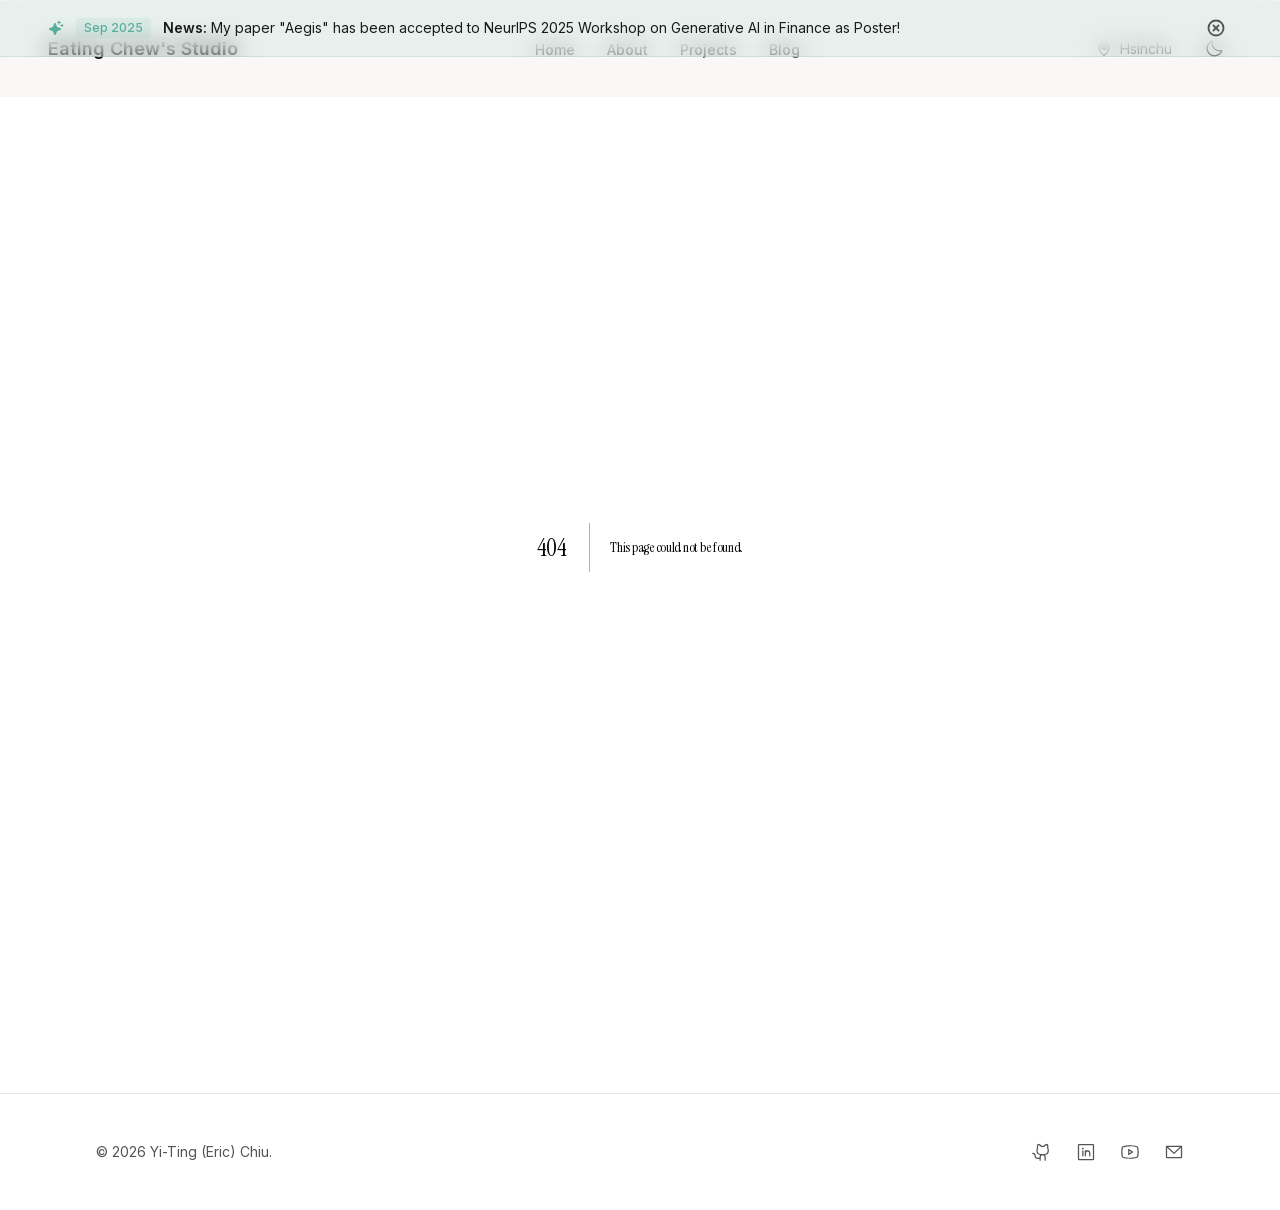
==== 404/index.html @ 2789b83c "Publish personal website static export" ====
<!DOCTYPE html><!--Kdm2aeiP8sV_cRC8vO6Nh--><html lang="en-us"><head><meta charSet="utf-8"/><meta name="viewport" content="width=device-width, initial-scale=1"/><link rel="stylesheet" href="/_next/static/chunks/d31cfa6018d09240.css" data-precedence="next"/><link rel="stylesheet" href="/_next/static/chunks/0ad001733a8b3181.css" data-precedence="next"/><link rel="stylesheet" href="/_next/static/chunks/24710cdcd49bd85d.css" data-precedence="next"/><link rel="preload" as="script" fetchPriority="low" href="/_next/static/chunks/d6136dcb91aaf292.js"/><script src="/_next/static/chunks/c518a733bdcf3dee.js" async=""></script><script src="/_next/static/chunks/920501d033334f9d.js" async=""></script><script src="/_next/static/chunks/01bd51e4ce3f19a7.js" async=""></script><script src="/_next/static/chunks/turbopack-1a8b2591fd93608d.js" async=""></script><script src="/_next/static/chunks/88b43f653e63aaea.js" async=""></script><script src="/_next/static/chunks/35b4c50af8797795.js" async=""></script><script src="/_next/static/chunks/ceadf5a6c1683d3d.js" async=""></script><script src="/_next/static/chunks/bd1219ae1343edc7.js" async=""></script><script src="/_next/static/chunks/247eb132b7f7b574.js" async=""></script><title>404: This page could not be found.</title><meta name="robots" content="noindex"/><meta name="next-size-adjust" content=""/><title>Yi-Ting (Eric) Chiu</title><meta name="description" content="AI Researcher &amp; Quantitative Trader | Building Human-Centric AI Systems"/><meta name="author" content="Yi-Ting (Eric) Chiu"/><meta name="creator" content="Yi-Ting (Eric) Chiu"/><meta property="og:title" content="Yi-Ting (Eric) Chiu"/><meta property="og:description" content="AI Researcher &amp; Quantitative Trader | Building Human-Centric AI Systems"/><meta property="og:url" content="https://eric0801.github.io/"/><meta property="og:site_name" content="Yi-Ting (Eric) Chiu"/><meta property="og:locale" content="en-US"/><meta property="og:type" content="website"/><meta name="twitter:card" content="summary_large_image"/><meta name="twitter:title" content="Yi-Ting (Eric) Chiu"/><meta name="twitter:description" content="AI Researcher &amp; Quantitative Trader | Building Human-Centric AI Systems"/><script src="/_next/static/chunks/a6dad97d9634a72d.js" noModule=""></script></head><body class="inter_5dbe1e89-module__i9oJOa__variable noto_sans_tc_b29a94d2-module__6k8MKa__variable instrument_serif_cb04ddb5-module__cX5SIa__variable jetbrains_mono_2a888507-module__iOZbPq__variable font-sans antialiased"><div hidden=""><!--$--><!--/$--></div><script>((a,b,c,d,e,f,g,h)=>{let i=document.documentElement,j=["light","dark"];function k(b){var c;(Array.isArray(a)?a:[a]).forEach(a=>{let c="class"===a,d=c&&f?e.map(a=>f[a]||a):e;c?(i.classList.remove(...d),i.classList.add(f&&f[b]?f[b]:b)):i.setAttribute(a,b)}),c=b,h&&j.includes(c)&&(i.style.colorScheme=c)}if(d)k(d);else try{let a=localStorage.getItem(b)||c,d=g&&"system"===a?window.matchMedia("(prefers-color-scheme: dark)").matches?"dark":"light":a;k(d)}catch(a){}})("class","theme","system",null,["light","dark"],null,true,true)</script><div class="min-h-screen flex flex-col"><nav class="fixed left-0 right-0 z-50 transition-all duration-500 border-transparent bg-background" style="top:var(--announcement-banner-height, 0px)"><div class="max-w-7xl mx-auto px-6 md:px-12"><div class="flex items-center justify-between h-24"><a class="group" href="/"><span class="text-lg font-semibold text-foreground group-hover:text-accent transition-colors duration-300">Eating Chew&#x27;s Studio</span></a><div class="hidden md:flex items-center gap-8"><a class="relative group py-2" href="/"><span class="text-sm font-medium transition-colors duration-300 text-muted-foreground group-hover:text-foreground">Home</span><span class="absolute bottom-0 left-0 w-0 h-px bg-accent group-hover:w-full transition-all duration-300"></span></a><a class="relative group py-2" href="/about/"><span class="text-sm font-medium transition-colors duration-300 text-muted-foreground group-hover:text-foreground">About</span><span class="absolute bottom-0 left-0 w-0 h-px bg-accent group-hover:w-full transition-all duration-300"></span></a><a class="relative group py-2" href="/projects/"><span class="text-sm font-medium transition-colors duration-300 text-muted-foreground group-hover:text-foreground">Projects</span><span class="absolute bottom-0 left-0 w-0 h-px bg-accent group-hover:w-full transition-all duration-300"></span></a><a class="relative group py-2" href="/blog/"><span class="text-sm font-medium transition-colors duration-300 text-muted-foreground group-hover:text-foreground">Blog</span><span class="absolute bottom-0 left-0 w-0 h-px bg-accent group-hover:w-full transition-all duration-300"></span></a></div><div class="flex items-center gap-6"><div class="hidden lg:flex items-center gap-2 text-sm text-muted-foreground"><svg xmlns="http://www.w3.org/2000/svg" width="1em" height="1em" fill="currentColor" viewBox="0 0 256 256" class="w-4 h-4"><path d="M128,64a40,40,0,1,0,40,40A40,40,0,0,0,128,64Zm0,64a24,24,0,1,1,24-24A24,24,0,0,1,128,128Zm0-112a88.1,88.1,0,0,0-88,88c0,31.4,14.51,64.68,42,96.25a254.19,254.19,0,0,0,41.45,38.3,8,8,0,0,0,9.18,0A254.19,254.19,0,0,0,174,200.25c27.45-31.57,42-64.85,42-96.25A88.1,88.1,0,0,0,128,16Zm0,206c-16.53-13-72-60.75-72-118a72,72,0,0,1,144,0C200,161.23,144.53,209,128,222Z"></path></svg><span>Hsinchu</span></div><button class="p-2 hover:text-accent transition-colors duration-300" aria-label="Toggle theme"><div class="w-5 h-5"></div></button><button class="md:hidden p-2 hover:text-accent transition-colors" aria-label="Toggle menu"><svg xmlns="http://www.w3.org/2000/svg" width="1em" height="1em" fill="currentColor" viewBox="0 0 256 256" class="w-5 h-5"><path d="M224,128a8,8,0,0,1-8,8H40a8,8,0,0,1,0-16H216A8,8,0,0,1,224,128ZM40,72H216a8,8,0,0,0,0-16H40a8,8,0,0,0,0,16ZM216,184H40a8,8,0,0,0,0,16H216a8,8,0,0,0,0-16Z"></path></svg></button></div></div></div></nav><main class="flex-1" style="padding-top:calc(var(--announcement-banner-height, 0px) + 6rem)"><div style="font-family:system-ui,&quot;Segoe UI&quot;,Roboto,Helvetica,Arial,sans-serif,&quot;Apple Color Emoji&quot;,&quot;Segoe UI Emoji&quot;;height:100vh;text-align:center;display:flex;flex-direction:column;align-items:center;justify-content:center"><div><style>body{color:#000;background:#fff;margin:0}.next-error-h1{border-right:1px solid rgba(0,0,0,.3)}@media (prefers-color-scheme:dark){body{color:#fff;background:#000}.next-error-h1{border-right:1px solid rgba(255,255,255,.3)}}</style><h1 class="next-error-h1" style="display:inline-block;margin:0 20px 0 0;padding:0 23px 0 0;font-size:24px;font-weight:500;vertical-align:top;line-height:49px">404</h1><div style="display:inline-block"><h2 style="font-size:14px;font-weight:400;line-height:49px;margin:0">This page could not be found.</h2></div></div></div><!--$--><!--/$--></main><footer class="border-t border-border mt-24"><div class="max-w-6xl mx-auto px-4 sm:px-6 lg:px-8 py-12"><div class="flex flex-col md:flex-row items-center justify-between gap-6"><div class="text-sm text-muted-foreground">© <!-- -->2026<!-- --> <!-- -->Yi-Ting (Eric) Chiu<!-- -->.</div><div class="flex items-center space-x-6"><a class="text-muted-foreground hover:text-accent transition-colors" aria-label="GitHub" target="_blank" rel="noopener noreferrer" href="https://github.com/Eric0801"><svg xmlns="http://www.w3.org/2000/svg" width="1em" height="1em" fill="currentColor" viewBox="0 0 256 256" class="w-5 h-5"><path d="M208.31,75.68A59.78,59.78,0,0,0,202.93,28,8,8,0,0,0,196,24a59.75,59.75,0,0,0-48,24H124A59.75,59.75,0,0,0,76,24a8,8,0,0,0-6.93,4,59.78,59.78,0,0,0-5.38,47.68A58.14,58.14,0,0,0,56,104v8a56.06,56.06,0,0,0,48.44,55.47A39.8,39.8,0,0,0,96,192v8H72a24,24,0,0,1-24-24A40,40,0,0,0,8,136a8,8,0,0,0,0,16,24,24,0,0,1,24,24,40,40,0,0,0,40,40H96v16a8,8,0,0,0,16,0V192a24,24,0,0,1,48,0v40a8,8,0,0,0,16,0V192a39.8,39.8,0,0,0-8.44-24.53A56.06,56.06,0,0,0,216,112v-8A58.14,58.14,0,0,0,208.31,75.68ZM200,112a40,40,0,0,1-40,40H112a40,40,0,0,1-40-40v-8a41.74,41.74,0,0,1,6.9-22.48A8,8,0,0,0,80,73.83a43.81,43.81,0,0,1,.79-33.58,43.88,43.88,0,0,1,32.32,20.06A8,8,0,0,0,119.82,64h32.35a8,8,0,0,0,6.74-3.69,43.87,43.87,0,0,1,32.32-20.06A43.81,43.81,0,0,1,192,73.83a8.09,8.09,0,0,0,1,7.65A41.72,41.72,0,0,1,200,104Z"></path></svg></a><a class="text-muted-foreground hover:text-accent transition-colors" aria-label="LinkedIn" target="_blank" rel="noopener noreferrer" href="https://www.linkedin.com/in/ericchiu0801"><svg xmlns="http://www.w3.org/2000/svg" width="1em" height="1em" fill="currentColor" viewBox="0 0 256 256" class="w-5 h-5"><path d="M216,24H40A16,16,0,0,0,24,40V216a16,16,0,0,0,16,16H216a16,16,0,0,0,16-16V40A16,16,0,0,0,216,24Zm0,192H40V40H216V216ZM96,112v64a8,8,0,0,1-16,0V112a8,8,0,0,1,16,0Zm88,28v36a8,8,0,0,1-16,0V140a20,20,0,0,0-40,0v36a8,8,0,0,1-16,0V112a8,8,0,0,1,15.79-1.78A36,36,0,0,1,184,140ZM100,84A12,12,0,1,1,88,72,12,12,0,0,1,100,84Z"></path></svg></a><a class="text-muted-foreground hover:text-accent transition-colors" aria-label="YouTube" target="_blank" rel="noopener noreferrer" href="https://www.youtube.com/@ericchiu2593"><svg xmlns="http://www.w3.org/2000/svg" width="1em" height="1em" fill="currentColor" viewBox="0 0 256 256" class="w-5 h-5"><path d="M164.44,121.34l-48-32A8,8,0,0,0,104,96v64a8,8,0,0,0,12.44,6.66l48-32a8,8,0,0,0,0-13.32ZM120,145.05V111l25.58,17ZM234.33,69.52a24,24,0,0,0-14.49-16.4C185.56,39.88,131,40,128,40s-57.56-.12-91.84,13.12a24,24,0,0,0-14.49,16.4C19.08,79.5,16,97.74,16,128s3.08,48.5,5.67,58.48a24,24,0,0,0,14.49,16.41C69,215.56,120.4,216,127.34,216h1.32c6.94,0,58.37-.44,91.18-13.11a24,24,0,0,0,14.49-16.41c2.59-10,5.67-28.22,5.67-58.48S236.92,79.5,234.33,69.52Zm-15.49,113a8,8,0,0,1-4.77,5.49c-31.65,12.22-85.48,12-86,12H128c-.54,0-54.33.2-86-12a8,8,0,0,1-4.77-5.49C34.8,173.39,32,156.57,32,128s2.8-45.39,5.16-54.47A8,8,0,0,1,41.93,68c30.52-11.79,81.66-12,85.85-12h.27c.54,0,54.38-.18,86,12a8,8,0,0,1,4.77,5.49C221.2,82.61,224,99.43,224,128S221.2,173.39,218.84,182.47Z"></path></svg></a><a class="text-muted-foreground hover:text-accent transition-colors" aria-label="Email" target="_blank" rel="noopener noreferrer" href="mailto:ericchiu801@gmail.com"><svg xmlns="http://www.w3.org/2000/svg" width="1em" height="1em" fill="currentColor" viewBox="0 0 256 256" class="w-5 h-5"><path d="M224,48H32a8,8,0,0,0-8,8V192a16,16,0,0,0,16,16H216a16,16,0,0,0,16-16V56A8,8,0,0,0,224,48ZM203.43,64,128,133.15,52.57,64ZM216,192H40V74.19l82.59,75.71a8,8,0,0,0,10.82,0L216,74.19V192Z"></path></svg></a></div></div></div></footer></div><script src="/_next/static/chunks/d6136dcb91aaf292.js" id="_R_" async=""></script><script>(self.__next_f=self.__next_f||[]).push([0])</script><script>self.__next_f.push([1,"1:\"$Sreact.fragment\"\n2:I[89554,[\"/_next/static/chunks/88b43f653e63aaea.js\",\"/_next/static/chunks/35b4c50af8797795.js\",\"/_next/static/chunks/ceadf5a6c1683d3d.js\",\"/_next/static/chunks/bd1219ae1343edc7.js\",\"/_next/static/chunks/247eb132b7f7b574.js\"],\"ThemeProvider\"]\n3:I[18003,[\"/_next/static/chunks/88b43f653e63aaea.js\",\"/_next/static/chunks/35b4c50af8797795.js\",\"/_next/static/chunks/ceadf5a6c1683d3d.js\",\"/_next/static/chunks/bd1219ae1343edc7.js\",\"/_next/static/chunks/247eb132b7f7b574.js\"],\"SmoothScroll\"]\n4:I[17571,[\"/_next/static/chunks/88b43f653e63aaea.js\",\"/_next/static/chunks/35b4c50af8797795.js\",\"/_next/static/chunks/ceadf5a6c1683d3d.js\",\"/_next/static/chunks/bd1219ae1343edc7.js\",\"/_next/static/chunks/247eb132b7f7b574.js\"],\"AnnouncementBanner\"]\n5:I[7988,[\"/_next/static/chunks/88b43f653e63aaea.js\",\"/_next/static/chunks/35b4c50af8797795.js\",\"/_next/static/chunks/ceadf5a6c1683d3d.js\",\"/_next/static/chunks/bd1219ae1343edc7.js\",\"/_next/static/chunks/247eb132b7f7b574.js\"],\"Navbar\"]\n6:I[39756,[\"/_next/static/chunks/88b43f653e63aaea.js\",\"/_next/static/chunks/35b4c50af8797795.js\",\"/_next/static/chunks/ceadf5a6c1683d3d.js\",\"/_next/static/chunks/bd1219ae1343edc7.js\",\"/_next/static/chunks/247eb132b7f7b574.js\"],\"default\"]\n7:I[37457,[\"/_next/static/chunks/88b43f653e63aaea.js\",\"/_next/static/chunks/35b4c50af8797795.js\",\"/_next/static/chunks/ceadf5a6c1683d3d.js\",\"/_next/static/chunks/bd1219ae1343edc7.js\",\"/_next/static/chunks/247eb132b7f7b574.js\"],\"default\"]\n8:I[22016,[\"/_next/static/chunks/88b43f653e63aaea.js\",\"/_next/static/chunks/35b4c50af8797795.js\",\"/_next/static/chunks/ceadf5a6c1683d3d.js\",\"/_next/static/chunks/bd1219ae1343edc7.js\",\"/_next/static/chunks/247eb132b7f7b574.js\"],\"\"]\nf:I[68027,[\"/_next/static/chunks/88b43f653e63aaea.js\",\"/_next/static/chunks/35b4c50af8797795.js\",\"/_next/static/chunks/ceadf5a6c1683d3d.js\",\"/_next/static/chunks/bd1219ae1343edc7.js\",\"/_next/static/chunks/247eb132b7f7b574.js\"],\"default\"]\n:HL[\"/_next/static/chunks/d31cfa6018d09240.css\",\"style\"]\n:HL[\"/_next/static/chunks/0ad001733a8b3181.css\",\"style\"]\n:HL[\"/_next/static/chunks/24710cdcd49bd85d.css\",\"style\"]\n"])</script><script>self.__next_f.push([1,"0:{\"P\":null,\"b\":\"Kdm2aeiP8sV-cRC8vO6Nh\",\"c\":[\"\",\"_not-found\",\"\"],\"q\":\"\",\"i\":false,\"f\":[[[\"\",{\"children\":[\"/_not-found\",{\"children\":[\"__PAGE__\",{}]}]},\"$undefined\",\"$undefined\",true],[[\"$\",\"$1\",\"c\",{\"children\":[[[\"$\",\"link\",\"0\",{\"rel\":\"stylesheet\",\"href\":\"/_next/static/chunks/d31cfa6018d09240.css\",\"precedence\":\"next\",\"crossOrigin\":\"$undefined\",\"nonce\":\"$undefined\"}],[\"$\",\"link\",\"1\",{\"rel\":\"stylesheet\",\"href\":\"/_next/static/chunks/0ad001733a8b3181.css\",\"precedence\":\"next\",\"crossOrigin\":\"$undefined\",\"nonce\":\"$undefined\"}],[\"$\",\"link\",\"2\",{\"rel\":\"stylesheet\",\"href\":\"/_next/static/chunks/24710cdcd49bd85d.css\",\"precedence\":\"next\",\"crossOrigin\":\"$undefined\",\"nonce\":\"$undefined\"}],[\"$\",\"script\",\"script-0\",{\"src\":\"/_next/static/chunks/88b43f653e63aaea.js\",\"async\":true,\"nonce\":\"$undefined\"}],[\"$\",\"script\",\"script-1\",{\"src\":\"/_next/static/chunks/35b4c50af8797795.js\",\"async\":true,\"nonce\":\"$undefined\"}],[\"$\",\"script\",\"script-2\",{\"src\":\"/_next/static/chunks/ceadf5a6c1683d3d.js\",\"async\":true,\"nonce\":\"$undefined\"}],[\"$\",\"script\",\"script-3\",{\"src\":\"/_next/static/chunks/bd1219ae1343edc7.js\",\"async\":true,\"nonce\":\"$undefined\"}],[\"$\",\"script\",\"script-4\",{\"src\":\"/_next/static/chunks/247eb132b7f7b574.js\",\"async\":true,\"nonce\":\"$undefined\"}]],[\"$\",\"html\",null,{\"lang\":\"en-us\",\"suppressHydrationWarning\":true,\"children\":[\"$\",\"body\",null,{\"className\":\"inter_5dbe1e89-module__i9oJOa__variable noto_sans_tc_b29a94d2-module__6k8MKa__variable instrument_serif_cb04ddb5-module__cX5SIa__variable jetbrains_mono_2a888507-module__iOZbPq__variable font-sans antialiased\",\"children\":[\"$\",\"$L2\",null,{\"attribute\":\"class\",\"defaultTheme\":\"system\",\"enableSystem\":true,\"disableTransitionOnChange\":true,\"children\":[[\"$\",\"$L3\",null,{}],[\"$\",\"div\",null,{\"className\":\"min-h-screen flex flex-col\",\"children\":[[\"$\",\"$L4\",null,{}],[\"$\",\"$L5\",null,{}],[\"$\",\"main\",null,{\"className\":\"flex-1\",\"style\":{\"paddingTop\":\"calc(var(--announcement-banner-height, 0px) + 6rem)\"},\"children\":[\"$\",\"$L6\",null,{\"parallelRouterKey\":\"children\",\"error\":\"$undefined\",\"errorStyles\":\"$undefined\",\"errorScripts\":\"$undefined\",\"template\":[\"$\",\"$L7\",null,{}],\"templateStyles\":\"$undefined\",\"templateScripts\":\"$undefined\",\"notFound\":[[[\"$\",\"title\",null,{\"children\":\"404: This page could not be found.\"}],[\"$\",\"div\",null,{\"style\":{\"fontFamily\":\"system-ui,\\\"Segoe UI\\\",Roboto,Helvetica,Arial,sans-serif,\\\"Apple Color Emoji\\\",\\\"Segoe UI Emoji\\\"\",\"height\":\"100vh\",\"textAlign\":\"center\",\"display\":\"flex\",\"flexDirection\":\"column\",\"alignItems\":\"center\",\"justifyContent\":\"center\"},\"children\":[\"$\",\"div\",null,{\"children\":[[\"$\",\"style\",null,{\"dangerouslySetInnerHTML\":{\"__html\":\"body{color:#000;background:#fff;margin:0}.next-error-h1{border-right:1px solid rgba(0,0,0,.3)}@media (prefers-color-scheme:dark){body{color:#fff;background:#000}.next-error-h1{border-right:1px solid rgba(255,255,255,.3)}}\"}}],[\"$\",\"h1\",null,{\"className\":\"next-error-h1\",\"style\":{\"display\":\"inline-block\",\"margin\":\"0 20px 0 0\",\"padding\":\"0 23px 0 0\",\"fontSize\":24,\"fontWeight\":500,\"verticalAlign\":\"top\",\"lineHeight\":\"49px\"},\"children\":404}],[\"$\",\"div\",null,{\"style\":{\"display\":\"inline-block\"},\"children\":[\"$\",\"h2\",null,{\"style\":{\"fontSize\":14,\"fontWeight\":400,\"lineHeight\":\"49px\",\"margin\":0},\"children\":\"This page could not be found.\"}]}]]}]}]],[]],\"forbidden\":\"$undefined\",\"unauthorized\":\"$undefined\"}]}],[\"$\",\"footer\",null,{\"className\":\"border-t border-border mt-24\",\"children\":[\"$\",\"div\",null,{\"className\":\"max-w-6xl mx-auto px-4 sm:px-6 lg:px-8 py-12\",\"children\":[\"$\",\"div\",null,{\"className\":\"flex flex-col md:flex-row items-center justify-between gap-6\",\"children\":[[\"$\",\"div\",null,{\"className\":\"text-sm text-muted-foreground\",\"children\":[\"© \",2026,\" \",\"Yi-Ting (Eric) Chiu\",\".\"]}],[\"$\",\"div\",null,{\"className\":\"flex items-center space-x-6\",\"children\":[[\"$\",\"$L8\",\"GitHub\",{\"href\":\"https://github.com/Eric0801\",\"className\":\"text-muted-foreground hover:text-accent transition-colors\",\"aria-label\":\"GitHub\",\"target\":\"_blank\",\"rel\":\"noopener noreferrer\",\"children\":[\"$\",\"svg\",null,{\"ref\":\"$undefined\",\"xmlns\":\"http://www.w3.org/2000/svg\",\"width\":\"1em\",\"height\":\"1em\",\"fill\":\"currentColor\",\"viewBox\":\"0 0 256 256\",\"transform\":\"$undefined\",\"className\":\"w-5 h-5\",\"children\":[false,\"$undefined\",[\"$\",\"path\",null,{\"d\":\"M208.31,75.68A59.78,59.78,0,0,0,202.93,28,8,8,0,0,0,196,24a59.75,59.75,0,0,0-48,24H124A59.75,59.75,0,0,0,76,24a8,8,0,0,0-6.93,4,59.78,59.78,0,0,0-5.38,47.68A58.14,58.14,0,0,0,56,104v8a56.06,56.06,0,0,0,48.44,55.47A39.8,39.8,0,0,0,96,192v8H72a24,24,0,0,1-24-24A40,40,0,0,0,8,136a8,8,0,0,0,0,16,24,24,0,0,1,24,24,40,40,0,0,0,40,40H96v16a8,8,0,0,0,16,0V192a24,24,0,0,1,48,0v40a8,8,0,0,0,16,0V192a39.8,39.8,0,0,0-8.44-24.53A56.06,56.06,0,0,0,216,112v-8A58.14,58.14,0,0,0,208.31,75.68ZM200,112a40,40,0,0,1-40,40H112a40,40,0,0,1-40-40v-8a41.74,41.74,0,0,1,6.9-22.48A8,8,0,0,0,80,73.83a43.81,43.81,0,0,1,.79-33.58,43.88,43.88,0,0,1,32.32,20.06A8,8,0,0,0,119.82,64h32.35a8,8,0,0,0,6.74-3.69,43.87,43.87,0,0,1,32.32-20.06A43.81,43.81,0,0,1,192,73.83a8.09,8.09,0,0,0,1,7.65A41.72,41.72,0,0,1,200,104Z\"}]]}]}],\"$L9\",\"$La\",\"$Lb\"]}]]}]}]}]]}]]}]}]}]]}],{\"children\":[\"$Lc\",{\"children\":[\"$Ld\",{},null,false,false]},null,false,false]},null,false,false],\"$Le\",false]],\"m\":\"$undefined\",\"G\":[\"$f\",\"$undefined\"],\"s\":false,\"S\":true}\n"])</script><script>self.__next_f.push([1,"10:I[97367,[\"/_next/static/chunks/88b43f653e63aaea.js\",\"/_next/static/chunks/35b4c50af8797795.js\",\"/_next/static/chunks/ceadf5a6c1683d3d.js\",\"/_next/static/chunks/bd1219ae1343edc7.js\",\"/_next/static/chunks/247eb132b7f7b574.js\"],\"OutletBoundary\"]\n11:\"$Sreact.suspense\"\n13:I[97367,[\"/_next/static/chunks/88b43f653e63aaea.js\",\"/_next/static/chunks/35b4c50af8797795.js\",\"/_next/static/chunks/ceadf5a6c1683d3d.js\",\"/_next/static/chunks/bd1219ae1343edc7.js\",\"/_next/static/chunks/247eb132b7f7b574.js\"],\"ViewportBoundary\"]\n15:I[97367,[\"/_next/static/chunks/88b43f653e63aaea.js\",\"/_next/static/chunks/35b4c50af8797795.js\",\"/_next/static/chunks/ceadf5a6c1683d3d.js\",\"/_next/static/chunks/bd1219ae1343edc7.js\",\"/_next/static/chunks/247eb132b7f7b574.js\"],\"MetadataBoundary\"]\n9:[\"$\",\"$L8\",\"LinkedIn\",{\"href\":\"https://www.linkedin.com/in/ericchiu0801\",\"className\":\"text-muted-foreground hover:text-accent transition-colors\",\"aria-label\":\"LinkedIn\",\"target\":\"_blank\",\"rel\":\"noopener noreferrer\",\"children\":[\"$\",\"svg\",null,{\"ref\":\"$undefined\",\"xmlns\":\"http://www.w3.org/2000/svg\",\"width\":\"1em\",\"height\":\"1em\",\"fill\":\"currentColor\",\"viewBox\":\"0 0 256 256\",\"transform\":\"$undefined\",\"className\":\"w-5 h-5\",\"children\":[false,\"$undefined\",[\"$\",\"path\",null,{\"d\":\"M216,24H40A16,16,0,0,0,24,40V216a16,16,0,0,0,16,16H216a16,16,0,0,0,16-16V40A16,16,0,0,0,216,24Zm0,192H40V40H216V216ZM96,112v64a8,8,0,0,1-16,0V112a8,8,0,0,1,16,0Zm88,28v36a8,8,0,0,1-16,0V140a20,20,0,0,0-40,0v36a8,8,0,0,1-16,0V112a8,8,0,0,1,15.79-1.78A36,36,0,0,1,184,140ZM100,84A12,12,0,1,1,88,72,12,12,0,0,1,100,84Z\"}]]}]}]\na:[\"$\",\"$L8\",\"YouTube\",{\"href\":\"https://www.youtube.com/@ericchiu2593\",\"className\":\"text-muted-foreground hover:text-accent transition-colors\",\"aria-label\":\"YouTube\",\"target\":\"_blank\",\"rel\":\"noopener noreferrer\",\"children\":[\"$\",\"svg\",null,{\"ref\":\"$undefined\",\"xmlns\":\"http://www.w3.org/2000/svg\",\"width\":\"1em\",\"height\":\"1em\",\"fill\":\"currentColor\",\"viewBox\":\"0 0 256 256\",\"transform\":\"$undefined\",\"className\":\"w-5 h-5\",\"children\":[false,\"$undefined\",[\"$\",\"path\",null,{\"d\":\"M164.44,121.34l-48-32A8,8,0,0,0,104,96v64a8,8,0,0,0,12.44,6.66l48-32a8,8,0,0,0,0-13.32ZM120,145.05V111l25.58,17ZM234.33,69.52a24,24,0,0,0-14.49-16.4C185.56,39.88,131,40,128,40s-57.56-.12-91.84,13.12a24,24,0,0,0-14.49,16.4C19.08,79.5,16,97.74,16,128s3.08,48.5,5.67,58.48a24,24,0,0,0,14.49,16.41C69,215.56,120.4,216,127.34,216h1.32c6.94,0,58.37-.44,91.18-13.11a24,24,0,0,0,14.49-16.41c2.59-10,5.67-28.22,5.67-58.48S236.92,79.5,234.33,69.52Zm-15.49,113a8,8,0,0,1-4.77,5.49c-31.65,12.22-85.48,12-86,12H128c-.54,0-54.33.2-86-12a8,8,0,0,1-4.77-5.49C34.8,173.39,32,156.57,32,128s2.8-45.39,5.16-54.47A8,8,0,0,1,41.93,68c30.52-11.79,81.66-12,85.85-12h.27c.54,0,54.38-.18,86,12a8,8,0,0,1,4.77,5.49C221.2,82.61,224,99.43,224,128S221.2,173.39,218.84,182.47Z\"}]]}]}]\nb:[\"$\",\"$L8\",\"Email\",{\"href\":\"mailto:ericchiu801@gmail.com\",\"className\":\"text-muted-foreground hover:text-accent transition-colors\",\"aria-label\":\"Email\",\"target\":\"_blank\",\"rel\":\"noopener noreferrer\",\"children\":[\"$\",\"svg\",null,{\"ref\":\"$undefined\",\"xmlns\":\"http://www.w3.org/2000/svg\",\"width\":\"1em\",\"height\":\"1em\",\"fill\":\"currentColor\",\"viewBox\":\"0 0 256 256\",\"transform\":\"$undefined\",\"className\":\"w-5 h-5\",\"children\":[false,\"$undefined\",[\"$\",\"path\",null,{\"d\":\"M224,48H32a8,8,0,0,0-8,8V192a16,16,0,0,0,16,16H216a16,16,0,0,0,16-16V56A8,8,0,0,0,224,48ZM203.43,64,128,133.15,52.57,64ZM216,192H40V74.19l82.59,75.71a8,8,0,0,0,10.82,0L216,74.19V192Z\"}]]}]}]\nc:[\"$\",\"$1\",\"c\",{\"children\":[null,[\"$\",\"$L6\",null,{\"parallelRouterKey\":\"children\",\"error\":\"$undefined\",\"errorStyles\":\"$undefined\",\"errorScripts\":\"$undefined\",\"template\":[\"$\",\"$L7\",null,{}],\"templateStyles\":\"$undefined\",\"templateScripts\":\"$undefined\",\"notFound\":\"$undefined\",\"forbidden\":\"$undefined\",\"unauthorized\":\"$undefined\"}]]}]\n"])</script><script>self.__next_f.push([1,"d:[\"$\",\"$1\",\"c\",{\"children\":[[[\"$\",\"title\",null,{\"children\":\"404: This page could not be found.\"}],[\"$\",\"div\",null,{\"style\":\"$0:f:0:1:0:props:children:1:props:children:props:children:props:children:1:props:children:2:props:children:props:notFound:0:1:props:style\",\"children\":[\"$\",\"div\",null,{\"children\":[[\"$\",\"style\",null,{\"dangerouslySetInnerHTML\":{\"__html\":\"body{color:#000;background:#fff;margin:0}.next-error-h1{border-right:1px solid rgba(0,0,0,.3)}@media (prefers-color-scheme:dark){body{color:#fff;background:#000}.next-error-h1{border-right:1px solid rgba(255,255,255,.3)}}\"}}],[\"$\",\"h1\",null,{\"className\":\"next-error-h1\",\"style\":\"$0:f:0:1:0:props:children:1:props:children:props:children:props:children:1:props:children:2:props:children:props:notFound:0:1:props:children:props:children:1:props:style\",\"children\":404}],[\"$\",\"div\",null,{\"style\":\"$0:f:0:1:0:props:children:1:props:children:props:children:props:children:1:props:children:2:props:children:props:notFound:0:1:props:children:props:children:2:props:style\",\"children\":[\"$\",\"h2\",null,{\"style\":\"$0:f:0:1:0:props:children:1:props:children:props:children:props:children:1:props:children:2:props:children:props:notFound:0:1:props:children:props:children:2:props:children:props:style\",\"children\":\"This page could not be found.\"}]}]]}]}]],null,[\"$\",\"$L10\",null,{\"children\":[\"$\",\"$11\",null,{\"name\":\"Next.MetadataOutlet\",\"children\":\"$@12\"}]}]]}]\n"])</script><script>self.__next_f.push([1,"e:[\"$\",\"$1\",\"h\",{\"children\":[[\"$\",\"meta\",null,{\"name\":\"robots\",\"content\":\"noindex\"}],[\"$\",\"$L13\",null,{\"children\":\"$@14\"}],[\"$\",\"div\",null,{\"hidden\":true,\"children\":[\"$\",\"$L15\",null,{\"children\":[\"$\",\"$11\",null,{\"name\":\"Next.Metadata\",\"children\":\"$@16\"}]}]}],[\"$\",\"meta\",null,{\"name\":\"next-size-adjust\",\"content\":\"\"}]]}]\n"])</script><script>self.__next_f.push([1,"14:[[\"$\",\"meta\",\"0\",{\"charSet\":\"utf-8\"}],[\"$\",\"meta\",\"1\",{\"name\":\"viewport\",\"content\":\"width=device-width, initial-scale=1\"}]]\n"])</script><script>self.__next_f.push([1,"16:[[\"$\",\"title\",\"0\",{\"children\":\"Yi-Ting (Eric) Chiu\"}],[\"$\",\"meta\",\"1\",{\"name\":\"description\",\"content\":\"AI Researcher \u0026 Quantitative Trader | Building Human-Centric AI Systems\"}],[\"$\",\"meta\",\"2\",{\"name\":\"author\",\"content\":\"Yi-Ting (Eric) Chiu\"}],[\"$\",\"meta\",\"3\",{\"name\":\"creator\",\"content\":\"Yi-Ting (Eric) Chiu\"}],[\"$\",\"meta\",\"4\",{\"property\":\"og:title\",\"content\":\"Yi-Ting (Eric) Chiu\"}],[\"$\",\"meta\",\"5\",{\"property\":\"og:description\",\"content\":\"AI Researcher \u0026 Quantitative Trader | Building Human-Centric AI Systems\"}],[\"$\",\"meta\",\"6\",{\"property\":\"og:url\",\"content\":\"https://eric0801.github.io/\"}],[\"$\",\"meta\",\"7\",{\"property\":\"og:site_name\",\"content\":\"Yi-Ting (Eric) Chiu\"}],[\"$\",\"meta\",\"8\",{\"property\":\"og:locale\",\"content\":\"en-US\"}],[\"$\",\"meta\",\"9\",{\"property\":\"og:type\",\"content\":\"website\"}],[\"$\",\"meta\",\"10\",{\"name\":\"twitter:card\",\"content\":\"summary_large_image\"}],[\"$\",\"meta\",\"11\",{\"name\":\"twitter:title\",\"content\":\"Yi-Ting (Eric) Chiu\"}],[\"$\",\"meta\",\"12\",{\"name\":\"twitter:description\",\"content\":\"AI Researcher \u0026 Quantitative Trader | Building Human-Centric AI Systems\"}]]\n12:null\n"])</script></body></html>
---- _next/static/chunks/d31cfa6018d09240.css ----
@font-face{font-family:Inter;font-style:normal;font-weight:400;font-display:swap;src:url(../media/2c55a0e60120577a-s.2a48534a.woff2)format("woff2");unicode-range:U+460-52F,U+1C80-1C8A,U+20B4,U+2DE0-2DFF,U+A640-A69F,U+FE2E-FE2F}@font-face{font-family:Inter;font-style:normal;font-weight:400;font-display:swap;src:url(../media/9c72aa0f40e4eef8-s.18a48cbc.woff2)format("woff2");unicode-range:U+301,U+400-45F,U+490-491,U+4B0-4B1,U+2116}@font-face{font-family:Inter;font-style:normal;font-weight:400;font-display:swap;src:url(../media/ad66f9afd8947f86-s.7a40eb73.woff2)format("woff2");unicode-range:U+1F??}@font-face{font-family:Inter;font-style:normal;font-weight:400;font-display:swap;src:url(../media/5476f68d60460930-s.c995e352.woff2)format("woff2");unicode-range:U+370-377,U+37A-37F,U+384-38A,U+38C,U+38E-3A1,U+3A3-3FF}@font-face{font-family:Inter;font-style:normal;font-weight:400;font-display:swap;src:url(../media/2bbe8d2671613f1f-s.76dcb0b2.woff2)format("woff2");unicode-range:U+102-103,U+110-111,U+128-129,U+168-169,U+1A0-1A1,U+1AF-1B0,U+300-301,U+303-304,U+308-309,U+323,U+329,U+1EA0-1EF9,U+20AB}@font-face{font-family:Inter;font-style:normal;font-weight:400;font-display:swap;src:url(../media/1bffadaabf893a1e-s.7cd81963.woff2)format("woff2");unicode-range:U+100-2BA,U+2BD-2C5,U+2C7-2CC,U+2CE-2D7,U+2DD-2FF,U+304,U+308,U+329,U+1D00-1DBF,U+1E00-1E9F,U+1EF2-1EFF,U+2020,U+20A0-20AB,U+20AD-20C0,U+2113,U+2C60-2C7F,U+A720-A7FF}@font-face{font-family:Inter;font-style:normal;font-weight:400;font-display:swap;src:url(../media/83afe278b6a6bb3c-s.p.3a6ba036.woff2)format("woff2");unicode-range:U+??,U+131,U+152-153,U+2BB-2BC,U+2C6,U+2DA,U+2DC,U+304,U+308,U+329,U+2000-206F,U+20AC,U+2122,U+2191,U+2193,U+2212,U+2215,U+FEFF,U+FFFD}@font-face{font-family:Inter;font-style:normal;font-weight:500;font-display:swap;src:url(../media/2c55a0e60120577a-s.2a48534a.woff2)format("woff2");unicode-range:U+460-52F,U+1C80-1C8A,U+20B4,U+2DE0-2DFF,U+A640-A69F,U+FE2E-FE2F}@font-face{font-family:Inter;font-style:normal;font-weight:500;font-display:swap;src:url(../media/9c72aa0f40e4eef8-s.18a48cbc.woff2)format("woff2");unicode-range:U+301,U+400-45F,U+490-491,U+4B0-4B1,U+2116}@font-face{font-family:Inter;font-style:normal;font-weight:500;font-display:swap;src:url(../media/ad66f9afd8947f86-s.7a40eb73.woff2)format("woff2");unicode-range:U+1F??}@font-face{font-family:Inter;font-style:normal;font-weight:500;font-display:swap;src:url(../media/5476f68d60460930-s.c995e352.woff2)format("woff2");unicode-range:U+370-377,U+37A-37F,U+384-38A,U+38C,U+38E-3A1,U+3A3-3FF}@font-face{font-family:Inter;font-style:normal;font-weight:500;font-display:swap;src:url(../media/2bbe8d2671613f1f-s.76dcb0b2.woff2)format("woff2");unicode-range:U+102-103,U+110-111,U+128-129,U+168-169,U+1A0-1A1,U+1AF-1B0,U+300-301,U+303-304,U+308-309,U+323,U+329,U+1EA0-1EF9,U+20AB}@font-face{font-family:Inter;font-style:normal;font-weight:500;font-display:swap;src:url(../media/1bffadaabf893a1e-s.7cd81963.woff2)format("woff2");unicode-range:U+100-2BA,U+2BD-2C5,U+2C7-2CC,U+2CE-2D7,U+2DD-2FF,U+304,U+308,U+329,U+1D00-1DBF,U+1E00-1E9F,U+1EF2-1EFF,U+2020,U+20A0-20AB,U+20AD-20C0,U+2113,U+2C60-2C7F,U+A720-A7FF}@font-face{font-family:Inter;font-style:normal;font-weight:500;font-display:swap;src:url(../media/83afe278b6a6bb3c-s.p.3a6ba036.woff2)format("woff2");unicode-range:U+??,U+131,U+152-153,U+2BB-2BC,U+2C6,U+2DA,U+2DC,U+304,U+308,U+329,U+2000-206F,U+20AC,U+2122,U+2191,U+2193,U+2212,U+2215,U+FEFF,U+FFFD}@font-face{font-family:Inter;font-style:normal;font-weight:600;font-display:swap;src:url(../media/2c55a0e60120577a-s.2a48534a.woff2)format("woff2");unicode-range:U+460-52F,U+1C80-1C8A,U+20B4,U+2DE0-2DFF,U+A640-A69F,U+FE2E-FE2F}@font-face{font-family:Inter;font-style:normal;font-weight:600;font-display:swap;src:url(../media/9c72aa0f40e4eef8-s.18a48cbc.woff2)format("woff2");unicode-range:U+301,U+400-45F,U+490-491,U+4B0-4B1,U+2116}@font-face{font-family:Inter;font-style:normal;font-weight:600;font-display:swap;src:url(../media/ad66f9afd8947f86-s.7a40eb73.woff2)format("woff2");unicode-range:U+1F??}@font-face{font-family:Inter;font-style:normal;font-weight:600;font-display:swap;src:url(../media/5476f68d60460930-s.c995e352.woff2)format("woff2");unicode-range:U+370-377,U+37A-37F,U+384-38A,U+38C,U+38E-3A1,U+3A3-3FF}@font-face{font-family:Inter;font-style:normal;font-weight:600;font-display:swap;src:url(../media/2bbe8d2671613f1f-s.76dcb0b2.woff2)format("woff2");unicode-range:U+102-103,U+110-111,U+128-129,U+168-169,U+1A0-1A1,U+1AF-1B0,U+300-301,U+303-304,U+308-309,U+323,U+329,U+1EA0-1EF9,U+20AB}@font-face{font-family:Inter;font-style:normal;font-weight:600;font-display:swap;src:url(../media/1bffadaabf893a1e-s.7cd81963.woff2)format("woff2");unicode-range:U+100-2BA,U+2BD-2C5,U+2C7-2CC,U+2CE-2D7,U+2DD-2FF,U+304,U+308,U+329,U+1D00-1DBF,U+1E00-1E9F,U+1EF2-1EFF,U+2020,U+20A0-20AB,U+20AD-20C0,U+2113,U+2C60-2C7F,U+A720-A7FF}@font-face{font-family:Inter;font-style:normal;font-weight:600;font-display:swap;src:url(../media/83afe278b6a6bb3c-s.p.3a6ba036.woff2)format("woff2");unicode-range:U+??,U+131,U+152-153,U+2BB-2BC,U+2C6,U+2DA,U+2DC,U+304,U+308,U+329,U+2000-206F,U+20AC,U+2122,U+2191,U+2193,U+2212,U+2215,U+FEFF,U+FFFD}@font-face{font-family:Inter Fallback;src:local(Arial);ascent-override:90.44%;descent-override:22.52%;line-gap-override:0.0%;size-adjust:107.12%}.inter_5dbe1e89-module__i9oJOa__className{font-family:Inter,Inter Fallback;font-style:normal}.inter_5dbe1e89-module__i9oJOa__variable{--font-inter:"Inter","Inter Fallback"}
---- _next/static/chunks/0ad001733a8b3181.css ----
@font-face{font-family:Noto Sans TC;font-style:normal;font-weight:400;font-display:swap;src:url(../media/1f5e72047766afb5-s.b2656231.woff2)format("woff2");unicode-range:U+1F921-1F930,U+1F932-1F935,U+1F937-1F939,U+1F940-1F944,U+1F947-1F94A,U+1F95?,U+1F962-1F967,U+1F969-1F96A,U+1F980-1F981,U+1F984-1F98D,U+1F990-1F992,U+1F994-1F996,U+1F9C0,U+1F9D0,U+1F9D2,U+1F9D4,U+1F9D6,U+1F9D8,U+1F9DA,U+1F9DC-1F9DD,U+1F9DF-1F9E2,U+1F9E5-1F9E6,U+20024,U+20487,U+20779,U+20C41,U+20C78,U+20D71,U+20E98,U+20EF9,U+2107B,U+210C1,U+22C51,U+233B4,U+24A12,U+2512B,U+2546E,U+25683,U+267CC,U+269F2,U+27657,U+282E2,U+2898D,U+29D5A,U+F0001-F0005,U+F0019,U+F009B,U+F0101-F0104,U+F012B,U+F01BA,U+F01D6,U+F0209,U+F0217,U+F0223-F0224,U+FC355,U+FE327,U+FE517,U+FEB97,U+FFFB4}@font-face{font-family:Noto Sans TC;font-style:normal;font-weight:400;font-display:swap;src:url(../media/00014e848e9c95b7-s.f42b37f6.woff2)format("woff2");unicode-range:U+FF78-FF7E,U+FF80-FF86,U+FF89-FF94,U+FF97-FF9E,U+FFB9,U+FFE0-FFE3,U+FFE9,U+FFEB,U+FFED,U+FFFC,U+1D7C7,U+1F004,U+1F0CF,U+1F141-1F142,U+1F150,U+1F154,U+1F158,U+1F15B,U+1F15D-1F15E,U+1F162-1F163,U+1F170-1F171,U+1F174,U+1F177-1F178,U+1F17D-1F17F,U+1F192-1F195,U+1F197-1F19A,U+1F1E6-1F1F5,U+1F1F7-1F1FF,U+1F21A,U+1F22F,U+1F232-1F237,U+1F239-1F23A,U+1F250-1F251,U+1F300,U+1F302-1F319}@font-face{font-family:Noto Sans TC;font-style:normal;font-weight:400;font-display:swap;src:url(../media/fab1392add46a006-s.4ea484e2.woff2)format("woff2");unicode-range:U+FA0A,U+FA0C,U+FA11,U+FA17,U+FA19,U+FA1B,U+FA1D,U+FA26,U+FA2C,U+FB01,U+FDFC,U+FE0E,U+FE33-FE36,U+FE38-FE44,U+FE49-FE51,U+FE54,U+FE56-FE57,U+FE59-FE5C,U+FE5F-FE6A,U+FE8E,U+FE92-FE93,U+FEAE,U+FECB-FECC,U+FEE0,U+FEEC,U+FEF3,U+FF04,U+FF07,U+FF26-FF2C,U+FF31-FF32,U+FF35-FF37,U+FF39-FF3A,U+FF3C,U+FF3E-FF5B,U+FF5D,U+FF61-FF65,U+FF67-FF68,U+FF6A,U+FF6C-FF77}@font-face{font-family:Noto Sans TC;font-style:normal;font-weight:400;font-display:swap;src:url(../media/c0aacfec2f1573c0-s.deaae336.woff2)format("woff2");unicode-range:U+F78A-F78C,U+F78E,U+F792-F796,U+F798,U+F79C,U+F7F5,U+F812,U+F815,U+F876,U+F8F5,U+F8F8,U+F8FF,U+F901-F902,U+F904,U+F906,U+F909-F90A,U+F90F,U+F914,U+F918-F919,U+F91B,U+F91D,U+F91F,U+F923,U+F925,U+F92D-F92F,U+F934,U+F937-F938,U+F93D,U+F93F,U+F941,U+F949,U+F94C,U+F94E-F94F,U+F95A,U+F95D-F95E,U+F961-F963,U+F965-F970,U+F974,U+F976-F97A,U+F97C,U+F97E-F97F,U+F981,U+F983,U+F988,U+F98A,U+F98C,U+F98E,U+F996-F997,U+F999-F99A,U+F99C,U+F99F-F9A0,U+F9A3,U+F9A8,U+F9AD,U+F9B2-F9B6,U+F9B9-F9BA,U+F9BD-F9BE,U+F9C1,U+F9C4,U+F9C7,U+F9CA,U+F9CD,U+F9D0-F9D1,U+F9D3-F9D4,U+F9D7-F9D8,U+F9DC-F9DD,U+F9DF-F9E1,U+F9E4,U+F9E8-F9EA,U+F9F4,U+F9F6-F9F7,U+F9F9-F9FA,U+F9FC-FA01,U+FA03-FA04,U+FA06,U+FA08-FA09}@font-face{font-family:Noto Sans TC;font-style:normal;font-weight:400;font-display:swap;src:url(../media/1adbfbcd49a895b3-s.9ed2b922.woff2)format("woff2");unicode-range:U+9EE5,U+9EE7,U+9EEE,U+9EF3-9EF4,U+9EF6-9EF7,U+9EF9,U+9EFB-9EFD,U+9EFF,U+9F07-9F09,U+9F10,U+9F14-9F15,U+9F19,U+9F22,U+9F29,U+9F2C,U+9F2F,U+9F31,U+9F34,U+9F37,U+9F39,U+9F3D-9F3E,U+9F41,U+9F4C-9F50,U+9F54,U+9F57,U+9F59,U+9F5C,U+9F5F-9F60,U+9F62-9F63,U+9F66-9F67,U+9F6A,U+9F6C,U+9F72,U+9F76-9F77,U+9F7F,U+9F84-9F85,U+9F88,U+9F8E,U+9F91,U+9F94-9F96,U+9F98,U+9F9A-9F9B,U+9F9F-9FA0,U+9FA2,U+9FA4,U+9FF?,U+A1F4,U+A4B0-A4B1,U+A4B3,U+A9C1-A9C2,U+AA31,U+AB34,U+AC00-AC01,U+AC04,U+AC08,U+AC10-AC11,U+AC13-AC16,U+AC19,U+AC1C-AC1D,U+AC24,U+AC70-AC71,U+AC74,U+AC77-AC78,U+AC80-AC81,U+AC83,U+AC8C,U+AC90,U+ACA0,U+ACA8-ACA9,U+ACAC,U+ACB0,U+ACB8-ACB9,U+ACBC-ACBD,U+ACC1,U+ACC4,U+ACE0-ACE1,U+ACE4,U+ACE8,U+ACF0-ACF1,U+ACF3,U+ACF5,U+ACFC}@font-face{font-family:Noto Sans TC;font-style:normal;font-weight:400;font-display:swap;src:url(../media/e3ef056ddd3a2ac5-s.9303a83d.woff2)format("woff2");unicode-range:U+9D77,U+9D7A,U+9D7E,U+9D87,U+9D89,U+9D8F,U+9D91-9D93,U+9D96,U+9D98,U+9D9A,U+9DA1-9DA2,U+9DA5,U+9DA9,U+9DAB-9DAC,U+9DB1-9DB2,U+9DB5,U+9DB9-9DBC,U+9DBF-9DC2,U+9DC4,U+9DC7-9DC9,U+9DD3,U+9DD6,U+9DD9-9DDA,U+9DDE-9DDF,U+9DE2,U+9DE5-9DE6,U+9DE8,U+9DEF-9DF0,U+9DF2-9DF4,U+9DF8,U+9DFA,U+9DFD,U+9DFF,U+9E02,U+9E07,U+9E0A,U+9E11,U+9E15,U+9E18,U+9E1A-9E1B,U+9E1D-9E1E,U+9E20-9E23,U+9E25-9E26,U+9E2D,U+9E2F,U+9E33,U+9E35,U+9E3D-9E3F,U+9E42-9E43,U+9E45,U+9E48-9E4A,U+9E4C,U+9E4F,U+9E51,U+9E55,U+9E64,U+9E66,U+9E6B,U+9E6D-9E6E,U+9E70,U+9E73,U+9E75,U+9E78,U+9E80-9E83,U+9E87-9E88,U+9E8B-9E8C,U+9E90-9E91,U+9E93,U+9E96,U+9E9D,U+9EA1,U+9EA4,U+9EA6,U+9EA9-9EAB,U+9EAD,U+9EAF,U+9EB4,U+9EB7-9EBA,U+9EBE-9EBF,U+9ECC-9ECD,U+9ED0,U+9ED2,U+9ED4,U+9ED9-9EDA,U+9EDC-9EDD,U+9EDF-9EE0,U+9EE2}@font-face{font-family:Noto Sans TC;font-style:normal;font-weight:400;font-display:swap;src:url(../media/67da0c40a8bdba86-s.5d1c7899.woff2)format("woff2");unicode-range:U+9BF0-9BF1,U+9BF5,U+9BF7,U+9BF9,U+9BFD,U+9BFF,U+9C02,U+9C06,U+9C08-9C0A,U+9C0D,U+9C10,U+9C12-9C13,U+9C15,U+9C1C,U+9C1F,U+9C21,U+9C23-9C25,U+9C28-9C29,U+9C2D-9C2E,U+9C31-9C33,U+9C35-9C37,U+9C39-9C3B,U+9C3D-9C3E,U+9C40,U+9C42,U+9C45-9C49,U+9C52,U+9C54,U+9C56,U+9C58-9C5A,U+9C5D,U+9C5F-9C60,U+9C63,U+9C67-9C68,U+9C72,U+9C75,U+9C78,U+9C7A-9C7C,U+9C7F-9C81,U+9C87-9C88,U+9C8D,U+9C91,U+9C94,U+9C97,U+9C9B,U+9CA4,U+9CA8,U+9CAB,U+9CAD,U+9CB1-9CB3,U+9CB6-9CB8,U+9CC4-9CC5,U+9CCC-9CCD,U+9CD5-9CD7,U+9CDD-9CDF,U+9CE7,U+9CE9,U+9CEE-9CF0,U+9CF2,U+9CFC-9CFE,U+9D03,U+9D06-9D08,U+9D0E,U+9D10,U+9D12,U+9D15,U+9D17,U+9D1D-9D1F,U+9D23,U+9D2B,U+9D2F-9D30,U+9D34,U+9D37,U+9D3D,U+9D42,U+9D50,U+9D52-9D53,U+9D59,U+9D5C,U+9D5E-9D61,U+9D6A,U+9D6F-9D70}@font-face{font-family:Noto Sans TC;font-style:normal;font-weight:400;font-display:swap;src:url(../media/a95445f9f9529239-s.9f056b19.woff2)format("woff2");unicode-range:U+9A87,U+9A8A-9A8B,U+9A8F-9A91,U+9A97,U+9A9A,U+9A9E,U+9AA0-9AA1,U+9AA4-9AA5,U+9AAF-9AB1,U+9AB6-9AB7,U+9AB9-9ABA,U+9ABE,U+9AC0-9AC5,U+9AC8,U+9ACB-9ACC,U+9ACE-9ACF,U+9AD1,U+9AD5-9AD7,U+9AD9,U+9ADF,U+9AE1,U+9AE3,U+9AEA-9AEB,U+9AED,U+9AEF,U+9AF2,U+9AF4,U+9AF9,U+9AFB,U+9AFD,U+9B03-9B04,U+9B08,U+9B13,U+9B18,U+9B1F,U+9B22-9B23,U+9B28-9B2A,U+9B2C-9B30,U+9B32,U+9B3B,U+9B43,U+9B46-9B49,U+9B4B-9B4E,U+9B51,U+9B55,U+9B58,U+9B5B,U+9B5E-9B60,U+9B63,U+9B68-9B69,U+9B74,U+9B7D,U+9B80-9B81,U+9B83-9B84,U+9B87-9B88,U+9B8A-9B8B,U+9B8D-9B8E,U+9B90,U+9B92-9B95,U+9B97,U+9B9F-9BA0,U+9BA2-9BA3,U+9BA8,U+9BAB,U+9BB0,U+9BB8,U+9BC0-9BC1,U+9BC3,U+9BC6-9BC8,U+9BD3-9BD7,U+9BD9,U+9BDB,U+9BDD,U+9BE1-9BE2,U+9BE4-9BE5,U+9BE7,U+9BEA,U+9BED-9BEE}@font-face{font-family:Noto Sans TC;font-style:normal;font-weight:400;font-display:swap;src:url(../media/fc82e7e9b0e3e420-s.843b3f4c.woff2)format("woff2");unicode-range:U+993C-9940,U+9943-9944,U+9948-994A,U+994C-994E,U+9951,U+9954,U+995C,U+995E-995F,U+9961-9962,U+9965,U+9968,U+996A,U+996D-9972,U+9975-9976,U+997A,U+997C,U+997F-9980,U+9984-9985,U+9988,U+998B,U+998D,U+998F,U+9992,U+9994-9995,U+9997-9998,U+999C,U+999E,U+99A0-99A1,U+99AB,U+99AF,U+99B1,U+99B4,U+99B9,U+99C4-99C6,U+99CF,U+99D1-99D2,U+99D4,U+99D6,U+99D8-99D9,U+99DF,U+99E1-99E2,U+99E9,U+99EE,U+99F0,U+99F8,U+99FB,U+9A01-9A05,U+9A0C,U+9A0F-9A13,U+9A16,U+9A1B-9A1C,U+9A20,U+9A24,U+9A28,U+9A2B,U+9A2D-9A2E,U+9A34-9A36,U+9A38,U+9A3E,U+9A40-9A44,U+9A4A,U+9A4C-9A4E,U+9A52,U+9A56,U+9A62-9A65,U+9A69-9A6B,U+9A6D,U+9A6F-9A71,U+9A73-9A74,U+9A76,U+9A78-9A79,U+9A7B-9A7C,U+9A7E-9A7F,U+9A81-9A82,U+9A84-9A86}@font-face{font-family:Noto Sans TC;font-style:normal;font-weight:400;font-display:swap;src:url(../media/835a033bc99a3004-s.6aacf924.woff2)format("woff2");unicode-range:U+97F5,U+97F9-97FA,U+97FE,U+9804,U+9807,U+980A,U+980E-980F,U+9814,U+9816,U+981A,U+981C,U+981E,U+9820-9821,U+9823,U+9826,U+9828,U+982A-982C,U+9832,U+9834-9835,U+9837,U+9839,U+983C-983D,U+9845,U+9848-9849,U+984E,U+9852-9857,U+9859-985A,U+9862-9863,U+9865,U+9870-9871,U+9873-9874,U+9877,U+987A-987F,U+9881-9882,U+9885,U+9887-988A,U+988C-988D,U+9890,U+9893,U+9896-9897,U+989A,U+989C-989E,U+98A0,U+98A4,U+98A6-98A7,U+98A9,U+98AE-98AF,U+98B2-98B3,U+98B6-98B8,U+98BA-98BD,U+98BF,U+98C7-98C8,U+98CA,U+98D2-98D3,U+98D8-98DA,U+98DC,U+98DE,U+98E0-98E1,U+98E3,U+98E5,U+98E7-98E9,U+98EB-98EE,U+98F1,U+98F4,U+9901,U+9908-9909,U+990C,U+9911-9912,U+9914,U+9916-9917,U+991B-991C,U+991E,U+9920,U+9927,U+992B-992C,U+992E,U+9931-9933,U+9938,U+993A}@font-face{font-family:Noto Sans TC;font-style:normal;font-weight:400;font-display:swap;src:url(../media/fd4c56e2e3df4865-s.54ac9199.woff2)format("woff2");unicode-range:U+9672,U+9674,U+967A,U+9682-9685,U+9688-9689,U+968B,U+968D,U+9695,U+9697-9698,U+969E,U+96A0-96A4,U+96A9,U+96AC,U+96AE,U+96B0,U+96B2-96B4,U+96B6-96B7,U+96B9,U+96BC-96BE,U+96C3,U+96C9-96CB,U+96CE-96CF,U+96D1-96D2,U+96D8,U+96DD,U+96E9,U+96EB,U+96F0-96F1,U+96F3-96F4,U+96F9,U+96FE-96FF,U+9701-9702,U+9705,U+9708,U+970A,U+970E-9711,U+9719,U+971D,U+971F-9720,U+9728,U+972A,U+972D,U+9730,U+9733,U+973A,U+973D,U+9744,U+9746-9747,U+9749,U+9750-9751,U+9753,U+9758-9759,U+975B,U+975D,U+9763,U+9765-9766,U+9768,U+976C-976D,U+9771,U+9773,U+9776,U+977A,U+977C,U+9780,U+9784-9786,U+9788,U+978E-978F,U+9798,U+979D-979E,U+97A3,U+97A5-97A6,U+97A8,U+97AB-97AC,U+97AE,U+97B6-97B7,U+97B9,U+97BF,U+97C1,U+97C3,U+97C6,U+97C9,U+97CD,U+97D6,U+97D8-97D9,U+97DC-97DE,U+97E1,U+97E6-97E7,U+97EC-97EE,U+97F0-97F1}@font-face{font-family:Noto Sans TC;font-style:normal;font-weight:400;font-display:swap;src:url(../media/6d925f981f4b97d5-s.276197e0.woff2)format("woff2");unicode-range:U+9530,U+9535,U+953A-953B,U+9540-9542,U+9547,U+9549-954A,U+954D,U+9550-9551,U+9554-9556,U+955C,U+956C-956D,U+956F-9570,U+9573,U+9576,U+9578,U+9582,U+9586,U+9588,U+958E-958F,U+9599,U+959C,U+959E-959F,U+95A1-95A2,U+95A4,U+95A6-95A7,U+95AA-95AE,U+95B0,U+95B2,U+95B6,U+95B9-95BF,U+95C2-95C4,U+95C7-95C9,U+95CB-95CD,U+95D0,U+95D3-95D5,U+95D7-95D8,U+95DA,U+95DE,U+95E0-95E1,U+95E4-95E5,U+95EA-95EB,U+95EF-95F0,U+95F2-95F3,U+95F5,U+95F7-95FA,U+95FD,U+9600-9602,U+9607-9609,U+960E,U+9610-9611,U+9614,U+9616,U+9619-961A,U+961C-961D,U+961F,U+9621,U+9624,U+9628,U+962F,U+9633-9636,U+963C,U+9641-9643,U+9645,U+9647-9648,U+964E-964F,U+9651,U+9653-9655,U+9658,U+965B-965F,U+9661,U+9665,U+9668-9669,U+966C}@font-face{font-family:Noto Sans TC;font-style:normal;font-weight:400;font-display:swap;src:url(../media/132c9044aec49244-s.17ab6dd1.woff2)format("woff2");unicode-range:U+941A,U+941C,U+941E,U+9420-9425,U+9427-942B,U+942E,U+9432-9433,U+9436,U+9438,U+943A,U+943D,U+943F-9440,U+9445,U+944A,U+944C,U+9454-9455,U+945A-945B,U+945E,U+9460,U+9462-9463,U+9468,U+946A,U+946D,U+946F,U+9471,U+9474-9477,U+9479,U+947E-9481,U+9488-948A,U+948E,U+9492-9493,U+9497,U+9499,U+949B-94A3,U+94A5-94A9,U+94AC,U+94AE-94B1,U+94B3-94B5,U+94BB-94BC,U+94BE-94C3,U+94C5-94C6,U+94C9,U+94CE-94D0,U+94DB-94DD,U+94E0,U+94E2-94E3,U+94E8,U+94EC-94EE,U+94F0,U+94F2,U+94F5-94F6,U+94F8,U+94FA,U+94FF-9502,U+9504-9506,U+9508,U+950B-950C,U+950F-9510,U+9519-951B,U+951D,U+951F,U+9521-9526,U+952D-952F}@font-face{font-family:Noto Sans TC;font-style:normal;font-weight:400;font-display:swap;src:url(../media/667c2a78cf80937f-s.c6ea1cba.woff2)format("woff2");unicode-range:U+930B,U+930F,U+9312,U+9315,U+9319-931B,U+931D-931F,U+9321,U+9323-9325,U+9327-932A,U+932C-932E,U+9331-9333,U+9335,U+9338,U+933C,U+9340-9341,U+9345-9349,U+934F-9352,U+9354,U+9356-935A,U+935C-9360,U+9363-9367,U+9369-936A,U+936C,U+936E,U+9370-9371,U+9373,U+9376,U+9379-937A,U+937C,U+9385,U+9387,U+938C,U+938F,U+9394,U+9397-9398,U+939A-939B,U+939D-939E,U+93A1-93A3,U+93A6-93A7,U+93A9-93AA,U+93AC-93AD,U+93AF-93B0,U+93B3-93BB,U+93BD-93BE,U+93C0-93C4,U+93C7,U+93CA-93CD,U+93D0-93D1,U+93D6-93D8,U+93DC-93DE,U+93E0,U+93E4,U+93E8,U+93EE,U+93F0,U+93F5,U+93F7-93F9,U+93FB,U+9403,U+9407,U+940F-9410,U+9413-9414,U+9417,U+9419}@font-face{font-family:Noto Sans TC;font-style:normal;font-weight:400;font-display:swap;src:url(../media/f8a93f6b396da90f-s.eb4b3ded.woff2)format("woff2");unicode-range:U+9208-920A,U+920D-920E,U+9210-9211,U+9217,U+9219,U+921C,U+9221,U+9224-9225,U+9227,U+922A,U+922D-922E,U+9230-9231,U+9233,U+9235-9239,U+923B,U+923D-9241,U+9244,U+9246,U+9248-9249,U+924B-9251,U+9253,U+925A,U+925D-925E,U+9262,U+9265-9267,U+926B-926D,U+926F,U+9271-9272,U+9274,U+9276,U+9278,U+927A-927C,U+927E-927F,U+9282-9283,U+9286,U+9288,U+928A,U+928D-928E,U+9291,U+9295-9296,U+9299-929B,U+929D,U+92A0-92AE,U+92B2,U+92B5-92B6,U+92BB-92BC,U+92C2-92C3,U+92C6-92CD,U+92CF-92D1,U+92D5,U+92D7,U+92D9,U+92DD,U+92DF,U+92E4-92E6,U+92E8-92E9,U+92ED-92EF,U+92F1-92F3,U+92F6,U+92F9,U+92FB,U+9300-9302,U+9306}@font-face{font-family:Noto Sans TC;font-style:normal;font-weight:400;font-display:swap;src:url(../media/d95fa6e3c5a4cdd3-s.97253ba7.woff2)format("woff2");unicode-range:U+90E2-90E4,U+90EA-90EB,U+90EF,U+90F4,U+90F7-90F8,U+90FC,U+90FE-9100,U+9102,U+9104,U+9106,U+9112,U+9114-911A,U+911C,U+911E,U+9120,U+9122-9123,U+9129,U+912B,U+912F,U+9131-9132,U+9134,U+9136,U+9139-913A,U+9143,U+9146,U+9148-914A,U+914E-9150,U+9154,U+9156-9157,U+9159-915A,U+915D-915E,U+9161-9164,U+916B,U+916E,U+9170-9172,U+9174,U+9176,U+9179-917A,U+917F,U+9181-9182,U+9184-9186,U+918C-918E,U+9190-9191,U+9196,U+919A-919B,U+919E,U+91A1-91A4,U+91A7,U+91AA,U+91AE-91B2,U+91B4-91B5,U+91B8,U+91BD-91BE,U+91C1,U+91C3,U+91C5-91C6,U+91C8-91CA,U+91D2-91D5,U+91D7,U+91D9,U+91E1,U+91E4,U+91E6-91E9,U+91EC-91ED,U+91F0-91F1,U+91F5-91FA,U+91FD,U+91FF-9201,U+9203-9207}@font-face{font-family:Noto Sans TC;font-style:normal;font-weight:400;font-display:swap;src:url(../media/8bb075a1b5cd2fb6-s.544554be.woff2)format("woff2");unicode-range:U+8F85-8F86,U+8F88-8F8A,U+8F8D,U+8F90,U+8F93,U+8F95-8F97,U+8F99,U+8F9E-8F9F,U+8FA2,U+8FA7,U+8FA9,U+8FAB,U+8FAE,U+8FB3,U+8FB5-8FB6,U+8FBA-8FBD,U+8FBF,U+8FC1-8FC2,U+8FC6,U+8FC8,U+8FCC-8FCD,U+8FD2-8FD3,U+8FD5,U+8FDC-8FDD,U+8FDF,U+8FE2-8FE5,U+8FE8-8FE9,U+8FED-8FEE,U+8FF3,U+8FF5,U+8FF8,U+8FFA-8FFC,U+8FFE,U+9002,U+9004,U+9008,U+900A-900B,U+9011-9013,U+9016,U+901E,U+9021,U+9024,U+902D,U+902F-9030,U+9034-9036,U+9039-903B,U+9041,U+9044-9045,U+904F-9052,U+9057-9058,U+905B,U+905D,U+9061-9062,U+9065,U+9068,U+906F,U+9074,U+9079,U+907D,U+9083,U+9085,U+9087-9089,U+908B,U+9090,U+9093,U+9095,U+9097,U+9099,U+909B,U+909D-909E,U+90A0-90A2,U+90AC,U+90AF-90B0,U+90B2-90B4,U+90B6,U+90B9,U+90BB,U+90BD-90BE,U+90C3-90C5,U+90C7,U+90D1,U+90D4-90D5,U+90D7,U+90DB-90DF}@font-face{font-family:Noto Sans TC;font-style:normal;font-weight:400;font-display:swap;src:url(../media/e87c8e66644fea0e-s.77c8264e.woff2)format("woff2");unicode-range:U+8E30-8E31,U+8E35,U+8E39,U+8E3C-8E3D,U+8E40-8E42,U+8E47,U+8E49-8E4E,U+8E50,U+8E53-8E55,U+8E59-8E5B,U+8E60,U+8E62-8E63,U+8E67,U+8E69,U+8E6C-8E6D,U+8E6F,U+8E74,U+8E76,U+8E7A-8E7C,U+8E82,U+8E84-8E85,U+8E87,U+8E89-8E8B,U+8E8F-8E95,U+8E99-8E9A,U+8E9D-8E9E,U+8EA1,U+8EA3,U+8EA5-8EA6,U+8EAA,U+8EAC-8EAD,U+8EAF-8EB1,U+8EB9,U+8EBC,U+8EBE,U+8EC6,U+8ECB,U+8ECF,U+8ED1,U+8ED4,U+8ED7,U+8EDA-8EDB,U+8EE2,U+8EE8,U+8EEB,U+8EF2,U+8EF9-8EFE,U+8F05,U+8F07-8F08,U+8F0A-8F0C,U+8F12-8F13,U+8F17,U+8F19-8F1A,U+8F1C,U+8F1E-8F1F,U+8F25-8F26,U+8F2D,U+8F30,U+8F33,U+8F36,U+8F3E,U+8F40-8F42,U+8F45-8F47,U+8F4D,U+8F54-8F55,U+8F5D,U+8F61-8F62,U+8F64,U+8F67-8F69,U+8F6D-8F72,U+8F74,U+8F76,U+8F7B-8F7C,U+8F7F,U+8F83-8F84}@font-face{font-family:Noto Sans TC;font-style:normal;font-weight:400;font-display:swap;src:url(../media/597d03b254439578-s.74d98971.woff2)format("woff2");unicode-range:U+8CE1,U+8CE8,U+8CEB,U+8CF0,U+8CF8,U+8CFB,U+8CFE,U+8D04,U+8D07,U+8D0B,U+8D0D,U+8D10,U+8D12-8D14,U+8D17,U+8D1B-8D1F,U+8D21-8D26,U+8D29-8D2C,U+8D2E-8D32,U+8D34-8D35,U+8D37-8D38,U+8D3A-8D3C,U+8D3E-8D3F,U+8D41-8D43,U+8D48,U+8D4B-8D4C,U+8D4E-8D50,U+8D54,U+8D56,U+8D58,U+8D5A-8D5B,U+8D5F-8D60,U+8D62-8D63,U+8D66-8D69,U+8D6C-8D6E,U+8D73,U+8D75-8D76,U+8D7B,U+8D7D,U+8D84,U+8D8B,U+8D90-8D91,U+8D94,U+8D96,U+8D9C,U+8DAB,U+8DAF,U+8DB2,U+8DB5,U+8DB7,U+8DBA,U+8DBC,U+8DBF,U+8DC2-8DC3,U+8DC6,U+8DCB,U+8DCE-8DD0,U+8DD6-8DD7,U+8DDA-8DDB,U+8DE3-8DE4,U+8DE9,U+8DEB-8DEC,U+8DF1,U+8DF5-8DF7,U+8DFA-8DFD,U+8E05,U+8E08-8E0A,U+8E0E,U+8E14,U+8E16,U+8E18,U+8E1D-8E21,U+8E23,U+8E26-8E28,U+8E2A-8E2B,U+8E2D-8E2E}@font-face{font-family:Noto Sans TC;font-style:normal;font-weight:400;font-display:swap;src:url(../media/a2d7248a844b869a-s.39f4f2c6.woff2)format("woff2");unicode-range:U+8B9C,U+8B9E-8B9F,U+8BA3,U+8BA5,U+8BA7,U+8BAA,U+8BAD,U+8BB2-8BB4,U+8BB6-8BB9,U+8BBC-8BBD,U+8BBF-8BC0,U+8BC3,U+8BC5,U+8BC8-8BCB,U+8BCF,U+8BD1,U+8BD7-8BDC,U+8BDE-8BE1,U+8BE3,U+8BE5,U+8BE7,U+8BE9,U+8BEB-8BEC,U+8BEF,U+8BF1-8BF2,U+8BF5-8BF6,U+8BF8,U+8BFA,U+8BFD-8BFE,U+8C01-8C02,U+8C05,U+8C08,U+8C0A-8C11,U+8C13-8C15,U+8C18-8C1C,U+8C1F,U+8C23-8C29,U+8C2C-8C2D,U+8C31,U+8C34,U+8C36,U+8C39,U+8C3F,U+8C47,U+8C49-8C4C,U+8C4F,U+8C51,U+8C55,U+8C62,U+8C68,U+8C73,U+8C78,U+8C7A-8C7C,U+8C82,U+8C85,U+8C89-8C8A,U+8C8D-8C8E,U+8C90,U+8C94,U+8C98-8C99,U+8CA3-8CA4,U+8CAD-8CB0,U+8CB2,U+8CB9-8CBA,U+8CBD,U+8CC1-8CC2,U+8CC4-8CC5,U+8CCF-8CD2,U+8CD4-8CD5,U+8CD9-8CDB}@font-face{font-family:Noto Sans TC;font-style:normal;font-weight:400;font-display:swap;src:url(../media/adc4c24d849b7d22-s.d3953f80.woff2)format("woff2");unicode-range:U+8A1B,U+8A22,U+8A25,U+8A27,U+8A2B,U+8A33,U+8A36,U+8A38,U+8A3D-8A3E,U+8A41,U+8A45-8A46,U+8A48,U+8A4E,U+8A51-8A52,U+8A54,U+8A56-8A58,U+8A5B,U+8A5D,U+8A61,U+8A63,U+8A67,U+8A6A-8A6C,U+8A70,U+8A74-8A76,U+8A7A-8A7C,U+8A82,U+8A84-8A86,U+8A89,U+8A8F-8A92,U+8A94,U+8A9A,U+8AA1,U+8AA3,U+8AA5,U+8AA7-8AA8,U+8AAD,U+8AB1,U+8AB6,U+8ABE,U+8AC2,U+8AC4,U+8AC6,U+8AC9,U+8ACC-8ACF,U+8AD1,U+8ADB,U+8ADD-8AE2,U+8AE4,U+8AE6,U+8AEA-8AEB,U+8AED,U+8AF1-8AF6,U+8AFA,U+8AFC,U+8B01,U+8B04-8B05,U+8B07,U+8B0B-8B0D,U+8B0F-8B10,U+8B13-8B14,U+8B16,U+8B1A,U+8B1C,U+8B21-8B22,U+8B26,U+8B28,U+8B2B,U+8B2E,U+8B33,U+8B41,U+8B46,U+8B4C-8B4F,U+8B53-8B54,U+8B56,U+8B59,U+8B5E-8B60,U+8B64,U+8B6A-8B6D,U+8B72,U+8B7E,U+8B83,U+8B89,U+8B8C,U+8B8E,U+8B90,U+8B92,U+8B95-8B96,U+8B99}@font-face{font-family:Noto Sans TC;font-style:normal;font-weight:400;font-display:swap;src:url(../media/7bbd1d6f5b5dbc91-s.9556dc78.woff2)format("woff2");unicode-range:U+88B7-88B8,U+88BC-88BE,U+88C0,U+88C4,U+88C6-88C7,U+88C9-88CC,U+88CE,U+88D2,U+88D6,U+88D8,U+88DB,U+88DF,U+88E4,U+88E8-88E9,U+88EC,U+88EF-88F1,U+88F3-88F5,U+88FC,U+88FE,U+8900,U+8902,U+8906,U+890A-890C,U+8912-8915,U+8918-891A,U+891F,U+8921,U+8923,U+8925,U+892A-892B,U+892D,U+8930,U+8933,U+8935-8936,U+8938,U+893D,U+8941-8943,U+8946-8947,U+8949,U+894C-894D,U+8956-8957,U+8959,U+895C,U+895E-8960,U+8964,U+8966,U+896C,U+8971,U+8974,U+897B,U+897E,U+8980,U+8982-8983,U+8987-8988,U+898A,U+898C,U+8991,U+8994-8995,U+8997-8998,U+899A,U+899C,U+89A1,U+89A4-89A7,U+89A9,U+89AC,U+89AF,U+89B2-89B3,U+89B7,U+89BB,U+89BF,U+89C5,U+89C9-89CA,U+89D1,U+89D4-89D5,U+89DA,U+89DC-89DE,U+89E5-89E7,U+89ED,U+89F1,U+89F3-89F4,U+89F6,U+89FF,U+8A01,U+8A03,U+8A07,U+8A09,U+8A0C,U+8A0F-8A12,U+8A16}@font-face{font-family:Noto Sans TC;font-style:normal;font-weight:400;font-display:swap;src:url(../media/6c4747324ffb7ff6-s.1cb014fb.woff2)format("woff2");unicode-range:U+8763-8765,U+8768,U+876A,U+876C-8770,U+8772,U+8777,U+877A-877B,U+877D,U+8781,U+8784-8785,U+8788,U+878B,U+8793,U+8797-8798,U+879F,U+87A3,U+87A8,U+87AB-87AD,U+87AF,U+87B3,U+87B5,U+87B9,U+87BB,U+87BD-87C0,U+87C4-87C8,U+87CA-87CC,U+87CE,U+87D2,U+87DB-87DC,U+87E0-87E1,U+87E3,U+87E5,U+87E7,U+87EA-87EB,U+87EE-87EF,U+87F3-87F4,U+87F6-87F7,U+87FE,U+8802-8806,U+880A-880B,U+880E,U+8810-8811,U+8813,U+8815-8816,U+881B,U+8821,U+8823,U+8827,U+8831-8832,U+8835,U+8839-883A,U+883C,U+8844-8846,U+884A,U+884E,U+8852,U+8854-8856,U+8859-885A,U+885E,U+8862,U+8864-8865,U+8869-886A,U+886C-886E,U+8871-8872,U+8875,U+8879,U+887D-887F,U+8882,U+8884-8885,U+8888,U+8890,U+8892-8893,U+8897-8898,U+889A-889C,U+889E,U+88A2,U+88A4,U+88A8,U+88AA,U+88AD-88AE,U+88B1,U+88B4}@font-face{font-family:Noto Sans TC;font-style:normal;font-weight:400;font-display:swap;src:url(../media/c4b0b4dcf0f22c7a-s.2b901488.woff2)format("woff2");unicode-range:U+8621-8622,U+8627,U+8629-862A,U+8634-8636,U+8638,U+863A,U+863C,U+8640,U+8642,U+8646,U+864C-864D,U+864F,U+8651-8654,U+8657,U+8659-865A,U+865C,U+8662,U+866B-866C,U+866F-8671,U+8673,U+8677,U+867A-867B,U+867D-867E,U+8680-8682,U+868B-868D,U+8693-8696,U+869A,U+869C-869D,U+86A1,U+86A3-86A4,U+86A7-86AA,U+86AF-86B1,U+86B3-86B4,U+86B6,U+86B9-86BA,U+86C0-86C2,U+86C4,U+86C6,U+86C9-86CA,U+86CC-86CE,U+86D0,U+86D3-86D4,U+86DE-86DF,U+86E9,U+86ED-86F0,U+86F3,U+86F8-86FC,U+86FE,U+8703,U+8706-870A,U+870D-870E,U+8711-8712,U+8715,U+8717,U+8719-871A,U+871E,U+8721-8723,U+8725,U+8728-8729,U+872E,U+8731,U+8734,U+8737,U+873A,U+873E-8740,U+8742,U+8747,U+8749,U+874B-874C,U+874E-874F,U+8753,U+8757-8758,U+875D,U+875F,U+8761-8762}@font-face{font-family:Noto Sans TC;font-style:normal;font-weight:400;font-display:swap;src:url(../media/7dc2d1927a47186e-s.19db89c0.woff2)format("woff2");unicode-range:U+84C0,U+84C2,U+84C6-84C7,U+84CA,U+84CD-84D2,U+84D6,U+84DD,U+84DF,U+84E2,U+84E6-84E8,U+84EA,U+84EF-84F0,U+84F3-84F4,U+84F7,U+84FA,U+84FC-84FD,U+84FF-8500,U+8506,U+850C,U+8511,U+8515,U+8517,U+851D-851F,U+8524,U+852B,U+852F,U+8532,U+8534-8535,U+8537-8538,U+853A,U+853C,U+853E,U+8541-8542,U+8545,U+8548,U+854B,U+854D-854E,U+8552-8553,U+8555-8558,U+855A,U+855E,U+8561-8565,U+8568,U+856A-856C,U+856F,U+8574,U+8577-857B,U+8580-8581,U+8585-8586,U+858A,U+858C,U+858F-8590,U+8594,U+8597-8599,U+859C,U+859F,U+85A1-85A2,U+85A4,U+85A8,U+85AB-85AC,U+85AE,U+85B3-85B4,U+85B7,U+85B9-85BA,U+85BD-85BE,U+85C1-85C2,U+85CB,U+85CE,U+85D0,U+85D3,U+85D5,U+85DC,U+85E0,U+85E6,U+85E8,U+85EA,U+85ED,U+85F4,U+85F6-85F7,U+85F9-85FA,U+85FF,U+8602,U+8604-8605,U+8610,U+8616-8618,U+861A,U+861E}@font-face{font-family:Noto Sans TC;font-style:normal;font-weight:400;font-display:swap;src:url(../media/2a95a63198c96fdb-s.0e1853c9.woff2)format("woff2");unicode-range:U+8380,U+8383,U+8385-8386,U+8392,U+8394-8395,U+8398-8399,U+839B-839C,U+83A0,U+83A2,U+83A4,U+83A7-83AA,U+83AF-83B5,U+83B7,U+83B9-83BA,U+83BC-83C0,U+83C2,U+83C4-83C5,U+83C8-83C9,U+83CB,U+83CE-83CF,U+83D1,U+83D4-83D6,U+83D8,U+83DD,U+83DF,U+83E1-83E2,U+83E5,U+83EA-83EB,U+83F0,U+83F3-83F4,U+83F9,U+83FB-83FE,U+8406-8407,U+840B,U+840F,U+8411,U+8413,U+8418,U+841B-841D,U+8420-8421,U+8423-8424,U+8426-8429,U+842B,U+842D-842E,U+8432-8433,U+8435,U+8437-8439,U+843B-843C,U+843E,U+8445-8447,U+844E,U+8451-8452,U+8456,U+8459-845A,U+845C,U+845F,U+8462,U+8466-8467,U+846D,U+846F-8471,U+8473-8474,U+8476-8478,U+847A,U+8484,U+848B,U+848D-848E,U+8493-8494,U+8497,U+849D,U+849F,U+84A1,U+84A8,U+84AF,U+84B1,U+84B4,U+84B9-84BB,U+84BD-84BF}@font-face{font-family:Noto Sans TC;font-style:normal;font-weight:400;font-display:swap;src:url(../media/8a8a45bc2be6e75f-s.833c007d.woff2)format("woff2");unicode-range:U+827D,U+827F,U+8283-8284,U+8288-828A,U+828D-8291,U+8293-8294,U+8298,U+829A-829C,U+829E-82A4,U+82A6-82AB,U+82AE,U+82B0,U+82B4,U+82B6,U+82BA-82BC,U+82BE,U+82C1,U+82C4-82C5,U+82C7,U+82CB,U+82CD,U+82CF-82D0,U+82D2,U+82D5-82D6,U+82D9,U+82DB-82DC,U+82DE-82E1,U+82E3-82E4,U+82E7,U+82EA-82EB,U+82EF-82F0,U+82F3-82F4,U+82F6-82F7,U+82F9-82FC,U+82FE-8301,U+8306-8308,U+830B-830E,U+8316,U+8318,U+831A-831B,U+831D-831E,U+8327,U+832A,U+832C-832D,U+832F,U+8331,U+8333-8334,U+8337,U+833A-833C,U+833F-8340,U+8342,U+8344-8347,U+834B-834C,U+834F,U+8351,U+8356-8358,U+835A,U+835E-8361,U+8363-8364,U+8367-8368,U+836B,U+836F,U+8373,U+8375,U+8378,U+837A-837F}@font-face{font-family:Noto Sans TC;font-style:normal;font-weight:400;font-display:swap;src:url(../media/c4e4a6761a279a26-s.93f82d40.woff2)format("woff2");unicode-range:U+811B,U+811E,U+8121-8127,U+8129,U+812C,U+812F-8134,U+8137-8138,U+813A,U+813D,U+8144,U+8146,U+8148,U+814A,U+814C-814D,U+8151,U+8153,U+8156,U+8158,U+815A,U+8160,U+8167,U+8169,U+816D,U+816F,U+8171,U+8174,U+817B-817C,U+817E,U+8182,U+8188,U+818A,U+8194-8195,U+8198,U+819B,U+819E,U+81A3,U+81A6-81A7,U+81AB,U+81AF-81B0,U+81B5-81B6,U+81B8,U+81BA-81BB,U+81BE-81BF,U+81C3,U+81C6,U+81CA,U+81CC,U+81CF,U+81D1-81D3,U+81D6-81D7,U+81D9-81DA,U+81DD-81DE,U+81E0-81E2,U+81E7,U+81EC,U+81EF,U+81FC,U+81FE,U+8200-8202,U+8204-8206,U+820B,U+820E,U+8210,U+8215,U+8217-8218,U+821B,U+821D,U+8221-8222,U+8224,U+8228-8229,U+822B,U+822F-8234,U+8236-8238,U+823A,U+823E,U+8240,U+8244-8245,U+8249,U+824B,U+824E-824F,U+8257,U+825A,U+825F,U+8264,U+8268,U+826B,U+826E,U+8270,U+8273,U+8276,U+8278-8279}@font-face{font-family:Noto Sans TC;font-style:normal;font-weight:400;font-display:swap;src:url(../media/1f416efc35ef14e1-s.2a31277a.woff2)format("woff2");unicode-range:U+7FB8,U+7FBC,U+7FBF-7FC0,U+7FC3,U+7FCB-7FCC,U+7FCE-7FCF,U+7FD1,U+7FD5,U+7FD8,U+7FDB,U+7FDE-7FDF,U+7FE5-7FE6,U+7FE9,U+7FEB-7FEC,U+7FEE,U+7FF2-7FF3,U+7FFA,U+7FFD-7FFE,U+8002,U+8004,U+8006,U+800B,U+800E,U+8011-8012,U+8014,U+8016,U+8018-8019,U+801C,U+8024,U+8026,U+8028,U+802C,U+8030,U+8035,U+8037-8039,U+803B,U+8042-8043,U+804B-804C,U+8052,U+8061,U+8068,U+806A,U+806E,U+8071,U+8073-8076,U+8079,U+807C,U+807E-807F,U+8083-8084,U+808F,U+8093,U+8095,U+8098,U+809C,U+809F-80A0,U+80A4,U+80A7,U+80AB,U+80AD-80AE,U+80B0-80B1,U+80B4-80B6,U+80B8,U+80BC-80C2,U+80C4,U+80C6-80C7,U+80CB,U+80CD,U+80CF,U+80D4,U+80D7,U+80D9,U+80DB-80DD,U+80E0,U+80E3-80E5,U+80E7,U+80EB-80ED,U+80EF-80F1,U+80F3-80F4,U+80F6-80F7,U+80FC,U+80FE-80FF,U+8101,U+8107,U+8109,U+810F-8113,U+8115,U+8117-8118,U+811A}@font-face{font-family:Noto Sans TC;font-style:normal;font-weight:400;font-display:swap;src:url(../media/e3a5d23087736f5c-s.028e1f60.woff2)format("woff2");unicode-range:U+7EB3,U+7EB5-7EBA,U+7EBD-7EBE,U+7EC0-7EC1,U+7EC3,U+7EC5,U+7EC7-7ECA,U+7ECD-7ECE,U+7ED1-7ED2,U+7ED4-7ED5,U+7ED7-7ED8,U+7EDA-7EDB,U+7EDD-7EDE,U+7EE2-7EE3,U+7EE5,U+7EE7,U+7EE9-7EEB,U+7EEE-7EF0,U+7EF3,U+7EF5,U+7EF7-7EF8,U+7EFD-7F01,U+7F03,U+7F05-7F09,U+7F0E,U+7F10,U+7F13-7F15,U+7F18-7F1A,U+7F1C-7F1D,U+7F20,U+7F24-7F25,U+7F28-7F2A,U+7F2D-7F2E,U+7F30,U+7F34,U+7F36-7F37,U+7F3D,U+7F42-7F45,U+7F47-7F4E,U+7F52,U+7F54,U+7F58,U+7F5A,U+7F5D,U+7F5F-7F63,U+7F65,U+7F68,U+7F6B,U+7F78,U+7F7D-7F7E,U+7F81-7F83,U+7F86-7F87,U+7F8B-7F8D,U+7F91,U+7F93-7F95,U+7F97,U+7F99-7F9A,U+7F9D,U+7F9F,U+7FA1-7FA3,U+7FA5,U+7FA7,U+7FAD-7FB2,U+7FB4,U+7FB6}@font-face{font-family:Noto Sans TC;font-style:normal;font-weight:400;font-display:swap;src:url(../media/d3f4c737e8dc0be9-s.4dbf5ec9.woff2)format("woff2");unicode-range:U+7D8C-7D8F,U+7D91,U+7D95-7D96,U+7D98-7D9A,U+7D9D-7D9E,U+7DA2-7DA3,U+7DA6,U+7DAA,U+7DAC,U+7DAE-7DB0,U+7DB3,U+7DB5,U+7DB7,U+7DB9,U+7DBD,U+7DC1,U+7DC3-7DC7,U+7DCC-7DCF,U+7DD1,U+7DD6-7DD9,U+7DDB-7DDC,U+7DE1-7DE2,U+7DE6,U+7DF0-7DF3,U+7DF6,U+7DFE,U+7E01-7E02,U+7E04,U+7E08-7E0B,U+7E10-7E11,U+7E13,U+7E15,U+7E1D-7E20,U+7E22,U+7E25-7E27,U+7E29,U+7E2D,U+7E2F-7E30,U+7E32-7E37,U+7E39,U+7E3B,U+7E44-7E45,U+7E47-7E48,U+7E4A-7E4B,U+7E4D,U+7E50-7E52,U+7E56,U+7E58-7E5B,U+7E62,U+7E68,U+7E6D-7E70,U+7E76,U+7E78,U+7E7B,U+7E7E,U+7E81-7E82,U+7E86-7E88,U+7E8A,U+7E8D-7E8E,U+7E92-7E94,U+7E98-7E9B,U+7E9E,U+7EA0,U+7EA3-7EA4,U+7EA8,U+7EAA-7EAF,U+7EB1-7EB2}@font-face{font-family:Noto Sans TC;font-style:normal;font-weight:400;font-display:swap;src:url(../media/1f2a0338c1b94ec5-s.109b89b9.woff2)format("woff2");unicode-range:U+7C23,U+7C25-7C26,U+7C2A-7C2B,U+7C37-7C39,U+7C40-7C41,U+7C48-7C49,U+7C50,U+7C53-7C54,U+7C56-7C57,U+7C59-7C5C,U+7C5F,U+7C63,U+7C65,U+7C69,U+7C6C-7C6E,U+7C74-7C75,U+7C79,U+7C7C,U+7C7E,U+7C84,U+7C8B,U+7C8D,U+7C91,U+7C94-7C95,U+7C9B,U+7C9F,U+7CA2,U+7CA4,U+7CA6,U+7CA8-7CAA,U+7CAE,U+7CB1-7CB3,U+7CBA,U+7CBC,U+7CBF-7CC0,U+7CC5,U+7CC8-7CC9,U+7CCC-7CCE,U+7CD7,U+7CDC-7CDD,U+7CE0,U+7CE2,U+7CE8,U+7CEA,U+7CED,U+7CF2,U+7CF4,U+7CF6,U+7CF8-7CFA,U+7CFC,U+7D02,U+7D06-7D0A,U+7D0F,U+7D11-7D12,U+7D15,U+7D18,U+7D1C-7D1E,U+7D25,U+7D27,U+7D29,U+7D2C,U+7D31-7D32,U+7D35,U+7D38,U+7D3A,U+7D3C,U+7D3E-7D41,U+7D43,U+7D45,U+7D4C,U+7D4E-7D4F,U+7D53-7D54,U+7D56,U+7D5B-7D5D,U+7D5F,U+7D63,U+7D67,U+7D6A,U+7D6D,U+7D70,U+7D73,U+7D75,U+7D79-7D7B,U+7D7D,U+7D80,U+7D83-7D84,U+7D86-7D89,U+7D8B}@font-face{font-family:Noto Sans TC;font-style:normal;font-weight:400;font-display:swap;src:url(../media/6902b7f764f8d0a2-s.85c8a8ed.woff2)format("woff2");unicode-range:U+7AFD-7AFE,U+7B01-7B06,U+7B09-7B0B,U+7B0E-7B10,U+7B14,U+7B18,U+7B1A,U+7B1E-7B1F,U+7B22-7B25,U+7B29-7B2B,U+7B2D-7B2E,U+7B31-7B35,U+7B38-7B3C,U+7B45,U+7B47-7B48,U+7B4A,U+7B4C,U+7B4E-7B50,U+7B58,U+7B5B,U+7B5D,U+7B60,U+7B62,U+7B65-7B67,U+7B69,U+7B6D-7B6F,U+7B72-7B76,U+7B79,U+7B7E,U+7B82,U+7B84-7B85,U+7B87,U+7B8B,U+7B8D-7B93,U+7B95-7B96,U+7B98,U+7B9C-7B9D,U+7BA0,U+7BA7,U+7BA9-7BAC,U+7BB0,U+7BB4,U+7BB6,U+7BB8-7BB9,U+7BC1,U+7BC3,U+7BC6,U+7BCB-7BCC,U+7BCF,U+7BD4,U+7BD9-7BDB,U+7BDD,U+7BE0-7BE1,U+7BE5-7BE6,U+7BEA,U+7BED-7BEE,U+7BF1-7BF3,U+7BF8-7BF9,U+7BFC-7C01,U+7C03,U+7C07,U+7C0A-7C0D,U+7C0F,U+7C11-7C12,U+7C15,U+7C1E-7C20}@font-face{font-family:Noto Sans TC;font-style:normal;font-weight:400;font-display:swap;src:url(../media/25aca0f82a861946-s.16102f1d.woff2)format("woff2");unicode-range:U+798A-798B,U+7991,U+7993-7996,U+7998,U+799A-799B,U+799F-79A2,U+79A4,U+79A8-79A9,U+79AF-79B0,U+79B3,U+79B5,U+79B8,U+79BA,U+79C3,U+79C6,U+79C8,U+79CF,U+79D5-79D6,U+79DC-79DE,U+79E3,U+79E7,U+79EA-79ED,U+79EF-79F0,U+79F4,U+79F6-79F8,U+79FD,U+7A02-7A03,U+7A08-7A0A,U+7A0C,U+7A0E,U+7A10-7A11,U+7A14,U+7A17-7A19,U+7A1C,U+7A1E-7A1F,U+7A23,U+7A26,U+7A2D,U+7A32-7A33,U+7A37,U+7A39,U+7A3C,U+7A42,U+7A45,U+7A49,U+7A4F,U+7A56,U+7A5A,U+7A5C,U+7A60-7A61,U+7A63,U+7A68,U+7A6D-7A6E,U+7A70-7A71,U+7A77-7A79,U+7A80,U+7A83,U+7A85-7A86,U+7A88,U+7A8D,U+7A90-7A91,U+7A93-7A96,U+7A98,U+7A9C-7A9D,U+7AA0,U+7AA3,U+7AA5-7AA6,U+7AA8,U+7AAA,U+7AAC,U+7AB0,U+7AB3,U+7AB6,U+7AB8,U+7ABB,U+7ABE-7ABF,U+7AC2,U+7AC8-7AC9,U+7AD1-7AD2,U+7AD6,U+7ADA,U+7ADC-7ADE,U+7AE4,U+7AE6,U+7AE9-7AEB,U+7AF4,U+7AF8,U+7AFA-7AFB}@font-face{font-family:Noto Sans TC;font-style:normal;font-weight:400;font-display:swap;src:url(../media/a88ca424fba28a50-s.874522e0.woff2)format("woff2");unicode-range:U+7842-7843,U+7845,U+7847,U+784A,U+784C-7850,U+7852-7853,U+7855,U+7858,U+785A,U+785C-785D,U+7864,U+7866,U+7868,U+786A,U+786F,U+7874,U+7876,U+787C,U+787F,U+7886-7887,U+7889,U+788D,U+788F,U+7893,U+7895-7896,U+7898,U+789A,U+789E,U+78A1,U+78A3,U+78A5,U+78AA,U+78AD,U+78B1-78B2,U+78B4,U+78B6,U+78B8,U+78BE,U+78C8-78C9,U+78CB,U+78CE,U+78D0-78D1,U+78D4-78D5,U+78D7-78D8,U+78DE,U+78E3,U+78E6-78E7,U+78EA,U+78EC,U+78F2-78F4,U+78FA-78FB,U+78FD-7900,U+7904-7906,U+790A,U+790C,U+7910-7912,U+791C,U+791E,U+7920-7921,U+792A-792C,U+792E,U+7931,U+7934,U+7938,U+793B,U+793D,U+793F,U+7941-7942,U+7945-7947,U+7949,U+794C,U+794E,U+7953-7954,U+7957-795C,U+795F,U+7961-7962,U+7964,U+7967,U+7969,U+796B-796C,U+796F,U+7972-7973,U+7977-7979,U+797B-797C,U+797E,U+7980,U+7982,U+7984-7988}@font-face{font-family:Noto Sans TC;font-style:normal;font-weight:400;font-display:swap;src:url(../media/f4214a50e6a13e82-s.615c85c9.woff2)format("woff2");unicode-range:U+7707-7708,U+770A,U+770C,U+770F,U+7715,U+7719-771B,U+771D-771E,U+7722,U+7725-7726,U+7728,U+772D,U+772F,U+7733-7736,U+7738,U+773B,U+773D,U+7741,U+7744,U+7746,U+774C,U+774E-7752,U+7755,U+7759-775A,U+775F-7760,U+7762,U+7765-7766,U+7768-776A,U+776C-776E,U+7771,U+7778,U+777A,U+777D-777E,U+7780,U+7785,U+7787,U+7789,U+778B-778D,U+7791-7793,U+779C,U+779F-77A0,U+77A2,U+77A5,U+77A9,U+77B0-77B1,U+77B4,U+77B6-77B7,U+77B9,U+77BC-77BF,U+77C5,U+77C7,U+77CC-77CD,U+77D3,U+77D6-77D7,U+77DC,U+77DE,U+77E3,U+77E7,U+77EB-77EC,U+77F0,U+77F2,U+77F6,U+77F8,U+77FA-77FC,U+77FE-7800,U+7803,U+7805-7806,U+7809,U+7810-7812,U+7815-7816,U+781A,U+781C-781D,U+781F-7823,U+7825-7827,U+7829,U+782C-7830,U+7833,U+7835,U+7837,U+7839-783A,U+783C,U+783E,U+7840}@font-face{font-family:Noto Sans TC;font-style:normal;font-weight:400;font-display:swap;src:url(../media/6b84c3d46053599f-s.affd031d.woff2)format("woff2");unicode-range:U+75CD,U+75D2,U+75D4,U+75D9,U+75DF,U+75E2-75E4,U+75E6-75E7,U+75E9-75EC,U+75F0-75F3,U+75F7,U+75F9-75FA,U+75FC,U+75FE-7602,U+7608-760A,U+760C-760D,U+7610,U+7615-7616,U+7618-7620,U+7622-7623,U+7625,U+7627,U+7629,U+762B,U+762E,U+7630,U+7632-7635,U+7638,U+763A-763C,U+763E,U+7640,U+7643,U+7646,U+7648-7649,U+764D-764E,U+7654,U+7658,U+765C,U+765F,U+7663-7667,U+7669,U+766B-766D,U+766F-7670,U+7676,U+7678-767A,U+767F-7681,U+7683,U+7688,U+768A-768B,U+768E,U+7690,U+7695-7696,U+769A-769E,U+76A3-76A4,U+76AA,U+76B0-76B1,U+76B4,U+76B7-76B8,U+76C2,U+76C5,U+76C9,U+76CC-76CD,U+76CF-76D1,U+76D6-76D8,U+76E5-76E6,U+76E9,U+76EC,U+76F1,U+76F7,U+76F9-76FB,U+76FF-7700,U+7704-7705}@font-face{font-family:Noto Sans TC;font-style:normal;font-weight:400;font-display:swap;src:url(../media/cd0ac912c441b9b4-s.dca3ab23.woff2)format("woff2");unicode-range:U+749C-74A1,U+74A3,U+74A5-74A7,U+74A9-74AB,U+74AE,U+74B1-74B2,U+74B5,U+74B8,U+74BA,U+74BF,U+74C5,U+74C8,U+74CC-74CD,U+74D2,U+74D4,U+74D6,U+74D8,U+74DA,U+74DE-74E0,U+74E2,U+74E4,U+74E8-74E9,U+74EE-74EF,U+74F4,U+74F9,U+74FB,U+74FF-7501,U+7503,U+7507,U+750C-750D,U+7511,U+7513,U+7515-7517,U+7519,U+751E,U+7521,U+7525,U+752A,U+752C-752F,U+7534,U+753E,U+7542,U+7545,U+7547-7548,U+754A-754B,U+754E,U+7551,U+755A-755B,U+755D,U+7560,U+7563-7564,U+7566-7568,U+756C-756F,U+7572-7575,U+7577-757A,U+757C,U+757E-757F,U+7583-7584,U+7587,U+7589,U+758B-758E,U+7590,U+7592,U+7594-7595,U+7597,U+7599-759A,U+759D,U+759F,U+75A1-75A3,U+75A5,U+75A7,U+75AA,U+75AC,U+75AE-75B1,U+75B3-75B4,U+75B8,U+75BD,U+75C0,U+75C2-75C4,U+75C9-75CA,U+75CC}@font-face{font-family:Noto Sans TC;font-style:normal;font-weight:400;font-display:swap;src:url(../media/3b46bc029424e5c7-s.409820a3.woff2)format("woff2");unicode-range:U+73B4-73BA,U+73BC,U+73BF,U+73C2,U+73C4-73C6,U+73C9,U+73CB-73CC,U+73CE-73D2,U+73D6-73D7,U+73D9,U+73DB-73DE,U+73E3,U+73E5-73EB,U+73EF,U+73F5-73F7,U+73F9-73FA,U+73FC-73FD,U+7400-7401,U+7404-7405,U+7407-7408,U+740A-740D,U+740F-7410,U+7416,U+741A-741B,U+741D-741E,U+7420-7425,U+7428-7429,U+742C-7432,U+7435-7436,U+7438-743A,U+743C-7442,U+7445-7446,U+7448-744A,U+7451-7452,U+7454,U+7457,U+7459,U+745D,U+7460-7462,U+7465,U+7467-7468,U+746C-746E,U+7471-7477,U+7479-747A,U+747C-747F,U+7481-7482,U+7484-7486,U+7488-748A,U+748E-7490,U+7492,U+7498,U+749A}@font-face{font-family:Noto Sans TC;font-style:normal;font-weight:400;font-display:swap;src:url(../media/8de34c732618a697-s.d94f00fd.woff2)format("woff2");unicode-range:U+7281-7282,U+7284,U+7287,U+728A,U+728D,U+7292,U+7296,U+7298,U+729B,U+729F-72A2,U+72AD-72AE,U+72B0-72B5,U+72B8-72B9,U+72BC-72BD,U+72C1,U+72C3,U+72C5-72C6,U+72C8,U+72CC-72CE,U+72D2,U+72D4,U+72DB,U+72DD,U+72DF,U+72E1,U+72E8,U+72EC-72EE,U+72F1,U+72F3-72F4,U+72F7,U+72FA-72FB,U+72FD,U+7300-7301,U+7304,U+7307,U+730A-730B,U+730E,U+7313,U+7315-7317,U+7319,U+731E-731F,U+7322,U+7328-732E,U+7330-7331,U+7337,U+733A-733C,U+733E,U+7340-7341,U+7343,U+734C-734D,U+734F-7350,U+7352,U+7355,U+7357,U+7359-735A,U+7360-7363,U+7365,U+7369-7370,U+7373-7374,U+7377,U+737A,U+737C,U+737E,U+7380,U+7385-7386,U+738A,U+738E-738F,U+7391-7395,U+7397-7398,U+739B,U+73A0-73A2,U+73A5-73A8,U+73AD-73AE,U+73B3}@font-face{font-family:Noto Sans TC;font-style:normal;font-weight:400;font-display:swap;src:url(../media/77fbd8b27544ded4-s.0c34a45d.woff2)format("woff2");unicode-range:U+7115-7116,U+7118,U+711C,U+711E,U+7120,U+7122,U+712E-712F,U+7131,U+7134,U+713C,U+713F,U+7143,U+7145-7147,U+714A-714B,U+7150-7153,U+7155-7156,U+715A,U+7160,U+7162,U+7166,U+7168,U+716C,U+7171,U+7173,U+7178,U+717A-717B,U+717D,U+7180-7181,U+7185,U+7187-7188,U+718B,U+718F-7190,U+7192,U+7196-7198,U+719A-719C,U+71A0,U+71A4,U+71A8,U+71AF,U+71B2-71B3,U+71B5,U+71B7-71BA,U+71BE,U+71C1,U+71C4,U+71CA-71CB,U+71CE-71D0,U+71D4,U+71D7-71D8,U+71DA,U+71DC,U+71E0-71E1,U+71E7,U+71EC,U+71EE,U+71F4-71F6,U+71F9,U+71FC,U+71FE-7201,U+7203,U+7207,U+7209,U+720C,U+7213-7215,U+7217,U+721A,U+721D,U+7222-7223,U+7228,U+722B,U+7230,U+7237,U+723B,U+723F-7242,U+724B,U+724D,U+7252-7253,U+7256,U+7258,U+725D,U+7263-7266,U+726A-726B,U+726E-7270,U+7273-7275,U+7277,U+727A-727B,U+727E-727F}@font-face{font-family:Noto Sans TC;font-style:normal;font-weight:400;font-display:swap;src:url(../media/8dee343dfe44bd61-s.4d41e696.woff2)format("woff2");unicode-range:U+6FEC,U+6FEE,U+6FF0,U+6FF3,U+6FF5-6FF6,U+6FFA,U+6FFC,U+6FFF-7001,U+7003,U+7005-7007,U+700B,U+700D,U+7015,U+7018,U+701B,U+701E,U+7020-7021,U+7023,U+7026-7027,U+702C,U+702F-7032,U+7034-7035,U+7037-703C,U+7040,U+7042-7044,U+7046,U+7049,U+704B,U+704F,U+7052,U+7054-7055,U+705C-7061,U+7064-7069,U+706C-706D,U+706F,U+7073-7075,U+7078,U+707A,U+707E-7081,U+7085-7086,U+7089,U+7090-7091,U+7094-7096,U+7098,U+709C,U+709F,U+70A1,U+70A4,U+70A9,U+70AC,U+70AF-70B2,U+70B4-70B5,U+70B7,U+70BB-70BE,U+70C0-70C3,U+70CA-70CB,U+70D2,U+70D4-70D5,U+70D9-70DD,U+70DF,U+70E6-70E9,U+70EB-70EC,U+70EF,U+70F1,U+70F4,U+70F7,U+70FA,U+70FD,U+70FF,U+7104,U+7106,U+7109,U+710C,U+7110,U+7113-7114}@font-face{font-family:Noto Sans TC;font-style:normal;font-weight:400;font-display:swap;src:url(../media/b5c5a3aee3d68f14-s.3ceb7434.woff2)format("woff2");unicode-range:U+6EDA-6EDB,U+6EDD-6EDE,U+6EE2,U+6EE4-6EE5,U+6EE8-6EE9,U+6EEB,U+6EEE,U+6EF3,U+6EF8-6EFB,U+6F00,U+6F08-6F0A,U+6F0D-6F0E,U+6F11-6F13,U+6F15,U+6F19-6F1A,U+6F23,U+6F25-6F2A,U+6F2D-6F31,U+6F33-6F36,U+6F3A-6F3C,U+6F40-6F41,U+6F43-6F44,U+6F47,U+6F4D-6F4F,U+6F53,U+6F57,U+6F59-6F5A,U+6F5C,U+6F5E-6F61,U+6F63,U+6F66-6F67,U+6F69-6F6C,U+6F6F,U+6F72-6F78,U+6F7A-6F7F,U+6F81-6F82,U+6F87,U+6F89,U+6F8B-6F8D,U+6F90,U+6F92,U+6F94-6F97,U+6F9C,U+6F9F-6FA0,U+6FA2-6FA3,U+6FA5-6FA8,U+6FAA-6FAB,U+6FAE-6FAF,U+6FB4,U+6FB6,U+6FB9-6FBA,U+6FBC,U+6FC2,U+6FC6-6FCB,U+6FCE,U+6FD1-6FD2,U+6FD4,U+6FD8,U+6FDA,U+6FDE,U+6FE0-6FE2,U+6FE8-6FE9}@font-face{font-family:Noto Sans TC;font-style:normal;font-weight:400;font-display:swap;src:url(../media/29c1bd25fe068aca-s.63080cab.woff2)format("woff2");unicode-range:U+6DD6,U+6DD9,U+6DDB-6DE0,U+6DE2-6DE6,U+6DE9,U+6DEC,U+6DEF-6DF0,U+6DF2,U+6DF4,U+6DF6,U+6DF8,U+6DFC-6DFD,U+6E00,U+6E02-6E03,U+6E07-6E0B,U+6E0D-6E0E,U+6E10,U+6E13-6E15,U+6E17,U+6E19-6E1A,U+6E1D,U+6E1F,U+6E22,U+6E24-6E25,U+6E27,U+6E2B,U+6E2D-6E2E,U+6E30-6E31,U+6E36,U+6E39-6E3A,U+6E3C-6E3D,U+6E40-6E41,U+6E44-6E45,U+6E47,U+6E49,U+6E4B,U+6E4D-6E4F,U+6E51,U+6E53-6E54,U+6E59,U+6E5C,U+6E5E-6E61,U+6E63-6E66,U+6E69-6E6B,U+6E6E,U+6E70-6E76,U+6E78,U+6E7C,U+6E7F-6E80,U+6E83,U+6E85-6E86,U+6E88-6E89,U+6E8B,U+6E8D-6E8F,U+6E93,U+6E98-6E9A,U+6E9F,U+6EA1,U+6EA4-6EA7,U+6EAE,U+6EB1-6EB2,U+6EB4-6EB5,U+6EB7,U+6EBD,U+6EC1-6EC3,U+6EC7-6EC9,U+6ECD-6ED0,U+6ED3-6ED6,U+6ED8}@font-face{font-family:Noto Sans TC;font-style:normal;font-weight:400;font-display:swap;src:url(../media/e7faabac039536c0-s.b45e62c7.woff2)format("woff2");unicode-range:U+6CDD-6CDE,U+6CE0,U+6CE7,U+6CE9-6CEC,U+6CEE-6CEF,U+6CF1,U+6CF7-6CF8,U+6CFB-6CFE,U+6D00-6D02,U+6D04,U+6D06-6D07,U+6D09-6D0A,U+6D0C,U+6D0E-6D12,U+6D18-6D1A,U+6D1F,U+6D22-6D24,U+6D27-6D28,U+6D2B,U+6D2D-6D31,U+6D33-6D3A,U+6D3C,U+6D3F,U+6D43-6D47,U+6D4A-6D4B,U+6D4E-6D4F,U+6D51-6D53,U+6D57-6D58,U+6D5A,U+6D5C,U+6D5E-6D65,U+6D67,U+6D6C-6D6D,U+6D6F-6D70,U+6D72,U+6D75,U+6D79,U+6D7C,U+6D7F,U+6D82,U+6D85,U+6D87,U+6D8E-6D8F,U+6D91-6D95,U+6D97-6D99,U+6D9B,U+6D9D,U+6D9F,U+6DA1,U+6DA4,U+6DA6-6DAC,U+6DB3-6DB4,U+6DB7-6DB8,U+6DBE-6DC0,U+6DC2,U+6DC4-6DC5,U+6DC8-6DCA,U+6DCC-6DCD,U+6DCF-6DD0,U+6DD2-6DD3,U+6DD5}@font-face{font-family:Noto Sans TC;font-style:normal;font-weight:400;font-display:swap;src:url(../media/75e28cd10e93746b-s.bd6e922e.woff2)format("woff2");unicode-range:U+6BC1-6BC2,U+6BCC,U+6BCE,U+6BD0-6BD1,U+6BD5-6BD9,U+6BDE,U+6BE1,U+6BEC,U+6BF3,U+6BF9,U+6BFD,U+6BFF-6C00,U+6C02,U+6C05-6C06,U+6C0A,U+6C0C-6C0D,U+6C10,U+6C13,U+6C16,U+6C18-6C1A,U+6C1F,U+6C21-6C22,U+6C24,U+6C26,U+6C28-6C2A,U+6C2C,U+6C2E-6C33,U+6C35-6C37,U+6C39-6C3A,U+6C3D-6C3F,U+6C43,U+6C46,U+6C49-6C4F,U+6C54-6C55,U+6C58,U+6C5A-6C5C,U+6C5E,U+6C64-6C69,U+6C6B-6C6F,U+6C71-6C75,U+6C78-6C79,U+6C7C,U+6C7E,U+6C82,U+6C84-6C87,U+6C8C-6C8D,U+6C8F,U+6C93-6C94,U+6C98,U+6C9A,U+6C9D,U+6C9F,U+6CA2,U+6CA5-6CA8,U+6CAA,U+6CAC-6CB2,U+6CB4-6CB5,U+6CBA,U+6CBC,U+6CC2-6CC3,U+6CC5-6CC7,U+6CD0-6CD2,U+6CD4,U+6CD6-6CD7,U+6CD9-6CDA,U+6CDC}@font-face{font-family:Noto Sans TC;font-style:normal;font-weight:400;font-display:swap;src:url(../media/5dabd6bccbaafa57-s.cef4272b.woff2)format("woff2");unicode-range:U+6A35,U+6A3B,U+6A3E-6A40,U+6A47-6A48,U+6A50,U+6A52,U+6A55-6A57,U+6A5A-6A5B,U+6A5E,U+6A62,U+6A66,U+6A6A,U+6A71,U+6A79,U+6A7C,U+6A7E-6A81,U+6A84,U+6A87,U+6A89,U+6A8D-6A8E,U+6A90-6A92,U+6A97,U+6A9C,U+6A9E-6AA1,U+6AA3-6AA5,U+6AA8,U+6AAB,U+6AAE,U+6AB5,U+6ABA,U+6ABE,U+6AC2,U+6AC5-6AC6,U+6AC8-6AC9,U+6ACC,U+6AD3,U+6ADA-6ADB,U+6ADD-6ADF,U+6AE3,U+6AE7-6AE8,U+6AEA-6AEC,U+6AF1,U+6AF3,U+6AF8,U+6AFA,U+6AFC,U+6B05,U+6B09,U+6B0E-6B13,U+6B17,U+6B1D-6B1E,U+6B25,U+6B2C,U+6B31,U+6B35-6B37,U+6B39,U+6B3B,U+6B40,U+6B43,U+6B46,U+6B48,U+6B53-6B55,U+6B59,U+6B5B,U+6B5F-6B60,U+6B68-6B69,U+6B6F,U+6B74,U+6B7A,U+6B7C,U+6B7F-6B84,U+6B86-6B87,U+6B89,U+6B8B,U+6B8D,U+6B91-6B93,U+6B9B,U+6B9E,U+6BA1-6BA2,U+6BA4,U+6BAA-6BAB,U+6BAD-6BAE,U+6BB2-6BB4,U+6BBB,U+6BBD}@font-face{font-family:Noto Sans TC;font-style:normal;font-weight:400;font-display:swap;src:url(../media/3b352ddd20b99253-s.913b5f47.woff2)format("woff2");unicode-range:U+6904,U+6906-6907,U+6909,U+690B,U+690F-6910,U+6917,U+691A-691C,U+6925,U+692A,U+692C-692D,U+6932,U+6934,U+6939,U+693C-6940,U+6942,U+6949,U+6952,U+6954-6957,U+6959,U+695B-695F,U+6961-696C,U+696E-6970,U+6973-6974,U+6976,U+6978-697A,U+697C,U+6980,U+6984-6986,U+6988-698A,U+698D-698E,U+6990-6991,U+6994,U+6996-699B,U+699E,U+69A3-69A7,U+69AB,U+69AD,U+69AF,U+69B1,U+69B3,U+69B6-69B7,U+69BB-69BC,U+69BF,U+69C1,U+69C3-69C5,U+69C7,U+69CA,U+69CC,U+69CE,U+69D0-69D1,U+69D4,U+69D8-69D9,U+69DB,U+69DF,U+69E4,U+69E8-69EA,U+69ED-69EE,U+69F1-69F4,U+69F6,U+69F8,U+69FA-69FB,U+69FF-6A00,U+6A05,U+6A0A-6A0B,U+6A17-6A18,U+6A1B,U+6A28-6A2B,U+6A31-6A32}@font-face{font-family:Noto Sans TC;font-style:normal;font-weight:400;font-display:swap;src:url(../media/ffec6e4bb7681106-s.2843d290.woff2)format("woff2");unicode-range:U+67DC-67E0,U+67E2,U+67E4,U+67E9-67EA,U+67F0,U+67F2,U+67F6-67F8,U+67FA-67FB,U+67FE,U+6800-6805,U+6808-6809,U+680B,U+680E-680F,U+6811-6812,U+6814,U+6816,U+6818,U+681C-681E,U+6820,U+6822,U+6825,U+6827-6829,U+682B,U+682E-682F,U+6831-6834,U+683A-683B,U+683E,U+6840-6841,U+6844-6845,U+6849,U+684E,U+6853,U+6855-6856,U+685C-685D,U+685F,U+6861-6863,U+6865-6869,U+686B,U+686D,U+686F,U+6871-6872,U+6874-6875,U+6877,U+6879,U+687B-687C,U+687E,U+6880,U+6882-6883,U+6886,U+688F,U+6891-6892,U+6894,U+6896,U+6898,U+689B-689C,U+689F-68A0,U+68A2-68A3,U+68A6,U+68A9,U+68B1-68B2,U+68B4,U+68B6,U+68C0,U+68C3,U+68C6,U+68C8,U+68CA,U+68D0-68D1,U+68D3,U+68D6,U+68E1,U+68E3,U+68E6,U+68E8-68EC,U+68EF-68F1,U+68F3,U+68F6-68F7,U+68F9,U+68FB-68FD,U+6900,U+6902}@font-face{font-family:Noto Sans TC;font-style:normal;font-weight:400;font-display:swap;src:url(../media/b775ae14120f0c97-s.61b47bff.woff2)format("woff2");unicode-range:U+66B3,U+66B5,U+66B8-66BC,U+66BE,U+66C1,U+66C4,U+66C7-66C8,U+66CC,U+66CF,U+66D5,U+66D8-66DB,U+66DF,U+66E1-66E2,U+66E8-66E9,U+66EF,U+66F1,U+66F5,U+66F7,U+66FA,U+66FD,U+6705,U+670A,U+670F-6710,U+6713-6715,U+6718-6719,U+6720,U+6722-6727,U+6729,U+672E,U+6733,U+6736,U+6738-6739,U+673F-6740,U+6742,U+6745,U+6747-6748,U+674B-674D,U+6753,U+6755,U+6759,U+675D-675E,U+6760,U+6762-6763,U+6767-676A,U+676C,U+676E,U+6772-6777,U+677A-677C,U+6782,U+6786-6787,U+678A-678C,U+678E-678F,U+6791-6793,U+6796,U+6798-6799,U+679F-67A3,U+67A5,U+67AA-67AE,U+67B0-67B5,U+67B7-67BC,U+67C0-67C3,U+67C5-67C6,U+67C8-67CA,U+67CE,U+67D2,U+67D8-67D9,U+67DB}@font-face{font-family:Noto Sans TC;font-style:normal;font-weight:400;font-display:swap;src:url(../media/0924b4f9801903fa-s.041a6901.woff2)format("woff2");unicode-range:U+6565,U+6567,U+656B,U+656D-656E,U+6573,U+6576,U+6579-657B,U+6581,U+6586,U+6588-6589,U+658B,U+658E,U+6593,U+6595,U+659B,U+659D,U+659F-65A1,U+65A9,U+65AB,U+65AD,U+65B2-65B3,U+65B5,U+65BB,U+65BE-65BF,U+65C2-65C4,U+65C6,U+65CC,U+65CE,U+65D2,U+65D6,U+65DB,U+65E1,U+65E3,U+65E7,U+65EE-65F0,U+65F2-65F4,U+65F7-65F8,U+65FC-65FD,U+6600,U+6603-6605,U+6609,U+660D,U+6610-6611,U+6619,U+661C-661E,U+6621-6622,U+6624,U+6626,U+6629,U+662B,U+6630,U+6633-6636,U+6639-663D,U+6640-6641,U+6644-6645,U+664A-664C,U+6653-6657,U+6659,U+665B,U+665D-665E,U+6661-6667,U+6669,U+666C,U+6672-6673,U+6677-6679,U+667B-667E,U+6681-6684,U+668B-6690,U+6692,U+6698,U+669D,U+669F-66A0,U+66A6-66A7,U+66AA,U+66B2}@font-face{font-family:Noto Sans TC;font-style:normal;font-weight:400;font-display:swap;src:url(../media/174346f0d0efda44-s.07dffa66.woff2)format("woff2");unicode-range:U+642B,U+642F-6430,U+6432,U+6434,U+6437,U+643A,U+643D-6444,U+6446-6447,U+644A-644B,U+644E,U+6450-6453,U+6456,U+6459,U+645B-645C,U+645E,U+6460-6461,U+6463-6465,U+6468,U+646C-646E,U+6470,U+6472-6477,U+6479,U+647B,U+647D,U+6480,U+6482,U+6485,U+648B-648C,U+6491,U+6493,U+6496-649A,U+649D,U+649F-64A0,U+64A2-64A3,U+64AC,U+64B1,U+64B3-64B4,U+64B7-64B9,U+64BB,U+64BE,U+64C0,U+64C3-64C4,U+64D0,U+64D2,U+64D5,U+64D7-64D8,U+64E1-64E4,U+64E7,U+64E9,U+64ED,U+64EF-64F0,U+64F3,U+64F8,U+64FB-64FC,U+64FF,U+6504-6506,U+6509,U+6511-6512,U+6516,U+6518-6519,U+651B,U+6520-6523,U+6525-6526,U+6529,U+652B,U+652E,U+6530,U+6532,U+6534-6535,U+6537-6538,U+653A,U+653D,U+6542-6543,U+6549,U+654C-654E,U+6554-6555,U+655B,U+655D,U+6561,U+6564}@font-face{font-family:Noto Sans TC;font-style:normal;font-weight:400;font-display:swap;src:url(../media/6b867f4692cc1c24-s.4f3b2d9c.woff2)format("woff2");unicode-range:U+6312-6313,U+6319-631B,U+631D-6321,U+6323-6325,U+632D-632E,U+6332,U+6334-6339,U+633B-633C,U+633E-6340,U+6342-6346,U+634B-634C,U+634E,U+6352,U+6357,U+635A,U+635C,U+635E-635F,U+6361,U+6363,U+6365,U+6369,U+636B-636D,U+636F-6370,U+6373,U+6375-6376,U+637A-637B,U+637D,U+6381,U+6384,U+6387,U+638A,U+638D-638E,U+6390,U+6394-6397,U+639E-639F,U+63A3-63A4,U+63A6,U+63AC-63AF,U+63B1-63B4,U+63B7,U+63B9-63BB,U+63BD-63BE,U+63C3-63C4,U+63C8,U+63CD-63CE,U+63D1,U+63D6,U+63DC,U+63DE,U+63E0,U+63E3-63E4,U+63E6,U+63E9,U+63F0,U+63F2-63F3,U+63F5-63F8,U+63FA,U+63FC-63FE,U+6400-6402,U+6405-6406,U+6409-640C,U+6410,U+6414-6415,U+6418,U+641B,U+641F-6423,U+6425-6428,U+642A}@font-face{font-family:Noto Sans TC;font-style:normal;font-weight:400;font-display:swap;src:url(../media/44713c84af92323f-s.e31a3e62.woff2)format("woff2");unicode-range:U+61CC-61CD,U+61D0,U+61D2,U+61DE-61E0,U+61E3,U+61E6,U+61E8,U+61ED-61EE,U+61F5,U+61F9-61FA,U+61FD-61FE,U+6207,U+6209,U+620D-620E,U+6213-6215,U+6219,U+621B,U+621D-6223,U+6225-6227,U+6229,U+622B-622C,U+622E-622F,U+6231,U+6238,U+623B,U+623D-623E,U+6242-6243,U+6246,U+6248-6249,U+624C,U+6251,U+6255,U+6259-625A,U+625E,U+6260-6262,U+6265-6267,U+6269,U+626B-626C,U+6270-6273,U+6275,U+627A-627D,U+6283,U+6285-6286,U+6289,U+628C,U+628E,U+6294,U+629A-629E,U+62A0,U+62A2,U+62A6,U+62A8,U+62AF,U+62B3,U+62B6,U+62BA-62BB,U+62BE-62BF,U+62C2,U+62C4-62C5,U+62C8,U+62CA,U+62CF,U+62D1,U+62D5,U+62D7,U+62D9,U+62DD,U+62DF-62E3,U+62E5-62E8,U+62EE,U+62F4-62FB,U+62FD,U+6300,U+6302,U+6308,U+630C-630E,U+6310}@font-face{font-family:Noto Sans TC;font-style:normal;font-weight:400;font-display:swap;src:url(../media/ff968943fd53ca5d-s.eb4537e5.woff2)format("woff2");unicode-range:U+60B0-60B1,U+60B3-60B5,U+60B8,U+60BB,U+60BD-60BE,U+60C0,U+60C6-60C7,U+60CA-60CB,U+60D3-60D5,U+60D7-60DB,U+60DD,U+60E2-60E3,U+60E6-60F0,U+60F2,U+60F4,U+60F6,U+60FA-60FB,U+60FF-6100,U+6103,U+6106,U+610A-610B,U+610D-610E,U+6110,U+6112-6116,U+6120,U+6123-6124,U+6128-6130,U+6134,U+6136,U+613C-613F,U+6144,U+6146-6147,U+6149-614A,U+614D,U+6151-6153,U+6159-615A,U+615C-615F,U+6164-6165,U+6169-616D,U+616F,U+6171-6175,U+6177,U+617A,U+617C,U+617F-6180,U+6187,U+618A-618E,U+6192-6194,U+6199-619B,U+619F,U+61A1,U+61A7-61A8,U+61AA-61AF,U+61B8,U+61BA,U+61BF,U+61C3,U+61C6,U+61CA-61CB}@font-face{font-family:Noto Sans TC;font-style:normal;font-weight:400;font-display:swap;src:url(../media/10e5706cd96c5c09-s.d02d6924.woff2)format("woff2");unicode-range:U+5F82-5F84,U+5F87,U+5F89-5F8A,U+5F8D,U+5F93,U+5F95,U+5F98-5F99,U+5F9B-5F9C,U+5FA0,U+5FA4,U+5FA6-5FA8,U+5FAB-5FAD,U+5FB3-5FB4,U+5FBC,U+5FC4,U+5FC6,U+5FC9,U+5FCB,U+5FCE-5FD6,U+5FDC-5FDF,U+5FE1,U+5FE4,U+5FE7,U+5FEA,U+5FEC-5FEE,U+5FF1,U+5FF3,U+5FF8,U+5FFA-5FFC,U+5FFF-6000,U+6002,U+6005,U+600A,U+600D,U+600F-6010,U+6014,U+6017,U+6019-601C,U+601E,U+6020,U+6022,U+6026,U+6029,U+602B-602C,U+602E-602F,U+6031,U+6033-6035,U+6039,U+603C,U+6040-6043,U+6045,U+6047,U+604A-604C,U+604F,U+6053,U+6059-605B,U+605D,U+6060,U+6063,U+6067,U+606A-606B,U+606E,U+6072-6076,U+6078,U+607A,U+607C,U+607F-6081,U+6083,U+6086,U+608A,U+608C,U+608E,U+6092-6093,U+6095-6097,U+609B,U+609D,U+60A2,U+60A6-60A7,U+60A9-60AA,U+60AC-60AD,U+60AF}@font-face{font-family:Noto Sans TC;font-style:normal;font-weight:400;font-display:swap;src:url(../media/d03debd6cf4b3362-s.df99ad6d.woff2)format("woff2");unicode-range:U+5E3C,U+5E40,U+5E42-5E44,U+5E47,U+5E54,U+5E57-5E5B,U+5E5E-5E5F,U+5E61-5E62,U+5E64,U+5E6A,U+5E6C,U+5E6E,U+5E75,U+5E77,U+5E7A,U+5E80-5E81,U+5E83,U+5E86,U+5E88,U+5E8B,U+5E90,U+5E92,U+5E96,U+5E99,U+5E9B,U+5E9D-5EA2,U+5EA4-5EA5,U+5EB3-5EB6,U+5EB9,U+5EBE,U+5EC3-5EC4,U+5EC6,U+5ECB-5ECD,U+5ED0-5ED2,U+5ED4-5ED5,U+5ED8-5ED9,U+5EDB,U+5EDD,U+5EE1,U+5EE8-5EE9,U+5EEC,U+5EEF-5EF0,U+5EF4-5EF5,U+5EF8,U+5EFB-5EFC,U+5EFE,U+5F01-5F03,U+5F05,U+5F07-5F09,U+5F0B-5F0E,U+5F10-5F12,U+5F14,U+5F16,U+5F1B,U+5F1D,U+5F22,U+5F25,U+5F28-5F29,U+5F2D,U+5F2F-5F30,U+5F36,U+5F38-5F39,U+5F3C,U+5F3E,U+5F40-5F42,U+5F45-5F46,U+5F4A,U+5F50-5F52,U+5F54,U+5F56-5F58,U+5F5A-5F5E,U+5F61,U+5F63,U+5F66-5F67,U+5F6B,U+5F72-5F74,U+5F76,U+5F78,U+5F7B,U+5F7D}@font-face{font-family:Noto Sans TC;font-style:normal;font-weight:400;font-display:swap;src:url(../media/4c4374b4f4fdec9e-s.57f344df.woff2)format("woff2");unicode-range:U+5CE6,U+5CE8-5CEA,U+5CED-5CEE,U+5CF1,U+5CF4-5CF5,U+5CF8,U+5CFE-5D00,U+5D06,U+5D08,U+5D0A-5D0D,U+5D15,U+5D18,U+5D1A,U+5D1D,U+5D1F-5D22,U+5D24,U+5D26-5D28,U+5D2C-5D2E,U+5D33-5D35,U+5D3D,U+5D3F,U+5D42-5D43,U+5D46-5D47,U+5D49-5D4B,U+5D4E,U+5D52-5D53,U+5D57-5D59,U+5D5B-5D5C,U+5D65,U+5D68-5D69,U+5D6B-5D6C,U+5D6F,U+5D74-5D75,U+5D7E-5D7F,U+5D81-5D82,U+5D85-5D88,U+5D8B-5D8C,U+5D92,U+5D94,U+5D97,U+5D99,U+5D9D,U+5DA0-5DA2,U+5DA7,U+5DA9-5DAA,U+5DAE,U+5DB2,U+5DB4,U+5DB7-5DB8,U+5DBD,U+5DC2-5DC5,U+5DC9,U+5DCB-5DCD,U+5DD2,U+5DD6,U+5DD8,U+5DDB-5DDC,U+5DE0,U+5DE3,U+5DE9,U+5DF0,U+5DF3,U+5DF5,U+5DF9,U+5DFB-5DFD,U+5E00-5E01,U+5E04-5E05,U+5E0A,U+5E11,U+5E14,U+5E18-5E1C,U+5E1F-5E22,U+5E27-5E28,U+5E2F-5E30,U+5E34,U+5E37,U+5E3A}@font-face{font-family:Noto Sans TC;font-style:normal;font-weight:400;font-display:swap;src:url(../media/004f258d0f697418-s.cade8ee6.woff2)format("woff2");unicode-range:U+5B84,U+5B8D,U+5B92-5B93,U+5B95-5B96,U+5B9F-5BA1,U+5BA6-5BA8,U+5BAA-5BAD,U+5BBD-5BBE,U+5BC0-5BC1,U+5BC3,U+5BD0-5BD1,U+5BD4-5BD8,U+5BDB-5BDD,U+5BE4-5BE5,U+5BEF,U+5BF3,U+5BFB,U+5BFE-5BFF,U+5C02-5C03,U+5C05,U+5C09,U+5C0C,U+5C10,U+5C12-5C13,U+5C15,U+5C18-5C19,U+5C1B,U+5C1D-5C1F,U+5C22,U+5C25,U+5C27-5C28,U+5C2A-5C2B,U+5C34,U+5C38,U+5C3D,U+5C42,U+5C44,U+5C47,U+5C49-5C4A,U+5C50,U+5C53,U+5C58-5C59,U+5C5B,U+5C5D,U+5C61,U+5C63,U+5C68,U+5C6D-5C6E,U+5C74,U+5C79-5C84,U+5C86,U+5C88,U+5C8A-5C8D,U+5C92-5C9C,U+5CA0,U+5CA2-5CA3,U+5CA5-5CA7,U+5CAB-5CAD,U+5CB5,U+5CB7,U+5CBA-5CBB,U+5CC1,U+5CC8,U+5CCA-5CCB,U+5CCE,U+5CD2,U+5CD6,U+5CD8-5CDA,U+5CDF-5CE1,U+5CE5}@font-face{font-family:Noto Sans TC;font-style:normal;font-weight:400;font-display:swap;src:url(../media/f7ef87dd76e798bf-s.46640ba3.woff2)format("woff2");unicode-range:U+5A57,U+5A5D-5A5E,U+5A60-5A62,U+5A65,U+5A67,U+5A6A,U+5A6C-5A6D,U+5A73-5A76,U+5A7A-5A7C,U+5A81-5A84,U+5A8C,U+5A90,U+5A93,U+5A96-5A97,U+5A9C,U+5A9E-5AA0,U+5AA4,U+5AA7,U+5AAB-5AAC,U+5AAE-5AAF,U+5AB1,U+5AB4-5AB5,U+5AB8,U+5ABA-5ABC,U+5ABE-5ABF,U+5AC3-5AC4,U+5AC6-5ACB,U+5ACF-5AD2,U+5AD4-5ADC,U+5AE0-5AE1,U+5AE3,U+5AE5-5AE6,U+5AE8,U+5AEA-5AEB,U+5AEE,U+5AF0,U+5AF2,U+5AF5,U+5AFA,U+5AFF,U+5B01,U+5B05,U+5B08,U+5B0B,U+5B11,U+5B16-5B17,U+5B19,U+5B1B,U+5B1D,U+5B21-5B23,U+5B28,U+5B2A-5B2D,U+5B32,U+5B34,U+5B36-5B38,U+5B3E-5B40,U+5B43-5B46,U+5B4B-5B4C,U+5B51,U+5B53,U+5B59,U+5B5B-5B5C,U+5B62,U+5B65,U+5B6C-5B6E,U+5B70-5B73,U+5B75,U+5B7A-5B7B,U+5B7D,U+5B7F-5B82}@font-face{font-family:Noto Sans TC;font-style:normal;font-weight:400;font-display:swap;src:url(../media/e9242943403695a8-s.967504b3.woff2)format("woff2");unicode-range:U+5910-5911,U+5914,U+5919,U+591B,U+591F,U+5923-5924,U+592C,U+5932,U+5938-593A,U+5940,U+5942,U+5944,U+594B-594C,U+594E,U+5950,U+5953,U+5956,U+5958,U+595A,U+5961,U+5966,U+5968-5969,U+596C-596D,U+5975,U+5977,U+597B-597C,U+597E,U+5980-5981,U+5986-5988,U+598A,U+598F,U+5997-5998,U+599F-59A3,U+59A6-59A7,U+59A9,U+59AB-59AC,U+59AF,U+59B1-59B2,U+59B6,U+59B8,U+59BA,U+59BE,U+59C1,U+59C3,U+59C7-59C9,U+59CD-59CE,U+59D2,U+59D6-59D9,U+59DD-59DE,U+59E0,U+59E3-59E5,U+59E9-59EB,U+59EE,U+59F1-59F3,U+59F5-59F9,U+59FC-59FD,U+5A00,U+5A04-5A07,U+5A09,U+5A0C,U+5A11,U+5A13,U+5A16-5A17,U+5A1A,U+5A1E,U+5A20,U+5A23-5A24,U+5A29-5A2B,U+5A2D-5A2F,U+5A32-5A34,U+5A38,U+5A3C,U+5A3F-5A44,U+5A47-5A48,U+5A4A,U+5A4C-5A4D,U+5A50-5A51,U+5A53,U+5A56}@font-face{font-family:Noto Sans TC;font-style:normal;font-weight:400;font-display:swap;src:url(../media/f8536e6dafe9eb48-s.f70b1da7.woff2)format("woff2");unicode-range:U+57A9,U+57AB,U+57B5,U+57B8-57BB,U+57C2,U+57C5-57C8,U+57CC,U+57CF,U+57D2,U+57DC-57DE,U+57E1-57E2,U+57E5,U+57E7,U+57ED-57EE,U+57F0,U+57F3-57F6,U+57F8,U+57FB-57FD,U+5800-5801,U+5803-5804,U+5807,U+5809-580B,U+580D-580E,U+5810-5811,U+5814-5815,U+5819,U+581D-581E,U+5820,U+5823,U+5826,U+582C-582D,U+5830,U+583A,U+583F-5841,U+5848,U+584B,U+584D,U+584F,U+5852,U+5859-585A,U+585C,U+5861,U+5864,U+5868-5869,U+586C-586D,U+5871-5872,U+5879,U+587C-5881,U+5887-5889,U+588E,U+5890-5892,U+5896-5899,U+589D,U+58A1,U+58A3,U+58A6,U+58A9,U+58AC,U+58B0-58B1,U+58BB-58BC,U+58C2,U+58C5-58C6,U+58CA,U+58CC,U+58CE,U+58D0-58D1,U+58D5,U+58D9-58DA,U+58DF-58E0,U+58E9,U+58EC,U+58EE,U+58F1-58F3,U+58F6-58F7,U+58FB-58FC,U+5900,U+5902,U+5906,U+5909-590C,U+590E}@font-face{font-family:Noto Sans TC;font-style:normal;font-weight:400;font-display:swap;src:url(../media/97f69eeaf40202c0-s.f6869823.woff2)format("woff2");unicode-range:U+567B-567C,U+5680,U+5684-5686,U+568C,U+568E-568F,U+5692-5693,U+5697-5699,U+569C,U+569E,U+56A1-56A7,U+56A9,U+56AB-56AD,U+56AF,U+56B3,U+56B5-56B6,U+56B8,U+56BF-56C1,U+56C3,U+56C5,U+56C7-56C8,U+56CB-56CC,U+56D1-56D4,U+56D6-56D9,U+56DD,U+56DF,U+56E1-56E5,U+56EA-56EC,U+56EE-56EF,U+56F1-56F4,U+56F7,U+56F9,U+56FF-5700,U+5703-5704,U+5706-5707,U+5709-570A,U+570C,U+570F,U+5711,U+5717,U+571C,U+5723-5724,U+5727,U+5729-572A,U+572C,U+572E-572F,U+5734-5735,U+573B,U+5741,U+574B-574D,U+574F,U+5752,U+5754,U+575A-5760,U+5763,U+5768-5769,U+576B,U+576D,U+576F-5770,U+5772-5775,U+5777,U+577B-577D,U+5780,U+5784,U+5788,U+578C,U+578E,U+5792-5793,U+5795,U+579A-579B,U+579F-57A1,U+57A4,U+57A6}@font-face{font-family:Noto Sans TC;font-style:normal;font-weight:400;font-display:swap;src:url(../media/f4321b0b4a0dbceb-s.caed4b71.woff2)format("woff2");unicode-range:U+555C,U+5562-5563,U+5567,U+5569,U+556B-556C,U+5570,U+5575-5579,U+557B-557C,U+557F,U+5581,U+5583,U+5586,U+5588,U+558B,U+558F,U+5591,U+5599,U+559F,U+55A1,U+55A3,U+55A5-55A6,U+55A8-55A9,U+55AB,U+55AD,U+55B0-55B1,U+55B3,U+55B6-55B7,U+55B9,U+55BC-55BD,U+55C4-55C5,U+55C7,U+55C9,U+55CC-55CD,U+55D0,U+55D2,U+55D4-55D9,U+55DB,U+55DD-55DF,U+55E1-55E6,U+55E9-55EA,U+55EC,U+55EE,U+55F1-55F3,U+55F5-55F7,U+55F9-55FA,U+55FE,U+5600-5602,U+5608,U+560C,U+560F,U+5612-5613,U+5615-5616,U+5618,U+561A,U+561C,U+561E,U+5620,U+5623-5625,U+5627,U+562A,U+562C-562E,U+5630-5631,U+5635-5636,U+5638-563A,U+5640,U+5642-5643,U+5649,U+564C-5650,U+5654,U+5658-565D,U+5664-5666,U+5669,U+566B,U+566D,U+566F,U+5671-5672,U+5676,U+567A}@font-face{font-family:Noto Sans TC;font-style:normal;font-weight:400;font-display:swap;src:url(../media/63825990b35916a6-s.751dc5d7.woff2)format("woff2");unicode-range:U+5447,U+5449,U+544B-544D,U+5450-5455,U+5457,U+545B-545C,U+545F-5460,U+5463-5464,U+546A-5472,U+5474,U+5476,U+5478,U+547B,U+547E-547F,U+5482-5488,U+548A,U+548D-5491,U+5494,U+5498-549D,U+54A1-54A5,U+54AB,U+54AD-54AF,U+54B5,U+54B7,U+54BB-54BC,U+54BE-54BF,U+54CA,U+54CC,U+54CF-54D2,U+54D4,U+54D6-54D7,U+54DA,U+54DE-54DF,U+54E2,U+54E4,U+54E7,U+54EB,U+54F3,U+54FD,U+54FF,U+5501-5502,U+5504-5506,U+550A,U+550C,U+550E-550F,U+5511-5513,U+5516-5517,U+551A-551B,U+551E,U+5520,U+5524,U+5526-5527,U+552A,U+552C-552D,U+5530,U+5532-5533,U+5535-5536,U+553B-553C,U+553E-553F,U+5541-5542,U+5544-5545,U+5547,U+5549,U+554B,U+554D-554E,U+5550-5551,U+5553,U+5555-5557}@font-face{font-family:Noto Sans TC;font-style:normal;font-weight:400;font-display:swap;src:url(../media/b5dccbeb735a2e0f-s.04abea07.woff2)format("woff2");unicode-range:U+52EB,U+52ED-52EE,U+52F0-52F2,U+52F7,U+52F9-52FA,U+5300-5302,U+530A-530B,U+530D,U+530F-5310,U+5315,U+531A,U+531C-531D,U+532D-532E,U+5331,U+5338,U+533B-533E,U+5344-5345,U+534B-534D,U+534F-5350,U+5358,U+535E-535F,U+5362-5364,U+5367,U+5369,U+536B-536C,U+536E-536F,U+5372,U+5374,U+5379-537A,U+537C-537D,U+5382,U+5385,U+5389,U+538B-538C,U+538E,U+5392-5396,U+5399,U+53A0-53A2,U+53A4-53A6,U+53A8-53A9,U+53AE,U+53B0,U+53B3-53B4,U+53B6-53B7,U+53B9,U+53BF,U+53C1,U+53C4,U+53CE-53CF,U+53D2,U+53D5,U+53D9-53DA,U+53DF-53E1,U+53E7-53E9,U+53F1,U+53F5-53F6,U+53F9,U+53FB-53FD,U+5400-5402,U+5405-5407,U+540F,U+5412,U+5414-5417,U+541A,U+5420-5421,U+5424-5425,U+5428-5429,U+542C-542F,U+5431-5432,U+5434,U+5437,U+543D,U+543F,U+5441,U+5444-5445}@font-face{font-family:Noto Sans TC;font-style:normal;font-weight:400;font-display:swap;src:url(../media/7aef9075d757d3c6-s.6b7c3b6e.woff2)format("woff2");unicode-range:U+5197,U+519A-519C,U+519E,U+51A2,U+51A6-51A9,U+51AB,U+51AD-51AF,U+51B1-51B6,U+51BA-51C0,U+51C3-51C5,U+51C7,U+51C9-51CB,U+51CE-51D1,U+51D4,U+51D6,U+51D9,U+51DB-51DC,U+51DF,U+51E4,U+51E6,U+51E9-51EA,U+51ED,U+51EF,U+51F4-51F5,U+51FC,U+51FF,U+5201-5202,U+5204-5205,U+5208,U+520B,U+520D-520E,U+5213,U+5215-5216,U+5218,U+521A,U+5220,U+5223,U+5226-5228,U+5232-5234,U+5239,U+523C,U+5241-5242,U+5244,U+5249,U+524C,U+5251-5252,U+5255,U+5257,U+525C,U+525E,U+5261,U+5263-5265,U+526E,U+5270,U+5273-5274,U+5277,U+527D,U+527F,U+5281-5282,U+5284,U+528A,U+528C,U+528F,U+5292-5294,U+529D,U+52A6,U+52AC-52AD,U+52B1-52B5,U+52B9,U+52BB-52BC,U+52BE-52C0,U+52C5,U+52CB,U+52CD,U+52D0-52D1,U+52D6-52D7,U+52DB,U+52E0,U+52E3,U+52E6-52E7}@font-face{font-family:Noto Sans TC;font-style:normal;font-weight:400;font-display:swap;src:url(../media/11e4380658480fc7-s.f519a7e4.woff2)format("woff2");unicode-range:U+5040-5041,U+5043,U+5045-5046,U+5048,U+504A-504E,U+5051-5053,U+505D-5060,U+5063,U+506A,U+506F-5072,U+5078,U+507A-507B,U+507F-5080,U+5088-5089,U+508B-508C,U+508E,U+5092,U+5095-5096,U+509A-509D,U+50A3,U+50A5,U+50A8,U+50AF,U+50B1,U+50B4,U+50BA,U+50C2,U+50C6-50CA,U+50CD-50CE,U+50D6,U+50D9,U+50DD-50DF,U+50E1,U+50E3,U+50E5-50E6,U+50E8-50EA,U+50EC-50F0,U+50F3,U+50FB,U+50FE,U+5101-5102,U+5105-5109,U+510B-510E,U+5110,U+5113-5115,U+5117,U+511A-511C,U+511E,U+5120-5121,U+5125,U+512B,U+5131,U+5134-5135,U+5138-513C,U+5140,U+514E,U+5150-5151,U+5155-5157,U+515A,U+515F,U+5162,U+516A,U+516E,U+5172,U+5174,U+5179,U+517B,U+517D,U+5182,U+5186,U+5188-5189,U+518B,U+518F,U+5191,U+5193,U+5195-5196}@font-face{font-family:Noto Sans TC;font-style:normal;font-weight:400;font-display:swap;src:url(../media/0262ded5424bad8d-s.58a54714.woff2)format("woff2");unicode-range:U+4F2D,U+4F31-4F32,U+4F35,U+4F37,U+4F39,U+4F3B,U+4F3E,U+4F41-4F43,U+4F47,U+4F49,U+4F4C,U+4F52,U+4F57-4F58,U+4F5A,U+4F5D-4F5F,U+4F61,U+4F63-4F64,U+4F67,U+4F6A,U+4F6E-4F6F,U+4F72,U+4F74,U+4F76-4F7B,U+4F7D-4F7E,U+4F80-4F82,U+4F84,U+4F89-4F8A,U+4F8E-4F94,U+4F96-4F98,U+4F9A,U+4F9E,U+4FA0-4FA3,U+4FA5-4FA8,U+4FAA-4FAC,U+4FB2-4FB3,U+4FB7-4FBA,U+4FC0-4FC1,U+4FC5-4FC7,U+4FCB,U+4FCD-4FCE,U+4FD1,U+4FD3-4FD4,U+4FD8-4FDC,U+4FDF,U+4FE2-4FE5,U+4FE8-4FEA,U+4FEC-4FED,U+4FF3-4FF6,U+4FF8-4FFA,U+4FFD,U+5000,U+5002,U+5005,U+5008,U+500C,U+500F,U+5013-5015,U+501B-501C,U+501E,U+5022-5025,U+5027-5028,U+502C-502E,U+5030-5032,U+5036,U+503A-503B,U+503E}@font-face{font-family:Noto Sans TC;font-style:normal;font-weight:400;font-display:swap;src:url(../media/9c1659cbf1d78c40-s.0ef05cc1.woff2)format("woff2");unicode-range:U+3F97,U+4102,U+411B,U+4181,U+43C8,U+4552,U+4576,U+46E5,U+4837,U+493D,U+4A3B,U+4D09,U+4DB6-4DBF,U+4E02,U+4E04-4E05,U+4E0C,U+4E0F-4E10,U+4E15,U+4E17,U+4E1B,U+4E21-4E22,U+4E25,U+4E27,U+4E31,U+4E34,U+4E36-4E37,U+4E3D,U+4E3F-4E42,U+4E44,U+4E47,U+4E49,U+4E4C,U+4E52-4E54,U+4E57,U+4E5A-4E5B,U+4E60-4E61,U+4E69,U+4E6D,U+4E78,U+4E80-4E81,U+4E85,U+4E87,U+4E89-4E8A,U+4E8D,U+4E8F,U+4E93,U+4E96,U+4E98-4E99,U+4E9C,U+4E9F-4EA0,U+4EA2,U+4EA5,U+4EA9,U+4EB0,U+4EB2-4EB3,U+4EB5-4EB7,U+4EB9,U+4EBB-4EBC,U+4EBF,U+4EC2-4EC6,U+4EC8-4EC9,U+4ECF,U+4ED1,U+4ED3,U+4EDC-4EE1,U+4EE7-4EEB,U+4EEE-4EEF,U+4EF1,U+4EF3-4EF5,U+4EFA,U+4EFC,U+4F00,U+4F02-4F03,U+4F05,U+4F07-4F09,U+4F0B,U+4F0E,U+4F15,U+4F17,U+4F1D-4F1F,U+4F22,U+4F24,U+4F29-4F2B}@font-face{font-family:Noto Sans TC;font-style:normal;font-weight:400;font-display:swap;src:url(../media/3e89a536a849f456-s.b5cf322f.woff2)format("woff2");unicode-range:U+3052,U+305C,U+3062,U+306D,U+307A,U+307C,U+3080,U+308E,U+3090-3091,U+3099-309E,U+30A5,U+30C2,U+30C5,U+30EE,U+30F0-30F2,U+30F4-30F6,U+30FD-30FE,U+3105-3106,U+3108,U+310A-310B,U+310D-3112,U+3115-3117,U+3119,U+3131,U+3134,U+3137,U+3139,U+3141-3142,U+3145,U+3147-3148,U+314B,U+314D-314F,U+3153,U+315C,U+3160-3161,U+3163-3164,U+3181,U+318D,U+3192-3193,U+3196-3198,U+319D-319F,U+3220-3226,U+3231,U+3268,U+3281,U+328B,U+3291-3292,U+3295-3297,U+3299,U+329D,U+329F,U+32A3-32A4,U+32D6,U+32E1,U+3314,U+3322,U+337F,U+338E-338F,U+339C-339E,U+33A1,U+33C4,U+33D1-33D2,U+3440,U+3449,U+3479,U+3551,U+3569,U+35AD,U+35CE,U+36AC,U+373A,U+3863,U+38EC,U+39B8,U+3A02,U+3A17,U+3A52,U+3B22,U+3BD7,U+3BFF,U+3CA5,U+3D68,U+3DDB,U+3DE7,U+3DEB,U+3E03,U+3E74,U+3F08,U+3F0E,U+3F21}@font-face{font-family:Noto Sans TC;font-style:normal;font-weight:400;font-display:swap;src:url(../media/6e784326faefd94f-s.088bd8fc.woff2)format("woff2");unicode-range:U+2748-274F,U+2752-275B,U+275D-275E,U+2761,U+2763,U+2765-2769,U+276E-276F,U+2771,U+2776-277E,U+2780-2782,U+278A-278C,U+2794-2796,U+2798-2799,U+279C-27A6,U+27A8-27AB,U+27AD,U+27AF-27B0,U+27B2-27B3,U+27B7-27B9,U+27BC-27BD,U+27BF,U+27E9-27EB,U+27F5-27F6,U+2800,U+28EC,U+2922,U+2934-2935,U+29BF,U+2A2F,U+2B05-2B07,U+2B1B,U+2B50,U+2B55,U+2CF5,U+2E1C-2E1D,U+2F00,U+2F08,U+2F12,U+2F24,U+2F29,U+2F2F,U+2F3C,U+2F3F,U+2F42,U+2F45,U+2F63-2F64,U+2F83,U+2F8F,U+3003-3007,U+3012-3013,U+3016-3019,U+3020-3025,U+3030,U+303D,U+3041,U+3043,U+3045,U+3047,U+3049}@font-face{font-family:Noto Sans TC;font-style:normal;font-weight:400;font-display:swap;src:url(../media/4d40391e737054ed-s.e5fc744d.woff2)format("woff2");unicode-range:U+2649-2656,U+2658-265C,U+265E-2660,U+2662-2664,U+2666-2669,U+266B-266F,U+267B,U+2692-2696,U+2698,U+269B-269C,U+26A0-26A1,U+26A3-26A5,U+26AA-26AC,U+26BD-26BE,U+26C4-26C5,U+26C8,U+26D1,U+26D3-26D4,U+26E4,U+26E9-26EA,U+26F0-26F5,U+26F9-26FA,U+26FD,U+2701-2702,U+2704-2706,U+2708,U+270A-2712,U+2714,U+2716-2727,U+2729-273E,U+2740-2747}@font-face{font-family:Noto Sans TC;font-style:normal;font-weight:400;font-display:swap;src:url(../media/0481755b59c0d400-s.ddac76ef.woff2)format("woff2");unicode-range:U+2566-2570,U+2572,U+2574,U+2579,U+2580-258A,U+258C-2595,U+2597,U+25A1,U+25A3-25A4,U+25A6-25AC,U+25B0,U+25B4,U+25B7-25B9,U+25BB,U+25BD,U+25BF-25C2,U+25C7-25CA,U+25CC-25CD,U+25D0-25D9,U+25DC-25E6,U+25EA-25EB,U+25EF,U+25FB-25FE,U+2600-2604,U+2607,U+2609-260B,U+260D-2615,U+2618,U+261A-2623,U+262A,U+262D-2630,U+2638-263E,U+2641-2642,U+2648}@font-face{font-family:Noto Sans TC;font-style:normal;font-weight:400;font-display:swap;src:url(../media/a99d8aa8d1d5d84a-s.b65e65dc.woff2)format("woff2");unicode-range:U+2475-2481,U+2488-2491,U+24B6-24C5,U+24C7-24CA,U+24CC,U+24CE,U+24D?,U+24E1-24EA,U+24F5,U+24FF,U+2501,U+2503-250D,U+250F-2511,U+2513-2515,U+2517-2518,U+251B-251D,U+2520,U+2523-2524,U+2528,U+252B-252C,U+252F,U+2533-2534,U+2537,U+253B-253C,U+2541,U+2543-2545,U+254B,U+2550-2565}@font-face{font-family:Noto Sans TC;font-style:normal;font-weight:400;font-display:swap;src:url(../media/425302cee2d83426-s.1bf2f54e.woff2)format("woff2");unicode-range:U+2139,U+2153,U+2194-2197,U+2199,U+219D-219E,U+21A0,U+21A9-21AA,U+21AC,U+21AF-21B1,U+21B3-21B5,U+21BA-21BB,U+21C4,U+21CA,U+21CC,U+21D0,U+21D2-21D4,U+21D8,U+21DD,U+21E2-21E9,U+2200,U+2202,U+2205-2208,U+220E-220F,U+2211-2212,U+2215,U+2217-221A,U+221D-2220,U+2225,U+2227-222B,U+222E,U+2234-2237,U+223C-223D,U+2248,U+2256,U+2260-2261,U+2264-2265,U+226A-226B,U+226E-226F,U+2282-2283,U+2295-2296,U+2299,U+22A5,U+22B0-22B1,U+22B9,U+22BF,U+22C5-22C6,U+22C8,U+22D0-22D1,U+22EE,U+2312-2313,U+2318,U+231A-231B,U+2323,U+2328,U+239D,U+23A0,U+23AF,U+23E4,U+23E9-23EA,U+23EC,U+23F0-23F3,U+23FA,U+2445,U+2460-2471,U+2474}@font-face{font-family:Noto Sans TC;font-style:normal;font-weight:400;font-display:swap;src:url(../media/32cc90dfa31e1e6d-s.e103a15c.woff2)format("woff2");unicode-range:U+1EC0-1EC3,U+1EC5-1EC6,U+1EC9,U+1ECB-1ECD,U+1ECF-1ED1,U+1ED3-1ED5,U+1ED7-1EDD,U+1EDF,U+1EE1,U+1EE3-1EE7,U+1EE9,U+1EEB,U+1EED,U+1EEF-1EF1,U+1EF3,U+1EF7,U+1EF9,U+1F62,U+1FA2,U+2001-2006,U+2009-200A,U+200C-200D,U+200F-2012,U+2015-2016,U+201A,U+201E,U+2020-2021,U+2023-2025,U+2028,U+202A-202D,U+202F-2030,U+2032-2033,U+2035,U+2038,U+203E-203F,U+2042-2044,U+2049,U+204D-204E,U+2060-2061,U+2063,U+2070,U+2074-207B,U+207D-2083,U+208A,U+208D-208E,U+20A1,U+20A4,U+20A6,U+20A8-20AB,U+20AD-20AE,U+20B1-20B3,U+20B5,U+20B8-20BA,U+20BD,U+20DD,U+20E3,U+2105,U+2109,U+2112-2113,U+2115-2117,U+2120-2121,U+2126,U+212B}@font-face{font-family:Noto Sans TC;font-style:normal;font-weight:400;font-display:swap;src:url(../media/1ba5f184a07c212d-s.48a76e19.woff2)format("woff2");unicode-range:U+11AF,U+11B7,U+11BC,U+121B,U+122D,U+129B,U+12A0,U+13A6,U+13A9,U+13AC,U+13AF,U+13B3,U+13C2,U+13E3,U+141B,U+1555,U+1557,U+15DC,U+15E8,U+1780-1782,U+1784-1785,U+1787,U+178A,U+178E-1791,U+1793-179C,U+179F,U+17A2,U+17B6-17B9,U+17BB-17BC,U+17BF-17C7,U+17C9,U+17CB,U+17D0,U+17D2,U+17DB,U+1871,U+18FA,U+1BFF,U+1D00,U+1D04-1D05,U+1D07,U+1D0A-1D0B,U+1D0D,U+1D0F,U+1D17-1D18,U+1D1B-1D1C,U+1D20-1D22,U+1D25,U+1D2C,U+1D2E,U+1D30-1D31,U+1D33-1D3A,U+1D3C,U+1D3E-1D42,U+1D52,U+1D55,U+1D5B,U+1D5E,U+1D9C,U+1DA0,U+1DC4-1DC5,U+1E3B,U+1E43,U+1E45,U+1E47,U+1E63,U+1E6D,U+1E73,U+1EA0,U+1EA2,U+1EA4-1EA9,U+1EAB-1EAF,U+1EB1,U+1EB3,U+1EB5,U+1EB7,U+1EB9,U+1EBB,U+1EBD-1EBE}@font-face{font-family:Noto Sans TC;font-style:normal;font-weight:400;font-display:swap;src:url(../media/f15b8acd20219e15-s.f07cc357.woff2)format("woff2");unicode-range:U+2C8-2C9,U+2CC-2CD,U+2D0,U+2D8,U+2DA,U+2DC,U+2E1-2E3,U+2E7,U+2EB,U+2EE,U+2F1-2FF,U+302-304,U+306-309,U+30C-30D,U+311,U+31B,U+321,U+323-325,U+328-329,U+32B-32C,U+32E-32F,U+331-33A,U+33C-33F,U+348,U+353,U+358-359,U+35C,U+35E-35F,U+361,U+363,U+367-368,U+36C,U+36F,U+530-535,U+537-540,U+55E,U+561-565,U+568-56D,U+56F-576,U+578-582,U+584,U+5A1,U+5A3-5A4,U+5AA,U+5AE,U+5B0-5B4}@font-face{font-family:Noto Sans TC;font-style:normal;font-weight:400;font-display:swap;src:url(../media/87624f4b68a7ae18-s.e88fbc71.woff2)format("woff2");unicode-range:U+1AF,U+1B1,U+1B4-1BE,U+1D0,U+1D2,U+1D4,U+1DA,U+1DC-1DD,U+1E1,U+1E3-1E4,U+1E7,U+1E9,U+1EB-1EC,U+1F0-1F1,U+1F3-1F5,U+1F7,U+1F9-1FF,U+219,U+221,U+225-226,U+228-22B,U+22E-22F,U+231-235,U+239,U+23B,U+23E,U+250-252,U+254-255,U+259-25E,U+261-263,U+268-26B,U+26D,U+26F-277,U+279-27A,U+27D-281,U+283,U+28A-28C,U+28F,U+292,U+294-296,U+298-29A,U+29C,U+29F,U+2A1-2A2,U+2A4-2A7,U+2A9-2AA,U+2AE-2B3,U+2B5-2B7,U+2B9-2BF,U+2C2-2C4,U+2C6-2C7}@font-face{font-family:Noto Sans TC;font-style:normal;font-weight:400;font-display:swap;src:url(../media/6bc37c1816c36115-s.844d561a.woff2)format("woff2");unicode-range:U+A1-A2,U+A4,U+A6-A8,U+AA,U+AC,U+AF,U+B1,U+B5-B6,U+B8-BA,U+BC-BE,U+C0-C8,U+CA-CC,U+CE-D5,U+D8-DF,U+F0,U+F5,U+F8,U+FB,U+FE-100,U+102,U+105,U+107,U+109-10B,U+10F,U+112,U+115,U+117,U+119,U+11B,U+11F,U+121,U+123-124,U+127,U+129,U+12C-12D,U+13?,U+141-142,U+144,U+148,U+14B-14C,U+14F-153,U+159-15B,U+15E-160,U+163-166,U+169-16A,U+16D-171,U+173-17E,U+192,U+1A0,U+1A4,U+1AA,U+1AC-1AD}@font-face{font-family:Noto Sans TC;font-style:normal;font-weight:400;font-display:swap;src:url(../media/487daf28e0ea8cee-s.bd1ffab3.woff2)format("woff2");unicode-range:U+A3,U+2CA,U+2223,U+2640,U+273F,U+301C-301D,U+3107,U+310C,U+4E30,U+4E3E,U+4E5E,U+4E71,U+4F26,U+4F7C,U+4F83,U+50DA,U+5243,U+5267,U+529E,U+5321,U+5352,U+5477,U+548B,U+54A6,U+54B2,U+54C2,U+54C4,U+54C6,U+54CD,U+54EE,U+5543,U+55D1,U+55D3,U+55F0,U+55FD,U+560D,U+5629,U+5660,U+57AE,U+57E0,U+57E4,U+5904,U+592D,U+5965,U+5A31,U+5A7F,U+5B5A,U+5BB8,U+5C14,U+5C3B,U+5C5C,U+5C5E,U+5D10,U+5E10,U+5E4C,U+603B,U+604D,U+611C,U+6137,U+61C8,U+6292,U+62C7,U+6371,U+6382,U+645F,U+64AE,U+64C2,U+651E,U+65F1,U+660A,U+663E,U+673D,U+6784,U+6789,U+67FF,U+6813,U+6854,U+68D8,U+68FA,U+697D,U+6A01,U+6A1E,U+6BAF,U+6C08,U+6C17,U+6C2B,U+6C81,U+6CBD,U+6DC6,U+6DF9,U+6ED9,U+6EE1,U+6F86,U+6FC1,U+6FDB,U+701F,U+7076,U+715C,U+7194,U+71FB,U+720D,U+72B6,U+7396,U+73AF,U+745B,U+746F,U+748B,U+7647,U+7699,U+76BF,U+76CE,U+76DE,U+77AA,U+786B,U+7881,U+78CA,U+793C,U+797A,U+79B9,U+79BB,U+79BF,U+7A92,U+7AC7,U+7AE3,U+7B19,U+7B20,U+7B51,U+7B94,U+7CBD,U+7CDE,U+7CEF,U+7D46,U+7DDE,U+7F88,U+80DA,U+814B,U+81CD,U+8235,U+8258,U+8282,U+82B9,U+846B,U+84C1,U+84D3,U+8518,U+8611,U+8783,U+8814,U+8A15,U+8AA6,U+8B2C,U+8BA8-8BA9,U+8BC6,U+8BE2,U+8BE6,U+8C22,U+8D05,U+8D27,U+8DBE,U+8E34,U+8E66,U+8EC0,U+9005,U+9082,U+9091,U+914B,U+916F,U+92C5,U+92F0,U+9318,U+9382,U+938A,U+93E2,U+964B,U+96C1,U+96CC-96CD,U+96DB,U+973E,U+97A0,U+9803,U+9876,U+9879,U+9955,U+9986,U+99F1,U+9A5B,U+9ABC,U+9C57,U+9C9C,U+9D1B,U+9D26,U+9D51,U+9EEF,U+9F99,U+C2A4,U+E253,U+E313-E314,U+E5C7,U+E5C9,U+E8DB-E8DC,U+FF25,U+FF2D-FF2E,U+FF34,U+FFE5,U+1F60A,U+1F618,U+1F62D}@font-face{font-family:Noto Sans TC;font-style:normal;font-weight:400;font-display:swap;src:url(../media/0ebbd9c63ec5d991-s.e247eead.woff2)format("woff2");unicode-range:U+B4,U+10D,U+2D9,U+641,U+6CC,U+E20,U+E29,U+200E,U+20AC,U+2266,U+25BE,U+301E,U+3058,U+4E07,U+4E1D,U+4E66,U+4ECE,U+4FDE,U+5016,U+5180,U+5199,U+51AA,U+5306,U+5386,U+53D8,U+5413,U+541D,U+5436,U+54CE,U+54E8,U+54FC,U+5571,U+557E,U+558E,U+55A7,U+56A8,U+57A2-57A3,U+58B3,U+5960,U+5992-5993,U+59A4,U+5A55,U+5AB2,U+5AFB,U+5B56,U+5BC5,U+5BC7,U+5BF0,U+5CB1,U+5CC7,U+5DFF,U+5E93,U+5ED3,U+5F6A,U+60BC,U+61FF,U+6218,U+6254,U+634D,U+6467,U+64F1-64F2,U+6582,U+65FB,U+6615,U+6687,U+66E6,U+66F0,U+6781,U+67F5,U+68A7,U+6A1F,U+6B27,U+6B4E,U+6B73,U+6B79,U+6BCB,U+6C5D,U+6CF5,U+6DEE,U+6EC4,U+6ECC,U+6F88,U+6FEF,U+701D,U+703E,U+707C,U+7099,U+710A,U+725F,U+72D9,U+72E9,U+731D,U+7325,U+739F,U+7463,U+7480,U+74A8,U+7523,U+7526,U+75E0,U+7613,U+7656,U+76D4,U+773A,U+775C,U+775E,U+780C,U+78E1,U+78F7,U+7960,U+7A20,U+7AAF,U+7B08,U+7B71,U+7BE4,U+7CEC,U+7CF0,U+7D5E,U+7D62,U+7DBE,U+7E1B,U+7EA2,U+7EC4,U+7EC6,U+7EDC,U+7EED,U+7EFC,U+7F16,U+7F57,U+7FB9,U+7FCA,U+803D,U+816E,U+82A5,U+82B7,U+8317,U+8338,U+834A,U+83D3,U+8401,U+8469,U+849E,U+854A,U+8559,U+865E,U+86E4,U+8700,U+8759,U+8760,U+8778,U+8782,U+879E,U+87D1,U+880D,U+8836,U+8944,U+89C8,U+8AAC,U+8B74,U+8BA2,U+8BA4,U+8BAE,U+8BFB,U+8C4E,U+8CB3,U+8CB6,U+8D16,U+8D28,U+8E44,U+8F3B,U+8F3F,U+8F91,U+8FB9,U+8FC4,U+8FDE,U+8FF9,U+9076,U+90AE,U+90B8,U+9257,U+9310,U+93DF,U+94FE,U+95A5,U+95A9,U+962E,U+968F-9690,U+9704,U+9713,U+97F6,U+9824,U+986B,U+9884,U+9886,U+98E2,U+991A,U+99A5,U+99DD,U+9AB8,U+9B41,U+9B77,U+9BAD,U+C774,U+E5D4,U+FE52,U+FF02,U+1F389,U+1F449,U+1F495}@font-face{font-family:Noto Sans TC;font-style:normal;font-weight:400;font-display:swap;src:url(../media/801542a26b39d54e-s.0121f7bd.woff2)format("woff2");unicode-range:U+2CB,U+5D1,U+5D9,U+5E2,U+5E8,U+5EA,U+633,U+E32,U+2252,U+2267,U+2573,U+25B3,U+25C4,U+2713,U+2715,U+30E2,U+4E28,U+4E3C,U+4E4D,U+4E70,U+4F88,U+4FEF,U+5018,U+501A,U+5026,U+5137,U+513F,U+51F3,U+524B,U+5254,U+52D8,U+5308,U+5384,U+53CC,U+5443,U+5466,U+54A7-54A8,U+54BD,U+54C9,U+54CB,U+555E,U+556A,U+5580,U+560E,U+5614,U+561F,U+562F,U+566C,U+5679,U+56BC,U+56CD,U+56E7,U+56ED,U+572D,U+57D7,U+582F,U+589F,U+5B09,U+5BA5,U+5C51,U+5C90,U+5CEF,U+5D16,U+5D84,U+5DD4,U+5E08,U+5E26,U+5F0A,U+5F20,U+606C,U+61C7,U+620F,U+625B,U+62A4,U+62D0,U+62F1,U+63A0,U+63C6,U+63F9,U+6413,U+6417,U+6483,U+64F7,U+650F,U+65A7,U+665F,U+66AE,U+66D6,U+66E0,U+6746,U+6756,U+67D1,U+6837,U+68D7,U+68E0,U+68F5,U+6977,U+6995,U+69A8,U+69B4,U+69D3,U+6A3D,U+6ABB,U+6BB7,U+6BD3,U+6C47,U+6CC4,U+6CD3,U+6DAE,U+6E26,U+6E29,U+6E5B,U+6EAF,U+6EBA,U+7028,U+70B3,U+711A,U+733F,U+73C0,U+73EE,U+7444,U+745A,U+7487,U+7540,U+75A4,U+7729,U+779E,U+798E,U+79CD,U+79E9,U+7A3D,U+7A4C,U+7A9F,U+7AC4,U+7AFF,U+7B77,U+7C27,U+7CA7,U+7CD9,U+7D76,U+7E43,U+7EA6,U+7ED9,U+7FF1,U+808B,U+809B,U+80FA,U+827A,U+8309,U+8328,U+832B,U+8396,U+83E0,U+840E,U+8425,U+852D,U+853B,U+8588,U+85E9,U+86B5,U+8718,U+87EC,U+8910,U+893B,U+89C1-89C2,U+8B3E,U+8BAF,U+8BC1,U+8BCD,U+8BDD,U+8C41,U+8C48,U+8D2D,U+8D5E,U+8FBE,U+9015,U+90A8,U+90B5,U+90E1,U+9169,U+9183,U+91D0,U+91DC,U+9293,U+92F8,U+9472,U+9598,U+95ED,U+95FB,U+9605,U+96C7,U+9739,U+9742,U+9761,U+99AD,U+9AE6,U+9B1A,U+9B44,U+9BC9,U+9D3F,U+9DD7,U+9E7C,U+9E92,U+FE5D-FE5E,U+FF22-FF24,U+FF2F-FF30,U+FF33}@font-face{font-family:Noto Sans TC;font-style:normal;font-weight:400;font-display:swap;src:url(../media/0de0b9b70e0c5c75-s.b6da8d90.woff2)format("woff2");unicode-range:U+60,U+F7,U+161,U+2198,U+2571,U+258B,U+25B6,U+2661,U+3051,U+3109,U+4E11,U+4E1C,U+4E24,U+4E2B,U+4EF7,U+4F18,U+4F36,U+4FD0,U+5029-502A,U+5055,U+508D,U+50AD,U+50D5,U+50E7,U+50F1,U+50F5,U+51A5,U+51C8,U+51FB,U+5203,U+524E,U+5288,U+5323,U+53C2,U+5458,U+54B1,U+54B3,U+54B8,U+5582,U+55B2,U+55BA,U+55DA,U+55DC,U+5662,U+5678,U+56C2,U+5742,U+57D5,U+5862,U+58E4,U+58F0,U+5907,U+590D,U+5934,U+5978,U+5984,U+5A25,U+5C06,U+5C62,U+5C91,U+5CFB,U+5D01,U+5D11,U+5D1B,U+5E87,U+5EFF,U+5F27,U+5F3A,U+5F53,U+5F64,U+6001,U+6168,U+61A9,U+6233,U+62A5,U+62CE,U+62ED,U+638F,U+6399,U+63C0,U+646F,U+6590,U+6631,U+664F,U+6689,U+66DC,U+672F,U+67AF,U+67EC,U+6807,U+6A44,U+6C14,U+6C40,U+6C70,U+6C76,U+6CB8,U+6CE3,U+6DF3,U+6E20,U+6E43,U+6EBC,U+6EEC,U+6F2C,U+6FB1,U+7009,U+7011,U+701A,U+7117,U+7184,U+72F9,U+7426,U+74BD,U+74CF,U+752B,U+7554,U+75B9,U+7621,U+7671-7672,U+7693,U+76EF,U+7737,U+77A7,U+77B3,U+77BB,U+77DA,U+77E2,U+77E9,U+77EF,U+7801,U+7940,U+797F,U+79A7,U+79B1,U+79BD,U+7A6B,U+7AC5,U+7B1B,U+7DAB,U+7DB4,U+7DB8,U+7DCB,U+7DDD,U+7DE0,U+7E55,U+7E9C,U+7ED3,U+7EF4,U+803F,U+8046,U+8087,U+8116,U+81A8,U+8214,U+821C,U+82D4,U+8305,U+831C,U+8335,U+8339,U+8350,U+8354,U+8526,U+860A,U+86DB,U+8713,U+873B,U+8822,U+8993,U+8A1F,U+8AB9,U+8AD7,U+8E72,U+8F4E,U+8F9C,U+8FD0,U+8FD8,U+8FE6,U+9042,U+907C,U+91BA,U+9452,U+9591,U+95E2,U+9631,U+9699,U+96B8,U+9709,U+978D,U+9811,U+9830,U+98CE,U+9945,U+99ED,U+9A8C,U+9AD3,U+9BAA,U+9BE8,U+9C77,U+9CF6,U+9D72,U+9E1F,U+9EC4,U+FE31,U+FE55,U+FF03,U+FF20,U+FF3B,U+FF3D,U+1F3FB,U+1F44D,U+1F60D}@font-face{font-family:Noto Sans TC;font-style:normal;font-weight:400;font-display:swap;src:url(../media/b2925ad35584ba70-s.66eb3c1f.woff2)format("woff2");unicode-range:U+10C,U+E44,U+2728,U+3081,U+4E13,U+4E19,U+4E1E,U+4E5C,U+4EA7,U+4ED7,U+4F20,U+4F8D,U+4FFE,U+5021,U+515C,U+51A4,U+51E0,U+521B,U+522B,U+532A,U+534E,U+5355,U+537F,U+5398,U+539D,U+541F,U+543C,U+544E,U+5509,U+5598,U+5622,U+5632,U+563F,U+5641,U+566A,U+5695,U+569F,U+56AE,U+56DA,U+573A,U+574E,U+5835,U+584C,U+5885,U+58AE,U+5A1F,U+5AC2,U+5B24,U+5BB0,U+5BDE,U+5BE1,U+5BFC,U+5C39,U+5C4C,U+5C60,U+5E76,U+5E7F,U+5E9A,U+5EB8,U+5F13,U+5F6C,U+6127,U+61F2,U+6208,U+620A,U+620C,U+6252,U+62EF,U+6328,U+633D,U+6362,U+63B0,U+63C9,U+640F,U+64A9,U+6514,U+652C,U+655E,U+6583,U+658C,U+6627,U+66F3,U+6734,U+6743,U+676D,U+67C4,U+67DA,U+68CD,U+68F2,U+690E,U+6AB3,U+6B16,U+6B38,U+6B3D,U+6BC6,U+6CA1,U+6CAB,U+6D8C,U+6DEA,U+6E32,U+6E3E,U+6E58,U+6EEF,U+6EF2,U+6FE4,U+708A,U+7130,U+7165,U+7172,U+71C9,U+71ED,U+7232,U+7239,U+7261,U+7280,U+72A7,U+72F8,U+73C8,U+7464,U+753B,U+754F,U+755C,U+75D8,U+76EA,U+776B,U+7779,U+777F,U+7784,U+778E,U+77DB,U+77EE,U+79E4,U+7A46,U+7A57,U+7ABA,U+7AED,U+7B4D,U+7C7B,U+7C7D,U+7D13,U+7D33,U+7DBB,U+7DF9,U+7E46,U+7EA7,U+8085,U+8165,U+81FB,U+82B8,U+82D3,U+8343,U+839E,U+83E9,U+840D,U+851A,U+853D,U+8543,U+859B,U+85FB,U+87FB,U+888D,U+88C5,U+8ADC,U+8B0A,U+8BB0,U+8BBE,U+8BC4,U+8BF4,U+8C5A,U+8CC3,U+8CE4,U+8D44,U+8E81,U+8F44,U+8F66,U+8FDB,U+900D,U+9063,U+914C,U+9223,U+9226,U+923A,U+925B,U+9264,U+929C,U+92B9,U+9320,U+934D,U+935B,U+9444,U+957F,U+96A7,U+97AD,U+97CC,U+9898,U+98EA,U+9921,U+9952,U+9A55,U+9B0D,U+9B91,U+9BCA,U+9EBD,U+9F4B,U+E60F-E610,U+FF1C-FF1D,U+FF21,U+FF38,U+FF9F,U+FFFD,U+1F602}@font-face{font-family:Noto Sans TC;font-style:normal;font-weight:400;font-display:swap;src:url(../media/768d2384cfda099c-s.cd784085.woff2)format("woff2");unicode-range:U+E17,U+E22,U+2103,U+25A0,U+266A,U+3014-3015,U+4E1A,U+4E50,U+4F10,U+4F6C,U+4F70,U+4FCF,U+5006,U+50D1,U+5170,U+518C,U+51F0,U+51F6,U+51F9,U+5219,U+5256,U+525D,U+52C9,U+5349,U+5351,U+5356,U+5375,U+53DB,U+53EE,U+53F7,U+5492,U+54FA,U+5538,U+55BB,U+55E8,U+5757,U+58BE,U+5937,U+59DC,U+59E8,U+5A49,U+5A9A-5A9B,U+5AB3,U+5B9B,U+5B9E,U+5BE8,U+5C37,U+5C4E,U+5D14,U+5D19,U+5D4C,U+5D50,U+5DEB,U+5E84,U+5E94,U+5EC2,U+5F17,U+5F26,U+5F55,U+5F77,U+5F7F,U+5FBD,U+6052,U+6064-6065,U+608D,U+609A,U+6101,U+611A,U+614C,U+621A,U+6237,U+6284,U+6296,U+62E9,U+632A-632B,U+634F,U+6488,U+6500,U+652A,U+6556,U+65E0,U+65EC,U+6643,U+679A,U+6850,U+6893,U+6897,U+68B3,U+68D5,U+6930,U+6960,U+6A11,U+6A38,U+6A3A,U+6B22,U+6B67,U+6B6A,U+6C59,U+6C83,U+6CCC,U+6DF5,U+6EF7,U+6F3E,U+6F80,U+70ED,U+7164,U+722A,U+7260,U+7272,U+73B0,U+74CA,U+74E3,U+7538,U+7586,U+75B5,U+7624,U+7661-7662,U+7838,U+786E,U+788C,U+7950,U+79A6,U+79AA,U+7A40,U+7A62,U+7BF7,U+7C3E,U+7C98,U+7CA5,U+7D21,U+7D2E,U+7DBA,U+7DEC,U+7E79,U+7ECF,U+7EDF,U+7F79,U+8086,U+810A,U+8139,U+813E,U+817A,U+81B3,U+821F,U+8247,U+8259,U+8271,U+8431,U+846C,U+849C,U+84B2,U+84C4,U+8513-8514,U+8549,U+8755,U+8877,U+8881,U+88F9,U+8A1D,U+8A3C,U+8A6D-8A6E,U+8A93,U+8AE7,U+8AF7,U+8B17,U+8B5A,U+8BA1,U+8BBA,U+8CDC,U+8DEA,U+8F6C,U+8F7D,U+8FC7,U+8FD9,U+902E,U+90CA,U+916A,U+916C,U+921E,U+9245,U+947C,U+9594,U+95A8,U+95EE,U+95F4,U+9706,U+971E,U+9756,U+980C,U+9891,U+98B1,U+98FC,U+9903,U+9957,U+99AE,U+99FF,U+9DB4,U+E602-E605,U+E611,U+FF16-FF19}@font-face{font-family:Noto Sans TC;font-style:normal;font-weight:400;font-display:swap;src:url(../media/c8065fd4f164b3a5-s.2ba77824.woff2)format("woff2");unicode-range:U+A5,U+2190-2191,U+2193,U+22C1,U+2302,U+25CB,U+2699,U+2709,U+4E0E,U+4E18,U+4E3A,U+4E48,U+4E91,U+4EEC,U+4F3D,U+5112,U+524A,U+52A3,U+52AB,U+52C3,U+52F3,U+52FB,U+5320,U+5339,U+533F,U+53E2,U+543E,U+5480,U+5495,U+5497,U+5564,U+5572,U+55C6,U+55EF,U+563B,U+5653,U+5657,U+56B7,U+5764,U+5824,U+58D8,U+5955,U+5983,U+598D,U+59A8,U+59DA,U+59E6,U+5A36,U+5BB5,U+5BC2,U+5BEE,U+5BF9,U+5CB3,U+5D17,U+5DBC,U+5E2E,U+6070,U+60DF,U+6190,U+61A4,U+61BE,U+61FC,U+62AC,U+62BC,U+636E,U+6398,U+63A9,U+6435,U+6487,U+6495,U+64AB,U+64BF,U+6577,U+65AC,U+6602,U+6652,U+66F9,U+672D,U+6761,U+683D,U+68AD,U+68B5,U+68DA,U+68E7,U+6A59,U+6A61,U+6AE5,U+6B47,U+6BEF,U+6C50,U+6C9B,U+6E23,U+6E34,U+6E4A,U+6E67,U+6EA2,U+6EB6,U+6F20,U+6FEB,U+7149,U+714C,U+715E,U+7199,U+71AC,U+7231,U+7262,U+7409,U+745F,U+7469,U+7504,U+7535,U+753A,U+75F4,U+7682,U+76BA,U+76F2,U+77FD,U+780D,U+7832,U+78C5,U+78EF,U+7901,U+79BE,U+79C9,U+79E6,U+7A1A,U+7A84,U+7ACA,U+7CB5,U+7CB9,U+7CDF,U+7CE7,U+7D6E,U+7DB1,U+7DEF,U+7E61,U+7E7D,U+7E8F,U+7F38,U+7F77,U+7FA8,U+7FC5,U+7FE1,U+7FF9,U+800D,U+8015,U+8054,U+80A2,U+80AA,U+80BA,U+814E,U+8180,U+819D,U+81C0,U+828B,U+82AD,U+82AF,U+83F1,U+83F8,U+8403,U+8475,U+84BC,U+84C9,U+84EC,U+8523,U+8569,U+8591,U+85B0,U+86D9,U+8774,U+881F,U+884D,U+88D4,U+89C4,U+89C6,U+8A60,U+8A79,U+8B19,U+8BD5,U+8BF7,U+8C03,U+8C79,U+8CC8,U+8D9F,U+8E10,U+8E48,U+8FAF,U+9009,U+9017,U+9175,U+9187,U+918B,U+91D8,U+9214,U+946B,U+9470,U+9640,U+9675,U+96EF,U+9716,U+97CB,U+97E9,U+985B,U+99B3,U+9B4F,U+9D09,U+9E9F,U+9EDB,U+9F90,U+FF05,U+FF14,U+1F464}@font-face{font-family:Noto Sans TC;font-style:normal;font-weight:400;font-display:swap;src:url(../media/946daa5a3a89cfc5-s.17364242.woff2)format("woff2");unicode-range:U+25CE,U+4E08,U+4E2A,U+4E56,U+4E9A,U+4EA8,U+4EAD,U+4EC7,U+4F3A,U+4F51,U+4F62,U+4FAF,U+507D,U+5098,U+50AC,U+5147,U+5173,U+5187,U+51F8,U+52A1,U+52A8,U+52F8,U+535C,U+53ED,U+541E,U+5435,U+5475,U+54A9,U+54C0,U+54C7,U+5589,U+5605,U+5690,U+5733,U+5782,U+57C3,U+5858,U+5893,U+589C,U+58E2,U+5974,U+599E,U+59A5,U+59EC,U+5B66,U+5B99,U+5B9D,U+5C2C,U+5C48,U+5C65,U+5CFD,U+5D0E,U+5DBA,U+5DE2,U+5E06,U+5E15,U+5EC1,U+5ED6,U+5F00,U+5F4C,U+5F65,U+6055,U+609F,U+60B6,U+6241,U+624E,U+626F,U+6291,U+62CC,U+62D3,U+62D8,U+62DA,U+62FE,U+6349,U+6367,U+63EA,U+6454,U+64A4,U+64B2,U+64BC,U+64C5,U+64CE,U+6558,U+6572,U+65A5,U+65E8,U+65ED,U+6606,U+6614,U+6670,U+6688,U+673A,U+674F,U+6770,U+6795,U+68CB,U+6912,U+6953,U+6AAC,U+6AAF,U+6AB8,U+6B20,U+6B96,U+6BBF,U+6BC5,U+6C6A,U+6CBE,U+6D59,U+6D78,U+6DC7,U+6DEB,U+6E7E,U+6E9C,U+6F3F,U+6F51,U+6F70,U+6F84,U+704C,U+7051,U+70AB,U+70AD,U+70F9,U+7119,U+714E,U+71D9,U+71E5-71E6,U+72C4,U+72D0,U+72E0,U+7334,U+744B,U+7455,U+74F7,U+7529,U+75AB,U+75B2,U+766E,U+76C3,U+76FC,U+76FE,U+7891,U+7948,U+7A74,U+7B28,U+7C60,U+7C72,U+7CCA,U+7EBF,U+7F55,U+7FF0,U+8154,U+81C2,U+81D8,U+81E3,U+81E5,U+8292,U+8299,U+8302,U+8304,U+8332,U+83C1,U+83C7,U+83CA,U+845B,U+8490,U+85AF,U+8650,U+8667,U+8ABC,U+8B0E,U+8B39,U+8BED,U+8C54,U+8C6B,U+8C9E,U+8CA7,U+8CAA-8CAB,U+8CE6,U+8CEC-8CED,U+8EB2,U+8EBA,U+8FB0,U+901D,U+908F,U+9127,U+91C0,U+9215,U+92B3,U+932B,U+93FD,U+95CA,U+964C,U+96C0,U+970D,U+9774,U+97FB,U+9812,U+9817,U+9913,U+9935,U+99C1,U+9B31,U+9D5D,U+9D6C,U+9E79,U+FE0F,U+FE30,U+FF0B,U+FF10,U+FF15}@font-face{font-family:Noto Sans TC;font-style:normal;font-weight:400;font-display:swap;src:url(../media/5e2f6f0b802cfbdf-s.a57adbf6.woff2)format("woff2");unicode-range:U+B0,U+926,U+928,U+939,U+93F-940,U+94D,U+200B,U+22EF,U+25BA,U+25C6,U+2665,U+4E4F,U+4E59,U+4F0D,U+4F0F,U+4F19,U+4F59,U+4FAE,U+5075,U+50B2,U+50B5,U+511F,U+5141,U+5146,U+514C,U+5185,U+51DD,U+51FD,U+522E,U+5319,U+533A,U+5378,U+53AD,U+53C9,U+53D1,U+53D4,U+543B,U+5442,U+5446,U+5481,U+54E9,U+5507,U+5565,U+559A,U+55AA,U+5606,U+56CA,U+56FE,U+582A,U+58FA,U+5915,U+5949,U+5962,U+5996,U+59FB,U+5A77,U+5B0C,U+5B5F,U+5BD3,U+5BE2,U+5BFA,U+5C41,U+5CA9,U+5D07,U+5EC8,U+5ECA,U+5F18,U+5F4E,U+5F59,U+5F6D,U+5F79,U+5FB9,U+6028,U+6062,U+6068,U+606D,U+6094,U+60F1,U+6108-6109,U+614E,U+6170,U+617E,U+61B2,U+61F8,U+6247,U+626D,U+6276,U+62AB,U+62CB,U+62F3,U+6368,U+6380,U+6492,U+64B0,U+64E0,U+6570,U+660F,U+6649,U+6691,U+66A8,U+6749,U+67F1,U+67F3-67F4,U+6842,U+6851,U+687F,U+68DF,U+69FD,U+6A58,U+6C27,U+6C88,U+6CCA,U+6CDB,U+6D29,U+6D66,U+6DAF,U+6F01,U+6F06,U+6F58,U+6F62,U+6F6D,U+6FA1,U+6FF1,U+6FFE,U+7058,U+70AE,U+7235,U+7267,U+73CA,U+742A,U+758F,U+75BC,U+76C6,U+7740,U+7955,U+7A00,U+7A3B,U+7B4B,U+7BAD,U+7BE9,U+7C4C,U+7CFE,U+7DBF,U+7E2B,U+7E31,U+7F9E,U+7FC1,U+7FFC,U+8096,U+809D,U+80DE,U+8108,U+8155,U+816B,U+81DF,U+8277,U+82BD,U+8352,U+8393,U+8404,U+8525,U+856D,U+8587,U+8606,U+868A,U+8776,U+87BA,U+87F9,U+886B,U+8870,U+88D5,U+896A,U+896F,U+8A23,U+8A87,U+8AD2,U+8B00,U+8B20,U+8CB8,U+8CCA,U+8CE0,U+8D39,U+8D6B,U+8D81,U+8DB4,U+8E29,U+8EF8,U+8F1B,U+8F5F,U+8FA8,U+906E,U+9077,U+90AA,U+90B1,U+90C1,U+9165,U+919C,U+92C1,U+95D6,U+95E8,U+975A,U+98C6,U+9ECF,U+9F0E,U+9F52,U+FEFF,U+FF06,U+FF0A,U+FF12-FF13}@font-face{font-family:Noto Sans TC;font-style:normal;font-weight:400;font-display:swap;src:url(../media/89ec3f0752821d2a-s.ed3b33b7.woff2)format("woff2");unicode-range:U+627-629,U+631,U+639,U+644,U+64A,U+25CF,U+2606,U+2764,U+3008-3009,U+4E1F,U+4E38,U+4E43,U+4ED5,U+4EF0,U+4EFF,U+4FB6,U+4FE0,U+5085,U+50A2,U+50BE,U+5118,U+5211-5212,U+5272,U+52FE,U+5366,U+53B2,U+53EC,U+54AC,U+5587,U+55B5,U+561B,U+5751,U+576A,U+57CB,U+58EF,U+592F,U+594F,U+5951,U+5954,U+596E,U+59D1,U+5AC1,U+5ACC,U+5B8B,U+5C4D,U+5C6F,U+5CA1,U+5D29,U+5DE1,U+5DFE,U+5E7D,U+5EDF,U+5EF7,U+5F7C,U+5F81,U+5FA1,U+5FAA,U+5FCC,U+5FFD,U+6021,U+6046,U+6155,U+6212,U+62B9,U+6316,U+6350,U+6478,U+647A,U+6490,U+64E6,U+6524,U+6591,U+659C,U+65A4,U+65E6,U+65F6,U+6607,U+6674,U+6765,U+679D,U+68A8,U+6B3A,U+6C57,U+6C61,U+6C90,U+6CBF,U+6D69,U+6DB5,U+6DCB,U+6DD1,U+6E21,U+70D8,U+71C3,U+71D5,U+722C,U+727D,U+72AC,U+72FC,U+731C,U+7336,U+7344,U+7384,U+73AB,U+7433-7434,U+745C,U+7470,U+758A,U+75D5,U+7652,U+76C8,U+76E7,U+7709,U+7720,U+7747,U+7763,U+77AC-77AD,U+7802,U+78A7,U+78A9,U+78B3,U+78C1,U+78DA,U+7926,U+796D,U+798D,U+7AAE,U+7B52,U+7C92,U+7D68,U+7D81,U+7E5E,U+7E69,U+7E73,U+7F50,U+7F70,U+7F75,U+8058,U+8070,U+80C3,U+8105-8106,U+8179,U+818F,U+81A9,U+81ED,U+820C-820D,U+82D1,U+838E,U+83CC,U+8461,U+84B8,U+852C,U+857E,U+85E4,U+863F,U+8679,U+86C7,U+8702,U+8896,U+88C2,U+88F8,U+8AF8,U+8B7D,U+8CA2,U+8CC0,U+8D64,U+8D74,U+8D99,U+8E5F,U+8E8D,U+8ECC,U+8ED2,U+8FB1,U+8FC5,U+9022,U+9038,U+903E,U+905C,U+9072,U+9081,U+9189,U+9234,U+92D2,U+934A,U+95A3,U+962A,U+9646,U+9676,U+96D5,U+971C,U+9838,U+9875,U+98C4,U+99DB,U+9A45,U+9A5F,U+9A6C,U+9AD2,U+9CF4,U+9D28,U+9DAF,U+9DF9,U+9E7D,U+9F9C,U+FF11,U+FF1E}@font-face{font-family:Noto Sans TC;font-style:normal;font-weight:400;font-display:swap;src:url(../media/7b6b92333187c5da-s.90807ad2.woff2)format("woff2");unicode-range:U+2500,U+25BC,U+4E95,U+4F50,U+4F54,U+4F69,U+4FC4,U+4FCA,U+5009,U+50BB,U+5154,U+51CC,U+528D,U+5291,U+52D2,U+52E4,U+5353,U+5360,U+540A-540B,U+5410,U+54F2,U+5510,U+5514,U+5537,U+558A,U+55AC,U+5617,U+56FD,U+573E,U+5766,U+5783,U+57D4,U+5806,U+5821,U+5857,U+5875,U+58F9,U+596A,U+59AE,U+59C6,U+59CA,U+59FF,U+5A03,U+5AE9,U+5B64,U+5BB4,U+5C3F,U+5E16,U+5E45,U+5E72,U+5EC9,U+5F90-5F92,U+6012,U+6016,U+6084-6085,U+6089,U+60A0,U+60A3,U+60B2,U+60D1,U+60F9,U+6148,U+6158,U+6191,U+626E,U+62D4,U+632F,U+633A,U+6355,U+63AA,U+642C,U+64A5,U+64CB,U+6566,U+6575,U+6597,U+660C,U+66B1,U+66EC,U+6731,U+6735,U+675C,U+67EF,U+6846,U+6876,U+6881,U+68AF-68B0,U+68C9,U+6905,U+6B98,U+6BC0,U+6BEB,U+6C0F,U+6C1B,U+6C41,U+6CE5,U+6CF3,U+6D25,U+6D2A,U+6D3D,U+6D6E,U+6DD8,U+6DDA,U+6DFA,U+6E9D,U+6EAA,U+6EC5,U+6ECB,U+6EF4,U+6F0F,U+6F32,U+707D,U+708E,U+7092,U+716E,U+723A,U+731B,U+7345,U+7375,U+7378,U+73B2,U+74E6,U+75BE,U+75DE,U+764C,U+76DC,U+788E,U+7897,U+789F,U+78B0,U+790E,U+7965,U+7A4E,U+7AA9,U+7C43,U+7D17,U+7DD2,U+7E96,U+7F51,U+7F69,U+7F72,U+7FD4,U+7FE0,U+8017,U+80A9,U+80D6,U+8102,U+8150,U+8178,U+81BD,U+829D,U+82AC,U+8303,U+840C,U+8482,U+8499,U+85A9-85AA,U+883B,U+8861,U+88C1,U+88CF,U+88D9,U+8A3A,U+8A98,U+8AEE,U+8C8C,U+8CE2,U+8D0F,U+8DA8,U+8DCC,U+8E0F,U+8E22,U+8F1D,U+8F29,U+8FAD,U+9003,U+9006,U+903C,U+904D,U+9059,U+9075,U+90CE,U+90ED,U+9130,U+91AC,U+91E3,U+9285,U+9298,U+92EA,U+9326,U+937E,U+93C8,U+95C6,U+9677,U+9727,U+994B,U+99A8,U+99D0,U+9A30,U+9A37,U+9B42,U+9B45,U+9D3B,U+9E7F,U+9EE8,U+9F3B,U+C5B4}@font-face{font-family:Noto Sans TC;font-style:normal;font-weight:400;font-display:swap;src:url(../media/b95174f56d442c5d-s.160bbf8b.woff2)format("woff2");unicode-range:U+5E,U+2502,U+2605,U+4E32,U+4E58,U+4EA1,U+4EF2,U+4F2F-4F30,U+4F75,U+4FD7,U+4FF1,U+501F,U+5049,U+5074,U+5091,U+5144,U+517C,U+51C6,U+51CD,U+5269-526A,U+52AA,U+52C1,U+52C7,U+52DF,U+5377,U+541B,U+5439,U+5440,U+5448,U+54AA,U+54E6,U+54ED,U+5674,U+5687,U+585E,U+588A,U+58A8,U+58C1,U+5925,U+5948,U+5999,U+59B3,U+5A1C,U+5A46,U+5B54,U+5B5D,U+5B6B,U+5B8F,U+5BD2,U+5BE9,U+5C0A,U+5C16,U+5C46,U+5CF0,U+5E25,U+5E3D,U+5E79,U+5EE2,U+5F04,U+5F31,U+5FCD,U+5FE0,U+60DC,U+6163,U+616E,U+6182,U+61F6,U+622A,U+6258,U+6293,U+62C6,U+62D2,U+6372,U+63DA,U+63ED-63EE,U+6416,U+6458,U+649E,U+64EC,U+64F4,U+651C,U+65CB,U+65E2,U+65FA,U+6628,U+6668,U+66A2,U+66C9,U+66FC,U+6717,U+67CF,U+67D4,U+6817,U+6885,U+69CD,U+6A6B,U+6AFB,U+6B32,U+6B49,U+6BBC,U+6C89,U+6C96,U+6CC9,U+6D1B,U+6D1E,U+6DFB,U+6EFE,U+6F38,U+6F5B,U+6F64,U+6F8E,U+6FA4,U+7070,U+70B8,U+70CF,U+70E4,U+7159,U+7169,U+7210,U+721B,U+7238,U+737B,U+73BB,U+746A,U+7483,U+74DC,U+74F6,U+7518,U+756A,U+75C7,U+775B,U+78E8,U+7919,U+7956,U+795D,U+7A0D,U+7BC9,U+7C97,U+7CD5,U+7D10,U+7D1B,U+7DE9,U+7DFB,U+7E3E,U+7E6A,U+7F6A,U+7F8A,U+7FBD,U+8000,U+8036,U+809A,U+80CE,U+80E1,U+80F8,U+8170,U+819C,U+8216,U+8239,U+8266,U+827E,U+82B3,U+8377,U+83AB,U+85C9,U+865B,U+8766,U+87A2,U+87F2,U+8972,U+8A17,U+8A50,U+8A95,U+8B02,U+8B6F,U+8C6C,U+8CA9,U+8CFA,U+8D95,U+8DE1,U+8F14,U+8F9B,U+8FA3,U+8FEB,U+8FF4,U+9010,U+901B,U+905E,U+9080,U+912D,U+9177,U+91C7,U+9336,U+9451,U+947D,U+963B,U+966A,U+9670,U+9769,U+9813,U+98FD,U+99D5,U+9A19,U+9B27,U+9B6F,U+9ECE,U+9ED8,U+9F13,U+9F20,U+AD6D,U+D55C}@font-face{font-family:Noto Sans TC;font-style:normal;font-weight:400;font-display:swap;src:url(../media/06be43540ab2bc8e-s.6ca5f696.woff2)format("woff2");unicode-range:U+201C-201D,U+203B,U+2192,U+25B2,U+300F,U+4E01,U+4E39,U+4E73,U+4E88,U+4E8E,U+4ED9,U+4F0A,U+4F38,U+4F5B,U+4FC3,U+500D,U+504F,U+5076-5077,U+5100,U+5104,U+5132,U+5175,U+5192,U+51A0,U+51AC,U+51E1,U+51F1,U+5200,U+5224,U+5237-5238,U+523A,U+526F,U+5289,U+52DE,U+52F5,U+5371,U+539A,U+53E5,U+540E,U+547C,U+552F,U+5531,U+5634,U+56C9,U+56F0,U+574A,U+5761,U+57F7,U+57F9,U+5805,U+5851,U+5854,U+586B,U+58FD,U+592E,U+5967,U+59BB,U+59D3,U+5A18,U+5B30,U+5B55,U+5B87,U+5B97,U+5BE7,U+5BEC,U+5BF8,U+5C24,U+5CB8,U+5DF7,U+5E1D,U+5E2D,U+5E7B,U+5F1F,U+5F70,U+5FD9,U+61B6,U+6234,U+62B5,U+62D6,U+62DC,U+62FC,U+6383,U+63CF,U+63D2,U+63E1,U+640D,U+64CD,U+64FA,U+64FE,U+654F,U+6562,U+656C,U+65C1,U+65D7,U+6620,U+6676,U+6697,U+66AB,U+66C6,U+66DD,U+66FF,U+671D,U+672B,U+677E,U+67D0,U+67D3,U+68C4,U+690D,U+694A,U+695A,U+6AC3,U+6B04,U+6B23,U+6B78,U+6B8A,U+6C60,U+6D74,U+6D89,U+6DB2,U+6DBC,U+6DE1,U+6DF7,U+6E38,U+6E6F,U+6F02,U+6FC3,U+6FD5,U+70C8,U+7126,U+718A,U+723D,U+7246,U+72AF,U+73CD,U+760B,U+7626,U+7687,U+79DF,U+7A05,U+7A3F,U+7A69,U+7AF6,U+7C3D,U+7C3F,U+7C4D,U+7CD6,U+7D0B,U+7D2B,U+7DE3,U+7E2E,U+8010,U+808C,U+80A5,U+80AF,U+812B,U+817F,U+819A,U+82D7,U+8389-838A,U+83F2,U+840A,U+8463,U+8521,U+8584,U+860B,U+864E,U+871C,U+878D,U+885D,U+8932,U+89F8,U+8A69,U+8AFE,U+8B5C,U+8C37,U+8C46,U+8CBF,U+8CD3,U+8CF4,U+8D08,U+8D0A,U+8DDD,U+8FEA,U+9014,U+9055,U+907A,U+9178,U+92FC,U+934B,U+9396,U+93AE,U+9583,U+9663,U+96BB,U+9707,U+9738,U+9846,U+9905,U+9A0E,U+9AA8,U+9B25,U+9B3C,U+9CE5,U+9CF3,U+9EA5,U+9EB5,U+9F4A,U+9F61,U+FF0D}@font-face{font-family:Noto Sans TC;font-style:normal;font-weight:400;font-display:swap;src:url(../media/f65cb101f1fc3fec-s.4144168e.woff2)format("woff2");unicode-range:U+3C,U+D7,U+300E,U+4E4E,U+4E82,U+4E92,U+4EC1,U+4ECD,U+4F48,U+4F53,U+4FB5,U+5012,U+502B,U+522A,U+52DD,U+52FF,U+532F,U+53EB,U+53F3,U+5409,U+5433,U+5496,U+54C8,U+554A,U+5561,U+5594,U+559D,U+56B4,U+56FA,U+5713,U+5750,U+57DF,U+584A,U+58C7,U+58DE,U+593E,U+5976,U+59D0,U+59D4,U+5A66,U+5B85,U+5B88,U+5BA3,U+5BAE,U+5BBF,U+5BDF,U+5C01,U+5C04,U+5C3A,U+5C3E,U+5C4F,U+5DDD-5DDE,U+5DE8,U+5E63,U+5E7C,U+5E8A,U+5EDA,U+5EF3,U+5EF6,U+5F48,U+6015,U+6025,U+602A,U+6050,U+6069,U+60E1,U+6162,U+6176,U+61C2,U+6200,U+6263,U+6279,U+6297,U+62B1,U+62BD,U+62EC,U+6311,U+6377,U+6388-6389,U+638C,U+63A2,U+63F4,U+641E,U+6436,U+64C1,U+6551,U+6557,U+6563,U+6696,U+66B4,U+66F2,U+6751,U+675F,U+676F,U+6790,U+6838,U+684C,U+68D2,U+6982,U+699C,U+69AE,U+69CB,U+6A39,U+6A4B,U+6B66,U+6BD2,U+6CB3,U+6CE1,U+6D3E,U+6DE8,U+6ED1,U+6F22,U+6F54,U+6FC0,U+6FDF,U+719F,U+71C8,U+7236,U+7259,U+72D7,U+7389,U+73E0,U+745E,U+751A,U+7532-7533,U+7562,U+7591,U+75C5,U+75DB,U+7686,U+76D2,U+76DB,U+76DF,U+76E3,U+7701,U+7761,U+786C,U+7981,U+79CB,U+79D2,U+79FB,U+7A81,U+7A97,U+7AEF,U+7B26,U+7B80,U+7C64,U+7D0D,U+7D14,U+7D2F,U+7DCA,U+7DF4,U+7E54,U+7E6B,U+7F3A,U+8033,U+804A,U+805A,U+81A0,U+81E8,U+8212,U+821E,U+82E6,U+8336,U+8449,U+84CB,U+84EE,U+85E5,U+8607,U+888B,U+8A13,U+8A5E,U+8AA0,U+8AA4,U+8AB0,U+8AB2,U+8AC7,U+8B66,U+8C6A,U+8C93,U+8C9D,U+8DE8,U+8F2A,U+8FB2,U+906D,U+907F,U+90A6,U+9109,U+9192,U+91CB,U+91DD,U+964D,U+9686,U+968E,U+9694,U+969C,U+96DE,U+96E8,U+96EA,U+96F7,U+975C,U+9760,U+978B,U+9858,U+9918,U+9AEE,U+9EBB,U+FF0E-FF0F,U+FF5C}@font-face{font-family:Noto Sans TC;font-style:normal;font-weight:400;font-display:swap;src:url(../media/6f063d2e3f5ed4b2-s.a31562b7.woff2)format("woff2");unicode-range:U+B7,U+2022,U+2027,U+3042,U+3044,U+3046,U+3048,U+304A-3050,U+3053-3057,U+3059-305B,U+305D-3061,U+3063-306C,U+306E-3079,U+307B,U+307D-307F,U+3082-308D,U+308F,U+3092-3093,U+30A1-30A4,U+30A6-30C1,U+30C3-30C4,U+30C6-30E1,U+30E3-30ED,U+30EF,U+30F3,U+30FB-30FC,U+4E7E,U+4EA6,U+4EAC,U+4F34,U+50B7,U+51B0,U+523B,U+5283,U+5348,U+5354,U+54E5,U+5708,U+590F,U+592B,U+599D,U+59B9,U+5A01,U+5A5A,U+5DE7,U+5E78,U+5E9C,U+5FB5,U+6167,U+61F7,U+627F,U+63A1,U+64D4,U+65BD,U+68EE,U+6B4C,U+6BBA,U+6C5F,U+6D0B,U+6D6A,U+6E1B,U+6E56,U+6F6E,U+71D2,U+722D,U+72C2,U+751C,U+7530,U+7642,U+76E1,U+79C0,U+7ADF,U+7AF9,U+7D9C,U+7DA0,U+7E23,U+7E41,U+8056,U+8173,U+822A,U+8349,U+83DC,U+8840,U+885B,U+8907,U+8A34,U+8CB4,U+8DD1,U+8FD4,U+8FF0,U+93E1,U+984F,U+98EF,U+9B54}@font-face{font-family:Noto Sans TC;font-style:normal;font-weight:400;font-display:swap;src:url(../media/58a4dbc789192060-s.b5c04602.woff2)format("woff2");unicode-range:U+23-25,U+3D,U+2026,U+4E03,U+4E45,U+4E5D,U+4EAE,U+4ED4,U+4ED8,U+4F01,U+4F11,U+4F3C,U+4F8B,U+4FC2,U+5019,U+505C,U+50C5,U+5145,U+51B7,U+5207,U+521D,U+525B,U+5287,U+52E2,U+535A,U+537B,U+5426,U+542B,U+5438,U+5462,U+54EA,U+555F,U+5566,U+5584,U+5609,U+570D,U+571F,U+5747,U+5802,U+58D3,U+591C,U+5920,U+5922,U+5957,U+5979,U+5A92,U+5ABD,U+5B63,U+5B69,U+5B83,U+5B9C,U+5BB3,U+5BC4,U+5BF5,U+5C3C,U+5C40,U+5C4B,U+5C64,U+5CF6,U+5DE6,U+5E0C,U+5E55,U+5EAB,U+5EAD,U+5EE0,U+5F85,U+5F8B,U+5FA9,U+5FD7-5FD8,U+5FF5,U+600E,U+6298,U+62DB,U+62FF,U+639B,U+63A7,U+642D,U+6469,U+64AD,U+651D,U+653B,U+65B7,U+65CF,U+665A,U+666E,U+66FE,U+6728,U+674E,U+67B6,U+6821,U+6839,U+6843,U+6A94,U+6B50,U+6B62,U+6B72,U+6B7B,U+6BCD,U+6BDB,U+6C38,U+6C7A,U+6C7D,U+6C99,U+6CB9,U+6CE2,U+6CF0,U+6D17,U+6D32,U+6E2C,U+6FB3,U+7206,U+723E,U+725B,U+734E,U+7387,U+73ED,U+7565,U+7570,U+76CA,U+76E4,U+773E,U+77ED,U+77F3,U+7814,U+7834,U+7968,U+79D8,U+7A76,U+7A7F,U+7B11,U+7B46,U+7B54,U+7BC4,U+7D19,U+7D20,U+7D22,U+7D42,U+7D55,U+7E7C,U+7F85,U+7FFB,U+8077,U+8089,U+80CC,U+81C9,U+81F4,U+81FA,U+820A,U+822C,U+826F,U+85CD,U+86CB,U+88DC,U+8986,U+8A0E,U+8A2A,U+8A73,U+8A8C,U+8B1B,U+8B9A,U+8C50,U+8C61,U+8CA0,U+8CDE,U+8CFD,U+8D8A,U+8DF3,U+8E64,U+8ECD,U+8EDF,U+8F38,U+8FF7,U+9000,U+9047,U+9060,U+90F5,U+9152,U+91CE,U+9280,U+9418,U+9435,U+9589,U+9592,U+9678,U+967D,U+968A,U+96AA,U+96C5,U+96D6,U+96DC,U+96F6,U+9732,U+9748,U+9802,U+9806,U+9808,U+9818,U+983B,U+984D,U+9867,U+98DB,U+98F2,U+98FE,U+9A5A,U+9B06,U+9B5A,U+9BAE,U+9E97,U+FF1B,U+FF5E}@font-face{font-family:Noto Sans TC;font-style:normal;font-weight:400;font-display:swap;src:url(../media/fa1c512a13c0dddb-s.8280c9f5.woff2)format("woff2");unicode-range:U+26,U+40,U+5F,U+4E14,U+4E9E,U+4EC0,U+4F4E-4F4F,U+4F73,U+4FEE,U+503C,U+5047,U+514B,U+516B,U+516D,U+5178,U+520A,U+5236,U+5343,U+5347,U+534A,U+5370,U+53CD,U+53E4,U+53E6,U+53F2,U+5403,U+5411,U+5427,U+5468,U+5473,U+547D,U+552E,U+55CE,U+5740,U+57CE,U+5883,U+589E,U+5931,U+5947,U+59CB,U+5A1B,U+5B58,U+5B98,U+5BA4,U+5BC6,U+5BCC,U+5BEB,U+5BF6,U+5C45,U+5C6C,U+5DEE,U+5DF4,U+5E03,U+5E33,U+5E6B,U+5E7E,U+5E8F,U+5E95,U+5EA7,U+5F15,U+5F62,U+5F69,U+5F80,U+5FAE,U+5FB7,U+601D,U+60E0,U+614B,U+6230,U+6236,U+623F,U+628A,U+6295,U+62C9,U+6309,U+63DB,U+64C7,U+64CA,U+64DA,U+652F,U+6545,U+6548,U+65AF,U+65E9,U+6625,U+666F,U+667A,U+670B,U+671B,U+6750,U+677F,U+6848,U+6975,U+6A13,U+6A21,U+6AA2,U+6B65,U+6B77,U+6BB5,U+6CC1,U+6CE8,U+6DF1,U+6E90,U+6E96,U+6EAB,U+6F14,U+6F2B,U+700F,U+706B,U+724C,U+72C0,U+7368,U+7372,U+74B0,U+756B,U+76AE,U+773C,U+78BA,U+78BC,U+798F,U+79AE,U+7A4D,U+7AE5,U+7B56,U+7B97,U+7BB1,U+7BC7,U+7C73,U+7C89,U+7D00,U+7D30,U+7D39,U+7D72,U+7DAD,U+7E8C,U+7F6E,U+7FA4,U+7FA9,U+7FD2,U+8003,U+807D,U+80A1,U+80B2,U+8166,U+8208-8209,U+82E5,U+843D,U+85CF,U+85DD,U+862D,U+8857,U+8863,U+88E1,U+89BA,U+89D2,U+8A31,U+8A62,U+8A66,U+8A72,U+8ABF,U+8B1D,U+8B58,U+8B70,U+8B80,U+8CA1,U+8CA8,U+8CAC,U+8CBC,U+8D70,U+8DA3,U+8DB3,U+8DDF,U+8F03,U+8F15,U+8F2F,U+8FA6,U+8FCE,U+8FFD,U+900F,U+9031,U+9069,U+908A,U+91AB,U+91CC,U+92B7,U+9322,U+932F,U+9375,U+9632,U+963F,U+9644,U+9662,U+9673,U+96A8,U+96C4,U+96D9,U+96E2-96E3,U+96F2,U+9752,U+97D3,U+97FF,U+9805,U+9810,U+986F,U+990A,U+9910,U+9928,U+9EC3,U+9ED1,U+9F8D}@font-face{font-family:Noto Sans TC;font-style:normal;font-weight:400;font-display:swap;src:url(../media/99c899fe62b2196e-s.e3ebdffa.woff2)format("woff2");unicode-range:U+3E,U+7E,U+3000,U+300A-300B,U+3010-3011,U+4E16,U+4E26,U+4E94,U+4E9B,U+4EA4,U+4ECA-4ECB,U+4EFB,U+4EFD,U+4F46,U+4F55,U+4F9B,U+4F9D,U+4FBF,U+505A,U+5065,U+5099,U+50CF,U+50F9,U+512A,U+5143,U+5148,U+514D,U+5152,U+5169,U+5171,U+5177,U+518A,U+5217,U+5225,U+5247,U+5275,U+529F,U+52A9,U+5305,U+5341,U+5357,U+5361,U+5373,U+53BB,U+53C3,U+53C8,U+53D6-53D7,U+53E3,U+53EA,U+53F8,U+5404,U+559C,U+5668,U+56DB,U+56E0,U+5712,U+5718,U+578B,U+57FA,U+58EB,U+592A,U+5C0B,U+5C0E,U+5C11,U+5C1A,U+5C55,U+5C71,U+5DF1,U+5E2B,U+5E36,U+5E97,U+5EB7,U+5EE3,U+5EFA,U+5F35,U+5F37,U+5F88,U+5F9E,U+5FC5,U+606F,U+60A8,U+6232,U+624D,U+6253,U+627E,U+6280,U+62CD,U+6301,U+6307,U+6392,U+63A5,U+6539,U+653E-653F,U+6559,U+6574,U+65C5,U+6613,U+66F8,U+672A,U+6797,U+67E5,U+6A19,U+6A23,U+6B61,U+6BCF,U+6BD4,U+6C11,U+6C42,U+6D41,U+6D77,U+6D88,U+6E05,U+6E2F,U+6EFF,U+7136,U+7167,U+71DF,U+738B,U+73A9,U+7403,U+7531,U+7537,U+754C,U+7559,U+767D-767E,U+76F4,U+793A,U+795E,U+79C1,U+79D1,U+7A2E,U+7A31,U+7A7A,U+7AE0,U+7BA1,U+7BC0,U+7C21,U+7CFB,U+7D04-7D05,U+7D1A,U+7D44,U+7D66,U+7D71,U+7DE8,U+7E3D,U+8001,U+800C,U+805E,U+8072,U+81F3,U+82B1,U+82F1,U+83EF,U+842C,U+8457,U+85A6,U+8655,U+8853,U+88AB,U+88DD,U+88FD,U+897F,U+898F,U+89AA,U+89BD,U+89C0,U+89E3,U+8A02,U+8A3B,U+8A55,U+8A8D,U+8A9E,U+8AD6,U+8B49,U+8B77,U+8B8A,U+8B93,U+8CB7,U+8CE3,U+8CEA,U+8CFC,U+8F09,U+8FD1,U+9001,U+901F-9020,U+9054,U+90A3,U+914D,U+91CF,U+9304,U+95B1,U+9650,U+9664,U+969B,U+96B1,U+96C6,U+9700,U+975E,U+97F3,U+98A8,U+98DF,U+9999,U+99AC,U+9A57,U+9EBC}@font-face{font-family:Noto Sans TC;font-style:normal;font-weight:400;font-display:swap;src:url(../media/737d13bbaa7a3560-s.2fd2028d.woff2)format("woff2");unicode-range:U+D,U+2B,U+7C,U+A0,U+A9,U+300C-300D,U+4E09,U+4E3B,U+4E4B,U+4E5F,U+4E86,U+4E8B-4E8C,U+4EAB,U+4ED6,U+4EE3-4EE4,U+4EF6,U+4F1A,U+4F4D,U+4F60,U+4F7F,U+4F86,U+4FDD,U+4FE1,U+5011,U+50B3,U+5149,U+5167,U+5176,U+518D,U+5229,U+524D,U+529B,U+52A0,U+52D9,U+5316-5317,U+5340,U+539F,U+53CA-53CB,U+5408,U+540C-540D,U+544A,U+548C,U+54C1,U+54E1,U+5546,U+554F,U+55AE,U+56DE,U+5716,U+5831,U+5834,U+5916,U+5929,U+5973,U+597D,U+5982,U+5B57,U+5B78,U+5B89,U+5B8C,U+5B9A,U+5BA2,U+5BB9,U+5BE6,U+5C07-5C08,U+5C0D,U+5C31,U+5DE5,U+5DF2,U+5E02,U+5E38,U+5E73-5E74,U+5EA6,U+5F0F,U+5F71,U+5F8C,U+5F97,U+5FEB,U+6027,U+60C5,U+60F3,U+610F,U+611B,U+611F,U+61C9,U+6210,U+6216,U+6240,U+624B,U+63A8,U+63D0,U+641C,U+6536,U+6578,U+6599,U+65B9,U+660E,U+661F,U+662D,U+66F4,U+670D,U+671F,U+6771,U+679C,U+682A,U+683C,U+689D,U+696D,U+6A02,U+6A5F,U+6B0A,U+6B21,U+6B3E,U+6B64,U+6C23,U+6C34,U+6C92,U+6CBB,U+6CD5,U+6D3B,U+7063,U+7121,U+71B1,U+7247-7248,U+7269,U+7279,U+73FE,U+7406,U+7522,U+7576,U+767B,U+76EE,U+76F8,U+770B,U+771F,U+77E5,U+793E,U+7A0B,U+7ACB,U+7AD9,U+7B2C,U+7B49,U+7CBE,U+7D50,U+7D61,U+7D93,U+7DDA,U+7F8E,U+8005,U+806F,U+80FD,U+81EA,U+8207,U+8272,U+865F,U+8868,U+8981,U+898B,U+8996,U+8A00,U+8A08,U+8A0A,U+8A18,U+8A2D,U+8A71,U+8AAA,U+8ACB,U+8CBB,U+8CC7,U+8D77,U+8D85,U+8DEF,U+8EAB,U+8ECA,U+8F49,U+9019-901A,U+9023,U+9032,U+904A-904B,U+904E,U+9053,U+9078,U+9084,U+90E8,U+90FD,U+91CD,U+91D1,U+9577,U+9580,U+9593,U+9762,U+982D,U+984C,U+985E,U+9996,U+9AD4,U+9AD8,U+9EDE,U+FF01,U+FF08-FF09,U+FF1F}@font-face{font-family:Noto Sans TC;font-style:normal;font-weight:400;font-display:swap;src:url(../media/0a907ae9cb0738dc-s.f95d1495.woff2)format("woff2");unicode-range:U+20-22,U+27-2A,U+2C-3B,U+3F,U+41-5D,U+61-7B,U+7D,U+AB,U+AE,U+B2-B3,U+BB,U+BF,U+C9,U+CD,U+D6,U+E?,U+F1-F4,U+F6,U+F9-FA,U+FC-FD,U+101,U+103,U+110-111,U+113,U+12B,U+14D,U+16B,U+1A1,U+1B0,U+1CE,U+300-301,U+1EA1,U+1EA3,U+1EBF,U+1EC7,U+2013-2014,U+2039-203A,U+203C,U+2122,U+3001-3002,U+3113-3114,U+3118,U+311A-3129,U+4E00,U+4E0A-4E0B,U+4E0D,U+4E2D,U+4EBA,U+4EE5,U+4F5C,U+500B,U+5165,U+5168,U+516C,U+51FA,U+5206,U+5230,U+52D5,U+53EF-53F0,U+570B,U+5728,U+5730,U+591A,U+5927,U+5B50,U+5BB6,U+5C0F,U+5FC3,U+6211,U+6587,U+65B0,U+65BC,U+65E5,U+662F,U+6642,U+6700,U+6703,U+6708-6709,U+672C,U+6B63,U+70B9-70BA,U+751F,U+7528,U+767C,U+7684,U+7DB2,U+884C,U+958B,U+95DC,U+96FB,U+9801,U+FF0C,U+FF1A}@font-face{font-family:Noto Sans TC;font-style:normal;font-weight:400;font-display:swap;src:url(../media/75e1c015194f1074-s.e9a28740.woff2)format("woff2");unicode-range:U+301,U+400-45F,U+490-491,U+4B0-4B1,U+2116}@font-face{font-family:Noto Sans TC;font-style:normal;font-weight:400;font-display:swap;src:url(../media/68c88a4880acb7f7-s.40eb4993.woff2)format("woff2");unicode-range:U+102-103,U+110-111,U+128-129,U+168-169,U+1A0-1A1,U+1AF-1B0,U+300-301,U+303-304,U+308-309,U+323,U+329,U+1EA0-1EF9,U+20AB}@font-face{font-family:Noto Sans TC;font-style:normal;font-weight:400;font-display:swap;src:url(../media/4a30c6d3c6b046b2-s.926986ee.woff2)format("woff2");unicode-range:U+100-2BA,U+2BD-2C5,U+2C7-2CC,U+2CE-2D7,U+2DD-2FF,U+304,U+308,U+329,U+1D00-1DBF,U+1E00-1E9F,U+1EF2-1EFF,U+2020,U+20A0-20AB,U+20AD-20C0,U+2113,U+2C60-2C7F,U+A720-A7FF}@font-face{font-family:Noto Sans TC;font-style:normal;font-weight:400;font-display:swap;src:url(../media/fb4edce8a3cbfef3-s.p.179b8591.woff2)format("woff2");unicode-range:U+??,U+131,U+152-153,U+2BB-2BC,U+2C6,U+2DA,U+2DC,U+304,U+308,U+329,U+2000-206F,U+20AC,U+2122,U+2191,U+2193,U+2212,U+2215,U+FEFF,U+FFFD}@font-face{font-family:Noto Sans TC;font-style:normal;font-weight:500;font-display:swap;src:url(../media/1f5e72047766afb5-s.b2656231.woff2)format("woff2");unicode-range:U+1F921-1F930,U+1F932-1F935,U+1F937-1F939,U+1F940-1F944,U+1F947-1F94A,U+1F95?,U+1F962-1F967,U+1F969-1F96A,U+1F980-1F981,U+1F984-1F98D,U+1F990-1F992,U+1F994-1F996,U+1F9C0,U+1F9D0,U+1F9D2,U+1F9D4,U+1F9D6,U+1F9D8,U+1F9DA,U+1F9DC-1F9DD,U+1F9DF-1F9E2,U+1F9E5-1F9E6,U+20024,U+20487,U+20779,U+20C41,U+20C78,U+20D71,U+20E98,U+20EF9,U+2107B,U+210C1,U+22C51,U+233B4,U+24A12,U+2512B,U+2546E,U+25683,U+267CC,U+269F2,U+27657,U+282E2,U+2898D,U+29D5A,U+F0001-F0005,U+F0019,U+F009B,U+F0101-F0104,U+F012B,U+F01BA,U+F01D6,U+F0209,U+F0217,U+F0223-F0224,U+FC355,U+FE327,U+FE517,U+FEB97,U+FFFB4}@font-face{font-family:Noto Sans TC;font-style:normal;font-weight:500;font-display:swap;src:url(../media/00014e848e9c95b7-s.f42b37f6.woff2)format("woff2");unicode-range:U+FF78-FF7E,U+FF80-FF86,U+FF89-FF94,U+FF97-FF9E,U+FFB9,U+FFE0-FFE3,U+FFE9,U+FFEB,U+FFED,U+FFFC,U+1D7C7,U+1F004,U+1F0CF,U+1F141-1F142,U+1F150,U+1F154,U+1F158,U+1F15B,U+1F15D-1F15E,U+1F162-1F163,U+1F170-1F171,U+1F174,U+1F177-1F178,U+1F17D-1F17F,U+1F192-1F195,U+1F197-1F19A,U+1F1E6-1F1F5,U+1F1F7-1F1FF,U+1F21A,U+1F22F,U+1F232-1F237,U+1F239-1F23A,U+1F250-1F251,U+1F300,U+1F302-1F319}@font-face{font-family:Noto Sans TC;font-style:normal;font-weight:500;font-display:swap;src:url(../media/fab1392add46a006-s.4ea484e2.woff2)format("woff2");unicode-range:U+FA0A,U+FA0C,U+FA11,U+FA17,U+FA19,U+FA1B,U+FA1D,U+FA26,U+FA2C,U+FB01,U+FDFC,U+FE0E,U+FE33-FE36,U+FE38-FE44,U+FE49-FE51,U+FE54,U+FE56-FE57,U+FE59-FE5C,U+FE5F-FE6A,U+FE8E,U+FE92-FE93,U+FEAE,U+FECB-FECC,U+FEE0,U+FEEC,U+FEF3,U+FF04,U+FF07,U+FF26-FF2C,U+FF31-FF32,U+FF35-FF37,U+FF39-FF3A,U+FF3C,U+FF3E-FF5B,U+FF5D,U+FF61-FF65,U+FF67-FF68,U+FF6A,U+FF6C-FF77}@font-face{font-family:Noto Sans TC;font-style:normal;font-weight:500;font-display:swap;src:url(../media/c0aacfec2f1573c0-s.deaae336.woff2)format("woff2");unicode-range:U+F78A-F78C,U+F78E,U+F792-F796,U+F798,U+F79C,U+F7F5,U+F812,U+F815,U+F876,U+F8F5,U+F8F8,U+F8FF,U+F901-F902,U+F904,U+F906,U+F909-F90A,U+F90F,U+F914,U+F918-F919,U+F91B,U+F91D,U+F91F,U+F923,U+F925,U+F92D-F92F,U+F934,U+F937-F938,U+F93D,U+F93F,U+F941,U+F949,U+F94C,U+F94E-F94F,U+F95A,U+F95D-F95E,U+F961-F963,U+F965-F970,U+F974,U+F976-F97A,U+F97C,U+F97E-F97F,U+F981,U+F983,U+F988,U+F98A,U+F98C,U+F98E,U+F996-F997,U+F999-F99A,U+F99C,U+F99F-F9A0,U+F9A3,U+F9A8,U+F9AD,U+F9B2-F9B6,U+F9B9-F9BA,U+F9BD-F9BE,U+F9C1,U+F9C4,U+F9C7,U+F9CA,U+F9CD,U+F9D0-F9D1,U+F9D3-F9D4,U+F9D7-F9D8,U+F9DC-F9DD,U+F9DF-F9E1,U+F9E4,U+F9E8-F9EA,U+F9F4,U+F9F6-F9F7,U+F9F9-F9FA,U+F9FC-FA01,U+FA03-FA04,U+FA06,U+FA08-FA09}@font-face{font-family:Noto Sans TC;font-style:normal;font-weight:500;font-display:swap;src:url(../media/1adbfbcd49a895b3-s.9ed2b922.woff2)format("woff2");unicode-range:U+9EE5,U+9EE7,U+9EEE,U+9EF3-9EF4,U+9EF6-9EF7,U+9EF9,U+9EFB-9EFD,U+9EFF,U+9F07-9F09,U+9F10,U+9F14-9F15,U+9F19,U+9F22,U+9F29,U+9F2C,U+9F2F,U+9F31,U+9F34,U+9F37,U+9F39,U+9F3D-9F3E,U+9F41,U+9F4C-9F50,U+9F54,U+9F57,U+9F59,U+9F5C,U+9F5F-9F60,U+9F62-9F63,U+9F66-9F67,U+9F6A,U+9F6C,U+9F72,U+9F76-9F77,U+9F7F,U+9F84-9F85,U+9F88,U+9F8E,U+9F91,U+9F94-9F96,U+9F98,U+9F9A-9F9B,U+9F9F-9FA0,U+9FA2,U+9FA4,U+9FF?,U+A1F4,U+A4B0-A4B1,U+A4B3,U+A9C1-A9C2,U+AA31,U+AB34,U+AC00-AC01,U+AC04,U+AC08,U+AC10-AC11,U+AC13-AC16,U+AC19,U+AC1C-AC1D,U+AC24,U+AC70-AC71,U+AC74,U+AC77-AC78,U+AC80-AC81,U+AC83,U+AC8C,U+AC90,U+ACA0,U+ACA8-ACA9,U+ACAC,U+ACB0,U+ACB8-ACB9,U+ACBC-ACBD,U+ACC1,U+ACC4,U+ACE0-ACE1,U+ACE4,U+ACE8,U+ACF0-ACF1,U+ACF3,U+ACF5,U+ACFC}@font-face{font-family:Noto Sans TC;font-style:normal;font-weight:500;font-display:swap;src:url(../media/e3ef056ddd3a2ac5-s.9303a83d.woff2)format("woff2");unicode-range:U+9D77,U+9D7A,U+9D7E,U+9D87,U+9D89,U+9D8F,U+9D91-9D93,U+9D96,U+9D98,U+9D9A,U+9DA1-9DA2,U+9DA5,U+9DA9,U+9DAB-9DAC,U+9DB1-9DB2,U+9DB5,U+9DB9-9DBC,U+9DBF-9DC2,U+9DC4,U+9DC7-9DC9,U+9DD3,U+9DD6,U+9DD9-9DDA,U+9DDE-9DDF,U+9DE2,U+9DE5-9DE6,U+9DE8,U+9DEF-9DF0,U+9DF2-9DF4,U+9DF8,U+9DFA,U+9DFD,U+9DFF,U+9E02,U+9E07,U+9E0A,U+9E11,U+9E15,U+9E18,U+9E1A-9E1B,U+9E1D-9E1E,U+9E20-9E23,U+9E25-9E26,U+9E2D,U+9E2F,U+9E33,U+9E35,U+9E3D-9E3F,U+9E42-9E43,U+9E45,U+9E48-9E4A,U+9E4C,U+9E4F,U+9E51,U+9E55,U+9E64,U+9E66,U+9E6B,U+9E6D-9E6E,U+9E70,U+9E73,U+9E75,U+9E78,U+9E80-9E83,U+9E87-9E88,U+9E8B-9E8C,U+9E90-9E91,U+9E93,U+9E96,U+9E9D,U+9EA1,U+9EA4,U+9EA6,U+9EA9-9EAB,U+9EAD,U+9EAF,U+9EB4,U+9EB7-9EBA,U+9EBE-9EBF,U+9ECC-9ECD,U+9ED0,U+9ED2,U+9ED4,U+9ED9-9EDA,U+9EDC-9EDD,U+9EDF-9EE0,U+9EE2}@font-face{font-family:Noto Sans TC;font-style:normal;font-weight:500;font-display:swap;src:url(../media/67da0c40a8bdba86-s.5d1c7899.woff2)format("woff2");unicode-range:U+9BF0-9BF1,U+9BF5,U+9BF7,U+9BF9,U+9BFD,U+9BFF,U+9C02,U+9C06,U+9C08-9C0A,U+9C0D,U+9C10,U+9C12-9C13,U+9C15,U+9C1C,U+9C1F,U+9C21,U+9C23-9C25,U+9C28-9C29,U+9C2D-9C2E,U+9C31-9C33,U+9C35-9C37,U+9C39-9C3B,U+9C3D-9C3E,U+9C40,U+9C42,U+9C45-9C49,U+9C52,U+9C54,U+9C56,U+9C58-9C5A,U+9C5D,U+9C5F-9C60,U+9C63,U+9C67-9C68,U+9C72,U+9C75,U+9C78,U+9C7A-9C7C,U+9C7F-9C81,U+9C87-9C88,U+9C8D,U+9C91,U+9C94,U+9C97,U+9C9B,U+9CA4,U+9CA8,U+9CAB,U+9CAD,U+9CB1-9CB3,U+9CB6-9CB8,U+9CC4-9CC5,U+9CCC-9CCD,U+9CD5-9CD7,U+9CDD-9CDF,U+9CE7,U+9CE9,U+9CEE-9CF0,U+9CF2,U+9CFC-9CFE,U+9D03,U+9D06-9D08,U+9D0E,U+9D10,U+9D12,U+9D15,U+9D17,U+9D1D-9D1F,U+9D23,U+9D2B,U+9D2F-9D30,U+9D34,U+9D37,U+9D3D,U+9D42,U+9D50,U+9D52-9D53,U+9D59,U+9D5C,U+9D5E-9D61,U+9D6A,U+9D6F-9D70}@font-face{font-family:Noto Sans TC;font-style:normal;font-weight:500;font-display:swap;src:url(../media/a95445f9f9529239-s.9f056b19.woff2)format("woff2");unicode-range:U+9A87,U+9A8A-9A8B,U+9A8F-9A91,U+9A97,U+9A9A,U+9A9E,U+9AA0-9AA1,U+9AA4-9AA5,U+9AAF-9AB1,U+9AB6-9AB7,U+9AB9-9ABA,U+9ABE,U+9AC0-9AC5,U+9AC8,U+9ACB-9ACC,U+9ACE-9ACF,U+9AD1,U+9AD5-9AD7,U+9AD9,U+9ADF,U+9AE1,U+9AE3,U+9AEA-9AEB,U+9AED,U+9AEF,U+9AF2,U+9AF4,U+9AF9,U+9AFB,U+9AFD,U+9B03-9B04,U+9B08,U+9B13,U+9B18,U+9B1F,U+9B22-9B23,U+9B28-9B2A,U+9B2C-9B30,U+9B32,U+9B3B,U+9B43,U+9B46-9B49,U+9B4B-9B4E,U+9B51,U+9B55,U+9B58,U+9B5B,U+9B5E-9B60,U+9B63,U+9B68-9B69,U+9B74,U+9B7D,U+9B80-9B81,U+9B83-9B84,U+9B87-9B88,U+9B8A-9B8B,U+9B8D-9B8E,U+9B90,U+9B92-9B95,U+9B97,U+9B9F-9BA0,U+9BA2-9BA3,U+9BA8,U+9BAB,U+9BB0,U+9BB8,U+9BC0-9BC1,U+9BC3,U+9BC6-9BC8,U+9BD3-9BD7,U+9BD9,U+9BDB,U+9BDD,U+9BE1-9BE2,U+9BE4-9BE5,U+9BE7,U+9BEA,U+9BED-9BEE}@font-face{font-family:Noto Sans TC;font-style:normal;font-weight:500;font-display:swap;src:url(../media/fc82e7e9b0e3e420-s.843b3f4c.woff2)format("woff2");unicode-range:U+993C-9940,U+9943-9944,U+9948-994A,U+994C-994E,U+9951,U+9954,U+995C,U+995E-995F,U+9961-9962,U+9965,U+9968,U+996A,U+996D-9972,U+9975-9976,U+997A,U+997C,U+997F-9980,U+9984-9985,U+9988,U+998B,U+998D,U+998F,U+9992,U+9994-9995,U+9997-9998,U+999C,U+999E,U+99A0-99A1,U+99AB,U+99AF,U+99B1,U+99B4,U+99B9,U+99C4-99C6,U+99CF,U+99D1-99D2,U+99D4,U+99D6,U+99D8-99D9,U+99DF,U+99E1-99E2,U+99E9,U+99EE,U+99F0,U+99F8,U+99FB,U+9A01-9A05,U+9A0C,U+9A0F-9A13,U+9A16,U+9A1B-9A1C,U+9A20,U+9A24,U+9A28,U+9A2B,U+9A2D-9A2E,U+9A34-9A36,U+9A38,U+9A3E,U+9A40-9A44,U+9A4A,U+9A4C-9A4E,U+9A52,U+9A56,U+9A62-9A65,U+9A69-9A6B,U+9A6D,U+9A6F-9A71,U+9A73-9A74,U+9A76,U+9A78-9A79,U+9A7B-9A7C,U+9A7E-9A7F,U+9A81-9A82,U+9A84-9A86}@font-face{font-family:Noto Sans TC;font-style:normal;font-weight:500;font-display:swap;src:url(../media/835a033bc99a3004-s.6aacf924.woff2)format("woff2");unicode-range:U+97F5,U+97F9-97FA,U+97FE,U+9804,U+9807,U+980A,U+980E-980F,U+9814,U+9816,U+981A,U+981C,U+981E,U+9820-9821,U+9823,U+9826,U+9828,U+982A-982C,U+9832,U+9834-9835,U+9837,U+9839,U+983C-983D,U+9845,U+9848-9849,U+984E,U+9852-9857,U+9859-985A,U+9862-9863,U+9865,U+9870-9871,U+9873-9874,U+9877,U+987A-987F,U+9881-9882,U+9885,U+9887-988A,U+988C-988D,U+9890,U+9893,U+9896-9897,U+989A,U+989C-989E,U+98A0,U+98A4,U+98A6-98A7,U+98A9,U+98AE-98AF,U+98B2-98B3,U+98B6-98B8,U+98BA-98BD,U+98BF,U+98C7-98C8,U+98CA,U+98D2-98D3,U+98D8-98DA,U+98DC,U+98DE,U+98E0-98E1,U+98E3,U+98E5,U+98E7-98E9,U+98EB-98EE,U+98F1,U+98F4,U+9901,U+9908-9909,U+990C,U+9911-9912,U+9914,U+9916-9917,U+991B-991C,U+991E,U+9920,U+9927,U+992B-992C,U+992E,U+9931-9933,U+9938,U+993A}@font-face{font-family:Noto Sans TC;font-style:normal;font-weight:500;font-display:swap;src:url(../media/fd4c56e2e3df4865-s.54ac9199.woff2)format("woff2");unicode-range:U+9672,U+9674,U+967A,U+9682-9685,U+9688-9689,U+968B,U+968D,U+9695,U+9697-9698,U+969E,U+96A0-96A4,U+96A9,U+96AC,U+96AE,U+96B0,U+96B2-96B4,U+96B6-96B7,U+96B9,U+96BC-96BE,U+96C3,U+96C9-96CB,U+96CE-96CF,U+96D1-96D2,U+96D8,U+96DD,U+96E9,U+96EB,U+96F0-96F1,U+96F3-96F4,U+96F9,U+96FE-96FF,U+9701-9702,U+9705,U+9708,U+970A,U+970E-9711,U+9719,U+971D,U+971F-9720,U+9728,U+972A,U+972D,U+9730,U+9733,U+973A,U+973D,U+9744,U+9746-9747,U+9749,U+9750-9751,U+9753,U+9758-9759,U+975B,U+975D,U+9763,U+9765-9766,U+9768,U+976C-976D,U+9771,U+9773,U+9776,U+977A,U+977C,U+9780,U+9784-9786,U+9788,U+978E-978F,U+9798,U+979D-979E,U+97A3,U+97A5-97A6,U+97A8,U+97AB-97AC,U+97AE,U+97B6-97B7,U+97B9,U+97BF,U+97C1,U+97C3,U+97C6,U+97C9,U+97CD,U+97D6,U+97D8-97D9,U+97DC-97DE,U+97E1,U+97E6-97E7,U+97EC-97EE,U+97F0-97F1}@font-face{font-family:Noto Sans TC;font-style:normal;font-weight:500;font-display:swap;src:url(../media/6d925f981f4b97d5-s.276197e0.woff2)format("woff2");unicode-range:U+9530,U+9535,U+953A-953B,U+9540-9542,U+9547,U+9549-954A,U+954D,U+9550-9551,U+9554-9556,U+955C,U+956C-956D,U+956F-9570,U+9573,U+9576,U+9578,U+9582,U+9586,U+9588,U+958E-958F,U+9599,U+959C,U+959E-959F,U+95A1-95A2,U+95A4,U+95A6-95A7,U+95AA-95AE,U+95B0,U+95B2,U+95B6,U+95B9-95BF,U+95C2-95C4,U+95C7-95C9,U+95CB-95CD,U+95D0,U+95D3-95D5,U+95D7-95D8,U+95DA,U+95DE,U+95E0-95E1,U+95E4-95E5,U+95EA-95EB,U+95EF-95F0,U+95F2-95F3,U+95F5,U+95F7-95FA,U+95FD,U+9600-9602,U+9607-9609,U+960E,U+9610-9611,U+9614,U+9616,U+9619-961A,U+961C-961D,U+961F,U+9621,U+9624,U+9628,U+962F,U+9633-9636,U+963C,U+9641-9643,U+9645,U+9647-9648,U+964E-964F,U+9651,U+9653-9655,U+9658,U+965B-965F,U+9661,U+9665,U+9668-9669,U+966C}@font-face{font-family:Noto Sans TC;font-style:normal;font-weight:500;font-display:swap;src:url(../media/132c9044aec49244-s.17ab6dd1.woff2)format("woff2");unicode-range:U+941A,U+941C,U+941E,U+9420-9425,U+9427-942B,U+942E,U+9432-9433,U+9436,U+9438,U+943A,U+943D,U+943F-9440,U+9445,U+944A,U+944C,U+9454-9455,U+945A-945B,U+945E,U+9460,U+9462-9463,U+9468,U+946A,U+946D,U+946F,U+9471,U+9474-9477,U+9479,U+947E-9481,U+9488-948A,U+948E,U+9492-9493,U+9497,U+9499,U+949B-94A3,U+94A5-94A9,U+94AC,U+94AE-94B1,U+94B3-94B5,U+94BB-94BC,U+94BE-94C3,U+94C5-94C6,U+94C9,U+94CE-94D0,U+94DB-94DD,U+94E0,U+94E2-94E3,U+94E8,U+94EC-94EE,U+94F0,U+94F2,U+94F5-94F6,U+94F8,U+94FA,U+94FF-9502,U+9504-9506,U+9508,U+950B-950C,U+950F-9510,U+9519-951B,U+951D,U+951F,U+9521-9526,U+952D-952F}@font-face{font-family:Noto Sans TC;font-style:normal;font-weight:500;font-display:swap;src:url(../media/667c2a78cf80937f-s.c6ea1cba.woff2)format("woff2");unicode-range:U+930B,U+930F,U+9312,U+9315,U+9319-931B,U+931D-931F,U+9321,U+9323-9325,U+9327-932A,U+932C-932E,U+9331-9333,U+9335,U+9338,U+933C,U+9340-9341,U+9345-9349,U+934F-9352,U+9354,U+9356-935A,U+935C-9360,U+9363-9367,U+9369-936A,U+936C,U+936E,U+9370-9371,U+9373,U+9376,U+9379-937A,U+937C,U+9385,U+9387,U+938C,U+938F,U+9394,U+9397-9398,U+939A-939B,U+939D-939E,U+93A1-93A3,U+93A6-93A7,U+93A9-93AA,U+93AC-93AD,U+93AF-93B0,U+93B3-93BB,U+93BD-93BE,U+93C0-93C4,U+93C7,U+93CA-93CD,U+93D0-93D1,U+93D6-93D8,U+93DC-93DE,U+93E0,U+93E4,U+93E8,U+93EE,U+93F0,U+93F5,U+93F7-93F9,U+93FB,U+9403,U+9407,U+940F-9410,U+9413-9414,U+9417,U+9419}@font-face{font-family:Noto Sans TC;font-style:normal;font-weight:500;font-display:swap;src:url(../media/f8a93f6b396da90f-s.eb4b3ded.woff2)format("woff2");unicode-range:U+9208-920A,U+920D-920E,U+9210-9211,U+9217,U+9219,U+921C,U+9221,U+9224-9225,U+9227,U+922A,U+922D-922E,U+9230-9231,U+9233,U+9235-9239,U+923B,U+923D-9241,U+9244,U+9246,U+9248-9249,U+924B-9251,U+9253,U+925A,U+925D-925E,U+9262,U+9265-9267,U+926B-926D,U+926F,U+9271-9272,U+9274,U+9276,U+9278,U+927A-927C,U+927E-927F,U+9282-9283,U+9286,U+9288,U+928A,U+928D-928E,U+9291,U+9295-9296,U+9299-929B,U+929D,U+92A0-92AE,U+92B2,U+92B5-92B6,U+92BB-92BC,U+92C2-92C3,U+92C6-92CD,U+92CF-92D1,U+92D5,U+92D7,U+92D9,U+92DD,U+92DF,U+92E4-92E6,U+92E8-92E9,U+92ED-92EF,U+92F1-92F3,U+92F6,U+92F9,U+92FB,U+9300-9302,U+9306}@font-face{font-family:Noto Sans TC;font-style:normal;font-weight:500;font-display:swap;src:url(../media/d95fa6e3c5a4cdd3-s.97253ba7.woff2)format("woff2");unicode-range:U+90E2-90E4,U+90EA-90EB,U+90EF,U+90F4,U+90F7-90F8,U+90FC,U+90FE-9100,U+9102,U+9104,U+9106,U+9112,U+9114-911A,U+911C,U+911E,U+9120,U+9122-9123,U+9129,U+912B,U+912F,U+9131-9132,U+9134,U+9136,U+9139-913A,U+9143,U+9146,U+9148-914A,U+914E-9150,U+9154,U+9156-9157,U+9159-915A,U+915D-915E,U+9161-9164,U+916B,U+916E,U+9170-9172,U+9174,U+9176,U+9179-917A,U+917F,U+9181-9182,U+9184-9186,U+918C-918E,U+9190-9191,U+9196,U+919A-919B,U+919E,U+91A1-91A4,U+91A7,U+91AA,U+91AE-91B2,U+91B4-91B5,U+91B8,U+91BD-91BE,U+91C1,U+91C3,U+91C5-91C6,U+91C8-91CA,U+91D2-91D5,U+91D7,U+91D9,U+91E1,U+91E4,U+91E6-91E9,U+91EC-91ED,U+91F0-91F1,U+91F5-91FA,U+91FD,U+91FF-9201,U+9203-9207}@font-face{font-family:Noto Sans TC;font-style:normal;font-weight:500;font-display:swap;src:url(../media/8bb075a1b5cd2fb6-s.544554be.woff2)format("woff2");unicode-range:U+8F85-8F86,U+8F88-8F8A,U+8F8D,U+8F90,U+8F93,U+8F95-8F97,U+8F99,U+8F9E-8F9F,U+8FA2,U+8FA7,U+8FA9,U+8FAB,U+8FAE,U+8FB3,U+8FB5-8FB6,U+8FBA-8FBD,U+8FBF,U+8FC1-8FC2,U+8FC6,U+8FC8,U+8FCC-8FCD,U+8FD2-8FD3,U+8FD5,U+8FDC-8FDD,U+8FDF,U+8FE2-8FE5,U+8FE8-8FE9,U+8FED-8FEE,U+8FF3,U+8FF5,U+8FF8,U+8FFA-8FFC,U+8FFE,U+9002,U+9004,U+9008,U+900A-900B,U+9011-9013,U+9016,U+901E,U+9021,U+9024,U+902D,U+902F-9030,U+9034-9036,U+9039-903B,U+9041,U+9044-9045,U+904F-9052,U+9057-9058,U+905B,U+905D,U+9061-9062,U+9065,U+9068,U+906F,U+9074,U+9079,U+907D,U+9083,U+9085,U+9087-9089,U+908B,U+9090,U+9093,U+9095,U+9097,U+9099,U+909B,U+909D-909E,U+90A0-90A2,U+90AC,U+90AF-90B0,U+90B2-90B4,U+90B6,U+90B9,U+90BB,U+90BD-90BE,U+90C3-90C5,U+90C7,U+90D1,U+90D4-90D5,U+90D7,U+90DB-90DF}@font-face{font-family:Noto Sans TC;font-style:normal;font-weight:500;font-display:swap;src:url(../media/e87c8e66644fea0e-s.77c8264e.woff2)format("woff2");unicode-range:U+8E30-8E31,U+8E35,U+8E39,U+8E3C-8E3D,U+8E40-8E42,U+8E47,U+8E49-8E4E,U+8E50,U+8E53-8E55,U+8E59-8E5B,U+8E60,U+8E62-8E63,U+8E67,U+8E69,U+8E6C-8E6D,U+8E6F,U+8E74,U+8E76,U+8E7A-8E7C,U+8E82,U+8E84-8E85,U+8E87,U+8E89-8E8B,U+8E8F-8E95,U+8E99-8E9A,U+8E9D-8E9E,U+8EA1,U+8EA3,U+8EA5-8EA6,U+8EAA,U+8EAC-8EAD,U+8EAF-8EB1,U+8EB9,U+8EBC,U+8EBE,U+8EC6,U+8ECB,U+8ECF,U+8ED1,U+8ED4,U+8ED7,U+8EDA-8EDB,U+8EE2,U+8EE8,U+8EEB,U+8EF2,U+8EF9-8EFE,U+8F05,U+8F07-8F08,U+8F0A-8F0C,U+8F12-8F13,U+8F17,U+8F19-8F1A,U+8F1C,U+8F1E-8F1F,U+8F25-8F26,U+8F2D,U+8F30,U+8F33,U+8F36,U+8F3E,U+8F40-8F42,U+8F45-8F47,U+8F4D,U+8F54-8F55,U+8F5D,U+8F61-8F62,U+8F64,U+8F67-8F69,U+8F6D-8F72,U+8F74,U+8F76,U+8F7B-8F7C,U+8F7F,U+8F83-8F84}@font-face{font-family:Noto Sans TC;font-style:normal;font-weight:500;font-display:swap;src:url(../media/597d03b254439578-s.74d98971.woff2)format("woff2");unicode-range:U+8CE1,U+8CE8,U+8CEB,U+8CF0,U+8CF8,U+8CFB,U+8CFE,U+8D04,U+8D07,U+8D0B,U+8D0D,U+8D10,U+8D12-8D14,U+8D17,U+8D1B-8D1F,U+8D21-8D26,U+8D29-8D2C,U+8D2E-8D32,U+8D34-8D35,U+8D37-8D38,U+8D3A-8D3C,U+8D3E-8D3F,U+8D41-8D43,U+8D48,U+8D4B-8D4C,U+8D4E-8D50,U+8D54,U+8D56,U+8D58,U+8D5A-8D5B,U+8D5F-8D60,U+8D62-8D63,U+8D66-8D69,U+8D6C-8D6E,U+8D73,U+8D75-8D76,U+8D7B,U+8D7D,U+8D84,U+8D8B,U+8D90-8D91,U+8D94,U+8D96,U+8D9C,U+8DAB,U+8DAF,U+8DB2,U+8DB5,U+8DB7,U+8DBA,U+8DBC,U+8DBF,U+8DC2-8DC3,U+8DC6,U+8DCB,U+8DCE-8DD0,U+8DD6-8DD7,U+8DDA-8DDB,U+8DE3-8DE4,U+8DE9,U+8DEB-8DEC,U+8DF1,U+8DF5-8DF7,U+8DFA-8DFD,U+8E05,U+8E08-8E0A,U+8E0E,U+8E14,U+8E16,U+8E18,U+8E1D-8E21,U+8E23,U+8E26-8E28,U+8E2A-8E2B,U+8E2D-8E2E}@font-face{font-family:Noto Sans TC;font-style:normal;font-weight:500;font-display:swap;src:url(../media/a2d7248a844b869a-s.39f4f2c6.woff2)format("woff2");unicode-range:U+8B9C,U+8B9E-8B9F,U+8BA3,U+8BA5,U+8BA7,U+8BAA,U+8BAD,U+8BB2-8BB4,U+8BB6-8BB9,U+8BBC-8BBD,U+8BBF-8BC0,U+8BC3,U+8BC5,U+8BC8-8BCB,U+8BCF,U+8BD1,U+8BD7-8BDC,U+8BDE-8BE1,U+8BE3,U+8BE5,U+8BE7,U+8BE9,U+8BEB-8BEC,U+8BEF,U+8BF1-8BF2,U+8BF5-8BF6,U+8BF8,U+8BFA,U+8BFD-8BFE,U+8C01-8C02,U+8C05,U+8C08,U+8C0A-8C11,U+8C13-8C15,U+8C18-8C1C,U+8C1F,U+8C23-8C29,U+8C2C-8C2D,U+8C31,U+8C34,U+8C36,U+8C39,U+8C3F,U+8C47,U+8C49-8C4C,U+8C4F,U+8C51,U+8C55,U+8C62,U+8C68,U+8C73,U+8C78,U+8C7A-8C7C,U+8C82,U+8C85,U+8C89-8C8A,U+8C8D-8C8E,U+8C90,U+8C94,U+8C98-8C99,U+8CA3-8CA4,U+8CAD-8CB0,U+8CB2,U+8CB9-8CBA,U+8CBD,U+8CC1-8CC2,U+8CC4-8CC5,U+8CCF-8CD2,U+8CD4-8CD5,U+8CD9-8CDB}@font-face{font-family:Noto Sans TC;font-style:normal;font-weight:500;font-display:swap;src:url(../media/adc4c24d849b7d22-s.d3953f80.woff2)format("woff2");unicode-range:U+8A1B,U+8A22,U+8A25,U+8A27,U+8A2B,U+8A33,U+8A36,U+8A38,U+8A3D-8A3E,U+8A41,U+8A45-8A46,U+8A48,U+8A4E,U+8A51-8A52,U+8A54,U+8A56-8A58,U+8A5B,U+8A5D,U+8A61,U+8A63,U+8A67,U+8A6A-8A6C,U+8A70,U+8A74-8A76,U+8A7A-8A7C,U+8A82,U+8A84-8A86,U+8A89,U+8A8F-8A92,U+8A94,U+8A9A,U+8AA1,U+8AA3,U+8AA5,U+8AA7-8AA8,U+8AAD,U+8AB1,U+8AB6,U+8ABE,U+8AC2,U+8AC4,U+8AC6,U+8AC9,U+8ACC-8ACF,U+8AD1,U+8ADB,U+8ADD-8AE2,U+8AE4,U+8AE6,U+8AEA-8AEB,U+8AED,U+8AF1-8AF6,U+8AFA,U+8AFC,U+8B01,U+8B04-8B05,U+8B07,U+8B0B-8B0D,U+8B0F-8B10,U+8B13-8B14,U+8B16,U+8B1A,U+8B1C,U+8B21-8B22,U+8B26,U+8B28,U+8B2B,U+8B2E,U+8B33,U+8B41,U+8B46,U+8B4C-8B4F,U+8B53-8B54,U+8B56,U+8B59,U+8B5E-8B60,U+8B64,U+8B6A-8B6D,U+8B72,U+8B7E,U+8B83,U+8B89,U+8B8C,U+8B8E,U+8B90,U+8B92,U+8B95-8B96,U+8B99}@font-face{font-family:Noto Sans TC;font-style:normal;font-weight:500;font-display:swap;src:url(../media/7bbd1d6f5b5dbc91-s.9556dc78.woff2)format("woff2");unicode-range:U+88B7-88B8,U+88BC-88BE,U+88C0,U+88C4,U+88C6-88C7,U+88C9-88CC,U+88CE,U+88D2,U+88D6,U+88D8,U+88DB,U+88DF,U+88E4,U+88E8-88E9,U+88EC,U+88EF-88F1,U+88F3-88F5,U+88FC,U+88FE,U+8900,U+8902,U+8906,U+890A-890C,U+8912-8915,U+8918-891A,U+891F,U+8921,U+8923,U+8925,U+892A-892B,U+892D,U+8930,U+8933,U+8935-8936,U+8938,U+893D,U+8941-8943,U+8946-8947,U+8949,U+894C-894D,U+8956-8957,U+8959,U+895C,U+895E-8960,U+8964,U+8966,U+896C,U+8971,U+8974,U+897B,U+897E,U+8980,U+8982-8983,U+8987-8988,U+898A,U+898C,U+8991,U+8994-8995,U+8997-8998,U+899A,U+899C,U+89A1,U+89A4-89A7,U+89A9,U+89AC,U+89AF,U+89B2-89B3,U+89B7,U+89BB,U+89BF,U+89C5,U+89C9-89CA,U+89D1,U+89D4-89D5,U+89DA,U+89DC-89DE,U+89E5-89E7,U+89ED,U+89F1,U+89F3-89F4,U+89F6,U+89FF,U+8A01,U+8A03,U+8A07,U+8A09,U+8A0C,U+8A0F-8A12,U+8A16}@font-face{font-family:Noto Sans TC;font-style:normal;font-weight:500;font-display:swap;src:url(../media/6c4747324ffb7ff6-s.1cb014fb.woff2)format("woff2");unicode-range:U+8763-8765,U+8768,U+876A,U+876C-8770,U+8772,U+8777,U+877A-877B,U+877D,U+8781,U+8784-8785,U+8788,U+878B,U+8793,U+8797-8798,U+879F,U+87A3,U+87A8,U+87AB-87AD,U+87AF,U+87B3,U+87B5,U+87B9,U+87BB,U+87BD-87C0,U+87C4-87C8,U+87CA-87CC,U+87CE,U+87D2,U+87DB-87DC,U+87E0-87E1,U+87E3,U+87E5,U+87E7,U+87EA-87EB,U+87EE-87EF,U+87F3-87F4,U+87F6-87F7,U+87FE,U+8802-8806,U+880A-880B,U+880E,U+8810-8811,U+8813,U+8815-8816,U+881B,U+8821,U+8823,U+8827,U+8831-8832,U+8835,U+8839-883A,U+883C,U+8844-8846,U+884A,U+884E,U+8852,U+8854-8856,U+8859-885A,U+885E,U+8862,U+8864-8865,U+8869-886A,U+886C-886E,U+8871-8872,U+8875,U+8879,U+887D-887F,U+8882,U+8884-8885,U+8888,U+8890,U+8892-8893,U+8897-8898,U+889A-889C,U+889E,U+88A2,U+88A4,U+88A8,U+88AA,U+88AD-88AE,U+88B1,U+88B4}@font-face{font-family:Noto Sans TC;font-style:normal;font-weight:500;font-display:swap;src:url(../media/c4b0b4dcf0f22c7a-s.2b901488.woff2)format("woff2");unicode-range:U+8621-8622,U+8627,U+8629-862A,U+8634-8636,U+8638,U+863A,U+863C,U+8640,U+8642,U+8646,U+864C-864D,U+864F,U+8651-8654,U+8657,U+8659-865A,U+865C,U+8662,U+866B-866C,U+866F-8671,U+8673,U+8677,U+867A-867B,U+867D-867E,U+8680-8682,U+868B-868D,U+8693-8696,U+869A,U+869C-869D,U+86A1,U+86A3-86A4,U+86A7-86AA,U+86AF-86B1,U+86B3-86B4,U+86B6,U+86B9-86BA,U+86C0-86C2,U+86C4,U+86C6,U+86C9-86CA,U+86CC-86CE,U+86D0,U+86D3-86D4,U+86DE-86DF,U+86E9,U+86ED-86F0,U+86F3,U+86F8-86FC,U+86FE,U+8703,U+8706-870A,U+870D-870E,U+8711-8712,U+8715,U+8717,U+8719-871A,U+871E,U+8721-8723,U+8725,U+8728-8729,U+872E,U+8731,U+8734,U+8737,U+873A,U+873E-8740,U+8742,U+8747,U+8749,U+874B-874C,U+874E-874F,U+8753,U+8757-8758,U+875D,U+875F,U+8761-8762}@font-face{font-family:Noto Sans TC;font-style:normal;font-weight:500;font-display:swap;src:url(../media/7dc2d1927a47186e-s.19db89c0.woff2)format("woff2");unicode-range:U+84C0,U+84C2,U+84C6-84C7,U+84CA,U+84CD-84D2,U+84D6,U+84DD,U+84DF,U+84E2,U+84E6-84E8,U+84EA,U+84EF-84F0,U+84F3-84F4,U+84F7,U+84FA,U+84FC-84FD,U+84FF-8500,U+8506,U+850C,U+8511,U+8515,U+8517,U+851D-851F,U+8524,U+852B,U+852F,U+8532,U+8534-8535,U+8537-8538,U+853A,U+853C,U+853E,U+8541-8542,U+8545,U+8548,U+854B,U+854D-854E,U+8552-8553,U+8555-8558,U+855A,U+855E,U+8561-8565,U+8568,U+856A-856C,U+856F,U+8574,U+8577-857B,U+8580-8581,U+8585-8586,U+858A,U+858C,U+858F-8590,U+8594,U+8597-8599,U+859C,U+859F,U+85A1-85A2,U+85A4,U+85A8,U+85AB-85AC,U+85AE,U+85B3-85B4,U+85B7,U+85B9-85BA,U+85BD-85BE,U+85C1-85C2,U+85CB,U+85CE,U+85D0,U+85D3,U+85D5,U+85DC,U+85E0,U+85E6,U+85E8,U+85EA,U+85ED,U+85F4,U+85F6-85F7,U+85F9-85FA,U+85FF,U+8602,U+8604-8605,U+8610,U+8616-8618,U+861A,U+861E}@font-face{font-family:Noto Sans TC;font-style:normal;font-weight:500;font-display:swap;src:url(../media/2a95a63198c96fdb-s.0e1853c9.woff2)format("woff2");unicode-range:U+8380,U+8383,U+8385-8386,U+8392,U+8394-8395,U+8398-8399,U+839B-839C,U+83A0,U+83A2,U+83A4,U+83A7-83AA,U+83AF-83B5,U+83B7,U+83B9-83BA,U+83BC-83C0,U+83C2,U+83C4-83C5,U+83C8-83C9,U+83CB,U+83CE-83CF,U+83D1,U+83D4-83D6,U+83D8,U+83DD,U+83DF,U+83E1-83E2,U+83E5,U+83EA-83EB,U+83F0,U+83F3-83F4,U+83F9,U+83FB-83FE,U+8406-8407,U+840B,U+840F,U+8411,U+8413,U+8418,U+841B-841D,U+8420-8421,U+8423-8424,U+8426-8429,U+842B,U+842D-842E,U+8432-8433,U+8435,U+8437-8439,U+843B-843C,U+843E,U+8445-8447,U+844E,U+8451-8452,U+8456,U+8459-845A,U+845C,U+845F,U+8462,U+8466-8467,U+846D,U+846F-8471,U+8473-8474,U+8476-8478,U+847A,U+8484,U+848B,U+848D-848E,U+8493-8494,U+8497,U+849D,U+849F,U+84A1,U+84A8,U+84AF,U+84B1,U+84B4,U+84B9-84BB,U+84BD-84BF}@font-face{font-family:Noto Sans TC;font-style:normal;font-weight:500;font-display:swap;src:url(../media/8a8a45bc2be6e75f-s.833c007d.woff2)format("woff2");unicode-range:U+827D,U+827F,U+8283-8284,U+8288-828A,U+828D-8291,U+8293-8294,U+8298,U+829A-829C,U+829E-82A4,U+82A6-82AB,U+82AE,U+82B0,U+82B4,U+82B6,U+82BA-82BC,U+82BE,U+82C1,U+82C4-82C5,U+82C7,U+82CB,U+82CD,U+82CF-82D0,U+82D2,U+82D5-82D6,U+82D9,U+82DB-82DC,U+82DE-82E1,U+82E3-82E4,U+82E7,U+82EA-82EB,U+82EF-82F0,U+82F3-82F4,U+82F6-82F7,U+82F9-82FC,U+82FE-8301,U+8306-8308,U+830B-830E,U+8316,U+8318,U+831A-831B,U+831D-831E,U+8327,U+832A,U+832C-832D,U+832F,U+8331,U+8333-8334,U+8337,U+833A-833C,U+833F-8340,U+8342,U+8344-8347,U+834B-834C,U+834F,U+8351,U+8356-8358,U+835A,U+835E-8361,U+8363-8364,U+8367-8368,U+836B,U+836F,U+8373,U+8375,U+8378,U+837A-837F}@font-face{font-family:Noto Sans TC;font-style:normal;font-weight:500;font-display:swap;src:url(../media/c4e4a6761a279a26-s.93f82d40.woff2)format("woff2");unicode-range:U+811B,U+811E,U+8121-8127,U+8129,U+812C,U+812F-8134,U+8137-8138,U+813A,U+813D,U+8144,U+8146,U+8148,U+814A,U+814C-814D,U+8151,U+8153,U+8156,U+8158,U+815A,U+8160,U+8167,U+8169,U+816D,U+816F,U+8171,U+8174,U+817B-817C,U+817E,U+8182,U+8188,U+818A,U+8194-8195,U+8198,U+819B,U+819E,U+81A3,U+81A6-81A7,U+81AB,U+81AF-81B0,U+81B5-81B6,U+81B8,U+81BA-81BB,U+81BE-81BF,U+81C3,U+81C6,U+81CA,U+81CC,U+81CF,U+81D1-81D3,U+81D6-81D7,U+81D9-81DA,U+81DD-81DE,U+81E0-81E2,U+81E7,U+81EC,U+81EF,U+81FC,U+81FE,U+8200-8202,U+8204-8206,U+820B,U+820E,U+8210,U+8215,U+8217-8218,U+821B,U+821D,U+8221-8222,U+8224,U+8228-8229,U+822B,U+822F-8234,U+8236-8238,U+823A,U+823E,U+8240,U+8244-8245,U+8249,U+824B,U+824E-824F,U+8257,U+825A,U+825F,U+8264,U+8268,U+826B,U+826E,U+8270,U+8273,U+8276,U+8278-8279}@font-face{font-family:Noto Sans TC;font-style:normal;font-weight:500;font-display:swap;src:url(../media/1f416efc35ef14e1-s.2a31277a.woff2)format("woff2");unicode-range:U+7FB8,U+7FBC,U+7FBF-7FC0,U+7FC3,U+7FCB-7FCC,U+7FCE-7FCF,U+7FD1,U+7FD5,U+7FD8,U+7FDB,U+7FDE-7FDF,U+7FE5-7FE6,U+7FE9,U+7FEB-7FEC,U+7FEE,U+7FF2-7FF3,U+7FFA,U+7FFD-7FFE,U+8002,U+8004,U+8006,U+800B,U+800E,U+8011-8012,U+8014,U+8016,U+8018-8019,U+801C,U+8024,U+8026,U+8028,U+802C,U+8030,U+8035,U+8037-8039,U+803B,U+8042-8043,U+804B-804C,U+8052,U+8061,U+8068,U+806A,U+806E,U+8071,U+8073-8076,U+8079,U+807C,U+807E-807F,U+8083-8084,U+808F,U+8093,U+8095,U+8098,U+809C,U+809F-80A0,U+80A4,U+80A7,U+80AB,U+80AD-80AE,U+80B0-80B1,U+80B4-80B6,U+80B8,U+80BC-80C2,U+80C4,U+80C6-80C7,U+80CB,U+80CD,U+80CF,U+80D4,U+80D7,U+80D9,U+80DB-80DD,U+80E0,U+80E3-80E5,U+80E7,U+80EB-80ED,U+80EF-80F1,U+80F3-80F4,U+80F6-80F7,U+80FC,U+80FE-80FF,U+8101,U+8107,U+8109,U+810F-8113,U+8115,U+8117-8118,U+811A}@font-face{font-family:Noto Sans TC;font-style:normal;font-weight:500;font-display:swap;src:url(../media/e3a5d23087736f5c-s.028e1f60.woff2)format("woff2");unicode-range:U+7EB3,U+7EB5-7EBA,U+7EBD-7EBE,U+7EC0-7EC1,U+7EC3,U+7EC5,U+7EC7-7ECA,U+7ECD-7ECE,U+7ED1-7ED2,U+7ED4-7ED5,U+7ED7-7ED8,U+7EDA-7EDB,U+7EDD-7EDE,U+7EE2-7EE3,U+7EE5,U+7EE7,U+7EE9-7EEB,U+7EEE-7EF0,U+7EF3,U+7EF5,U+7EF7-7EF8,U+7EFD-7F01,U+7F03,U+7F05-7F09,U+7F0E,U+7F10,U+7F13-7F15,U+7F18-7F1A,U+7F1C-7F1D,U+7F20,U+7F24-7F25,U+7F28-7F2A,U+7F2D-7F2E,U+7F30,U+7F34,U+7F36-7F37,U+7F3D,U+7F42-7F45,U+7F47-7F4E,U+7F52,U+7F54,U+7F58,U+7F5A,U+7F5D,U+7F5F-7F63,U+7F65,U+7F68,U+7F6B,U+7F78,U+7F7D-7F7E,U+7F81-7F83,U+7F86-7F87,U+7F8B-7F8D,U+7F91,U+7F93-7F95,U+7F97,U+7F99-7F9A,U+7F9D,U+7F9F,U+7FA1-7FA3,U+7FA5,U+7FA7,U+7FAD-7FB2,U+7FB4,U+7FB6}@font-face{font-family:Noto Sans TC;font-style:normal;font-weight:500;font-display:swap;src:url(../media/d3f4c737e8dc0be9-s.4dbf5ec9.woff2)format("woff2");unicode-range:U+7D8C-7D8F,U+7D91,U+7D95-7D96,U+7D98-7D9A,U+7D9D-7D9E,U+7DA2-7DA3,U+7DA6,U+7DAA,U+7DAC,U+7DAE-7DB0,U+7DB3,U+7DB5,U+7DB7,U+7DB9,U+7DBD,U+7DC1,U+7DC3-7DC7,U+7DCC-7DCF,U+7DD1,U+7DD6-7DD9,U+7DDB-7DDC,U+7DE1-7DE2,U+7DE6,U+7DF0-7DF3,U+7DF6,U+7DFE,U+7E01-7E02,U+7E04,U+7E08-7E0B,U+7E10-7E11,U+7E13,U+7E15,U+7E1D-7E20,U+7E22,U+7E25-7E27,U+7E29,U+7E2D,U+7E2F-7E30,U+7E32-7E37,U+7E39,U+7E3B,U+7E44-7E45,U+7E47-7E48,U+7E4A-7E4B,U+7E4D,U+7E50-7E52,U+7E56,U+7E58-7E5B,U+7E62,U+7E68,U+7E6D-7E70,U+7E76,U+7E78,U+7E7B,U+7E7E,U+7E81-7E82,U+7E86-7E88,U+7E8A,U+7E8D-7E8E,U+7E92-7E94,U+7E98-7E9B,U+7E9E,U+7EA0,U+7EA3-7EA4,U+7EA8,U+7EAA-7EAF,U+7EB1-7EB2}@font-face{font-family:Noto Sans TC;font-style:normal;font-weight:500;font-display:swap;src:url(../media/1f2a0338c1b94ec5-s.109b89b9.woff2)format("woff2");unicode-range:U+7C23,U+7C25-7C26,U+7C2A-7C2B,U+7C37-7C39,U+7C40-7C41,U+7C48-7C49,U+7C50,U+7C53-7C54,U+7C56-7C57,U+7C59-7C5C,U+7C5F,U+7C63,U+7C65,U+7C69,U+7C6C-7C6E,U+7C74-7C75,U+7C79,U+7C7C,U+7C7E,U+7C84,U+7C8B,U+7C8D,U+7C91,U+7C94-7C95,U+7C9B,U+7C9F,U+7CA2,U+7CA4,U+7CA6,U+7CA8-7CAA,U+7CAE,U+7CB1-7CB3,U+7CBA,U+7CBC,U+7CBF-7CC0,U+7CC5,U+7CC8-7CC9,U+7CCC-7CCE,U+7CD7,U+7CDC-7CDD,U+7CE0,U+7CE2,U+7CE8,U+7CEA,U+7CED,U+7CF2,U+7CF4,U+7CF6,U+7CF8-7CFA,U+7CFC,U+7D02,U+7D06-7D0A,U+7D0F,U+7D11-7D12,U+7D15,U+7D18,U+7D1C-7D1E,U+7D25,U+7D27,U+7D29,U+7D2C,U+7D31-7D32,U+7D35,U+7D38,U+7D3A,U+7D3C,U+7D3E-7D41,U+7D43,U+7D45,U+7D4C,U+7D4E-7D4F,U+7D53-7D54,U+7D56,U+7D5B-7D5D,U+7D5F,U+7D63,U+7D67,U+7D6A,U+7D6D,U+7D70,U+7D73,U+7D75,U+7D79-7D7B,U+7D7D,U+7D80,U+7D83-7D84,U+7D86-7D89,U+7D8B}@font-face{font-family:Noto Sans TC;font-style:normal;font-weight:500;font-display:swap;src:url(../media/6902b7f764f8d0a2-s.85c8a8ed.woff2)format("woff2");unicode-range:U+7AFD-7AFE,U+7B01-7B06,U+7B09-7B0B,U+7B0E-7B10,U+7B14,U+7B18,U+7B1A,U+7B1E-7B1F,U+7B22-7B25,U+7B29-7B2B,U+7B2D-7B2E,U+7B31-7B35,U+7B38-7B3C,U+7B45,U+7B47-7B48,U+7B4A,U+7B4C,U+7B4E-7B50,U+7B58,U+7B5B,U+7B5D,U+7B60,U+7B62,U+7B65-7B67,U+7B69,U+7B6D-7B6F,U+7B72-7B76,U+7B79,U+7B7E,U+7B82,U+7B84-7B85,U+7B87,U+7B8B,U+7B8D-7B93,U+7B95-7B96,U+7B98,U+7B9C-7B9D,U+7BA0,U+7BA7,U+7BA9-7BAC,U+7BB0,U+7BB4,U+7BB6,U+7BB8-7BB9,U+7BC1,U+7BC3,U+7BC6,U+7BCB-7BCC,U+7BCF,U+7BD4,U+7BD9-7BDB,U+7BDD,U+7BE0-7BE1,U+7BE5-7BE6,U+7BEA,U+7BED-7BEE,U+7BF1-7BF3,U+7BF8-7BF9,U+7BFC-7C01,U+7C03,U+7C07,U+7C0A-7C0D,U+7C0F,U+7C11-7C12,U+7C15,U+7C1E-7C20}@font-face{font-family:Noto Sans TC;font-style:normal;font-weight:500;font-display:swap;src:url(../media/25aca0f82a861946-s.16102f1d.woff2)format("woff2");unicode-range:U+798A-798B,U+7991,U+7993-7996,U+7998,U+799A-799B,U+799F-79A2,U+79A4,U+79A8-79A9,U+79AF-79B0,U+79B3,U+79B5,U+79B8,U+79BA,U+79C3,U+79C6,U+79C8,U+79CF,U+79D5-79D6,U+79DC-79DE,U+79E3,U+79E7,U+79EA-79ED,U+79EF-79F0,U+79F4,U+79F6-79F8,U+79FD,U+7A02-7A03,U+7A08-7A0A,U+7A0C,U+7A0E,U+7A10-7A11,U+7A14,U+7A17-7A19,U+7A1C,U+7A1E-7A1F,U+7A23,U+7A26,U+7A2D,U+7A32-7A33,U+7A37,U+7A39,U+7A3C,U+7A42,U+7A45,U+7A49,U+7A4F,U+7A56,U+7A5A,U+7A5C,U+7A60-7A61,U+7A63,U+7A68,U+7A6D-7A6E,U+7A70-7A71,U+7A77-7A79,U+7A80,U+7A83,U+7A85-7A86,U+7A88,U+7A8D,U+7A90-7A91,U+7A93-7A96,U+7A98,U+7A9C-7A9D,U+7AA0,U+7AA3,U+7AA5-7AA6,U+7AA8,U+7AAA,U+7AAC,U+7AB0,U+7AB3,U+7AB6,U+7AB8,U+7ABB,U+7ABE-7ABF,U+7AC2,U+7AC8-7AC9,U+7AD1-7AD2,U+7AD6,U+7ADA,U+7ADC-7ADE,U+7AE4,U+7AE6,U+7AE9-7AEB,U+7AF4,U+7AF8,U+7AFA-7AFB}@font-face{font-family:Noto Sans TC;font-style:normal;font-weight:500;font-display:swap;src:url(../media/a88ca424fba28a50-s.874522e0.woff2)format("woff2");unicode-range:U+7842-7843,U+7845,U+7847,U+784A,U+784C-7850,U+7852-7853,U+7855,U+7858,U+785A,U+785C-785D,U+7864,U+7866,U+7868,U+786A,U+786F,U+7874,U+7876,U+787C,U+787F,U+7886-7887,U+7889,U+788D,U+788F,U+7893,U+7895-7896,U+7898,U+789A,U+789E,U+78A1,U+78A3,U+78A5,U+78AA,U+78AD,U+78B1-78B2,U+78B4,U+78B6,U+78B8,U+78BE,U+78C8-78C9,U+78CB,U+78CE,U+78D0-78D1,U+78D4-78D5,U+78D7-78D8,U+78DE,U+78E3,U+78E6-78E7,U+78EA,U+78EC,U+78F2-78F4,U+78FA-78FB,U+78FD-7900,U+7904-7906,U+790A,U+790C,U+7910-7912,U+791C,U+791E,U+7920-7921,U+792A-792C,U+792E,U+7931,U+7934,U+7938,U+793B,U+793D,U+793F,U+7941-7942,U+7945-7947,U+7949,U+794C,U+794E,U+7953-7954,U+7957-795C,U+795F,U+7961-7962,U+7964,U+7967,U+7969,U+796B-796C,U+796F,U+7972-7973,U+7977-7979,U+797B-797C,U+797E,U+7980,U+7982,U+7984-7988}@font-face{font-family:Noto Sans TC;font-style:normal;font-weight:500;font-display:swap;src:url(../media/f4214a50e6a13e82-s.615c85c9.woff2)format("woff2");unicode-range:U+7707-7708,U+770A,U+770C,U+770F,U+7715,U+7719-771B,U+771D-771E,U+7722,U+7725-7726,U+7728,U+772D,U+772F,U+7733-7736,U+7738,U+773B,U+773D,U+7741,U+7744,U+7746,U+774C,U+774E-7752,U+7755,U+7759-775A,U+775F-7760,U+7762,U+7765-7766,U+7768-776A,U+776C-776E,U+7771,U+7778,U+777A,U+777D-777E,U+7780,U+7785,U+7787,U+7789,U+778B-778D,U+7791-7793,U+779C,U+779F-77A0,U+77A2,U+77A5,U+77A9,U+77B0-77B1,U+77B4,U+77B6-77B7,U+77B9,U+77BC-77BF,U+77C5,U+77C7,U+77CC-77CD,U+77D3,U+77D6-77D7,U+77DC,U+77DE,U+77E3,U+77E7,U+77EB-77EC,U+77F0,U+77F2,U+77F6,U+77F8,U+77FA-77FC,U+77FE-7800,U+7803,U+7805-7806,U+7809,U+7810-7812,U+7815-7816,U+781A,U+781C-781D,U+781F-7823,U+7825-7827,U+7829,U+782C-7830,U+7833,U+7835,U+7837,U+7839-783A,U+783C,U+783E,U+7840}@font-face{font-family:Noto Sans TC;font-style:normal;font-weight:500;font-display:swap;src:url(../media/6b84c3d46053599f-s.affd031d.woff2)format("woff2");unicode-range:U+75CD,U+75D2,U+75D4,U+75D9,U+75DF,U+75E2-75E4,U+75E6-75E7,U+75E9-75EC,U+75F0-75F3,U+75F7,U+75F9-75FA,U+75FC,U+75FE-7602,U+7608-760A,U+760C-760D,U+7610,U+7615-7616,U+7618-7620,U+7622-7623,U+7625,U+7627,U+7629,U+762B,U+762E,U+7630,U+7632-7635,U+7638,U+763A-763C,U+763E,U+7640,U+7643,U+7646,U+7648-7649,U+764D-764E,U+7654,U+7658,U+765C,U+765F,U+7663-7667,U+7669,U+766B-766D,U+766F-7670,U+7676,U+7678-767A,U+767F-7681,U+7683,U+7688,U+768A-768B,U+768E,U+7690,U+7695-7696,U+769A-769E,U+76A3-76A4,U+76AA,U+76B0-76B1,U+76B4,U+76B7-76B8,U+76C2,U+76C5,U+76C9,U+76CC-76CD,U+76CF-76D1,U+76D6-76D8,U+76E5-76E6,U+76E9,U+76EC,U+76F1,U+76F7,U+76F9-76FB,U+76FF-7700,U+7704-7705}@font-face{font-family:Noto Sans TC;font-style:normal;font-weight:500;font-display:swap;src:url(../media/cd0ac912c441b9b4-s.dca3ab23.woff2)format("woff2");unicode-range:U+749C-74A1,U+74A3,U+74A5-74A7,U+74A9-74AB,U+74AE,U+74B1-74B2,U+74B5,U+74B8,U+74BA,U+74BF,U+74C5,U+74C8,U+74CC-74CD,U+74D2,U+74D4,U+74D6,U+74D8,U+74DA,U+74DE-74E0,U+74E2,U+74E4,U+74E8-74E9,U+74EE-74EF,U+74F4,U+74F9,U+74FB,U+74FF-7501,U+7503,U+7507,U+750C-750D,U+7511,U+7513,U+7515-7517,U+7519,U+751E,U+7521,U+7525,U+752A,U+752C-752F,U+7534,U+753E,U+7542,U+7545,U+7547-7548,U+754A-754B,U+754E,U+7551,U+755A-755B,U+755D,U+7560,U+7563-7564,U+7566-7568,U+756C-756F,U+7572-7575,U+7577-757A,U+757C,U+757E-757F,U+7583-7584,U+7587,U+7589,U+758B-758E,U+7590,U+7592,U+7594-7595,U+7597,U+7599-759A,U+759D,U+759F,U+75A1-75A3,U+75A5,U+75A7,U+75AA,U+75AC,U+75AE-75B1,U+75B3-75B4,U+75B8,U+75BD,U+75C0,U+75C2-75C4,U+75C9-75CA,U+75CC}@font-face{font-family:Noto Sans TC;font-style:normal;font-weight:500;font-display:swap;src:url(../media/3b46bc029424e5c7-s.409820a3.woff2)format("woff2");unicode-range:U+73B4-73BA,U+73BC,U+73BF,U+73C2,U+73C4-73C6,U+73C9,U+73CB-73CC,U+73CE-73D2,U+73D6-73D7,U+73D9,U+73DB-73DE,U+73E3,U+73E5-73EB,U+73EF,U+73F5-73F7,U+73F9-73FA,U+73FC-73FD,U+7400-7401,U+7404-7405,U+7407-7408,U+740A-740D,U+740F-7410,U+7416,U+741A-741B,U+741D-741E,U+7420-7425,U+7428-7429,U+742C-7432,U+7435-7436,U+7438-743A,U+743C-7442,U+7445-7446,U+7448-744A,U+7451-7452,U+7454,U+7457,U+7459,U+745D,U+7460-7462,U+7465,U+7467-7468,U+746C-746E,U+7471-7477,U+7479-747A,U+747C-747F,U+7481-7482,U+7484-7486,U+7488-748A,U+748E-7490,U+7492,U+7498,U+749A}@font-face{font-family:Noto Sans TC;font-style:normal;font-weight:500;font-display:swap;src:url(../media/8de34c732618a697-s.d94f00fd.woff2)format("woff2");unicode-range:U+7281-7282,U+7284,U+7287,U+728A,U+728D,U+7292,U+7296,U+7298,U+729B,U+729F-72A2,U+72AD-72AE,U+72B0-72B5,U+72B8-72B9,U+72BC-72BD,U+72C1,U+72C3,U+72C5-72C6,U+72C8,U+72CC-72CE,U+72D2,U+72D4,U+72DB,U+72DD,U+72DF,U+72E1,U+72E8,U+72EC-72EE,U+72F1,U+72F3-72F4,U+72F7,U+72FA-72FB,U+72FD,U+7300-7301,U+7304,U+7307,U+730A-730B,U+730E,U+7313,U+7315-7317,U+7319,U+731E-731F,U+7322,U+7328-732E,U+7330-7331,U+7337,U+733A-733C,U+733E,U+7340-7341,U+7343,U+734C-734D,U+734F-7350,U+7352,U+7355,U+7357,U+7359-735A,U+7360-7363,U+7365,U+7369-7370,U+7373-7374,U+7377,U+737A,U+737C,U+737E,U+7380,U+7385-7386,U+738A,U+738E-738F,U+7391-7395,U+7397-7398,U+739B,U+73A0-73A2,U+73A5-73A8,U+73AD-73AE,U+73B3}@font-face{font-family:Noto Sans TC;font-style:normal;font-weight:500;font-display:swap;src:url(../media/77fbd8b27544ded4-s.0c34a45d.woff2)format("woff2");unicode-range:U+7115-7116,U+7118,U+711C,U+711E,U+7120,U+7122,U+712E-712F,U+7131,U+7134,U+713C,U+713F,U+7143,U+7145-7147,U+714A-714B,U+7150-7153,U+7155-7156,U+715A,U+7160,U+7162,U+7166,U+7168,U+716C,U+7171,U+7173,U+7178,U+717A-717B,U+717D,U+7180-7181,U+7185,U+7187-7188,U+718B,U+718F-7190,U+7192,U+7196-7198,U+719A-719C,U+71A0,U+71A4,U+71A8,U+71AF,U+71B2-71B3,U+71B5,U+71B7-71BA,U+71BE,U+71C1,U+71C4,U+71CA-71CB,U+71CE-71D0,U+71D4,U+71D7-71D8,U+71DA,U+71DC,U+71E0-71E1,U+71E7,U+71EC,U+71EE,U+71F4-71F6,U+71F9,U+71FC,U+71FE-7201,U+7203,U+7207,U+7209,U+720C,U+7213-7215,U+7217,U+721A,U+721D,U+7222-7223,U+7228,U+722B,U+7230,U+7237,U+723B,U+723F-7242,U+724B,U+724D,U+7252-7253,U+7256,U+7258,U+725D,U+7263-7266,U+726A-726B,U+726E-7270,U+7273-7275,U+7277,U+727A-727B,U+727E-727F}@font-face{font-family:Noto Sans TC;font-style:normal;font-weight:500;font-display:swap;src:url(../media/8dee343dfe44bd61-s.4d41e696.woff2)format("woff2");unicode-range:U+6FEC,U+6FEE,U+6FF0,U+6FF3,U+6FF5-6FF6,U+6FFA,U+6FFC,U+6FFF-7001,U+7003,U+7005-7007,U+700B,U+700D,U+7015,U+7018,U+701B,U+701E,U+7020-7021,U+7023,U+7026-7027,U+702C,U+702F-7032,U+7034-7035,U+7037-703C,U+7040,U+7042-7044,U+7046,U+7049,U+704B,U+704F,U+7052,U+7054-7055,U+705C-7061,U+7064-7069,U+706C-706D,U+706F,U+7073-7075,U+7078,U+707A,U+707E-7081,U+7085-7086,U+7089,U+7090-7091,U+7094-7096,U+7098,U+709C,U+709F,U+70A1,U+70A4,U+70A9,U+70AC,U+70AF-70B2,U+70B4-70B5,U+70B7,U+70BB-70BE,U+70C0-70C3,U+70CA-70CB,U+70D2,U+70D4-70D5,U+70D9-70DD,U+70DF,U+70E6-70E9,U+70EB-70EC,U+70EF,U+70F1,U+70F4,U+70F7,U+70FA,U+70FD,U+70FF,U+7104,U+7106,U+7109,U+710C,U+7110,U+7113-7114}@font-face{font-family:Noto Sans TC;font-style:normal;font-weight:500;font-display:swap;src:url(../media/b5c5a3aee3d68f14-s.3ceb7434.woff2)format("woff2");unicode-range:U+6EDA-6EDB,U+6EDD-6EDE,U+6EE2,U+6EE4-6EE5,U+6EE8-6EE9,U+6EEB,U+6EEE,U+6EF3,U+6EF8-6EFB,U+6F00,U+6F08-6F0A,U+6F0D-6F0E,U+6F11-6F13,U+6F15,U+6F19-6F1A,U+6F23,U+6F25-6F2A,U+6F2D-6F31,U+6F33-6F36,U+6F3A-6F3C,U+6F40-6F41,U+6F43-6F44,U+6F47,U+6F4D-6F4F,U+6F53,U+6F57,U+6F59-6F5A,U+6F5C,U+6F5E-6F61,U+6F63,U+6F66-6F67,U+6F69-6F6C,U+6F6F,U+6F72-6F78,U+6F7A-6F7F,U+6F81-6F82,U+6F87,U+6F89,U+6F8B-6F8D,U+6F90,U+6F92,U+6F94-6F97,U+6F9C,U+6F9F-6FA0,U+6FA2-6FA3,U+6FA5-6FA8,U+6FAA-6FAB,U+6FAE-6FAF,U+6FB4,U+6FB6,U+6FB9-6FBA,U+6FBC,U+6FC2,U+6FC6-6FCB,U+6FCE,U+6FD1-6FD2,U+6FD4,U+6FD8,U+6FDA,U+6FDE,U+6FE0-6FE2,U+6FE8-6FE9}@font-face{font-family:Noto Sans TC;font-style:normal;font-weight:500;font-display:swap;src:url(../media/29c1bd25fe068aca-s.63080cab.woff2)format("woff2");unicode-range:U+6DD6,U+6DD9,U+6DDB-6DE0,U+6DE2-6DE6,U+6DE9,U+6DEC,U+6DEF-6DF0,U+6DF2,U+6DF4,U+6DF6,U+6DF8,U+6DFC-6DFD,U+6E00,U+6E02-6E03,U+6E07-6E0B,U+6E0D-6E0E,U+6E10,U+6E13-6E15,U+6E17,U+6E19-6E1A,U+6E1D,U+6E1F,U+6E22,U+6E24-6E25,U+6E27,U+6E2B,U+6E2D-6E2E,U+6E30-6E31,U+6E36,U+6E39-6E3A,U+6E3C-6E3D,U+6E40-6E41,U+6E44-6E45,U+6E47,U+6E49,U+6E4B,U+6E4D-6E4F,U+6E51,U+6E53-6E54,U+6E59,U+6E5C,U+6E5E-6E61,U+6E63-6E66,U+6E69-6E6B,U+6E6E,U+6E70-6E76,U+6E78,U+6E7C,U+6E7F-6E80,U+6E83,U+6E85-6E86,U+6E88-6E89,U+6E8B,U+6E8D-6E8F,U+6E93,U+6E98-6E9A,U+6E9F,U+6EA1,U+6EA4-6EA7,U+6EAE,U+6EB1-6EB2,U+6EB4-6EB5,U+6EB7,U+6EBD,U+6EC1-6EC3,U+6EC7-6EC9,U+6ECD-6ED0,U+6ED3-6ED6,U+6ED8}@font-face{font-family:Noto Sans TC;font-style:normal;font-weight:500;font-display:swap;src:url(../media/e7faabac039536c0-s.b45e62c7.woff2)format("woff2");unicode-range:U+6CDD-6CDE,U+6CE0,U+6CE7,U+6CE9-6CEC,U+6CEE-6CEF,U+6CF1,U+6CF7-6CF8,U+6CFB-6CFE,U+6D00-6D02,U+6D04,U+6D06-6D07,U+6D09-6D0A,U+6D0C,U+6D0E-6D12,U+6D18-6D1A,U+6D1F,U+6D22-6D24,U+6D27-6D28,U+6D2B,U+6D2D-6D31,U+6D33-6D3A,U+6D3C,U+6D3F,U+6D43-6D47,U+6D4A-6D4B,U+6D4E-6D4F,U+6D51-6D53,U+6D57-6D58,U+6D5A,U+6D5C,U+6D5E-6D65,U+6D67,U+6D6C-6D6D,U+6D6F-6D70,U+6D72,U+6D75,U+6D79,U+6D7C,U+6D7F,U+6D82,U+6D85,U+6D87,U+6D8E-6D8F,U+6D91-6D95,U+6D97-6D99,U+6D9B,U+6D9D,U+6D9F,U+6DA1,U+6DA4,U+6DA6-6DAC,U+6DB3-6DB4,U+6DB7-6DB8,U+6DBE-6DC0,U+6DC2,U+6DC4-6DC5,U+6DC8-6DCA,U+6DCC-6DCD,U+6DCF-6DD0,U+6DD2-6DD3,U+6DD5}@font-face{font-family:Noto Sans TC;font-style:normal;font-weight:500;font-display:swap;src:url(../media/75e28cd10e93746b-s.bd6e922e.woff2)format("woff2");unicode-range:U+6BC1-6BC2,U+6BCC,U+6BCE,U+6BD0-6BD1,U+6BD5-6BD9,U+6BDE,U+6BE1,U+6BEC,U+6BF3,U+6BF9,U+6BFD,U+6BFF-6C00,U+6C02,U+6C05-6C06,U+6C0A,U+6C0C-6C0D,U+6C10,U+6C13,U+6C16,U+6C18-6C1A,U+6C1F,U+6C21-6C22,U+6C24,U+6C26,U+6C28-6C2A,U+6C2C,U+6C2E-6C33,U+6C35-6C37,U+6C39-6C3A,U+6C3D-6C3F,U+6C43,U+6C46,U+6C49-6C4F,U+6C54-6C55,U+6C58,U+6C5A-6C5C,U+6C5E,U+6C64-6C69,U+6C6B-6C6F,U+6C71-6C75,U+6C78-6C79,U+6C7C,U+6C7E,U+6C82,U+6C84-6C87,U+6C8C-6C8D,U+6C8F,U+6C93-6C94,U+6C98,U+6C9A,U+6C9D,U+6C9F,U+6CA2,U+6CA5-6CA8,U+6CAA,U+6CAC-6CB2,U+6CB4-6CB5,U+6CBA,U+6CBC,U+6CC2-6CC3,U+6CC5-6CC7,U+6CD0-6CD2,U+6CD4,U+6CD6-6CD7,U+6CD9-6CDA,U+6CDC}@font-face{font-family:Noto Sans TC;font-style:normal;font-weight:500;font-display:swap;src:url(../media/5dabd6bccbaafa57-s.cef4272b.woff2)format("woff2");unicode-range:U+6A35,U+6A3B,U+6A3E-6A40,U+6A47-6A48,U+6A50,U+6A52,U+6A55-6A57,U+6A5A-6A5B,U+6A5E,U+6A62,U+6A66,U+6A6A,U+6A71,U+6A79,U+6A7C,U+6A7E-6A81,U+6A84,U+6A87,U+6A89,U+6A8D-6A8E,U+6A90-6A92,U+6A97,U+6A9C,U+6A9E-6AA1,U+6AA3-6AA5,U+6AA8,U+6AAB,U+6AAE,U+6AB5,U+6ABA,U+6ABE,U+6AC2,U+6AC5-6AC6,U+6AC8-6AC9,U+6ACC,U+6AD3,U+6ADA-6ADB,U+6ADD-6ADF,U+6AE3,U+6AE7-6AE8,U+6AEA-6AEC,U+6AF1,U+6AF3,U+6AF8,U+6AFA,U+6AFC,U+6B05,U+6B09,U+6B0E-6B13,U+6B17,U+6B1D-6B1E,U+6B25,U+6B2C,U+6B31,U+6B35-6B37,U+6B39,U+6B3B,U+6B40,U+6B43,U+6B46,U+6B48,U+6B53-6B55,U+6B59,U+6B5B,U+6B5F-6B60,U+6B68-6B69,U+6B6F,U+6B74,U+6B7A,U+6B7C,U+6B7F-6B84,U+6B86-6B87,U+6B89,U+6B8B,U+6B8D,U+6B91-6B93,U+6B9B,U+6B9E,U+6BA1-6BA2,U+6BA4,U+6BAA-6BAB,U+6BAD-6BAE,U+6BB2-6BB4,U+6BBB,U+6BBD}@font-face{font-family:Noto Sans TC;font-style:normal;font-weight:500;font-display:swap;src:url(../media/3b352ddd20b99253-s.913b5f47.woff2)format("woff2");unicode-range:U+6904,U+6906-6907,U+6909,U+690B,U+690F-6910,U+6917,U+691A-691C,U+6925,U+692A,U+692C-692D,U+6932,U+6934,U+6939,U+693C-6940,U+6942,U+6949,U+6952,U+6954-6957,U+6959,U+695B-695F,U+6961-696C,U+696E-6970,U+6973-6974,U+6976,U+6978-697A,U+697C,U+6980,U+6984-6986,U+6988-698A,U+698D-698E,U+6990-6991,U+6994,U+6996-699B,U+699E,U+69A3-69A7,U+69AB,U+69AD,U+69AF,U+69B1,U+69B3,U+69B6-69B7,U+69BB-69BC,U+69BF,U+69C1,U+69C3-69C5,U+69C7,U+69CA,U+69CC,U+69CE,U+69D0-69D1,U+69D4,U+69D8-69D9,U+69DB,U+69DF,U+69E4,U+69E8-69EA,U+69ED-69EE,U+69F1-69F4,U+69F6,U+69F8,U+69FA-69FB,U+69FF-6A00,U+6A05,U+6A0A-6A0B,U+6A17-6A18,U+6A1B,U+6A28-6A2B,U+6A31-6A32}@font-face{font-family:Noto Sans TC;font-style:normal;font-weight:500;font-display:swap;src:url(../media/ffec6e4bb7681106-s.2843d290.woff2)format("woff2");unicode-range:U+67DC-67E0,U+67E2,U+67E4,U+67E9-67EA,U+67F0,U+67F2,U+67F6-67F8,U+67FA-67FB,U+67FE,U+6800-6805,U+6808-6809,U+680B,U+680E-680F,U+6811-6812,U+6814,U+6816,U+6818,U+681C-681E,U+6820,U+6822,U+6825,U+6827-6829,U+682B,U+682E-682F,U+6831-6834,U+683A-683B,U+683E,U+6840-6841,U+6844-6845,U+6849,U+684E,U+6853,U+6855-6856,U+685C-685D,U+685F,U+6861-6863,U+6865-6869,U+686B,U+686D,U+686F,U+6871-6872,U+6874-6875,U+6877,U+6879,U+687B-687C,U+687E,U+6880,U+6882-6883,U+6886,U+688F,U+6891-6892,U+6894,U+6896,U+6898,U+689B-689C,U+689F-68A0,U+68A2-68A3,U+68A6,U+68A9,U+68B1-68B2,U+68B4,U+68B6,U+68C0,U+68C3,U+68C6,U+68C8,U+68CA,U+68D0-68D1,U+68D3,U+68D6,U+68E1,U+68E3,U+68E6,U+68E8-68EC,U+68EF-68F1,U+68F3,U+68F6-68F7,U+68F9,U+68FB-68FD,U+6900,U+6902}@font-face{font-family:Noto Sans TC;font-style:normal;font-weight:500;font-display:swap;src:url(../media/b775ae14120f0c97-s.61b47bff.woff2)format("woff2");unicode-range:U+66B3,U+66B5,U+66B8-66BC,U+66BE,U+66C1,U+66C4,U+66C7-66C8,U+66CC,U+66CF,U+66D5,U+66D8-66DB,U+66DF,U+66E1-66E2,U+66E8-66E9,U+66EF,U+66F1,U+66F5,U+66F7,U+66FA,U+66FD,U+6705,U+670A,U+670F-6710,U+6713-6715,U+6718-6719,U+6720,U+6722-6727,U+6729,U+672E,U+6733,U+6736,U+6738-6739,U+673F-6740,U+6742,U+6745,U+6747-6748,U+674B-674D,U+6753,U+6755,U+6759,U+675D-675E,U+6760,U+6762-6763,U+6767-676A,U+676C,U+676E,U+6772-6777,U+677A-677C,U+6782,U+6786-6787,U+678A-678C,U+678E-678F,U+6791-6793,U+6796,U+6798-6799,U+679F-67A3,U+67A5,U+67AA-67AE,U+67B0-67B5,U+67B7-67BC,U+67C0-67C3,U+67C5-67C6,U+67C8-67CA,U+67CE,U+67D2,U+67D8-67D9,U+67DB}@font-face{font-family:Noto Sans TC;font-style:normal;font-weight:500;font-display:swap;src:url(../media/0924b4f9801903fa-s.041a6901.woff2)format("woff2");unicode-range:U+6565,U+6567,U+656B,U+656D-656E,U+6573,U+6576,U+6579-657B,U+6581,U+6586,U+6588-6589,U+658B,U+658E,U+6593,U+6595,U+659B,U+659D,U+659F-65A1,U+65A9,U+65AB,U+65AD,U+65B2-65B3,U+65B5,U+65BB,U+65BE-65BF,U+65C2-65C4,U+65C6,U+65CC,U+65CE,U+65D2,U+65D6,U+65DB,U+65E1,U+65E3,U+65E7,U+65EE-65F0,U+65F2-65F4,U+65F7-65F8,U+65FC-65FD,U+6600,U+6603-6605,U+6609,U+660D,U+6610-6611,U+6619,U+661C-661E,U+6621-6622,U+6624,U+6626,U+6629,U+662B,U+6630,U+6633-6636,U+6639-663D,U+6640-6641,U+6644-6645,U+664A-664C,U+6653-6657,U+6659,U+665B,U+665D-665E,U+6661-6667,U+6669,U+666C,U+6672-6673,U+6677-6679,U+667B-667E,U+6681-6684,U+668B-6690,U+6692,U+6698,U+669D,U+669F-66A0,U+66A6-66A7,U+66AA,U+66B2}@font-face{font-family:Noto Sans TC;font-style:normal;font-weight:500;font-display:swap;src:url(../media/174346f0d0efda44-s.07dffa66.woff2)format("woff2");unicode-range:U+642B,U+642F-6430,U+6432,U+6434,U+6437,U+643A,U+643D-6444,U+6446-6447,U+644A-644B,U+644E,U+6450-6453,U+6456,U+6459,U+645B-645C,U+645E,U+6460-6461,U+6463-6465,U+6468,U+646C-646E,U+6470,U+6472-6477,U+6479,U+647B,U+647D,U+6480,U+6482,U+6485,U+648B-648C,U+6491,U+6493,U+6496-649A,U+649D,U+649F-64A0,U+64A2-64A3,U+64AC,U+64B1,U+64B3-64B4,U+64B7-64B9,U+64BB,U+64BE,U+64C0,U+64C3-64C4,U+64D0,U+64D2,U+64D5,U+64D7-64D8,U+64E1-64E4,U+64E7,U+64E9,U+64ED,U+64EF-64F0,U+64F3,U+64F8,U+64FB-64FC,U+64FF,U+6504-6506,U+6509,U+6511-6512,U+6516,U+6518-6519,U+651B,U+6520-6523,U+6525-6526,U+6529,U+652B,U+652E,U+6530,U+6532,U+6534-6535,U+6537-6538,U+653A,U+653D,U+6542-6543,U+6549,U+654C-654E,U+6554-6555,U+655B,U+655D,U+6561,U+6564}@font-face{font-family:Noto Sans TC;font-style:normal;font-weight:500;font-display:swap;src:url(../media/6b867f4692cc1c24-s.4f3b2d9c.woff2)format("woff2");unicode-range:U+6312-6313,U+6319-631B,U+631D-6321,U+6323-6325,U+632D-632E,U+6332,U+6334-6339,U+633B-633C,U+633E-6340,U+6342-6346,U+634B-634C,U+634E,U+6352,U+6357,U+635A,U+635C,U+635E-635F,U+6361,U+6363,U+6365,U+6369,U+636B-636D,U+636F-6370,U+6373,U+6375-6376,U+637A-637B,U+637D,U+6381,U+6384,U+6387,U+638A,U+638D-638E,U+6390,U+6394-6397,U+639E-639F,U+63A3-63A4,U+63A6,U+63AC-63AF,U+63B1-63B4,U+63B7,U+63B9-63BB,U+63BD-63BE,U+63C3-63C4,U+63C8,U+63CD-63CE,U+63D1,U+63D6,U+63DC,U+63DE,U+63E0,U+63E3-63E4,U+63E6,U+63E9,U+63F0,U+63F2-63F3,U+63F5-63F8,U+63FA,U+63FC-63FE,U+6400-6402,U+6405-6406,U+6409-640C,U+6410,U+6414-6415,U+6418,U+641B,U+641F-6423,U+6425-6428,U+642A}@font-face{font-family:Noto Sans TC;font-style:normal;font-weight:500;font-display:swap;src:url(../media/44713c84af92323f-s.e31a3e62.woff2)format("woff2");unicode-range:U+61CC-61CD,U+61D0,U+61D2,U+61DE-61E0,U+61E3,U+61E6,U+61E8,U+61ED-61EE,U+61F5,U+61F9-61FA,U+61FD-61FE,U+6207,U+6209,U+620D-620E,U+6213-6215,U+6219,U+621B,U+621D-6223,U+6225-6227,U+6229,U+622B-622C,U+622E-622F,U+6231,U+6238,U+623B,U+623D-623E,U+6242-6243,U+6246,U+6248-6249,U+624C,U+6251,U+6255,U+6259-625A,U+625E,U+6260-6262,U+6265-6267,U+6269,U+626B-626C,U+6270-6273,U+6275,U+627A-627D,U+6283,U+6285-6286,U+6289,U+628C,U+628E,U+6294,U+629A-629E,U+62A0,U+62A2,U+62A6,U+62A8,U+62AF,U+62B3,U+62B6,U+62BA-62BB,U+62BE-62BF,U+62C2,U+62C4-62C5,U+62C8,U+62CA,U+62CF,U+62D1,U+62D5,U+62D7,U+62D9,U+62DD,U+62DF-62E3,U+62E5-62E8,U+62EE,U+62F4-62FB,U+62FD,U+6300,U+6302,U+6308,U+630C-630E,U+6310}@font-face{font-family:Noto Sans TC;font-style:normal;font-weight:500;font-display:swap;src:url(../media/ff968943fd53ca5d-s.eb4537e5.woff2)format("woff2");unicode-range:U+60B0-60B1,U+60B3-60B5,U+60B8,U+60BB,U+60BD-60BE,U+60C0,U+60C6-60C7,U+60CA-60CB,U+60D3-60D5,U+60D7-60DB,U+60DD,U+60E2-60E3,U+60E6-60F0,U+60F2,U+60F4,U+60F6,U+60FA-60FB,U+60FF-6100,U+6103,U+6106,U+610A-610B,U+610D-610E,U+6110,U+6112-6116,U+6120,U+6123-6124,U+6128-6130,U+6134,U+6136,U+613C-613F,U+6144,U+6146-6147,U+6149-614A,U+614D,U+6151-6153,U+6159-615A,U+615C-615F,U+6164-6165,U+6169-616D,U+616F,U+6171-6175,U+6177,U+617A,U+617C,U+617F-6180,U+6187,U+618A-618E,U+6192-6194,U+6199-619B,U+619F,U+61A1,U+61A7-61A8,U+61AA-61AF,U+61B8,U+61BA,U+61BF,U+61C3,U+61C6,U+61CA-61CB}@font-face{font-family:Noto Sans TC;font-style:normal;font-weight:500;font-display:swap;src:url(../media/10e5706cd96c5c09-s.d02d6924.woff2)format("woff2");unicode-range:U+5F82-5F84,U+5F87,U+5F89-5F8A,U+5F8D,U+5F93,U+5F95,U+5F98-5F99,U+5F9B-5F9C,U+5FA0,U+5FA4,U+5FA6-5FA8,U+5FAB-5FAD,U+5FB3-5FB4,U+5FBC,U+5FC4,U+5FC6,U+5FC9,U+5FCB,U+5FCE-5FD6,U+5FDC-5FDF,U+5FE1,U+5FE4,U+5FE7,U+5FEA,U+5FEC-5FEE,U+5FF1,U+5FF3,U+5FF8,U+5FFA-5FFC,U+5FFF-6000,U+6002,U+6005,U+600A,U+600D,U+600F-6010,U+6014,U+6017,U+6019-601C,U+601E,U+6020,U+6022,U+6026,U+6029,U+602B-602C,U+602E-602F,U+6031,U+6033-6035,U+6039,U+603C,U+6040-6043,U+6045,U+6047,U+604A-604C,U+604F,U+6053,U+6059-605B,U+605D,U+6060,U+6063,U+6067,U+606A-606B,U+606E,U+6072-6076,U+6078,U+607A,U+607C,U+607F-6081,U+6083,U+6086,U+608A,U+608C,U+608E,U+6092-6093,U+6095-6097,U+609B,U+609D,U+60A2,U+60A6-60A7,U+60A9-60AA,U+60AC-60AD,U+60AF}@font-face{font-family:Noto Sans TC;font-style:normal;font-weight:500;font-display:swap;src:url(../media/d03debd6cf4b3362-s.df99ad6d.woff2)format("woff2");unicode-range:U+5E3C,U+5E40,U+5E42-5E44,U+5E47,U+5E54,U+5E57-5E5B,U+5E5E-5E5F,U+5E61-5E62,U+5E64,U+5E6A,U+5E6C,U+5E6E,U+5E75,U+5E77,U+5E7A,U+5E80-5E81,U+5E83,U+5E86,U+5E88,U+5E8B,U+5E90,U+5E92,U+5E96,U+5E99,U+5E9B,U+5E9D-5EA2,U+5EA4-5EA5,U+5EB3-5EB6,U+5EB9,U+5EBE,U+5EC3-5EC4,U+5EC6,U+5ECB-5ECD,U+5ED0-5ED2,U+5ED4-5ED5,U+5ED8-5ED9,U+5EDB,U+5EDD,U+5EE1,U+5EE8-5EE9,U+5EEC,U+5EEF-5EF0,U+5EF4-5EF5,U+5EF8,U+5EFB-5EFC,U+5EFE,U+5F01-5F03,U+5F05,U+5F07-5F09,U+5F0B-5F0E,U+5F10-5F12,U+5F14,U+5F16,U+5F1B,U+5F1D,U+5F22,U+5F25,U+5F28-5F29,U+5F2D,U+5F2F-5F30,U+5F36,U+5F38-5F39,U+5F3C,U+5F3E,U+5F40-5F42,U+5F45-5F46,U+5F4A,U+5F50-5F52,U+5F54,U+5F56-5F58,U+5F5A-5F5E,U+5F61,U+5F63,U+5F66-5F67,U+5F6B,U+5F72-5F74,U+5F76,U+5F78,U+5F7B,U+5F7D}@font-face{font-family:Noto Sans TC;font-style:normal;font-weight:500;font-display:swap;src:url(../media/4c4374b4f4fdec9e-s.57f344df.woff2)format("woff2");unicode-range:U+5CE6,U+5CE8-5CEA,U+5CED-5CEE,U+5CF1,U+5CF4-5CF5,U+5CF8,U+5CFE-5D00,U+5D06,U+5D08,U+5D0A-5D0D,U+5D15,U+5D18,U+5D1A,U+5D1D,U+5D1F-5D22,U+5D24,U+5D26-5D28,U+5D2C-5D2E,U+5D33-5D35,U+5D3D,U+5D3F,U+5D42-5D43,U+5D46-5D47,U+5D49-5D4B,U+5D4E,U+5D52-5D53,U+5D57-5D59,U+5D5B-5D5C,U+5D65,U+5D68-5D69,U+5D6B-5D6C,U+5D6F,U+5D74-5D75,U+5D7E-5D7F,U+5D81-5D82,U+5D85-5D88,U+5D8B-5D8C,U+5D92,U+5D94,U+5D97,U+5D99,U+5D9D,U+5DA0-5DA2,U+5DA7,U+5DA9-5DAA,U+5DAE,U+5DB2,U+5DB4,U+5DB7-5DB8,U+5DBD,U+5DC2-5DC5,U+5DC9,U+5DCB-5DCD,U+5DD2,U+5DD6,U+5DD8,U+5DDB-5DDC,U+5DE0,U+5DE3,U+5DE9,U+5DF0,U+5DF3,U+5DF5,U+5DF9,U+5DFB-5DFD,U+5E00-5E01,U+5E04-5E05,U+5E0A,U+5E11,U+5E14,U+5E18-5E1C,U+5E1F-5E22,U+5E27-5E28,U+5E2F-5E30,U+5E34,U+5E37,U+5E3A}@font-face{font-family:Noto Sans TC;font-style:normal;font-weight:500;font-display:swap;src:url(../media/004f258d0f697418-s.cade8ee6.woff2)format("woff2");unicode-range:U+5B84,U+5B8D,U+5B92-5B93,U+5B95-5B96,U+5B9F-5BA1,U+5BA6-5BA8,U+5BAA-5BAD,U+5BBD-5BBE,U+5BC0-5BC1,U+5BC3,U+5BD0-5BD1,U+5BD4-5BD8,U+5BDB-5BDD,U+5BE4-5BE5,U+5BEF,U+5BF3,U+5BFB,U+5BFE-5BFF,U+5C02-5C03,U+5C05,U+5C09,U+5C0C,U+5C10,U+5C12-5C13,U+5C15,U+5C18-5C19,U+5C1B,U+5C1D-5C1F,U+5C22,U+5C25,U+5C27-5C28,U+5C2A-5C2B,U+5C34,U+5C38,U+5C3D,U+5C42,U+5C44,U+5C47,U+5C49-5C4A,U+5C50,U+5C53,U+5C58-5C59,U+5C5B,U+5C5D,U+5C61,U+5C63,U+5C68,U+5C6D-5C6E,U+5C74,U+5C79-5C84,U+5C86,U+5C88,U+5C8A-5C8D,U+5C92-5C9C,U+5CA0,U+5CA2-5CA3,U+5CA5-5CA7,U+5CAB-5CAD,U+5CB5,U+5CB7,U+5CBA-5CBB,U+5CC1,U+5CC8,U+5CCA-5CCB,U+5CCE,U+5CD2,U+5CD6,U+5CD8-5CDA,U+5CDF-5CE1,U+5CE5}@font-face{font-family:Noto Sans TC;font-style:normal;font-weight:500;font-display:swap;src:url(../media/f7ef87dd76e798bf-s.46640ba3.woff2)format("woff2");unicode-range:U+5A57,U+5A5D-5A5E,U+5A60-5A62,U+5A65,U+5A67,U+5A6A,U+5A6C-5A6D,U+5A73-5A76,U+5A7A-5A7C,U+5A81-5A84,U+5A8C,U+5A90,U+5A93,U+5A96-5A97,U+5A9C,U+5A9E-5AA0,U+5AA4,U+5AA7,U+5AAB-5AAC,U+5AAE-5AAF,U+5AB1,U+5AB4-5AB5,U+5AB8,U+5ABA-5ABC,U+5ABE-5ABF,U+5AC3-5AC4,U+5AC6-5ACB,U+5ACF-5AD2,U+5AD4-5ADC,U+5AE0-5AE1,U+5AE3,U+5AE5-5AE6,U+5AE8,U+5AEA-5AEB,U+5AEE,U+5AF0,U+5AF2,U+5AF5,U+5AFA,U+5AFF,U+5B01,U+5B05,U+5B08,U+5B0B,U+5B11,U+5B16-5B17,U+5B19,U+5B1B,U+5B1D,U+5B21-5B23,U+5B28,U+5B2A-5B2D,U+5B32,U+5B34,U+5B36-5B38,U+5B3E-5B40,U+5B43-5B46,U+5B4B-5B4C,U+5B51,U+5B53,U+5B59,U+5B5B-5B5C,U+5B62,U+5B65,U+5B6C-5B6E,U+5B70-5B73,U+5B75,U+5B7A-5B7B,U+5B7D,U+5B7F-5B82}@font-face{font-family:Noto Sans TC;font-style:normal;font-weight:500;font-display:swap;src:url(../media/e9242943403695a8-s.967504b3.woff2)format("woff2");unicode-range:U+5910-5911,U+5914,U+5919,U+591B,U+591F,U+5923-5924,U+592C,U+5932,U+5938-593A,U+5940,U+5942,U+5944,U+594B-594C,U+594E,U+5950,U+5953,U+5956,U+5958,U+595A,U+5961,U+5966,U+5968-5969,U+596C-596D,U+5975,U+5977,U+597B-597C,U+597E,U+5980-5981,U+5986-5988,U+598A,U+598F,U+5997-5998,U+599F-59A3,U+59A6-59A7,U+59A9,U+59AB-59AC,U+59AF,U+59B1-59B2,U+59B6,U+59B8,U+59BA,U+59BE,U+59C1,U+59C3,U+59C7-59C9,U+59CD-59CE,U+59D2,U+59D6-59D9,U+59DD-59DE,U+59E0,U+59E3-59E5,U+59E9-59EB,U+59EE,U+59F1-59F3,U+59F5-59F9,U+59FC-59FD,U+5A00,U+5A04-5A07,U+5A09,U+5A0C,U+5A11,U+5A13,U+5A16-5A17,U+5A1A,U+5A1E,U+5A20,U+5A23-5A24,U+5A29-5A2B,U+5A2D-5A2F,U+5A32-5A34,U+5A38,U+5A3C,U+5A3F-5A44,U+5A47-5A48,U+5A4A,U+5A4C-5A4D,U+5A50-5A51,U+5A53,U+5A56}@font-face{font-family:Noto Sans TC;font-style:normal;font-weight:500;font-display:swap;src:url(../media/f8536e6dafe9eb48-s.f70b1da7.woff2)format("woff2");unicode-range:U+57A9,U+57AB,U+57B5,U+57B8-57BB,U+57C2,U+57C5-57C8,U+57CC,U+57CF,U+57D2,U+57DC-57DE,U+57E1-57E2,U+57E5,U+57E7,U+57ED-57EE,U+57F0,U+57F3-57F6,U+57F8,U+57FB-57FD,U+5800-5801,U+5803-5804,U+5807,U+5809-580B,U+580D-580E,U+5810-5811,U+5814-5815,U+5819,U+581D-581E,U+5820,U+5823,U+5826,U+582C-582D,U+5830,U+583A,U+583F-5841,U+5848,U+584B,U+584D,U+584F,U+5852,U+5859-585A,U+585C,U+5861,U+5864,U+5868-5869,U+586C-586D,U+5871-5872,U+5879,U+587C-5881,U+5887-5889,U+588E,U+5890-5892,U+5896-5899,U+589D,U+58A1,U+58A3,U+58A6,U+58A9,U+58AC,U+58B0-58B1,U+58BB-58BC,U+58C2,U+58C5-58C6,U+58CA,U+58CC,U+58CE,U+58D0-58D1,U+58D5,U+58D9-58DA,U+58DF-58E0,U+58E9,U+58EC,U+58EE,U+58F1-58F3,U+58F6-58F7,U+58FB-58FC,U+5900,U+5902,U+5906,U+5909-590C,U+590E}@font-face{font-family:Noto Sans TC;font-style:normal;font-weight:500;font-display:swap;src:url(../media/97f69eeaf40202c0-s.f6869823.woff2)format("woff2");unicode-range:U+567B-567C,U+5680,U+5684-5686,U+568C,U+568E-568F,U+5692-5693,U+5697-5699,U+569C,U+569E,U+56A1-56A7,U+56A9,U+56AB-56AD,U+56AF,U+56B3,U+56B5-56B6,U+56B8,U+56BF-56C1,U+56C3,U+56C5,U+56C7-56C8,U+56CB-56CC,U+56D1-56D4,U+56D6-56D9,U+56DD,U+56DF,U+56E1-56E5,U+56EA-56EC,U+56EE-56EF,U+56F1-56F4,U+56F7,U+56F9,U+56FF-5700,U+5703-5704,U+5706-5707,U+5709-570A,U+570C,U+570F,U+5711,U+5717,U+571C,U+5723-5724,U+5727,U+5729-572A,U+572C,U+572E-572F,U+5734-5735,U+573B,U+5741,U+574B-574D,U+574F,U+5752,U+5754,U+575A-5760,U+5763,U+5768-5769,U+576B,U+576D,U+576F-5770,U+5772-5775,U+5777,U+577B-577D,U+5780,U+5784,U+5788,U+578C,U+578E,U+5792-5793,U+5795,U+579A-579B,U+579F-57A1,U+57A4,U+57A6}@font-face{font-family:Noto Sans TC;font-style:normal;font-weight:500;font-display:swap;src:url(../media/f4321b0b4a0dbceb-s.caed4b71.woff2)format("woff2");unicode-range:U+555C,U+5562-5563,U+5567,U+5569,U+556B-556C,U+5570,U+5575-5579,U+557B-557C,U+557F,U+5581,U+5583,U+5586,U+5588,U+558B,U+558F,U+5591,U+5599,U+559F,U+55A1,U+55A3,U+55A5-55A6,U+55A8-55A9,U+55AB,U+55AD,U+55B0-55B1,U+55B3,U+55B6-55B7,U+55B9,U+55BC-55BD,U+55C4-55C5,U+55C7,U+55C9,U+55CC-55CD,U+55D0,U+55D2,U+55D4-55D9,U+55DB,U+55DD-55DF,U+55E1-55E6,U+55E9-55EA,U+55EC,U+55EE,U+55F1-55F3,U+55F5-55F7,U+55F9-55FA,U+55FE,U+5600-5602,U+5608,U+560C,U+560F,U+5612-5613,U+5615-5616,U+5618,U+561A,U+561C,U+561E,U+5620,U+5623-5625,U+5627,U+562A,U+562C-562E,U+5630-5631,U+5635-5636,U+5638-563A,U+5640,U+5642-5643,U+5649,U+564C-5650,U+5654,U+5658-565D,U+5664-5666,U+5669,U+566B,U+566D,U+566F,U+5671-5672,U+5676,U+567A}@font-face{font-family:Noto Sans TC;font-style:normal;font-weight:500;font-display:swap;src:url(../media/63825990b35916a6-s.751dc5d7.woff2)format("woff2");unicode-range:U+5447,U+5449,U+544B-544D,U+5450-5455,U+5457,U+545B-545C,U+545F-5460,U+5463-5464,U+546A-5472,U+5474,U+5476,U+5478,U+547B,U+547E-547F,U+5482-5488,U+548A,U+548D-5491,U+5494,U+5498-549D,U+54A1-54A5,U+54AB,U+54AD-54AF,U+54B5,U+54B7,U+54BB-54BC,U+54BE-54BF,U+54CA,U+54CC,U+54CF-54D2,U+54D4,U+54D6-54D7,U+54DA,U+54DE-54DF,U+54E2,U+54E4,U+54E7,U+54EB,U+54F3,U+54FD,U+54FF,U+5501-5502,U+5504-5506,U+550A,U+550C,U+550E-550F,U+5511-5513,U+5516-5517,U+551A-551B,U+551E,U+5520,U+5524,U+5526-5527,U+552A,U+552C-552D,U+5530,U+5532-5533,U+5535-5536,U+553B-553C,U+553E-553F,U+5541-5542,U+5544-5545,U+5547,U+5549,U+554B,U+554D-554E,U+5550-5551,U+5553,U+5555-5557}@font-face{font-family:Noto Sans TC;font-style:normal;font-weight:500;font-display:swap;src:url(../media/b5dccbeb735a2e0f-s.04abea07.woff2)format("woff2");unicode-range:U+52EB,U+52ED-52EE,U+52F0-52F2,U+52F7,U+52F9-52FA,U+5300-5302,U+530A-530B,U+530D,U+530F-5310,U+5315,U+531A,U+531C-531D,U+532D-532E,U+5331,U+5338,U+533B-533E,U+5344-5345,U+534B-534D,U+534F-5350,U+5358,U+535E-535F,U+5362-5364,U+5367,U+5369,U+536B-536C,U+536E-536F,U+5372,U+5374,U+5379-537A,U+537C-537D,U+5382,U+5385,U+5389,U+538B-538C,U+538E,U+5392-5396,U+5399,U+53A0-53A2,U+53A4-53A6,U+53A8-53A9,U+53AE,U+53B0,U+53B3-53B4,U+53B6-53B7,U+53B9,U+53BF,U+53C1,U+53C4,U+53CE-53CF,U+53D2,U+53D5,U+53D9-53DA,U+53DF-53E1,U+53E7-53E9,U+53F1,U+53F5-53F6,U+53F9,U+53FB-53FD,U+5400-5402,U+5405-5407,U+540F,U+5412,U+5414-5417,U+541A,U+5420-5421,U+5424-5425,U+5428-5429,U+542C-542F,U+5431-5432,U+5434,U+5437,U+543D,U+543F,U+5441,U+5444-5445}@font-face{font-family:Noto Sans TC;font-style:normal;font-weight:500;font-display:swap;src:url(../media/7aef9075d757d3c6-s.6b7c3b6e.woff2)format("woff2");unicode-range:U+5197,U+519A-519C,U+519E,U+51A2,U+51A6-51A9,U+51AB,U+51AD-51AF,U+51B1-51B6,U+51BA-51C0,U+51C3-51C5,U+51C7,U+51C9-51CB,U+51CE-51D1,U+51D4,U+51D6,U+51D9,U+51DB-51DC,U+51DF,U+51E4,U+51E6,U+51E9-51EA,U+51ED,U+51EF,U+51F4-51F5,U+51FC,U+51FF,U+5201-5202,U+5204-5205,U+5208,U+520B,U+520D-520E,U+5213,U+5215-5216,U+5218,U+521A,U+5220,U+5223,U+5226-5228,U+5232-5234,U+5239,U+523C,U+5241-5242,U+5244,U+5249,U+524C,U+5251-5252,U+5255,U+5257,U+525C,U+525E,U+5261,U+5263-5265,U+526E,U+5270,U+5273-5274,U+5277,U+527D,U+527F,U+5281-5282,U+5284,U+528A,U+528C,U+528F,U+5292-5294,U+529D,U+52A6,U+52AC-52AD,U+52B1-52B5,U+52B9,U+52BB-52BC,U+52BE-52C0,U+52C5,U+52CB,U+52CD,U+52D0-52D1,U+52D6-52D7,U+52DB,U+52E0,U+52E3,U+52E6-52E7}@font-face{font-family:Noto Sans TC;font-style:normal;font-weight:500;font-display:swap;src:url(../media/11e4380658480fc7-s.f519a7e4.woff2)format("woff2");unicode-range:U+5040-5041,U+5043,U+5045-5046,U+5048,U+504A-504E,U+5051-5053,U+505D-5060,U+5063,U+506A,U+506F-5072,U+5078,U+507A-507B,U+507F-5080,U+5088-5089,U+508B-508C,U+508E,U+5092,U+5095-5096,U+509A-509D,U+50A3,U+50A5,U+50A8,U+50AF,U+50B1,U+50B4,U+50BA,U+50C2,U+50C6-50CA,U+50CD-50CE,U+50D6,U+50D9,U+50DD-50DF,U+50E1,U+50E3,U+50E5-50E6,U+50E8-50EA,U+50EC-50F0,U+50F3,U+50FB,U+50FE,U+5101-5102,U+5105-5109,U+510B-510E,U+5110,U+5113-5115,U+5117,U+511A-511C,U+511E,U+5120-5121,U+5125,U+512B,U+5131,U+5134-5135,U+5138-513C,U+5140,U+514E,U+5150-5151,U+5155-5157,U+515A,U+515F,U+5162,U+516A,U+516E,U+5172,U+5174,U+5179,U+517B,U+517D,U+5182,U+5186,U+5188-5189,U+518B,U+518F,U+5191,U+5193,U+5195-5196}@font-face{font-family:Noto Sans TC;font-style:normal;font-weight:500;font-display:swap;src:url(../media/0262ded5424bad8d-s.58a54714.woff2)format("woff2");unicode-range:U+4F2D,U+4F31-4F32,U+4F35,U+4F37,U+4F39,U+4F3B,U+4F3E,U+4F41-4F43,U+4F47,U+4F49,U+4F4C,U+4F52,U+4F57-4F58,U+4F5A,U+4F5D-4F5F,U+4F61,U+4F63-4F64,U+4F67,U+4F6A,U+4F6E-4F6F,U+4F72,U+4F74,U+4F76-4F7B,U+4F7D-4F7E,U+4F80-4F82,U+4F84,U+4F89-4F8A,U+4F8E-4F94,U+4F96-4F98,U+4F9A,U+4F9E,U+4FA0-4FA3,U+4FA5-4FA8,U+4FAA-4FAC,U+4FB2-4FB3,U+4FB7-4FBA,U+4FC0-4FC1,U+4FC5-4FC7,U+4FCB,U+4FCD-4FCE,U+4FD1,U+4FD3-4FD4,U+4FD8-4FDC,U+4FDF,U+4FE2-4FE5,U+4FE8-4FEA,U+4FEC-4FED,U+4FF3-4FF6,U+4FF8-4FFA,U+4FFD,U+5000,U+5002,U+5005,U+5008,U+500C,U+500F,U+5013-5015,U+501B-501C,U+501E,U+5022-5025,U+5027-5028,U+502C-502E,U+5030-5032,U+5036,U+503A-503B,U+503E}@font-face{font-family:Noto Sans TC;font-style:normal;font-weight:500;font-display:swap;src:url(../media/9c1659cbf1d78c40-s.0ef05cc1.woff2)format("woff2");unicode-range:U+3F97,U+4102,U+411B,U+4181,U+43C8,U+4552,U+4576,U+46E5,U+4837,U+493D,U+4A3B,U+4D09,U+4DB6-4DBF,U+4E02,U+4E04-4E05,U+4E0C,U+4E0F-4E10,U+4E15,U+4E17,U+4E1B,U+4E21-4E22,U+4E25,U+4E27,U+4E31,U+4E34,U+4E36-4E37,U+4E3D,U+4E3F-4E42,U+4E44,U+4E47,U+4E49,U+4E4C,U+4E52-4E54,U+4E57,U+4E5A-4E5B,U+4E60-4E61,U+4E69,U+4E6D,U+4E78,U+4E80-4E81,U+4E85,U+4E87,U+4E89-4E8A,U+4E8D,U+4E8F,U+4E93,U+4E96,U+4E98-4E99,U+4E9C,U+4E9F-4EA0,U+4EA2,U+4EA5,U+4EA9,U+4EB0,U+4EB2-4EB3,U+4EB5-4EB7,U+4EB9,U+4EBB-4EBC,U+4EBF,U+4EC2-4EC6,U+4EC8-4EC9,U+4ECF,U+4ED1,U+4ED3,U+4EDC-4EE1,U+4EE7-4EEB,U+4EEE-4EEF,U+4EF1,U+4EF3-4EF5,U+4EFA,U+4EFC,U+4F00,U+4F02-4F03,U+4F05,U+4F07-4F09,U+4F0B,U+4F0E,U+4F15,U+4F17,U+4F1D-4F1F,U+4F22,U+4F24,U+4F29-4F2B}@font-face{font-family:Noto Sans TC;font-style:normal;font-weight:500;font-display:swap;src:url(../media/3e89a536a849f456-s.b5cf322f.woff2)format("woff2");unicode-range:U+3052,U+305C,U+3062,U+306D,U+307A,U+307C,U+3080,U+308E,U+3090-3091,U+3099-309E,U+30A5,U+30C2,U+30C5,U+30EE,U+30F0-30F2,U+30F4-30F6,U+30FD-30FE,U+3105-3106,U+3108,U+310A-310B,U+310D-3112,U+3115-3117,U+3119,U+3131,U+3134,U+3137,U+3139,U+3141-3142,U+3145,U+3147-3148,U+314B,U+314D-314F,U+3153,U+315C,U+3160-3161,U+3163-3164,U+3181,U+318D,U+3192-3193,U+3196-3198,U+319D-319F,U+3220-3226,U+3231,U+3268,U+3281,U+328B,U+3291-3292,U+3295-3297,U+3299,U+329D,U+329F,U+32A3-32A4,U+32D6,U+32E1,U+3314,U+3322,U+337F,U+338E-338F,U+339C-339E,U+33A1,U+33C4,U+33D1-33D2,U+3440,U+3449,U+3479,U+3551,U+3569,U+35AD,U+35CE,U+36AC,U+373A,U+3863,U+38EC,U+39B8,U+3A02,U+3A17,U+3A52,U+3B22,U+3BD7,U+3BFF,U+3CA5,U+3D68,U+3DDB,U+3DE7,U+3DEB,U+3E03,U+3E74,U+3F08,U+3F0E,U+3F21}@font-face{font-family:Noto Sans TC;font-style:normal;font-weight:500;font-display:swap;src:url(../media/6e784326faefd94f-s.088bd8fc.woff2)format("woff2");unicode-range:U+2748-274F,U+2752-275B,U+275D-275E,U+2761,U+2763,U+2765-2769,U+276E-276F,U+2771,U+2776-277E,U+2780-2782,U+278A-278C,U+2794-2796,U+2798-2799,U+279C-27A6,U+27A8-27AB,U+27AD,U+27AF-27B0,U+27B2-27B3,U+27B7-27B9,U+27BC-27BD,U+27BF,U+27E9-27EB,U+27F5-27F6,U+2800,U+28EC,U+2922,U+2934-2935,U+29BF,U+2A2F,U+2B05-2B07,U+2B1B,U+2B50,U+2B55,U+2CF5,U+2E1C-2E1D,U+2F00,U+2F08,U+2F12,U+2F24,U+2F29,U+2F2F,U+2F3C,U+2F3F,U+2F42,U+2F45,U+2F63-2F64,U+2F83,U+2F8F,U+3003-3007,U+3012-3013,U+3016-3019,U+3020-3025,U+3030,U+303D,U+3041,U+3043,U+3045,U+3047,U+3049}@font-face{font-family:Noto Sans TC;font-style:normal;font-weight:500;font-display:swap;src:url(../media/4d40391e737054ed-s.e5fc744d.woff2)format("woff2");unicode-range:U+2649-2656,U+2658-265C,U+265E-2660,U+2662-2664,U+2666-2669,U+266B-266F,U+267B,U+2692-2696,U+2698,U+269B-269C,U+26A0-26A1,U+26A3-26A5,U+26AA-26AC,U+26BD-26BE,U+26C4-26C5,U+26C8,U+26D1,U+26D3-26D4,U+26E4,U+26E9-26EA,U+26F0-26F5,U+26F9-26FA,U+26FD,U+2701-2702,U+2704-2706,U+2708,U+270A-2712,U+2714,U+2716-2727,U+2729-273E,U+2740-2747}@font-face{font-family:Noto Sans TC;font-style:normal;font-weight:500;font-display:swap;src:url(../media/0481755b59c0d400-s.ddac76ef.woff2)format("woff2");unicode-range:U+2566-2570,U+2572,U+2574,U+2579,U+2580-258A,U+258C-2595,U+2597,U+25A1,U+25A3-25A4,U+25A6-25AC,U+25B0,U+25B4,U+25B7-25B9,U+25BB,U+25BD,U+25BF-25C2,U+25C7-25CA,U+25CC-25CD,U+25D0-25D9,U+25DC-25E6,U+25EA-25EB,U+25EF,U+25FB-25FE,U+2600-2604,U+2607,U+2609-260B,U+260D-2615,U+2618,U+261A-2623,U+262A,U+262D-2630,U+2638-263E,U+2641-2642,U+2648}@font-face{font-family:Noto Sans TC;font-style:normal;font-weight:500;font-display:swap;src:url(../media/a99d8aa8d1d5d84a-s.b65e65dc.woff2)format("woff2");unicode-range:U+2475-2481,U+2488-2491,U+24B6-24C5,U+24C7-24CA,U+24CC,U+24CE,U+24D?,U+24E1-24EA,U+24F5,U+24FF,U+2501,U+2503-250D,U+250F-2511,U+2513-2515,U+2517-2518,U+251B-251D,U+2520,U+2523-2524,U+2528,U+252B-252C,U+252F,U+2533-2534,U+2537,U+253B-253C,U+2541,U+2543-2545,U+254B,U+2550-2565}@font-face{font-family:Noto Sans TC;font-style:normal;font-weight:500;font-display:swap;src:url(../media/425302cee2d83426-s.1bf2f54e.woff2)format("woff2");unicode-range:U+2139,U+2153,U+2194-2197,U+2199,U+219D-219E,U+21A0,U+21A9-21AA,U+21AC,U+21AF-21B1,U+21B3-21B5,U+21BA-21BB,U+21C4,U+21CA,U+21CC,U+21D0,U+21D2-21D4,U+21D8,U+21DD,U+21E2-21E9,U+2200,U+2202,U+2205-2208,U+220E-220F,U+2211-2212,U+2215,U+2217-221A,U+221D-2220,U+2225,U+2227-222B,U+222E,U+2234-2237,U+223C-223D,U+2248,U+2256,U+2260-2261,U+2264-2265,U+226A-226B,U+226E-226F,U+2282-2283,U+2295-2296,U+2299,U+22A5,U+22B0-22B1,U+22B9,U+22BF,U+22C5-22C6,U+22C8,U+22D0-22D1,U+22EE,U+2312-2313,U+2318,U+231A-231B,U+2323,U+2328,U+239D,U+23A0,U+23AF,U+23E4,U+23E9-23EA,U+23EC,U+23F0-23F3,U+23FA,U+2445,U+2460-2471,U+2474}@font-face{font-family:Noto Sans TC;font-style:normal;font-weight:500;font-display:swap;src:url(../media/32cc90dfa31e1e6d-s.e103a15c.woff2)format("woff2");unicode-range:U+1EC0-1EC3,U+1EC5-1EC6,U+1EC9,U+1ECB-1ECD,U+1ECF-1ED1,U+1ED3-1ED5,U+1ED7-1EDD,U+1EDF,U+1EE1,U+1EE3-1EE7,U+1EE9,U+1EEB,U+1EED,U+1EEF-1EF1,U+1EF3,U+1EF7,U+1EF9,U+1F62,U+1FA2,U+2001-2006,U+2009-200A,U+200C-200D,U+200F-2012,U+2015-2016,U+201A,U+201E,U+2020-2021,U+2023-2025,U+2028,U+202A-202D,U+202F-2030,U+2032-2033,U+2035,U+2038,U+203E-203F,U+2042-2044,U+2049,U+204D-204E,U+2060-2061,U+2063,U+2070,U+2074-207B,U+207D-2083,U+208A,U+208D-208E,U+20A1,U+20A4,U+20A6,U+20A8-20AB,U+20AD-20AE,U+20B1-20B3,U+20B5,U+20B8-20BA,U+20BD,U+20DD,U+20E3,U+2105,U+2109,U+2112-2113,U+2115-2117,U+2120-2121,U+2126,U+212B}@font-face{font-family:Noto Sans TC;font-style:normal;font-weight:500;font-display:swap;src:url(../media/1ba5f184a07c212d-s.48a76e19.woff2)format("woff2");unicode-range:U+11AF,U+11B7,U+11BC,U+121B,U+122D,U+129B,U+12A0,U+13A6,U+13A9,U+13AC,U+13AF,U+13B3,U+13C2,U+13E3,U+141B,U+1555,U+1557,U+15DC,U+15E8,U+1780-1782,U+1784-1785,U+1787,U+178A,U+178E-1791,U+1793-179C,U+179F,U+17A2,U+17B6-17B9,U+17BB-17BC,U+17BF-17C7,U+17C9,U+17CB,U+17D0,U+17D2,U+17DB,U+1871,U+18FA,U+1BFF,U+1D00,U+1D04-1D05,U+1D07,U+1D0A-1D0B,U+1D0D,U+1D0F,U+1D17-1D18,U+1D1B-1D1C,U+1D20-1D22,U+1D25,U+1D2C,U+1D2E,U+1D30-1D31,U+1D33-1D3A,U+1D3C,U+1D3E-1D42,U+1D52,U+1D55,U+1D5B,U+1D5E,U+1D9C,U+1DA0,U+1DC4-1DC5,U+1E3B,U+1E43,U+1E45,U+1E47,U+1E63,U+1E6D,U+1E73,U+1EA0,U+1EA2,U+1EA4-1EA9,U+1EAB-1EAF,U+1EB1,U+1EB3,U+1EB5,U+1EB7,U+1EB9,U+1EBB,U+1EBD-1EBE}@font-face{font-family:Noto Sans TC;font-style:normal;font-weight:500;font-display:swap;src:url(../media/f15b8acd20219e15-s.f07cc357.woff2)format("woff2");unicode-range:U+2C8-2C9,U+2CC-2CD,U+2D0,U+2D8,U+2DA,U+2DC,U+2E1-2E3,U+2E7,U+2EB,U+2EE,U+2F1-2FF,U+302-304,U+306-309,U+30C-30D,U+311,U+31B,U+321,U+323-325,U+328-329,U+32B-32C,U+32E-32F,U+331-33A,U+33C-33F,U+348,U+353,U+358-359,U+35C,U+35E-35F,U+361,U+363,U+367-368,U+36C,U+36F,U+530-535,U+537-540,U+55E,U+561-565,U+568-56D,U+56F-576,U+578-582,U+584,U+5A1,U+5A3-5A4,U+5AA,U+5AE,U+5B0-5B4}@font-face{font-family:Noto Sans TC;font-style:normal;font-weight:500;font-display:swap;src:url(../media/87624f4b68a7ae18-s.e88fbc71.woff2)format("woff2");unicode-range:U+1AF,U+1B1,U+1B4-1BE,U+1D0,U+1D2,U+1D4,U+1DA,U+1DC-1DD,U+1E1,U+1E3-1E4,U+1E7,U+1E9,U+1EB-1EC,U+1F0-1F1,U+1F3-1F5,U+1F7,U+1F9-1FF,U+219,U+221,U+225-226,U+228-22B,U+22E-22F,U+231-235,U+239,U+23B,U+23E,U+250-252,U+254-255,U+259-25E,U+261-263,U+268-26B,U+26D,U+26F-277,U+279-27A,U+27D-281,U+283,U+28A-28C,U+28F,U+292,U+294-296,U+298-29A,U+29C,U+29F,U+2A1-2A2,U+2A4-2A7,U+2A9-2AA,U+2AE-2B3,U+2B5-2B7,U+2B9-2BF,U+2C2-2C4,U+2C6-2C7}@font-face{font-family:Noto Sans TC;font-style:normal;font-weight:500;font-display:swap;src:url(../media/6bc37c1816c36115-s.844d561a.woff2)format("woff2");unicode-range:U+A1-A2,U+A4,U+A6-A8,U+AA,U+AC,U+AF,U+B1,U+B5-B6,U+B8-BA,U+BC-BE,U+C0-C8,U+CA-CC,U+CE-D5,U+D8-DF,U+F0,U+F5,U+F8,U+FB,U+FE-100,U+102,U+105,U+107,U+109-10B,U+10F,U+112,U+115,U+117,U+119,U+11B,U+11F,U+121,U+123-124,U+127,U+129,U+12C-12D,U+13?,U+141-142,U+144,U+148,U+14B-14C,U+14F-153,U+159-15B,U+15E-160,U+163-166,U+169-16A,U+16D-171,U+173-17E,U+192,U+1A0,U+1A4,U+1AA,U+1AC-1AD}@font-face{font-family:Noto Sans TC;font-style:normal;font-weight:500;font-display:swap;src:url(../media/487daf28e0ea8cee-s.bd1ffab3.woff2)format("woff2");unicode-range:U+A3,U+2CA,U+2223,U+2640,U+273F,U+301C-301D,U+3107,U+310C,U+4E30,U+4E3E,U+4E5E,U+4E71,U+4F26,U+4F7C,U+4F83,U+50DA,U+5243,U+5267,U+529E,U+5321,U+5352,U+5477,U+548B,U+54A6,U+54B2,U+54C2,U+54C4,U+54C6,U+54CD,U+54EE,U+5543,U+55D1,U+55D3,U+55F0,U+55FD,U+560D,U+5629,U+5660,U+57AE,U+57E0,U+57E4,U+5904,U+592D,U+5965,U+5A31,U+5A7F,U+5B5A,U+5BB8,U+5C14,U+5C3B,U+5C5C,U+5C5E,U+5D10,U+5E10,U+5E4C,U+603B,U+604D,U+611C,U+6137,U+61C8,U+6292,U+62C7,U+6371,U+6382,U+645F,U+64AE,U+64C2,U+651E,U+65F1,U+660A,U+663E,U+673D,U+6784,U+6789,U+67FF,U+6813,U+6854,U+68D8,U+68FA,U+697D,U+6A01,U+6A1E,U+6BAF,U+6C08,U+6C17,U+6C2B,U+6C81,U+6CBD,U+6DC6,U+6DF9,U+6ED9,U+6EE1,U+6F86,U+6FC1,U+6FDB,U+701F,U+7076,U+715C,U+7194,U+71FB,U+720D,U+72B6,U+7396,U+73AF,U+745B,U+746F,U+748B,U+7647,U+7699,U+76BF,U+76CE,U+76DE,U+77AA,U+786B,U+7881,U+78CA,U+793C,U+797A,U+79B9,U+79BB,U+79BF,U+7A92,U+7AC7,U+7AE3,U+7B19,U+7B20,U+7B51,U+7B94,U+7CBD,U+7CDE,U+7CEF,U+7D46,U+7DDE,U+7F88,U+80DA,U+814B,U+81CD,U+8235,U+8258,U+8282,U+82B9,U+846B,U+84C1,U+84D3,U+8518,U+8611,U+8783,U+8814,U+8A15,U+8AA6,U+8B2C,U+8BA8-8BA9,U+8BC6,U+8BE2,U+8BE6,U+8C22,U+8D05,U+8D27,U+8DBE,U+8E34,U+8E66,U+8EC0,U+9005,U+9082,U+9091,U+914B,U+916F,U+92C5,U+92F0,U+9318,U+9382,U+938A,U+93E2,U+964B,U+96C1,U+96CC-96CD,U+96DB,U+973E,U+97A0,U+9803,U+9876,U+9879,U+9955,U+9986,U+99F1,U+9A5B,U+9ABC,U+9C57,U+9C9C,U+9D1B,U+9D26,U+9D51,U+9EEF,U+9F99,U+C2A4,U+E253,U+E313-E314,U+E5C7,U+E5C9,U+E8DB-E8DC,U+FF25,U+FF2D-FF2E,U+FF34,U+FFE5,U+1F60A,U+1F618,U+1F62D}@font-face{font-family:Noto Sans TC;font-style:normal;font-weight:500;font-display:swap;src:url(../media/0ebbd9c63ec5d991-s.e247eead.woff2)format("woff2");unicode-range:U+B4,U+10D,U+2D9,U+641,U+6CC,U+E20,U+E29,U+200E,U+20AC,U+2266,U+25BE,U+301E,U+3058,U+4E07,U+4E1D,U+4E66,U+4ECE,U+4FDE,U+5016,U+5180,U+5199,U+51AA,U+5306,U+5386,U+53D8,U+5413,U+541D,U+5436,U+54CE,U+54E8,U+54FC,U+5571,U+557E,U+558E,U+55A7,U+56A8,U+57A2-57A3,U+58B3,U+5960,U+5992-5993,U+59A4,U+5A55,U+5AB2,U+5AFB,U+5B56,U+5BC5,U+5BC7,U+5BF0,U+5CB1,U+5CC7,U+5DFF,U+5E93,U+5ED3,U+5F6A,U+60BC,U+61FF,U+6218,U+6254,U+634D,U+6467,U+64F1-64F2,U+6582,U+65FB,U+6615,U+6687,U+66E6,U+66F0,U+6781,U+67F5,U+68A7,U+6A1F,U+6B27,U+6B4E,U+6B73,U+6B79,U+6BCB,U+6C5D,U+6CF5,U+6DEE,U+6EC4,U+6ECC,U+6F88,U+6FEF,U+701D,U+703E,U+707C,U+7099,U+710A,U+725F,U+72D9,U+72E9,U+731D,U+7325,U+739F,U+7463,U+7480,U+74A8,U+7523,U+7526,U+75E0,U+7613,U+7656,U+76D4,U+773A,U+775C,U+775E,U+780C,U+78E1,U+78F7,U+7960,U+7A20,U+7AAF,U+7B08,U+7B71,U+7BE4,U+7CEC,U+7CF0,U+7D5E,U+7D62,U+7DBE,U+7E1B,U+7EA2,U+7EC4,U+7EC6,U+7EDC,U+7EED,U+7EFC,U+7F16,U+7F57,U+7FB9,U+7FCA,U+803D,U+816E,U+82A5,U+82B7,U+8317,U+8338,U+834A,U+83D3,U+8401,U+8469,U+849E,U+854A,U+8559,U+865E,U+86E4,U+8700,U+8759,U+8760,U+8778,U+8782,U+879E,U+87D1,U+880D,U+8836,U+8944,U+89C8,U+8AAC,U+8B74,U+8BA2,U+8BA4,U+8BAE,U+8BFB,U+8C4E,U+8CB3,U+8CB6,U+8D16,U+8D28,U+8E44,U+8F3B,U+8F3F,U+8F91,U+8FB9,U+8FC4,U+8FDE,U+8FF9,U+9076,U+90AE,U+90B8,U+9257,U+9310,U+93DF,U+94FE,U+95A5,U+95A9,U+962E,U+968F-9690,U+9704,U+9713,U+97F6,U+9824,U+986B,U+9884,U+9886,U+98E2,U+991A,U+99A5,U+99DD,U+9AB8,U+9B41,U+9B77,U+9BAD,U+C774,U+E5D4,U+FE52,U+FF02,U+1F389,U+1F449,U+1F495}@font-face{font-family:Noto Sans TC;font-style:normal;font-weight:500;font-display:swap;src:url(../media/801542a26b39d54e-s.0121f7bd.woff2)format("woff2");unicode-range:U+2CB,U+5D1,U+5D9,U+5E2,U+5E8,U+5EA,U+633,U+E32,U+2252,U+2267,U+2573,U+25B3,U+25C4,U+2713,U+2715,U+30E2,U+4E28,U+4E3C,U+4E4D,U+4E70,U+4F88,U+4FEF,U+5018,U+501A,U+5026,U+5137,U+513F,U+51F3,U+524B,U+5254,U+52D8,U+5308,U+5384,U+53CC,U+5443,U+5466,U+54A7-54A8,U+54BD,U+54C9,U+54CB,U+555E,U+556A,U+5580,U+560E,U+5614,U+561F,U+562F,U+566C,U+5679,U+56BC,U+56CD,U+56E7,U+56ED,U+572D,U+57D7,U+582F,U+589F,U+5B09,U+5BA5,U+5C51,U+5C90,U+5CEF,U+5D16,U+5D84,U+5DD4,U+5E08,U+5E26,U+5F0A,U+5F20,U+606C,U+61C7,U+620F,U+625B,U+62A4,U+62D0,U+62F1,U+63A0,U+63C6,U+63F9,U+6413,U+6417,U+6483,U+64F7,U+650F,U+65A7,U+665F,U+66AE,U+66D6,U+66E0,U+6746,U+6756,U+67D1,U+6837,U+68D7,U+68E0,U+68F5,U+6977,U+6995,U+69A8,U+69B4,U+69D3,U+6A3D,U+6ABB,U+6BB7,U+6BD3,U+6C47,U+6CC4,U+6CD3,U+6DAE,U+6E26,U+6E29,U+6E5B,U+6EAF,U+6EBA,U+7028,U+70B3,U+711A,U+733F,U+73C0,U+73EE,U+7444,U+745A,U+7487,U+7540,U+75A4,U+7729,U+779E,U+798E,U+79CD,U+79E9,U+7A3D,U+7A4C,U+7A9F,U+7AC4,U+7AFF,U+7B77,U+7C27,U+7CA7,U+7CD9,U+7D76,U+7E43,U+7EA6,U+7ED9,U+7FF1,U+808B,U+809B,U+80FA,U+827A,U+8309,U+8328,U+832B,U+8396,U+83E0,U+840E,U+8425,U+852D,U+853B,U+8588,U+85E9,U+86B5,U+8718,U+87EC,U+8910,U+893B,U+89C1-89C2,U+8B3E,U+8BAF,U+8BC1,U+8BCD,U+8BDD,U+8C41,U+8C48,U+8D2D,U+8D5E,U+8FBE,U+9015,U+90A8,U+90B5,U+90E1,U+9169,U+9183,U+91D0,U+91DC,U+9293,U+92F8,U+9472,U+9598,U+95ED,U+95FB,U+9605,U+96C7,U+9739,U+9742,U+9761,U+99AD,U+9AE6,U+9B1A,U+9B44,U+9BC9,U+9D3F,U+9DD7,U+9E7C,U+9E92,U+FE5D-FE5E,U+FF22-FF24,U+FF2F-FF30,U+FF33}@font-face{font-family:Noto Sans TC;font-style:normal;font-weight:500;font-display:swap;src:url(../media/0de0b9b70e0c5c75-s.b6da8d90.woff2)format("woff2");unicode-range:U+60,U+F7,U+161,U+2198,U+2571,U+258B,U+25B6,U+2661,U+3051,U+3109,U+4E11,U+4E1C,U+4E24,U+4E2B,U+4EF7,U+4F18,U+4F36,U+4FD0,U+5029-502A,U+5055,U+508D,U+50AD,U+50D5,U+50E7,U+50F1,U+50F5,U+51A5,U+51C8,U+51FB,U+5203,U+524E,U+5288,U+5323,U+53C2,U+5458,U+54B1,U+54B3,U+54B8,U+5582,U+55B2,U+55BA,U+55DA,U+55DC,U+5662,U+5678,U+56C2,U+5742,U+57D5,U+5862,U+58E4,U+58F0,U+5907,U+590D,U+5934,U+5978,U+5984,U+5A25,U+5C06,U+5C62,U+5C91,U+5CFB,U+5D01,U+5D11,U+5D1B,U+5E87,U+5EFF,U+5F27,U+5F3A,U+5F53,U+5F64,U+6001,U+6168,U+61A9,U+6233,U+62A5,U+62CE,U+62ED,U+638F,U+6399,U+63C0,U+646F,U+6590,U+6631,U+664F,U+6689,U+66DC,U+672F,U+67AF,U+67EC,U+6807,U+6A44,U+6C14,U+6C40,U+6C70,U+6C76,U+6CB8,U+6CE3,U+6DF3,U+6E20,U+6E43,U+6EBC,U+6EEC,U+6F2C,U+6FB1,U+7009,U+7011,U+701A,U+7117,U+7184,U+72F9,U+7426,U+74BD,U+74CF,U+752B,U+7554,U+75B9,U+7621,U+7671-7672,U+7693,U+76EF,U+7737,U+77A7,U+77B3,U+77BB,U+77DA,U+77E2,U+77E9,U+77EF,U+7801,U+7940,U+797F,U+79A7,U+79B1,U+79BD,U+7A6B,U+7AC5,U+7B1B,U+7DAB,U+7DB4,U+7DB8,U+7DCB,U+7DDD,U+7DE0,U+7E55,U+7E9C,U+7ED3,U+7EF4,U+803F,U+8046,U+8087,U+8116,U+81A8,U+8214,U+821C,U+82D4,U+8305,U+831C,U+8335,U+8339,U+8350,U+8354,U+8526,U+860A,U+86DB,U+8713,U+873B,U+8822,U+8993,U+8A1F,U+8AB9,U+8AD7,U+8E72,U+8F4E,U+8F9C,U+8FD0,U+8FD8,U+8FE6,U+9042,U+907C,U+91BA,U+9452,U+9591,U+95E2,U+9631,U+9699,U+96B8,U+9709,U+978D,U+9811,U+9830,U+98CE,U+9945,U+99ED,U+9A8C,U+9AD3,U+9BAA,U+9BE8,U+9C77,U+9CF6,U+9D72,U+9E1F,U+9EC4,U+FE31,U+FE55,U+FF03,U+FF20,U+FF3B,U+FF3D,U+1F3FB,U+1F44D,U+1F60D}@font-face{font-family:Noto Sans TC;font-style:normal;font-weight:500;font-display:swap;src:url(../media/b2925ad35584ba70-s.66eb3c1f.woff2)format("woff2");unicode-range:U+10C,U+E44,U+2728,U+3081,U+4E13,U+4E19,U+4E1E,U+4E5C,U+4EA7,U+4ED7,U+4F20,U+4F8D,U+4FFE,U+5021,U+515C,U+51A4,U+51E0,U+521B,U+522B,U+532A,U+534E,U+5355,U+537F,U+5398,U+539D,U+541F,U+543C,U+544E,U+5509,U+5598,U+5622,U+5632,U+563F,U+5641,U+566A,U+5695,U+569F,U+56AE,U+56DA,U+573A,U+574E,U+5835,U+584C,U+5885,U+58AE,U+5A1F,U+5AC2,U+5B24,U+5BB0,U+5BDE,U+5BE1,U+5BFC,U+5C39,U+5C4C,U+5C60,U+5E76,U+5E7F,U+5E9A,U+5EB8,U+5F13,U+5F6C,U+6127,U+61F2,U+6208,U+620A,U+620C,U+6252,U+62EF,U+6328,U+633D,U+6362,U+63B0,U+63C9,U+640F,U+64A9,U+6514,U+652C,U+655E,U+6583,U+658C,U+6627,U+66F3,U+6734,U+6743,U+676D,U+67C4,U+67DA,U+68CD,U+68F2,U+690E,U+6AB3,U+6B16,U+6B38,U+6B3D,U+6BC6,U+6CA1,U+6CAB,U+6D8C,U+6DEA,U+6E32,U+6E3E,U+6E58,U+6EEF,U+6EF2,U+6FE4,U+708A,U+7130,U+7165,U+7172,U+71C9,U+71ED,U+7232,U+7239,U+7261,U+7280,U+72A7,U+72F8,U+73C8,U+7464,U+753B,U+754F,U+755C,U+75D8,U+76EA,U+776B,U+7779,U+777F,U+7784,U+778E,U+77DB,U+77EE,U+79E4,U+7A46,U+7A57,U+7ABA,U+7AED,U+7B4D,U+7C7B,U+7C7D,U+7D13,U+7D33,U+7DBB,U+7DF9,U+7E46,U+7EA7,U+8085,U+8165,U+81FB,U+82B8,U+82D3,U+8343,U+839E,U+83E9,U+840D,U+851A,U+853D,U+8543,U+859B,U+85FB,U+87FB,U+888D,U+88C5,U+8ADC,U+8B0A,U+8BB0,U+8BBE,U+8BC4,U+8BF4,U+8C5A,U+8CC3,U+8CE4,U+8D44,U+8E81,U+8F44,U+8F66,U+8FDB,U+900D,U+9063,U+914C,U+9223,U+9226,U+923A,U+925B,U+9264,U+929C,U+92B9,U+9320,U+934D,U+935B,U+9444,U+957F,U+96A7,U+97AD,U+97CC,U+9898,U+98EA,U+9921,U+9952,U+9A55,U+9B0D,U+9B91,U+9BCA,U+9EBD,U+9F4B,U+E60F-E610,U+FF1C-FF1D,U+FF21,U+FF38,U+FF9F,U+FFFD,U+1F602}@font-face{font-family:Noto Sans TC;font-style:normal;font-weight:500;font-display:swap;src:url(../media/768d2384cfda099c-s.cd784085.woff2)format("woff2");unicode-range:U+E17,U+E22,U+2103,U+25A0,U+266A,U+3014-3015,U+4E1A,U+4E50,U+4F10,U+4F6C,U+4F70,U+4FCF,U+5006,U+50D1,U+5170,U+518C,U+51F0,U+51F6,U+51F9,U+5219,U+5256,U+525D,U+52C9,U+5349,U+5351,U+5356,U+5375,U+53DB,U+53EE,U+53F7,U+5492,U+54FA,U+5538,U+55BB,U+55E8,U+5757,U+58BE,U+5937,U+59DC,U+59E8,U+5A49,U+5A9A-5A9B,U+5AB3,U+5B9B,U+5B9E,U+5BE8,U+5C37,U+5C4E,U+5D14,U+5D19,U+5D4C,U+5D50,U+5DEB,U+5E84,U+5E94,U+5EC2,U+5F17,U+5F26,U+5F55,U+5F77,U+5F7F,U+5FBD,U+6052,U+6064-6065,U+608D,U+609A,U+6101,U+611A,U+614C,U+621A,U+6237,U+6284,U+6296,U+62E9,U+632A-632B,U+634F,U+6488,U+6500,U+652A,U+6556,U+65E0,U+65EC,U+6643,U+679A,U+6850,U+6893,U+6897,U+68B3,U+68D5,U+6930,U+6960,U+6A11,U+6A38,U+6A3A,U+6B22,U+6B67,U+6B6A,U+6C59,U+6C83,U+6CCC,U+6DF5,U+6EF7,U+6F3E,U+6F80,U+70ED,U+7164,U+722A,U+7260,U+7272,U+73B0,U+74CA,U+74E3,U+7538,U+7586,U+75B5,U+7624,U+7661-7662,U+7838,U+786E,U+788C,U+7950,U+79A6,U+79AA,U+7A40,U+7A62,U+7BF7,U+7C3E,U+7C98,U+7CA5,U+7D21,U+7D2E,U+7DBA,U+7DEC,U+7E79,U+7ECF,U+7EDF,U+7F79,U+8086,U+810A,U+8139,U+813E,U+817A,U+81B3,U+821F,U+8247,U+8259,U+8271,U+8431,U+846C,U+849C,U+84B2,U+84C4,U+8513-8514,U+8549,U+8755,U+8877,U+8881,U+88F9,U+8A1D,U+8A3C,U+8A6D-8A6E,U+8A93,U+8AE7,U+8AF7,U+8B17,U+8B5A,U+8BA1,U+8BBA,U+8CDC,U+8DEA,U+8F6C,U+8F7D,U+8FC7,U+8FD9,U+902E,U+90CA,U+916A,U+916C,U+921E,U+9245,U+947C,U+9594,U+95A8,U+95EE,U+95F4,U+9706,U+971E,U+9756,U+980C,U+9891,U+98B1,U+98FC,U+9903,U+9957,U+99AE,U+99FF,U+9DB4,U+E602-E605,U+E611,U+FF16-FF19}@font-face{font-family:Noto Sans TC;font-style:normal;font-weight:500;font-display:swap;src:url(../media/c8065fd4f164b3a5-s.2ba77824.woff2)format("woff2");unicode-range:U+A5,U+2190-2191,U+2193,U+22C1,U+2302,U+25CB,U+2699,U+2709,U+4E0E,U+4E18,U+4E3A,U+4E48,U+4E91,U+4EEC,U+4F3D,U+5112,U+524A,U+52A3,U+52AB,U+52C3,U+52F3,U+52FB,U+5320,U+5339,U+533F,U+53E2,U+543E,U+5480,U+5495,U+5497,U+5564,U+5572,U+55C6,U+55EF,U+563B,U+5653,U+5657,U+56B7,U+5764,U+5824,U+58D8,U+5955,U+5983,U+598D,U+59A8,U+59DA,U+59E6,U+5A36,U+5BB5,U+5BC2,U+5BEE,U+5BF9,U+5CB3,U+5D17,U+5DBC,U+5E2E,U+6070,U+60DF,U+6190,U+61A4,U+61BE,U+61FC,U+62AC,U+62BC,U+636E,U+6398,U+63A9,U+6435,U+6487,U+6495,U+64AB,U+64BF,U+6577,U+65AC,U+6602,U+6652,U+66F9,U+672D,U+6761,U+683D,U+68AD,U+68B5,U+68DA,U+68E7,U+6A59,U+6A61,U+6AE5,U+6B47,U+6BEF,U+6C50,U+6C9B,U+6E23,U+6E34,U+6E4A,U+6E67,U+6EA2,U+6EB6,U+6F20,U+6FEB,U+7149,U+714C,U+715E,U+7199,U+71AC,U+7231,U+7262,U+7409,U+745F,U+7469,U+7504,U+7535,U+753A,U+75F4,U+7682,U+76BA,U+76F2,U+77FD,U+780D,U+7832,U+78C5,U+78EF,U+7901,U+79BE,U+79C9,U+79E6,U+7A1A,U+7A84,U+7ACA,U+7CB5,U+7CB9,U+7CDF,U+7CE7,U+7D6E,U+7DB1,U+7DEF,U+7E61,U+7E7D,U+7E8F,U+7F38,U+7F77,U+7FA8,U+7FC5,U+7FE1,U+7FF9,U+800D,U+8015,U+8054,U+80A2,U+80AA,U+80BA,U+814E,U+8180,U+819D,U+81C0,U+828B,U+82AD,U+82AF,U+83F1,U+83F8,U+8403,U+8475,U+84BC,U+84C9,U+84EC,U+8523,U+8569,U+8591,U+85B0,U+86D9,U+8774,U+881F,U+884D,U+88D4,U+89C4,U+89C6,U+8A60,U+8A79,U+8B19,U+8BD5,U+8BF7,U+8C03,U+8C79,U+8CC8,U+8D9F,U+8E10,U+8E48,U+8FAF,U+9009,U+9017,U+9175,U+9187,U+918B,U+91D8,U+9214,U+946B,U+9470,U+9640,U+9675,U+96EF,U+9716,U+97CB,U+97E9,U+985B,U+99B3,U+9B4F,U+9D09,U+9E9F,U+9EDB,U+9F90,U+FF05,U+FF14,U+1F464}@font-face{font-family:Noto Sans TC;font-style:normal;font-weight:500;font-display:swap;src:url(../media/946daa5a3a89cfc5-s.17364242.woff2)format("woff2");unicode-range:U+25CE,U+4E08,U+4E2A,U+4E56,U+4E9A,U+4EA8,U+4EAD,U+4EC7,U+4F3A,U+4F51,U+4F62,U+4FAF,U+507D,U+5098,U+50AC,U+5147,U+5173,U+5187,U+51F8,U+52A1,U+52A8,U+52F8,U+535C,U+53ED,U+541E,U+5435,U+5475,U+54A9,U+54C0,U+54C7,U+5589,U+5605,U+5690,U+5733,U+5782,U+57C3,U+5858,U+5893,U+589C,U+58E2,U+5974,U+599E,U+59A5,U+59EC,U+5B66,U+5B99,U+5B9D,U+5C2C,U+5C48,U+5C65,U+5CFD,U+5D0E,U+5DBA,U+5DE2,U+5E06,U+5E15,U+5EC1,U+5ED6,U+5F00,U+5F4C,U+5F65,U+6055,U+609F,U+60B6,U+6241,U+624E,U+626F,U+6291,U+62CC,U+62D3,U+62D8,U+62DA,U+62FE,U+6349,U+6367,U+63EA,U+6454,U+64A4,U+64B2,U+64BC,U+64C5,U+64CE,U+6558,U+6572,U+65A5,U+65E8,U+65ED,U+6606,U+6614,U+6670,U+6688,U+673A,U+674F,U+6770,U+6795,U+68CB,U+6912,U+6953,U+6AAC,U+6AAF,U+6AB8,U+6B20,U+6B96,U+6BBF,U+6BC5,U+6C6A,U+6CBE,U+6D59,U+6D78,U+6DC7,U+6DEB,U+6E7E,U+6E9C,U+6F3F,U+6F51,U+6F70,U+6F84,U+704C,U+7051,U+70AB,U+70AD,U+70F9,U+7119,U+714E,U+71D9,U+71E5-71E6,U+72C4,U+72D0,U+72E0,U+7334,U+744B,U+7455,U+74F7,U+7529,U+75AB,U+75B2,U+766E,U+76C3,U+76FC,U+76FE,U+7891,U+7948,U+7A74,U+7B28,U+7C60,U+7C72,U+7CCA,U+7EBF,U+7F55,U+7FF0,U+8154,U+81C2,U+81D8,U+81E3,U+81E5,U+8292,U+8299,U+8302,U+8304,U+8332,U+83C1,U+83C7,U+83CA,U+845B,U+8490,U+85AF,U+8650,U+8667,U+8ABC,U+8B0E,U+8B39,U+8BED,U+8C54,U+8C6B,U+8C9E,U+8CA7,U+8CAA-8CAB,U+8CE6,U+8CEC-8CED,U+8EB2,U+8EBA,U+8FB0,U+901D,U+908F,U+9127,U+91C0,U+9215,U+92B3,U+932B,U+93FD,U+95CA,U+964C,U+96C0,U+970D,U+9774,U+97FB,U+9812,U+9817,U+9913,U+9935,U+99C1,U+9B31,U+9D5D,U+9D6C,U+9E79,U+FE0F,U+FE30,U+FF0B,U+FF10,U+FF15}@font-face{font-family:Noto Sans TC;font-style:normal;font-weight:500;font-display:swap;src:url(../media/5e2f6f0b802cfbdf-s.a57adbf6.woff2)format("woff2");unicode-range:U+B0,U+926,U+928,U+939,U+93F-940,U+94D,U+200B,U+22EF,U+25BA,U+25C6,U+2665,U+4E4F,U+4E59,U+4F0D,U+4F0F,U+4F19,U+4F59,U+4FAE,U+5075,U+50B2,U+50B5,U+511F,U+5141,U+5146,U+514C,U+5185,U+51DD,U+51FD,U+522E,U+5319,U+533A,U+5378,U+53AD,U+53C9,U+53D1,U+53D4,U+543B,U+5442,U+5446,U+5481,U+54E9,U+5507,U+5565,U+559A,U+55AA,U+5606,U+56CA,U+56FE,U+582A,U+58FA,U+5915,U+5949,U+5962,U+5996,U+59FB,U+5A77,U+5B0C,U+5B5F,U+5BD3,U+5BE2,U+5BFA,U+5C41,U+5CA9,U+5D07,U+5EC8,U+5ECA,U+5F18,U+5F4E,U+5F59,U+5F6D,U+5F79,U+5FB9,U+6028,U+6062,U+6068,U+606D,U+6094,U+60F1,U+6108-6109,U+614E,U+6170,U+617E,U+61B2,U+61F8,U+6247,U+626D,U+6276,U+62AB,U+62CB,U+62F3,U+6368,U+6380,U+6492,U+64B0,U+64E0,U+6570,U+660F,U+6649,U+6691,U+66A8,U+6749,U+67F1,U+67F3-67F4,U+6842,U+6851,U+687F,U+68DF,U+69FD,U+6A58,U+6C27,U+6C88,U+6CCA,U+6CDB,U+6D29,U+6D66,U+6DAF,U+6F01,U+6F06,U+6F58,U+6F62,U+6F6D,U+6FA1,U+6FF1,U+6FFE,U+7058,U+70AE,U+7235,U+7267,U+73CA,U+742A,U+758F,U+75BC,U+76C6,U+7740,U+7955,U+7A00,U+7A3B,U+7B4B,U+7BAD,U+7BE9,U+7C4C,U+7CFE,U+7DBF,U+7E2B,U+7E31,U+7F9E,U+7FC1,U+7FFC,U+8096,U+809D,U+80DE,U+8108,U+8155,U+816B,U+81DF,U+8277,U+82BD,U+8352,U+8393,U+8404,U+8525,U+856D,U+8587,U+8606,U+868A,U+8776,U+87BA,U+87F9,U+886B,U+8870,U+88D5,U+896A,U+896F,U+8A23,U+8A87,U+8AD2,U+8B00,U+8B20,U+8CB8,U+8CCA,U+8CE0,U+8D39,U+8D6B,U+8D81,U+8DB4,U+8E29,U+8EF8,U+8F1B,U+8F5F,U+8FA8,U+906E,U+9077,U+90AA,U+90B1,U+90C1,U+9165,U+919C,U+92C1,U+95D6,U+95E8,U+975A,U+98C6,U+9ECF,U+9F0E,U+9F52,U+FEFF,U+FF06,U+FF0A,U+FF12-FF13}@font-face{font-family:Noto Sans TC;font-style:normal;font-weight:500;font-display:swap;src:url(../media/89ec3f0752821d2a-s.ed3b33b7.woff2)format("woff2");unicode-range:U+627-629,U+631,U+639,U+644,U+64A,U+25CF,U+2606,U+2764,U+3008-3009,U+4E1F,U+4E38,U+4E43,U+4ED5,U+4EF0,U+4EFF,U+4FB6,U+4FE0,U+5085,U+50A2,U+50BE,U+5118,U+5211-5212,U+5272,U+52FE,U+5366,U+53B2,U+53EC,U+54AC,U+5587,U+55B5,U+561B,U+5751,U+576A,U+57CB,U+58EF,U+592F,U+594F,U+5951,U+5954,U+596E,U+59D1,U+5AC1,U+5ACC,U+5B8B,U+5C4D,U+5C6F,U+5CA1,U+5D29,U+5DE1,U+5DFE,U+5E7D,U+5EDF,U+5EF7,U+5F7C,U+5F81,U+5FA1,U+5FAA,U+5FCC,U+5FFD,U+6021,U+6046,U+6155,U+6212,U+62B9,U+6316,U+6350,U+6478,U+647A,U+6490,U+64E6,U+6524,U+6591,U+659C,U+65A4,U+65E6,U+65F6,U+6607,U+6674,U+6765,U+679D,U+68A8,U+6B3A,U+6C57,U+6C61,U+6C90,U+6CBF,U+6D69,U+6DB5,U+6DCB,U+6DD1,U+6E21,U+70D8,U+71C3,U+71D5,U+722C,U+727D,U+72AC,U+72FC,U+731C,U+7336,U+7344,U+7384,U+73AB,U+7433-7434,U+745C,U+7470,U+758A,U+75D5,U+7652,U+76C8,U+76E7,U+7709,U+7720,U+7747,U+7763,U+77AC-77AD,U+7802,U+78A7,U+78A9,U+78B3,U+78C1,U+78DA,U+7926,U+796D,U+798D,U+7AAE,U+7B52,U+7C92,U+7D68,U+7D81,U+7E5E,U+7E69,U+7E73,U+7F50,U+7F70,U+7F75,U+8058,U+8070,U+80C3,U+8105-8106,U+8179,U+818F,U+81A9,U+81ED,U+820C-820D,U+82D1,U+838E,U+83CC,U+8461,U+84B8,U+852C,U+857E,U+85E4,U+863F,U+8679,U+86C7,U+8702,U+8896,U+88C2,U+88F8,U+8AF8,U+8B7D,U+8CA2,U+8CC0,U+8D64,U+8D74,U+8D99,U+8E5F,U+8E8D,U+8ECC,U+8ED2,U+8FB1,U+8FC5,U+9022,U+9038,U+903E,U+905C,U+9072,U+9081,U+9189,U+9234,U+92D2,U+934A,U+95A3,U+962A,U+9646,U+9676,U+96D5,U+971C,U+9838,U+9875,U+98C4,U+99DB,U+9A45,U+9A5F,U+9A6C,U+9AD2,U+9CF4,U+9D28,U+9DAF,U+9DF9,U+9E7D,U+9F9C,U+FF11,U+FF1E}@font-face{font-family:Noto Sans TC;font-style:normal;font-weight:500;font-display:swap;src:url(../media/7b6b92333187c5da-s.90807ad2.woff2)format("woff2");unicode-range:U+2500,U+25BC,U+4E95,U+4F50,U+4F54,U+4F69,U+4FC4,U+4FCA,U+5009,U+50BB,U+5154,U+51CC,U+528D,U+5291,U+52D2,U+52E4,U+5353,U+5360,U+540A-540B,U+5410,U+54F2,U+5510,U+5514,U+5537,U+558A,U+55AC,U+5617,U+56FD,U+573E,U+5766,U+5783,U+57D4,U+5806,U+5821,U+5857,U+5875,U+58F9,U+596A,U+59AE,U+59C6,U+59CA,U+59FF,U+5A03,U+5AE9,U+5B64,U+5BB4,U+5C3F,U+5E16,U+5E45,U+5E72,U+5EC9,U+5F90-5F92,U+6012,U+6016,U+6084-6085,U+6089,U+60A0,U+60A3,U+60B2,U+60D1,U+60F9,U+6148,U+6158,U+6191,U+626E,U+62D4,U+632F,U+633A,U+6355,U+63AA,U+642C,U+64A5,U+64CB,U+6566,U+6575,U+6597,U+660C,U+66B1,U+66EC,U+6731,U+6735,U+675C,U+67EF,U+6846,U+6876,U+6881,U+68AF-68B0,U+68C9,U+6905,U+6B98,U+6BC0,U+6BEB,U+6C0F,U+6C1B,U+6C41,U+6CE5,U+6CF3,U+6D25,U+6D2A,U+6D3D,U+6D6E,U+6DD8,U+6DDA,U+6DFA,U+6E9D,U+6EAA,U+6EC5,U+6ECB,U+6EF4,U+6F0F,U+6F32,U+707D,U+708E,U+7092,U+716E,U+723A,U+731B,U+7345,U+7375,U+7378,U+73B2,U+74E6,U+75BE,U+75DE,U+764C,U+76DC,U+788E,U+7897,U+789F,U+78B0,U+790E,U+7965,U+7A4E,U+7AA9,U+7C43,U+7D17,U+7DD2,U+7E96,U+7F51,U+7F69,U+7F72,U+7FD4,U+7FE0,U+8017,U+80A9,U+80D6,U+8102,U+8150,U+8178,U+81BD,U+829D,U+82AC,U+8303,U+840C,U+8482,U+8499,U+85A9-85AA,U+883B,U+8861,U+88C1,U+88CF,U+88D9,U+8A3A,U+8A98,U+8AEE,U+8C8C,U+8CE2,U+8D0F,U+8DA8,U+8DCC,U+8E0F,U+8E22,U+8F1D,U+8F29,U+8FAD,U+9003,U+9006,U+903C,U+904D,U+9059,U+9075,U+90CE,U+90ED,U+9130,U+91AC,U+91E3,U+9285,U+9298,U+92EA,U+9326,U+937E,U+93C8,U+95C6,U+9677,U+9727,U+994B,U+99A8,U+99D0,U+9A30,U+9A37,U+9B42,U+9B45,U+9D3B,U+9E7F,U+9EE8,U+9F3B,U+C5B4}@font-face{font-family:Noto Sans TC;font-style:normal;font-weight:500;font-display:swap;src:url(../media/b95174f56d442c5d-s.160bbf8b.woff2)format("woff2");unicode-range:U+5E,U+2502,U+2605,U+4E32,U+4E58,U+4EA1,U+4EF2,U+4F2F-4F30,U+4F75,U+4FD7,U+4FF1,U+501F,U+5049,U+5074,U+5091,U+5144,U+517C,U+51C6,U+51CD,U+5269-526A,U+52AA,U+52C1,U+52C7,U+52DF,U+5377,U+541B,U+5439,U+5440,U+5448,U+54AA,U+54E6,U+54ED,U+5674,U+5687,U+585E,U+588A,U+58A8,U+58C1,U+5925,U+5948,U+5999,U+59B3,U+5A1C,U+5A46,U+5B54,U+5B5D,U+5B6B,U+5B8F,U+5BD2,U+5BE9,U+5C0A,U+5C16,U+5C46,U+5CF0,U+5E25,U+5E3D,U+5E79,U+5EE2,U+5F04,U+5F31,U+5FCD,U+5FE0,U+60DC,U+6163,U+616E,U+6182,U+61F6,U+622A,U+6258,U+6293,U+62C6,U+62D2,U+6372,U+63DA,U+63ED-63EE,U+6416,U+6458,U+649E,U+64EC,U+64F4,U+651C,U+65CB,U+65E2,U+65FA,U+6628,U+6668,U+66A2,U+66C9,U+66FC,U+6717,U+67CF,U+67D4,U+6817,U+6885,U+69CD,U+6A6B,U+6AFB,U+6B32,U+6B49,U+6BBC,U+6C89,U+6C96,U+6CC9,U+6D1B,U+6D1E,U+6DFB,U+6EFE,U+6F38,U+6F5B,U+6F64,U+6F8E,U+6FA4,U+7070,U+70B8,U+70CF,U+70E4,U+7159,U+7169,U+7210,U+721B,U+7238,U+737B,U+73BB,U+746A,U+7483,U+74DC,U+74F6,U+7518,U+756A,U+75C7,U+775B,U+78E8,U+7919,U+7956,U+795D,U+7A0D,U+7BC9,U+7C97,U+7CD5,U+7D10,U+7D1B,U+7DE9,U+7DFB,U+7E3E,U+7E6A,U+7F6A,U+7F8A,U+7FBD,U+8000,U+8036,U+809A,U+80CE,U+80E1,U+80F8,U+8170,U+819C,U+8216,U+8239,U+8266,U+827E,U+82B3,U+8377,U+83AB,U+85C9,U+865B,U+8766,U+87A2,U+87F2,U+8972,U+8A17,U+8A50,U+8A95,U+8B02,U+8B6F,U+8C6C,U+8CA9,U+8CFA,U+8D95,U+8DE1,U+8F14,U+8F9B,U+8FA3,U+8FEB,U+8FF4,U+9010,U+901B,U+905E,U+9080,U+912D,U+9177,U+91C7,U+9336,U+9451,U+947D,U+963B,U+966A,U+9670,U+9769,U+9813,U+98FD,U+99D5,U+9A19,U+9B27,U+9B6F,U+9ECE,U+9ED8,U+9F13,U+9F20,U+AD6D,U+D55C}@font-face{font-family:Noto Sans TC;font-style:normal;font-weight:500;font-display:swap;src:url(../media/06be43540ab2bc8e-s.6ca5f696.woff2)format("woff2");unicode-range:U+201C-201D,U+203B,U+2192,U+25B2,U+300F,U+4E01,U+4E39,U+4E73,U+4E88,U+4E8E,U+4ED9,U+4F0A,U+4F38,U+4F5B,U+4FC3,U+500D,U+504F,U+5076-5077,U+5100,U+5104,U+5132,U+5175,U+5192,U+51A0,U+51AC,U+51E1,U+51F1,U+5200,U+5224,U+5237-5238,U+523A,U+526F,U+5289,U+52DE,U+52F5,U+5371,U+539A,U+53E5,U+540E,U+547C,U+552F,U+5531,U+5634,U+56C9,U+56F0,U+574A,U+5761,U+57F7,U+57F9,U+5805,U+5851,U+5854,U+586B,U+58FD,U+592E,U+5967,U+59BB,U+59D3,U+5A18,U+5B30,U+5B55,U+5B87,U+5B97,U+5BE7,U+5BEC,U+5BF8,U+5C24,U+5CB8,U+5DF7,U+5E1D,U+5E2D,U+5E7B,U+5F1F,U+5F70,U+5FD9,U+61B6,U+6234,U+62B5,U+62D6,U+62DC,U+62FC,U+6383,U+63CF,U+63D2,U+63E1,U+640D,U+64CD,U+64FA,U+64FE,U+654F,U+6562,U+656C,U+65C1,U+65D7,U+6620,U+6676,U+6697,U+66AB,U+66C6,U+66DD,U+66FF,U+671D,U+672B,U+677E,U+67D0,U+67D3,U+68C4,U+690D,U+694A,U+695A,U+6AC3,U+6B04,U+6B23,U+6B78,U+6B8A,U+6C60,U+6D74,U+6D89,U+6DB2,U+6DBC,U+6DE1,U+6DF7,U+6E38,U+6E6F,U+6F02,U+6FC3,U+6FD5,U+70C8,U+7126,U+718A,U+723D,U+7246,U+72AF,U+73CD,U+760B,U+7626,U+7687,U+79DF,U+7A05,U+7A3F,U+7A69,U+7AF6,U+7C3D,U+7C3F,U+7C4D,U+7CD6,U+7D0B,U+7D2B,U+7DE3,U+7E2E,U+8010,U+808C,U+80A5,U+80AF,U+812B,U+817F,U+819A,U+82D7,U+8389-838A,U+83F2,U+840A,U+8463,U+8521,U+8584,U+860B,U+864E,U+871C,U+878D,U+885D,U+8932,U+89F8,U+8A69,U+8AFE,U+8B5C,U+8C37,U+8C46,U+8CBF,U+8CD3,U+8CF4,U+8D08,U+8D0A,U+8DDD,U+8FEA,U+9014,U+9055,U+907A,U+9178,U+92FC,U+934B,U+9396,U+93AE,U+9583,U+9663,U+96BB,U+9707,U+9738,U+9846,U+9905,U+9A0E,U+9AA8,U+9B25,U+9B3C,U+9CE5,U+9CF3,U+9EA5,U+9EB5,U+9F4A,U+9F61,U+FF0D}@font-face{font-family:Noto Sans TC;font-style:normal;font-weight:500;font-display:swap;src:url(../media/f65cb101f1fc3fec-s.4144168e.woff2)format("woff2");unicode-range:U+3C,U+D7,U+300E,U+4E4E,U+4E82,U+4E92,U+4EC1,U+4ECD,U+4F48,U+4F53,U+4FB5,U+5012,U+502B,U+522A,U+52DD,U+52FF,U+532F,U+53EB,U+53F3,U+5409,U+5433,U+5496,U+54C8,U+554A,U+5561,U+5594,U+559D,U+56B4,U+56FA,U+5713,U+5750,U+57DF,U+584A,U+58C7,U+58DE,U+593E,U+5976,U+59D0,U+59D4,U+5A66,U+5B85,U+5B88,U+5BA3,U+5BAE,U+5BBF,U+5BDF,U+5C01,U+5C04,U+5C3A,U+5C3E,U+5C4F,U+5DDD-5DDE,U+5DE8,U+5E63,U+5E7C,U+5E8A,U+5EDA,U+5EF3,U+5EF6,U+5F48,U+6015,U+6025,U+602A,U+6050,U+6069,U+60E1,U+6162,U+6176,U+61C2,U+6200,U+6263,U+6279,U+6297,U+62B1,U+62BD,U+62EC,U+6311,U+6377,U+6388-6389,U+638C,U+63A2,U+63F4,U+641E,U+6436,U+64C1,U+6551,U+6557,U+6563,U+6696,U+66B4,U+66F2,U+6751,U+675F,U+676F,U+6790,U+6838,U+684C,U+68D2,U+6982,U+699C,U+69AE,U+69CB,U+6A39,U+6A4B,U+6B66,U+6BD2,U+6CB3,U+6CE1,U+6D3E,U+6DE8,U+6ED1,U+6F22,U+6F54,U+6FC0,U+6FDF,U+719F,U+71C8,U+7236,U+7259,U+72D7,U+7389,U+73E0,U+745E,U+751A,U+7532-7533,U+7562,U+7591,U+75C5,U+75DB,U+7686,U+76D2,U+76DB,U+76DF,U+76E3,U+7701,U+7761,U+786C,U+7981,U+79CB,U+79D2,U+79FB,U+7A81,U+7A97,U+7AEF,U+7B26,U+7B80,U+7C64,U+7D0D,U+7D14,U+7D2F,U+7DCA,U+7DF4,U+7E54,U+7E6B,U+7F3A,U+8033,U+804A,U+805A,U+81A0,U+81E8,U+8212,U+821E,U+82E6,U+8336,U+8449,U+84CB,U+84EE,U+85E5,U+8607,U+888B,U+8A13,U+8A5E,U+8AA0,U+8AA4,U+8AB0,U+8AB2,U+8AC7,U+8B66,U+8C6A,U+8C93,U+8C9D,U+8DE8,U+8F2A,U+8FB2,U+906D,U+907F,U+90A6,U+9109,U+9192,U+91CB,U+91DD,U+964D,U+9686,U+968E,U+9694,U+969C,U+96DE,U+96E8,U+96EA,U+96F7,U+975C,U+9760,U+978B,U+9858,U+9918,U+9AEE,U+9EBB,U+FF0E-FF0F,U+FF5C}@font-face{font-family:Noto Sans TC;font-style:normal;font-weight:500;font-display:swap;src:url(../media/6f063d2e3f5ed4b2-s.a31562b7.woff2)format("woff2");unicode-range:U+B7,U+2022,U+2027,U+3042,U+3044,U+3046,U+3048,U+304A-3050,U+3053-3057,U+3059-305B,U+305D-3061,U+3063-306C,U+306E-3079,U+307B,U+307D-307F,U+3082-308D,U+308F,U+3092-3093,U+30A1-30A4,U+30A6-30C1,U+30C3-30C4,U+30C6-30E1,U+30E3-30ED,U+30EF,U+30F3,U+30FB-30FC,U+4E7E,U+4EA6,U+4EAC,U+4F34,U+50B7,U+51B0,U+523B,U+5283,U+5348,U+5354,U+54E5,U+5708,U+590F,U+592B,U+599D,U+59B9,U+5A01,U+5A5A,U+5DE7,U+5E78,U+5E9C,U+5FB5,U+6167,U+61F7,U+627F,U+63A1,U+64D4,U+65BD,U+68EE,U+6B4C,U+6BBA,U+6C5F,U+6D0B,U+6D6A,U+6E1B,U+6E56,U+6F6E,U+71D2,U+722D,U+72C2,U+751C,U+7530,U+7642,U+76E1,U+79C0,U+7ADF,U+7AF9,U+7D9C,U+7DA0,U+7E23,U+7E41,U+8056,U+8173,U+822A,U+8349,U+83DC,U+8840,U+885B,U+8907,U+8A34,U+8CB4,U+8DD1,U+8FD4,U+8FF0,U+93E1,U+984F,U+98EF,U+9B54}@font-face{font-family:Noto Sans TC;font-style:normal;font-weight:500;font-display:swap;src:url(../media/58a4dbc789192060-s.b5c04602.woff2)format("woff2");unicode-range:U+23-25,U+3D,U+2026,U+4E03,U+4E45,U+4E5D,U+4EAE,U+4ED4,U+4ED8,U+4F01,U+4F11,U+4F3C,U+4F8B,U+4FC2,U+5019,U+505C,U+50C5,U+5145,U+51B7,U+5207,U+521D,U+525B,U+5287,U+52E2,U+535A,U+537B,U+5426,U+542B,U+5438,U+5462,U+54EA,U+555F,U+5566,U+5584,U+5609,U+570D,U+571F,U+5747,U+5802,U+58D3,U+591C,U+5920,U+5922,U+5957,U+5979,U+5A92,U+5ABD,U+5B63,U+5B69,U+5B83,U+5B9C,U+5BB3,U+5BC4,U+5BF5,U+5C3C,U+5C40,U+5C4B,U+5C64,U+5CF6,U+5DE6,U+5E0C,U+5E55,U+5EAB,U+5EAD,U+5EE0,U+5F85,U+5F8B,U+5FA9,U+5FD7-5FD8,U+5FF5,U+600E,U+6298,U+62DB,U+62FF,U+639B,U+63A7,U+642D,U+6469,U+64AD,U+651D,U+653B,U+65B7,U+65CF,U+665A,U+666E,U+66FE,U+6728,U+674E,U+67B6,U+6821,U+6839,U+6843,U+6A94,U+6B50,U+6B62,U+6B72,U+6B7B,U+6BCD,U+6BDB,U+6C38,U+6C7A,U+6C7D,U+6C99,U+6CB9,U+6CE2,U+6CF0,U+6D17,U+6D32,U+6E2C,U+6FB3,U+7206,U+723E,U+725B,U+734E,U+7387,U+73ED,U+7565,U+7570,U+76CA,U+76E4,U+773E,U+77ED,U+77F3,U+7814,U+7834,U+7968,U+79D8,U+7A76,U+7A7F,U+7B11,U+7B46,U+7B54,U+7BC4,U+7D19,U+7D20,U+7D22,U+7D42,U+7D55,U+7E7C,U+7F85,U+7FFB,U+8077,U+8089,U+80CC,U+81C9,U+81F4,U+81FA,U+820A,U+822C,U+826F,U+85CD,U+86CB,U+88DC,U+8986,U+8A0E,U+8A2A,U+8A73,U+8A8C,U+8B1B,U+8B9A,U+8C50,U+8C61,U+8CA0,U+8CDE,U+8CFD,U+8D8A,U+8DF3,U+8E64,U+8ECD,U+8EDF,U+8F38,U+8FF7,U+9000,U+9047,U+9060,U+90F5,U+9152,U+91CE,U+9280,U+9418,U+9435,U+9589,U+9592,U+9678,U+967D,U+968A,U+96AA,U+96C5,U+96D6,U+96DC,U+96F6,U+9732,U+9748,U+9802,U+9806,U+9808,U+9818,U+983B,U+984D,U+9867,U+98DB,U+98F2,U+98FE,U+9A5A,U+9B06,U+9B5A,U+9BAE,U+9E97,U+FF1B,U+FF5E}@font-face{font-family:Noto Sans TC;font-style:normal;font-weight:500;font-display:swap;src:url(../media/fa1c512a13c0dddb-s.8280c9f5.woff2)format("woff2");unicode-range:U+26,U+40,U+5F,U+4E14,U+4E9E,U+4EC0,U+4F4E-4F4F,U+4F73,U+4FEE,U+503C,U+5047,U+514B,U+516B,U+516D,U+5178,U+520A,U+5236,U+5343,U+5347,U+534A,U+5370,U+53CD,U+53E4,U+53E6,U+53F2,U+5403,U+5411,U+5427,U+5468,U+5473,U+547D,U+552E,U+55CE,U+5740,U+57CE,U+5883,U+589E,U+5931,U+5947,U+59CB,U+5A1B,U+5B58,U+5B98,U+5BA4,U+5BC6,U+5BCC,U+5BEB,U+5BF6,U+5C45,U+5C6C,U+5DEE,U+5DF4,U+5E03,U+5E33,U+5E6B,U+5E7E,U+5E8F,U+5E95,U+5EA7,U+5F15,U+5F62,U+5F69,U+5F80,U+5FAE,U+5FB7,U+601D,U+60E0,U+614B,U+6230,U+6236,U+623F,U+628A,U+6295,U+62C9,U+6309,U+63DB,U+64C7,U+64CA,U+64DA,U+652F,U+6545,U+6548,U+65AF,U+65E9,U+6625,U+666F,U+667A,U+670B,U+671B,U+6750,U+677F,U+6848,U+6975,U+6A13,U+6A21,U+6AA2,U+6B65,U+6B77,U+6BB5,U+6CC1,U+6CE8,U+6DF1,U+6E90,U+6E96,U+6EAB,U+6F14,U+6F2B,U+700F,U+706B,U+724C,U+72C0,U+7368,U+7372,U+74B0,U+756B,U+76AE,U+773C,U+78BA,U+78BC,U+798F,U+79AE,U+7A4D,U+7AE5,U+7B56,U+7B97,U+7BB1,U+7BC7,U+7C73,U+7C89,U+7D00,U+7D30,U+7D39,U+7D72,U+7DAD,U+7E8C,U+7F6E,U+7FA4,U+7FA9,U+7FD2,U+8003,U+807D,U+80A1,U+80B2,U+8166,U+8208-8209,U+82E5,U+843D,U+85CF,U+85DD,U+862D,U+8857,U+8863,U+88E1,U+89BA,U+89D2,U+8A31,U+8A62,U+8A66,U+8A72,U+8ABF,U+8B1D,U+8B58,U+8B70,U+8B80,U+8CA1,U+8CA8,U+8CAC,U+8CBC,U+8D70,U+8DA3,U+8DB3,U+8DDF,U+8F03,U+8F15,U+8F2F,U+8FA6,U+8FCE,U+8FFD,U+900F,U+9031,U+9069,U+908A,U+91AB,U+91CC,U+92B7,U+9322,U+932F,U+9375,U+9632,U+963F,U+9644,U+9662,U+9673,U+96A8,U+96C4,U+96D9,U+96E2-96E3,U+96F2,U+9752,U+97D3,U+97FF,U+9805,U+9810,U+986F,U+990A,U+9910,U+9928,U+9EC3,U+9ED1,U+9F8D}@font-face{font-family:Noto Sans TC;font-style:normal;font-weight:500;font-display:swap;src:url(../media/99c899fe62b2196e-s.e3ebdffa.woff2)format("woff2");unicode-range:U+3E,U+7E,U+3000,U+300A-300B,U+3010-3011,U+4E16,U+4E26,U+4E94,U+4E9B,U+4EA4,U+4ECA-4ECB,U+4EFB,U+4EFD,U+4F46,U+4F55,U+4F9B,U+4F9D,U+4FBF,U+505A,U+5065,U+5099,U+50CF,U+50F9,U+512A,U+5143,U+5148,U+514D,U+5152,U+5169,U+5171,U+5177,U+518A,U+5217,U+5225,U+5247,U+5275,U+529F,U+52A9,U+5305,U+5341,U+5357,U+5361,U+5373,U+53BB,U+53C3,U+53C8,U+53D6-53D7,U+53E3,U+53EA,U+53F8,U+5404,U+559C,U+5668,U+56DB,U+56E0,U+5712,U+5718,U+578B,U+57FA,U+58EB,U+592A,U+5C0B,U+5C0E,U+5C11,U+5C1A,U+5C55,U+5C71,U+5DF1,U+5E2B,U+5E36,U+5E97,U+5EB7,U+5EE3,U+5EFA,U+5F35,U+5F37,U+5F88,U+5F9E,U+5FC5,U+606F,U+60A8,U+6232,U+624D,U+6253,U+627E,U+6280,U+62CD,U+6301,U+6307,U+6392,U+63A5,U+6539,U+653E-653F,U+6559,U+6574,U+65C5,U+6613,U+66F8,U+672A,U+6797,U+67E5,U+6A19,U+6A23,U+6B61,U+6BCF,U+6BD4,U+6C11,U+6C42,U+6D41,U+6D77,U+6D88,U+6E05,U+6E2F,U+6EFF,U+7136,U+7167,U+71DF,U+738B,U+73A9,U+7403,U+7531,U+7537,U+754C,U+7559,U+767D-767E,U+76F4,U+793A,U+795E,U+79C1,U+79D1,U+7A2E,U+7A31,U+7A7A,U+7AE0,U+7BA1,U+7BC0,U+7C21,U+7CFB,U+7D04-7D05,U+7D1A,U+7D44,U+7D66,U+7D71,U+7DE8,U+7E3D,U+8001,U+800C,U+805E,U+8072,U+81F3,U+82B1,U+82F1,U+83EF,U+842C,U+8457,U+85A6,U+8655,U+8853,U+88AB,U+88DD,U+88FD,U+897F,U+898F,U+89AA,U+89BD,U+89C0,U+89E3,U+8A02,U+8A3B,U+8A55,U+8A8D,U+8A9E,U+8AD6,U+8B49,U+8B77,U+8B8A,U+8B93,U+8CB7,U+8CE3,U+8CEA,U+8CFC,U+8F09,U+8FD1,U+9001,U+901F-9020,U+9054,U+90A3,U+914D,U+91CF,U+9304,U+95B1,U+9650,U+9664,U+969B,U+96B1,U+96C6,U+9700,U+975E,U+97F3,U+98A8,U+98DF,U+9999,U+99AC,U+9A57,U+9EBC}@font-face{font-family:Noto Sans TC;font-style:normal;font-weight:500;font-display:swap;src:url(../media/737d13bbaa7a3560-s.2fd2028d.woff2)format("woff2");unicode-range:U+D,U+2B,U+7C,U+A0,U+A9,U+300C-300D,U+4E09,U+4E3B,U+4E4B,U+4E5F,U+4E86,U+4E8B-4E8C,U+4EAB,U+4ED6,U+4EE3-4EE4,U+4EF6,U+4F1A,U+4F4D,U+4F60,U+4F7F,U+4F86,U+4FDD,U+4FE1,U+5011,U+50B3,U+5149,U+5167,U+5176,U+518D,U+5229,U+524D,U+529B,U+52A0,U+52D9,U+5316-5317,U+5340,U+539F,U+53CA-53CB,U+5408,U+540C-540D,U+544A,U+548C,U+54C1,U+54E1,U+5546,U+554F,U+55AE,U+56DE,U+5716,U+5831,U+5834,U+5916,U+5929,U+5973,U+597D,U+5982,U+5B57,U+5B78,U+5B89,U+5B8C,U+5B9A,U+5BA2,U+5BB9,U+5BE6,U+5C07-5C08,U+5C0D,U+5C31,U+5DE5,U+5DF2,U+5E02,U+5E38,U+5E73-5E74,U+5EA6,U+5F0F,U+5F71,U+5F8C,U+5F97,U+5FEB,U+6027,U+60C5,U+60F3,U+610F,U+611B,U+611F,U+61C9,U+6210,U+6216,U+6240,U+624B,U+63A8,U+63D0,U+641C,U+6536,U+6578,U+6599,U+65B9,U+660E,U+661F,U+662D,U+66F4,U+670D,U+671F,U+6771,U+679C,U+682A,U+683C,U+689D,U+696D,U+6A02,U+6A5F,U+6B0A,U+6B21,U+6B3E,U+6B64,U+6C23,U+6C34,U+6C92,U+6CBB,U+6CD5,U+6D3B,U+7063,U+7121,U+71B1,U+7247-7248,U+7269,U+7279,U+73FE,U+7406,U+7522,U+7576,U+767B,U+76EE,U+76F8,U+770B,U+771F,U+77E5,U+793E,U+7A0B,U+7ACB,U+7AD9,U+7B2C,U+7B49,U+7CBE,U+7D50,U+7D61,U+7D93,U+7DDA,U+7F8E,U+8005,U+806F,U+80FD,U+81EA,U+8207,U+8272,U+865F,U+8868,U+8981,U+898B,U+8996,U+8A00,U+8A08,U+8A0A,U+8A18,U+8A2D,U+8A71,U+8AAA,U+8ACB,U+8CBB,U+8CC7,U+8D77,U+8D85,U+8DEF,U+8EAB,U+8ECA,U+8F49,U+9019-901A,U+9023,U+9032,U+904A-904B,U+904E,U+9053,U+9078,U+9084,U+90E8,U+90FD,U+91CD,U+91D1,U+9577,U+9580,U+9593,U+9762,U+982D,U+984C,U+985E,U+9996,U+9AD4,U+9AD8,U+9EDE,U+FF01,U+FF08-FF09,U+FF1F}@font-face{font-family:Noto Sans TC;font-style:normal;font-weight:500;font-display:swap;src:url(../media/0a907ae9cb0738dc-s.f95d1495.woff2)format("woff2");unicode-range:U+20-22,U+27-2A,U+2C-3B,U+3F,U+41-5D,U+61-7B,U+7D,U+AB,U+AE,U+B2-B3,U+BB,U+BF,U+C9,U+CD,U+D6,U+E?,U+F1-F4,U+F6,U+F9-FA,U+FC-FD,U+101,U+103,U+110-111,U+113,U+12B,U+14D,U+16B,U+1A1,U+1B0,U+1CE,U+300-301,U+1EA1,U+1EA3,U+1EBF,U+1EC7,U+2013-2014,U+2039-203A,U+203C,U+2122,U+3001-3002,U+3113-3114,U+3118,U+311A-3129,U+4E00,U+4E0A-4E0B,U+4E0D,U+4E2D,U+4EBA,U+4EE5,U+4F5C,U+500B,U+5165,U+5168,U+516C,U+51FA,U+5206,U+5230,U+52D5,U+53EF-53F0,U+570B,U+5728,U+5730,U+591A,U+5927,U+5B50,U+5BB6,U+5C0F,U+5FC3,U+6211,U+6587,U+65B0,U+65BC,U+65E5,U+662F,U+6642,U+6700,U+6703,U+6708-6709,U+672C,U+6B63,U+70B9-70BA,U+751F,U+7528,U+767C,U+7684,U+7DB2,U+884C,U+958B,U+95DC,U+96FB,U+9801,U+FF0C,U+FF1A}@font-face{font-family:Noto Sans TC;font-style:normal;font-weight:500;font-display:swap;src:url(../media/75e1c015194f1074-s.e9a28740.woff2)format("woff2");unicode-range:U+301,U+400-45F,U+490-491,U+4B0-4B1,U+2116}@font-face{font-family:Noto Sans TC;font-style:normal;font-weight:500;font-display:swap;src:url(../media/68c88a4880acb7f7-s.40eb4993.woff2)format("woff2");unicode-range:U+102-103,U+110-111,U+128-129,U+168-169,U+1A0-1A1,U+1AF-1B0,U+300-301,U+303-304,U+308-309,U+323,U+329,U+1EA0-1EF9,U+20AB}@font-face{font-family:Noto Sans TC;font-style:normal;font-weight:500;font-display:swap;src:url(../media/4a30c6d3c6b046b2-s.926986ee.woff2)format("woff2");unicode-range:U+100-2BA,U+2BD-2C5,U+2C7-2CC,U+2CE-2D7,U+2DD-2FF,U+304,U+308,U+329,U+1D00-1DBF,U+1E00-1E9F,U+1EF2-1EFF,U+2020,U+20A0-20AB,U+20AD-20C0,U+2113,U+2C60-2C7F,U+A720-A7FF}@font-face{font-family:Noto Sans TC;font-style:normal;font-weight:500;font-display:swap;src:url(../media/fb4edce8a3cbfef3-s.p.179b8591.woff2)format("woff2");unicode-range:U+??,U+131,U+152-153,U+2BB-2BC,U+2C6,U+2DA,U+2DC,U+304,U+308,U+329,U+2000-206F,U+20AC,U+2122,U+2191,U+2193,U+2212,U+2215,U+FEFF,U+FFFD}@font-face{font-family:Noto Sans TC;font-style:normal;font-weight:600;font-display:swap;src:url(../media/1f5e72047766afb5-s.b2656231.woff2)format("woff2");unicode-range:U+1F921-1F930,U+1F932-1F935,U+1F937-1F939,U+1F940-1F944,U+1F947-1F94A,U+1F95?,U+1F962-1F967,U+1F969-1F96A,U+1F980-1F981,U+1F984-1F98D,U+1F990-1F992,U+1F994-1F996,U+1F9C0,U+1F9D0,U+1F9D2,U+1F9D4,U+1F9D6,U+1F9D8,U+1F9DA,U+1F9DC-1F9DD,U+1F9DF-1F9E2,U+1F9E5-1F9E6,U+20024,U+20487,U+20779,U+20C41,U+20C78,U+20D71,U+20E98,U+20EF9,U+2107B,U+210C1,U+22C51,U+233B4,U+24A12,U+2512B,U+2546E,U+25683,U+267CC,U+269F2,U+27657,U+282E2,U+2898D,U+29D5A,U+F0001-F0005,U+F0019,U+F009B,U+F0101-F0104,U+F012B,U+F01BA,U+F01D6,U+F0209,U+F0217,U+F0223-F0224,U+FC355,U+FE327,U+FE517,U+FEB97,U+FFFB4}@font-face{font-family:Noto Sans TC;font-style:normal;font-weight:600;font-display:swap;src:url(../media/00014e848e9c95b7-s.f42b37f6.woff2)format("woff2");unicode-range:U+FF78-FF7E,U+FF80-FF86,U+FF89-FF94,U+FF97-FF9E,U+FFB9,U+FFE0-FFE3,U+FFE9,U+FFEB,U+FFED,U+FFFC,U+1D7C7,U+1F004,U+1F0CF,U+1F141-1F142,U+1F150,U+1F154,U+1F158,U+1F15B,U+1F15D-1F15E,U+1F162-1F163,U+1F170-1F171,U+1F174,U+1F177-1F178,U+1F17D-1F17F,U+1F192-1F195,U+1F197-1F19A,U+1F1E6-1F1F5,U+1F1F7-1F1FF,U+1F21A,U+1F22F,U+1F232-1F237,U+1F239-1F23A,U+1F250-1F251,U+1F300,U+1F302-1F319}@font-face{font-family:Noto Sans TC;font-style:normal;font-weight:600;font-display:swap;src:url(../media/fab1392add46a006-s.4ea484e2.woff2)format("woff2");unicode-range:U+FA0A,U+FA0C,U+FA11,U+FA17,U+FA19,U+FA1B,U+FA1D,U+FA26,U+FA2C,U+FB01,U+FDFC,U+FE0E,U+FE33-FE36,U+FE38-FE44,U+FE49-FE51,U+FE54,U+FE56-FE57,U+FE59-FE5C,U+FE5F-FE6A,U+FE8E,U+FE92-FE93,U+FEAE,U+FECB-FECC,U+FEE0,U+FEEC,U+FEF3,U+FF04,U+FF07,U+FF26-FF2C,U+FF31-FF32,U+FF35-FF37,U+FF39-FF3A,U+FF3C,U+FF3E-FF5B,U+FF5D,U+FF61-FF65,U+FF67-FF68,U+FF6A,U+FF6C-FF77}@font-face{font-family:Noto Sans TC;font-style:normal;font-weight:600;font-display:swap;src:url(../media/c0aacfec2f1573c0-s.deaae336.woff2)format("woff2");unicode-range:U+F78A-F78C,U+F78E,U+F792-F796,U+F798,U+F79C,U+F7F5,U+F812,U+F815,U+F876,U+F8F5,U+F8F8,U+F8FF,U+F901-F902,U+F904,U+F906,U+F909-F90A,U+F90F,U+F914,U+F918-F919,U+F91B,U+F91D,U+F91F,U+F923,U+F925,U+F92D-F92F,U+F934,U+F937-F938,U+F93D,U+F93F,U+F941,U+F949,U+F94C,U+F94E-F94F,U+F95A,U+F95D-F95E,U+F961-F963,U+F965-F970,U+F974,U+F976-F97A,U+F97C,U+F97E-F97F,U+F981,U+F983,U+F988,U+F98A,U+F98C,U+F98E,U+F996-F997,U+F999-F99A,U+F99C,U+F99F-F9A0,U+F9A3,U+F9A8,U+F9AD,U+F9B2-F9B6,U+F9B9-F9BA,U+F9BD-F9BE,U+F9C1,U+F9C4,U+F9C7,U+F9CA,U+F9CD,U+F9D0-F9D1,U+F9D3-F9D4,U+F9D7-F9D8,U+F9DC-F9DD,U+F9DF-F9E1,U+F9E4,U+F9E8-F9EA,U+F9F4,U+F9F6-F9F7,U+F9F9-F9FA,U+F9FC-FA01,U+FA03-FA04,U+FA06,U+FA08-FA09}@font-face{font-family:Noto Sans TC;font-style:normal;font-weight:600;font-display:swap;src:url(../media/1adbfbcd49a895b3-s.9ed2b922.woff2)format("woff2");unicode-range:U+9EE5,U+9EE7,U+9EEE,U+9EF3-9EF4,U+9EF6-9EF7,U+9EF9,U+9EFB-9EFD,U+9EFF,U+9F07-9F09,U+9F10,U+9F14-9F15,U+9F19,U+9F22,U+9F29,U+9F2C,U+9F2F,U+9F31,U+9F34,U+9F37,U+9F39,U+9F3D-9F3E,U+9F41,U+9F4C-9F50,U+9F54,U+9F57,U+9F59,U+9F5C,U+9F5F-9F60,U+9F62-9F63,U+9F66-9F67,U+9F6A,U+9F6C,U+9F72,U+9F76-9F77,U+9F7F,U+9F84-9F85,U+9F88,U+9F8E,U+9F91,U+9F94-9F96,U+9F98,U+9F9A-9F9B,U+9F9F-9FA0,U+9FA2,U+9FA4,U+9FF?,U+A1F4,U+A4B0-A4B1,U+A4B3,U+A9C1-A9C2,U+AA31,U+AB34,U+AC00-AC01,U+AC04,U+AC08,U+AC10-AC11,U+AC13-AC16,U+AC19,U+AC1C-AC1D,U+AC24,U+AC70-AC71,U+AC74,U+AC77-AC78,U+AC80-AC81,U+AC83,U+AC8C,U+AC90,U+ACA0,U+ACA8-ACA9,U+ACAC,U+ACB0,U+ACB8-ACB9,U+ACBC-ACBD,U+ACC1,U+ACC4,U+ACE0-ACE1,U+ACE4,U+ACE8,U+ACF0-ACF1,U+ACF3,U+ACF5,U+ACFC}@font-face{font-family:Noto Sans TC;font-style:normal;font-weight:600;font-display:swap;src:url(../media/e3ef056ddd3a2ac5-s.9303a83d.woff2)format("woff2");unicode-range:U+9D77,U+9D7A,U+9D7E,U+9D87,U+9D89,U+9D8F,U+9D91-9D93,U+9D96,U+9D98,U+9D9A,U+9DA1-9DA2,U+9DA5,U+9DA9,U+9DAB-9DAC,U+9DB1-9DB2,U+9DB5,U+9DB9-9DBC,U+9DBF-9DC2,U+9DC4,U+9DC7-9DC9,U+9DD3,U+9DD6,U+9DD9-9DDA,U+9DDE-9DDF,U+9DE2,U+9DE5-9DE6,U+9DE8,U+9DEF-9DF0,U+9DF2-9DF4,U+9DF8,U+9DFA,U+9DFD,U+9DFF,U+9E02,U+9E07,U+9E0A,U+9E11,U+9E15,U+9E18,U+9E1A-9E1B,U+9E1D-9E1E,U+9E20-9E23,U+9E25-9E26,U+9E2D,U+9E2F,U+9E33,U+9E35,U+9E3D-9E3F,U+9E42-9E43,U+9E45,U+9E48-9E4A,U+9E4C,U+9E4F,U+9E51,U+9E55,U+9E64,U+9E66,U+9E6B,U+9E6D-9E6E,U+9E70,U+9E73,U+9E75,U+9E78,U+9E80-9E83,U+9E87-9E88,U+9E8B-9E8C,U+9E90-9E91,U+9E93,U+9E96,U+9E9D,U+9EA1,U+9EA4,U+9EA6,U+9EA9-9EAB,U+9EAD,U+9EAF,U+9EB4,U+9EB7-9EBA,U+9EBE-9EBF,U+9ECC-9ECD,U+9ED0,U+9ED2,U+9ED4,U+9ED9-9EDA,U+9EDC-9EDD,U+9EDF-9EE0,U+9EE2}@font-face{font-family:Noto Sans TC;font-style:normal;font-weight:600;font-display:swap;src:url(../media/67da0c40a8bdba86-s.5d1c7899.woff2)format("woff2");unicode-range:U+9BF0-9BF1,U+9BF5,U+9BF7,U+9BF9,U+9BFD,U+9BFF,U+9C02,U+9C06,U+9C08-9C0A,U+9C0D,U+9C10,U+9C12-9C13,U+9C15,U+9C1C,U+9C1F,U+9C21,U+9C23-9C25,U+9C28-9C29,U+9C2D-9C2E,U+9C31-9C33,U+9C35-9C37,U+9C39-9C3B,U+9C3D-9C3E,U+9C40,U+9C42,U+9C45-9C49,U+9C52,U+9C54,U+9C56,U+9C58-9C5A,U+9C5D,U+9C5F-9C60,U+9C63,U+9C67-9C68,U+9C72,U+9C75,U+9C78,U+9C7A-9C7C,U+9C7F-9C81,U+9C87-9C88,U+9C8D,U+9C91,U+9C94,U+9C97,U+9C9B,U+9CA4,U+9CA8,U+9CAB,U+9CAD,U+9CB1-9CB3,U+9CB6-9CB8,U+9CC4-9CC5,U+9CCC-9CCD,U+9CD5-9CD7,U+9CDD-9CDF,U+9CE7,U+9CE9,U+9CEE-9CF0,U+9CF2,U+9CFC-9CFE,U+9D03,U+9D06-9D08,U+9D0E,U+9D10,U+9D12,U+9D15,U+9D17,U+9D1D-9D1F,U+9D23,U+9D2B,U+9D2F-9D30,U+9D34,U+9D37,U+9D3D,U+9D42,U+9D50,U+9D52-9D53,U+9D59,U+9D5C,U+9D5E-9D61,U+9D6A,U+9D6F-9D70}@font-face{font-family:Noto Sans TC;font-style:normal;font-weight:600;font-display:swap;src:url(../media/a95445f9f9529239-s.9f056b19.woff2)format("woff2");unicode-range:U+9A87,U+9A8A-9A8B,U+9A8F-9A91,U+9A97,U+9A9A,U+9A9E,U+9AA0-9AA1,U+9AA4-9AA5,U+9AAF-9AB1,U+9AB6-9AB7,U+9AB9-9ABA,U+9ABE,U+9AC0-9AC5,U+9AC8,U+9ACB-9ACC,U+9ACE-9ACF,U+9AD1,U+9AD5-9AD7,U+9AD9,U+9ADF,U+9AE1,U+9AE3,U+9AEA-9AEB,U+9AED,U+9AEF,U+9AF2,U+9AF4,U+9AF9,U+9AFB,U+9AFD,U+9B03-9B04,U+9B08,U+9B13,U+9B18,U+9B1F,U+9B22-9B23,U+9B28-9B2A,U+9B2C-9B30,U+9B32,U+9B3B,U+9B43,U+9B46-9B49,U+9B4B-9B4E,U+9B51,U+9B55,U+9B58,U+9B5B,U+9B5E-9B60,U+9B63,U+9B68-9B69,U+9B74,U+9B7D,U+9B80-9B81,U+9B83-9B84,U+9B87-9B88,U+9B8A-9B8B,U+9B8D-9B8E,U+9B90,U+9B92-9B95,U+9B97,U+9B9F-9BA0,U+9BA2-9BA3,U+9BA8,U+9BAB,U+9BB0,U+9BB8,U+9BC0-9BC1,U+9BC3,U+9BC6-9BC8,U+9BD3-9BD7,U+9BD9,U+9BDB,U+9BDD,U+9BE1-9BE2,U+9BE4-9BE5,U+9BE7,U+9BEA,U+9BED-9BEE}@font-face{font-family:Noto Sans TC;font-style:normal;font-weight:600;font-display:swap;src:url(../media/fc82e7e9b0e3e420-s.843b3f4c.woff2)format("woff2");unicode-range:U+993C-9940,U+9943-9944,U+9948-994A,U+994C-994E,U+9951,U+9954,U+995C,U+995E-995F,U+9961-9962,U+9965,U+9968,U+996A,U+996D-9972,U+9975-9976,U+997A,U+997C,U+997F-9980,U+9984-9985,U+9988,U+998B,U+998D,U+998F,U+9992,U+9994-9995,U+9997-9998,U+999C,U+999E,U+99A0-99A1,U+99AB,U+99AF,U+99B1,U+99B4,U+99B9,U+99C4-99C6,U+99CF,U+99D1-99D2,U+99D4,U+99D6,U+99D8-99D9,U+99DF,U+99E1-99E2,U+99E9,U+99EE,U+99F0,U+99F8,U+99FB,U+9A01-9A05,U+9A0C,U+9A0F-9A13,U+9A16,U+9A1B-9A1C,U+9A20,U+9A24,U+9A28,U+9A2B,U+9A2D-9A2E,U+9A34-9A36,U+9A38,U+9A3E,U+9A40-9A44,U+9A4A,U+9A4C-9A4E,U+9A52,U+9A56,U+9A62-9A65,U+9A69-9A6B,U+9A6D,U+9A6F-9A71,U+9A73-9A74,U+9A76,U+9A78-9A79,U+9A7B-9A7C,U+9A7E-9A7F,U+9A81-9A82,U+9A84-9A86}@font-face{font-family:Noto Sans TC;font-style:normal;font-weight:600;font-display:swap;src:url(../media/835a033bc99a3004-s.6aacf924.woff2)format("woff2");unicode-range:U+97F5,U+97F9-97FA,U+97FE,U+9804,U+9807,U+980A,U+980E-980F,U+9814,U+9816,U+981A,U+981C,U+981E,U+9820-9821,U+9823,U+9826,U+9828,U+982A-982C,U+9832,U+9834-9835,U+9837,U+9839,U+983C-983D,U+9845,U+9848-9849,U+984E,U+9852-9857,U+9859-985A,U+9862-9863,U+9865,U+9870-9871,U+9873-9874,U+9877,U+987A-987F,U+9881-9882,U+9885,U+9887-988A,U+988C-988D,U+9890,U+9893,U+9896-9897,U+989A,U+989C-989E,U+98A0,U+98A4,U+98A6-98A7,U+98A9,U+98AE-98AF,U+98B2-98B3,U+98B6-98B8,U+98BA-98BD,U+98BF,U+98C7-98C8,U+98CA,U+98D2-98D3,U+98D8-98DA,U+98DC,U+98DE,U+98E0-98E1,U+98E3,U+98E5,U+98E7-98E9,U+98EB-98EE,U+98F1,U+98F4,U+9901,U+9908-9909,U+990C,U+9911-9912,U+9914,U+9916-9917,U+991B-991C,U+991E,U+9920,U+9927,U+992B-992C,U+992E,U+9931-9933,U+9938,U+993A}@font-face{font-family:Noto Sans TC;font-style:normal;font-weight:600;font-display:swap;src:url(../media/fd4c56e2e3df4865-s.54ac9199.woff2)format("woff2");unicode-range:U+9672,U+9674,U+967A,U+9682-9685,U+9688-9689,U+968B,U+968D,U+9695,U+9697-9698,U+969E,U+96A0-96A4,U+96A9,U+96AC,U+96AE,U+96B0,U+96B2-96B4,U+96B6-96B7,U+96B9,U+96BC-96BE,U+96C3,U+96C9-96CB,U+96CE-96CF,U+96D1-96D2,U+96D8,U+96DD,U+96E9,U+96EB,U+96F0-96F1,U+96F3-96F4,U+96F9,U+96FE-96FF,U+9701-9702,U+9705,U+9708,U+970A,U+970E-9711,U+9719,U+971D,U+971F-9720,U+9728,U+972A,U+972D,U+9730,U+9733,U+973A,U+973D,U+9744,U+9746-9747,U+9749,U+9750-9751,U+9753,U+9758-9759,U+975B,U+975D,U+9763,U+9765-9766,U+9768,U+976C-976D,U+9771,U+9773,U+9776,U+977A,U+977C,U+9780,U+9784-9786,U+9788,U+978E-978F,U+9798,U+979D-979E,U+97A3,U+97A5-97A6,U+97A8,U+97AB-97AC,U+97AE,U+97B6-97B7,U+97B9,U+97BF,U+97C1,U+97C3,U+97C6,U+97C9,U+97CD,U+97D6,U+97D8-97D9,U+97DC-97DE,U+97E1,U+97E6-97E7,U+97EC-97EE,U+97F0-97F1}@font-face{font-family:Noto Sans TC;font-style:normal;font-weight:600;font-display:swap;src:url(../media/6d925f981f4b97d5-s.276197e0.woff2)format("woff2");unicode-range:U+9530,U+9535,U+953A-953B,U+9540-9542,U+9547,U+9549-954A,U+954D,U+9550-9551,U+9554-9556,U+955C,U+956C-956D,U+956F-9570,U+9573,U+9576,U+9578,U+9582,U+9586,U+9588,U+958E-958F,U+9599,U+959C,U+959E-959F,U+95A1-95A2,U+95A4,U+95A6-95A7,U+95AA-95AE,U+95B0,U+95B2,U+95B6,U+95B9-95BF,U+95C2-95C4,U+95C7-95C9,U+95CB-95CD,U+95D0,U+95D3-95D5,U+95D7-95D8,U+95DA,U+95DE,U+95E0-95E1,U+95E4-95E5,U+95EA-95EB,U+95EF-95F0,U+95F2-95F3,U+95F5,U+95F7-95FA,U+95FD,U+9600-9602,U+9607-9609,U+960E,U+9610-9611,U+9614,U+9616,U+9619-961A,U+961C-961D,U+961F,U+9621,U+9624,U+9628,U+962F,U+9633-9636,U+963C,U+9641-9643,U+9645,U+9647-9648,U+964E-964F,U+9651,U+9653-9655,U+9658,U+965B-965F,U+9661,U+9665,U+9668-9669,U+966C}@font-face{font-family:Noto Sans TC;font-style:normal;font-weight:600;font-display:swap;src:url(../media/132c9044aec49244-s.17ab6dd1.woff2)format("woff2");unicode-range:U+941A,U+941C,U+941E,U+9420-9425,U+9427-942B,U+942E,U+9432-9433,U+9436,U+9438,U+943A,U+943D,U+943F-9440,U+9445,U+944A,U+944C,U+9454-9455,U+945A-945B,U+945E,U+9460,U+9462-9463,U+9468,U+946A,U+946D,U+946F,U+9471,U+9474-9477,U+9479,U+947E-9481,U+9488-948A,U+948E,U+9492-9493,U+9497,U+9499,U+949B-94A3,U+94A5-94A9,U+94AC,U+94AE-94B1,U+94B3-94B5,U+94BB-94BC,U+94BE-94C3,U+94C5-94C6,U+94C9,U+94CE-94D0,U+94DB-94DD,U+94E0,U+94E2-94E3,U+94E8,U+94EC-94EE,U+94F0,U+94F2,U+94F5-94F6,U+94F8,U+94FA,U+94FF-9502,U+9504-9506,U+9508,U+950B-950C,U+950F-9510,U+9519-951B,U+951D,U+951F,U+9521-9526,U+952D-952F}@font-face{font-family:Noto Sans TC;font-style:normal;font-weight:600;font-display:swap;src:url(../media/667c2a78cf80937f-s.c6ea1cba.woff2)format("woff2");unicode-range:U+930B,U+930F,U+9312,U+9315,U+9319-931B,U+931D-931F,U+9321,U+9323-9325,U+9327-932A,U+932C-932E,U+9331-9333,U+9335,U+9338,U+933C,U+9340-9341,U+9345-9349,U+934F-9352,U+9354,U+9356-935A,U+935C-9360,U+9363-9367,U+9369-936A,U+936C,U+936E,U+9370-9371,U+9373,U+9376,U+9379-937A,U+937C,U+9385,U+9387,U+938C,U+938F,U+9394,U+9397-9398,U+939A-939B,U+939D-939E,U+93A1-93A3,U+93A6-93A7,U+93A9-93AA,U+93AC-93AD,U+93AF-93B0,U+93B3-93BB,U+93BD-93BE,U+93C0-93C4,U+93C7,U+93CA-93CD,U+93D0-93D1,U+93D6-93D8,U+93DC-93DE,U+93E0,U+93E4,U+93E8,U+93EE,U+93F0,U+93F5,U+93F7-93F9,U+93FB,U+9403,U+9407,U+940F-9410,U+9413-9414,U+9417,U+9419}@font-face{font-family:Noto Sans TC;font-style:normal;font-weight:600;font-display:swap;src:url(../media/f8a93f6b396da90f-s.eb4b3ded.woff2)format("woff2");unicode-range:U+9208-920A,U+920D-920E,U+9210-9211,U+9217,U+9219,U+921C,U+9221,U+9224-9225,U+9227,U+922A,U+922D-922E,U+9230-9231,U+9233,U+9235-9239,U+923B,U+923D-9241,U+9244,U+9246,U+9248-9249,U+924B-9251,U+9253,U+925A,U+925D-925E,U+9262,U+9265-9267,U+926B-926D,U+926F,U+9271-9272,U+9274,U+9276,U+9278,U+927A-927C,U+927E-927F,U+9282-9283,U+9286,U+9288,U+928A,U+928D-928E,U+9291,U+9295-9296,U+9299-929B,U+929D,U+92A0-92AE,U+92B2,U+92B5-92B6,U+92BB-92BC,U+92C2-92C3,U+92C6-92CD,U+92CF-92D1,U+92D5,U+92D7,U+92D9,U+92DD,U+92DF,U+92E4-92E6,U+92E8-92E9,U+92ED-92EF,U+92F1-92F3,U+92F6,U+92F9,U+92FB,U+9300-9302,U+9306}@font-face{font-family:Noto Sans TC;font-style:normal;font-weight:600;font-display:swap;src:url(../media/d95fa6e3c5a4cdd3-s.97253ba7.woff2)format("woff2");unicode-range:U+90E2-90E4,U+90EA-90EB,U+90EF,U+90F4,U+90F7-90F8,U+90FC,U+90FE-9100,U+9102,U+9104,U+9106,U+9112,U+9114-911A,U+911C,U+911E,U+9120,U+9122-9123,U+9129,U+912B,U+912F,U+9131-9132,U+9134,U+9136,U+9139-913A,U+9143,U+9146,U+9148-914A,U+914E-9150,U+9154,U+9156-9157,U+9159-915A,U+915D-915E,U+9161-9164,U+916B,U+916E,U+9170-9172,U+9174,U+9176,U+9179-917A,U+917F,U+9181-9182,U+9184-9186,U+918C-918E,U+9190-9191,U+9196,U+919A-919B,U+919E,U+91A1-91A4,U+91A7,U+91AA,U+91AE-91B2,U+91B4-91B5,U+91B8,U+91BD-91BE,U+91C1,U+91C3,U+91C5-91C6,U+91C8-91CA,U+91D2-91D5,U+91D7,U+91D9,U+91E1,U+91E4,U+91E6-91E9,U+91EC-91ED,U+91F0-91F1,U+91F5-91FA,U+91FD,U+91FF-9201,U+9203-9207}@font-face{font-family:Noto Sans TC;font-style:normal;font-weight:600;font-display:swap;src:url(../media/8bb075a1b5cd2fb6-s.544554be.woff2)format("woff2");unicode-range:U+8F85-8F86,U+8F88-8F8A,U+8F8D,U+8F90,U+8F93,U+8F95-8F97,U+8F99,U+8F9E-8F9F,U+8FA2,U+8FA7,U+8FA9,U+8FAB,U+8FAE,U+8FB3,U+8FB5-8FB6,U+8FBA-8FBD,U+8FBF,U+8FC1-8FC2,U+8FC6,U+8FC8,U+8FCC-8FCD,U+8FD2-8FD3,U+8FD5,U+8FDC-8FDD,U+8FDF,U+8FE2-8FE5,U+8FE8-8FE9,U+8FED-8FEE,U+8FF3,U+8FF5,U+8FF8,U+8FFA-8FFC,U+8FFE,U+9002,U+9004,U+9008,U+900A-900B,U+9011-9013,U+9016,U+901E,U+9021,U+9024,U+902D,U+902F-9030,U+9034-9036,U+9039-903B,U+9041,U+9044-9045,U+904F-9052,U+9057-9058,U+905B,U+905D,U+9061-9062,U+9065,U+9068,U+906F,U+9074,U+9079,U+907D,U+9083,U+9085,U+9087-9089,U+908B,U+9090,U+9093,U+9095,U+9097,U+9099,U+909B,U+909D-909E,U+90A0-90A2,U+90AC,U+90AF-90B0,U+90B2-90B4,U+90B6,U+90B9,U+90BB,U+90BD-90BE,U+90C3-90C5,U+90C7,U+90D1,U+90D4-90D5,U+90D7,U+90DB-90DF}@font-face{font-family:Noto Sans TC;font-style:normal;font-weight:600;font-display:swap;src:url(../media/e87c8e66644fea0e-s.77c8264e.woff2)format("woff2");unicode-range:U+8E30-8E31,U+8E35,U+8E39,U+8E3C-8E3D,U+8E40-8E42,U+8E47,U+8E49-8E4E,U+8E50,U+8E53-8E55,U+8E59-8E5B,U+8E60,U+8E62-8E63,U+8E67,U+8E69,U+8E6C-8E6D,U+8E6F,U+8E74,U+8E76,U+8E7A-8E7C,U+8E82,U+8E84-8E85,U+8E87,U+8E89-8E8B,U+8E8F-8E95,U+8E99-8E9A,U+8E9D-8E9E,U+8EA1,U+8EA3,U+8EA5-8EA6,U+8EAA,U+8EAC-8EAD,U+8EAF-8EB1,U+8EB9,U+8EBC,U+8EBE,U+8EC6,U+8ECB,U+8ECF,U+8ED1,U+8ED4,U+8ED7,U+8EDA-8EDB,U+8EE2,U+8EE8,U+8EEB,U+8EF2,U+8EF9-8EFE,U+8F05,U+8F07-8F08,U+8F0A-8F0C,U+8F12-8F13,U+8F17,U+8F19-8F1A,U+8F1C,U+8F1E-8F1F,U+8F25-8F26,U+8F2D,U+8F30,U+8F33,U+8F36,U+8F3E,U+8F40-8F42,U+8F45-8F47,U+8F4D,U+8F54-8F55,U+8F5D,U+8F61-8F62,U+8F64,U+8F67-8F69,U+8F6D-8F72,U+8F74,U+8F76,U+8F7B-8F7C,U+8F7F,U+8F83-8F84}@font-face{font-family:Noto Sans TC;font-style:normal;font-weight:600;font-display:swap;src:url(../media/597d03b254439578-s.74d98971.woff2)format("woff2");unicode-range:U+8CE1,U+8CE8,U+8CEB,U+8CF0,U+8CF8,U+8CFB,U+8CFE,U+8D04,U+8D07,U+8D0B,U+8D0D,U+8D10,U+8D12-8D14,U+8D17,U+8D1B-8D1F,U+8D21-8D26,U+8D29-8D2C,U+8D2E-8D32,U+8D34-8D35,U+8D37-8D38,U+8D3A-8D3C,U+8D3E-8D3F,U+8D41-8D43,U+8D48,U+8D4B-8D4C,U+8D4E-8D50,U+8D54,U+8D56,U+8D58,U+8D5A-8D5B,U+8D5F-8D60,U+8D62-8D63,U+8D66-8D69,U+8D6C-8D6E,U+8D73,U+8D75-8D76,U+8D7B,U+8D7D,U+8D84,U+8D8B,U+8D90-8D91,U+8D94,U+8D96,U+8D9C,U+8DAB,U+8DAF,U+8DB2,U+8DB5,U+8DB7,U+8DBA,U+8DBC,U+8DBF,U+8DC2-8DC3,U+8DC6,U+8DCB,U+8DCE-8DD0,U+8DD6-8DD7,U+8DDA-8DDB,U+8DE3-8DE4,U+8DE9,U+8DEB-8DEC,U+8DF1,U+8DF5-8DF7,U+8DFA-8DFD,U+8E05,U+8E08-8E0A,U+8E0E,U+8E14,U+8E16,U+8E18,U+8E1D-8E21,U+8E23,U+8E26-8E28,U+8E2A-8E2B,U+8E2D-8E2E}@font-face{font-family:Noto Sans TC;font-style:normal;font-weight:600;font-display:swap;src:url(../media/a2d7248a844b869a-s.39f4f2c6.woff2)format("woff2");unicode-range:U+8B9C,U+8B9E-8B9F,U+8BA3,U+8BA5,U+8BA7,U+8BAA,U+8BAD,U+8BB2-8BB4,U+8BB6-8BB9,U+8BBC-8BBD,U+8BBF-8BC0,U+8BC3,U+8BC5,U+8BC8-8BCB,U+8BCF,U+8BD1,U+8BD7-8BDC,U+8BDE-8BE1,U+8BE3,U+8BE5,U+8BE7,U+8BE9,U+8BEB-8BEC,U+8BEF,U+8BF1-8BF2,U+8BF5-8BF6,U+8BF8,U+8BFA,U+8BFD-8BFE,U+8C01-8C02,U+8C05,U+8C08,U+8C0A-8C11,U+8C13-8C15,U+8C18-8C1C,U+8C1F,U+8C23-8C29,U+8C2C-8C2D,U+8C31,U+8C34,U+8C36,U+8C39,U+8C3F,U+8C47,U+8C49-8C4C,U+8C4F,U+8C51,U+8C55,U+8C62,U+8C68,U+8C73,U+8C78,U+8C7A-8C7C,U+8C82,U+8C85,U+8C89-8C8A,U+8C8D-8C8E,U+8C90,U+8C94,U+8C98-8C99,U+8CA3-8CA4,U+8CAD-8CB0,U+8CB2,U+8CB9-8CBA,U+8CBD,U+8CC1-8CC2,U+8CC4-8CC5,U+8CCF-8CD2,U+8CD4-8CD5,U+8CD9-8CDB}@font-face{font-family:Noto Sans TC;font-style:normal;font-weight:600;font-display:swap;src:url(../media/adc4c24d849b7d22-s.d3953f80.woff2)format("woff2");unicode-range:U+8A1B,U+8A22,U+8A25,U+8A27,U+8A2B,U+8A33,U+8A36,U+8A38,U+8A3D-8A3E,U+8A41,U+8A45-8A46,U+8A48,U+8A4E,U+8A51-8A52,U+8A54,U+8A56-8A58,U+8A5B,U+8A5D,U+8A61,U+8A63,U+8A67,U+8A6A-8A6C,U+8A70,U+8A74-8A76,U+8A7A-8A7C,U+8A82,U+8A84-8A86,U+8A89,U+8A8F-8A92,U+8A94,U+8A9A,U+8AA1,U+8AA3,U+8AA5,U+8AA7-8AA8,U+8AAD,U+8AB1,U+8AB6,U+8ABE,U+8AC2,U+8AC4,U+8AC6,U+8AC9,U+8ACC-8ACF,U+8AD1,U+8ADB,U+8ADD-8AE2,U+8AE4,U+8AE6,U+8AEA-8AEB,U+8AED,U+8AF1-8AF6,U+8AFA,U+8AFC,U+8B01,U+8B04-8B05,U+8B07,U+8B0B-8B0D,U+8B0F-8B10,U+8B13-8B14,U+8B16,U+8B1A,U+8B1C,U+8B21-8B22,U+8B26,U+8B28,U+8B2B,U+8B2E,U+8B33,U+8B41,U+8B46,U+8B4C-8B4F,U+8B53-8B54,U+8B56,U+8B59,U+8B5E-8B60,U+8B64,U+8B6A-8B6D,U+8B72,U+8B7E,U+8B83,U+8B89,U+8B8C,U+8B8E,U+8B90,U+8B92,U+8B95-8B96,U+8B99}@font-face{font-family:Noto Sans TC;font-style:normal;font-weight:600;font-display:swap;src:url(../media/7bbd1d6f5b5dbc91-s.9556dc78.woff2)format("woff2");unicode-range:U+88B7-88B8,U+88BC-88BE,U+88C0,U+88C4,U+88C6-88C7,U+88C9-88CC,U+88CE,U+88D2,U+88D6,U+88D8,U+88DB,U+88DF,U+88E4,U+88E8-88E9,U+88EC,U+88EF-88F1,U+88F3-88F5,U+88FC,U+88FE,U+8900,U+8902,U+8906,U+890A-890C,U+8912-8915,U+8918-891A,U+891F,U+8921,U+8923,U+8925,U+892A-892B,U+892D,U+8930,U+8933,U+8935-8936,U+8938,U+893D,U+8941-8943,U+8946-8947,U+8949,U+894C-894D,U+8956-8957,U+8959,U+895C,U+895E-8960,U+8964,U+8966,U+896C,U+8971,U+8974,U+897B,U+897E,U+8980,U+8982-8983,U+8987-8988,U+898A,U+898C,U+8991,U+8994-8995,U+8997-8998,U+899A,U+899C,U+89A1,U+89A4-89A7,U+89A9,U+89AC,U+89AF,U+89B2-89B3,U+89B7,U+89BB,U+89BF,U+89C5,U+89C9-89CA,U+89D1,U+89D4-89D5,U+89DA,U+89DC-89DE,U+89E5-89E7,U+89ED,U+89F1,U+89F3-89F4,U+89F6,U+89FF,U+8A01,U+8A03,U+8A07,U+8A09,U+8A0C,U+8A0F-8A12,U+8A16}@font-face{font-family:Noto Sans TC;font-style:normal;font-weight:600;font-display:swap;src:url(../media/6c4747324ffb7ff6-s.1cb014fb.woff2)format("woff2");unicode-range:U+8763-8765,U+8768,U+876A,U+876C-8770,U+8772,U+8777,U+877A-877B,U+877D,U+8781,U+8784-8785,U+8788,U+878B,U+8793,U+8797-8798,U+879F,U+87A3,U+87A8,U+87AB-87AD,U+87AF,U+87B3,U+87B5,U+87B9,U+87BB,U+87BD-87C0,U+87C4-87C8,U+87CA-87CC,U+87CE,U+87D2,U+87DB-87DC,U+87E0-87E1,U+87E3,U+87E5,U+87E7,U+87EA-87EB,U+87EE-87EF,U+87F3-87F4,U+87F6-87F7,U+87FE,U+8802-8806,U+880A-880B,U+880E,U+8810-8811,U+8813,U+8815-8816,U+881B,U+8821,U+8823,U+8827,U+8831-8832,U+8835,U+8839-883A,U+883C,U+8844-8846,U+884A,U+884E,U+8852,U+8854-8856,U+8859-885A,U+885E,U+8862,U+8864-8865,U+8869-886A,U+886C-886E,U+8871-8872,U+8875,U+8879,U+887D-887F,U+8882,U+8884-8885,U+8888,U+8890,U+8892-8893,U+8897-8898,U+889A-889C,U+889E,U+88A2,U+88A4,U+88A8,U+88AA,U+88AD-88AE,U+88B1,U+88B4}@font-face{font-family:Noto Sans TC;font-style:normal;font-weight:600;font-display:swap;src:url(../media/c4b0b4dcf0f22c7a-s.2b901488.woff2)format("woff2");unicode-range:U+8621-8622,U+8627,U+8629-862A,U+8634-8636,U+8638,U+863A,U+863C,U+8640,U+8642,U+8646,U+864C-864D,U+864F,U+8651-8654,U+8657,U+8659-865A,U+865C,U+8662,U+866B-866C,U+866F-8671,U+8673,U+8677,U+867A-867B,U+867D-867E,U+8680-8682,U+868B-868D,U+8693-8696,U+869A,U+869C-869D,U+86A1,U+86A3-86A4,U+86A7-86AA,U+86AF-86B1,U+86B3-86B4,U+86B6,U+86B9-86BA,U+86C0-86C2,U+86C4,U+86C6,U+86C9-86CA,U+86CC-86CE,U+86D0,U+86D3-86D4,U+86DE-86DF,U+86E9,U+86ED-86F0,U+86F3,U+86F8-86FC,U+86FE,U+8703,U+8706-870A,U+870D-870E,U+8711-8712,U+8715,U+8717,U+8719-871A,U+871E,U+8721-8723,U+8725,U+8728-8729,U+872E,U+8731,U+8734,U+8737,U+873A,U+873E-8740,U+8742,U+8747,U+8749,U+874B-874C,U+874E-874F,U+8753,U+8757-8758,U+875D,U+875F,U+8761-8762}@font-face{font-family:Noto Sans TC;font-style:normal;font-weight:600;font-display:swap;src:url(../media/7dc2d1927a47186e-s.19db89c0.woff2)format("woff2");unicode-range:U+84C0,U+84C2,U+84C6-84C7,U+84CA,U+84CD-84D2,U+84D6,U+84DD,U+84DF,U+84E2,U+84E6-84E8,U+84EA,U+84EF-84F0,U+84F3-84F4,U+84F7,U+84FA,U+84FC-84FD,U+84FF-8500,U+8506,U+850C,U+8511,U+8515,U+8517,U+851D-851F,U+8524,U+852B,U+852F,U+8532,U+8534-8535,U+8537-8538,U+853A,U+853C,U+853E,U+8541-8542,U+8545,U+8548,U+854B,U+854D-854E,U+8552-8553,U+8555-8558,U+855A,U+855E,U+8561-8565,U+8568,U+856A-856C,U+856F,U+8574,U+8577-857B,U+8580-8581,U+8585-8586,U+858A,U+858C,U+858F-8590,U+8594,U+8597-8599,U+859C,U+859F,U+85A1-85A2,U+85A4,U+85A8,U+85AB-85AC,U+85AE,U+85B3-85B4,U+85B7,U+85B9-85BA,U+85BD-85BE,U+85C1-85C2,U+85CB,U+85CE,U+85D0,U+85D3,U+85D5,U+85DC,U+85E0,U+85E6,U+85E8,U+85EA,U+85ED,U+85F4,U+85F6-85F7,U+85F9-85FA,U+85FF,U+8602,U+8604-8605,U+8610,U+8616-8618,U+861A,U+861E}@font-face{font-family:Noto Sans TC;font-style:normal;font-weight:600;font-display:swap;src:url(../media/2a95a63198c96fdb-s.0e1853c9.woff2)format("woff2");unicode-range:U+8380,U+8383,U+8385-8386,U+8392,U+8394-8395,U+8398-8399,U+839B-839C,U+83A0,U+83A2,U+83A4,U+83A7-83AA,U+83AF-83B5,U+83B7,U+83B9-83BA,U+83BC-83C0,U+83C2,U+83C4-83C5,U+83C8-83C9,U+83CB,U+83CE-83CF,U+83D1,U+83D4-83D6,U+83D8,U+83DD,U+83DF,U+83E1-83E2,U+83E5,U+83EA-83EB,U+83F0,U+83F3-83F4,U+83F9,U+83FB-83FE,U+8406-8407,U+840B,U+840F,U+8411,U+8413,U+8418,U+841B-841D,U+8420-8421,U+8423-8424,U+8426-8429,U+842B,U+842D-842E,U+8432-8433,U+8435,U+8437-8439,U+843B-843C,U+843E,U+8445-8447,U+844E,U+8451-8452,U+8456,U+8459-845A,U+845C,U+845F,U+8462,U+8466-8467,U+846D,U+846F-8471,U+8473-8474,U+8476-8478,U+847A,U+8484,U+848B,U+848D-848E,U+8493-8494,U+8497,U+849D,U+849F,U+84A1,U+84A8,U+84AF,U+84B1,U+84B4,U+84B9-84BB,U+84BD-84BF}@font-face{font-family:Noto Sans TC;font-style:normal;font-weight:600;font-display:swap;src:url(../media/8a8a45bc2be6e75f-s.833c007d.woff2)format("woff2");unicode-range:U+827D,U+827F,U+8283-8284,U+8288-828A,U+828D-8291,U+8293-8294,U+8298,U+829A-829C,U+829E-82A4,U+82A6-82AB,U+82AE,U+82B0,U+82B4,U+82B6,U+82BA-82BC,U+82BE,U+82C1,U+82C4-82C5,U+82C7,U+82CB,U+82CD,U+82CF-82D0,U+82D2,U+82D5-82D6,U+82D9,U+82DB-82DC,U+82DE-82E1,U+82E3-82E4,U+82E7,U+82EA-82EB,U+82EF-82F0,U+82F3-82F4,U+82F6-82F7,U+82F9-82FC,U+82FE-8301,U+8306-8308,U+830B-830E,U+8316,U+8318,U+831A-831B,U+831D-831E,U+8327,U+832A,U+832C-832D,U+832F,U+8331,U+8333-8334,U+8337,U+833A-833C,U+833F-8340,U+8342,U+8344-8347,U+834B-834C,U+834F,U+8351,U+8356-8358,U+835A,U+835E-8361,U+8363-8364,U+8367-8368,U+836B,U+836F,U+8373,U+8375,U+8378,U+837A-837F}@font-face{font-family:Noto Sans TC;font-style:normal;font-weight:600;font-display:swap;src:url(../media/c4e4a6761a279a26-s.93f82d40.woff2)format("woff2");unicode-range:U+811B,U+811E,U+8121-8127,U+8129,U+812C,U+812F-8134,U+8137-8138,U+813A,U+813D,U+8144,U+8146,U+8148,U+814A,U+814C-814D,U+8151,U+8153,U+8156,U+8158,U+815A,U+8160,U+8167,U+8169,U+816D,U+816F,U+8171,U+8174,U+817B-817C,U+817E,U+8182,U+8188,U+818A,U+8194-8195,U+8198,U+819B,U+819E,U+81A3,U+81A6-81A7,U+81AB,U+81AF-81B0,U+81B5-81B6,U+81B8,U+81BA-81BB,U+81BE-81BF,U+81C3,U+81C6,U+81CA,U+81CC,U+81CF,U+81D1-81D3,U+81D6-81D7,U+81D9-81DA,U+81DD-81DE,U+81E0-81E2,U+81E7,U+81EC,U+81EF,U+81FC,U+81FE,U+8200-8202,U+8204-8206,U+820B,U+820E,U+8210,U+8215,U+8217-8218,U+821B,U+821D,U+8221-8222,U+8224,U+8228-8229,U+822B,U+822F-8234,U+8236-8238,U+823A,U+823E,U+8240,U+8244-8245,U+8249,U+824B,U+824E-824F,U+8257,U+825A,U+825F,U+8264,U+8268,U+826B,U+826E,U+8270,U+8273,U+8276,U+8278-8279}@font-face{font-family:Noto Sans TC;font-style:normal;font-weight:600;font-display:swap;src:url(../media/1f416efc35ef14e1-s.2a31277a.woff2)format("woff2");unicode-range:U+7FB8,U+7FBC,U+7FBF-7FC0,U+7FC3,U+7FCB-7FCC,U+7FCE-7FCF,U+7FD1,U+7FD5,U+7FD8,U+7FDB,U+7FDE-7FDF,U+7FE5-7FE6,U+7FE9,U+7FEB-7FEC,U+7FEE,U+7FF2-7FF3,U+7FFA,U+7FFD-7FFE,U+8002,U+8004,U+8006,U+800B,U+800E,U+8011-8012,U+8014,U+8016,U+8018-8019,U+801C,U+8024,U+8026,U+8028,U+802C,U+8030,U+8035,U+8037-8039,U+803B,U+8042-8043,U+804B-804C,U+8052,U+8061,U+8068,U+806A,U+806E,U+8071,U+8073-8076,U+8079,U+807C,U+807E-807F,U+8083-8084,U+808F,U+8093,U+8095,U+8098,U+809C,U+809F-80A0,U+80A4,U+80A7,U+80AB,U+80AD-80AE,U+80B0-80B1,U+80B4-80B6,U+80B8,U+80BC-80C2,U+80C4,U+80C6-80C7,U+80CB,U+80CD,U+80CF,U+80D4,U+80D7,U+80D9,U+80DB-80DD,U+80E0,U+80E3-80E5,U+80E7,U+80EB-80ED,U+80EF-80F1,U+80F3-80F4,U+80F6-80F7,U+80FC,U+80FE-80FF,U+8101,U+8107,U+8109,U+810F-8113,U+8115,U+8117-8118,U+811A}@font-face{font-family:Noto Sans TC;font-style:normal;font-weight:600;font-display:swap;src:url(../media/e3a5d23087736f5c-s.028e1f60.woff2)format("woff2");unicode-range:U+7EB3,U+7EB5-7EBA,U+7EBD-7EBE,U+7EC0-7EC1,U+7EC3,U+7EC5,U+7EC7-7ECA,U+7ECD-7ECE,U+7ED1-7ED2,U+7ED4-7ED5,U+7ED7-7ED8,U+7EDA-7EDB,U+7EDD-7EDE,U+7EE2-7EE3,U+7EE5,U+7EE7,U+7EE9-7EEB,U+7EEE-7EF0,U+7EF3,U+7EF5,U+7EF7-7EF8,U+7EFD-7F01,U+7F03,U+7F05-7F09,U+7F0E,U+7F10,U+7F13-7F15,U+7F18-7F1A,U+7F1C-7F1D,U+7F20,U+7F24-7F25,U+7F28-7F2A,U+7F2D-7F2E,U+7F30,U+7F34,U+7F36-7F37,U+7F3D,U+7F42-7F45,U+7F47-7F4E,U+7F52,U+7F54,U+7F58,U+7F5A,U+7F5D,U+7F5F-7F63,U+7F65,U+7F68,U+7F6B,U+7F78,U+7F7D-7F7E,U+7F81-7F83,U+7F86-7F87,U+7F8B-7F8D,U+7F91,U+7F93-7F95,U+7F97,U+7F99-7F9A,U+7F9D,U+7F9F,U+7FA1-7FA3,U+7FA5,U+7FA7,U+7FAD-7FB2,U+7FB4,U+7FB6}@font-face{font-family:Noto Sans TC;font-style:normal;font-weight:600;font-display:swap;src:url(../media/d3f4c737e8dc0be9-s.4dbf5ec9.woff2)format("woff2");unicode-range:U+7D8C-7D8F,U+7D91,U+7D95-7D96,U+7D98-7D9A,U+7D9D-7D9E,U+7DA2-7DA3,U+7DA6,U+7DAA,U+7DAC,U+7DAE-7DB0,U+7DB3,U+7DB5,U+7DB7,U+7DB9,U+7DBD,U+7DC1,U+7DC3-7DC7,U+7DCC-7DCF,U+7DD1,U+7DD6-7DD9,U+7DDB-7DDC,U+7DE1-7DE2,U+7DE6,U+7DF0-7DF3,U+7DF6,U+7DFE,U+7E01-7E02,U+7E04,U+7E08-7E0B,U+7E10-7E11,U+7E13,U+7E15,U+7E1D-7E20,U+7E22,U+7E25-7E27,U+7E29,U+7E2D,U+7E2F-7E30,U+7E32-7E37,U+7E39,U+7E3B,U+7E44-7E45,U+7E47-7E48,U+7E4A-7E4B,U+7E4D,U+7E50-7E52,U+7E56,U+7E58-7E5B,U+7E62,U+7E68,U+7E6D-7E70,U+7E76,U+7E78,U+7E7B,U+7E7E,U+7E81-7E82,U+7E86-7E88,U+7E8A,U+7E8D-7E8E,U+7E92-7E94,U+7E98-7E9B,U+7E9E,U+7EA0,U+7EA3-7EA4,U+7EA8,U+7EAA-7EAF,U+7EB1-7EB2}@font-face{font-family:Noto Sans TC;font-style:normal;font-weight:600;font-display:swap;src:url(../media/1f2a0338c1b94ec5-s.109b89b9.woff2)format("woff2");unicode-range:U+7C23,U+7C25-7C26,U+7C2A-7C2B,U+7C37-7C39,U+7C40-7C41,U+7C48-7C49,U+7C50,U+7C53-7C54,U+7C56-7C57,U+7C59-7C5C,U+7C5F,U+7C63,U+7C65,U+7C69,U+7C6C-7C6E,U+7C74-7C75,U+7C79,U+7C7C,U+7C7E,U+7C84,U+7C8B,U+7C8D,U+7C91,U+7C94-7C95,U+7C9B,U+7C9F,U+7CA2,U+7CA4,U+7CA6,U+7CA8-7CAA,U+7CAE,U+7CB1-7CB3,U+7CBA,U+7CBC,U+7CBF-7CC0,U+7CC5,U+7CC8-7CC9,U+7CCC-7CCE,U+7CD7,U+7CDC-7CDD,U+7CE0,U+7CE2,U+7CE8,U+7CEA,U+7CED,U+7CF2,U+7CF4,U+7CF6,U+7CF8-7CFA,U+7CFC,U+7D02,U+7D06-7D0A,U+7D0F,U+7D11-7D12,U+7D15,U+7D18,U+7D1C-7D1E,U+7D25,U+7D27,U+7D29,U+7D2C,U+7D31-7D32,U+7D35,U+7D38,U+7D3A,U+7D3C,U+7D3E-7D41,U+7D43,U+7D45,U+7D4C,U+7D4E-7D4F,U+7D53-7D54,U+7D56,U+7D5B-7D5D,U+7D5F,U+7D63,U+7D67,U+7D6A,U+7D6D,U+7D70,U+7D73,U+7D75,U+7D79-7D7B,U+7D7D,U+7D80,U+7D83-7D84,U+7D86-7D89,U+7D8B}@font-face{font-family:Noto Sans TC;font-style:normal;font-weight:600;font-display:swap;src:url(../media/6902b7f764f8d0a2-s.85c8a8ed.woff2)format("woff2");unicode-range:U+7AFD-7AFE,U+7B01-7B06,U+7B09-7B0B,U+7B0E-7B10,U+7B14,U+7B18,U+7B1A,U+7B1E-7B1F,U+7B22-7B25,U+7B29-7B2B,U+7B2D-7B2E,U+7B31-7B35,U+7B38-7B3C,U+7B45,U+7B47-7B48,U+7B4A,U+7B4C,U+7B4E-7B50,U+7B58,U+7B5B,U+7B5D,U+7B60,U+7B62,U+7B65-7B67,U+7B69,U+7B6D-7B6F,U+7B72-7B76,U+7B79,U+7B7E,U+7B82,U+7B84-7B85,U+7B87,U+7B8B,U+7B8D-7B93,U+7B95-7B96,U+7B98,U+7B9C-7B9D,U+7BA0,U+7BA7,U+7BA9-7BAC,U+7BB0,U+7BB4,U+7BB6,U+7BB8-7BB9,U+7BC1,U+7BC3,U+7BC6,U+7BCB-7BCC,U+7BCF,U+7BD4,U+7BD9-7BDB,U+7BDD,U+7BE0-7BE1,U+7BE5-7BE6,U+7BEA,U+7BED-7BEE,U+7BF1-7BF3,U+7BF8-7BF9,U+7BFC-7C01,U+7C03,U+7C07,U+7C0A-7C0D,U+7C0F,U+7C11-7C12,U+7C15,U+7C1E-7C20}@font-face{font-family:Noto Sans TC;font-style:normal;font-weight:600;font-display:swap;src:url(../media/25aca0f82a861946-s.16102f1d.woff2)format("woff2");unicode-range:U+798A-798B,U+7991,U+7993-7996,U+7998,U+799A-799B,U+799F-79A2,U+79A4,U+79A8-79A9,U+79AF-79B0,U+79B3,U+79B5,U+79B8,U+79BA,U+79C3,U+79C6,U+79C8,U+79CF,U+79D5-79D6,U+79DC-79DE,U+79E3,U+79E7,U+79EA-79ED,U+79EF-79F0,U+79F4,U+79F6-79F8,U+79FD,U+7A02-7A03,U+7A08-7A0A,U+7A0C,U+7A0E,U+7A10-7A11,U+7A14,U+7A17-7A19,U+7A1C,U+7A1E-7A1F,U+7A23,U+7A26,U+7A2D,U+7A32-7A33,U+7A37,U+7A39,U+7A3C,U+7A42,U+7A45,U+7A49,U+7A4F,U+7A56,U+7A5A,U+7A5C,U+7A60-7A61,U+7A63,U+7A68,U+7A6D-7A6E,U+7A70-7A71,U+7A77-7A79,U+7A80,U+7A83,U+7A85-7A86,U+7A88,U+7A8D,U+7A90-7A91,U+7A93-7A96,U+7A98,U+7A9C-7A9D,U+7AA0,U+7AA3,U+7AA5-7AA6,U+7AA8,U+7AAA,U+7AAC,U+7AB0,U+7AB3,U+7AB6,U+7AB8,U+7ABB,U+7ABE-7ABF,U+7AC2,U+7AC8-7AC9,U+7AD1-7AD2,U+7AD6,U+7ADA,U+7ADC-7ADE,U+7AE4,U+7AE6,U+7AE9-7AEB,U+7AF4,U+7AF8,U+7AFA-7AFB}@font-face{font-family:Noto Sans TC;font-style:normal;font-weight:600;font-display:swap;src:url(../media/a88ca424fba28a50-s.874522e0.woff2)format("woff2");unicode-range:U+7842-7843,U+7845,U+7847,U+784A,U+784C-7850,U+7852-7853,U+7855,U+7858,U+785A,U+785C-785D,U+7864,U+7866,U+7868,U+786A,U+786F,U+7874,U+7876,U+787C,U+787F,U+7886-7887,U+7889,U+788D,U+788F,U+7893,U+7895-7896,U+7898,U+789A,U+789E,U+78A1,U+78A3,U+78A5,U+78AA,U+78AD,U+78B1-78B2,U+78B4,U+78B6,U+78B8,U+78BE,U+78C8-78C9,U+78CB,U+78CE,U+78D0-78D1,U+78D4-78D5,U+78D7-78D8,U+78DE,U+78E3,U+78E6-78E7,U+78EA,U+78EC,U+78F2-78F4,U+78FA-78FB,U+78FD-7900,U+7904-7906,U+790A,U+790C,U+7910-7912,U+791C,U+791E,U+7920-7921,U+792A-792C,U+792E,U+7931,U+7934,U+7938,U+793B,U+793D,U+793F,U+7941-7942,U+7945-7947,U+7949,U+794C,U+794E,U+7953-7954,U+7957-795C,U+795F,U+7961-7962,U+7964,U+7967,U+7969,U+796B-796C,U+796F,U+7972-7973,U+7977-7979,U+797B-797C,U+797E,U+7980,U+7982,U+7984-7988}@font-face{font-family:Noto Sans TC;font-style:normal;font-weight:600;font-display:swap;src:url(../media/f4214a50e6a13e82-s.615c85c9.woff2)format("woff2");unicode-range:U+7707-7708,U+770A,U+770C,U+770F,U+7715,U+7719-771B,U+771D-771E,U+7722,U+7725-7726,U+7728,U+772D,U+772F,U+7733-7736,U+7738,U+773B,U+773D,U+7741,U+7744,U+7746,U+774C,U+774E-7752,U+7755,U+7759-775A,U+775F-7760,U+7762,U+7765-7766,U+7768-776A,U+776C-776E,U+7771,U+7778,U+777A,U+777D-777E,U+7780,U+7785,U+7787,U+7789,U+778B-778D,U+7791-7793,U+779C,U+779F-77A0,U+77A2,U+77A5,U+77A9,U+77B0-77B1,U+77B4,U+77B6-77B7,U+77B9,U+77BC-77BF,U+77C5,U+77C7,U+77CC-77CD,U+77D3,U+77D6-77D7,U+77DC,U+77DE,U+77E3,U+77E7,U+77EB-77EC,U+77F0,U+77F2,U+77F6,U+77F8,U+77FA-77FC,U+77FE-7800,U+7803,U+7805-7806,U+7809,U+7810-7812,U+7815-7816,U+781A,U+781C-781D,U+781F-7823,U+7825-7827,U+7829,U+782C-7830,U+7833,U+7835,U+7837,U+7839-783A,U+783C,U+783E,U+7840}@font-face{font-family:Noto Sans TC;font-style:normal;font-weight:600;font-display:swap;src:url(../media/6b84c3d46053599f-s.affd031d.woff2)format("woff2");unicode-range:U+75CD,U+75D2,U+75D4,U+75D9,U+75DF,U+75E2-75E4,U+75E6-75E7,U+75E9-75EC,U+75F0-75F3,U+75F7,U+75F9-75FA,U+75FC,U+75FE-7602,U+7608-760A,U+760C-760D,U+7610,U+7615-7616,U+7618-7620,U+7622-7623,U+7625,U+7627,U+7629,U+762B,U+762E,U+7630,U+7632-7635,U+7638,U+763A-763C,U+763E,U+7640,U+7643,U+7646,U+7648-7649,U+764D-764E,U+7654,U+7658,U+765C,U+765F,U+7663-7667,U+7669,U+766B-766D,U+766F-7670,U+7676,U+7678-767A,U+767F-7681,U+7683,U+7688,U+768A-768B,U+768E,U+7690,U+7695-7696,U+769A-769E,U+76A3-76A4,U+76AA,U+76B0-76B1,U+76B4,U+76B7-76B8,U+76C2,U+76C5,U+76C9,U+76CC-76CD,U+76CF-76D1,U+76D6-76D8,U+76E5-76E6,U+76E9,U+76EC,U+76F1,U+76F7,U+76F9-76FB,U+76FF-7700,U+7704-7705}@font-face{font-family:Noto Sans TC;font-style:normal;font-weight:600;font-display:swap;src:url(../media/cd0ac912c441b9b4-s.dca3ab23.woff2)format("woff2");unicode-range:U+749C-74A1,U+74A3,U+74A5-74A7,U+74A9-74AB,U+74AE,U+74B1-74B2,U+74B5,U+74B8,U+74BA,U+74BF,U+74C5,U+74C8,U+74CC-74CD,U+74D2,U+74D4,U+74D6,U+74D8,U+74DA,U+74DE-74E0,U+74E2,U+74E4,U+74E8-74E9,U+74EE-74EF,U+74F4,U+74F9,U+74FB,U+74FF-7501,U+7503,U+7507,U+750C-750D,U+7511,U+7513,U+7515-7517,U+7519,U+751E,U+7521,U+7525,U+752A,U+752C-752F,U+7534,U+753E,U+7542,U+7545,U+7547-7548,U+754A-754B,U+754E,U+7551,U+755A-755B,U+755D,U+7560,U+7563-7564,U+7566-7568,U+756C-756F,U+7572-7575,U+7577-757A,U+757C,U+757E-757F,U+7583-7584,U+7587,U+7589,U+758B-758E,U+7590,U+7592,U+7594-7595,U+7597,U+7599-759A,U+759D,U+759F,U+75A1-75A3,U+75A5,U+75A7,U+75AA,U+75AC,U+75AE-75B1,U+75B3-75B4,U+75B8,U+75BD,U+75C0,U+75C2-75C4,U+75C9-75CA,U+75CC}@font-face{font-family:Noto Sans TC;font-style:normal;font-weight:600;font-display:swap;src:url(../media/3b46bc029424e5c7-s.409820a3.woff2)format("woff2");unicode-range:U+73B4-73BA,U+73BC,U+73BF,U+73C2,U+73C4-73C6,U+73C9,U+73CB-73CC,U+73CE-73D2,U+73D6-73D7,U+73D9,U+73DB-73DE,U+73E3,U+73E5-73EB,U+73EF,U+73F5-73F7,U+73F9-73FA,U+73FC-73FD,U+7400-7401,U+7404-7405,U+7407-7408,U+740A-740D,U+740F-7410,U+7416,U+741A-741B,U+741D-741E,U+7420-7425,U+7428-7429,U+742C-7432,U+7435-7436,U+7438-743A,U+743C-7442,U+7445-7446,U+7448-744A,U+7451-7452,U+7454,U+7457,U+7459,U+745D,U+7460-7462,U+7465,U+7467-7468,U+746C-746E,U+7471-7477,U+7479-747A,U+747C-747F,U+7481-7482,U+7484-7486,U+7488-748A,U+748E-7490,U+7492,U+7498,U+749A}@font-face{font-family:Noto Sans TC;font-style:normal;font-weight:600;font-display:swap;src:url(../media/8de34c732618a697-s.d94f00fd.woff2)format("woff2");unicode-range:U+7281-7282,U+7284,U+7287,U+728A,U+728D,U+7292,U+7296,U+7298,U+729B,U+729F-72A2,U+72AD-72AE,U+72B0-72B5,U+72B8-72B9,U+72BC-72BD,U+72C1,U+72C3,U+72C5-72C6,U+72C8,U+72CC-72CE,U+72D2,U+72D4,U+72DB,U+72DD,U+72DF,U+72E1,U+72E8,U+72EC-72EE,U+72F1,U+72F3-72F4,U+72F7,U+72FA-72FB,U+72FD,U+7300-7301,U+7304,U+7307,U+730A-730B,U+730E,U+7313,U+7315-7317,U+7319,U+731E-731F,U+7322,U+7328-732E,U+7330-7331,U+7337,U+733A-733C,U+733E,U+7340-7341,U+7343,U+734C-734D,U+734F-7350,U+7352,U+7355,U+7357,U+7359-735A,U+7360-7363,U+7365,U+7369-7370,U+7373-7374,U+7377,U+737A,U+737C,U+737E,U+7380,U+7385-7386,U+738A,U+738E-738F,U+7391-7395,U+7397-7398,U+739B,U+73A0-73A2,U+73A5-73A8,U+73AD-73AE,U+73B3}@font-face{font-family:Noto Sans TC;font-style:normal;font-weight:600;font-display:swap;src:url(../media/77fbd8b27544ded4-s.0c34a45d.woff2)format("woff2");unicode-range:U+7115-7116,U+7118,U+711C,U+711E,U+7120,U+7122,U+712E-712F,U+7131,U+7134,U+713C,U+713F,U+7143,U+7145-7147,U+714A-714B,U+7150-7153,U+7155-7156,U+715A,U+7160,U+7162,U+7166,U+7168,U+716C,U+7171,U+7173,U+7178,U+717A-717B,U+717D,U+7180-7181,U+7185,U+7187-7188,U+718B,U+718F-7190,U+7192,U+7196-7198,U+719A-719C,U+71A0,U+71A4,U+71A8,U+71AF,U+71B2-71B3,U+71B5,U+71B7-71BA,U+71BE,U+71C1,U+71C4,U+71CA-71CB,U+71CE-71D0,U+71D4,U+71D7-71D8,U+71DA,U+71DC,U+71E0-71E1,U+71E7,U+71EC,U+71EE,U+71F4-71F6,U+71F9,U+71FC,U+71FE-7201,U+7203,U+7207,U+7209,U+720C,U+7213-7215,U+7217,U+721A,U+721D,U+7222-7223,U+7228,U+722B,U+7230,U+7237,U+723B,U+723F-7242,U+724B,U+724D,U+7252-7253,U+7256,U+7258,U+725D,U+7263-7266,U+726A-726B,U+726E-7270,U+7273-7275,U+7277,U+727A-727B,U+727E-727F}@font-face{font-family:Noto Sans TC;font-style:normal;font-weight:600;font-display:swap;src:url(../media/8dee343dfe44bd61-s.4d41e696.woff2)format("woff2");unicode-range:U+6FEC,U+6FEE,U+6FF0,U+6FF3,U+6FF5-6FF6,U+6FFA,U+6FFC,U+6FFF-7001,U+7003,U+7005-7007,U+700B,U+700D,U+7015,U+7018,U+701B,U+701E,U+7020-7021,U+7023,U+7026-7027,U+702C,U+702F-7032,U+7034-7035,U+7037-703C,U+7040,U+7042-7044,U+7046,U+7049,U+704B,U+704F,U+7052,U+7054-7055,U+705C-7061,U+7064-7069,U+706C-706D,U+706F,U+7073-7075,U+7078,U+707A,U+707E-7081,U+7085-7086,U+7089,U+7090-7091,U+7094-7096,U+7098,U+709C,U+709F,U+70A1,U+70A4,U+70A9,U+70AC,U+70AF-70B2,U+70B4-70B5,U+70B7,U+70BB-70BE,U+70C0-70C3,U+70CA-70CB,U+70D2,U+70D4-70D5,U+70D9-70DD,U+70DF,U+70E6-70E9,U+70EB-70EC,U+70EF,U+70F1,U+70F4,U+70F7,U+70FA,U+70FD,U+70FF,U+7104,U+7106,U+7109,U+710C,U+7110,U+7113-7114}@font-face{font-family:Noto Sans TC;font-style:normal;font-weight:600;font-display:swap;src:url(../media/b5c5a3aee3d68f14-s.3ceb7434.woff2)format("woff2");unicode-range:U+6EDA-6EDB,U+6EDD-6EDE,U+6EE2,U+6EE4-6EE5,U+6EE8-6EE9,U+6EEB,U+6EEE,U+6EF3,U+6EF8-6EFB,U+6F00,U+6F08-6F0A,U+6F0D-6F0E,U+6F11-6F13,U+6F15,U+6F19-6F1A,U+6F23,U+6F25-6F2A,U+6F2D-6F31,U+6F33-6F36,U+6F3A-6F3C,U+6F40-6F41,U+6F43-6F44,U+6F47,U+6F4D-6F4F,U+6F53,U+6F57,U+6F59-6F5A,U+6F5C,U+6F5E-6F61,U+6F63,U+6F66-6F67,U+6F69-6F6C,U+6F6F,U+6F72-6F78,U+6F7A-6F7F,U+6F81-6F82,U+6F87,U+6F89,U+6F8B-6F8D,U+6F90,U+6F92,U+6F94-6F97,U+6F9C,U+6F9F-6FA0,U+6FA2-6FA3,U+6FA5-6FA8,U+6FAA-6FAB,U+6FAE-6FAF,U+6FB4,U+6FB6,U+6FB9-6FBA,U+6FBC,U+6FC2,U+6FC6-6FCB,U+6FCE,U+6FD1-6FD2,U+6FD4,U+6FD8,U+6FDA,U+6FDE,U+6FE0-6FE2,U+6FE8-6FE9}@font-face{font-family:Noto Sans TC;font-style:normal;font-weight:600;font-display:swap;src:url(../media/29c1bd25fe068aca-s.63080cab.woff2)format("woff2");unicode-range:U+6DD6,U+6DD9,U+6DDB-6DE0,U+6DE2-6DE6,U+6DE9,U+6DEC,U+6DEF-6DF0,U+6DF2,U+6DF4,U+6DF6,U+6DF8,U+6DFC-6DFD,U+6E00,U+6E02-6E03,U+6E07-6E0B,U+6E0D-6E0E,U+6E10,U+6E13-6E15,U+6E17,U+6E19-6E1A,U+6E1D,U+6E1F,U+6E22,U+6E24-6E25,U+6E27,U+6E2B,U+6E2D-6E2E,U+6E30-6E31,U+6E36,U+6E39-6E3A,U+6E3C-6E3D,U+6E40-6E41,U+6E44-6E45,U+6E47,U+6E49,U+6E4B,U+6E4D-6E4F,U+6E51,U+6E53-6E54,U+6E59,U+6E5C,U+6E5E-6E61,U+6E63-6E66,U+6E69-6E6B,U+6E6E,U+6E70-6E76,U+6E78,U+6E7C,U+6E7F-6E80,U+6E83,U+6E85-6E86,U+6E88-6E89,U+6E8B,U+6E8D-6E8F,U+6E93,U+6E98-6E9A,U+6E9F,U+6EA1,U+6EA4-6EA7,U+6EAE,U+6EB1-6EB2,U+6EB4-6EB5,U+6EB7,U+6EBD,U+6EC1-6EC3,U+6EC7-6EC9,U+6ECD-6ED0,U+6ED3-6ED6,U+6ED8}@font-face{font-family:Noto Sans TC;font-style:normal;font-weight:600;font-display:swap;src:url(../media/e7faabac039536c0-s.b45e62c7.woff2)format("woff2");unicode-range:U+6CDD-6CDE,U+6CE0,U+6CE7,U+6CE9-6CEC,U+6CEE-6CEF,U+6CF1,U+6CF7-6CF8,U+6CFB-6CFE,U+6D00-6D02,U+6D04,U+6D06-6D07,U+6D09-6D0A,U+6D0C,U+6D0E-6D12,U+6D18-6D1A,U+6D1F,U+6D22-6D24,U+6D27-6D28,U+6D2B,U+6D2D-6D31,U+6D33-6D3A,U+6D3C,U+6D3F,U+6D43-6D47,U+6D4A-6D4B,U+6D4E-6D4F,U+6D51-6D53,U+6D57-6D58,U+6D5A,U+6D5C,U+6D5E-6D65,U+6D67,U+6D6C-6D6D,U+6D6F-6D70,U+6D72,U+6D75,U+6D79,U+6D7C,U+6D7F,U+6D82,U+6D85,U+6D87,U+6D8E-6D8F,U+6D91-6D95,U+6D97-6D99,U+6D9B,U+6D9D,U+6D9F,U+6DA1,U+6DA4,U+6DA6-6DAC,U+6DB3-6DB4,U+6DB7-6DB8,U+6DBE-6DC0,U+6DC2,U+6DC4-6DC5,U+6DC8-6DCA,U+6DCC-6DCD,U+6DCF-6DD0,U+6DD2-6DD3,U+6DD5}@font-face{font-family:Noto Sans TC;font-style:normal;font-weight:600;font-display:swap;src:url(../media/75e28cd10e93746b-s.bd6e922e.woff2)format("woff2");unicode-range:U+6BC1-6BC2,U+6BCC,U+6BCE,U+6BD0-6BD1,U+6BD5-6BD9,U+6BDE,U+6BE1,U+6BEC,U+6BF3,U+6BF9,U+6BFD,U+6BFF-6C00,U+6C02,U+6C05-6C06,U+6C0A,U+6C0C-6C0D,U+6C10,U+6C13,U+6C16,U+6C18-6C1A,U+6C1F,U+6C21-6C22,U+6C24,U+6C26,U+6C28-6C2A,U+6C2C,U+6C2E-6C33,U+6C35-6C37,U+6C39-6C3A,U+6C3D-6C3F,U+6C43,U+6C46,U+6C49-6C4F,U+6C54-6C55,U+6C58,U+6C5A-6C5C,U+6C5E,U+6C64-6C69,U+6C6B-6C6F,U+6C71-6C75,U+6C78-6C79,U+6C7C,U+6C7E,U+6C82,U+6C84-6C87,U+6C8C-6C8D,U+6C8F,U+6C93-6C94,U+6C98,U+6C9A,U+6C9D,U+6C9F,U+6CA2,U+6CA5-6CA8,U+6CAA,U+6CAC-6CB2,U+6CB4-6CB5,U+6CBA,U+6CBC,U+6CC2-6CC3,U+6CC5-6CC7,U+6CD0-6CD2,U+6CD4,U+6CD6-6CD7,U+6CD9-6CDA,U+6CDC}@font-face{font-family:Noto Sans TC;font-style:normal;font-weight:600;font-display:swap;src:url(../media/5dabd6bccbaafa57-s.cef4272b.woff2)format("woff2");unicode-range:U+6A35,U+6A3B,U+6A3E-6A40,U+6A47-6A48,U+6A50,U+6A52,U+6A55-6A57,U+6A5A-6A5B,U+6A5E,U+6A62,U+6A66,U+6A6A,U+6A71,U+6A79,U+6A7C,U+6A7E-6A81,U+6A84,U+6A87,U+6A89,U+6A8D-6A8E,U+6A90-6A92,U+6A97,U+6A9C,U+6A9E-6AA1,U+6AA3-6AA5,U+6AA8,U+6AAB,U+6AAE,U+6AB5,U+6ABA,U+6ABE,U+6AC2,U+6AC5-6AC6,U+6AC8-6AC9,U+6ACC,U+6AD3,U+6ADA-6ADB,U+6ADD-6ADF,U+6AE3,U+6AE7-6AE8,U+6AEA-6AEC,U+6AF1,U+6AF3,U+6AF8,U+6AFA,U+6AFC,U+6B05,U+6B09,U+6B0E-6B13,U+6B17,U+6B1D-6B1E,U+6B25,U+6B2C,U+6B31,U+6B35-6B37,U+6B39,U+6B3B,U+6B40,U+6B43,U+6B46,U+6B48,U+6B53-6B55,U+6B59,U+6B5B,U+6B5F-6B60,U+6B68-6B69,U+6B6F,U+6B74,U+6B7A,U+6B7C,U+6B7F-6B84,U+6B86-6B87,U+6B89,U+6B8B,U+6B8D,U+6B91-6B93,U+6B9B,U+6B9E,U+6BA1-6BA2,U+6BA4,U+6BAA-6BAB,U+6BAD-6BAE,U+6BB2-6BB4,U+6BBB,U+6BBD}@font-face{font-family:Noto Sans TC;font-style:normal;font-weight:600;font-display:swap;src:url(../media/3b352ddd20b99253-s.913b5f47.woff2)format("woff2");unicode-range:U+6904,U+6906-6907,U+6909,U+690B,U+690F-6910,U+6917,U+691A-691C,U+6925,U+692A,U+692C-692D,U+6932,U+6934,U+6939,U+693C-6940,U+6942,U+6949,U+6952,U+6954-6957,U+6959,U+695B-695F,U+6961-696C,U+696E-6970,U+6973-6974,U+6976,U+6978-697A,U+697C,U+6980,U+6984-6986,U+6988-698A,U+698D-698E,U+6990-6991,U+6994,U+6996-699B,U+699E,U+69A3-69A7,U+69AB,U+69AD,U+69AF,U+69B1,U+69B3,U+69B6-69B7,U+69BB-69BC,U+69BF,U+69C1,U+69C3-69C5,U+69C7,U+69CA,U+69CC,U+69CE,U+69D0-69D1,U+69D4,U+69D8-69D9,U+69DB,U+69DF,U+69E4,U+69E8-69EA,U+69ED-69EE,U+69F1-69F4,U+69F6,U+69F8,U+69FA-69FB,U+69FF-6A00,U+6A05,U+6A0A-6A0B,U+6A17-6A18,U+6A1B,U+6A28-6A2B,U+6A31-6A32}@font-face{font-family:Noto Sans TC;font-style:normal;font-weight:600;font-display:swap;src:url(../media/ffec6e4bb7681106-s.2843d290.woff2)format("woff2");unicode-range:U+67DC-67E0,U+67E2,U+67E4,U+67E9-67EA,U+67F0,U+67F2,U+67F6-67F8,U+67FA-67FB,U+67FE,U+6800-6805,U+6808-6809,U+680B,U+680E-680F,U+6811-6812,U+6814,U+6816,U+6818,U+681C-681E,U+6820,U+6822,U+6825,U+6827-6829,U+682B,U+682E-682F,U+6831-6834,U+683A-683B,U+683E,U+6840-6841,U+6844-6845,U+6849,U+684E,U+6853,U+6855-6856,U+685C-685D,U+685F,U+6861-6863,U+6865-6869,U+686B,U+686D,U+686F,U+6871-6872,U+6874-6875,U+6877,U+6879,U+687B-687C,U+687E,U+6880,U+6882-6883,U+6886,U+688F,U+6891-6892,U+6894,U+6896,U+6898,U+689B-689C,U+689F-68A0,U+68A2-68A3,U+68A6,U+68A9,U+68B1-68B2,U+68B4,U+68B6,U+68C0,U+68C3,U+68C6,U+68C8,U+68CA,U+68D0-68D1,U+68D3,U+68D6,U+68E1,U+68E3,U+68E6,U+68E8-68EC,U+68EF-68F1,U+68F3,U+68F6-68F7,U+68F9,U+68FB-68FD,U+6900,U+6902}@font-face{font-family:Noto Sans TC;font-style:normal;font-weight:600;font-display:swap;src:url(../media/b775ae14120f0c97-s.61b47bff.woff2)format("woff2");unicode-range:U+66B3,U+66B5,U+66B8-66BC,U+66BE,U+66C1,U+66C4,U+66C7-66C8,U+66CC,U+66CF,U+66D5,U+66D8-66DB,U+66DF,U+66E1-66E2,U+66E8-66E9,U+66EF,U+66F1,U+66F5,U+66F7,U+66FA,U+66FD,U+6705,U+670A,U+670F-6710,U+6713-6715,U+6718-6719,U+6720,U+6722-6727,U+6729,U+672E,U+6733,U+6736,U+6738-6739,U+673F-6740,U+6742,U+6745,U+6747-6748,U+674B-674D,U+6753,U+6755,U+6759,U+675D-675E,U+6760,U+6762-6763,U+6767-676A,U+676C,U+676E,U+6772-6777,U+677A-677C,U+6782,U+6786-6787,U+678A-678C,U+678E-678F,U+6791-6793,U+6796,U+6798-6799,U+679F-67A3,U+67A5,U+67AA-67AE,U+67B0-67B5,U+67B7-67BC,U+67C0-67C3,U+67C5-67C6,U+67C8-67CA,U+67CE,U+67D2,U+67D8-67D9,U+67DB}@font-face{font-family:Noto Sans TC;font-style:normal;font-weight:600;font-display:swap;src:url(../media/0924b4f9801903fa-s.041a6901.woff2)format("woff2");unicode-range:U+6565,U+6567,U+656B,U+656D-656E,U+6573,U+6576,U+6579-657B,U+6581,U+6586,U+6588-6589,U+658B,U+658E,U+6593,U+6595,U+659B,U+659D,U+659F-65A1,U+65A9,U+65AB,U+65AD,U+65B2-65B3,U+65B5,U+65BB,U+65BE-65BF,U+65C2-65C4,U+65C6,U+65CC,U+65CE,U+65D2,U+65D6,U+65DB,U+65E1,U+65E3,U+65E7,U+65EE-65F0,U+65F2-65F4,U+65F7-65F8,U+65FC-65FD,U+6600,U+6603-6605,U+6609,U+660D,U+6610-6611,U+6619,U+661C-661E,U+6621-6622,U+6624,U+6626,U+6629,U+662B,U+6630,U+6633-6636,U+6639-663D,U+6640-6641,U+6644-6645,U+664A-664C,U+6653-6657,U+6659,U+665B,U+665D-665E,U+6661-6667,U+6669,U+666C,U+6672-6673,U+6677-6679,U+667B-667E,U+6681-6684,U+668B-6690,U+6692,U+6698,U+669D,U+669F-66A0,U+66A6-66A7,U+66AA,U+66B2}@font-face{font-family:Noto Sans TC;font-style:normal;font-weight:600;font-display:swap;src:url(../media/174346f0d0efda44-s.07dffa66.woff2)format("woff2");unicode-range:U+642B,U+642F-6430,U+6432,U+6434,U+6437,U+643A,U+643D-6444,U+6446-6447,U+644A-644B,U+644E,U+6450-6453,U+6456,U+6459,U+645B-645C,U+645E,U+6460-6461,U+6463-6465,U+6468,U+646C-646E,U+6470,U+6472-6477,U+6479,U+647B,U+647D,U+6480,U+6482,U+6485,U+648B-648C,U+6491,U+6493,U+6496-649A,U+649D,U+649F-64A0,U+64A2-64A3,U+64AC,U+64B1,U+64B3-64B4,U+64B7-64B9,U+64BB,U+64BE,U+64C0,U+64C3-64C4,U+64D0,U+64D2,U+64D5,U+64D7-64D8,U+64E1-64E4,U+64E7,U+64E9,U+64ED,U+64EF-64F0,U+64F3,U+64F8,U+64FB-64FC,U+64FF,U+6504-6506,U+6509,U+6511-6512,U+6516,U+6518-6519,U+651B,U+6520-6523,U+6525-6526,U+6529,U+652B,U+652E,U+6530,U+6532,U+6534-6535,U+6537-6538,U+653A,U+653D,U+6542-6543,U+6549,U+654C-654E,U+6554-6555,U+655B,U+655D,U+6561,U+6564}@font-face{font-family:Noto Sans TC;font-style:normal;font-weight:600;font-display:swap;src:url(../media/6b867f4692cc1c24-s.4f3b2d9c.woff2)format("woff2");unicode-range:U+6312-6313,U+6319-631B,U+631D-6321,U+6323-6325,U+632D-632E,U+6332,U+6334-6339,U+633B-633C,U+633E-6340,U+6342-6346,U+634B-634C,U+634E,U+6352,U+6357,U+635A,U+635C,U+635E-635F,U+6361,U+6363,U+6365,U+6369,U+636B-636D,U+636F-6370,U+6373,U+6375-6376,U+637A-637B,U+637D,U+6381,U+6384,U+6387,U+638A,U+638D-638E,U+6390,U+6394-6397,U+639E-639F,U+63A3-63A4,U+63A6,U+63AC-63AF,U+63B1-63B4,U+63B7,U+63B9-63BB,U+63BD-63BE,U+63C3-63C4,U+63C8,U+63CD-63CE,U+63D1,U+63D6,U+63DC,U+63DE,U+63E0,U+63E3-63E4,U+63E6,U+63E9,U+63F0,U+63F2-63F3,U+63F5-63F8,U+63FA,U+63FC-63FE,U+6400-6402,U+6405-6406,U+6409-640C,U+6410,U+6414-6415,U+6418,U+641B,U+641F-6423,U+6425-6428,U+642A}@font-face{font-family:Noto Sans TC;font-style:normal;font-weight:600;font-display:swap;src:url(../media/44713c84af92323f-s.e31a3e62.woff2)format("woff2");unicode-range:U+61CC-61CD,U+61D0,U+61D2,U+61DE-61E0,U+61E3,U+61E6,U+61E8,U+61ED-61EE,U+61F5,U+61F9-61FA,U+61FD-61FE,U+6207,U+6209,U+620D-620E,U+6213-6215,U+6219,U+621B,U+621D-6223,U+6225-6227,U+6229,U+622B-622C,U+622E-622F,U+6231,U+6238,U+623B,U+623D-623E,U+6242-6243,U+6246,U+6248-6249,U+624C,U+6251,U+6255,U+6259-625A,U+625E,U+6260-6262,U+6265-6267,U+6269,U+626B-626C,U+6270-6273,U+6275,U+627A-627D,U+6283,U+6285-6286,U+6289,U+628C,U+628E,U+6294,U+629A-629E,U+62A0,U+62A2,U+62A6,U+62A8,U+62AF,U+62B3,U+62B6,U+62BA-62BB,U+62BE-62BF,U+62C2,U+62C4-62C5,U+62C8,U+62CA,U+62CF,U+62D1,U+62D5,U+62D7,U+62D9,U+62DD,U+62DF-62E3,U+62E5-62E8,U+62EE,U+62F4-62FB,U+62FD,U+6300,U+6302,U+6308,U+630C-630E,U+6310}@font-face{font-family:Noto Sans TC;font-style:normal;font-weight:600;font-display:swap;src:url(../media/ff968943fd53ca5d-s.eb4537e5.woff2)format("woff2");unicode-range:U+60B0-60B1,U+60B3-60B5,U+60B8,U+60BB,U+60BD-60BE,U+60C0,U+60C6-60C7,U+60CA-60CB,U+60D3-60D5,U+60D7-60DB,U+60DD,U+60E2-60E3,U+60E6-60F0,U+60F2,U+60F4,U+60F6,U+60FA-60FB,U+60FF-6100,U+6103,U+6106,U+610A-610B,U+610D-610E,U+6110,U+6112-6116,U+6120,U+6123-6124,U+6128-6130,U+6134,U+6136,U+613C-613F,U+6144,U+6146-6147,U+6149-614A,U+614D,U+6151-6153,U+6159-615A,U+615C-615F,U+6164-6165,U+6169-616D,U+616F,U+6171-6175,U+6177,U+617A,U+617C,U+617F-6180,U+6187,U+618A-618E,U+6192-6194,U+6199-619B,U+619F,U+61A1,U+61A7-61A8,U+61AA-61AF,U+61B8,U+61BA,U+61BF,U+61C3,U+61C6,U+61CA-61CB}@font-face{font-family:Noto Sans TC;font-style:normal;font-weight:600;font-display:swap;src:url(../media/10e5706cd96c5c09-s.d02d6924.woff2)format("woff2");unicode-range:U+5F82-5F84,U+5F87,U+5F89-5F8A,U+5F8D,U+5F93,U+5F95,U+5F98-5F99,U+5F9B-5F9C,U+5FA0,U+5FA4,U+5FA6-5FA8,U+5FAB-5FAD,U+5FB3-5FB4,U+5FBC,U+5FC4,U+5FC6,U+5FC9,U+5FCB,U+5FCE-5FD6,U+5FDC-5FDF,U+5FE1,U+5FE4,U+5FE7,U+5FEA,U+5FEC-5FEE,U+5FF1,U+5FF3,U+5FF8,U+5FFA-5FFC,U+5FFF-6000,U+6002,U+6005,U+600A,U+600D,U+600F-6010,U+6014,U+6017,U+6019-601C,U+601E,U+6020,U+6022,U+6026,U+6029,U+602B-602C,U+602E-602F,U+6031,U+6033-6035,U+6039,U+603C,U+6040-6043,U+6045,U+6047,U+604A-604C,U+604F,U+6053,U+6059-605B,U+605D,U+6060,U+6063,U+6067,U+606A-606B,U+606E,U+6072-6076,U+6078,U+607A,U+607C,U+607F-6081,U+6083,U+6086,U+608A,U+608C,U+608E,U+6092-6093,U+6095-6097,U+609B,U+609D,U+60A2,U+60A6-60A7,U+60A9-60AA,U+60AC-60AD,U+60AF}@font-face{font-family:Noto Sans TC;font-style:normal;font-weight:600;font-display:swap;src:url(../media/d03debd6cf4b3362-s.df99ad6d.woff2)format("woff2");unicode-range:U+5E3C,U+5E40,U+5E42-5E44,U+5E47,U+5E54,U+5E57-5E5B,U+5E5E-5E5F,U+5E61-5E62,U+5E64,U+5E6A,U+5E6C,U+5E6E,U+5E75,U+5E77,U+5E7A,U+5E80-5E81,U+5E83,U+5E86,U+5E88,U+5E8B,U+5E90,U+5E92,U+5E96,U+5E99,U+5E9B,U+5E9D-5EA2,U+5EA4-5EA5,U+5EB3-5EB6,U+5EB9,U+5EBE,U+5EC3-5EC4,U+5EC6,U+5ECB-5ECD,U+5ED0-5ED2,U+5ED4-5ED5,U+5ED8-5ED9,U+5EDB,U+5EDD,U+5EE1,U+5EE8-5EE9,U+5EEC,U+5EEF-5EF0,U+5EF4-5EF5,U+5EF8,U+5EFB-5EFC,U+5EFE,U+5F01-5F03,U+5F05,U+5F07-5F09,U+5F0B-5F0E,U+5F10-5F12,U+5F14,U+5F16,U+5F1B,U+5F1D,U+5F22,U+5F25,U+5F28-5F29,U+5F2D,U+5F2F-5F30,U+5F36,U+5F38-5F39,U+5F3C,U+5F3E,U+5F40-5F42,U+5F45-5F46,U+5F4A,U+5F50-5F52,U+5F54,U+5F56-5F58,U+5F5A-5F5E,U+5F61,U+5F63,U+5F66-5F67,U+5F6B,U+5F72-5F74,U+5F76,U+5F78,U+5F7B,U+5F7D}@font-face{font-family:Noto Sans TC;font-style:normal;font-weight:600;font-display:swap;src:url(../media/4c4374b4f4fdec9e-s.57f344df.woff2)format("woff2");unicode-range:U+5CE6,U+5CE8-5CEA,U+5CED-5CEE,U+5CF1,U+5CF4-5CF5,U+5CF8,U+5CFE-5D00,U+5D06,U+5D08,U+5D0A-5D0D,U+5D15,U+5D18,U+5D1A,U+5D1D,U+5D1F-5D22,U+5D24,U+5D26-5D28,U+5D2C-5D2E,U+5D33-5D35,U+5D3D,U+5D3F,U+5D42-5D43,U+5D46-5D47,U+5D49-5D4B,U+5D4E,U+5D52-5D53,U+5D57-5D59,U+5D5B-5D5C,U+5D65,U+5D68-5D69,U+5D6B-5D6C,U+5D6F,U+5D74-5D75,U+5D7E-5D7F,U+5D81-5D82,U+5D85-5D88,U+5D8B-5D8C,U+5D92,U+5D94,U+5D97,U+5D99,U+5D9D,U+5DA0-5DA2,U+5DA7,U+5DA9-5DAA,U+5DAE,U+5DB2,U+5DB4,U+5DB7-5DB8,U+5DBD,U+5DC2-5DC5,U+5DC9,U+5DCB-5DCD,U+5DD2,U+5DD6,U+5DD8,U+5DDB-5DDC,U+5DE0,U+5DE3,U+5DE9,U+5DF0,U+5DF3,U+5DF5,U+5DF9,U+5DFB-5DFD,U+5E00-5E01,U+5E04-5E05,U+5E0A,U+5E11,U+5E14,U+5E18-5E1C,U+5E1F-5E22,U+5E27-5E28,U+5E2F-5E30,U+5E34,U+5E37,U+5E3A}@font-face{font-family:Noto Sans TC;font-style:normal;font-weight:600;font-display:swap;src:url(../media/004f258d0f697418-s.cade8ee6.woff2)format("woff2");unicode-range:U+5B84,U+5B8D,U+5B92-5B93,U+5B95-5B96,U+5B9F-5BA1,U+5BA6-5BA8,U+5BAA-5BAD,U+5BBD-5BBE,U+5BC0-5BC1,U+5BC3,U+5BD0-5BD1,U+5BD4-5BD8,U+5BDB-5BDD,U+5BE4-5BE5,U+5BEF,U+5BF3,U+5BFB,U+5BFE-5BFF,U+5C02-5C03,U+5C05,U+5C09,U+5C0C,U+5C10,U+5C12-5C13,U+5C15,U+5C18-5C19,U+5C1B,U+5C1D-5C1F,U+5C22,U+5C25,U+5C27-5C28,U+5C2A-5C2B,U+5C34,U+5C38,U+5C3D,U+5C42,U+5C44,U+5C47,U+5C49-5C4A,U+5C50,U+5C53,U+5C58-5C59,U+5C5B,U+5C5D,U+5C61,U+5C63,U+5C68,U+5C6D-5C6E,U+5C74,U+5C79-5C84,U+5C86,U+5C88,U+5C8A-5C8D,U+5C92-5C9C,U+5CA0,U+5CA2-5CA3,U+5CA5-5CA7,U+5CAB-5CAD,U+5CB5,U+5CB7,U+5CBA-5CBB,U+5CC1,U+5CC8,U+5CCA-5CCB,U+5CCE,U+5CD2,U+5CD6,U+5CD8-5CDA,U+5CDF-5CE1,U+5CE5}@font-face{font-family:Noto Sans TC;font-style:normal;font-weight:600;font-display:swap;src:url(../media/f7ef87dd76e798bf-s.46640ba3.woff2)format("woff2");unicode-range:U+5A57,U+5A5D-5A5E,U+5A60-5A62,U+5A65,U+5A67,U+5A6A,U+5A6C-5A6D,U+5A73-5A76,U+5A7A-5A7C,U+5A81-5A84,U+5A8C,U+5A90,U+5A93,U+5A96-5A97,U+5A9C,U+5A9E-5AA0,U+5AA4,U+5AA7,U+5AAB-5AAC,U+5AAE-5AAF,U+5AB1,U+5AB4-5AB5,U+5AB8,U+5ABA-5ABC,U+5ABE-5ABF,U+5AC3-5AC4,U+5AC6-5ACB,U+5ACF-5AD2,U+5AD4-5ADC,U+5AE0-5AE1,U+5AE3,U+5AE5-5AE6,U+5AE8,U+5AEA-5AEB,U+5AEE,U+5AF0,U+5AF2,U+5AF5,U+5AFA,U+5AFF,U+5B01,U+5B05,U+5B08,U+5B0B,U+5B11,U+5B16-5B17,U+5B19,U+5B1B,U+5B1D,U+5B21-5B23,U+5B28,U+5B2A-5B2D,U+5B32,U+5B34,U+5B36-5B38,U+5B3E-5B40,U+5B43-5B46,U+5B4B-5B4C,U+5B51,U+5B53,U+5B59,U+5B5B-5B5C,U+5B62,U+5B65,U+5B6C-5B6E,U+5B70-5B73,U+5B75,U+5B7A-5B7B,U+5B7D,U+5B7F-5B82}@font-face{font-family:Noto Sans TC;font-style:normal;font-weight:600;font-display:swap;src:url(../media/e9242943403695a8-s.967504b3.woff2)format("woff2");unicode-range:U+5910-5911,U+5914,U+5919,U+591B,U+591F,U+5923-5924,U+592C,U+5932,U+5938-593A,U+5940,U+5942,U+5944,U+594B-594C,U+594E,U+5950,U+5953,U+5956,U+5958,U+595A,U+5961,U+5966,U+5968-5969,U+596C-596D,U+5975,U+5977,U+597B-597C,U+597E,U+5980-5981,U+5986-5988,U+598A,U+598F,U+5997-5998,U+599F-59A3,U+59A6-59A7,U+59A9,U+59AB-59AC,U+59AF,U+59B1-59B2,U+59B6,U+59B8,U+59BA,U+59BE,U+59C1,U+59C3,U+59C7-59C9,U+59CD-59CE,U+59D2,U+59D6-59D9,U+59DD-59DE,U+59E0,U+59E3-59E5,U+59E9-59EB,U+59EE,U+59F1-59F3,U+59F5-59F9,U+59FC-59FD,U+5A00,U+5A04-5A07,U+5A09,U+5A0C,U+5A11,U+5A13,U+5A16-5A17,U+5A1A,U+5A1E,U+5A20,U+5A23-5A24,U+5A29-5A2B,U+5A2D-5A2F,U+5A32-5A34,U+5A38,U+5A3C,U+5A3F-5A44,U+5A47-5A48,U+5A4A,U+5A4C-5A4D,U+5A50-5A51,U+5A53,U+5A56}@font-face{font-family:Noto Sans TC;font-style:normal;font-weight:600;font-display:swap;src:url(../media/f8536e6dafe9eb48-s.f70b1da7.woff2)format("woff2");unicode-range:U+57A9,U+57AB,U+57B5,U+57B8-57BB,U+57C2,U+57C5-57C8,U+57CC,U+57CF,U+57D2,U+57DC-57DE,U+57E1-57E2,U+57E5,U+57E7,U+57ED-57EE,U+57F0,U+57F3-57F6,U+57F8,U+57FB-57FD,U+5800-5801,U+5803-5804,U+5807,U+5809-580B,U+580D-580E,U+5810-5811,U+5814-5815,U+5819,U+581D-581E,U+5820,U+5823,U+5826,U+582C-582D,U+5830,U+583A,U+583F-5841,U+5848,U+584B,U+584D,U+584F,U+5852,U+5859-585A,U+585C,U+5861,U+5864,U+5868-5869,U+586C-586D,U+5871-5872,U+5879,U+587C-5881,U+5887-5889,U+588E,U+5890-5892,U+5896-5899,U+589D,U+58A1,U+58A3,U+58A6,U+58A9,U+58AC,U+58B0-58B1,U+58BB-58BC,U+58C2,U+58C5-58C6,U+58CA,U+58CC,U+58CE,U+58D0-58D1,U+58D5,U+58D9-58DA,U+58DF-58E0,U+58E9,U+58EC,U+58EE,U+58F1-58F3,U+58F6-58F7,U+58FB-58FC,U+5900,U+5902,U+5906,U+5909-590C,U+590E}@font-face{font-family:Noto Sans TC;font-style:normal;font-weight:600;font-display:swap;src:url(../media/97f69eeaf40202c0-s.f6869823.woff2)format("woff2");unicode-range:U+567B-567C,U+5680,U+5684-5686,U+568C,U+568E-568F,U+5692-5693,U+5697-5699,U+569C,U+569E,U+56A1-56A7,U+56A9,U+56AB-56AD,U+56AF,U+56B3,U+56B5-56B6,U+56B8,U+56BF-56C1,U+56C3,U+56C5,U+56C7-56C8,U+56CB-56CC,U+56D1-56D4,U+56D6-56D9,U+56DD,U+56DF,U+56E1-56E5,U+56EA-56EC,U+56EE-56EF,U+56F1-56F4,U+56F7,U+56F9,U+56FF-5700,U+5703-5704,U+5706-5707,U+5709-570A,U+570C,U+570F,U+5711,U+5717,U+571C,U+5723-5724,U+5727,U+5729-572A,U+572C,U+572E-572F,U+5734-5735,U+573B,U+5741,U+574B-574D,U+574F,U+5752,U+5754,U+575A-5760,U+5763,U+5768-5769,U+576B,U+576D,U+576F-5770,U+5772-5775,U+5777,U+577B-577D,U+5780,U+5784,U+5788,U+578C,U+578E,U+5792-5793,U+5795,U+579A-579B,U+579F-57A1,U+57A4,U+57A6}@font-face{font-family:Noto Sans TC;font-style:normal;font-weight:600;font-display:swap;src:url(../media/f4321b0b4a0dbceb-s.caed4b71.woff2)format("woff2");unicode-range:U+555C,U+5562-5563,U+5567,U+5569,U+556B-556C,U+5570,U+5575-5579,U+557B-557C,U+557F,U+5581,U+5583,U+5586,U+5588,U+558B,U+558F,U+5591,U+5599,U+559F,U+55A1,U+55A3,U+55A5-55A6,U+55A8-55A9,U+55AB,U+55AD,U+55B0-55B1,U+55B3,U+55B6-55B7,U+55B9,U+55BC-55BD,U+55C4-55C5,U+55C7,U+55C9,U+55CC-55CD,U+55D0,U+55D2,U+55D4-55D9,U+55DB,U+55DD-55DF,U+55E1-55E6,U+55E9-55EA,U+55EC,U+55EE,U+55F1-55F3,U+55F5-55F7,U+55F9-55FA,U+55FE,U+5600-5602,U+5608,U+560C,U+560F,U+5612-5613,U+5615-5616,U+5618,U+561A,U+561C,U+561E,U+5620,U+5623-5625,U+5627,U+562A,U+562C-562E,U+5630-5631,U+5635-5636,U+5638-563A,U+5640,U+5642-5643,U+5649,U+564C-5650,U+5654,U+5658-565D,U+5664-5666,U+5669,U+566B,U+566D,U+566F,U+5671-5672,U+5676,U+567A}@font-face{font-family:Noto Sans TC;font-style:normal;font-weight:600;font-display:swap;src:url(../media/63825990b35916a6-s.751dc5d7.woff2)format("woff2");unicode-range:U+5447,U+5449,U+544B-544D,U+5450-5455,U+5457,U+545B-545C,U+545F-5460,U+5463-5464,U+546A-5472,U+5474,U+5476,U+5478,U+547B,U+547E-547F,U+5482-5488,U+548A,U+548D-5491,U+5494,U+5498-549D,U+54A1-54A5,U+54AB,U+54AD-54AF,U+54B5,U+54B7,U+54BB-54BC,U+54BE-54BF,U+54CA,U+54CC,U+54CF-54D2,U+54D4,U+54D6-54D7,U+54DA,U+54DE-54DF,U+54E2,U+54E4,U+54E7,U+54EB,U+54F3,U+54FD,U+54FF,U+5501-5502,U+5504-5506,U+550A,U+550C,U+550E-550F,U+5511-5513,U+5516-5517,U+551A-551B,U+551E,U+5520,U+5524,U+5526-5527,U+552A,U+552C-552D,U+5530,U+5532-5533,U+5535-5536,U+553B-553C,U+553E-553F,U+5541-5542,U+5544-5545,U+5547,U+5549,U+554B,U+554D-554E,U+5550-5551,U+5553,U+5555-5557}@font-face{font-family:Noto Sans TC;font-style:normal;font-weight:600;font-display:swap;src:url(../media/b5dccbeb735a2e0f-s.04abea07.woff2)format("woff2");unicode-range:U+52EB,U+52ED-52EE,U+52F0-52F2,U+52F7,U+52F9-52FA,U+5300-5302,U+530A-530B,U+530D,U+530F-5310,U+5315,U+531A,U+531C-531D,U+532D-532E,U+5331,U+5338,U+533B-533E,U+5344-5345,U+534B-534D,U+534F-5350,U+5358,U+535E-535F,U+5362-5364,U+5367,U+5369,U+536B-536C,U+536E-536F,U+5372,U+5374,U+5379-537A,U+537C-537D,U+5382,U+5385,U+5389,U+538B-538C,U+538E,U+5392-5396,U+5399,U+53A0-53A2,U+53A4-53A6,U+53A8-53A9,U+53AE,U+53B0,U+53B3-53B4,U+53B6-53B7,U+53B9,U+53BF,U+53C1,U+53C4,U+53CE-53CF,U+53D2,U+53D5,U+53D9-53DA,U+53DF-53E1,U+53E7-53E9,U+53F1,U+53F5-53F6,U+53F9,U+53FB-53FD,U+5400-5402,U+5405-5407,U+540F,U+5412,U+5414-5417,U+541A,U+5420-5421,U+5424-5425,U+5428-5429,U+542C-542F,U+5431-5432,U+5434,U+5437,U+543D,U+543F,U+5441,U+5444-5445}@font-face{font-family:Noto Sans TC;font-style:normal;font-weight:600;font-display:swap;src:url(../media/7aef9075d757d3c6-s.6b7c3b6e.woff2)format("woff2");unicode-range:U+5197,U+519A-519C,U+519E,U+51A2,U+51A6-51A9,U+51AB,U+51AD-51AF,U+51B1-51B6,U+51BA-51C0,U+51C3-51C5,U+51C7,U+51C9-51CB,U+51CE-51D1,U+51D4,U+51D6,U+51D9,U+51DB-51DC,U+51DF,U+51E4,U+51E6,U+51E9-51EA,U+51ED,U+51EF,U+51F4-51F5,U+51FC,U+51FF,U+5201-5202,U+5204-5205,U+5208,U+520B,U+520D-520E,U+5213,U+5215-5216,U+5218,U+521A,U+5220,U+5223,U+5226-5228,U+5232-5234,U+5239,U+523C,U+5241-5242,U+5244,U+5249,U+524C,U+5251-5252,U+5255,U+5257,U+525C,U+525E,U+5261,U+5263-5265,U+526E,U+5270,U+5273-5274,U+5277,U+527D,U+527F,U+5281-5282,U+5284,U+528A,U+528C,U+528F,U+5292-5294,U+529D,U+52A6,U+52AC-52AD,U+52B1-52B5,U+52B9,U+52BB-52BC,U+52BE-52C0,U+52C5,U+52CB,U+52CD,U+52D0-52D1,U+52D6-52D7,U+52DB,U+52E0,U+52E3,U+52E6-52E7}@font-face{font-family:Noto Sans TC;font-style:normal;font-weight:600;font-display:swap;src:url(../media/11e4380658480fc7-s.f519a7e4.woff2)format("woff2");unicode-range:U+5040-5041,U+5043,U+5045-5046,U+5048,U+504A-504E,U+5051-5053,U+505D-5060,U+5063,U+506A,U+506F-5072,U+5078,U+507A-507B,U+507F-5080,U+5088-5089,U+508B-508C,U+508E,U+5092,U+5095-5096,U+509A-509D,U+50A3,U+50A5,U+50A8,U+50AF,U+50B1,U+50B4,U+50BA,U+50C2,U+50C6-50CA,U+50CD-50CE,U+50D6,U+50D9,U+50DD-50DF,U+50E1,U+50E3,U+50E5-50E6,U+50E8-50EA,U+50EC-50F0,U+50F3,U+50FB,U+50FE,U+5101-5102,U+5105-5109,U+510B-510E,U+5110,U+5113-5115,U+5117,U+511A-511C,U+511E,U+5120-5121,U+5125,U+512B,U+5131,U+5134-5135,U+5138-513C,U+5140,U+514E,U+5150-5151,U+5155-5157,U+515A,U+515F,U+5162,U+516A,U+516E,U+5172,U+5174,U+5179,U+517B,U+517D,U+5182,U+5186,U+5188-5189,U+518B,U+518F,U+5191,U+5193,U+5195-5196}@font-face{font-family:Noto Sans TC;font-style:normal;font-weight:600;font-display:swap;src:url(../media/0262ded5424bad8d-s.58a54714.woff2)format("woff2");unicode-range:U+4F2D,U+4F31-4F32,U+4F35,U+4F37,U+4F39,U+4F3B,U+4F3E,U+4F41-4F43,U+4F47,U+4F49,U+4F4C,U+4F52,U+4F57-4F58,U+4F5A,U+4F5D-4F5F,U+4F61,U+4F63-4F64,U+4F67,U+4F6A,U+4F6E-4F6F,U+4F72,U+4F74,U+4F76-4F7B,U+4F7D-4F7E,U+4F80-4F82,U+4F84,U+4F89-4F8A,U+4F8E-4F94,U+4F96-4F98,U+4F9A,U+4F9E,U+4FA0-4FA3,U+4FA5-4FA8,U+4FAA-4FAC,U+4FB2-4FB3,U+4FB7-4FBA,U+4FC0-4FC1,U+4FC5-4FC7,U+4FCB,U+4FCD-4FCE,U+4FD1,U+4FD3-4FD4,U+4FD8-4FDC,U+4FDF,U+4FE2-4FE5,U+4FE8-4FEA,U+4FEC-4FED,U+4FF3-4FF6,U+4FF8-4FFA,U+4FFD,U+5000,U+5002,U+5005,U+5008,U+500C,U+500F,U+5013-5015,U+501B-501C,U+501E,U+5022-5025,U+5027-5028,U+502C-502E,U+5030-5032,U+5036,U+503A-503B,U+503E}@font-face{font-family:Noto Sans TC;font-style:normal;font-weight:600;font-display:swap;src:url(../media/9c1659cbf1d78c40-s.0ef05cc1.woff2)format("woff2");unicode-range:U+3F97,U+4102,U+411B,U+4181,U+43C8,U+4552,U+4576,U+46E5,U+4837,U+493D,U+4A3B,U+4D09,U+4DB6-4DBF,U+4E02,U+4E04-4E05,U+4E0C,U+4E0F-4E10,U+4E15,U+4E17,U+4E1B,U+4E21-4E22,U+4E25,U+4E27,U+4E31,U+4E34,U+4E36-4E37,U+4E3D,U+4E3F-4E42,U+4E44,U+4E47,U+4E49,U+4E4C,U+4E52-4E54,U+4E57,U+4E5A-4E5B,U+4E60-4E61,U+4E69,U+4E6D,U+4E78,U+4E80-4E81,U+4E85,U+4E87,U+4E89-4E8A,U+4E8D,U+4E8F,U+4E93,U+4E96,U+4E98-4E99,U+4E9C,U+4E9F-4EA0,U+4EA2,U+4EA5,U+4EA9,U+4EB0,U+4EB2-4EB3,U+4EB5-4EB7,U+4EB9,U+4EBB-4EBC,U+4EBF,U+4EC2-4EC6,U+4EC8-4EC9,U+4ECF,U+4ED1,U+4ED3,U+4EDC-4EE1,U+4EE7-4EEB,U+4EEE-4EEF,U+4EF1,U+4EF3-4EF5,U+4EFA,U+4EFC,U+4F00,U+4F02-4F03,U+4F05,U+4F07-4F09,U+4F0B,U+4F0E,U+4F15,U+4F17,U+4F1D-4F1F,U+4F22,U+4F24,U+4F29-4F2B}@font-face{font-family:Noto Sans TC;font-style:normal;font-weight:600;font-display:swap;src:url(../media/3e89a536a849f456-s.b5cf322f.woff2)format("woff2");unicode-range:U+3052,U+305C,U+3062,U+306D,U+307A,U+307C,U+3080,U+308E,U+3090-3091,U+3099-309E,U+30A5,U+30C2,U+30C5,U+30EE,U+30F0-30F2,U+30F4-30F6,U+30FD-30FE,U+3105-3106,U+3108,U+310A-310B,U+310D-3112,U+3115-3117,U+3119,U+3131,U+3134,U+3137,U+3139,U+3141-3142,U+3145,U+3147-3148,U+314B,U+314D-314F,U+3153,U+315C,U+3160-3161,U+3163-3164,U+3181,U+318D,U+3192-3193,U+3196-3198,U+319D-319F,U+3220-3226,U+3231,U+3268,U+3281,U+328B,U+3291-3292,U+3295-3297,U+3299,U+329D,U+329F,U+32A3-32A4,U+32D6,U+32E1,U+3314,U+3322,U+337F,U+338E-338F,U+339C-339E,U+33A1,U+33C4,U+33D1-33D2,U+3440,U+3449,U+3479,U+3551,U+3569,U+35AD,U+35CE,U+36AC,U+373A,U+3863,U+38EC,U+39B8,U+3A02,U+3A17,U+3A52,U+3B22,U+3BD7,U+3BFF,U+3CA5,U+3D68,U+3DDB,U+3DE7,U+3DEB,U+3E03,U+3E74,U+3F08,U+3F0E,U+3F21}@font-face{font-family:Noto Sans TC;font-style:normal;font-weight:600;font-display:swap;src:url(../media/6e784326faefd94f-s.088bd8fc.woff2)format("woff2");unicode-range:U+2748-274F,U+2752-275B,U+275D-275E,U+2761,U+2763,U+2765-2769,U+276E-276F,U+2771,U+2776-277E,U+2780-2782,U+278A-278C,U+2794-2796,U+2798-2799,U+279C-27A6,U+27A8-27AB,U+27AD,U+27AF-27B0,U+27B2-27B3,U+27B7-27B9,U+27BC-27BD,U+27BF,U+27E9-27EB,U+27F5-27F6,U+2800,U+28EC,U+2922,U+2934-2935,U+29BF,U+2A2F,U+2B05-2B07,U+2B1B,U+2B50,U+2B55,U+2CF5,U+2E1C-2E1D,U+2F00,U+2F08,U+2F12,U+2F24,U+2F29,U+2F2F,U+2F3C,U+2F3F,U+2F42,U+2F45,U+2F63-2F64,U+2F83,U+2F8F,U+3003-3007,U+3012-3013,U+3016-3019,U+3020-3025,U+3030,U+303D,U+3041,U+3043,U+3045,U+3047,U+3049}@font-face{font-family:Noto Sans TC;font-style:normal;font-weight:600;font-display:swap;src:url(../media/4d40391e737054ed-s.e5fc744d.woff2)format("woff2");unicode-range:U+2649-2656,U+2658-265C,U+265E-2660,U+2662-2664,U+2666-2669,U+266B-266F,U+267B,U+2692-2696,U+2698,U+269B-269C,U+26A0-26A1,U+26A3-26A5,U+26AA-26AC,U+26BD-26BE,U+26C4-26C5,U+26C8,U+26D1,U+26D3-26D4,U+26E4,U+26E9-26EA,U+26F0-26F5,U+26F9-26FA,U+26FD,U+2701-2702,U+2704-2706,U+2708,U+270A-2712,U+2714,U+2716-2727,U+2729-273E,U+2740-2747}@font-face{font-family:Noto Sans TC;font-style:normal;font-weight:600;font-display:swap;src:url(../media/0481755b59c0d400-s.ddac76ef.woff2)format("woff2");unicode-range:U+2566-2570,U+2572,U+2574,U+2579,U+2580-258A,U+258C-2595,U+2597,U+25A1,U+25A3-25A4,U+25A6-25AC,U+25B0,U+25B4,U+25B7-25B9,U+25BB,U+25BD,U+25BF-25C2,U+25C7-25CA,U+25CC-25CD,U+25D0-25D9,U+25DC-25E6,U+25EA-25EB,U+25EF,U+25FB-25FE,U+2600-2604,U+2607,U+2609-260B,U+260D-2615,U+2618,U+261A-2623,U+262A,U+262D-2630,U+2638-263E,U+2641-2642,U+2648}@font-face{font-family:Noto Sans TC;font-style:normal;font-weight:600;font-display:swap;src:url(../media/a99d8aa8d1d5d84a-s.b65e65dc.woff2)format("woff2");unicode-range:U+2475-2481,U+2488-2491,U+24B6-24C5,U+24C7-24CA,U+24CC,U+24CE,U+24D?,U+24E1-24EA,U+24F5,U+24FF,U+2501,U+2503-250D,U+250F-2511,U+2513-2515,U+2517-2518,U+251B-251D,U+2520,U+2523-2524,U+2528,U+252B-252C,U+252F,U+2533-2534,U+2537,U+253B-253C,U+2541,U+2543-2545,U+254B,U+2550-2565}@font-face{font-family:Noto Sans TC;font-style:normal;font-weight:600;font-display:swap;src:url(../media/425302cee2d83426-s.1bf2f54e.woff2)format("woff2");unicode-range:U+2139,U+2153,U+2194-2197,U+2199,U+219D-219E,U+21A0,U+21A9-21AA,U+21AC,U+21AF-21B1,U+21B3-21B5,U+21BA-21BB,U+21C4,U+21CA,U+21CC,U+21D0,U+21D2-21D4,U+21D8,U+21DD,U+21E2-21E9,U+2200,U+2202,U+2205-2208,U+220E-220F,U+2211-2212,U+2215,U+2217-221A,U+221D-2220,U+2225,U+2227-222B,U+222E,U+2234-2237,U+223C-223D,U+2248,U+2256,U+2260-2261,U+2264-2265,U+226A-226B,U+226E-226F,U+2282-2283,U+2295-2296,U+2299,U+22A5,U+22B0-22B1,U+22B9,U+22BF,U+22C5-22C6,U+22C8,U+22D0-22D1,U+22EE,U+2312-2313,U+2318,U+231A-231B,U+2323,U+2328,U+239D,U+23A0,U+23AF,U+23E4,U+23E9-23EA,U+23EC,U+23F0-23F3,U+23FA,U+2445,U+2460-2471,U+2474}@font-face{font-family:Noto Sans TC;font-style:normal;font-weight:600;font-display:swap;src:url(../media/32cc90dfa31e1e6d-s.e103a15c.woff2)format("woff2");unicode-range:U+1EC0-1EC3,U+1EC5-1EC6,U+1EC9,U+1ECB-1ECD,U+1ECF-1ED1,U+1ED3-1ED5,U+1ED7-1EDD,U+1EDF,U+1EE1,U+1EE3-1EE7,U+1EE9,U+1EEB,U+1EED,U+1EEF-1EF1,U+1EF3,U+1EF7,U+1EF9,U+1F62,U+1FA2,U+2001-2006,U+2009-200A,U+200C-200D,U+200F-2012,U+2015-2016,U+201A,U+201E,U+2020-2021,U+2023-2025,U+2028,U+202A-202D,U+202F-2030,U+2032-2033,U+2035,U+2038,U+203E-203F,U+2042-2044,U+2049,U+204D-204E,U+2060-2061,U+2063,U+2070,U+2074-207B,U+207D-2083,U+208A,U+208D-208E,U+20A1,U+20A4,U+20A6,U+20A8-20AB,U+20AD-20AE,U+20B1-20B3,U+20B5,U+20B8-20BA,U+20BD,U+20DD,U+20E3,U+2105,U+2109,U+2112-2113,U+2115-2117,U+2120-2121,U+2126,U+212B}@font-face{font-family:Noto Sans TC;font-style:normal;font-weight:600;font-display:swap;src:url(../media/1ba5f184a07c212d-s.48a76e19.woff2)format("woff2");unicode-range:U+11AF,U+11B7,U+11BC,U+121B,U+122D,U+129B,U+12A0,U+13A6,U+13A9,U+13AC,U+13AF,U+13B3,U+13C2,U+13E3,U+141B,U+1555,U+1557,U+15DC,U+15E8,U+1780-1782,U+1784-1785,U+1787,U+178A,U+178E-1791,U+1793-179C,U+179F,U+17A2,U+17B6-17B9,U+17BB-17BC,U+17BF-17C7,U+17C9,U+17CB,U+17D0,U+17D2,U+17DB,U+1871,U+18FA,U+1BFF,U+1D00,U+1D04-1D05,U+1D07,U+1D0A-1D0B,U+1D0D,U+1D0F,U+1D17-1D18,U+1D1B-1D1C,U+1D20-1D22,U+1D25,U+1D2C,U+1D2E,U+1D30-1D31,U+1D33-1D3A,U+1D3C,U+1D3E-1D42,U+1D52,U+1D55,U+1D5B,U+1D5E,U+1D9C,U+1DA0,U+1DC4-1DC5,U+1E3B,U+1E43,U+1E45,U+1E47,U+1E63,U+1E6D,U+1E73,U+1EA0,U+1EA2,U+1EA4-1EA9,U+1EAB-1EAF,U+1EB1,U+1EB3,U+1EB5,U+1EB7,U+1EB9,U+1EBB,U+1EBD-1EBE}@font-face{font-family:Noto Sans TC;font-style:normal;font-weight:600;font-display:swap;src:url(../media/f15b8acd20219e15-s.f07cc357.woff2)format("woff2");unicode-range:U+2C8-2C9,U+2CC-2CD,U+2D0,U+2D8,U+2DA,U+2DC,U+2E1-2E3,U+2E7,U+2EB,U+2EE,U+2F1-2FF,U+302-304,U+306-309,U+30C-30D,U+311,U+31B,U+321,U+323-325,U+328-329,U+32B-32C,U+32E-32F,U+331-33A,U+33C-33F,U+348,U+353,U+358-359,U+35C,U+35E-35F,U+361,U+363,U+367-368,U+36C,U+36F,U+530-535,U+537-540,U+55E,U+561-565,U+568-56D,U+56F-576,U+578-582,U+584,U+5A1,U+5A3-5A4,U+5AA,U+5AE,U+5B0-5B4}@font-face{font-family:Noto Sans TC;font-style:normal;font-weight:600;font-display:swap;src:url(../media/87624f4b68a7ae18-s.e88fbc71.woff2)format("woff2");unicode-range:U+1AF,U+1B1,U+1B4-1BE,U+1D0,U+1D2,U+1D4,U+1DA,U+1DC-1DD,U+1E1,U+1E3-1E4,U+1E7,U+1E9,U+1EB-1EC,U+1F0-1F1,U+1F3-1F5,U+1F7,U+1F9-1FF,U+219,U+221,U+225-226,U+228-22B,U+22E-22F,U+231-235,U+239,U+23B,U+23E,U+250-252,U+254-255,U+259-25E,U+261-263,U+268-26B,U+26D,U+26F-277,U+279-27A,U+27D-281,U+283,U+28A-28C,U+28F,U+292,U+294-296,U+298-29A,U+29C,U+29F,U+2A1-2A2,U+2A4-2A7,U+2A9-2AA,U+2AE-2B3,U+2B5-2B7,U+2B9-2BF,U+2C2-2C4,U+2C6-2C7}@font-face{font-family:Noto Sans TC;font-style:normal;font-weight:600;font-display:swap;src:url(../media/6bc37c1816c36115-s.844d561a.woff2)format("woff2");unicode-range:U+A1-A2,U+A4,U+A6-A8,U+AA,U+AC,U+AF,U+B1,U+B5-B6,U+B8-BA,U+BC-BE,U+C0-C8,U+CA-CC,U+CE-D5,U+D8-DF,U+F0,U+F5,U+F8,U+FB,U+FE-100,U+102,U+105,U+107,U+109-10B,U+10F,U+112,U+115,U+117,U+119,U+11B,U+11F,U+121,U+123-124,U+127,U+129,U+12C-12D,U+13?,U+141-142,U+144,U+148,U+14B-14C,U+14F-153,U+159-15B,U+15E-160,U+163-166,U+169-16A,U+16D-171,U+173-17E,U+192,U+1A0,U+1A4,U+1AA,U+1AC-1AD}@font-face{font-family:Noto Sans TC;font-style:normal;font-weight:600;font-display:swap;src:url(../media/487daf28e0ea8cee-s.bd1ffab3.woff2)format("woff2");unicode-range:U+A3,U+2CA,U+2223,U+2640,U+273F,U+301C-301D,U+3107,U+310C,U+4E30,U+4E3E,U+4E5E,U+4E71,U+4F26,U+4F7C,U+4F83,U+50DA,U+5243,U+5267,U+529E,U+5321,U+5352,U+5477,U+548B,U+54A6,U+54B2,U+54C2,U+54C4,U+54C6,U+54CD,U+54EE,U+5543,U+55D1,U+55D3,U+55F0,U+55FD,U+560D,U+5629,U+5660,U+57AE,U+57E0,U+57E4,U+5904,U+592D,U+5965,U+5A31,U+5A7F,U+5B5A,U+5BB8,U+5C14,U+5C3B,U+5C5C,U+5C5E,U+5D10,U+5E10,U+5E4C,U+603B,U+604D,U+611C,U+6137,U+61C8,U+6292,U+62C7,U+6371,U+6382,U+645F,U+64AE,U+64C2,U+651E,U+65F1,U+660A,U+663E,U+673D,U+6784,U+6789,U+67FF,U+6813,U+6854,U+68D8,U+68FA,U+697D,U+6A01,U+6A1E,U+6BAF,U+6C08,U+6C17,U+6C2B,U+6C81,U+6CBD,U+6DC6,U+6DF9,U+6ED9,U+6EE1,U+6F86,U+6FC1,U+6FDB,U+701F,U+7076,U+715C,U+7194,U+71FB,U+720D,U+72B6,U+7396,U+73AF,U+745B,U+746F,U+748B,U+7647,U+7699,U+76BF,U+76CE,U+76DE,U+77AA,U+786B,U+7881,U+78CA,U+793C,U+797A,U+79B9,U+79BB,U+79BF,U+7A92,U+7AC7,U+7AE3,U+7B19,U+7B20,U+7B51,U+7B94,U+7CBD,U+7CDE,U+7CEF,U+7D46,U+7DDE,U+7F88,U+80DA,U+814B,U+81CD,U+8235,U+8258,U+8282,U+82B9,U+846B,U+84C1,U+84D3,U+8518,U+8611,U+8783,U+8814,U+8A15,U+8AA6,U+8B2C,U+8BA8-8BA9,U+8BC6,U+8BE2,U+8BE6,U+8C22,U+8D05,U+8D27,U+8DBE,U+8E34,U+8E66,U+8EC0,U+9005,U+9082,U+9091,U+914B,U+916F,U+92C5,U+92F0,U+9318,U+9382,U+938A,U+93E2,U+964B,U+96C1,U+96CC-96CD,U+96DB,U+973E,U+97A0,U+9803,U+9876,U+9879,U+9955,U+9986,U+99F1,U+9A5B,U+9ABC,U+9C57,U+9C9C,U+9D1B,U+9D26,U+9D51,U+9EEF,U+9F99,U+C2A4,U+E253,U+E313-E314,U+E5C7,U+E5C9,U+E8DB-E8DC,U+FF25,U+FF2D-FF2E,U+FF34,U+FFE5,U+1F60A,U+1F618,U+1F62D}@font-face{font-family:Noto Sans TC;font-style:normal;font-weight:600;font-display:swap;src:url(../media/0ebbd9c63ec5d991-s.e247eead.woff2)format("woff2");unicode-range:U+B4,U+10D,U+2D9,U+641,U+6CC,U+E20,U+E29,U+200E,U+20AC,U+2266,U+25BE,U+301E,U+3058,U+4E07,U+4E1D,U+4E66,U+4ECE,U+4FDE,U+5016,U+5180,U+5199,U+51AA,U+5306,U+5386,U+53D8,U+5413,U+541D,U+5436,U+54CE,U+54E8,U+54FC,U+5571,U+557E,U+558E,U+55A7,U+56A8,U+57A2-57A3,U+58B3,U+5960,U+5992-5993,U+59A4,U+5A55,U+5AB2,U+5AFB,U+5B56,U+5BC5,U+5BC7,U+5BF0,U+5CB1,U+5CC7,U+5DFF,U+5E93,U+5ED3,U+5F6A,U+60BC,U+61FF,U+6218,U+6254,U+634D,U+6467,U+64F1-64F2,U+6582,U+65FB,U+6615,U+6687,U+66E6,U+66F0,U+6781,U+67F5,U+68A7,U+6A1F,U+6B27,U+6B4E,U+6B73,U+6B79,U+6BCB,U+6C5D,U+6CF5,U+6DEE,U+6EC4,U+6ECC,U+6F88,U+6FEF,U+701D,U+703E,U+707C,U+7099,U+710A,U+725F,U+72D9,U+72E9,U+731D,U+7325,U+739F,U+7463,U+7480,U+74A8,U+7523,U+7526,U+75E0,U+7613,U+7656,U+76D4,U+773A,U+775C,U+775E,U+780C,U+78E1,U+78F7,U+7960,U+7A20,U+7AAF,U+7B08,U+7B71,U+7BE4,U+7CEC,U+7CF0,U+7D5E,U+7D62,U+7DBE,U+7E1B,U+7EA2,U+7EC4,U+7EC6,U+7EDC,U+7EED,U+7EFC,U+7F16,U+7F57,U+7FB9,U+7FCA,U+803D,U+816E,U+82A5,U+82B7,U+8317,U+8338,U+834A,U+83D3,U+8401,U+8469,U+849E,U+854A,U+8559,U+865E,U+86E4,U+8700,U+8759,U+8760,U+8778,U+8782,U+879E,U+87D1,U+880D,U+8836,U+8944,U+89C8,U+8AAC,U+8B74,U+8BA2,U+8BA4,U+8BAE,U+8BFB,U+8C4E,U+8CB3,U+8CB6,U+8D16,U+8D28,U+8E44,U+8F3B,U+8F3F,U+8F91,U+8FB9,U+8FC4,U+8FDE,U+8FF9,U+9076,U+90AE,U+90B8,U+9257,U+9310,U+93DF,U+94FE,U+95A5,U+95A9,U+962E,U+968F-9690,U+9704,U+9713,U+97F6,U+9824,U+986B,U+9884,U+9886,U+98E2,U+991A,U+99A5,U+99DD,U+9AB8,U+9B41,U+9B77,U+9BAD,U+C774,U+E5D4,U+FE52,U+FF02,U+1F389,U+1F449,U+1F495}@font-face{font-family:Noto Sans TC;font-style:normal;font-weight:600;font-display:swap;src:url(../media/801542a26b39d54e-s.0121f7bd.woff2)format("woff2");unicode-range:U+2CB,U+5D1,U+5D9,U+5E2,U+5E8,U+5EA,U+633,U+E32,U+2252,U+2267,U+2573,U+25B3,U+25C4,U+2713,U+2715,U+30E2,U+4E28,U+4E3C,U+4E4D,U+4E70,U+4F88,U+4FEF,U+5018,U+501A,U+5026,U+5137,U+513F,U+51F3,U+524B,U+5254,U+52D8,U+5308,U+5384,U+53CC,U+5443,U+5466,U+54A7-54A8,U+54BD,U+54C9,U+54CB,U+555E,U+556A,U+5580,U+560E,U+5614,U+561F,U+562F,U+566C,U+5679,U+56BC,U+56CD,U+56E7,U+56ED,U+572D,U+57D7,U+582F,U+589F,U+5B09,U+5BA5,U+5C51,U+5C90,U+5CEF,U+5D16,U+5D84,U+5DD4,U+5E08,U+5E26,U+5F0A,U+5F20,U+606C,U+61C7,U+620F,U+625B,U+62A4,U+62D0,U+62F1,U+63A0,U+63C6,U+63F9,U+6413,U+6417,U+6483,U+64F7,U+650F,U+65A7,U+665F,U+66AE,U+66D6,U+66E0,U+6746,U+6756,U+67D1,U+6837,U+68D7,U+68E0,U+68F5,U+6977,U+6995,U+69A8,U+69B4,U+69D3,U+6A3D,U+6ABB,U+6BB7,U+6BD3,U+6C47,U+6CC4,U+6CD3,U+6DAE,U+6E26,U+6E29,U+6E5B,U+6EAF,U+6EBA,U+7028,U+70B3,U+711A,U+733F,U+73C0,U+73EE,U+7444,U+745A,U+7487,U+7540,U+75A4,U+7729,U+779E,U+798E,U+79CD,U+79E9,U+7A3D,U+7A4C,U+7A9F,U+7AC4,U+7AFF,U+7B77,U+7C27,U+7CA7,U+7CD9,U+7D76,U+7E43,U+7EA6,U+7ED9,U+7FF1,U+808B,U+809B,U+80FA,U+827A,U+8309,U+8328,U+832B,U+8396,U+83E0,U+840E,U+8425,U+852D,U+853B,U+8588,U+85E9,U+86B5,U+8718,U+87EC,U+8910,U+893B,U+89C1-89C2,U+8B3E,U+8BAF,U+8BC1,U+8BCD,U+8BDD,U+8C41,U+8C48,U+8D2D,U+8D5E,U+8FBE,U+9015,U+90A8,U+90B5,U+90E1,U+9169,U+9183,U+91D0,U+91DC,U+9293,U+92F8,U+9472,U+9598,U+95ED,U+95FB,U+9605,U+96C7,U+9739,U+9742,U+9761,U+99AD,U+9AE6,U+9B1A,U+9B44,U+9BC9,U+9D3F,U+9DD7,U+9E7C,U+9E92,U+FE5D-FE5E,U+FF22-FF24,U+FF2F-FF30,U+FF33}@font-face{font-family:Noto Sans TC;font-style:normal;font-weight:600;font-display:swap;src:url(../media/0de0b9b70e0c5c75-s.b6da8d90.woff2)format("woff2");unicode-range:U+60,U+F7,U+161,U+2198,U+2571,U+258B,U+25B6,U+2661,U+3051,U+3109,U+4E11,U+4E1C,U+4E24,U+4E2B,U+4EF7,U+4F18,U+4F36,U+4FD0,U+5029-502A,U+5055,U+508D,U+50AD,U+50D5,U+50E7,U+50F1,U+50F5,U+51A5,U+51C8,U+51FB,U+5203,U+524E,U+5288,U+5323,U+53C2,U+5458,U+54B1,U+54B3,U+54B8,U+5582,U+55B2,U+55BA,U+55DA,U+55DC,U+5662,U+5678,U+56C2,U+5742,U+57D5,U+5862,U+58E4,U+58F0,U+5907,U+590D,U+5934,U+5978,U+5984,U+5A25,U+5C06,U+5C62,U+5C91,U+5CFB,U+5D01,U+5D11,U+5D1B,U+5E87,U+5EFF,U+5F27,U+5F3A,U+5F53,U+5F64,U+6001,U+6168,U+61A9,U+6233,U+62A5,U+62CE,U+62ED,U+638F,U+6399,U+63C0,U+646F,U+6590,U+6631,U+664F,U+6689,U+66DC,U+672F,U+67AF,U+67EC,U+6807,U+6A44,U+6C14,U+6C40,U+6C70,U+6C76,U+6CB8,U+6CE3,U+6DF3,U+6E20,U+6E43,U+6EBC,U+6EEC,U+6F2C,U+6FB1,U+7009,U+7011,U+701A,U+7117,U+7184,U+72F9,U+7426,U+74BD,U+74CF,U+752B,U+7554,U+75B9,U+7621,U+7671-7672,U+7693,U+76EF,U+7737,U+77A7,U+77B3,U+77BB,U+77DA,U+77E2,U+77E9,U+77EF,U+7801,U+7940,U+797F,U+79A7,U+79B1,U+79BD,U+7A6B,U+7AC5,U+7B1B,U+7DAB,U+7DB4,U+7DB8,U+7DCB,U+7DDD,U+7DE0,U+7E55,U+7E9C,U+7ED3,U+7EF4,U+803F,U+8046,U+8087,U+8116,U+81A8,U+8214,U+821C,U+82D4,U+8305,U+831C,U+8335,U+8339,U+8350,U+8354,U+8526,U+860A,U+86DB,U+8713,U+873B,U+8822,U+8993,U+8A1F,U+8AB9,U+8AD7,U+8E72,U+8F4E,U+8F9C,U+8FD0,U+8FD8,U+8FE6,U+9042,U+907C,U+91BA,U+9452,U+9591,U+95E2,U+9631,U+9699,U+96B8,U+9709,U+978D,U+9811,U+9830,U+98CE,U+9945,U+99ED,U+9A8C,U+9AD3,U+9BAA,U+9BE8,U+9C77,U+9CF6,U+9D72,U+9E1F,U+9EC4,U+FE31,U+FE55,U+FF03,U+FF20,U+FF3B,U+FF3D,U+1F3FB,U+1F44D,U+1F60D}@font-face{font-family:Noto Sans TC;font-style:normal;font-weight:600;font-display:swap;src:url(../media/b2925ad35584ba70-s.66eb3c1f.woff2)format("woff2");unicode-range:U+10C,U+E44,U+2728,U+3081,U+4E13,U+4E19,U+4E1E,U+4E5C,U+4EA7,U+4ED7,U+4F20,U+4F8D,U+4FFE,U+5021,U+515C,U+51A4,U+51E0,U+521B,U+522B,U+532A,U+534E,U+5355,U+537F,U+5398,U+539D,U+541F,U+543C,U+544E,U+5509,U+5598,U+5622,U+5632,U+563F,U+5641,U+566A,U+5695,U+569F,U+56AE,U+56DA,U+573A,U+574E,U+5835,U+584C,U+5885,U+58AE,U+5A1F,U+5AC2,U+5B24,U+5BB0,U+5BDE,U+5BE1,U+5BFC,U+5C39,U+5C4C,U+5C60,U+5E76,U+5E7F,U+5E9A,U+5EB8,U+5F13,U+5F6C,U+6127,U+61F2,U+6208,U+620A,U+620C,U+6252,U+62EF,U+6328,U+633D,U+6362,U+63B0,U+63C9,U+640F,U+64A9,U+6514,U+652C,U+655E,U+6583,U+658C,U+6627,U+66F3,U+6734,U+6743,U+676D,U+67C4,U+67DA,U+68CD,U+68F2,U+690E,U+6AB3,U+6B16,U+6B38,U+6B3D,U+6BC6,U+6CA1,U+6CAB,U+6D8C,U+6DEA,U+6E32,U+6E3E,U+6E58,U+6EEF,U+6EF2,U+6FE4,U+708A,U+7130,U+7165,U+7172,U+71C9,U+71ED,U+7232,U+7239,U+7261,U+7280,U+72A7,U+72F8,U+73C8,U+7464,U+753B,U+754F,U+755C,U+75D8,U+76EA,U+776B,U+7779,U+777F,U+7784,U+778E,U+77DB,U+77EE,U+79E4,U+7A46,U+7A57,U+7ABA,U+7AED,U+7B4D,U+7C7B,U+7C7D,U+7D13,U+7D33,U+7DBB,U+7DF9,U+7E46,U+7EA7,U+8085,U+8165,U+81FB,U+82B8,U+82D3,U+8343,U+839E,U+83E9,U+840D,U+851A,U+853D,U+8543,U+859B,U+85FB,U+87FB,U+888D,U+88C5,U+8ADC,U+8B0A,U+8BB0,U+8BBE,U+8BC4,U+8BF4,U+8C5A,U+8CC3,U+8CE4,U+8D44,U+8E81,U+8F44,U+8F66,U+8FDB,U+900D,U+9063,U+914C,U+9223,U+9226,U+923A,U+925B,U+9264,U+929C,U+92B9,U+9320,U+934D,U+935B,U+9444,U+957F,U+96A7,U+97AD,U+97CC,U+9898,U+98EA,U+9921,U+9952,U+9A55,U+9B0D,U+9B91,U+9BCA,U+9EBD,U+9F4B,U+E60F-E610,U+FF1C-FF1D,U+FF21,U+FF38,U+FF9F,U+FFFD,U+1F602}@font-face{font-family:Noto Sans TC;font-style:normal;font-weight:600;font-display:swap;src:url(../media/768d2384cfda099c-s.cd784085.woff2)format("woff2");unicode-range:U+E17,U+E22,U+2103,U+25A0,U+266A,U+3014-3015,U+4E1A,U+4E50,U+4F10,U+4F6C,U+4F70,U+4FCF,U+5006,U+50D1,U+5170,U+518C,U+51F0,U+51F6,U+51F9,U+5219,U+5256,U+525D,U+52C9,U+5349,U+5351,U+5356,U+5375,U+53DB,U+53EE,U+53F7,U+5492,U+54FA,U+5538,U+55BB,U+55E8,U+5757,U+58BE,U+5937,U+59DC,U+59E8,U+5A49,U+5A9A-5A9B,U+5AB3,U+5B9B,U+5B9E,U+5BE8,U+5C37,U+5C4E,U+5D14,U+5D19,U+5D4C,U+5D50,U+5DEB,U+5E84,U+5E94,U+5EC2,U+5F17,U+5F26,U+5F55,U+5F77,U+5F7F,U+5FBD,U+6052,U+6064-6065,U+608D,U+609A,U+6101,U+611A,U+614C,U+621A,U+6237,U+6284,U+6296,U+62E9,U+632A-632B,U+634F,U+6488,U+6500,U+652A,U+6556,U+65E0,U+65EC,U+6643,U+679A,U+6850,U+6893,U+6897,U+68B3,U+68D5,U+6930,U+6960,U+6A11,U+6A38,U+6A3A,U+6B22,U+6B67,U+6B6A,U+6C59,U+6C83,U+6CCC,U+6DF5,U+6EF7,U+6F3E,U+6F80,U+70ED,U+7164,U+722A,U+7260,U+7272,U+73B0,U+74CA,U+74E3,U+7538,U+7586,U+75B5,U+7624,U+7661-7662,U+7838,U+786E,U+788C,U+7950,U+79A6,U+79AA,U+7A40,U+7A62,U+7BF7,U+7C3E,U+7C98,U+7CA5,U+7D21,U+7D2E,U+7DBA,U+7DEC,U+7E79,U+7ECF,U+7EDF,U+7F79,U+8086,U+810A,U+8139,U+813E,U+817A,U+81B3,U+821F,U+8247,U+8259,U+8271,U+8431,U+846C,U+849C,U+84B2,U+84C4,U+8513-8514,U+8549,U+8755,U+8877,U+8881,U+88F9,U+8A1D,U+8A3C,U+8A6D-8A6E,U+8A93,U+8AE7,U+8AF7,U+8B17,U+8B5A,U+8BA1,U+8BBA,U+8CDC,U+8DEA,U+8F6C,U+8F7D,U+8FC7,U+8FD9,U+902E,U+90CA,U+916A,U+916C,U+921E,U+9245,U+947C,U+9594,U+95A8,U+95EE,U+95F4,U+9706,U+971E,U+9756,U+980C,U+9891,U+98B1,U+98FC,U+9903,U+9957,U+99AE,U+99FF,U+9DB4,U+E602-E605,U+E611,U+FF16-FF19}@font-face{font-family:Noto Sans TC;font-style:normal;font-weight:600;font-display:swap;src:url(../media/c8065fd4f164b3a5-s.2ba77824.woff2)format("woff2");unicode-range:U+A5,U+2190-2191,U+2193,U+22C1,U+2302,U+25CB,U+2699,U+2709,U+4E0E,U+4E18,U+4E3A,U+4E48,U+4E91,U+4EEC,U+4F3D,U+5112,U+524A,U+52A3,U+52AB,U+52C3,U+52F3,U+52FB,U+5320,U+5339,U+533F,U+53E2,U+543E,U+5480,U+5495,U+5497,U+5564,U+5572,U+55C6,U+55EF,U+563B,U+5653,U+5657,U+56B7,U+5764,U+5824,U+58D8,U+5955,U+5983,U+598D,U+59A8,U+59DA,U+59E6,U+5A36,U+5BB5,U+5BC2,U+5BEE,U+5BF9,U+5CB3,U+5D17,U+5DBC,U+5E2E,U+6070,U+60DF,U+6190,U+61A4,U+61BE,U+61FC,U+62AC,U+62BC,U+636E,U+6398,U+63A9,U+6435,U+6487,U+6495,U+64AB,U+64BF,U+6577,U+65AC,U+6602,U+6652,U+66F9,U+672D,U+6761,U+683D,U+68AD,U+68B5,U+68DA,U+68E7,U+6A59,U+6A61,U+6AE5,U+6B47,U+6BEF,U+6C50,U+6C9B,U+6E23,U+6E34,U+6E4A,U+6E67,U+6EA2,U+6EB6,U+6F20,U+6FEB,U+7149,U+714C,U+715E,U+7199,U+71AC,U+7231,U+7262,U+7409,U+745F,U+7469,U+7504,U+7535,U+753A,U+75F4,U+7682,U+76BA,U+76F2,U+77FD,U+780D,U+7832,U+78C5,U+78EF,U+7901,U+79BE,U+79C9,U+79E6,U+7A1A,U+7A84,U+7ACA,U+7CB5,U+7CB9,U+7CDF,U+7CE7,U+7D6E,U+7DB1,U+7DEF,U+7E61,U+7E7D,U+7E8F,U+7F38,U+7F77,U+7FA8,U+7FC5,U+7FE1,U+7FF9,U+800D,U+8015,U+8054,U+80A2,U+80AA,U+80BA,U+814E,U+8180,U+819D,U+81C0,U+828B,U+82AD,U+82AF,U+83F1,U+83F8,U+8403,U+8475,U+84BC,U+84C9,U+84EC,U+8523,U+8569,U+8591,U+85B0,U+86D9,U+8774,U+881F,U+884D,U+88D4,U+89C4,U+89C6,U+8A60,U+8A79,U+8B19,U+8BD5,U+8BF7,U+8C03,U+8C79,U+8CC8,U+8D9F,U+8E10,U+8E48,U+8FAF,U+9009,U+9017,U+9175,U+9187,U+918B,U+91D8,U+9214,U+946B,U+9470,U+9640,U+9675,U+96EF,U+9716,U+97CB,U+97E9,U+985B,U+99B3,U+9B4F,U+9D09,U+9E9F,U+9EDB,U+9F90,U+FF05,U+FF14,U+1F464}@font-face{font-family:Noto Sans TC;font-style:normal;font-weight:600;font-display:swap;src:url(../media/946daa5a3a89cfc5-s.17364242.woff2)format("woff2");unicode-range:U+25CE,U+4E08,U+4E2A,U+4E56,U+4E9A,U+4EA8,U+4EAD,U+4EC7,U+4F3A,U+4F51,U+4F62,U+4FAF,U+507D,U+5098,U+50AC,U+5147,U+5173,U+5187,U+51F8,U+52A1,U+52A8,U+52F8,U+535C,U+53ED,U+541E,U+5435,U+5475,U+54A9,U+54C0,U+54C7,U+5589,U+5605,U+5690,U+5733,U+5782,U+57C3,U+5858,U+5893,U+589C,U+58E2,U+5974,U+599E,U+59A5,U+59EC,U+5B66,U+5B99,U+5B9D,U+5C2C,U+5C48,U+5C65,U+5CFD,U+5D0E,U+5DBA,U+5DE2,U+5E06,U+5E15,U+5EC1,U+5ED6,U+5F00,U+5F4C,U+5F65,U+6055,U+609F,U+60B6,U+6241,U+624E,U+626F,U+6291,U+62CC,U+62D3,U+62D8,U+62DA,U+62FE,U+6349,U+6367,U+63EA,U+6454,U+64A4,U+64B2,U+64BC,U+64C5,U+64CE,U+6558,U+6572,U+65A5,U+65E8,U+65ED,U+6606,U+6614,U+6670,U+6688,U+673A,U+674F,U+6770,U+6795,U+68CB,U+6912,U+6953,U+6AAC,U+6AAF,U+6AB8,U+6B20,U+6B96,U+6BBF,U+6BC5,U+6C6A,U+6CBE,U+6D59,U+6D78,U+6DC7,U+6DEB,U+6E7E,U+6E9C,U+6F3F,U+6F51,U+6F70,U+6F84,U+704C,U+7051,U+70AB,U+70AD,U+70F9,U+7119,U+714E,U+71D9,U+71E5-71E6,U+72C4,U+72D0,U+72E0,U+7334,U+744B,U+7455,U+74F7,U+7529,U+75AB,U+75B2,U+766E,U+76C3,U+76FC,U+76FE,U+7891,U+7948,U+7A74,U+7B28,U+7C60,U+7C72,U+7CCA,U+7EBF,U+7F55,U+7FF0,U+8154,U+81C2,U+81D8,U+81E3,U+81E5,U+8292,U+8299,U+8302,U+8304,U+8332,U+83C1,U+83C7,U+83CA,U+845B,U+8490,U+85AF,U+8650,U+8667,U+8ABC,U+8B0E,U+8B39,U+8BED,U+8C54,U+8C6B,U+8C9E,U+8CA7,U+8CAA-8CAB,U+8CE6,U+8CEC-8CED,U+8EB2,U+8EBA,U+8FB0,U+901D,U+908F,U+9127,U+91C0,U+9215,U+92B3,U+932B,U+93FD,U+95CA,U+964C,U+96C0,U+970D,U+9774,U+97FB,U+9812,U+9817,U+9913,U+9935,U+99C1,U+9B31,U+9D5D,U+9D6C,U+9E79,U+FE0F,U+FE30,U+FF0B,U+FF10,U+FF15}@font-face{font-family:Noto Sans TC;font-style:normal;font-weight:600;font-display:swap;src:url(../media/5e2f6f0b802cfbdf-s.a57adbf6.woff2)format("woff2");unicode-range:U+B0,U+926,U+928,U+939,U+93F-940,U+94D,U+200B,U+22EF,U+25BA,U+25C6,U+2665,U+4E4F,U+4E59,U+4F0D,U+4F0F,U+4F19,U+4F59,U+4FAE,U+5075,U+50B2,U+50B5,U+511F,U+5141,U+5146,U+514C,U+5185,U+51DD,U+51FD,U+522E,U+5319,U+533A,U+5378,U+53AD,U+53C9,U+53D1,U+53D4,U+543B,U+5442,U+5446,U+5481,U+54E9,U+5507,U+5565,U+559A,U+55AA,U+5606,U+56CA,U+56FE,U+582A,U+58FA,U+5915,U+5949,U+5962,U+5996,U+59FB,U+5A77,U+5B0C,U+5B5F,U+5BD3,U+5BE2,U+5BFA,U+5C41,U+5CA9,U+5D07,U+5EC8,U+5ECA,U+5F18,U+5F4E,U+5F59,U+5F6D,U+5F79,U+5FB9,U+6028,U+6062,U+6068,U+606D,U+6094,U+60F1,U+6108-6109,U+614E,U+6170,U+617E,U+61B2,U+61F8,U+6247,U+626D,U+6276,U+62AB,U+62CB,U+62F3,U+6368,U+6380,U+6492,U+64B0,U+64E0,U+6570,U+660F,U+6649,U+6691,U+66A8,U+6749,U+67F1,U+67F3-67F4,U+6842,U+6851,U+687F,U+68DF,U+69FD,U+6A58,U+6C27,U+6C88,U+6CCA,U+6CDB,U+6D29,U+6D66,U+6DAF,U+6F01,U+6F06,U+6F58,U+6F62,U+6F6D,U+6FA1,U+6FF1,U+6FFE,U+7058,U+70AE,U+7235,U+7267,U+73CA,U+742A,U+758F,U+75BC,U+76C6,U+7740,U+7955,U+7A00,U+7A3B,U+7B4B,U+7BAD,U+7BE9,U+7C4C,U+7CFE,U+7DBF,U+7E2B,U+7E31,U+7F9E,U+7FC1,U+7FFC,U+8096,U+809D,U+80DE,U+8108,U+8155,U+816B,U+81DF,U+8277,U+82BD,U+8352,U+8393,U+8404,U+8525,U+856D,U+8587,U+8606,U+868A,U+8776,U+87BA,U+87F9,U+886B,U+8870,U+88D5,U+896A,U+896F,U+8A23,U+8A87,U+8AD2,U+8B00,U+8B20,U+8CB8,U+8CCA,U+8CE0,U+8D39,U+8D6B,U+8D81,U+8DB4,U+8E29,U+8EF8,U+8F1B,U+8F5F,U+8FA8,U+906E,U+9077,U+90AA,U+90B1,U+90C1,U+9165,U+919C,U+92C1,U+95D6,U+95E8,U+975A,U+98C6,U+9ECF,U+9F0E,U+9F52,U+FEFF,U+FF06,U+FF0A,U+FF12-FF13}@font-face{font-family:Noto Sans TC;font-style:normal;font-weight:600;font-display:swap;src:url(../media/89ec3f0752821d2a-s.ed3b33b7.woff2)format("woff2");unicode-range:U+627-629,U+631,U+639,U+644,U+64A,U+25CF,U+2606,U+2764,U+3008-3009,U+4E1F,U+4E38,U+4E43,U+4ED5,U+4EF0,U+4EFF,U+4FB6,U+4FE0,U+5085,U+50A2,U+50BE,U+5118,U+5211-5212,U+5272,U+52FE,U+5366,U+53B2,U+53EC,U+54AC,U+5587,U+55B5,U+561B,U+5751,U+576A,U+57CB,U+58EF,U+592F,U+594F,U+5951,U+5954,U+596E,U+59D1,U+5AC1,U+5ACC,U+5B8B,U+5C4D,U+5C6F,U+5CA1,U+5D29,U+5DE1,U+5DFE,U+5E7D,U+5EDF,U+5EF7,U+5F7C,U+5F81,U+5FA1,U+5FAA,U+5FCC,U+5FFD,U+6021,U+6046,U+6155,U+6212,U+62B9,U+6316,U+6350,U+6478,U+647A,U+6490,U+64E6,U+6524,U+6591,U+659C,U+65A4,U+65E6,U+65F6,U+6607,U+6674,U+6765,U+679D,U+68A8,U+6B3A,U+6C57,U+6C61,U+6C90,U+6CBF,U+6D69,U+6DB5,U+6DCB,U+6DD1,U+6E21,U+70D8,U+71C3,U+71D5,U+722C,U+727D,U+72AC,U+72FC,U+731C,U+7336,U+7344,U+7384,U+73AB,U+7433-7434,U+745C,U+7470,U+758A,U+75D5,U+7652,U+76C8,U+76E7,U+7709,U+7720,U+7747,U+7763,U+77AC-77AD,U+7802,U+78A7,U+78A9,U+78B3,U+78C1,U+78DA,U+7926,U+796D,U+798D,U+7AAE,U+7B52,U+7C92,U+7D68,U+7D81,U+7E5E,U+7E69,U+7E73,U+7F50,U+7F70,U+7F75,U+8058,U+8070,U+80C3,U+8105-8106,U+8179,U+818F,U+81A9,U+81ED,U+820C-820D,U+82D1,U+838E,U+83CC,U+8461,U+84B8,U+852C,U+857E,U+85E4,U+863F,U+8679,U+86C7,U+8702,U+8896,U+88C2,U+88F8,U+8AF8,U+8B7D,U+8CA2,U+8CC0,U+8D64,U+8D74,U+8D99,U+8E5F,U+8E8D,U+8ECC,U+8ED2,U+8FB1,U+8FC5,U+9022,U+9038,U+903E,U+905C,U+9072,U+9081,U+9189,U+9234,U+92D2,U+934A,U+95A3,U+962A,U+9646,U+9676,U+96D5,U+971C,U+9838,U+9875,U+98C4,U+99DB,U+9A45,U+9A5F,U+9A6C,U+9AD2,U+9CF4,U+9D28,U+9DAF,U+9DF9,U+9E7D,U+9F9C,U+FF11,U+FF1E}@font-face{font-family:Noto Sans TC;font-style:normal;font-weight:600;font-display:swap;src:url(../media/7b6b92333187c5da-s.90807ad2.woff2)format("woff2");unicode-range:U+2500,U+25BC,U+4E95,U+4F50,U+4F54,U+4F69,U+4FC4,U+4FCA,U+5009,U+50BB,U+5154,U+51CC,U+528D,U+5291,U+52D2,U+52E4,U+5353,U+5360,U+540A-540B,U+5410,U+54F2,U+5510,U+5514,U+5537,U+558A,U+55AC,U+5617,U+56FD,U+573E,U+5766,U+5783,U+57D4,U+5806,U+5821,U+5857,U+5875,U+58F9,U+596A,U+59AE,U+59C6,U+59CA,U+59FF,U+5A03,U+5AE9,U+5B64,U+5BB4,U+5C3F,U+5E16,U+5E45,U+5E72,U+5EC9,U+5F90-5F92,U+6012,U+6016,U+6084-6085,U+6089,U+60A0,U+60A3,U+60B2,U+60D1,U+60F9,U+6148,U+6158,U+6191,U+626E,U+62D4,U+632F,U+633A,U+6355,U+63AA,U+642C,U+64A5,U+64CB,U+6566,U+6575,U+6597,U+660C,U+66B1,U+66EC,U+6731,U+6735,U+675C,U+67EF,U+6846,U+6876,U+6881,U+68AF-68B0,U+68C9,U+6905,U+6B98,U+6BC0,U+6BEB,U+6C0F,U+6C1B,U+6C41,U+6CE5,U+6CF3,U+6D25,U+6D2A,U+6D3D,U+6D6E,U+6DD8,U+6DDA,U+6DFA,U+6E9D,U+6EAA,U+6EC5,U+6ECB,U+6EF4,U+6F0F,U+6F32,U+707D,U+708E,U+7092,U+716E,U+723A,U+731B,U+7345,U+7375,U+7378,U+73B2,U+74E6,U+75BE,U+75DE,U+764C,U+76DC,U+788E,U+7897,U+789F,U+78B0,U+790E,U+7965,U+7A4E,U+7AA9,U+7C43,U+7D17,U+7DD2,U+7E96,U+7F51,U+7F69,U+7F72,U+7FD4,U+7FE0,U+8017,U+80A9,U+80D6,U+8102,U+8150,U+8178,U+81BD,U+829D,U+82AC,U+8303,U+840C,U+8482,U+8499,U+85A9-85AA,U+883B,U+8861,U+88C1,U+88CF,U+88D9,U+8A3A,U+8A98,U+8AEE,U+8C8C,U+8CE2,U+8D0F,U+8DA8,U+8DCC,U+8E0F,U+8E22,U+8F1D,U+8F29,U+8FAD,U+9003,U+9006,U+903C,U+904D,U+9059,U+9075,U+90CE,U+90ED,U+9130,U+91AC,U+91E3,U+9285,U+9298,U+92EA,U+9326,U+937E,U+93C8,U+95C6,U+9677,U+9727,U+994B,U+99A8,U+99D0,U+9A30,U+9A37,U+9B42,U+9B45,U+9D3B,U+9E7F,U+9EE8,U+9F3B,U+C5B4}@font-face{font-family:Noto Sans TC;font-style:normal;font-weight:600;font-display:swap;src:url(../media/b95174f56d442c5d-s.160bbf8b.woff2)format("woff2");unicode-range:U+5E,U+2502,U+2605,U+4E32,U+4E58,U+4EA1,U+4EF2,U+4F2F-4F30,U+4F75,U+4FD7,U+4FF1,U+501F,U+5049,U+5074,U+5091,U+5144,U+517C,U+51C6,U+51CD,U+5269-526A,U+52AA,U+52C1,U+52C7,U+52DF,U+5377,U+541B,U+5439,U+5440,U+5448,U+54AA,U+54E6,U+54ED,U+5674,U+5687,U+585E,U+588A,U+58A8,U+58C1,U+5925,U+5948,U+5999,U+59B3,U+5A1C,U+5A46,U+5B54,U+5B5D,U+5B6B,U+5B8F,U+5BD2,U+5BE9,U+5C0A,U+5C16,U+5C46,U+5CF0,U+5E25,U+5E3D,U+5E79,U+5EE2,U+5F04,U+5F31,U+5FCD,U+5FE0,U+60DC,U+6163,U+616E,U+6182,U+61F6,U+622A,U+6258,U+6293,U+62C6,U+62D2,U+6372,U+63DA,U+63ED-63EE,U+6416,U+6458,U+649E,U+64EC,U+64F4,U+651C,U+65CB,U+65E2,U+65FA,U+6628,U+6668,U+66A2,U+66C9,U+66FC,U+6717,U+67CF,U+67D4,U+6817,U+6885,U+69CD,U+6A6B,U+6AFB,U+6B32,U+6B49,U+6BBC,U+6C89,U+6C96,U+6CC9,U+6D1B,U+6D1E,U+6DFB,U+6EFE,U+6F38,U+6F5B,U+6F64,U+6F8E,U+6FA4,U+7070,U+70B8,U+70CF,U+70E4,U+7159,U+7169,U+7210,U+721B,U+7238,U+737B,U+73BB,U+746A,U+7483,U+74DC,U+74F6,U+7518,U+756A,U+75C7,U+775B,U+78E8,U+7919,U+7956,U+795D,U+7A0D,U+7BC9,U+7C97,U+7CD5,U+7D10,U+7D1B,U+7DE9,U+7DFB,U+7E3E,U+7E6A,U+7F6A,U+7F8A,U+7FBD,U+8000,U+8036,U+809A,U+80CE,U+80E1,U+80F8,U+8170,U+819C,U+8216,U+8239,U+8266,U+827E,U+82B3,U+8377,U+83AB,U+85C9,U+865B,U+8766,U+87A2,U+87F2,U+8972,U+8A17,U+8A50,U+8A95,U+8B02,U+8B6F,U+8C6C,U+8CA9,U+8CFA,U+8D95,U+8DE1,U+8F14,U+8F9B,U+8FA3,U+8FEB,U+8FF4,U+9010,U+901B,U+905E,U+9080,U+912D,U+9177,U+91C7,U+9336,U+9451,U+947D,U+963B,U+966A,U+9670,U+9769,U+9813,U+98FD,U+99D5,U+9A19,U+9B27,U+9B6F,U+9ECE,U+9ED8,U+9F13,U+9F20,U+AD6D,U+D55C}@font-face{font-family:Noto Sans TC;font-style:normal;font-weight:600;font-display:swap;src:url(../media/06be43540ab2bc8e-s.6ca5f696.woff2)format("woff2");unicode-range:U+201C-201D,U+203B,U+2192,U+25B2,U+300F,U+4E01,U+4E39,U+4E73,U+4E88,U+4E8E,U+4ED9,U+4F0A,U+4F38,U+4F5B,U+4FC3,U+500D,U+504F,U+5076-5077,U+5100,U+5104,U+5132,U+5175,U+5192,U+51A0,U+51AC,U+51E1,U+51F1,U+5200,U+5224,U+5237-5238,U+523A,U+526F,U+5289,U+52DE,U+52F5,U+5371,U+539A,U+53E5,U+540E,U+547C,U+552F,U+5531,U+5634,U+56C9,U+56F0,U+574A,U+5761,U+57F7,U+57F9,U+5805,U+5851,U+5854,U+586B,U+58FD,U+592E,U+5967,U+59BB,U+59D3,U+5A18,U+5B30,U+5B55,U+5B87,U+5B97,U+5BE7,U+5BEC,U+5BF8,U+5C24,U+5CB8,U+5DF7,U+5E1D,U+5E2D,U+5E7B,U+5F1F,U+5F70,U+5FD9,U+61B6,U+6234,U+62B5,U+62D6,U+62DC,U+62FC,U+6383,U+63CF,U+63D2,U+63E1,U+640D,U+64CD,U+64FA,U+64FE,U+654F,U+6562,U+656C,U+65C1,U+65D7,U+6620,U+6676,U+6697,U+66AB,U+66C6,U+66DD,U+66FF,U+671D,U+672B,U+677E,U+67D0,U+67D3,U+68C4,U+690D,U+694A,U+695A,U+6AC3,U+6B04,U+6B23,U+6B78,U+6B8A,U+6C60,U+6D74,U+6D89,U+6DB2,U+6DBC,U+6DE1,U+6DF7,U+6E38,U+6E6F,U+6F02,U+6FC3,U+6FD5,U+70C8,U+7126,U+718A,U+723D,U+7246,U+72AF,U+73CD,U+760B,U+7626,U+7687,U+79DF,U+7A05,U+7A3F,U+7A69,U+7AF6,U+7C3D,U+7C3F,U+7C4D,U+7CD6,U+7D0B,U+7D2B,U+7DE3,U+7E2E,U+8010,U+808C,U+80A5,U+80AF,U+812B,U+817F,U+819A,U+82D7,U+8389-838A,U+83F2,U+840A,U+8463,U+8521,U+8584,U+860B,U+864E,U+871C,U+878D,U+885D,U+8932,U+89F8,U+8A69,U+8AFE,U+8B5C,U+8C37,U+8C46,U+8CBF,U+8CD3,U+8CF4,U+8D08,U+8D0A,U+8DDD,U+8FEA,U+9014,U+9055,U+907A,U+9178,U+92FC,U+934B,U+9396,U+93AE,U+9583,U+9663,U+96BB,U+9707,U+9738,U+9846,U+9905,U+9A0E,U+9AA8,U+9B25,U+9B3C,U+9CE5,U+9CF3,U+9EA5,U+9EB5,U+9F4A,U+9F61,U+FF0D}@font-face{font-family:Noto Sans TC;font-style:normal;font-weight:600;font-display:swap;src:url(../media/f65cb101f1fc3fec-s.4144168e.woff2)format("woff2");unicode-range:U+3C,U+D7,U+300E,U+4E4E,U+4E82,U+4E92,U+4EC1,U+4ECD,U+4F48,U+4F53,U+4FB5,U+5012,U+502B,U+522A,U+52DD,U+52FF,U+532F,U+53EB,U+53F3,U+5409,U+5433,U+5496,U+54C8,U+554A,U+5561,U+5594,U+559D,U+56B4,U+56FA,U+5713,U+5750,U+57DF,U+584A,U+58C7,U+58DE,U+593E,U+5976,U+59D0,U+59D4,U+5A66,U+5B85,U+5B88,U+5BA3,U+5BAE,U+5BBF,U+5BDF,U+5C01,U+5C04,U+5C3A,U+5C3E,U+5C4F,U+5DDD-5DDE,U+5DE8,U+5E63,U+5E7C,U+5E8A,U+5EDA,U+5EF3,U+5EF6,U+5F48,U+6015,U+6025,U+602A,U+6050,U+6069,U+60E1,U+6162,U+6176,U+61C2,U+6200,U+6263,U+6279,U+6297,U+62B1,U+62BD,U+62EC,U+6311,U+6377,U+6388-6389,U+638C,U+63A2,U+63F4,U+641E,U+6436,U+64C1,U+6551,U+6557,U+6563,U+6696,U+66B4,U+66F2,U+6751,U+675F,U+676F,U+6790,U+6838,U+684C,U+68D2,U+6982,U+699C,U+69AE,U+69CB,U+6A39,U+6A4B,U+6B66,U+6BD2,U+6CB3,U+6CE1,U+6D3E,U+6DE8,U+6ED1,U+6F22,U+6F54,U+6FC0,U+6FDF,U+719F,U+71C8,U+7236,U+7259,U+72D7,U+7389,U+73E0,U+745E,U+751A,U+7532-7533,U+7562,U+7591,U+75C5,U+75DB,U+7686,U+76D2,U+76DB,U+76DF,U+76E3,U+7701,U+7761,U+786C,U+7981,U+79CB,U+79D2,U+79FB,U+7A81,U+7A97,U+7AEF,U+7B26,U+7B80,U+7C64,U+7D0D,U+7D14,U+7D2F,U+7DCA,U+7DF4,U+7E54,U+7E6B,U+7F3A,U+8033,U+804A,U+805A,U+81A0,U+81E8,U+8212,U+821E,U+82E6,U+8336,U+8449,U+84CB,U+84EE,U+85E5,U+8607,U+888B,U+8A13,U+8A5E,U+8AA0,U+8AA4,U+8AB0,U+8AB2,U+8AC7,U+8B66,U+8C6A,U+8C93,U+8C9D,U+8DE8,U+8F2A,U+8FB2,U+906D,U+907F,U+90A6,U+9109,U+9192,U+91CB,U+91DD,U+964D,U+9686,U+968E,U+9694,U+969C,U+96DE,U+96E8,U+96EA,U+96F7,U+975C,U+9760,U+978B,U+9858,U+9918,U+9AEE,U+9EBB,U+FF0E-FF0F,U+FF5C}@font-face{font-family:Noto Sans TC;font-style:normal;font-weight:600;font-display:swap;src:url(../media/6f063d2e3f5ed4b2-s.a31562b7.woff2)format("woff2");unicode-range:U+B7,U+2022,U+2027,U+3042,U+3044,U+3046,U+3048,U+304A-3050,U+3053-3057,U+3059-305B,U+305D-3061,U+3063-306C,U+306E-3079,U+307B,U+307D-307F,U+3082-308D,U+308F,U+3092-3093,U+30A1-30A4,U+30A6-30C1,U+30C3-30C4,U+30C6-30E1,U+30E3-30ED,U+30EF,U+30F3,U+30FB-30FC,U+4E7E,U+4EA6,U+4EAC,U+4F34,U+50B7,U+51B0,U+523B,U+5283,U+5348,U+5354,U+54E5,U+5708,U+590F,U+592B,U+599D,U+59B9,U+5A01,U+5A5A,U+5DE7,U+5E78,U+5E9C,U+5FB5,U+6167,U+61F7,U+627F,U+63A1,U+64D4,U+65BD,U+68EE,U+6B4C,U+6BBA,U+6C5F,U+6D0B,U+6D6A,U+6E1B,U+6E56,U+6F6E,U+71D2,U+722D,U+72C2,U+751C,U+7530,U+7642,U+76E1,U+79C0,U+7ADF,U+7AF9,U+7D9C,U+7DA0,U+7E23,U+7E41,U+8056,U+8173,U+822A,U+8349,U+83DC,U+8840,U+885B,U+8907,U+8A34,U+8CB4,U+8DD1,U+8FD4,U+8FF0,U+93E1,U+984F,U+98EF,U+9B54}@font-face{font-family:Noto Sans TC;font-style:normal;font-weight:600;font-display:swap;src:url(../media/58a4dbc789192060-s.b5c04602.woff2)format("woff2");unicode-range:U+23-25,U+3D,U+2026,U+4E03,U+4E45,U+4E5D,U+4EAE,U+4ED4,U+4ED8,U+4F01,U+4F11,U+4F3C,U+4F8B,U+4FC2,U+5019,U+505C,U+50C5,U+5145,U+51B7,U+5207,U+521D,U+525B,U+5287,U+52E2,U+535A,U+537B,U+5426,U+542B,U+5438,U+5462,U+54EA,U+555F,U+5566,U+5584,U+5609,U+570D,U+571F,U+5747,U+5802,U+58D3,U+591C,U+5920,U+5922,U+5957,U+5979,U+5A92,U+5ABD,U+5B63,U+5B69,U+5B83,U+5B9C,U+5BB3,U+5BC4,U+5BF5,U+5C3C,U+5C40,U+5C4B,U+5C64,U+5CF6,U+5DE6,U+5E0C,U+5E55,U+5EAB,U+5EAD,U+5EE0,U+5F85,U+5F8B,U+5FA9,U+5FD7-5FD8,U+5FF5,U+600E,U+6298,U+62DB,U+62FF,U+639B,U+63A7,U+642D,U+6469,U+64AD,U+651D,U+653B,U+65B7,U+65CF,U+665A,U+666E,U+66FE,U+6728,U+674E,U+67B6,U+6821,U+6839,U+6843,U+6A94,U+6B50,U+6B62,U+6B72,U+6B7B,U+6BCD,U+6BDB,U+6C38,U+6C7A,U+6C7D,U+6C99,U+6CB9,U+6CE2,U+6CF0,U+6D17,U+6D32,U+6E2C,U+6FB3,U+7206,U+723E,U+725B,U+734E,U+7387,U+73ED,U+7565,U+7570,U+76CA,U+76E4,U+773E,U+77ED,U+77F3,U+7814,U+7834,U+7968,U+79D8,U+7A76,U+7A7F,U+7B11,U+7B46,U+7B54,U+7BC4,U+7D19,U+7D20,U+7D22,U+7D42,U+7D55,U+7E7C,U+7F85,U+7FFB,U+8077,U+8089,U+80CC,U+81C9,U+81F4,U+81FA,U+820A,U+822C,U+826F,U+85CD,U+86CB,U+88DC,U+8986,U+8A0E,U+8A2A,U+8A73,U+8A8C,U+8B1B,U+8B9A,U+8C50,U+8C61,U+8CA0,U+8CDE,U+8CFD,U+8D8A,U+8DF3,U+8E64,U+8ECD,U+8EDF,U+8F38,U+8FF7,U+9000,U+9047,U+9060,U+90F5,U+9152,U+91CE,U+9280,U+9418,U+9435,U+9589,U+9592,U+9678,U+967D,U+968A,U+96AA,U+96C5,U+96D6,U+96DC,U+96F6,U+9732,U+9748,U+9802,U+9806,U+9808,U+9818,U+983B,U+984D,U+9867,U+98DB,U+98F2,U+98FE,U+9A5A,U+9B06,U+9B5A,U+9BAE,U+9E97,U+FF1B,U+FF5E}@font-face{font-family:Noto Sans TC;font-style:normal;font-weight:600;font-display:swap;src:url(../media/fa1c512a13c0dddb-s.8280c9f5.woff2)format("woff2");unicode-range:U+26,U+40,U+5F,U+4E14,U+4E9E,U+4EC0,U+4F4E-4F4F,U+4F73,U+4FEE,U+503C,U+5047,U+514B,U+516B,U+516D,U+5178,U+520A,U+5236,U+5343,U+5347,U+534A,U+5370,U+53CD,U+53E4,U+53E6,U+53F2,U+5403,U+5411,U+5427,U+5468,U+5473,U+547D,U+552E,U+55CE,U+5740,U+57CE,U+5883,U+589E,U+5931,U+5947,U+59CB,U+5A1B,U+5B58,U+5B98,U+5BA4,U+5BC6,U+5BCC,U+5BEB,U+5BF6,U+5C45,U+5C6C,U+5DEE,U+5DF4,U+5E03,U+5E33,U+5E6B,U+5E7E,U+5E8F,U+5E95,U+5EA7,U+5F15,U+5F62,U+5F69,U+5F80,U+5FAE,U+5FB7,U+601D,U+60E0,U+614B,U+6230,U+6236,U+623F,U+628A,U+6295,U+62C9,U+6309,U+63DB,U+64C7,U+64CA,U+64DA,U+652F,U+6545,U+6548,U+65AF,U+65E9,U+6625,U+666F,U+667A,U+670B,U+671B,U+6750,U+677F,U+6848,U+6975,U+6A13,U+6A21,U+6AA2,U+6B65,U+6B77,U+6BB5,U+6CC1,U+6CE8,U+6DF1,U+6E90,U+6E96,U+6EAB,U+6F14,U+6F2B,U+700F,U+706B,U+724C,U+72C0,U+7368,U+7372,U+74B0,U+756B,U+76AE,U+773C,U+78BA,U+78BC,U+798F,U+79AE,U+7A4D,U+7AE5,U+7B56,U+7B97,U+7BB1,U+7BC7,U+7C73,U+7C89,U+7D00,U+7D30,U+7D39,U+7D72,U+7DAD,U+7E8C,U+7F6E,U+7FA4,U+7FA9,U+7FD2,U+8003,U+807D,U+80A1,U+80B2,U+8166,U+8208-8209,U+82E5,U+843D,U+85CF,U+85DD,U+862D,U+8857,U+8863,U+88E1,U+89BA,U+89D2,U+8A31,U+8A62,U+8A66,U+8A72,U+8ABF,U+8B1D,U+8B58,U+8B70,U+8B80,U+8CA1,U+8CA8,U+8CAC,U+8CBC,U+8D70,U+8DA3,U+8DB3,U+8DDF,U+8F03,U+8F15,U+8F2F,U+8FA6,U+8FCE,U+8FFD,U+900F,U+9031,U+9069,U+908A,U+91AB,U+91CC,U+92B7,U+9322,U+932F,U+9375,U+9632,U+963F,U+9644,U+9662,U+9673,U+96A8,U+96C4,U+96D9,U+96E2-96E3,U+96F2,U+9752,U+97D3,U+97FF,U+9805,U+9810,U+986F,U+990A,U+9910,U+9928,U+9EC3,U+9ED1,U+9F8D}@font-face{font-family:Noto Sans TC;font-style:normal;font-weight:600;font-display:swap;src:url(../media/99c899fe62b2196e-s.e3ebdffa.woff2)format("woff2");unicode-range:U+3E,U+7E,U+3000,U+300A-300B,U+3010-3011,U+4E16,U+4E26,U+4E94,U+4E9B,U+4EA4,U+4ECA-4ECB,U+4EFB,U+4EFD,U+4F46,U+4F55,U+4F9B,U+4F9D,U+4FBF,U+505A,U+5065,U+5099,U+50CF,U+50F9,U+512A,U+5143,U+5148,U+514D,U+5152,U+5169,U+5171,U+5177,U+518A,U+5217,U+5225,U+5247,U+5275,U+529F,U+52A9,U+5305,U+5341,U+5357,U+5361,U+5373,U+53BB,U+53C3,U+53C8,U+53D6-53D7,U+53E3,U+53EA,U+53F8,U+5404,U+559C,U+5668,U+56DB,U+56E0,U+5712,U+5718,U+578B,U+57FA,U+58EB,U+592A,U+5C0B,U+5C0E,U+5C11,U+5C1A,U+5C55,U+5C71,U+5DF1,U+5E2B,U+5E36,U+5E97,U+5EB7,U+5EE3,U+5EFA,U+5F35,U+5F37,U+5F88,U+5F9E,U+5FC5,U+606F,U+60A8,U+6232,U+624D,U+6253,U+627E,U+6280,U+62CD,U+6301,U+6307,U+6392,U+63A5,U+6539,U+653E-653F,U+6559,U+6574,U+65C5,U+6613,U+66F8,U+672A,U+6797,U+67E5,U+6A19,U+6A23,U+6B61,U+6BCF,U+6BD4,U+6C11,U+6C42,U+6D41,U+6D77,U+6D88,U+6E05,U+6E2F,U+6EFF,U+7136,U+7167,U+71DF,U+738B,U+73A9,U+7403,U+7531,U+7537,U+754C,U+7559,U+767D-767E,U+76F4,U+793A,U+795E,U+79C1,U+79D1,U+7A2E,U+7A31,U+7A7A,U+7AE0,U+7BA1,U+7BC0,U+7C21,U+7CFB,U+7D04-7D05,U+7D1A,U+7D44,U+7D66,U+7D71,U+7DE8,U+7E3D,U+8001,U+800C,U+805E,U+8072,U+81F3,U+82B1,U+82F1,U+83EF,U+842C,U+8457,U+85A6,U+8655,U+8853,U+88AB,U+88DD,U+88FD,U+897F,U+898F,U+89AA,U+89BD,U+89C0,U+89E3,U+8A02,U+8A3B,U+8A55,U+8A8D,U+8A9E,U+8AD6,U+8B49,U+8B77,U+8B8A,U+8B93,U+8CB7,U+8CE3,U+8CEA,U+8CFC,U+8F09,U+8FD1,U+9001,U+901F-9020,U+9054,U+90A3,U+914D,U+91CF,U+9304,U+95B1,U+9650,U+9664,U+969B,U+96B1,U+96C6,U+9700,U+975E,U+97F3,U+98A8,U+98DF,U+9999,U+99AC,U+9A57,U+9EBC}@font-face{font-family:Noto Sans TC;font-style:normal;font-weight:600;font-display:swap;src:url(../media/737d13bbaa7a3560-s.2fd2028d.woff2)format("woff2");unicode-range:U+D,U+2B,U+7C,U+A0,U+A9,U+300C-300D,U+4E09,U+4E3B,U+4E4B,U+4E5F,U+4E86,U+4E8B-4E8C,U+4EAB,U+4ED6,U+4EE3-4EE4,U+4EF6,U+4F1A,U+4F4D,U+4F60,U+4F7F,U+4F86,U+4FDD,U+4FE1,U+5011,U+50B3,U+5149,U+5167,U+5176,U+518D,U+5229,U+524D,U+529B,U+52A0,U+52D9,U+5316-5317,U+5340,U+539F,U+53CA-53CB,U+5408,U+540C-540D,U+544A,U+548C,U+54C1,U+54E1,U+5546,U+554F,U+55AE,U+56DE,U+5716,U+5831,U+5834,U+5916,U+5929,U+5973,U+597D,U+5982,U+5B57,U+5B78,U+5B89,U+5B8C,U+5B9A,U+5BA2,U+5BB9,U+5BE6,U+5C07-5C08,U+5C0D,U+5C31,U+5DE5,U+5DF2,U+5E02,U+5E38,U+5E73-5E74,U+5EA6,U+5F0F,U+5F71,U+5F8C,U+5F97,U+5FEB,U+6027,U+60C5,U+60F3,U+610F,U+611B,U+611F,U+61C9,U+6210,U+6216,U+6240,U+624B,U+63A8,U+63D0,U+641C,U+6536,U+6578,U+6599,U+65B9,U+660E,U+661F,U+662D,U+66F4,U+670D,U+671F,U+6771,U+679C,U+682A,U+683C,U+689D,U+696D,U+6A02,U+6A5F,U+6B0A,U+6B21,U+6B3E,U+6B64,U+6C23,U+6C34,U+6C92,U+6CBB,U+6CD5,U+6D3B,U+7063,U+7121,U+71B1,U+7247-7248,U+7269,U+7279,U+73FE,U+7406,U+7522,U+7576,U+767B,U+76EE,U+76F8,U+770B,U+771F,U+77E5,U+793E,U+7A0B,U+7ACB,U+7AD9,U+7B2C,U+7B49,U+7CBE,U+7D50,U+7D61,U+7D93,U+7DDA,U+7F8E,U+8005,U+806F,U+80FD,U+81EA,U+8207,U+8272,U+865F,U+8868,U+8981,U+898B,U+8996,U+8A00,U+8A08,U+8A0A,U+8A18,U+8A2D,U+8A71,U+8AAA,U+8ACB,U+8CBB,U+8CC7,U+8D77,U+8D85,U+8DEF,U+8EAB,U+8ECA,U+8F49,U+9019-901A,U+9023,U+9032,U+904A-904B,U+904E,U+9053,U+9078,U+9084,U+90E8,U+90FD,U+91CD,U+91D1,U+9577,U+9580,U+9593,U+9762,U+982D,U+984C,U+985E,U+9996,U+9AD4,U+9AD8,U+9EDE,U+FF01,U+FF08-FF09,U+FF1F}@font-face{font-family:Noto Sans TC;font-style:normal;font-weight:600;font-display:swap;src:url(../media/0a907ae9cb0738dc-s.f95d1495.woff2)format("woff2");unicode-range:U+20-22,U+27-2A,U+2C-3B,U+3F,U+41-5D,U+61-7B,U+7D,U+AB,U+AE,U+B2-B3,U+BB,U+BF,U+C9,U+CD,U+D6,U+E?,U+F1-F4,U+F6,U+F9-FA,U+FC-FD,U+101,U+103,U+110-111,U+113,U+12B,U+14D,U+16B,U+1A1,U+1B0,U+1CE,U+300-301,U+1EA1,U+1EA3,U+1EBF,U+1EC7,U+2013-2014,U+2039-203A,U+203C,U+2122,U+3001-3002,U+3113-3114,U+3118,U+311A-3129,U+4E00,U+4E0A-4E0B,U+4E0D,U+4E2D,U+4EBA,U+4EE5,U+4F5C,U+500B,U+5165,U+5168,U+516C,U+51FA,U+5206,U+5230,U+52D5,U+53EF-53F0,U+570B,U+5728,U+5730,U+591A,U+5927,U+5B50,U+5BB6,U+5C0F,U+5FC3,U+6211,U+6587,U+65B0,U+65BC,U+65E5,U+662F,U+6642,U+6700,U+6703,U+6708-6709,U+672C,U+6B63,U+70B9-70BA,U+751F,U+7528,U+767C,U+7684,U+7DB2,U+884C,U+958B,U+95DC,U+96FB,U+9801,U+FF0C,U+FF1A}@font-face{font-family:Noto Sans TC;font-style:normal;font-weight:600;font-display:swap;src:url(../media/75e1c015194f1074-s.e9a28740.woff2)format("woff2");unicode-range:U+301,U+400-45F,U+490-491,U+4B0-4B1,U+2116}@font-face{font-family:Noto Sans TC;font-style:normal;font-weight:600;font-display:swap;src:url(../media/68c88a4880acb7f7-s.40eb4993.woff2)format("woff2");unicode-range:U+102-103,U+110-111,U+128-129,U+168-169,U+1A0-1A1,U+1AF-1B0,U+300-301,U+303-304,U+308-309,U+323,U+329,U+1EA0-1EF9,U+20AB}@font-face{font-family:Noto Sans TC;font-style:normal;font-weight:600;font-display:swap;src:url(../media/4a30c6d3c6b046b2-s.926986ee.woff2)format("woff2");unicode-range:U+100-2BA,U+2BD-2C5,U+2C7-2CC,U+2CE-2D7,U+2DD-2FF,U+304,U+308,U+329,U+1D00-1DBF,U+1E00-1E9F,U+1EF2-1EFF,U+2020,U+20A0-20AB,U+20AD-20C0,U+2113,U+2C60-2C7F,U+A720-A7FF}@font-face{font-family:Noto Sans TC;font-style:normal;font-weight:600;font-display:swap;src:url(../media/fb4edce8a3cbfef3-s.p.179b8591.woff2)format("woff2");unicode-range:U+??,U+131,U+152-153,U+2BB-2BC,U+2C6,U+2DA,U+2DC,U+304,U+308,U+329,U+2000-206F,U+20AC,U+2122,U+2191,U+2193,U+2212,U+2215,U+FEFF,U+FFFD}@font-face{font-family:Noto Sans TC Fallback;src:local(Arial);ascent-override:110.73%;descent-override:27.49%;line-gap-override:0.0%;size-adjust:104.76%}.noto_sans_tc_b29a94d2-module__6k8MKa__className{font-family:Noto Sans TC,Noto Sans TC Fallback;font-style:normal}.noto_sans_tc_b29a94d2-module__6k8MKa__variable{--font-noto-tc:"Noto Sans TC","Noto Sans TC Fallback"}
---- _next/static/chunks/24710cdcd49bd85d.css ----
@font-face{font-family:Instrument Serif;font-style:italic;font-weight:400;font-display:swap;src:url(../media/fc0a7394b875fa43-s.614a1c00.woff2)format("woff2");unicode-range:U+100-2BA,U+2BD-2C5,U+2C7-2CC,U+2CE-2D7,U+2DD-2FF,U+304,U+308,U+329,U+1D00-1DBF,U+1E00-1E9F,U+1EF2-1EFF,U+2020,U+20A0-20AB,U+20AD-20C0,U+2113,U+2C60-2C7F,U+A720-A7FF}@font-face{font-family:Instrument Serif;font-style:italic;font-weight:400;font-display:swap;src:url(../media/7ebf22b5a21034f8-s.p.d8bad3ab.woff2)format("woff2");unicode-range:U+??,U+131,U+152-153,U+2BB-2BC,U+2C6,U+2DA,U+2DC,U+304,U+308,U+329,U+2000-206F,U+20AC,U+2122,U+2191,U+2193,U+2212,U+2215,U+FEFF,U+FFFD}@font-face{font-family:Instrument Serif;font-style:normal;font-weight:400;font-display:swap;src:url(../media/ccf27e5a7366fb23-s.262b87c4.woff2)format("woff2");unicode-range:U+100-2BA,U+2BD-2C5,U+2C7-2CC,U+2CE-2D7,U+2DD-2FF,U+304,U+308,U+329,U+1D00-1DBF,U+1E00-1E9F,U+1EF2-1EFF,U+2020,U+20A0-20AB,U+20AD-20C0,U+2113,U+2C60-2C7F,U+A720-A7FF}@font-face{font-family:Instrument Serif;font-style:normal;font-weight:400;font-display:swap;src:url(../media/e41d5df559864f9e-s.p.380d09ea.woff2)format("woff2");unicode-range:U+??,U+131,U+152-153,U+2BB-2BC,U+2C6,U+2DA,U+2DC,U+304,U+308,U+329,U+2000-206F,U+20AC,U+2122,U+2191,U+2193,U+2212,U+2215,U+FEFF,U+FFFD}@font-face{font-family:Instrument Serif Fallback;src:local(Times New Roman);ascent-override:117.94%;descent-override:36.93%;line-gap-override:0.0%;size-adjust:83.94%}.instrument_serif_cb04ddb5-module__cX5SIa__className{font-family:Instrument Serif,Instrument Serif Fallback;font-weight:400}.instrument_serif_cb04ddb5-module__cX5SIa__variable{--font-serif:"Instrument Serif","Instrument Serif Fallback"}
@font-face{font-family:JetBrains Mono;font-style:normal;font-weight:400;font-display:swap;src:url(../media/04c5164763c40239-s.690580e8.woff2)format("woff2");unicode-range:U+460-52F,U+1C80-1C8A,U+20B4,U+2DE0-2DFF,U+A640-A69F,U+FE2E-FE2F}@font-face{font-family:JetBrains Mono;font-style:normal;font-weight:400;font-display:swap;src:url(../media/26f284dcc38c84c0-s.303a03d6.woff2)format("woff2");unicode-range:U+301,U+400-45F,U+490-491,U+4B0-4B1,U+2116}@font-face{font-family:JetBrains Mono;font-style:normal;font-weight:400;font-display:swap;src:url(../media/7e7f32a39836f228-s.0b4edfe7.woff2)format("woff2");unicode-range:U+370-377,U+37A-37F,U+384-38A,U+38C,U+38E-3A1,U+3A3-3FF}@font-face{font-family:JetBrains Mono;font-style:normal;font-weight:400;font-display:swap;src:url(../media/fa39153a3fc630ba-s.bff0868b.woff2)format("woff2");unicode-range:U+102-103,U+110-111,U+128-129,U+168-169,U+1A0-1A1,U+1AF-1B0,U+300-301,U+303-304,U+308-309,U+323,U+329,U+1EA0-1EF9,U+20AB}@font-face{font-family:JetBrains Mono;font-style:normal;font-weight:400;font-display:swap;src:url(../media/6a5386fd6038edbe-s.719084df.woff2)format("woff2");unicode-range:U+100-2BA,U+2BD-2C5,U+2C7-2CC,U+2CE-2D7,U+2DD-2FF,U+304,U+308,U+329,U+1D00-1DBF,U+1E00-1E9F,U+1EF2-1EFF,U+2020,U+20A0-20AB,U+20AD-20C0,U+2113,U+2C60-2C7F,U+A720-A7FF}@font-face{font-family:JetBrains Mono;font-style:normal;font-weight:400;font-display:swap;src:url(../media/051742360c26797e-s.p.102b7f24.woff2)format("woff2");unicode-range:U+??,U+131,U+152-153,U+2BB-2BC,U+2C6,U+2DA,U+2DC,U+304,U+308,U+329,U+2000-206F,U+20AC,U+2122,U+2191,U+2193,U+2212,U+2215,U+FEFF,U+FFFD}@font-face{font-family:JetBrains Mono;font-style:normal;font-weight:500;font-display:swap;src:url(../media/04c5164763c40239-s.690580e8.woff2)format("woff2");unicode-range:U+460-52F,U+1C80-1C8A,U+20B4,U+2DE0-2DFF,U+A640-A69F,U+FE2E-FE2F}@font-face{font-family:JetBrains Mono;font-style:normal;font-weight:500;font-display:swap;src:url(../media/26f284dcc38c84c0-s.303a03d6.woff2)format("woff2");unicode-range:U+301,U+400-45F,U+490-491,U+4B0-4B1,U+2116}@font-face{font-family:JetBrains Mono;font-style:normal;font-weight:500;font-display:swap;src:url(../media/7e7f32a39836f228-s.0b4edfe7.woff2)format("woff2");unicode-range:U+370-377,U+37A-37F,U+384-38A,U+38C,U+38E-3A1,U+3A3-3FF}@font-face{font-family:JetBrains Mono;font-style:normal;font-weight:500;font-display:swap;src:url(../media/fa39153a3fc630ba-s.bff0868b.woff2)format("woff2");unicode-range:U+102-103,U+110-111,U+128-129,U+168-169,U+1A0-1A1,U+1AF-1B0,U+300-301,U+303-304,U+308-309,U+323,U+329,U+1EA0-1EF9,U+20AB}@font-face{font-family:JetBrains Mono;font-style:normal;font-weight:500;font-display:swap;src:url(../media/6a5386fd6038edbe-s.719084df.woff2)format("woff2");unicode-range:U+100-2BA,U+2BD-2C5,U+2C7-2CC,U+2CE-2D7,U+2DD-2FF,U+304,U+308,U+329,U+1D00-1DBF,U+1E00-1E9F,U+1EF2-1EFF,U+2020,U+20A0-20AB,U+20AD-20C0,U+2113,U+2C60-2C7F,U+A720-A7FF}@font-face{font-family:JetBrains Mono;font-style:normal;font-weight:500;font-display:swap;src:url(../media/051742360c26797e-s.p.102b7f24.woff2)format("woff2");unicode-range:U+??,U+131,U+152-153,U+2BB-2BC,U+2C6,U+2DA,U+2DC,U+304,U+308,U+329,U+2000-206F,U+20AC,U+2122,U+2191,U+2193,U+2212,U+2215,U+FEFF,U+FFFD}@font-face{font-family:JetBrains Mono Fallback;src:local(Arial);ascent-override:75.79%;descent-override:22.29%;line-gap-override:0.0%;size-adjust:134.59%}.jetbrains_mono_2a888507-module__iOZbPq__className{font-family:JetBrains Mono,JetBrains Mono Fallback;font-style:normal}.jetbrains_mono_2a888507-module__iOZbPq__variable{--font-mono:"JetBrains Mono","JetBrains Mono Fallback"}
html.lenis,html.lenis body{height:auto}.lenis:not(.lenis-autoToggle).lenis-stopped{overflow:clip}.lenis [data-lenis-prevent],.lenis [data-lenis-prevent-wheel],.lenis [data-lenis-prevent-touch]{overscroll-behavior:contain}.lenis.lenis-smooth iframe{pointer-events:none}.lenis.lenis-autoToggle{transition-behavior:allow-discrete;transition-property:overflow;transition-duration:1ms}
*,:before,:after,::backdrop{--tw-border-spacing-x:0;--tw-border-spacing-y:0;--tw-translate-x:0;--tw-translate-y:0;--tw-rotate:0;--tw-skew-x:0;--tw-skew-y:0;--tw-scale-x:1;--tw-scale-y:1;--tw-pan-x: ;--tw-pan-y: ;--tw-pinch-zoom: ;--tw-scroll-snap-strictness:proximity;--tw-gradient-from-position: ;--tw-gradient-via-position: ;--tw-gradient-to-position: ;--tw-ordinal: ;--tw-slashed-zero: ;--tw-numeric-figure: ;--tw-numeric-spacing: ;--tw-numeric-fraction: ;--tw-ring-inset: ;--tw-ring-offset-width:0px;--tw-ring-offset-color:#fff;--tw-ring-color:#3b82f680;--tw-ring-offset-shadow:0 0 #0000;--tw-ring-shadow:0 0 #0000;--tw-shadow:0 0 #0000;--tw-shadow-colored:0 0 #0000;--tw-blur: ;--tw-brightness: ;--tw-contrast: ;--tw-grayscale: ;--tw-hue-rotate: ;--tw-invert: ;--tw-saturate: ;--tw-sepia: ;--tw-drop-shadow: ;--tw-backdrop-blur: ;--tw-backdrop-brightness: ;--tw-backdrop-contrast: ;--tw-backdrop-grayscale: ;--tw-backdrop-hue-rotate: ;--tw-backdrop-invert: ;--tw-backdrop-opacity: ;--tw-backdrop-saturate: ;--tw-backdrop-sepia: ;--tw-contain-size: ;--tw-contain-layout: ;--tw-contain-paint: ;--tw-contain-style: }*,:before,:after{box-sizing:border-box;border:0 solid #e5e7eb}:before,:after{--tw-content:""}html,:host{-webkit-text-size-adjust:100%;tab-size:4;line-height:1.5;font-family:var(--font-inter),var(--font-noto-tc),system-ui,sans-serif;font-feature-settings:normal;font-variation-settings:normal;-webkit-tap-highlight-color:transparent}body{line-height:inherit;margin:0}hr{height:0;color:inherit;border-top-width:1px}abbr:where([title]){-webkit-text-decoration:underline dotted;text-decoration:underline dotted}h1,h2,h3,h4,h5,h6{font-size:inherit;font-weight:inherit}a{color:inherit;-webkit-text-decoration:inherit;text-decoration:inherit}b,strong{font-weight:bolder}code,kbd,samp,pre{font-family:var(--font-mono),ui-monospace,monospace;font-feature-settings:normal;font-variation-settings:normal;font-size:1em}small{font-size:80%}sub,sup{vertical-align:baseline;font-size:75%;line-height:0;position:relative}sub{bottom:-.25em}sup{top:-.5em}table{text-indent:0;border-color:inherit;border-collapse:collapse}button,input,optgroup,select,textarea{font-feature-settings:inherit;font-variation-settings:inherit;font-family:inherit;font-size:100%;font-weight:inherit;line-height:inherit;letter-spacing:inherit;color:inherit;margin:0;padding:0}button,select{text-transform:none}button,input:where([type=button]),input:where([type=reset]),input:where([type=submit]){-webkit-appearance:button;background-color:#0000;background-image:none}:-moz-focusring{outline:auto}:-moz-ui-invalid{box-shadow:none}progress{vertical-align:baseline}::-webkit-inner-spin-button{height:auto}::-webkit-outer-spin-button{height:auto}[type=search]{-webkit-appearance:textfield;outline-offset:-2px}::-webkit-search-decoration{-webkit-appearance:none}::-webkit-file-upload-button{-webkit-appearance:button;font:inherit}summary{display:list-item}blockquote,dl,dd,h1,h2,h3,h4,h5,h6,hr,figure,p,pre{margin:0}fieldset{margin:0;padding:0}legend{padding:0}ol,ul,menu{margin:0;padding:0;list-style:none}dialog{padding:0}textarea{resize:vertical}input::-moz-placeholder{opacity:1;color:#9ca3af}textarea::-moz-placeholder{opacity:1;color:#9ca3af}input::placeholder,textarea::placeholder{opacity:1;color:#9ca3af}button,[role=button]{cursor:pointer}:disabled{cursor:default}img,svg,video,canvas,audio,iframe,embed,object{vertical-align:middle;display:block}img,video{max-width:100%;height:auto}[hidden]:where(:not([hidden=until-found])){display:none}:root{--background:40 20% 97%;--foreground:0 0% 10%;--muted:40 15% 93%;--muted-foreground:0 0% 33%;--border:0 0% 90%;--accent:167 35% 51%;--accent-foreground:0 0% 100%;--hover-glow:167 35% 51%/.2;--announcement-banner-height:0px}.dark{--background:0 0% 8%;--foreground:40 20% 97%;--muted:0 0% 12%;--muted-foreground:0 0% 60%;--border:0 0% 18%;--accent:167 35% 51%;--accent-foreground:0 0% 8%}*{border-color:hsl(var(--border))}body{background-color:hsl(var(--background));color:hsl(var(--foreground));-webkit-font-smoothing:antialiased;-moz-osx-font-smoothing:grayscale;font-feature-settings:"rlig" 1,"calt" 1;font-optical-sizing:auto}html.lenis{height:auto}.lenis.lenis-smooth{scroll-behavior:auto}.lenis.lenis-smooth [data-lenis-prevent]{overscroll-behavior:contain}.lenis.lenis-stopped{overflow:hidden}.lenis.lenis-scrolling iframe{pointer-events:none}::selection{background-color:hsl(var(--accent)/.2)}.hero-cover-fade{background:linear-gradient(to bottom,transparent 0%,transparent 22%,hsl(var(--background)/.08)38%,hsl(var(--background)/.35)48%,hsl(var(--background)/.62)58%,hsl(var(--background)/.88)72%,hsl(var(--background)/.98)86%,hsl(var(--background))100%)}.hero-cover-mid-scrim{background:radial-gradient(ellipse 78% 70% at 72% 56%,hsl(var(--background)/.82)0%,hsl(var(--background)/.48)34%,hsl(var(--background)/.14)52%,transparent 72%)}.dark .hero-cover-mid-scrim{background:radial-gradient(78% 70% at 72% 56%,#0000009e 0%,#00000047 38%,#00000017 54%,#0000 74%)}.hero-cover-top-fade{background:linear-gradient(#0000006b 0%,#0000002e 28%,#0000 52%)}.dark .hero-cover-top-fade{background:linear-gradient(#0000008c 0%,#00000038 32%,#0000 55%)}.hero-overlay{text-shadow:0 1px 2px hsl(var(--background)/.35)}.dark .hero-overlay{text-shadow:0 1px 2px #00000080,0 0 18px #00000059}.hero-overlay a:after{display:none}h1,h2{font-family:var(--font-serif),Georgia,serif;letter-spacing:-.02em;font-weight:400}h1{font-size:3rem;line-height:1}@media (min-width:768px){h1{font-size:4.5rem;line-height:1}}h1{line-height:1.1}h2{font-size:1.875rem;line-height:2.25rem}@media (min-width:768px){h2{font-size:3rem;line-height:1}}h2{line-height:1.2}h3{font-family:var(--font-serif),Georgia,serif;letter-spacing:-.025em;font-size:1.5rem;font-weight:400;line-height:2rem}@media (min-width:768px){h3{font-size:1.875rem;line-height:2.25rem}}h3{letter-spacing:-.02em;line-height:1.3}h4,h5,h6{font-family:var(--font-inter),var(--font-noto-tc),system-ui,sans-serif;letter-spacing:-.02em;font-weight:600}code,kbd,samp,pre{font-family:var(--font-mono),ui-monospace,monospace}p{line-height:1.8}a{color:hsl(var(--foreground));transition-property:all;transition-duration:.3s;transition-timing-function:cubic-bezier(.4,0,.2,1);position:relative}a:hover{color:hsl(var(--accent))}a:after{content:"";background-color:hsl(var(--accent));width:0;height:1px;transition:width .3s ease-out;position:absolute;bottom:-2px;left:0}a:hover:after,.container{width:100%}@media (min-width:640px){.container{max-width:640px}}@media (min-width:768px){.container{max-width:768px}}@media (min-width:1024px){.container{max-width:1024px}}@media (min-width:1280px){.container{max-width:1280px}}@media (min-width:1536px){.container{max-width:1536px}}.pointer-events-none{pointer-events:none}.visible{visibility:visible}.fixed{position:fixed}.absolute{position:absolute}.relative{position:relative}.inset-0{inset:0}.bottom-0{bottom:0}.left-0{left:0}.right-0{right:0}.top-0{top:0}.z-0{z-index:0}.z-10{z-index:10}.z-50{z-index:50}.z-\[60\]{z-index:60}.mx-auto{margin-left:auto;margin-right:auto}.-mt-\[calc\(var\(--announcement-banner-height\,0px\)\+6rem\)\]{margin-top:calc(calc(var(--announcement-banner-height,0px) + 6rem)*-1)}.mb-1{margin-bottom:.25rem}.mb-12{margin-bottom:3rem}.mb-2{margin-bottom:.5rem}.mb-20{margin-bottom:5rem}.mb-24{margin-bottom:6rem}.mb-3{margin-bottom:.75rem}.mb-4{margin-bottom:1rem}.mb-6{margin-bottom:1.5rem}.mb-8{margin-bottom:2rem}.ml-1{margin-left:.25rem}.ml-9{margin-left:2.25rem}.ml-auto{margin-left:auto}.mr-1{margin-right:.25rem}.mr-2{margin-right:.5rem}.mt-1{margin-top:.25rem}.mt-10{margin-top:2.5rem}.mt-12{margin-top:3rem}.mt-16{margin-top:4rem}.mt-2{margin-top:.5rem}.mt-24{margin-top:6rem}.mt-4{margin-top:1rem}.block{display:block}.inline-block{display:inline-block}.flex{display:flex}.inline-flex{display:inline-flex}.grid{display:grid}.hidden{display:none}.h-2\.5{height:.625rem}.h-24{height:6rem}.h-4{height:1rem}.h-5{height:1.25rem}.h-6{height:1.5rem}.h-px{height:1px}.min-h-\[min\(78svh\,760px\)\]{min-height:min(78svh,760px)}.min-h-\[min\(92svh\,920px\)\]{min-height:min(92svh,920px)}.min-h-screen{min-height:100vh}.w-0{width:0}.w-2\.5{width:.625rem}.w-4{width:1rem}.w-5{width:1.25rem}.w-6{width:1.5rem}.w-full{width:100%}.min-w-0{min-width:0}.max-w-2xl{max-width:42rem}.max-w-3xl{max-width:48rem}.max-w-4xl{max-width:56rem}.max-w-6xl{max-width:72rem}.max-w-7xl{max-width:80rem}.max-w-none{max-width:none}.flex-1{flex:1}.flex-shrink-0{flex-shrink:0}.origin-\[70\%_100\%\]{transform-origin:70% 100%}.cursor-pointer{cursor:pointer}.select-none{-webkit-user-select:none;user-select:none}.grid-cols-1{grid-template-columns:repeat(1,minmax(0,1fr))}.flex-col{flex-direction:column}.flex-wrap{flex-wrap:wrap}.items-start{align-items:flex-start}.items-center{align-items:center}.items-baseline{align-items:baseline}.justify-end{justify-content:flex-end}.justify-center{justify-content:center}.justify-between{justify-content:space-between}.gap-1{gap:.25rem}.gap-12{gap:3rem}.gap-16{gap:4rem}.gap-2{gap:.5rem}.gap-3{gap:.75rem}.gap-4{gap:1rem}.gap-6{gap:1.5rem}.gap-8{gap:2rem}.gap-x-\[0\.25em\]{-moz-column-gap:.25em;column-gap:.25em}.space-x-6>:not([hidden])~:not([hidden]){--tw-space-x-reverse:0;margin-right:calc(1.5rem*var(--tw-space-x-reverse));margin-left:calc(1.5rem*calc(1 - var(--tw-space-x-reverse)))}.space-y-12>:not([hidden])~:not([hidden]){--tw-space-y-reverse:0;margin-top:calc(3rem*calc(1 - var(--tw-space-y-reverse)));margin-bottom:calc(3rem*var(--tw-space-y-reverse))}.space-y-2>:not([hidden])~:not([hidden]){--tw-space-y-reverse:0;margin-top:calc(.5rem*calc(1 - var(--tw-space-y-reverse)));margin-bottom:calc(.5rem*var(--tw-space-y-reverse))}.space-y-3>:not([hidden])~:not([hidden]){--tw-space-y-reverse:0;margin-top:calc(.75rem*calc(1 - var(--tw-space-y-reverse)));margin-bottom:calc(.75rem*var(--tw-space-y-reverse))}.space-y-4>:not([hidden])~:not([hidden]){--tw-space-y-reverse:0;margin-top:calc(1rem*calc(1 - var(--tw-space-y-reverse)));margin-bottom:calc(1rem*var(--tw-space-y-reverse))}.space-y-6>:not([hidden])~:not([hidden]){--tw-space-y-reverse:0;margin-top:calc(1.5rem*calc(1 - var(--tw-space-y-reverse)));margin-bottom:calc(1.5rem*var(--tw-space-y-reverse))}.space-y-8>:not([hidden])~:not([hidden]){--tw-space-y-reverse:0;margin-top:calc(2rem*calc(1 - var(--tw-space-y-reverse)));margin-bottom:calc(2rem*var(--tw-space-y-reverse))}.overflow-hidden{overflow:hidden}.truncate{text-overflow:ellipsis;white-space:nowrap;overflow:hidden}.whitespace-nowrap{white-space:nowrap}.whitespace-pre-wrap{white-space:pre-wrap}.rounded{border-radius:.25rem}.rounded-full{border-radius:9999px}.rounded-lg{border-radius:.5rem}.border{border-width:1px}.border-b{border-bottom-width:1px}.border-b-2{border-bottom-width:2px}.border-l-2{border-left-width:2px}.border-t{border-top-width:1px}.border-accent{border-color:hsl(var(--accent))}.border-accent\/20{border-color:hsl(var(--accent)/.2)}.border-border{border-color:hsl(var(--border))}.border-border\/40{border-color:hsl(var(--border)/.4)}.border-border\/50{border-color:hsl(var(--border)/.5)}.border-transparent{border-color:#0000}.bg-accent{background-color:hsl(var(--accent))}.bg-accent\/10{background-color:hsl(var(--accent)/.1)}.bg-background{background-color:hsl(var(--background))}.bg-background\/35{background-color:hsl(var(--background)/.35)}.bg-background\/95{background-color:hsl(var(--background)/.95)}.bg-gray-400{--tw-bg-opacity:1;background-color:rgb(156 163 175/var(--tw-bg-opacity,1))}.bg-green-500{--tw-bg-opacity:1;background-color:rgb(34 197 94/var(--tw-bg-opacity,1))}.bg-muted{background-color:hsl(var(--muted))}.bg-muted\/30{background-color:hsl(var(--muted)/.3)}.bg-red-500{--tw-bg-opacity:1;background-color:rgb(239 68 68/var(--tw-bg-opacity,1))}.bg-transparent{background-color:#0000}.bg-yellow-400{--tw-bg-opacity:1;background-color:rgb(250 204 21/var(--tw-bg-opacity,1))}.object-cover{-o-object-fit:cover;object-fit:cover}.object-left{-o-object-position:left;object-position:left}.p-1\.5{padding:.375rem}.p-2{padding:.5rem}.p-6{padding:1.5rem}.px-2{padding-left:.5rem;padding-right:.5rem}.px-3{padding-left:.75rem;padding-right:.75rem}.px-4{padding-left:1rem;padding-right:1rem}.px-5{padding-left:1.25rem;padding-right:1.25rem}.px-6{padding-left:1.5rem;padding-right:1.5rem}.py-0\.5{padding-top:.125rem;padding-bottom:.125rem}.py-1{padding-top:.25rem;padding-bottom:.25rem}.py-12{padding-top:3rem;padding-bottom:3rem}.py-2{padding-top:.5rem;padding-bottom:.5rem}.py-2\.5{padding-top:.625rem;padding-bottom:.625rem}.py-24{padding-top:6rem;padding-bottom:6rem}.py-3{padding-top:.75rem;padding-bottom:.75rem}.py-32{padding-top:8rem;padding-bottom:8rem}.py-8{padding-top:2rem;padding-bottom:2rem}.pb-1{padding-bottom:.25rem}.pb-12{padding-bottom:3rem}.pb-20{padding-bottom:5rem}.pl-4{padding-left:1rem}.pt-2{padding-top:.5rem}.pt-6{padding-top:1.5rem}.pt-\[calc\(var\(--announcement-banner-height\,0px\)\+6rem\)\]{padding-top:calc(var(--announcement-banner-height,0px) + 6rem)}.text-center{text-align:center}.text-right{text-align:right}.font-sans{font-family:var(--font-inter),var(--font-noto-tc),system-ui,sans-serif}.text-2xl{font-size:1.5rem;line-height:2rem}.text-3xl{font-size:1.875rem;line-height:2.25rem}.text-4xl{font-size:2.25rem;line-height:2.5rem}.text-5xl{font-size:3rem;line-height:1}.text-6xl{font-size:3.75rem;line-height:1}.text-lg{font-size:1.125rem;line-height:1.75rem}.text-sm{font-size:.875rem;line-height:1.25rem}.text-xl{font-size:1.25rem;line-height:1.75rem}.text-xs{font-size:.75rem;line-height:1rem}.font-medium{font-weight:500}.font-normal{font-weight:400}.font-semibold{font-weight:600}.uppercase{text-transform:uppercase}.capitalize{text-transform:capitalize}.italic{font-style:italic}.leading-none{line-height:1}.leading-relaxed{line-height:1.625}.leading-snug{line-height:1.375}.leading-tight{line-height:1.25}.tracking-tighter{letter-spacing:-.05em}.tracking-wider{letter-spacing:.05em}.text-accent{color:hsl(var(--accent))}.text-accent-foreground{color:hsl(var(--accent-foreground))}.text-foreground{color:hsl(var(--foreground))}.text-muted-foreground{color:hsl(var(--muted-foreground))}.antialiased{-webkit-font-smoothing:antialiased;-moz-osx-font-smoothing:grayscale}.shadow-lg{--tw-shadow:0 10px 15px -3px #0000001a,0 4px 6px -4px #0000001a;--tw-shadow-colored:0 10px 15px -3px var(--tw-shadow-color),0 4px 6px -4px var(--tw-shadow-color);box-shadow:var(--tw-ring-offset-shadow,0 0 #0000),var(--tw-ring-shadow,0 0 #0000),var(--tw-shadow)}.shadow-gray-400\/30{--tw-shadow-color:#9ca3af4d;--tw-shadow:var(--tw-shadow-colored)}.shadow-green-500\/50{--tw-shadow-color:#22c55e80;--tw-shadow:var(--tw-shadow-colored)}.shadow-red-500\/30{--tw-shadow-color:#ef44444d;--tw-shadow:var(--tw-shadow-colored)}.shadow-yellow-400\/50{--tw-shadow-color:#facc1580;--tw-shadow:var(--tw-shadow-colored)}.blur{--tw-blur:blur(8px);filter:var(--tw-blur)var(--tw-brightness)var(--tw-contrast)var(--tw-grayscale)var(--tw-hue-rotate)var(--tw-invert)var(--tw-saturate)var(--tw-sepia)var(--tw-drop-shadow)}.filter{filter:var(--tw-blur)var(--tw-brightness)var(--tw-contrast)var(--tw-grayscale)var(--tw-hue-rotate)var(--tw-invert)var(--tw-saturate)var(--tw-sepia)var(--tw-drop-shadow)}.backdrop-blur-2xl{--tw-backdrop-blur:blur(40px);-webkit-backdrop-filter:var(--tw-backdrop-blur)var(--tw-backdrop-brightness)var(--tw-backdrop-contrast)var(--tw-backdrop-grayscale)var(--tw-backdrop-hue-rotate)var(--tw-backdrop-invert)var(--tw-backdrop-opacity)var(--tw-backdrop-saturate)var(--tw-backdrop-sepia);backdrop-filter:var(--tw-backdrop-blur)var(--tw-backdrop-brightness)var(--tw-backdrop-contrast)var(--tw-backdrop-grayscale)var(--tw-backdrop-hue-rotate)var(--tw-backdrop-invert)var(--tw-backdrop-opacity)var(--tw-backdrop-saturate)var(--tw-backdrop-sepia)}.backdrop-blur-md{--tw-backdrop-blur:blur(12px);-webkit-backdrop-filter:var(--tw-backdrop-blur)var(--tw-backdrop-brightness)var(--tw-backdrop-contrast)var(--tw-backdrop-grayscale)var(--tw-backdrop-hue-rotate)var(--tw-backdrop-invert)var(--tw-backdrop-opacity)var(--tw-backdrop-saturate)var(--tw-backdrop-sepia);backdrop-filter:var(--tw-backdrop-blur)var(--tw-backdrop-brightness)var(--tw-backdrop-contrast)var(--tw-backdrop-grayscale)var(--tw-backdrop-hue-rotate)var(--tw-backdrop-invert)var(--tw-backdrop-opacity)var(--tw-backdrop-saturate)var(--tw-backdrop-sepia)}.backdrop-blur-sm{--tw-backdrop-blur:blur(4px);-webkit-backdrop-filter:var(--tw-backdrop-blur)var(--tw-backdrop-brightness)var(--tw-backdrop-contrast)var(--tw-backdrop-grayscale)var(--tw-backdrop-hue-rotate)var(--tw-backdrop-invert)var(--tw-backdrop-opacity)var(--tw-backdrop-saturate)var(--tw-backdrop-sepia);backdrop-filter:var(--tw-backdrop-blur)var(--tw-backdrop-brightness)var(--tw-backdrop-contrast)var(--tw-backdrop-grayscale)var(--tw-backdrop-hue-rotate)var(--tw-backdrop-invert)var(--tw-backdrop-opacity)var(--tw-backdrop-saturate)var(--tw-backdrop-sepia)}.backdrop-filter{-webkit-backdrop-filter:var(--tw-backdrop-blur)var(--tw-backdrop-brightness)var(--tw-backdrop-contrast)var(--tw-backdrop-grayscale)var(--tw-backdrop-hue-rotate)var(--tw-backdrop-invert)var(--tw-backdrop-opacity)var(--tw-backdrop-saturate)var(--tw-backdrop-sepia);backdrop-filter:var(--tw-backdrop-blur)var(--tw-backdrop-brightness)var(--tw-backdrop-contrast)var(--tw-backdrop-grayscale)var(--tw-backdrop-hue-rotate)var(--tw-backdrop-invert)var(--tw-backdrop-opacity)var(--tw-backdrop-saturate)var(--tw-backdrop-sepia)}.transition{transition-property:color,background-color,border-color,text-decoration-color,fill,stroke,opacity,box-shadow,transform,filter,-webkit-backdrop-filter,backdrop-filter;transition-duration:.15s;transition-timing-function:cubic-bezier(.4,0,.2,1)}.transition-all{transition-property:all;transition-duration:.15s;transition-timing-function:cubic-bezier(.4,0,.2,1)}.transition-colors{transition-property:color,background-color,border-color,text-decoration-color,fill,stroke;transition-duration:.15s;transition-timing-function:cubic-bezier(.4,0,.2,1)}.transition-opacity{transition-property:opacity;transition-duration:.15s;transition-timing-function:cubic-bezier(.4,0,.2,1)}.duration-300{transition-duration:.3s}.duration-500{transition-duration:.5s}.last\:border-0:last-child{border-width:0}.hover\:-translate-y-1:hover{--tw-translate-y:-.25rem;transform:translate(var(--tw-translate-x),var(--tw-translate-y))rotate(var(--tw-rotate))skewX(var(--tw-skew-x))skewY(var(--tw-skew-y))scaleX(var(--tw-scale-x))scaleY(var(--tw-scale-y))}.hover\:border-accent:hover{border-color:hsl(var(--accent))}.hover\:border-accent\/50:hover{border-color:hsl(var(--accent)/.5)}.hover\:bg-accent\/20:hover{background-color:hsl(var(--accent)/.2)}.hover\:bg-background\/70:hover{background-color:hsl(var(--background)/.7)}.hover\:bg-muted:hover{background-color:hsl(var(--muted))}.hover\:text-accent:hover{color:hsl(var(--accent))}.hover\:text-foreground:hover{color:hsl(var(--foreground))}.hover\:underline:hover{text-decoration-line:underline}.hover\:opacity-90:hover{opacity:.9}.group:hover .group-hover\:w-full{width:100%}.group:hover .group-hover\:text-accent{color:hsl(var(--accent))}.group:hover .group-hover\:text-foreground{color:hsl(var(--foreground))}@supports ((-webkit-backdrop-filter:var(--tw)) or (backdrop-filter:var(--tw))){.supports-\[backdrop-filter\]\:bg-background\/25{background-color:hsl(var(--background)/.25)}}@media (min-width:640px){.sm\:px-6{padding-left:1.5rem;padding-right:1.5rem}}@media (min-width:768px){.md\:mt-12{margin-top:3rem}.md\:flex{display:flex}.md\:hidden{display:none}.md\:max-w-3xl{max-width:48rem}.md\:grid-cols-2{grid-template-columns:repeat(2,minmax(0,1fr))}.md\:flex-row{flex-direction:row}.md\:px-12{padding-left:3rem;padding-right:3rem}.md\:pb-28{padding-bottom:7rem}.md\:text-2xl{font-size:1.5rem;line-height:2rem}.md\:text-3xl{font-size:1.875rem;line-height:2.25rem}.md\:text-6xl{font-size:3.75rem;line-height:1}.md\:text-8xl{font-size:6rem;line-height:1}}@media (min-width:1024px){.lg\:flex{display:flex}.lg\:px-8{padding-left:2rem;padding-right:2rem}}
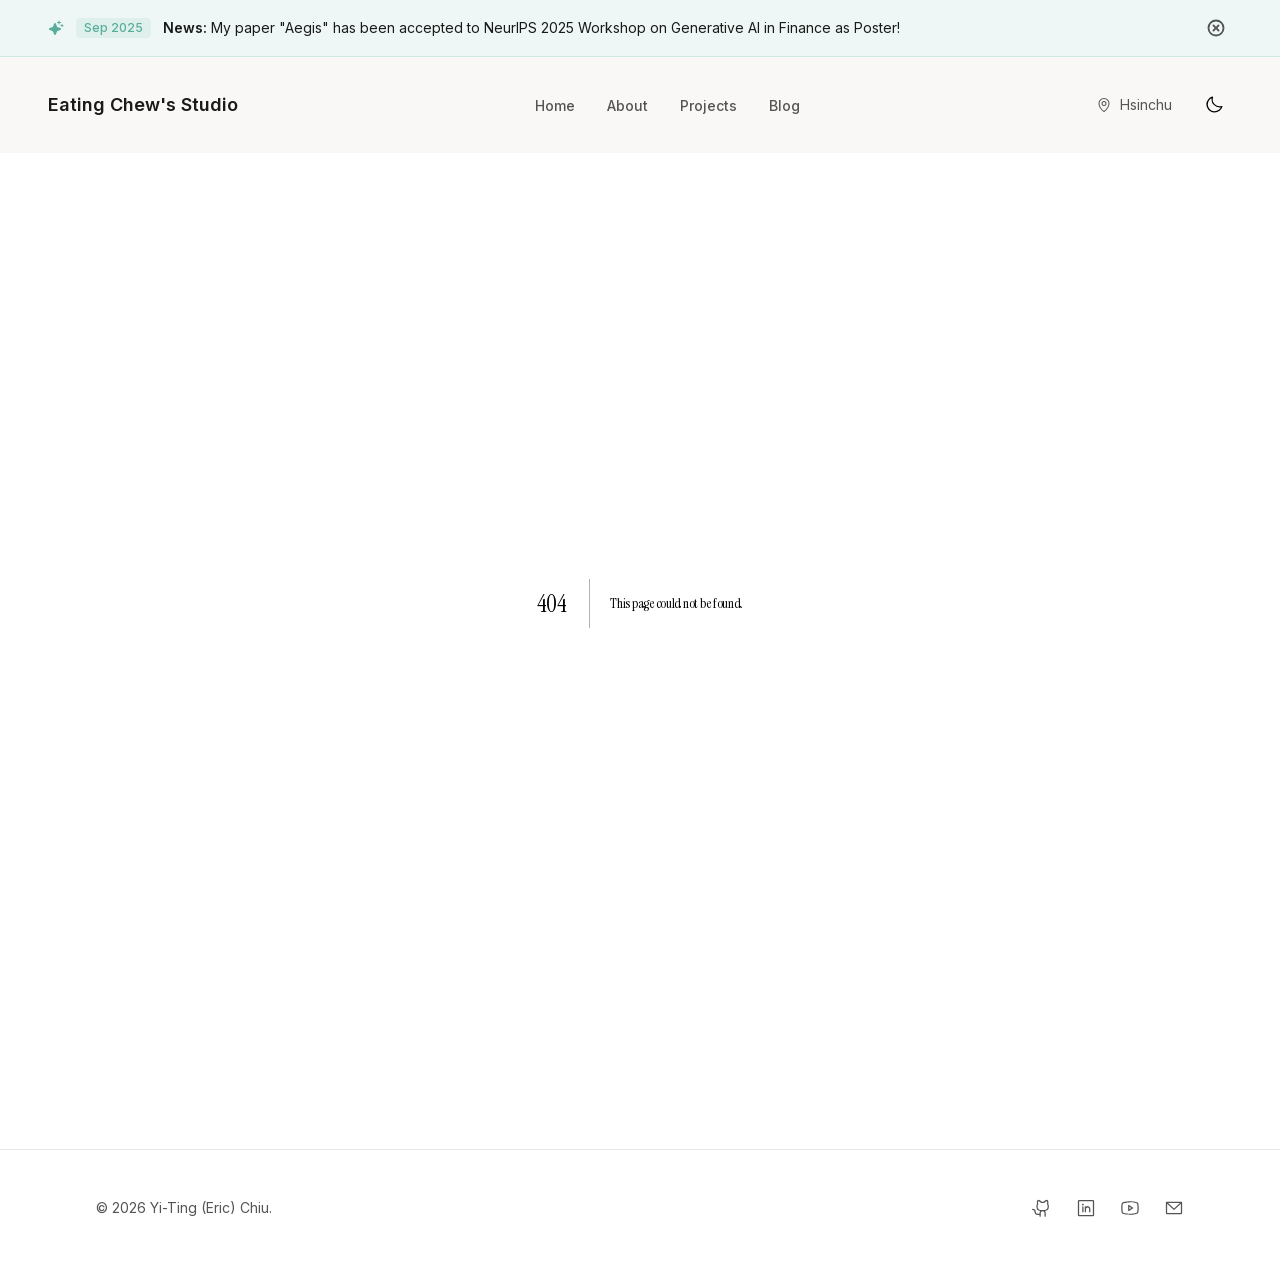
==== commit 94640ffe: "Publish compact portrait and side-by-side introduction" ====
--- a/404/index.html
+++ b/404/index.html
@@ -1 +1 @@
-<!DOCTYPE html><!--Kdm2aeiP8sV_cRC8vO6Nh--><html lang="en-us"><head><meta charSet="utf-8"/><meta name="viewport" content="width=device-width, initial-scale=1"/><link rel="stylesheet" href="/_next/static/chunks/d31cfa6018d09240.css" data-precedence="next"/><link rel="stylesheet" href="/_next/static/chunks/0ad001733a8b3181.css" data-precedence="next"/><link rel="stylesheet" href="/_next/static/chunks/24710cdcd49bd85d.css" data-precedence="next"/><link rel="preload" as="script" fetchPriority="low" href="/_next/static/chunks/d6136dcb91aaf292.js"/><script src="/_next/static/chunks/c518a733bdcf3dee.js" async=""></script><script src="/_next/static/chunks/920501d033334f9d.js" async=""></script><script src="/_next/static/chunks/01bd51e4ce3f19a7.js" async=""></script><script src="/_next/static/chunks/turbopack-1a8b2591fd93608d.js" async=""></script><script src="/_next/static/chunks/88b43f653e63aaea.js" async=""></script><script src="/_next/static/chunks/35b4c50af8797795.js" async=""></script><script src="/_next/static/chunks/ceadf5a6c1683d3d.js" async=""></script><script src="/_next/static/chunks/bd1219ae1343edc7.js" async=""></script><script src="/_next/static/chunks/247eb132b7f7b574.js" async=""></script><title>404: This page could not be found.</title><meta name="robots" content="noindex"/><meta name="next-size-adjust" content=""/><title>Yi-Ting (Eric) Chiu</title><meta name="description" content="AI Researcher &amp; Quantitative Trader | Building Human-Centric AI Systems"/><meta name="author" content="Yi-Ting (Eric) Chiu"/><meta name="creator" content="Yi-Ting (Eric) Chiu"/><meta property="og:title" content="Yi-Ting (Eric) Chiu"/><meta property="og:description" content="AI Researcher &amp; Quantitative Trader | Building Human-Centric AI Systems"/><meta property="og:url" content="https://eric0801.github.io/"/><meta property="og:site_name" content="Yi-Ting (Eric) Chiu"/><meta property="og:locale" content="en-US"/><meta property="og:type" content="website"/><meta name="twitter:card" content="summary_large_image"/><meta name="twitter:title" content="Yi-Ting (Eric) Chiu"/><meta name="twitter:description" content="AI Researcher &amp; Quantitative Trader | Building Human-Centric AI Systems"/><script src="/_next/static/chunks/a6dad97d9634a72d.js" noModule=""></script></head><body class="inter_5dbe1e89-module__i9oJOa__variable noto_sans_tc_b29a94d2-module__6k8MKa__variable instrument_serif_cb04ddb5-module__cX5SIa__variable jetbrains_mono_2a888507-module__iOZbPq__variable font-sans antialiased"><div hidden=""><!--$--><!--/$--></div><script>((a,b,c,d,e,f,g,h)=>{let i=document.documentElement,j=["light","dark"];function k(b){var c;(Array.isArray(a)?a:[a]).forEach(a=>{let c="class"===a,d=c&&f?e.map(a=>f[a]||a):e;c?(i.classList.remove(...d),i.classList.add(f&&f[b]?f[b]:b)):i.setAttribute(a,b)}),c=b,h&&j.includes(c)&&(i.style.colorScheme=c)}if(d)k(d);else try{let a=localStorage.getItem(b)||c,d=g&&"system"===a?window.matchMedia("(prefers-color-scheme: dark)").matches?"dark":"light":a;k(d)}catch(a){}})("class","theme","system",null,["light","dark"],null,true,true)</script><div class="min-h-screen flex flex-col"><nav class="fixed left-0 right-0 z-50 transition-all duration-500 border-transparent bg-background" style="top:var(--announcement-banner-height, 0px)"><div class="max-w-7xl mx-auto px-6 md:px-12"><div class="flex items-center justify-between h-24"><a class="group" href="/"><span class="text-lg font-semibold text-foreground group-hover:text-accent transition-colors duration-300">Eating Chew&#x27;s Studio</span></a><div class="hidden md:flex items-center gap-8"><a class="relative group py-2" href="/"><span class="text-sm font-medium transition-colors duration-300 text-muted-foreground group-hover:text-foreground">Home</span><span class="absolute bottom-0 left-0 w-0 h-px bg-accent group-hover:w-full transition-all duration-300"></span></a><a class="relative group py-2" href="/about/"><span class="text-sm font-medium transition-colors duration-300 text-muted-foreground group-hover:text-foreground">About</span><span class="absolute bottom-0 left-0 w-0 h-px bg-accent group-hover:w-full transition-all duration-300"></span></a><a class="relative group py-2" href="/projects/"><span class="text-sm font-medium transition-colors duration-300 text-muted-foreground group-hover:text-foreground">Projects</span><span class="absolute bottom-0 left-0 w-0 h-px bg-accent group-hover:w-full transition-all duration-300"></span></a><a class="relative group py-2" href="/blog/"><span class="text-sm font-medium transition-colors duration-300 text-muted-foreground group-hover:text-foreground">Blog</span><span class="absolute bottom-0 left-0 w-0 h-px bg-accent group-hover:w-full transition-all duration-300"></span></a></div><div class="flex items-center gap-6"><div class="hidden lg:flex items-center gap-2 text-sm text-muted-foreground"><svg xmlns="http://www.w3.org/2000/svg" width="1em" height="1em" fill="currentColor" viewBox="0 0 256 256" class="w-4 h-4"><path d="M128,64a40,40,0,1,0,40,40A40,40,0,0,0,128,64Zm0,64a24,24,0,1,1,24-24A24,24,0,0,1,128,128Zm0-112a88.1,88.1,0,0,0-88,88c0,31.4,14.51,64.68,42,96.25a254.19,254.19,0,0,0,41.45,38.3,8,8,0,0,0,9.18,0A254.19,254.19,0,0,0,174,200.25c27.45-31.57,42-64.85,42-96.25A88.1,88.1,0,0,0,128,16Zm0,206c-16.53-13-72-60.75-72-118a72,72,0,0,1,144,0C200,161.23,144.53,209,128,222Z"></path></svg><span>Hsinchu</span></div><button class="p-2 hover:text-accent transition-colors duration-300" aria-label="Toggle theme"><div class="w-5 h-5"></div></button><button class="md:hidden p-2 hover:text-accent transition-colors" aria-label="Toggle menu"><svg xmlns="http://www.w3.org/2000/svg" width="1em" height="1em" fill="currentColor" viewBox="0 0 256 256" class="w-5 h-5"><path d="M224,128a8,8,0,0,1-8,8H40a8,8,0,0,1,0-16H216A8,8,0,0,1,224,128ZM40,72H216a8,8,0,0,0,0-16H40a8,8,0,0,0,0,16ZM216,184H40a8,8,0,0,0,0,16H216a8,8,0,0,0,0-16Z"></path></svg></button></div></div></div></nav><main class="flex-1" style="padding-top:calc(var(--announcement-banner-height, 0px) + 6rem)"><div style="font-family:system-ui,&quot;Segoe UI&quot;,Roboto,Helvetica,Arial,sans-serif,&quot;Apple Color Emoji&quot;,&quot;Segoe UI Emoji&quot;;height:100vh;text-align:center;display:flex;flex-direction:column;align-items:center;justify-content:center"><div><style>body{color:#000;background:#fff;margin:0}.next-error-h1{border-right:1px solid rgba(0,0,0,.3)}@media (prefers-color-scheme:dark){body{color:#fff;background:#000}.next-error-h1{border-right:1px solid rgba(255,255,255,.3)}}</style><h1 class="next-error-h1" style="display:inline-block;margin:0 20px 0 0;padding:0 23px 0 0;font-size:24px;font-weight:500;vertical-align:top;line-height:49px">404</h1><div style="display:inline-block"><h2 style="font-size:14px;font-weight:400;line-height:49px;margin:0">This page could not be found.</h2></div></div></div><!--$--><!--/$--></main><footer class="border-t border-border mt-24"><div class="max-w-6xl mx-auto px-4 sm:px-6 lg:px-8 py-12"><div class="flex flex-col md:flex-row items-center justify-between gap-6"><div class="text-sm text-muted-foreground">© <!-- -->2026<!-- --> <!-- -->Yi-Ting (Eric) Chiu<!-- -->.</div><div class="flex items-center space-x-6"><a class="text-muted-foreground hover:text-accent transition-colors" aria-label="GitHub" target="_blank" rel="noopener noreferrer" href="https://github.com/Eric0801"><svg xmlns="http://www.w3.org/2000/svg" width="1em" height="1em" fill="currentColor" viewBox="0 0 256 256" class="w-5 h-5"><path d="M208.31,75.68A59.78,59.78,0,0,0,202.93,28,8,8,0,0,0,196,24a59.75,59.75,0,0,0-48,24H124A59.75,59.75,0,0,0,76,24a8,8,0,0,0-6.93,4,59.78,59.78,0,0,0-5.38,47.68A58.14,58.14,0,0,0,56,104v8a56.06,56.06,0,0,0,48.44,55.47A39.8,39.8,0,0,0,96,192v8H72a24,24,0,0,1-24-24A40,40,0,0,0,8,136a8,8,0,0,0,0,16,24,24,0,0,1,24,24,40,40,0,0,0,40,40H96v16a8,8,0,0,0,16,0V192a24,24,0,0,1,48,0v40a8,8,0,0,0,16,0V192a39.8,39.8,0,0,0-8.44-24.53A56.06,56.06,0,0,0,216,112v-8A58.14,58.14,0,0,0,208.31,75.68ZM200,112a40,40,0,0,1-40,40H112a40,40,0,0,1-40-40v-8a41.74,41.74,0,0,1,6.9-22.48A8,8,0,0,0,80,73.83a43.81,43.81,0,0,1,.79-33.58,43.88,43.88,0,0,1,32.32,20.06A8,8,0,0,0,119.82,64h32.35a8,8,0,0,0,6.74-3.69,43.87,43.87,0,0,1,32.32-20.06A43.81,43.81,0,0,1,192,73.83a8.09,8.09,0,0,0,1,7.65A41.72,41.72,0,0,1,200,104Z"></path></svg></a><a class="text-muted-foreground hover:text-accent transition-colors" aria-label="LinkedIn" target="_blank" rel="noopener noreferrer" href="https://www.linkedin.com/in/ericchiu0801"><svg xmlns="http://www.w3.org/2000/svg" width="1em" height="1em" fill="currentColor" viewBox="0 0 256 256" class="w-5 h-5"><path d="M216,24H40A16,16,0,0,0,24,40V216a16,16,0,0,0,16,16H216a16,16,0,0,0,16-16V40A16,16,0,0,0,216,24Zm0,192H40V40H216V216ZM96,112v64a8,8,0,0,1-16,0V112a8,8,0,0,1,16,0Zm88,28v36a8,8,0,0,1-16,0V140a20,20,0,0,0-40,0v36a8,8,0,0,1-16,0V112a8,8,0,0,1,15.79-1.78A36,36,0,0,1,184,140ZM100,84A12,12,0,1,1,88,72,12,12,0,0,1,100,84Z"></path></svg></a><a class="text-muted-foreground hover:text-accent transition-colors" aria-label="YouTube" target="_blank" rel="noopener noreferrer" href="https://www.youtube.com/@ericchiu2593"><svg xmlns="http://www.w3.org/2000/svg" width="1em" height="1em" fill="currentColor" viewBox="0 0 256 256" class="w-5 h-5"><path d="M164.44,121.34l-48-32A8,8,0,0,0,104,96v64a8,8,0,0,0,12.44,6.66l48-32a8,8,0,0,0,0-13.32ZM120,145.05V111l25.58,17ZM234.33,69.52a24,24,0,0,0-14.49-16.4C185.56,39.88,131,40,128,40s-57.56-.12-91.84,13.12a24,24,0,0,0-14.49,16.4C19.08,79.5,16,97.74,16,128s3.08,48.5,5.67,58.48a24,24,0,0,0,14.49,16.41C69,215.56,120.4,216,127.34,216h1.32c6.94,0,58.37-.44,91.18-13.11a24,24,0,0,0,14.49-16.41c2.59-10,5.67-28.22,5.67-58.48S236.92,79.5,234.33,69.52Zm-15.49,113a8,8,0,0,1-4.77,5.49c-31.65,12.22-85.48,12-86,12H128c-.54,0-54.33.2-86-12a8,8,0,0,1-4.77-5.49C34.8,173.39,32,156.57,32,128s2.8-45.39,5.16-54.47A8,8,0,0,1,41.93,68c30.52-11.79,81.66-12,85.85-12h.27c.54,0,54.38-.18,86,12a8,8,0,0,1,4.77,5.49C221.2,82.61,224,99.43,224,128S221.2,173.39,218.84,182.47Z"></path></svg></a><a class="text-muted-foreground hover:text-accent transition-colors" aria-label="Email" target="_blank" rel="noopener noreferrer" href="mailto:ericchiu801@gmail.com"><svg xmlns="http://www.w3.org/2000/svg" width="1em" height="1em" fill="currentColor" viewBox="0 0 256 256" class="w-5 h-5"><path d="M224,48H32a8,8,0,0,0-8,8V192a16,16,0,0,0,16,16H216a16,16,0,0,0,16-16V56A8,8,0,0,0,224,48ZM203.43,64,128,133.15,52.57,64ZM216,192H40V74.19l82.59,75.71a8,8,0,0,0,10.82,0L216,74.19V192Z"></path></svg></a></div></div></div></footer></div><script src="/_next/static/chunks/d6136dcb91aaf292.js" id="_R_" async=""></script><script>(self.__next_f=self.__next_f||[]).push([0])</script><script>self.__next_f.push([1,"1:\"$Sreact.fragment\"\n2:I[89554,[\"/_next/static/chunks/88b43f653e63aaea.js\",\"/_next/static/chunks/35b4c50af8797795.js\",\"/_next/static/chunks/ceadf5a6c1683d3d.js\",\"/_next/static/chunks/bd1219ae1343edc7.js\",\"/_next/static/chunks/247eb132b7f7b574.js\"],\"ThemeProvider\"]\n3:I[18003,[\"/_next/static/chunks/88b43f653e63aaea.js\",\"/_next/static/chunks/35b4c50af8797795.js\",\"/_next/static/chunks/ceadf5a6c1683d3d.js\",\"/_next/static/chunks/bd1219ae1343edc7.js\",\"/_next/static/chunks/247eb132b7f7b574.js\"],\"SmoothScroll\"]\n4:I[17571,[\"/_next/static/chunks/88b43f653e63aaea.js\",\"/_next/static/chunks/35b4c50af8797795.js\",\"/_next/static/chunks/ceadf5a6c1683d3d.js\",\"/_next/static/chunks/bd1219ae1343edc7.js\",\"/_next/static/chunks/247eb132b7f7b574.js\"],\"AnnouncementBanner\"]\n5:I[7988,[\"/_next/static/chunks/88b43f653e63aaea.js\",\"/_next/static/chunks/35b4c50af8797795.js\",\"/_next/static/chunks/ceadf5a6c1683d3d.js\",\"/_next/static/chunks/bd1219ae1343edc7.js\",\"/_next/static/chunks/247eb132b7f7b574.js\"],\"Navbar\"]\n6:I[39756,[\"/_next/static/chunks/88b43f653e63aaea.js\",\"/_next/static/chunks/35b4c50af8797795.js\",\"/_next/static/chunks/ceadf5a6c1683d3d.js\",\"/_next/static/chunks/bd1219ae1343edc7.js\",\"/_next/static/chunks/247eb132b7f7b574.js\"],\"default\"]\n7:I[37457,[\"/_next/static/chunks/88b43f653e63aaea.js\",\"/_next/static/chunks/35b4c50af8797795.js\",\"/_next/static/chunks/ceadf5a6c1683d3d.js\",\"/_next/static/chunks/bd1219ae1343edc7.js\",\"/_next/static/chunks/247eb132b7f7b574.js\"],\"default\"]\n8:I[22016,[\"/_next/static/chunks/88b43f653e63aaea.js\",\"/_next/static/chunks/35b4c50af8797795.js\",\"/_next/static/chunks/ceadf5a6c1683d3d.js\",\"/_next/static/chunks/bd1219ae1343edc7.js\",\"/_next/static/chunks/247eb132b7f7b574.js\"],\"\"]\nf:I[68027,[\"/_next/static/chunks/88b43f653e63aaea.js\",\"/_next/static/chunks/35b4c50af8797795.js\",\"/_next/static/chunks/ceadf5a6c1683d3d.js\",\"/_next/static/chunks/bd1219ae1343edc7.js\",\"/_next/static/chunks/247eb132b7f7b574.js\"],\"default\"]\n:HL[\"/_next/static/chunks/d31cfa6018d09240.css\",\"style\"]\n:HL[\"/_next/static/chunks/0ad001733a8b3181.css\",\"style\"]\n:HL[\"/_next/static/chunks/24710cdcd49bd85d.css\",\"style\"]\n"])</script><script>self.__next_f.push([1,"0:{\"P\":null,\"b\":\"Kdm2aeiP8sV-cRC8vO6Nh\",\"c\":[\"\",\"_not-found\",\"\"],\"q\":\"\",\"i\":false,\"f\":[[[\"\",{\"children\":[\"/_not-found\",{\"children\":[\"__PAGE__\",{}]}]},\"$undefined\",\"$undefined\",true],[[\"$\",\"$1\",\"c\",{\"children\":[[[\"$\",\"link\",\"0\",{\"rel\":\"stylesheet\",\"href\":\"/_next/static/chunks/d31cfa6018d09240.css\",\"precedence\":\"next\",\"crossOrigin\":\"$undefined\",\"nonce\":\"$undefined\"}],[\"$\",\"link\",\"1\",{\"rel\":\"stylesheet\",\"href\":\"/_next/static/chunks/0ad001733a8b3181.css\",\"precedence\":\"next\",\"crossOrigin\":\"$undefined\",\"nonce\":\"$undefined\"}],[\"$\",\"link\",\"2\",{\"rel\":\"stylesheet\",\"href\":\"/_next/static/chunks/24710cdcd49bd85d.css\",\"precedence\":\"next\",\"crossOrigin\":\"$undefined\",\"nonce\":\"$undefined\"}],[\"$\",\"script\",\"script-0\",{\"src\":\"/_next/static/chunks/88b43f653e63aaea.js\",\"async\":true,\"nonce\":\"$undefined\"}],[\"$\",\"script\",\"script-1\",{\"src\":\"/_next/static/chunks/35b4c50af8797795.js\",\"async\":true,\"nonce\":\"$undefined\"}],[\"$\",\"script\",\"script-2\",{\"src\":\"/_next/static/chunks/ceadf5a6c1683d3d.js\",\"async\":true,\"nonce\":\"$undefined\"}],[\"$\",\"script\",\"script-3\",{\"src\":\"/_next/static/chunks/bd1219ae1343edc7.js\",\"async\":true,\"nonce\":\"$undefined\"}],[\"$\",\"script\",\"script-4\",{\"src\":\"/_next/static/chunks/247eb132b7f7b574.js\",\"async\":true,\"nonce\":\"$undefined\"}]],[\"$\",\"html\",null,{\"lang\":\"en-us\",\"suppressHydrationWarning\":true,\"children\":[\"$\",\"body\",null,{\"className\":\"inter_5dbe1e89-module__i9oJOa__variable noto_sans_tc_b29a94d2-module__6k8MKa__variable instrument_serif_cb04ddb5-module__cX5SIa__variable jetbrains_mono_2a888507-module__iOZbPq__variable font-sans antialiased\",\"children\":[\"$\",\"$L2\",null,{\"attribute\":\"class\",\"defaultTheme\":\"system\",\"enableSystem\":true,\"disableTransitionOnChange\":true,\"children\":[[\"$\",\"$L3\",null,{}],[\"$\",\"div\",null,{\"className\":\"min-h-screen flex flex-col\",\"children\":[[\"$\",\"$L4\",null,{}],[\"$\",\"$L5\",null,{}],[\"$\",\"main\",null,{\"className\":\"flex-1\",\"style\":{\"paddingTop\":\"calc(var(--announcement-banner-height, 0px) + 6rem)\"},\"children\":[\"$\",\"$L6\",null,{\"parallelRouterKey\":\"children\",\"error\":\"$undefined\",\"errorStyles\":\"$undefined\",\"errorScripts\":\"$undefined\",\"template\":[\"$\",\"$L7\",null,{}],\"templateStyles\":\"$undefined\",\"templateScripts\":\"$undefined\",\"notFound\":[[[\"$\",\"title\",null,{\"children\":\"404: This page could not be found.\"}],[\"$\",\"div\",null,{\"style\":{\"fontFamily\":\"system-ui,\\\"Segoe UI\\\",Roboto,Helvetica,Arial,sans-serif,\\\"Apple Color Emoji\\\",\\\"Segoe UI Emoji\\\"\",\"height\":\"100vh\",\"textAlign\":\"center\",\"display\":\"flex\",\"flexDirection\":\"column\",\"alignItems\":\"center\",\"justifyContent\":\"center\"},\"children\":[\"$\",\"div\",null,{\"children\":[[\"$\",\"style\",null,{\"dangerouslySetInnerHTML\":{\"__html\":\"body{color:#000;background:#fff;margin:0}.next-error-h1{border-right:1px solid rgba(0,0,0,.3)}@media (prefers-color-scheme:dark){body{color:#fff;background:#000}.next-error-h1{border-right:1px solid rgba(255,255,255,.3)}}\"}}],[\"$\",\"h1\",null,{\"className\":\"next-error-h1\",\"style\":{\"display\":\"inline-block\",\"margin\":\"0 20px 0 0\",\"padding\":\"0 23px 0 0\",\"fontSize\":24,\"fontWeight\":500,\"verticalAlign\":\"top\",\"lineHeight\":\"49px\"},\"children\":404}],[\"$\",\"div\",null,{\"style\":{\"display\":\"inline-block\"},\"children\":[\"$\",\"h2\",null,{\"style\":{\"fontSize\":14,\"fontWeight\":400,\"lineHeight\":\"49px\",\"margin\":0},\"children\":\"This page could not be found.\"}]}]]}]}]],[]],\"forbidden\":\"$undefined\",\"unauthorized\":\"$undefined\"}]}],[\"$\",\"footer\",null,{\"className\":\"border-t border-border mt-24\",\"children\":[\"$\",\"div\",null,{\"className\":\"max-w-6xl mx-auto px-4 sm:px-6 lg:px-8 py-12\",\"children\":[\"$\",\"div\",null,{\"className\":\"flex flex-col md:flex-row items-center justify-between gap-6\",\"children\":[[\"$\",\"div\",null,{\"className\":\"text-sm text-muted-foreground\",\"children\":[\"© \",2026,\" \",\"Yi-Ting (Eric) Chiu\",\".\"]}],[\"$\",\"div\",null,{\"className\":\"flex items-center space-x-6\",\"children\":[[\"$\",\"$L8\",\"GitHub\",{\"href\":\"https://github.com/Eric0801\",\"className\":\"text-muted-foreground hover:text-accent transition-colors\",\"aria-label\":\"GitHub\",\"target\":\"_blank\",\"rel\":\"noopener noreferrer\",\"children\":[\"$\",\"svg\",null,{\"ref\":\"$undefined\",\"xmlns\":\"http://www.w3.org/2000/svg\",\"width\":\"1em\",\"height\":\"1em\",\"fill\":\"currentColor\",\"viewBox\":\"0 0 256 256\",\"transform\":\"$undefined\",\"className\":\"w-5 h-5\",\"children\":[false,\"$undefined\",[\"$\",\"path\",null,{\"d\":\"M208.31,75.68A59.78,59.78,0,0,0,202.93,28,8,8,0,0,0,196,24a59.75,59.75,0,0,0-48,24H124A59.75,59.75,0,0,0,76,24a8,8,0,0,0-6.93,4,59.78,59.78,0,0,0-5.38,47.68A58.14,58.14,0,0,0,56,104v8a56.06,56.06,0,0,0,48.44,55.47A39.8,39.8,0,0,0,96,192v8H72a24,24,0,0,1-24-24A40,40,0,0,0,8,136a8,8,0,0,0,0,16,24,24,0,0,1,24,24,40,40,0,0,0,40,40H96v16a8,8,0,0,0,16,0V192a24,24,0,0,1,48,0v40a8,8,0,0,0,16,0V192a39.8,39.8,0,0,0-8.44-24.53A56.06,56.06,0,0,0,216,112v-8A58.14,58.14,0,0,0,208.31,75.68ZM200,112a40,40,0,0,1-40,40H112a40,40,0,0,1-40-40v-8a41.74,41.74,0,0,1,6.9-22.48A8,8,0,0,0,80,73.83a43.81,43.81,0,0,1,.79-33.58,43.88,43.88,0,0,1,32.32,20.06A8,8,0,0,0,119.82,64h32.35a8,8,0,0,0,6.74-3.69,43.87,43.87,0,0,1,32.32-20.06A43.81,43.81,0,0,1,192,73.83a8.09,8.09,0,0,0,1,7.65A41.72,41.72,0,0,1,200,104Z\"}]]}]}],\"$L9\",\"$La\",\"$Lb\"]}]]}]}]}]]}]]}]}]}]]}],{\"children\":[\"$Lc\",{\"children\":[\"$Ld\",{},null,false,false]},null,false,false]},null,false,false],\"$Le\",false]],\"m\":\"$undefined\",\"G\":[\"$f\",\"$undefined\"],\"s\":false,\"S\":true}\n"])</script><script>self.__next_f.push([1,"10:I[97367,[\"/_next/static/chunks/88b43f653e63aaea.js\",\"/_next/static/chunks/35b4c50af8797795.js\",\"/_next/static/chunks/ceadf5a6c1683d3d.js\",\"/_next/static/chunks/bd1219ae1343edc7.js\",\"/_next/static/chunks/247eb132b7f7b574.js\"],\"OutletBoundary\"]\n11:\"$Sreact.suspense\"\n13:I[97367,[\"/_next/static/chunks/88b43f653e63aaea.js\",\"/_next/static/chunks/35b4c50af8797795.js\",\"/_next/static/chunks/ceadf5a6c1683d3d.js\",\"/_next/static/chunks/bd1219ae1343edc7.js\",\"/_next/static/chunks/247eb132b7f7b574.js\"],\"ViewportBoundary\"]\n15:I[97367,[\"/_next/static/chunks/88b43f653e63aaea.js\",\"/_next/static/chunks/35b4c50af8797795.js\",\"/_next/static/chunks/ceadf5a6c1683d3d.js\",\"/_next/static/chunks/bd1219ae1343edc7.js\",\"/_next/static/chunks/247eb132b7f7b574.js\"],\"MetadataBoundary\"]\n9:[\"$\",\"$L8\",\"LinkedIn\",{\"href\":\"https://www.linkedin.com/in/ericchiu0801\",\"className\":\"text-muted-foreground hover:text-accent transition-colors\",\"aria-label\":\"LinkedIn\",\"target\":\"_blank\",\"rel\":\"noopener noreferrer\",\"children\":[\"$\",\"svg\",null,{\"ref\":\"$undefined\",\"xmlns\":\"http://www.w3.org/2000/svg\",\"width\":\"1em\",\"height\":\"1em\",\"fill\":\"currentColor\",\"viewBox\":\"0 0 256 256\",\"transform\":\"$undefined\",\"className\":\"w-5 h-5\",\"children\":[false,\"$undefined\",[\"$\",\"path\",null,{\"d\":\"M216,24H40A16,16,0,0,0,24,40V216a16,16,0,0,0,16,16H216a16,16,0,0,0,16-16V40A16,16,0,0,0,216,24Zm0,192H40V40H216V216ZM96,112v64a8,8,0,0,1-16,0V112a8,8,0,0,1,16,0Zm88,28v36a8,8,0,0,1-16,0V140a20,20,0,0,0-40,0v36a8,8,0,0,1-16,0V112a8,8,0,0,1,15.79-1.78A36,36,0,0,1,184,140ZM100,84A12,12,0,1,1,88,72,12,12,0,0,1,100,84Z\"}]]}]}]\na:[\"$\",\"$L8\",\"YouTube\",{\"href\":\"https://www.youtube.com/@ericchiu2593\",\"className\":\"text-muted-foreground hover:text-accent transition-colors\",\"aria-label\":\"YouTube\",\"target\":\"_blank\",\"rel\":\"noopener noreferrer\",\"children\":[\"$\",\"svg\",null,{\"ref\":\"$undefined\",\"xmlns\":\"http://www.w3.org/2000/svg\",\"width\":\"1em\",\"height\":\"1em\",\"fill\":\"currentColor\",\"viewBox\":\"0 0 256 256\",\"transform\":\"$undefined\",\"className\":\"w-5 h-5\",\"children\":[false,\"$undefined\",[\"$\",\"path\",null,{\"d\":\"M164.44,121.34l-48-32A8,8,0,0,0,104,96v64a8,8,0,0,0,12.44,6.66l48-32a8,8,0,0,0,0-13.32ZM120,145.05V111l25.58,17ZM234.33,69.52a24,24,0,0,0-14.49-16.4C185.56,39.88,131,40,128,40s-57.56-.12-91.84,13.12a24,24,0,0,0-14.49,16.4C19.08,79.5,16,97.74,16,128s3.08,48.5,5.67,58.48a24,24,0,0,0,14.49,16.41C69,215.56,120.4,216,127.34,216h1.32c6.94,0,58.37-.44,91.18-13.11a24,24,0,0,0,14.49-16.41c2.59-10,5.67-28.22,5.67-58.48S236.92,79.5,234.33,69.52Zm-15.49,113a8,8,0,0,1-4.77,5.49c-31.65,12.22-85.48,12-86,12H128c-.54,0-54.33.2-86-12a8,8,0,0,1-4.77-5.49C34.8,173.39,32,156.57,32,128s2.8-45.39,5.16-54.47A8,8,0,0,1,41.93,68c30.52-11.79,81.66-12,85.85-12h.27c.54,0,54.38-.18,86,12a8,8,0,0,1,4.77,5.49C221.2,82.61,224,99.43,224,128S221.2,173.39,218.84,182.47Z\"}]]}]}]\nb:[\"$\",\"$L8\",\"Email\",{\"href\":\"mailto:ericchiu801@gmail.com\",\"className\":\"text-muted-foreground hover:text-accent transition-colors\",\"aria-label\":\"Email\",\"target\":\"_blank\",\"rel\":\"noopener noreferrer\",\"children\":[\"$\",\"svg\",null,{\"ref\":\"$undefined\",\"xmlns\":\"http://www.w3.org/2000/svg\",\"width\":\"1em\",\"height\":\"1em\",\"fill\":\"currentColor\",\"viewBox\":\"0 0 256 256\",\"transform\":\"$undefined\",\"className\":\"w-5 h-5\",\"children\":[false,\"$undefined\",[\"$\",\"path\",null,{\"d\":\"M224,48H32a8,8,0,0,0-8,8V192a16,16,0,0,0,16,16H216a16,16,0,0,0,16-16V56A8,8,0,0,0,224,48ZM203.43,64,128,133.15,52.57,64ZM216,192H40V74.19l82.59,75.71a8,8,0,0,0,10.82,0L216,74.19V192Z\"}]]}]}]\nc:[\"$\",\"$1\",\"c\",{\"children\":[null,[\"$\",\"$L6\",null,{\"parallelRouterKey\":\"children\",\"error\":\"$undefined\",\"errorStyles\":\"$undefined\",\"errorScripts\":\"$undefined\",\"template\":[\"$\",\"$L7\",null,{}],\"templateStyles\":\"$undefined\",\"templateScripts\":\"$undefined\",\"notFound\":\"$undefined\",\"forbidden\":\"$undefined\",\"unauthorized\":\"$undefined\"}]]}]\n"])</script><script>self.__next_f.push([1,"d:[\"$\",\"$1\",\"c\",{\"children\":[[[\"$\",\"title\",null,{\"children\":\"404: This page could not be found.\"}],[\"$\",\"div\",null,{\"style\":\"$0:f:0:1:0:props:children:1:props:children:props:children:props:children:1:props:children:2:props:children:props:notFound:0:1:props:style\",\"children\":[\"$\",\"div\",null,{\"children\":[[\"$\",\"style\",null,{\"dangerouslySetInnerHTML\":{\"__html\":\"body{color:#000;background:#fff;margin:0}.next-error-h1{border-right:1px solid rgba(0,0,0,.3)}@media (prefers-color-scheme:dark){body{color:#fff;background:#000}.next-error-h1{border-right:1px solid rgba(255,255,255,.3)}}\"}}],[\"$\",\"h1\",null,{\"className\":\"next-error-h1\",\"style\":\"$0:f:0:1:0:props:children:1:props:children:props:children:props:children:1:props:children:2:props:children:props:notFound:0:1:props:children:props:children:1:props:style\",\"children\":404}],[\"$\",\"div\",null,{\"style\":\"$0:f:0:1:0:props:children:1:props:children:props:children:props:children:1:props:children:2:props:children:props:notFound:0:1:props:children:props:children:2:props:style\",\"children\":[\"$\",\"h2\",null,{\"style\":\"$0:f:0:1:0:props:children:1:props:children:props:children:props:children:1:props:children:2:props:children:props:notFound:0:1:props:children:props:children:2:props:children:props:style\",\"children\":\"This page could not be found.\"}]}]]}]}]],null,[\"$\",\"$L10\",null,{\"children\":[\"$\",\"$11\",null,{\"name\":\"Next.MetadataOutlet\",\"children\":\"$@12\"}]}]]}]\n"])</script><script>self.__next_f.push([1,"e:[\"$\",\"$1\",\"h\",{\"children\":[[\"$\",\"meta\",null,{\"name\":\"robots\",\"content\":\"noindex\"}],[\"$\",\"$L13\",null,{\"children\":\"$@14\"}],[\"$\",\"div\",null,{\"hidden\":true,\"children\":[\"$\",\"$L15\",null,{\"children\":[\"$\",\"$11\",null,{\"name\":\"Next.Metadata\",\"children\":\"$@16\"}]}]}],[\"$\",\"meta\",null,{\"name\":\"next-size-adjust\",\"content\":\"\"}]]}]\n"])</script><script>self.__next_f.push([1,"14:[[\"$\",\"meta\",\"0\",{\"charSet\":\"utf-8\"}],[\"$\",\"meta\",\"1\",{\"name\":\"viewport\",\"content\":\"width=device-width, initial-scale=1\"}]]\n"])</script><script>self.__next_f.push([1,"16:[[\"$\",\"title\",\"0\",{\"children\":\"Yi-Ting (Eric) Chiu\"}],[\"$\",\"meta\",\"1\",{\"name\":\"description\",\"content\":\"AI Researcher \u0026 Quantitative Trader | Building Human-Centric AI Systems\"}],[\"$\",\"meta\",\"2\",{\"name\":\"author\",\"content\":\"Yi-Ting (Eric) Chiu\"}],[\"$\",\"meta\",\"3\",{\"name\":\"creator\",\"content\":\"Yi-Ting (Eric) Chiu\"}],[\"$\",\"meta\",\"4\",{\"property\":\"og:title\",\"content\":\"Yi-Ting (Eric) Chiu\"}],[\"$\",\"meta\",\"5\",{\"property\":\"og:description\",\"content\":\"AI Researcher \u0026 Quantitative Trader | Building Human-Centric AI Systems\"}],[\"$\",\"meta\",\"6\",{\"property\":\"og:url\",\"content\":\"https://eric0801.github.io/\"}],[\"$\",\"meta\",\"7\",{\"property\":\"og:site_name\",\"content\":\"Yi-Ting (Eric) Chiu\"}],[\"$\",\"meta\",\"8\",{\"property\":\"og:locale\",\"content\":\"en-US\"}],[\"$\",\"meta\",\"9\",{\"property\":\"og:type\",\"content\":\"website\"}],[\"$\",\"meta\",\"10\",{\"name\":\"twitter:card\",\"content\":\"summary_large_image\"}],[\"$\",\"meta\",\"11\",{\"name\":\"twitter:title\",\"content\":\"Yi-Ting (Eric) Chiu\"}],[\"$\",\"meta\",\"12\",{\"name\":\"twitter:description\",\"content\":\"AI Researcher \u0026 Quantitative Trader | Building Human-Centric AI Systems\"}]]\n12:null\n"])</script></body></html>+<!DOCTYPE html><!--TfPeLu62ogds_xgVWZsXc--><html lang="en-us"><head><meta charSet="utf-8"/><meta name="viewport" content="width=device-width, initial-scale=1"/><link rel="stylesheet" href="/_next/static/chunks/d31cfa6018d09240.css" data-precedence="next"/><link rel="stylesheet" href="/_next/static/chunks/0ad001733a8b3181.css" data-precedence="next"/><link rel="stylesheet" href="/_next/static/chunks/4ed8613c9e2f100c.css" data-precedence="next"/><link rel="preload" as="script" fetchPriority="low" href="/_next/static/chunks/d6136dcb91aaf292.js"/><script src="/_next/static/chunks/c518a733bdcf3dee.js" async=""></script><script src="/_next/static/chunks/920501d033334f9d.js" async=""></script><script src="/_next/static/chunks/01bd51e4ce3f19a7.js" async=""></script><script src="/_next/static/chunks/turbopack-1a8b2591fd93608d.js" async=""></script><script src="/_next/static/chunks/04e651370abc0a1f.js" async=""></script><script src="/_next/static/chunks/247eb132b7f7b574.js" async=""></script><script src="/_next/static/chunks/bd1219ae1343edc7.js" async=""></script><script src="/_next/static/chunks/9e7c3178cc3045d3.js" async=""></script><title>404: This page could not be found.</title><meta name="robots" content="noindex"/><meta name="next-size-adjust" content=""/><title>Yi-Ting (Eric) Chiu</title><meta name="description" content="AI Researcher &amp; Quantitative Trader | Building Human-Centric AI Systems"/><meta name="author" content="Yi-Ting (Eric) Chiu"/><meta name="creator" content="Yi-Ting (Eric) Chiu"/><meta property="og:title" content="Yi-Ting (Eric) Chiu"/><meta property="og:description" content="AI Researcher &amp; Quantitative Trader | Building Human-Centric AI Systems"/><meta property="og:url" content="https://eric0801.github.io/"/><meta property="og:site_name" content="Yi-Ting (Eric) Chiu"/><meta property="og:locale" content="en-US"/><meta property="og:type" content="website"/><meta name="twitter:card" content="summary_large_image"/><meta name="twitter:title" content="Yi-Ting (Eric) Chiu"/><meta name="twitter:description" content="AI Researcher &amp; Quantitative Trader | Building Human-Centric AI Systems"/><script src="/_next/static/chunks/a6dad97d9634a72d.js" noModule=""></script></head><body class="inter_5dbe1e89-module__i9oJOa__variable noto_sans_tc_b29a94d2-module__6k8MKa__variable instrument_serif_cb04ddb5-module__cX5SIa__variable jetbrains_mono_2a888507-module__iOZbPq__variable font-sans antialiased"><div hidden=""><!--$--><!--/$--></div><script>((a,b,c,d,e,f,g,h)=>{let i=document.documentElement,j=["light","dark"];function k(b){var c;(Array.isArray(a)?a:[a]).forEach(a=>{let c="class"===a,d=c&&f?e.map(a=>f[a]||a):e;c?(i.classList.remove(...d),i.classList.add(f&&f[b]?f[b]:b)):i.setAttribute(a,b)}),c=b,h&&j.includes(c)&&(i.style.colorScheme=c)}if(d)k(d);else try{let a=localStorage.getItem(b)||c,d=g&&"system"===a?window.matchMedia("(prefers-color-scheme: dark)").matches?"dark":"light":a;k(d)}catch(a){}})("class","theme","system",null,["light","dark"],null,true,true)</script><div class="min-h-screen flex flex-col"><nav class="fixed left-0 right-0 z-50 transition-all duration-500 border-transparent bg-background" style="top:var(--announcement-banner-height, 0px)"><div class="max-w-7xl mx-auto px-6 md:px-12"><div class="flex items-center justify-between h-24"><a class="group" href="/"><span class="text-lg font-semibold text-foreground group-hover:text-accent transition-colors duration-300">Eating Chew&#x27;s Studio</span></a><div class="hidden md:flex items-center gap-8"><a class="relative group py-2" href="/"><span class="text-sm font-medium transition-colors duration-300 text-muted-foreground group-hover:text-foreground">Home</span><span class="absolute bottom-0 left-0 w-0 h-px bg-accent group-hover:w-full transition-all duration-300"></span></a><a class="relative group py-2" href="/about/"><span class="text-sm font-medium transition-colors duration-300 text-muted-foreground group-hover:text-foreground">About</span><span class="absolute bottom-0 left-0 w-0 h-px bg-accent group-hover:w-full transition-all duration-300"></span></a><a class="relative group py-2" href="/projects/"><span class="text-sm font-medium transition-colors duration-300 text-muted-foreground group-hover:text-foreground">Projects</span><span class="absolute bottom-0 left-0 w-0 h-px bg-accent group-hover:w-full transition-all duration-300"></span></a><a class="relative group py-2" href="/blog/"><span class="text-sm font-medium transition-colors duration-300 text-muted-foreground group-hover:text-foreground">Blog</span><span class="absolute bottom-0 left-0 w-0 h-px bg-accent group-hover:w-full transition-all duration-300"></span></a></div><div class="flex items-center gap-6"><div class="hidden lg:flex items-center gap-2 text-sm text-muted-foreground"><svg xmlns="http://www.w3.org/2000/svg" width="1em" height="1em" fill="currentColor" viewBox="0 0 256 256" class="w-4 h-4"><path d="M128,64a40,40,0,1,0,40,40A40,40,0,0,0,128,64Zm0,64a24,24,0,1,1,24-24A24,24,0,0,1,128,128Zm0-112a88.1,88.1,0,0,0-88,88c0,31.4,14.51,64.68,42,96.25a254.19,254.19,0,0,0,41.45,38.3,8,8,0,0,0,9.18,0A254.19,254.19,0,0,0,174,200.25c27.45-31.57,42-64.85,42-96.25A88.1,88.1,0,0,0,128,16Zm0,206c-16.53-13-72-60.75-72-118a72,72,0,0,1,144,0C200,161.23,144.53,209,128,222Z"></path></svg><span>Hsinchu</span></div><button class="p-2 hover:text-accent transition-colors duration-300" aria-label="Toggle theme"><div class="w-5 h-5"></div></button><button class="md:hidden p-2 hover:text-accent transition-colors" aria-label="Toggle menu"><svg xmlns="http://www.w3.org/2000/svg" width="1em" height="1em" fill="currentColor" viewBox="0 0 256 256" class="w-5 h-5"><path d="M224,128a8,8,0,0,1-8,8H40a8,8,0,0,1,0-16H216A8,8,0,0,1,224,128ZM40,72H216a8,8,0,0,0,0-16H40a8,8,0,0,0,0,16ZM216,184H40a8,8,0,0,0,0,16H216a8,8,0,0,0,0-16Z"></path></svg></button></div></div></div></nav><main class="flex-1" style="padding-top:calc(var(--announcement-banner-height, 0px) + 6rem)"><div style="font-family:system-ui,&quot;Segoe UI&quot;,Roboto,Helvetica,Arial,sans-serif,&quot;Apple Color Emoji&quot;,&quot;Segoe UI Emoji&quot;;height:100vh;text-align:center;display:flex;flex-direction:column;align-items:center;justify-content:center"><div><style>body{color:#000;background:#fff;margin:0}.next-error-h1{border-right:1px solid rgba(0,0,0,.3)}@media (prefers-color-scheme:dark){body{color:#fff;background:#000}.next-error-h1{border-right:1px solid rgba(255,255,255,.3)}}</style><h1 class="next-error-h1" style="display:inline-block;margin:0 20px 0 0;padding:0 23px 0 0;font-size:24px;font-weight:500;vertical-align:top;line-height:49px">404</h1><div style="display:inline-block"><h2 style="font-size:14px;font-weight:400;line-height:49px;margin:0">This page could not be found.</h2></div></div></div><!--$--><!--/$--></main><footer class="border-t border-border mt-24"><div class="max-w-6xl mx-auto px-4 sm:px-6 lg:px-8 py-12"><div class="flex flex-col md:flex-row items-center justify-between gap-6"><div class="text-sm text-muted-foreground">© <!-- -->2026<!-- --> <!-- -->Yi-Ting (Eric) Chiu<!-- -->.</div><div class="flex items-center space-x-6"><a class="text-muted-foreground hover:text-accent transition-colors" aria-label="GitHub" target="_blank" rel="noopener noreferrer" href="https://github.com/Eric0801"><svg xmlns="http://www.w3.org/2000/svg" width="1em" height="1em" fill="currentColor" viewBox="0 0 256 256" class="w-5 h-5"><path d="M208.31,75.68A59.78,59.78,0,0,0,202.93,28,8,8,0,0,0,196,24a59.75,59.75,0,0,0-48,24H124A59.75,59.75,0,0,0,76,24a8,8,0,0,0-6.93,4,59.78,59.78,0,0,0-5.38,47.68A58.14,58.14,0,0,0,56,104v8a56.06,56.06,0,0,0,48.44,55.47A39.8,39.8,0,0,0,96,192v8H72a24,24,0,0,1-24-24A40,40,0,0,0,8,136a8,8,0,0,0,0,16,24,24,0,0,1,24,24,40,40,0,0,0,40,40H96v16a8,8,0,0,0,16,0V192a24,24,0,0,1,48,0v40a8,8,0,0,0,16,0V192a39.8,39.8,0,0,0-8.44-24.53A56.06,56.06,0,0,0,216,112v-8A58.14,58.14,0,0,0,208.31,75.68ZM200,112a40,40,0,0,1-40,40H112a40,40,0,0,1-40-40v-8a41.74,41.74,0,0,1,6.9-22.48A8,8,0,0,0,80,73.83a43.81,43.81,0,0,1,.79-33.58,43.88,43.88,0,0,1,32.32,20.06A8,8,0,0,0,119.82,64h32.35a8,8,0,0,0,6.74-3.69,43.87,43.87,0,0,1,32.32-20.06A43.81,43.81,0,0,1,192,73.83a8.09,8.09,0,0,0,1,7.65A41.72,41.72,0,0,1,200,104Z"></path></svg></a><a class="text-muted-foreground hover:text-accent transition-colors" aria-label="LinkedIn" target="_blank" rel="noopener noreferrer" href="https://www.linkedin.com/in/ericchiu0801"><svg xmlns="http://www.w3.org/2000/svg" width="1em" height="1em" fill="currentColor" viewBox="0 0 256 256" class="w-5 h-5"><path d="M216,24H40A16,16,0,0,0,24,40V216a16,16,0,0,0,16,16H216a16,16,0,0,0,16-16V40A16,16,0,0,0,216,24Zm0,192H40V40H216V216ZM96,112v64a8,8,0,0,1-16,0V112a8,8,0,0,1,16,0Zm88,28v36a8,8,0,0,1-16,0V140a20,20,0,0,0-40,0v36a8,8,0,0,1-16,0V112a8,8,0,0,1,15.79-1.78A36,36,0,0,1,184,140ZM100,84A12,12,0,1,1,88,72,12,12,0,0,1,100,84Z"></path></svg></a><a class="text-muted-foreground hover:text-accent transition-colors" aria-label="YouTube" target="_blank" rel="noopener noreferrer" href="https://www.youtube.com/@ericchiu2593"><svg xmlns="http://www.w3.org/2000/svg" width="1em" height="1em" fill="currentColor" viewBox="0 0 256 256" class="w-5 h-5"><path d="M164.44,121.34l-48-32A8,8,0,0,0,104,96v64a8,8,0,0,0,12.44,6.66l48-32a8,8,0,0,0,0-13.32ZM120,145.05V111l25.58,17ZM234.33,69.52a24,24,0,0,0-14.49-16.4C185.56,39.88,131,40,128,40s-57.56-.12-91.84,13.12a24,24,0,0,0-14.49,16.4C19.08,79.5,16,97.74,16,128s3.08,48.5,5.67,58.48a24,24,0,0,0,14.49,16.41C69,215.56,120.4,216,127.34,216h1.32c6.94,0,58.37-.44,91.18-13.11a24,24,0,0,0,14.49-16.41c2.59-10,5.67-28.22,5.67-58.48S236.92,79.5,234.33,69.52Zm-15.49,113a8,8,0,0,1-4.77,5.49c-31.65,12.22-85.48,12-86,12H128c-.54,0-54.33.2-86-12a8,8,0,0,1-4.77-5.49C34.8,173.39,32,156.57,32,128s2.8-45.39,5.16-54.47A8,8,0,0,1,41.93,68c30.52-11.79,81.66-12,85.85-12h.27c.54,0,54.38-.18,86,12a8,8,0,0,1,4.77,5.49C221.2,82.61,224,99.43,224,128S221.2,173.39,218.84,182.47Z"></path></svg></a><a class="text-muted-foreground hover:text-accent transition-colors" aria-label="Email" target="_blank" rel="noopener noreferrer" href="mailto:ericchiu801@gmail.com"><svg xmlns="http://www.w3.org/2000/svg" width="1em" height="1em" fill="currentColor" viewBox="0 0 256 256" class="w-5 h-5"><path d="M224,48H32a8,8,0,0,0-8,8V192a16,16,0,0,0,16,16H216a16,16,0,0,0,16-16V56A8,8,0,0,0,224,48ZM203.43,64,128,133.15,52.57,64ZM216,192H40V74.19l82.59,75.71a8,8,0,0,0,10.82,0L216,74.19V192Z"></path></svg></a></div></div></div></footer></div><script src="/_next/static/chunks/d6136dcb91aaf292.js" id="_R_" async=""></script><script>(self.__next_f=self.__next_f||[]).push([0])</script><script>self.__next_f.push([1,"1:\"$Sreact.fragment\"\n2:I[89554,[\"/_next/static/chunks/04e651370abc0a1f.js\",\"/_next/static/chunks/247eb132b7f7b574.js\",\"/_next/static/chunks/bd1219ae1343edc7.js\",\"/_next/static/chunks/9e7c3178cc3045d3.js\"],\"ThemeProvider\"]\n3:I[18003,[\"/_next/static/chunks/04e651370abc0a1f.js\",\"/_next/static/chunks/247eb132b7f7b574.js\",\"/_next/static/chunks/bd1219ae1343edc7.js\",\"/_next/static/chunks/9e7c3178cc3045d3.js\"],\"SmoothScroll\"]\n4:I[17571,[\"/_next/static/chunks/04e651370abc0a1f.js\",\"/_next/static/chunks/247eb132b7f7b574.js\",\"/_next/static/chunks/bd1219ae1343edc7.js\",\"/_next/static/chunks/9e7c3178cc3045d3.js\"],\"AnnouncementBanner\"]\n5:I[7988,[\"/_next/static/chunks/04e651370abc0a1f.js\",\"/_next/static/chunks/247eb132b7f7b574.js\",\"/_next/static/chunks/bd1219ae1343edc7.js\",\"/_next/static/chunks/9e7c3178cc3045d3.js\"],\"Navbar\"]\n6:I[39756,[\"/_next/static/chunks/04e651370abc0a1f.js\",\"/_next/static/chunks/247eb132b7f7b574.js\",\"/_next/static/chunks/bd1219ae1343edc7.js\",\"/_next/static/chunks/9e7c3178cc3045d3.js\"],\"default\"]\n7:I[37457,[\"/_next/static/chunks/04e651370abc0a1f.js\",\"/_next/static/chunks/247eb132b7f7b574.js\",\"/_next/static/chunks/bd1219ae1343edc7.js\",\"/_next/static/chunks/9e7c3178cc3045d3.js\"],\"default\"]\n8:I[22016,[\"/_next/static/chunks/04e651370abc0a1f.js\",\"/_next/static/chunks/247eb132b7f7b574.js\",\"/_next/static/chunks/bd1219ae1343edc7.js\",\"/_next/static/chunks/9e7c3178cc3045d3.js\"],\"\"]\nf:I[68027,[\"/_next/static/chunks/04e651370abc0a1f.js\",\"/_next/static/chunks/247eb132b7f7b574.js\",\"/_next/static/chunks/bd1219ae1343edc7.js\",\"/_next/static/chunks/9e7c3178cc3045d3.js\"],\"default\"]\n:HL[\"/_next/static/chunks/d31cfa6018d09240.css\",\"style\"]\n:HL[\"/_next/static/chunks/0ad001733a8b3181.css\",\"style\"]\n:HL[\"/_next/static/chunks/4ed8613c9e2f100c.css\",\"style\"]\n"])</script><script>self.__next_f.push([1,"0:{\"P\":null,\"b\":\"TfPeLu62ogds_xgVWZsXc\",\"c\":[\"\",\"_not-found\",\"\"],\"q\":\"\",\"i\":false,\"f\":[[[\"\",{\"children\":[\"/_not-found\",{\"children\":[\"__PAGE__\",{}]}]},\"$undefined\",\"$undefined\",true],[[\"$\",\"$1\",\"c\",{\"children\":[[[\"$\",\"link\",\"0\",{\"rel\":\"stylesheet\",\"href\":\"/_next/static/chunks/d31cfa6018d09240.css\",\"precedence\":\"next\",\"crossOrigin\":\"$undefined\",\"nonce\":\"$undefined\"}],[\"$\",\"link\",\"1\",{\"rel\":\"stylesheet\",\"href\":\"/_next/static/chunks/0ad001733a8b3181.css\",\"precedence\":\"next\",\"crossOrigin\":\"$undefined\",\"nonce\":\"$undefined\"}],[\"$\",\"link\",\"2\",{\"rel\":\"stylesheet\",\"href\":\"/_next/static/chunks/4ed8613c9e2f100c.css\",\"precedence\":\"next\",\"crossOrigin\":\"$undefined\",\"nonce\":\"$undefined\"}],[\"$\",\"script\",\"script-0\",{\"src\":\"/_next/static/chunks/04e651370abc0a1f.js\",\"async\":true,\"nonce\":\"$undefined\"}],[\"$\",\"script\",\"script-1\",{\"src\":\"/_next/static/chunks/247eb132b7f7b574.js\",\"async\":true,\"nonce\":\"$undefined\"}],[\"$\",\"script\",\"script-2\",{\"src\":\"/_next/static/chunks/bd1219ae1343edc7.js\",\"async\":true,\"nonce\":\"$undefined\"}],[\"$\",\"script\",\"script-3\",{\"src\":\"/_next/static/chunks/9e7c3178cc3045d3.js\",\"async\":true,\"nonce\":\"$undefined\"}]],[\"$\",\"html\",null,{\"lang\":\"en-us\",\"suppressHydrationWarning\":true,\"children\":[\"$\",\"body\",null,{\"className\":\"inter_5dbe1e89-module__i9oJOa__variable noto_sans_tc_b29a94d2-module__6k8MKa__variable instrument_serif_cb04ddb5-module__cX5SIa__variable jetbrains_mono_2a888507-module__iOZbPq__variable font-sans antialiased\",\"children\":[\"$\",\"$L2\",null,{\"attribute\":\"class\",\"defaultTheme\":\"system\",\"enableSystem\":true,\"disableTransitionOnChange\":true,\"children\":[[\"$\",\"$L3\",null,{}],[\"$\",\"div\",null,{\"className\":\"min-h-screen flex flex-col\",\"children\":[[\"$\",\"$L4\",null,{}],[\"$\",\"$L5\",null,{}],[\"$\",\"main\",null,{\"className\":\"flex-1\",\"style\":{\"paddingTop\":\"calc(var(--announcement-banner-height, 0px) + 6rem)\"},\"children\":[\"$\",\"$L6\",null,{\"parallelRouterKey\":\"children\",\"error\":\"$undefined\",\"errorStyles\":\"$undefined\",\"errorScripts\":\"$undefined\",\"template\":[\"$\",\"$L7\",null,{}],\"templateStyles\":\"$undefined\",\"templateScripts\":\"$undefined\",\"notFound\":[[[\"$\",\"title\",null,{\"children\":\"404: This page could not be found.\"}],[\"$\",\"div\",null,{\"style\":{\"fontFamily\":\"system-ui,\\\"Segoe UI\\\",Roboto,Helvetica,Arial,sans-serif,\\\"Apple Color Emoji\\\",\\\"Segoe UI Emoji\\\"\",\"height\":\"100vh\",\"textAlign\":\"center\",\"display\":\"flex\",\"flexDirection\":\"column\",\"alignItems\":\"center\",\"justifyContent\":\"center\"},\"children\":[\"$\",\"div\",null,{\"children\":[[\"$\",\"style\",null,{\"dangerouslySetInnerHTML\":{\"__html\":\"body{color:#000;background:#fff;margin:0}.next-error-h1{border-right:1px solid rgba(0,0,0,.3)}@media (prefers-color-scheme:dark){body{color:#fff;background:#000}.next-error-h1{border-right:1px solid rgba(255,255,255,.3)}}\"}}],[\"$\",\"h1\",null,{\"className\":\"next-error-h1\",\"style\":{\"display\":\"inline-block\",\"margin\":\"0 20px 0 0\",\"padding\":\"0 23px 0 0\",\"fontSize\":24,\"fontWeight\":500,\"verticalAlign\":\"top\",\"lineHeight\":\"49px\"},\"children\":404}],[\"$\",\"div\",null,{\"style\":{\"display\":\"inline-block\"},\"children\":[\"$\",\"h2\",null,{\"style\":{\"fontSize\":14,\"fontWeight\":400,\"lineHeight\":\"49px\",\"margin\":0},\"children\":\"This page could not be found.\"}]}]]}]}]],[]],\"forbidden\":\"$undefined\",\"unauthorized\":\"$undefined\"}]}],[\"$\",\"footer\",null,{\"className\":\"border-t border-border mt-24\",\"children\":[\"$\",\"div\",null,{\"className\":\"max-w-6xl mx-auto px-4 sm:px-6 lg:px-8 py-12\",\"children\":[\"$\",\"div\",null,{\"className\":\"flex flex-col md:flex-row items-center justify-between gap-6\",\"children\":[[\"$\",\"div\",null,{\"className\":\"text-sm text-muted-foreground\",\"children\":[\"© \",2026,\" \",\"Yi-Ting (Eric) Chiu\",\".\"]}],[\"$\",\"div\",null,{\"className\":\"flex items-center space-x-6\",\"children\":[[\"$\",\"$L8\",\"GitHub\",{\"href\":\"https://github.com/Eric0801\",\"className\":\"text-muted-foreground hover:text-accent transition-colors\",\"aria-label\":\"GitHub\",\"target\":\"_blank\",\"rel\":\"noopener noreferrer\",\"children\":[\"$\",\"svg\",null,{\"ref\":\"$undefined\",\"xmlns\":\"http://www.w3.org/2000/svg\",\"width\":\"1em\",\"height\":\"1em\",\"fill\":\"currentColor\",\"viewBox\":\"0 0 256 256\",\"transform\":\"$undefined\",\"className\":\"w-5 h-5\",\"children\":[false,\"$undefined\",[\"$\",\"path\",null,{\"d\":\"M208.31,75.68A59.78,59.78,0,0,0,202.93,28,8,8,0,0,0,196,24a59.75,59.75,0,0,0-48,24H124A59.75,59.75,0,0,0,76,24a8,8,0,0,0-6.93,4,59.78,59.78,0,0,0-5.38,47.68A58.14,58.14,0,0,0,56,104v8a56.06,56.06,0,0,0,48.44,55.47A39.8,39.8,0,0,0,96,192v8H72a24,24,0,0,1-24-24A40,40,0,0,0,8,136a8,8,0,0,0,0,16,24,24,0,0,1,24,24,40,40,0,0,0,40,40H96v16a8,8,0,0,0,16,0V192a24,24,0,0,1,48,0v40a8,8,0,0,0,16,0V192a39.8,39.8,0,0,0-8.44-24.53A56.06,56.06,0,0,0,216,112v-8A58.14,58.14,0,0,0,208.31,75.68ZM200,112a40,40,0,0,1-40,40H112a40,40,0,0,1-40-40v-8a41.74,41.74,0,0,1,6.9-22.48A8,8,0,0,0,80,73.83a43.81,43.81,0,0,1,.79-33.58,43.88,43.88,0,0,1,32.32,20.06A8,8,0,0,0,119.82,64h32.35a8,8,0,0,0,6.74-3.69,43.87,43.87,0,0,1,32.32-20.06A43.81,43.81,0,0,1,192,73.83a8.09,8.09,0,0,0,1,7.65A41.72,41.72,0,0,1,200,104Z\"}]]}]}],\"$L9\",\"$La\",\"$Lb\"]}]]}]}]}]]}]]}]}]}]]}],{\"children\":[\"$Lc\",{\"children\":[\"$Ld\",{},null,false,false]},null,false,false]},null,false,false],\"$Le\",false]],\"m\":\"$undefined\",\"G\":[\"$f\",\"$undefined\"],\"s\":false,\"S\":true}\n"])</script><script>self.__next_f.push([1,"10:I[97367,[\"/_next/static/chunks/04e651370abc0a1f.js\",\"/_next/static/chunks/247eb132b7f7b574.js\",\"/_next/static/chunks/bd1219ae1343edc7.js\",\"/_next/static/chunks/9e7c3178cc3045d3.js\"],\"OutletBoundary\"]\n11:\"$Sreact.suspense\"\n13:I[97367,[\"/_next/static/chunks/04e651370abc0a1f.js\",\"/_next/static/chunks/247eb132b7f7b574.js\",\"/_next/static/chunks/bd1219ae1343edc7.js\",\"/_next/static/chunks/9e7c3178cc3045d3.js\"],\"ViewportBoundary\"]\n15:I[97367,[\"/_next/static/chunks/04e651370abc0a1f.js\",\"/_next/static/chunks/247eb132b7f7b574.js\",\"/_next/static/chunks/bd1219ae1343edc7.js\",\"/_next/static/chunks/9e7c3178cc3045d3.js\"],\"MetadataBoundary\"]\n9:[\"$\",\"$L8\",\"LinkedIn\",{\"href\":\"https://www.linkedin.com/in/ericchiu0801\",\"className\":\"text-muted-foreground hover:text-accent transition-colors\",\"aria-label\":\"LinkedIn\",\"target\":\"_blank\",\"rel\":\"noopener noreferrer\",\"children\":[\"$\",\"svg\",null,{\"ref\":\"$undefined\",\"xmlns\":\"http://www.w3.org/2000/svg\",\"width\":\"1em\",\"height\":\"1em\",\"fill\":\"currentColor\",\"viewBox\":\"0 0 256 256\",\"transform\":\"$undefined\",\"className\":\"w-5 h-5\",\"children\":[false,\"$undefined\",[\"$\",\"path\",null,{\"d\":\"M216,24H40A16,16,0,0,0,24,40V216a16,16,0,0,0,16,16H216a16,16,0,0,0,16-16V40A16,16,0,0,0,216,24Zm0,192H40V40H216V216ZM96,112v64a8,8,0,0,1-16,0V112a8,8,0,0,1,16,0Zm88,28v36a8,8,0,0,1-16,0V140a20,20,0,0,0-40,0v36a8,8,0,0,1-16,0V112a8,8,0,0,1,15.79-1.78A36,36,0,0,1,184,140ZM100,84A12,12,0,1,1,88,72,12,12,0,0,1,100,84Z\"}]]}]}]\na:[\"$\",\"$L8\",\"YouTube\",{\"href\":\"https://www.youtube.com/@ericchiu2593\",\"className\":\"text-muted-foreground hover:text-accent transition-colors\",\"aria-label\":\"YouTube\",\"target\":\"_blank\",\"rel\":\"noopener noreferrer\",\"children\":[\"$\",\"svg\",null,{\"ref\":\"$undefined\",\"xmlns\":\"http://www.w3.org/2000/svg\",\"width\":\"1em\",\"height\":\"1em\",\"fill\":\"currentColor\",\"viewBox\":\"0 0 256 256\",\"transform\":\"$undefined\",\"className\":\"w-5 h-5\",\"children\":[false,\"$undefined\",[\"$\",\"path\",null,{\"d\":\"M164.44,121.34l-48-32A8,8,0,0,0,104,96v64a8,8,0,0,0,12.44,6.66l48-32a8,8,0,0,0,0-13.32ZM120,145.05V111l25.58,17ZM234.33,69.52a24,24,0,0,0-14.49-16.4C185.56,39.88,131,40,128,40s-57.56-.12-91.84,13.12a24,24,0,0,0-14.49,16.4C19.08,79.5,16,97.74,16,128s3.08,48.5,5.67,58.48a24,24,0,0,0,14.49,16.41C69,215.56,120.4,216,127.34,216h1.32c6.94,0,58.37-.44,91.18-13.11a24,24,0,0,0,14.49-16.41c2.59-10,5.67-28.22,5.67-58.48S236.92,79.5,234.33,69.52Zm-15.49,113a8,8,0,0,1-4.77,5.49c-31.65,12.22-85.48,12-86,12H128c-.54,0-54.33.2-86-12a8,8,0,0,1-4.77-5.49C34.8,173.39,32,156.57,32,128s2.8-45.39,5.16-54.47A8,8,0,0,1,41.93,68c30.52-11.79,81.66-12,85.85-12h.27c.54,0,54.38-.18,86,12a8,8,0,0,1,4.77,5.49C221.2,82.61,224,99.43,224,128S221.2,173.39,218.84,182.47Z\"}]]}]}]\nb:[\"$\",\"$L8\",\"Email\",{\"href\":\"mailto:ericchiu801@gmail.com\",\"className\":\"text-muted-foreground hover:text-accent transition-colors\",\"aria-label\":\"Email\",\"target\":\"_blank\",\"rel\":\"noopener noreferrer\",\"children\":[\"$\",\"svg\",null,{\"ref\":\"$undefined\",\"xmlns\":\"http://www.w3.org/2000/svg\",\"width\":\"1em\",\"height\":\"1em\",\"fill\":\"currentColor\",\"viewBox\":\"0 0 256 256\",\"transform\":\"$undefined\",\"className\":\"w-5 h-5\",\"children\":[false,\"$undefined\",[\"$\",\"path\",null,{\"d\":\"M224,48H32a8,8,0,0,0-8,8V192a16,16,0,0,0,16,16H216a16,16,0,0,0,16-16V56A8,8,0,0,0,224,48ZM203.43,64,128,133.15,52.57,64ZM216,192H40V74.19l82.59,75.71a8,8,0,0,0,10.82,0L216,74.19V192Z\"}]]}]}]\nc:[\"$\",\"$1\",\"c\",{\"children\":[null,[\"$\",\"$L6\",null,{\"parallelRouterKey\":\"children\",\"error\":\"$undefined\",\"errorStyles\":\"$undefined\",\"errorScripts\":\"$undefined\",\"template\":[\"$\",\"$L7\",null,{}],\"templateStyles\":\"$undefined\",\"templateScripts\":\"$undefined\",\"notFound\":\"$undefined\",\"forbidden\":\"$undefined\",\"unauthorized\":\"$undefined\"}]]}]\n"])</script><script>self.__next_f.push([1,"d:[\"$\",\"$1\",\"c\",{\"children\":[[[\"$\",\"title\",null,{\"children\":\"404: This page could not be found.\"}],[\"$\",\"div\",null,{\"style\":\"$0:f:0:1:0:props:children:1:props:children:props:children:props:children:1:props:children:2:props:children:props:notFound:0:1:props:style\",\"children\":[\"$\",\"div\",null,{\"children\":[[\"$\",\"style\",null,{\"dangerouslySetInnerHTML\":{\"__html\":\"body{color:#000;background:#fff;margin:0}.next-error-h1{border-right:1px solid rgba(0,0,0,.3)}@media (prefers-color-scheme:dark){body{color:#fff;background:#000}.next-error-h1{border-right:1px solid rgba(255,255,255,.3)}}\"}}],[\"$\",\"h1\",null,{\"className\":\"next-error-h1\",\"style\":\"$0:f:0:1:0:props:children:1:props:children:props:children:props:children:1:props:children:2:props:children:props:notFound:0:1:props:children:props:children:1:props:style\",\"children\":404}],[\"$\",\"div\",null,{\"style\":\"$0:f:0:1:0:props:children:1:props:children:props:children:props:children:1:props:children:2:props:children:props:notFound:0:1:props:children:props:children:2:props:style\",\"children\":[\"$\",\"h2\",null,{\"style\":\"$0:f:0:1:0:props:children:1:props:children:props:children:props:children:1:props:children:2:props:children:props:notFound:0:1:props:children:props:children:2:props:children:props:style\",\"children\":\"This page could not be found.\"}]}]]}]}]],null,[\"$\",\"$L10\",null,{\"children\":[\"$\",\"$11\",null,{\"name\":\"Next.MetadataOutlet\",\"children\":\"$@12\"}]}]]}]\n"])</script><script>self.__next_f.push([1,"e:[\"$\",\"$1\",\"h\",{\"children\":[[\"$\",\"meta\",null,{\"name\":\"robots\",\"content\":\"noindex\"}],[\"$\",\"$L13\",null,{\"children\":\"$@14\"}],[\"$\",\"div\",null,{\"hidden\":true,\"children\":[\"$\",\"$L15\",null,{\"children\":[\"$\",\"$11\",null,{\"name\":\"Next.Metadata\",\"children\":\"$@16\"}]}]}],[\"$\",\"meta\",null,{\"name\":\"next-size-adjust\",\"content\":\"\"}]]}]\n"])</script><script>self.__next_f.push([1,"14:[[\"$\",\"meta\",\"0\",{\"charSet\":\"utf-8\"}],[\"$\",\"meta\",\"1\",{\"name\":\"viewport\",\"content\":\"width=device-width, initial-scale=1\"}]]\n"])</script><script>self.__next_f.push([1,"16:[[\"$\",\"title\",\"0\",{\"children\":\"Yi-Ting (Eric) Chiu\"}],[\"$\",\"meta\",\"1\",{\"name\":\"description\",\"content\":\"AI Researcher \u0026 Quantitative Trader | Building Human-Centric AI Systems\"}],[\"$\",\"meta\",\"2\",{\"name\":\"author\",\"content\":\"Yi-Ting (Eric) Chiu\"}],[\"$\",\"meta\",\"3\",{\"name\":\"creator\",\"content\":\"Yi-Ting (Eric) Chiu\"}],[\"$\",\"meta\",\"4\",{\"property\":\"og:title\",\"content\":\"Yi-Ting (Eric) Chiu\"}],[\"$\",\"meta\",\"5\",{\"property\":\"og:description\",\"content\":\"AI Researcher \u0026 Quantitative Trader | Building Human-Centric AI Systems\"}],[\"$\",\"meta\",\"6\",{\"property\":\"og:url\",\"content\":\"https://eric0801.github.io/\"}],[\"$\",\"meta\",\"7\",{\"property\":\"og:site_name\",\"content\":\"Yi-Ting (Eric) Chiu\"}],[\"$\",\"meta\",\"8\",{\"property\":\"og:locale\",\"content\":\"en-US\"}],[\"$\",\"meta\",\"9\",{\"property\":\"og:type\",\"content\":\"website\"}],[\"$\",\"meta\",\"10\",{\"name\":\"twitter:card\",\"content\":\"summary_large_image\"}],[\"$\",\"meta\",\"11\",{\"name\":\"twitter:title\",\"content\":\"Yi-Ting (Eric) Chiu\"}],[\"$\",\"meta\",\"12\",{\"name\":\"twitter:description\",\"content\":\"AI Researcher \u0026 Quantitative Trader | Building Human-Centric AI Systems\"}]]\n12:null\n"])</script></body></html>
--- a/_next/static/chunks/4ed8613c9e2f100c.css
+++ b/_next/static/chunks/4ed8613c9e2f100c.css
@@ -0,0 +1,4 @@
+@font-face{font-family:Instrument Serif;font-style:italic;font-weight:400;font-display:swap;src:url(../media/fc0a7394b875fa43-s.614a1c00.woff2)format("woff2");unicode-range:U+100-2BA,U+2BD-2C5,U+2C7-2CC,U+2CE-2D7,U+2DD-2FF,U+304,U+308,U+329,U+1D00-1DBF,U+1E00-1E9F,U+1EF2-1EFF,U+2020,U+20A0-20AB,U+20AD-20C0,U+2113,U+2C60-2C7F,U+A720-A7FF}@font-face{font-family:Instrument Serif;font-style:italic;font-weight:400;font-display:swap;src:url(../media/7ebf22b5a21034f8-s.p.d8bad3ab.woff2)format("woff2");unicode-range:U+??,U+131,U+152-153,U+2BB-2BC,U+2C6,U+2DA,U+2DC,U+304,U+308,U+329,U+2000-206F,U+20AC,U+2122,U+2191,U+2193,U+2212,U+2215,U+FEFF,U+FFFD}@font-face{font-family:Instrument Serif;font-style:normal;font-weight:400;font-display:swap;src:url(../media/ccf27e5a7366fb23-s.262b87c4.woff2)format("woff2");unicode-range:U+100-2BA,U+2BD-2C5,U+2C7-2CC,U+2CE-2D7,U+2DD-2FF,U+304,U+308,U+329,U+1D00-1DBF,U+1E00-1E9F,U+1EF2-1EFF,U+2020,U+20A0-20AB,U+20AD-20C0,U+2113,U+2C60-2C7F,U+A720-A7FF}@font-face{font-family:Instrument Serif;font-style:normal;font-weight:400;font-display:swap;src:url(../media/e41d5df559864f9e-s.p.380d09ea.woff2)format("woff2");unicode-range:U+??,U+131,U+152-153,U+2BB-2BC,U+2C6,U+2DA,U+2DC,U+304,U+308,U+329,U+2000-206F,U+20AC,U+2122,U+2191,U+2193,U+2212,U+2215,U+FEFF,U+FFFD}@font-face{font-family:Instrument Serif Fallback;src:local(Times New Roman);ascent-override:117.94%;descent-override:36.93%;line-gap-override:0.0%;size-adjust:83.94%}.instrument_serif_cb04ddb5-module__cX5SIa__className{font-family:Instrument Serif,Instrument Serif Fallback;font-weight:400}.instrument_serif_cb04ddb5-module__cX5SIa__variable{--font-serif:"Instrument Serif","Instrument Serif Fallback"}
+@font-face{font-family:JetBrains Mono;font-style:normal;font-weight:400;font-display:swap;src:url(../media/04c5164763c40239-s.690580e8.woff2)format("woff2");unicode-range:U+460-52F,U+1C80-1C8A,U+20B4,U+2DE0-2DFF,U+A640-A69F,U+FE2E-FE2F}@font-face{font-family:JetBrains Mono;font-style:normal;font-weight:400;font-display:swap;src:url(../media/26f284dcc38c84c0-s.303a03d6.woff2)format("woff2");unicode-range:U+301,U+400-45F,U+490-491,U+4B0-4B1,U+2116}@font-face{font-family:JetBrains Mono;font-style:normal;font-weight:400;font-display:swap;src:url(../media/7e7f32a39836f228-s.0b4edfe7.woff2)format("woff2");unicode-range:U+370-377,U+37A-37F,U+384-38A,U+38C,U+38E-3A1,U+3A3-3FF}@font-face{font-family:JetBrains Mono;font-style:normal;font-weight:400;font-display:swap;src:url(../media/fa39153a3fc630ba-s.bff0868b.woff2)format("woff2");unicode-range:U+102-103,U+110-111,U+128-129,U+168-169,U+1A0-1A1,U+1AF-1B0,U+300-301,U+303-304,U+308-309,U+323,U+329,U+1EA0-1EF9,U+20AB}@font-face{font-family:JetBrains Mono;font-style:normal;font-weight:400;font-display:swap;src:url(../media/6a5386fd6038edbe-s.719084df.woff2)format("woff2");unicode-range:U+100-2BA,U+2BD-2C5,U+2C7-2CC,U+2CE-2D7,U+2DD-2FF,U+304,U+308,U+329,U+1D00-1DBF,U+1E00-1E9F,U+1EF2-1EFF,U+2020,U+20A0-20AB,U+20AD-20C0,U+2113,U+2C60-2C7F,U+A720-A7FF}@font-face{font-family:JetBrains Mono;font-style:normal;font-weight:400;font-display:swap;src:url(../media/051742360c26797e-s.p.102b7f24.woff2)format("woff2");unicode-range:U+??,U+131,U+152-153,U+2BB-2BC,U+2C6,U+2DA,U+2DC,U+304,U+308,U+329,U+2000-206F,U+20AC,U+2122,U+2191,U+2193,U+2212,U+2215,U+FEFF,U+FFFD}@font-face{font-family:JetBrains Mono;font-style:normal;font-weight:500;font-display:swap;src:url(../media/04c5164763c40239-s.690580e8.woff2)format("woff2");unicode-range:U+460-52F,U+1C80-1C8A,U+20B4,U+2DE0-2DFF,U+A640-A69F,U+FE2E-FE2F}@font-face{font-family:JetBrains Mono;font-style:normal;font-weight:500;font-display:swap;src:url(../media/26f284dcc38c84c0-s.303a03d6.woff2)format("woff2");unicode-range:U+301,U+400-45F,U+490-491,U+4B0-4B1,U+2116}@font-face{font-family:JetBrains Mono;font-style:normal;font-weight:500;font-display:swap;src:url(../media/7e7f32a39836f228-s.0b4edfe7.woff2)format("woff2");unicode-range:U+370-377,U+37A-37F,U+384-38A,U+38C,U+38E-3A1,U+3A3-3FF}@font-face{font-family:JetBrains Mono;font-style:normal;font-weight:500;font-display:swap;src:url(../media/fa39153a3fc630ba-s.bff0868b.woff2)format("woff2");unicode-range:U+102-103,U+110-111,U+128-129,U+168-169,U+1A0-1A1,U+1AF-1B0,U+300-301,U+303-304,U+308-309,U+323,U+329,U+1EA0-1EF9,U+20AB}@font-face{font-family:JetBrains Mono;font-style:normal;font-weight:500;font-display:swap;src:url(../media/6a5386fd6038edbe-s.719084df.woff2)format("woff2");unicode-range:U+100-2BA,U+2BD-2C5,U+2C7-2CC,U+2CE-2D7,U+2DD-2FF,U+304,U+308,U+329,U+1D00-1DBF,U+1E00-1E9F,U+1EF2-1EFF,U+2020,U+20A0-20AB,U+20AD-20C0,U+2113,U+2C60-2C7F,U+A720-A7FF}@font-face{font-family:JetBrains Mono;font-style:normal;font-weight:500;font-display:swap;src:url(../media/051742360c26797e-s.p.102b7f24.woff2)format("woff2");unicode-range:U+??,U+131,U+152-153,U+2BB-2BC,U+2C6,U+2DA,U+2DC,U+304,U+308,U+329,U+2000-206F,U+20AC,U+2122,U+2191,U+2193,U+2212,U+2215,U+FEFF,U+FFFD}@font-face{font-family:JetBrains Mono Fallback;src:local(Arial);ascent-override:75.79%;descent-override:22.29%;line-gap-override:0.0%;size-adjust:134.59%}.jetbrains_mono_2a888507-module__iOZbPq__className{font-family:JetBrains Mono,JetBrains Mono Fallback;font-style:normal}.jetbrains_mono_2a888507-module__iOZbPq__variable{--font-mono:"JetBrains Mono","JetBrains Mono Fallback"}
+html.lenis,html.lenis body{height:auto}.lenis:not(.lenis-autoToggle).lenis-stopped{overflow:clip}.lenis [data-lenis-prevent],.lenis [data-lenis-prevent-wheel],.lenis [data-lenis-prevent-touch]{overscroll-behavior:contain}.lenis.lenis-smooth iframe{pointer-events:none}.lenis.lenis-autoToggle{transition-behavior:allow-discrete;transition-property:overflow;transition-duration:1ms}
+*,:before,:after,::backdrop{--tw-border-spacing-x:0;--tw-border-spacing-y:0;--tw-translate-x:0;--tw-translate-y:0;--tw-rotate:0;--tw-skew-x:0;--tw-skew-y:0;--tw-scale-x:1;--tw-scale-y:1;--tw-pan-x: ;--tw-pan-y: ;--tw-pinch-zoom: ;--tw-scroll-snap-strictness:proximity;--tw-gradient-from-position: ;--tw-gradient-via-position: ;--tw-gradient-to-position: ;--tw-ordinal: ;--tw-slashed-zero: ;--tw-numeric-figure: ;--tw-numeric-spacing: ;--tw-numeric-fraction: ;--tw-ring-inset: ;--tw-ring-offset-width:0px;--tw-ring-offset-color:#fff;--tw-ring-color:#3b82f680;--tw-ring-offset-shadow:0 0 #0000;--tw-ring-shadow:0 0 #0000;--tw-shadow:0 0 #0000;--tw-shadow-colored:0 0 #0000;--tw-blur: ;--tw-brightness: ;--tw-contrast: ;--tw-grayscale: ;--tw-hue-rotate: ;--tw-invert: ;--tw-saturate: ;--tw-sepia: ;--tw-drop-shadow: ;--tw-backdrop-blur: ;--tw-backdrop-brightness: ;--tw-backdrop-contrast: ;--tw-backdrop-grayscale: ;--tw-backdrop-hue-rotate: ;--tw-backdrop-invert: ;--tw-backdrop-opacity: ;--tw-backdrop-saturate: ;--tw-backdrop-sepia: ;--tw-contain-size: ;--tw-contain-layout: ;--tw-contain-paint: ;--tw-contain-style: }*,:before,:after{box-sizing:border-box;border:0 solid #e5e7eb}:before,:after{--tw-content:""}html,:host{-webkit-text-size-adjust:100%;tab-size:4;line-height:1.5;font-family:var(--font-inter),var(--font-noto-tc),system-ui,sans-serif;font-feature-settings:normal;font-variation-settings:normal;-webkit-tap-highlight-color:transparent}body{line-height:inherit;margin:0}hr{height:0;color:inherit;border-top-width:1px}abbr:where([title]){-webkit-text-decoration:underline dotted;text-decoration:underline dotted}h1,h2,h3,h4,h5,h6{font-size:inherit;font-weight:inherit}a{color:inherit;-webkit-text-decoration:inherit;text-decoration:inherit}b,strong{font-weight:bolder}code,kbd,samp,pre{font-family:var(--font-mono),ui-monospace,monospace;font-feature-settings:normal;font-variation-settings:normal;font-size:1em}small{font-size:80%}sub,sup{vertical-align:baseline;font-size:75%;line-height:0;position:relative}sub{bottom:-.25em}sup{top:-.5em}table{text-indent:0;border-color:inherit;border-collapse:collapse}button,input,optgroup,select,textarea{font-feature-settings:inherit;font-variation-settings:inherit;font-family:inherit;font-size:100%;font-weight:inherit;line-height:inherit;letter-spacing:inherit;color:inherit;margin:0;padding:0}button,select{text-transform:none}button,input:where([type=button]),input:where([type=reset]),input:where([type=submit]){-webkit-appearance:button;background-color:#0000;background-image:none}:-moz-focusring{outline:auto}:-moz-ui-invalid{box-shadow:none}progress{vertical-align:baseline}::-webkit-inner-spin-button{height:auto}::-webkit-outer-spin-button{height:auto}[type=search]{-webkit-appearance:textfield;outline-offset:-2px}::-webkit-search-decoration{-webkit-appearance:none}::-webkit-file-upload-button{-webkit-appearance:button;font:inherit}summary{display:list-item}blockquote,dl,dd,h1,h2,h3,h4,h5,h6,hr,figure,p,pre{margin:0}fieldset{margin:0;padding:0}legend{padding:0}ol,ul,menu{margin:0;padding:0;list-style:none}dialog{padding:0}textarea{resize:vertical}input::-moz-placeholder{opacity:1;color:#9ca3af}textarea::-moz-placeholder{opacity:1;color:#9ca3af}input::placeholder,textarea::placeholder{opacity:1;color:#9ca3af}button,[role=button]{cursor:pointer}:disabled{cursor:default}img,svg,video,canvas,audio,iframe,embed,object{vertical-align:middle;display:block}img,video{max-width:100%;height:auto}[hidden]:where(:not([hidden=until-found])){display:none}:root{--background:40 20% 97%;--foreground:0 0% 10%;--muted:40 15% 93%;--muted-foreground:0 0% 33%;--border:0 0% 90%;--accent:167 35% 51%;--accent-foreground:0 0% 100%;--hover-glow:167 35% 51%/.2;--announcement-banner-height:0px}.dark{--background:0 0% 8%;--foreground:40 20% 97%;--muted:0 0% 12%;--muted-foreground:0 0% 60%;--border:0 0% 18%;--accent:167 35% 51%;--accent-foreground:0 0% 8%}*{border-color:hsl(var(--border))}body{background-color:hsl(var(--background));color:hsl(var(--foreground));-webkit-font-smoothing:antialiased;-moz-osx-font-smoothing:grayscale;font-feature-settings:"rlig" 1,"calt" 1;font-optical-sizing:auto}html.lenis{height:auto}.lenis.lenis-smooth{scroll-behavior:auto}.lenis.lenis-smooth [data-lenis-prevent]{overscroll-behavior:contain}.lenis.lenis-stopped{overflow:hidden}.lenis.lenis-scrolling iframe{pointer-events:none}::selection{background-color:hsl(var(--accent)/.2)}h1,h2{font-family:var(--font-serif),Georgia,serif;letter-spacing:-.02em;font-weight:400}h1{font-size:3rem;line-height:1}@media (min-width:768px){h1{font-size:4.5rem;line-height:1}}h1{line-height:1.1}h2{font-size:1.875rem;line-height:2.25rem}@media (min-width:768px){h2{font-size:3rem;line-height:1}}h2{line-height:1.2}h3{font-family:var(--font-serif),Georgia,serif;letter-spacing:-.025em;font-size:1.5rem;font-weight:400;line-height:2rem}@media (min-width:768px){h3{font-size:1.875rem;line-height:2.25rem}}h3{letter-spacing:-.02em;line-height:1.3}h4,h5,h6{font-family:var(--font-inter),var(--font-noto-tc),system-ui,sans-serif;letter-spacing:-.02em;font-weight:600}code,kbd,samp,pre{font-family:var(--font-mono),ui-monospace,monospace}p{line-height:1.8}a{color:hsl(var(--foreground));transition-property:all;transition-duration:.3s;transition-timing-function:cubic-bezier(.4,0,.2,1);position:relative}a:hover{color:hsl(var(--accent))}a:after{content:"";background-color:hsl(var(--accent));width:0;height:1px;transition:width .3s ease-out;position:absolute;bottom:-2px;left:0}a:hover:after,.container{width:100%}@media (min-width:640px){.container{max-width:640px}}@media (min-width:768px){.container{max-width:768px}}@media (min-width:1024px){.container{max-width:1024px}}@media (min-width:1280px){.container{max-width:1280px}}@media (min-width:1536px){.container{max-width:1536px}}.visible{visibility:visible}.fixed{position:fixed}.absolute{position:absolute}.relative{position:relative}.bottom-0{bottom:0}.left-0{left:0}.right-0{right:0}.top-0{top:0}.z-10{z-index:10}.z-50{z-index:50}.z-\[60\]{z-index:60}.mx-auto{margin-left:auto;margin-right:auto}.mb-1{margin-bottom:.25rem}.mb-12{margin-bottom:3rem}.mb-2{margin-bottom:.5rem}.mb-20{margin-bottom:5rem}.mb-24{margin-bottom:6rem}.mb-3{margin-bottom:.75rem}.mb-4{margin-bottom:1rem}.mb-6{margin-bottom:1.5rem}.mb-8{margin-bottom:2rem}.ml-1{margin-left:.25rem}.ml-9{margin-left:2.25rem}.mr-1{margin-right:.25rem}.mr-2{margin-right:.5rem}.mt-1{margin-top:.25rem}.mt-12{margin-top:3rem}.mt-16{margin-top:4rem}.mt-2{margin-top:.5rem}.mt-24{margin-top:6rem}.mt-4{margin-top:1rem}.mt-6{margin-top:1.5rem}.mt-8{margin-top:2rem}.block{display:block}.inline-block{display:inline-block}.flex{display:flex}.inline-flex{display:inline-flex}.grid{display:grid}.hidden{display:none}.aspect-\[4\/5\]{aspect-ratio:4/5}.h-2\.5{height:.625rem}.h-24{height:6rem}.h-4{height:1rem}.h-5{height:1.25rem}.h-6{height:1.5rem}.h-px{height:1px}.min-h-screen{min-height:100vh}.w-0{width:0}.w-2\.5{width:.625rem}.w-4{width:1rem}.w-5{width:1.25rem}.w-56{width:14rem}.w-6{width:1.5rem}.w-full{width:100%}.min-w-0{min-width:0}.max-w-3xl{max-width:48rem}.max-w-4xl{max-width:56rem}.max-w-5xl{max-width:64rem}.max-w-6xl{max-width:72rem}.max-w-7xl{max-width:80rem}.max-w-lg{max-width:32rem}.max-w-none{max-width:none}.max-w-xl{max-width:36rem}.flex-1{flex:1}.flex-shrink-0{flex-shrink:0}.origin-\[70\%_100\%\]{transform-origin:70% 100%}.cursor-pointer{cursor:pointer}.select-none{-webkit-user-select:none;user-select:none}.grid-cols-1{grid-template-columns:repeat(1,minmax(0,1fr))}.flex-col{flex-direction:column}.flex-wrap{flex-wrap:wrap}.items-start{align-items:flex-start}.items-center{align-items:center}.items-baseline{align-items:baseline}.justify-center{justify-content:center}.justify-between{justify-content:space-between}.gap-1{gap:.25rem}.gap-10{gap:2.5rem}.gap-12{gap:3rem}.gap-16{gap:4rem}.gap-2{gap:.5rem}.gap-3{gap:.75rem}.gap-4{gap:1rem}.gap-6{gap:1.5rem}.gap-8{gap:2rem}.gap-x-\[0\.25em\]{-moz-column-gap:.25em;column-gap:.25em}.space-x-6>:not([hidden])~:not([hidden]){--tw-space-x-reverse:0;margin-right:calc(1.5rem*var(--tw-space-x-reverse));margin-left:calc(1.5rem*calc(1 - var(--tw-space-x-reverse)))}.space-y-12>:not([hidden])~:not([hidden]){--tw-space-y-reverse:0;margin-top:calc(3rem*calc(1 - var(--tw-space-y-reverse)));margin-bottom:calc(3rem*var(--tw-space-y-reverse))}.space-y-2>:not([hidden])~:not([hidden]){--tw-space-y-reverse:0;margin-top:calc(.5rem*calc(1 - var(--tw-space-y-reverse)));margin-bottom:calc(.5rem*var(--tw-space-y-reverse))}.space-y-3>:not([hidden])~:not([hidden]){--tw-space-y-reverse:0;margin-top:calc(.75rem*calc(1 - var(--tw-space-y-reverse)));margin-bottom:calc(.75rem*var(--tw-space-y-reverse))}.space-y-4>:not([hidden])~:not([hidden]){--tw-space-y-reverse:0;margin-top:calc(1rem*calc(1 - var(--tw-space-y-reverse)));margin-bottom:calc(1rem*var(--tw-space-y-reverse))}.space-y-6>:not([hidden])~:not([hidden]){--tw-space-y-reverse:0;margin-top:calc(1.5rem*calc(1 - var(--tw-space-y-reverse)));margin-bottom:calc(1.5rem*var(--tw-space-y-reverse))}.space-y-8>:not([hidden])~:not([hidden]){--tw-space-y-reverse:0;margin-top:calc(2rem*calc(1 - var(--tw-space-y-reverse)));margin-bottom:calc(2rem*var(--tw-space-y-reverse))}.overflow-hidden{overflow:hidden}.truncate{text-overflow:ellipsis;white-space:nowrap;overflow:hidden}.whitespace-nowrap{white-space:nowrap}.whitespace-pre-wrap{white-space:pre-wrap}.rounded{border-radius:.25rem}.rounded-2xl{border-radius:1rem}.rounded-full{border-radius:9999px}.rounded-lg{border-radius:.5rem}.border{border-width:1px}.border-b{border-bottom-width:1px}.border-b-2{border-bottom-width:2px}.border-l-2{border-left-width:2px}.border-t{border-top-width:1px}.border-accent{border-color:hsl(var(--accent))}.border-accent\/20{border-color:hsl(var(--accent)/.2)}.border-border{border-color:hsl(var(--border))}.border-border\/40{border-color:hsl(var(--border)/.4)}.border-border\/50{border-color:hsl(var(--border)/.5)}.border-transparent{border-color:#0000}.bg-accent{background-color:hsl(var(--accent))}.bg-accent\/10{background-color:hsl(var(--accent)/.1)}.bg-background{background-color:hsl(var(--background))}.bg-background\/35{background-color:hsl(var(--background)/.35)}.bg-background\/95{background-color:hsl(var(--background)/.95)}.bg-gray-400{--tw-bg-opacity:1;background-color:rgb(156 163 175/var(--tw-bg-opacity,1))}.bg-green-500{--tw-bg-opacity:1;background-color:rgb(34 197 94/var(--tw-bg-opacity,1))}.bg-muted{background-color:hsl(var(--muted))}.bg-muted\/30{background-color:hsl(var(--muted)/.3)}.bg-red-500{--tw-bg-opacity:1;background-color:rgb(239 68 68/var(--tw-bg-opacity,1))}.bg-transparent{background-color:#0000}.bg-yellow-400{--tw-bg-opacity:1;background-color:rgb(250 204 21/var(--tw-bg-opacity,1))}.object-cover{-o-object-fit:cover;object-fit:cover}.object-\[16\%_center\]{-o-object-position:16% center;object-position:16% center}.p-1\.5{padding:.375rem}.p-2{padding:.5rem}.p-6{padding:1.5rem}.px-2{padding-left:.5rem;padding-right:.5rem}.px-3{padding-left:.75rem;padding-right:.75rem}.px-4{padding-left:1rem;padding-right:1rem}.px-5{padding-left:1.25rem;padding-right:1.25rem}.px-6{padding-left:1.5rem;padding-right:1.5rem}.py-0\.5{padding-top:.125rem;padding-bottom:.125rem}.py-1{padding-top:.25rem;padding-bottom:.25rem}.py-12{padding-top:3rem;padding-bottom:3rem}.py-2{padding-top:.5rem;padding-bottom:.5rem}.py-2\.5{padding-top:.625rem;padding-bottom:.625rem}.py-24{padding-top:6rem;padding-bottom:6rem}.py-3{padding-top:.75rem;padding-bottom:.75rem}.py-32{padding-top:8rem;padding-bottom:8rem}.py-8{padding-top:2rem;padding-bottom:2rem}.pb-1{padding-bottom:.25rem}.pb-12{padding-bottom:3rem}.pb-20{padding-bottom:5rem}.pl-4{padding-left:1rem}.pt-10{padding-top:2.5rem}.pt-2{padding-top:.5rem}.pt-6{padding-top:1.5rem}.text-left{text-align:left}.text-center{text-align:center}.font-sans{font-family:var(--font-inter),var(--font-noto-tc),system-ui,sans-serif}.text-2xl{font-size:1.5rem;line-height:2rem}.text-3xl{font-size:1.875rem;line-height:2.25rem}.text-4xl{font-size:2.25rem;line-height:2.5rem}.text-5xl{font-size:3rem;line-height:1}.text-base{font-size:1rem;line-height:1.5rem}.text-lg{font-size:1.125rem;line-height:1.75rem}.text-sm{font-size:.875rem;line-height:1.25rem}.text-xl{font-size:1.25rem;line-height:1.75rem}.text-xs{font-size:.75rem;line-height:1rem}.font-medium{font-weight:500}.font-normal{font-weight:400}.font-semibold{font-weight:600}.uppercase{text-transform:uppercase}.capitalize{text-transform:capitalize}.italic{font-style:italic}.leading-\[1\.05\]{line-height:1.05}.leading-relaxed{line-height:1.625}.leading-snug{line-height:1.375}.leading-tight{line-height:1.25}.tracking-tight{letter-spacing:-.025em}.tracking-wider{letter-spacing:.05em}.text-accent{color:hsl(var(--accent))}.text-accent-foreground{color:hsl(var(--accent-foreground))}.text-foreground{color:hsl(var(--foreground))}.text-muted-foreground{color:hsl(var(--muted-foreground))}.antialiased{-webkit-font-smoothing:antialiased;-moz-osx-font-smoothing:grayscale}.shadow-lg{--tw-shadow:0 10px 15px -3px #0000001a,0 4px 6px -4px #0000001a;--tw-shadow-colored:0 10px 15px -3px var(--tw-shadow-color),0 4px 6px -4px var(--tw-shadow-color);box-shadow:var(--tw-ring-offset-shadow,0 0 #0000),var(--tw-ring-shadow,0 0 #0000),var(--tw-shadow)}.shadow-gray-400\/30{--tw-shadow-color:#9ca3af4d;--tw-shadow:var(--tw-shadow-colored)}.shadow-green-500\/50{--tw-shadow-color:#22c55e80;--tw-shadow:var(--tw-shadow-colored)}.shadow-red-500\/30{--tw-shadow-color:#ef44444d;--tw-shadow:var(--tw-shadow-colored)}.shadow-yellow-400\/50{--tw-shadow-color:#facc1580;--tw-shadow:var(--tw-shadow-colored)}.ring-1{--tw-ring-offset-shadow:var(--tw-ring-inset)0 0 0 var(--tw-ring-offset-width)var(--tw-ring-offset-color);--tw-ring-shadow:var(--tw-ring-inset)0 0 0 calc(1px + var(--tw-ring-offset-width))var(--tw-ring-color);box-shadow:var(--tw-ring-offset-shadow),var(--tw-ring-shadow),var(--tw-shadow,0 0 #0000)}.ring-border\/60{--tw-ring-color:hsl(var(--border)/.6)}.blur{--tw-blur:blur(8px);filter:var(--tw-blur)var(--tw-brightness)var(--tw-contrast)var(--tw-grayscale)var(--tw-hue-rotate)var(--tw-invert)var(--tw-saturate)var(--tw-sepia)var(--tw-drop-shadow)}.filter{filter:var(--tw-blur)var(--tw-brightness)var(--tw-contrast)var(--tw-grayscale)var(--tw-hue-rotate)var(--tw-invert)var(--tw-saturate)var(--tw-sepia)var(--tw-drop-shadow)}.backdrop-blur-2xl{--tw-backdrop-blur:blur(40px);-webkit-backdrop-filter:var(--tw-backdrop-blur)var(--tw-backdrop-brightness)var(--tw-backdrop-contrast)var(--tw-backdrop-grayscale)var(--tw-backdrop-hue-rotate)var(--tw-backdrop-invert)var(--tw-backdrop-opacity)var(--tw-backdrop-saturate)var(--tw-backdrop-sepia);backdrop-filter:var(--tw-backdrop-blur)var(--tw-backdrop-brightness)var(--tw-backdrop-contrast)var(--tw-backdrop-grayscale)var(--tw-backdrop-hue-rotate)var(--tw-backdrop-invert)var(--tw-backdrop-opacity)var(--tw-backdrop-saturate)var(--tw-backdrop-sepia)}.backdrop-blur-md{--tw-backdrop-blur:blur(12px);-webkit-backdrop-filter:var(--tw-backdrop-blur)var(--tw-backdrop-brightness)var(--tw-backdrop-contrast)var(--tw-backdrop-grayscale)var(--tw-backdrop-hue-rotate)var(--tw-backdrop-invert)var(--tw-backdrop-opacity)var(--tw-backdrop-saturate)var(--tw-backdrop-sepia);backdrop-filter:var(--tw-backdrop-blur)var(--tw-backdrop-brightness)var(--tw-backdrop-contrast)var(--tw-backdrop-grayscale)var(--tw-backdrop-hue-rotate)var(--tw-backdrop-invert)var(--tw-backdrop-opacity)var(--tw-backdrop-saturate)var(--tw-backdrop-sepia)}.backdrop-blur-sm{--tw-backdrop-blur:blur(4px);-webkit-backdrop-filter:var(--tw-backdrop-blur)var(--tw-backdrop-brightness)var(--tw-backdrop-contrast)var(--tw-backdrop-grayscale)var(--tw-backdrop-hue-rotate)var(--tw-backdrop-invert)var(--tw-backdrop-opacity)var(--tw-backdrop-saturate)var(--tw-backdrop-sepia);backdrop-filter:var(--tw-backdrop-blur)var(--tw-backdrop-brightness)var(--tw-backdrop-contrast)var(--tw-backdrop-grayscale)var(--tw-backdrop-hue-rotate)var(--tw-backdrop-invert)var(--tw-backdrop-opacity)var(--tw-backdrop-saturate)var(--tw-backdrop-sepia)}.backdrop-filter{-webkit-backdrop-filter:var(--tw-backdrop-blur)var(--tw-backdrop-brightness)var(--tw-backdrop-contrast)var(--tw-backdrop-grayscale)var(--tw-backdrop-hue-rotate)var(--tw-backdrop-invert)var(--tw-backdrop-opacity)var(--tw-backdrop-saturate)var(--tw-backdrop-sepia);backdrop-filter:var(--tw-backdrop-blur)var(--tw-backdrop-brightness)var(--tw-backdrop-contrast)var(--tw-backdrop-grayscale)var(--tw-backdrop-hue-rotate)var(--tw-backdrop-invert)var(--tw-backdrop-opacity)var(--tw-backdrop-saturate)var(--tw-backdrop-sepia)}.transition{transition-property:color,background-color,border-color,text-decoration-color,fill,stroke,opacity,box-shadow,transform,filter,-webkit-backdrop-filter,backdrop-filter;transition-duration:.15s;transition-timing-function:cubic-bezier(.4,0,.2,1)}.transition-all{transition-property:all;transition-duration:.15s;transition-timing-function:cubic-bezier(.4,0,.2,1)}.transition-colors{transition-property:color,background-color,border-color,text-decoration-color,fill,stroke;transition-duration:.15s;transition-timing-function:cubic-bezier(.4,0,.2,1)}.transition-opacity{transition-property:opacity;transition-duration:.15s;transition-timing-function:cubic-bezier(.4,0,.2,1)}.duration-300{transition-duration:.3s}.duration-500{transition-duration:.5s}.last\:border-0:last-child{border-width:0}.hover\:-translate-y-1:hover{--tw-translate-y:-.25rem;transform:translate(var(--tw-translate-x),var(--tw-translate-y))rotate(var(--tw-rotate))skewX(var(--tw-skew-x))skewY(var(--tw-skew-y))scaleX(var(--tw-scale-x))scaleY(var(--tw-scale-y))}.hover\:border-accent:hover{border-color:hsl(var(--accent))}.hover\:border-accent\/50:hover{border-color:hsl(var(--accent)/.5)}.hover\:bg-accent\/20:hover{background-color:hsl(var(--accent)/.2)}.hover\:bg-muted:hover{background-color:hsl(var(--muted))}.hover\:text-accent:hover{color:hsl(var(--accent))}.hover\:text-foreground:hover{color:hsl(var(--foreground))}.hover\:underline:hover{text-decoration-line:underline}.hover\:opacity-90:hover{opacity:.9}.group:hover .group-hover\:w-full{width:100%}.group:hover .group-hover\:text-accent{color:hsl(var(--accent))}.group:hover .group-hover\:text-foreground{color:hsl(var(--foreground))}@supports ((-webkit-backdrop-filter:var(--tw)) or (backdrop-filter:var(--tw))){.supports-\[backdrop-filter\]\:bg-background\/25{background-color:hsl(var(--background)/.25)}}@media (min-width:640px){.sm\:px-6{padding-left:1.5rem;padding-right:1.5rem}}@media (min-width:768px){.md\:flex{display:flex}.md\:hidden{display:none}.md\:w-full{width:100%}.md\:grid-cols-2{grid-template-columns:repeat(2,minmax(0,1fr))}.md\:grid-cols-\[minmax\(0\,280px\)_minmax\(0\,1fr\)\]{grid-template-columns:minmax(0,280px) minmax(0,1fr)}.md\:flex-row{flex-direction:row}.md\:gap-12{gap:3rem}.md\:px-12{padding-left:3rem;padding-right:3rem}.md\:pb-28{padding-bottom:7rem}.md\:pt-16{padding-top:4rem}.md\:text-2xl{font-size:1.5rem;line-height:2rem}.md\:text-6xl{font-size:3.75rem;line-height:1}}@media (min-width:1024px){.lg\:flex{display:flex}.lg\:grid-cols-\[320px_minmax\(0\,1fr\)\]{grid-template-columns:320px minmax(0,1fr)}.lg\:gap-20{gap:5rem}.lg\:px-8{padding-left:2rem;padding-right:2rem}.lg\:text-3xl{font-size:1.875rem;line-height:2.25rem}.lg\:text-7xl{font-size:4.5rem;line-height:1}.lg\:text-lg{font-size:1.125rem;line-height:1.75rem}}
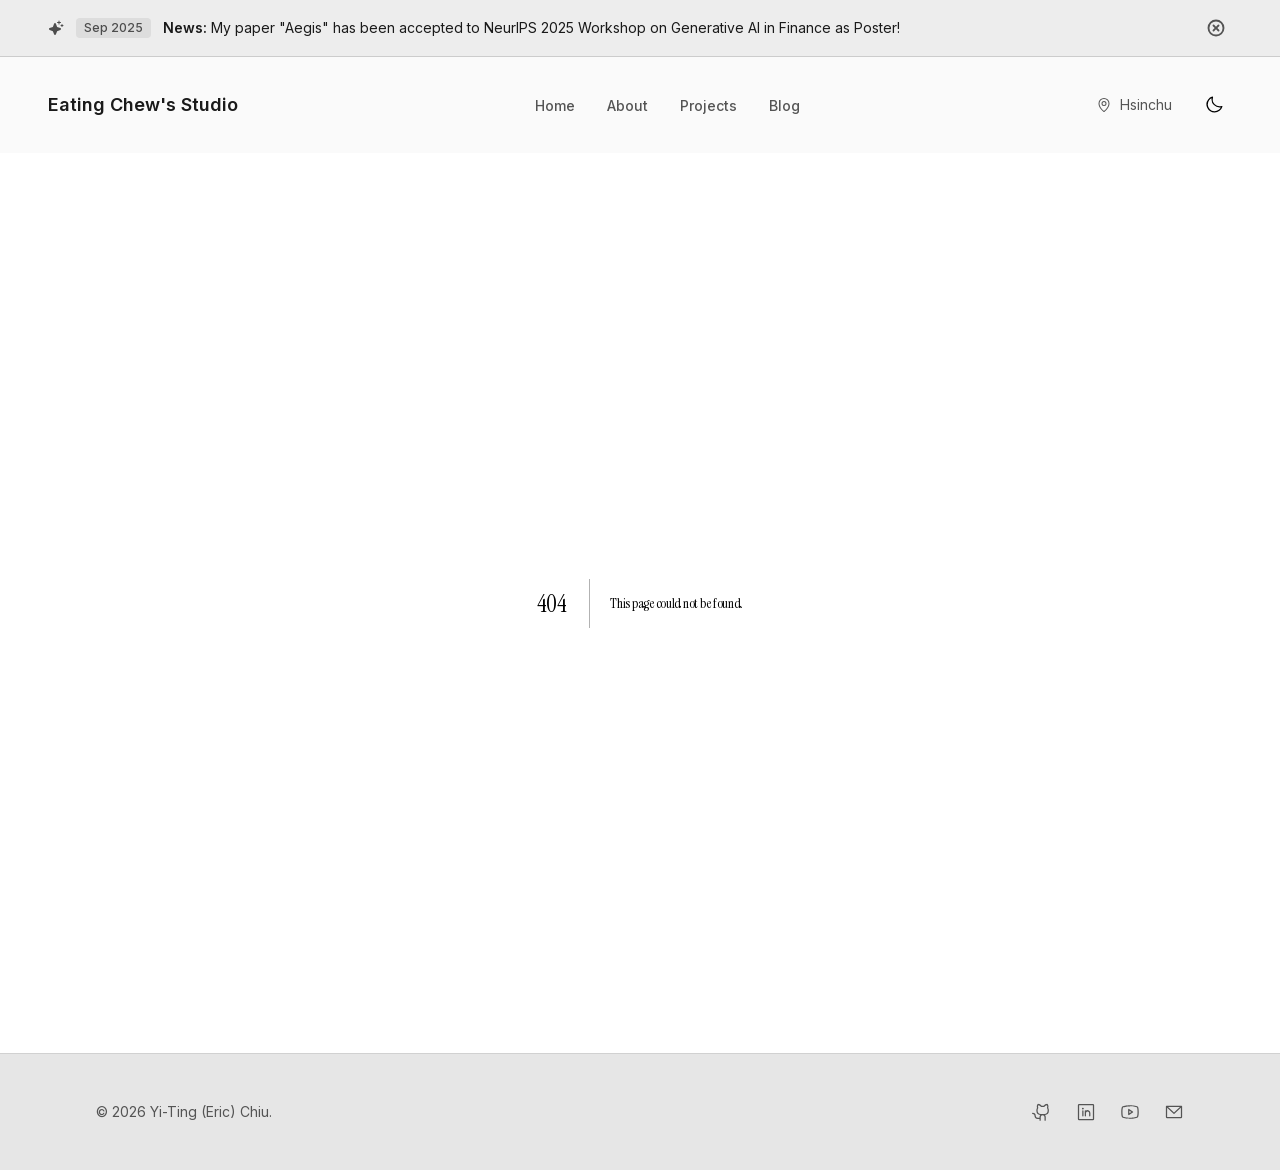
==== commit fb472133: "Publish grey section palette" ====
--- a/404/index.html
+++ b/404/index.html
@@ -1 +1 @@
-<!DOCTYPE html><!--TfPeLu62ogds_xgVWZsXc--><html lang="en-us"><head><meta charSet="utf-8"/><meta name="viewport" content="width=device-width, initial-scale=1"/><link rel="stylesheet" href="/_next/static/chunks/d31cfa6018d09240.css" data-precedence="next"/><link rel="stylesheet" href="/_next/static/chunks/0ad001733a8b3181.css" data-precedence="next"/><link rel="stylesheet" href="/_next/static/chunks/4ed8613c9e2f100c.css" data-precedence="next"/><link rel="preload" as="script" fetchPriority="low" href="/_next/static/chunks/d6136dcb91aaf292.js"/><script src="/_next/static/chunks/c518a733bdcf3dee.js" async=""></script><script src="/_next/static/chunks/920501d033334f9d.js" async=""></script><script src="/_next/static/chunks/01bd51e4ce3f19a7.js" async=""></script><script src="/_next/static/chunks/turbopack-1a8b2591fd93608d.js" async=""></script><script src="/_next/static/chunks/04e651370abc0a1f.js" async=""></script><script src="/_next/static/chunks/247eb132b7f7b574.js" async=""></script><script src="/_next/static/chunks/bd1219ae1343edc7.js" async=""></script><script src="/_next/static/chunks/9e7c3178cc3045d3.js" async=""></script><title>404: This page could not be found.</title><meta name="robots" content="noindex"/><meta name="next-size-adjust" content=""/><title>Yi-Ting (Eric) Chiu</title><meta name="description" content="AI Researcher &amp; Quantitative Trader | Building Human-Centric AI Systems"/><meta name="author" content="Yi-Ting (Eric) Chiu"/><meta name="creator" content="Yi-Ting (Eric) Chiu"/><meta property="og:title" content="Yi-Ting (Eric) Chiu"/><meta property="og:description" content="AI Researcher &amp; Quantitative Trader | Building Human-Centric AI Systems"/><meta property="og:url" content="https://eric0801.github.io/"/><meta property="og:site_name" content="Yi-Ting (Eric) Chiu"/><meta property="og:locale" content="en-US"/><meta property="og:type" content="website"/><meta name="twitter:card" content="summary_large_image"/><meta name="twitter:title" content="Yi-Ting (Eric) Chiu"/><meta name="twitter:description" content="AI Researcher &amp; Quantitative Trader | Building Human-Centric AI Systems"/><script src="/_next/static/chunks/a6dad97d9634a72d.js" noModule=""></script></head><body class="inter_5dbe1e89-module__i9oJOa__variable noto_sans_tc_b29a94d2-module__6k8MKa__variable instrument_serif_cb04ddb5-module__cX5SIa__variable jetbrains_mono_2a888507-module__iOZbPq__variable font-sans antialiased"><div hidden=""><!--$--><!--/$--></div><script>((a,b,c,d,e,f,g,h)=>{let i=document.documentElement,j=["light","dark"];function k(b){var c;(Array.isArray(a)?a:[a]).forEach(a=>{let c="class"===a,d=c&&f?e.map(a=>f[a]||a):e;c?(i.classList.remove(...d),i.classList.add(f&&f[b]?f[b]:b)):i.setAttribute(a,b)}),c=b,h&&j.includes(c)&&(i.style.colorScheme=c)}if(d)k(d);else try{let a=localStorage.getItem(b)||c,d=g&&"system"===a?window.matchMedia("(prefers-color-scheme: dark)").matches?"dark":"light":a;k(d)}catch(a){}})("class","theme","system",null,["light","dark"],null,true,true)</script><div class="min-h-screen flex flex-col"><nav class="fixed left-0 right-0 z-50 transition-all duration-500 border-transparent bg-background" style="top:var(--announcement-banner-height, 0px)"><div class="max-w-7xl mx-auto px-6 md:px-12"><div class="flex items-center justify-between h-24"><a class="group" href="/"><span class="text-lg font-semibold text-foreground group-hover:text-accent transition-colors duration-300">Eating Chew&#x27;s Studio</span></a><div class="hidden md:flex items-center gap-8"><a class="relative group py-2" href="/"><span class="text-sm font-medium transition-colors duration-300 text-muted-foreground group-hover:text-foreground">Home</span><span class="absolute bottom-0 left-0 w-0 h-px bg-accent group-hover:w-full transition-all duration-300"></span></a><a class="relative group py-2" href="/about/"><span class="text-sm font-medium transition-colors duration-300 text-muted-foreground group-hover:text-foreground">About</span><span class="absolute bottom-0 left-0 w-0 h-px bg-accent group-hover:w-full transition-all duration-300"></span></a><a class="relative group py-2" href="/projects/"><span class="text-sm font-medium transition-colors duration-300 text-muted-foreground group-hover:text-foreground">Projects</span><span class="absolute bottom-0 left-0 w-0 h-px bg-accent group-hover:w-full transition-all duration-300"></span></a><a class="relative group py-2" href="/blog/"><span class="text-sm font-medium transition-colors duration-300 text-muted-foreground group-hover:text-foreground">Blog</span><span class="absolute bottom-0 left-0 w-0 h-px bg-accent group-hover:w-full transition-all duration-300"></span></a></div><div class="flex items-center gap-6"><div class="hidden lg:flex items-center gap-2 text-sm text-muted-foreground"><svg xmlns="http://www.w3.org/2000/svg" width="1em" height="1em" fill="currentColor" viewBox="0 0 256 256" class="w-4 h-4"><path d="M128,64a40,40,0,1,0,40,40A40,40,0,0,0,128,64Zm0,64a24,24,0,1,1,24-24A24,24,0,0,1,128,128Zm0-112a88.1,88.1,0,0,0-88,88c0,31.4,14.51,64.68,42,96.25a254.19,254.19,0,0,0,41.45,38.3,8,8,0,0,0,9.18,0A254.19,254.19,0,0,0,174,200.25c27.45-31.57,42-64.85,42-96.25A88.1,88.1,0,0,0,128,16Zm0,206c-16.53-13-72-60.75-72-118a72,72,0,0,1,144,0C200,161.23,144.53,209,128,222Z"></path></svg><span>Hsinchu</span></div><button class="p-2 hover:text-accent transition-colors duration-300" aria-label="Toggle theme"><div class="w-5 h-5"></div></button><button class="md:hidden p-2 hover:text-accent transition-colors" aria-label="Toggle menu"><svg xmlns="http://www.w3.org/2000/svg" width="1em" height="1em" fill="currentColor" viewBox="0 0 256 256" class="w-5 h-5"><path d="M224,128a8,8,0,0,1-8,8H40a8,8,0,0,1,0-16H216A8,8,0,0,1,224,128ZM40,72H216a8,8,0,0,0,0-16H40a8,8,0,0,0,0,16ZM216,184H40a8,8,0,0,0,0,16H216a8,8,0,0,0,0-16Z"></path></svg></button></div></div></div></nav><main class="flex-1" style="padding-top:calc(var(--announcement-banner-height, 0px) + 6rem)"><div style="font-family:system-ui,&quot;Segoe UI&quot;,Roboto,Helvetica,Arial,sans-serif,&quot;Apple Color Emoji&quot;,&quot;Segoe UI Emoji&quot;;height:100vh;text-align:center;display:flex;flex-direction:column;align-items:center;justify-content:center"><div><style>body{color:#000;background:#fff;margin:0}.next-error-h1{border-right:1px solid rgba(0,0,0,.3)}@media (prefers-color-scheme:dark){body{color:#fff;background:#000}.next-error-h1{border-right:1px solid rgba(255,255,255,.3)}}</style><h1 class="next-error-h1" style="display:inline-block;margin:0 20px 0 0;padding:0 23px 0 0;font-size:24px;font-weight:500;vertical-align:top;line-height:49px">404</h1><div style="display:inline-block"><h2 style="font-size:14px;font-weight:400;line-height:49px;margin:0">This page could not be found.</h2></div></div></div><!--$--><!--/$--></main><footer class="border-t border-border mt-24"><div class="max-w-6xl mx-auto px-4 sm:px-6 lg:px-8 py-12"><div class="flex flex-col md:flex-row items-center justify-between gap-6"><div class="text-sm text-muted-foreground">© <!-- -->2026<!-- --> <!-- -->Yi-Ting (Eric) Chiu<!-- -->.</div><div class="flex items-center space-x-6"><a class="text-muted-foreground hover:text-accent transition-colors" aria-label="GitHub" target="_blank" rel="noopener noreferrer" href="https://github.com/Eric0801"><svg xmlns="http://www.w3.org/2000/svg" width="1em" height="1em" fill="currentColor" viewBox="0 0 256 256" class="w-5 h-5"><path d="M208.31,75.68A59.78,59.78,0,0,0,202.93,28,8,8,0,0,0,196,24a59.75,59.75,0,0,0-48,24H124A59.75,59.75,0,0,0,76,24a8,8,0,0,0-6.93,4,59.78,59.78,0,0,0-5.38,47.68A58.14,58.14,0,0,0,56,104v8a56.06,56.06,0,0,0,48.44,55.47A39.8,39.8,0,0,0,96,192v8H72a24,24,0,0,1-24-24A40,40,0,0,0,8,136a8,8,0,0,0,0,16,24,24,0,0,1,24,24,40,40,0,0,0,40,40H96v16a8,8,0,0,0,16,0V192a24,24,0,0,1,48,0v40a8,8,0,0,0,16,0V192a39.8,39.8,0,0,0-8.44-24.53A56.06,56.06,0,0,0,216,112v-8A58.14,58.14,0,0,0,208.31,75.68ZM200,112a40,40,0,0,1-40,40H112a40,40,0,0,1-40-40v-8a41.74,41.74,0,0,1,6.9-22.48A8,8,0,0,0,80,73.83a43.81,43.81,0,0,1,.79-33.58,43.88,43.88,0,0,1,32.32,20.06A8,8,0,0,0,119.82,64h32.35a8,8,0,0,0,6.74-3.69,43.87,43.87,0,0,1,32.32-20.06A43.81,43.81,0,0,1,192,73.83a8.09,8.09,0,0,0,1,7.65A41.72,41.72,0,0,1,200,104Z"></path></svg></a><a class="text-muted-foreground hover:text-accent transition-colors" aria-label="LinkedIn" target="_blank" rel="noopener noreferrer" href="https://www.linkedin.com/in/ericchiu0801"><svg xmlns="http://www.w3.org/2000/svg" width="1em" height="1em" fill="currentColor" viewBox="0 0 256 256" class="w-5 h-5"><path d="M216,24H40A16,16,0,0,0,24,40V216a16,16,0,0,0,16,16H216a16,16,0,0,0,16-16V40A16,16,0,0,0,216,24Zm0,192H40V40H216V216ZM96,112v64a8,8,0,0,1-16,0V112a8,8,0,0,1,16,0Zm88,28v36a8,8,0,0,1-16,0V140a20,20,0,0,0-40,0v36a8,8,0,0,1-16,0V112a8,8,0,0,1,15.79-1.78A36,36,0,0,1,184,140ZM100,84A12,12,0,1,1,88,72,12,12,0,0,1,100,84Z"></path></svg></a><a class="text-muted-foreground hover:text-accent transition-colors" aria-label="YouTube" target="_blank" rel="noopener noreferrer" href="https://www.youtube.com/@ericchiu2593"><svg xmlns="http://www.w3.org/2000/svg" width="1em" height="1em" fill="currentColor" viewBox="0 0 256 256" class="w-5 h-5"><path d="M164.44,121.34l-48-32A8,8,0,0,0,104,96v64a8,8,0,0,0,12.44,6.66l48-32a8,8,0,0,0,0-13.32ZM120,145.05V111l25.58,17ZM234.33,69.52a24,24,0,0,0-14.49-16.4C185.56,39.88,131,40,128,40s-57.56-.12-91.84,13.12a24,24,0,0,0-14.49,16.4C19.08,79.5,16,97.74,16,128s3.08,48.5,5.67,58.48a24,24,0,0,0,14.49,16.41C69,215.56,120.4,216,127.34,216h1.32c6.94,0,58.37-.44,91.18-13.11a24,24,0,0,0,14.49-16.41c2.59-10,5.67-28.22,5.67-58.48S236.92,79.5,234.33,69.52Zm-15.49,113a8,8,0,0,1-4.77,5.49c-31.65,12.22-85.48,12-86,12H128c-.54,0-54.33.2-86-12a8,8,0,0,1-4.77-5.49C34.8,173.39,32,156.57,32,128s2.8-45.39,5.16-54.47A8,8,0,0,1,41.93,68c30.52-11.79,81.66-12,85.85-12h.27c.54,0,54.38-.18,86,12a8,8,0,0,1,4.77,5.49C221.2,82.61,224,99.43,224,128S221.2,173.39,218.84,182.47Z"></path></svg></a><a class="text-muted-foreground hover:text-accent transition-colors" aria-label="Email" target="_blank" rel="noopener noreferrer" href="mailto:ericchiu801@gmail.com"><svg xmlns="http://www.w3.org/2000/svg" width="1em" height="1em" fill="currentColor" viewBox="0 0 256 256" class="w-5 h-5"><path d="M224,48H32a8,8,0,0,0-8,8V192a16,16,0,0,0,16,16H216a16,16,0,0,0,16-16V56A8,8,0,0,0,224,48ZM203.43,64,128,133.15,52.57,64ZM216,192H40V74.19l82.59,75.71a8,8,0,0,0,10.82,0L216,74.19V192Z"></path></svg></a></div></div></div></footer></div><script src="/_next/static/chunks/d6136dcb91aaf292.js" id="_R_" async=""></script><script>(self.__next_f=self.__next_f||[]).push([0])</script><script>self.__next_f.push([1,"1:\"$Sreact.fragment\"\n2:I[89554,[\"/_next/static/chunks/04e651370abc0a1f.js\",\"/_next/static/chunks/247eb132b7f7b574.js\",\"/_next/static/chunks/bd1219ae1343edc7.js\",\"/_next/static/chunks/9e7c3178cc3045d3.js\"],\"ThemeProvider\"]\n3:I[18003,[\"/_next/static/chunks/04e651370abc0a1f.js\",\"/_next/static/chunks/247eb132b7f7b574.js\",\"/_next/static/chunks/bd1219ae1343edc7.js\",\"/_next/static/chunks/9e7c3178cc3045d3.js\"],\"SmoothScroll\"]\n4:I[17571,[\"/_next/static/chunks/04e651370abc0a1f.js\",\"/_next/static/chunks/247eb132b7f7b574.js\",\"/_next/static/chunks/bd1219ae1343edc7.js\",\"/_next/static/chunks/9e7c3178cc3045d3.js\"],\"AnnouncementBanner\"]\n5:I[7988,[\"/_next/static/chunks/04e651370abc0a1f.js\",\"/_next/static/chunks/247eb132b7f7b574.js\",\"/_next/static/chunks/bd1219ae1343edc7.js\",\"/_next/static/chunks/9e7c3178cc3045d3.js\"],\"Navbar\"]\n6:I[39756,[\"/_next/static/chunks/04e651370abc0a1f.js\",\"/_next/static/chunks/247eb132b7f7b574.js\",\"/_next/static/chunks/bd1219ae1343edc7.js\",\"/_next/static/chunks/9e7c3178cc3045d3.js\"],\"default\"]\n7:I[37457,[\"/_next/static/chunks/04e651370abc0a1f.js\",\"/_next/static/chunks/247eb132b7f7b574.js\",\"/_next/static/chunks/bd1219ae1343edc7.js\",\"/_next/static/chunks/9e7c3178cc3045d3.js\"],\"default\"]\n8:I[22016,[\"/_next/static/chunks/04e651370abc0a1f.js\",\"/_next/static/chunks/247eb132b7f7b574.js\",\"/_next/static/chunks/bd1219ae1343edc7.js\",\"/_next/static/chunks/9e7c3178cc3045d3.js\"],\"\"]\nf:I[68027,[\"/_next/static/chunks/04e651370abc0a1f.js\",\"/_next/static/chunks/247eb132b7f7b574.js\",\"/_next/static/chunks/bd1219ae1343edc7.js\",\"/_next/static/chunks/9e7c3178cc3045d3.js\"],\"default\"]\n:HL[\"/_next/static/chunks/d31cfa6018d09240.css\",\"style\"]\n:HL[\"/_next/static/chunks/0ad001733a8b3181.css\",\"style\"]\n:HL[\"/_next/static/chunks/4ed8613c9e2f100c.css\",\"style\"]\n"])</script><script>self.__next_f.push([1,"0:{\"P\":null,\"b\":\"TfPeLu62ogds_xgVWZsXc\",\"c\":[\"\",\"_not-found\",\"\"],\"q\":\"\",\"i\":false,\"f\":[[[\"\",{\"children\":[\"/_not-found\",{\"children\":[\"__PAGE__\",{}]}]},\"$undefined\",\"$undefined\",true],[[\"$\",\"$1\",\"c\",{\"children\":[[[\"$\",\"link\",\"0\",{\"rel\":\"stylesheet\",\"href\":\"/_next/static/chunks/d31cfa6018d09240.css\",\"precedence\":\"next\",\"crossOrigin\":\"$undefined\",\"nonce\":\"$undefined\"}],[\"$\",\"link\",\"1\",{\"rel\":\"stylesheet\",\"href\":\"/_next/static/chunks/0ad001733a8b3181.css\",\"precedence\":\"next\",\"crossOrigin\":\"$undefined\",\"nonce\":\"$undefined\"}],[\"$\",\"link\",\"2\",{\"rel\":\"stylesheet\",\"href\":\"/_next/static/chunks/4ed8613c9e2f100c.css\",\"precedence\":\"next\",\"crossOrigin\":\"$undefined\",\"nonce\":\"$undefined\"}],[\"$\",\"script\",\"script-0\",{\"src\":\"/_next/static/chunks/04e651370abc0a1f.js\",\"async\":true,\"nonce\":\"$undefined\"}],[\"$\",\"script\",\"script-1\",{\"src\":\"/_next/static/chunks/247eb132b7f7b574.js\",\"async\":true,\"nonce\":\"$undefined\"}],[\"$\",\"script\",\"script-2\",{\"src\":\"/_next/static/chunks/bd1219ae1343edc7.js\",\"async\":true,\"nonce\":\"$undefined\"}],[\"$\",\"script\",\"script-3\",{\"src\":\"/_next/static/chunks/9e7c3178cc3045d3.js\",\"async\":true,\"nonce\":\"$undefined\"}]],[\"$\",\"html\",null,{\"lang\":\"en-us\",\"suppressHydrationWarning\":true,\"children\":[\"$\",\"body\",null,{\"className\":\"inter_5dbe1e89-module__i9oJOa__variable noto_sans_tc_b29a94d2-module__6k8MKa__variable instrument_serif_cb04ddb5-module__cX5SIa__variable jetbrains_mono_2a888507-module__iOZbPq__variable font-sans antialiased\",\"children\":[\"$\",\"$L2\",null,{\"attribute\":\"class\",\"defaultTheme\":\"system\",\"enableSystem\":true,\"disableTransitionOnChange\":true,\"children\":[[\"$\",\"$L3\",null,{}],[\"$\",\"div\",null,{\"className\":\"min-h-screen flex flex-col\",\"children\":[[\"$\",\"$L4\",null,{}],[\"$\",\"$L5\",null,{}],[\"$\",\"main\",null,{\"className\":\"flex-1\",\"style\":{\"paddingTop\":\"calc(var(--announcement-banner-height, 0px) + 6rem)\"},\"children\":[\"$\",\"$L6\",null,{\"parallelRouterKey\":\"children\",\"error\":\"$undefined\",\"errorStyles\":\"$undefined\",\"errorScripts\":\"$undefined\",\"template\":[\"$\",\"$L7\",null,{}],\"templateStyles\":\"$undefined\",\"templateScripts\":\"$undefined\",\"notFound\":[[[\"$\",\"title\",null,{\"children\":\"404: This page could not be found.\"}],[\"$\",\"div\",null,{\"style\":{\"fontFamily\":\"system-ui,\\\"Segoe UI\\\",Roboto,Helvetica,Arial,sans-serif,\\\"Apple Color Emoji\\\",\\\"Segoe UI Emoji\\\"\",\"height\":\"100vh\",\"textAlign\":\"center\",\"display\":\"flex\",\"flexDirection\":\"column\",\"alignItems\":\"center\",\"justifyContent\":\"center\"},\"children\":[\"$\",\"div\",null,{\"children\":[[\"$\",\"style\",null,{\"dangerouslySetInnerHTML\":{\"__html\":\"body{color:#000;background:#fff;margin:0}.next-error-h1{border-right:1px solid rgba(0,0,0,.3)}@media (prefers-color-scheme:dark){body{color:#fff;background:#000}.next-error-h1{border-right:1px solid rgba(255,255,255,.3)}}\"}}],[\"$\",\"h1\",null,{\"className\":\"next-error-h1\",\"style\":{\"display\":\"inline-block\",\"margin\":\"0 20px 0 0\",\"padding\":\"0 23px 0 0\",\"fontSize\":24,\"fontWeight\":500,\"verticalAlign\":\"top\",\"lineHeight\":\"49px\"},\"children\":404}],[\"$\",\"div\",null,{\"style\":{\"display\":\"inline-block\"},\"children\":[\"$\",\"h2\",null,{\"style\":{\"fontSize\":14,\"fontWeight\":400,\"lineHeight\":\"49px\",\"margin\":0},\"children\":\"This page could not be found.\"}]}]]}]}]],[]],\"forbidden\":\"$undefined\",\"unauthorized\":\"$undefined\"}]}],[\"$\",\"footer\",null,{\"className\":\"border-t border-border mt-24\",\"children\":[\"$\",\"div\",null,{\"className\":\"max-w-6xl mx-auto px-4 sm:px-6 lg:px-8 py-12\",\"children\":[\"$\",\"div\",null,{\"className\":\"flex flex-col md:flex-row items-center justify-between gap-6\",\"children\":[[\"$\",\"div\",null,{\"className\":\"text-sm text-muted-foreground\",\"children\":[\"© \",2026,\" \",\"Yi-Ting (Eric) Chiu\",\".\"]}],[\"$\",\"div\",null,{\"className\":\"flex items-center space-x-6\",\"children\":[[\"$\",\"$L8\",\"GitHub\",{\"href\":\"https://github.com/Eric0801\",\"className\":\"text-muted-foreground hover:text-accent transition-colors\",\"aria-label\":\"GitHub\",\"target\":\"_blank\",\"rel\":\"noopener noreferrer\",\"children\":[\"$\",\"svg\",null,{\"ref\":\"$undefined\",\"xmlns\":\"http://www.w3.org/2000/svg\",\"width\":\"1em\",\"height\":\"1em\",\"fill\":\"currentColor\",\"viewBox\":\"0 0 256 256\",\"transform\":\"$undefined\",\"className\":\"w-5 h-5\",\"children\":[false,\"$undefined\",[\"$\",\"path\",null,{\"d\":\"M208.31,75.68A59.78,59.78,0,0,0,202.93,28,8,8,0,0,0,196,24a59.75,59.75,0,0,0-48,24H124A59.75,59.75,0,0,0,76,24a8,8,0,0,0-6.93,4,59.78,59.78,0,0,0-5.38,47.68A58.14,58.14,0,0,0,56,104v8a56.06,56.06,0,0,0,48.44,55.47A39.8,39.8,0,0,0,96,192v8H72a24,24,0,0,1-24-24A40,40,0,0,0,8,136a8,8,0,0,0,0,16,24,24,0,0,1,24,24,40,40,0,0,0,40,40H96v16a8,8,0,0,0,16,0V192a24,24,0,0,1,48,0v40a8,8,0,0,0,16,0V192a39.8,39.8,0,0,0-8.44-24.53A56.06,56.06,0,0,0,216,112v-8A58.14,58.14,0,0,0,208.31,75.68ZM200,112a40,40,0,0,1-40,40H112a40,40,0,0,1-40-40v-8a41.74,41.74,0,0,1,6.9-22.48A8,8,0,0,0,80,73.83a43.81,43.81,0,0,1,.79-33.58,43.88,43.88,0,0,1,32.32,20.06A8,8,0,0,0,119.82,64h32.35a8,8,0,0,0,6.74-3.69,43.87,43.87,0,0,1,32.32-20.06A43.81,43.81,0,0,1,192,73.83a8.09,8.09,0,0,0,1,7.65A41.72,41.72,0,0,1,200,104Z\"}]]}]}],\"$L9\",\"$La\",\"$Lb\"]}]]}]}]}]]}]]}]}]}]]}],{\"children\":[\"$Lc\",{\"children\":[\"$Ld\",{},null,false,false]},null,false,false]},null,false,false],\"$Le\",false]],\"m\":\"$undefined\",\"G\":[\"$f\",\"$undefined\"],\"s\":false,\"S\":true}\n"])</script><script>self.__next_f.push([1,"10:I[97367,[\"/_next/static/chunks/04e651370abc0a1f.js\",\"/_next/static/chunks/247eb132b7f7b574.js\",\"/_next/static/chunks/bd1219ae1343edc7.js\",\"/_next/static/chunks/9e7c3178cc3045d3.js\"],\"OutletBoundary\"]\n11:\"$Sreact.suspense\"\n13:I[97367,[\"/_next/static/chunks/04e651370abc0a1f.js\",\"/_next/static/chunks/247eb132b7f7b574.js\",\"/_next/static/chunks/bd1219ae1343edc7.js\",\"/_next/static/chunks/9e7c3178cc3045d3.js\"],\"ViewportBoundary\"]\n15:I[97367,[\"/_next/static/chunks/04e651370abc0a1f.js\",\"/_next/static/chunks/247eb132b7f7b574.js\",\"/_next/static/chunks/bd1219ae1343edc7.js\",\"/_next/static/chunks/9e7c3178cc3045d3.js\"],\"MetadataBoundary\"]\n9:[\"$\",\"$L8\",\"LinkedIn\",{\"href\":\"https://www.linkedin.com/in/ericchiu0801\",\"className\":\"text-muted-foreground hover:text-accent transition-colors\",\"aria-label\":\"LinkedIn\",\"target\":\"_blank\",\"rel\":\"noopener noreferrer\",\"children\":[\"$\",\"svg\",null,{\"ref\":\"$undefined\",\"xmlns\":\"http://www.w3.org/2000/svg\",\"width\":\"1em\",\"height\":\"1em\",\"fill\":\"currentColor\",\"viewBox\":\"0 0 256 256\",\"transform\":\"$undefined\",\"className\":\"w-5 h-5\",\"children\":[false,\"$undefined\",[\"$\",\"path\",null,{\"d\":\"M216,24H40A16,16,0,0,0,24,40V216a16,16,0,0,0,16,16H216a16,16,0,0,0,16-16V40A16,16,0,0,0,216,24Zm0,192H40V40H216V216ZM96,112v64a8,8,0,0,1-16,0V112a8,8,0,0,1,16,0Zm88,28v36a8,8,0,0,1-16,0V140a20,20,0,0,0-40,0v36a8,8,0,0,1-16,0V112a8,8,0,0,1,15.79-1.78A36,36,0,0,1,184,140ZM100,84A12,12,0,1,1,88,72,12,12,0,0,1,100,84Z\"}]]}]}]\na:[\"$\",\"$L8\",\"YouTube\",{\"href\":\"https://www.youtube.com/@ericchiu2593\",\"className\":\"text-muted-foreground hover:text-accent transition-colors\",\"aria-label\":\"YouTube\",\"target\":\"_blank\",\"rel\":\"noopener noreferrer\",\"children\":[\"$\",\"svg\",null,{\"ref\":\"$undefined\",\"xmlns\":\"http://www.w3.org/2000/svg\",\"width\":\"1em\",\"height\":\"1em\",\"fill\":\"currentColor\",\"viewBox\":\"0 0 256 256\",\"transform\":\"$undefined\",\"className\":\"w-5 h-5\",\"children\":[false,\"$undefined\",[\"$\",\"path\",null,{\"d\":\"M164.44,121.34l-48-32A8,8,0,0,0,104,96v64a8,8,0,0,0,12.44,6.66l48-32a8,8,0,0,0,0-13.32ZM120,145.05V111l25.58,17ZM234.33,69.52a24,24,0,0,0-14.49-16.4C185.56,39.88,131,40,128,40s-57.56-.12-91.84,13.12a24,24,0,0,0-14.49,16.4C19.08,79.5,16,97.74,16,128s3.08,48.5,5.67,58.48a24,24,0,0,0,14.49,16.41C69,215.56,120.4,216,127.34,216h1.32c6.94,0,58.37-.44,91.18-13.11a24,24,0,0,0,14.49-16.41c2.59-10,5.67-28.22,5.67-58.48S236.92,79.5,234.33,69.52Zm-15.49,113a8,8,0,0,1-4.77,5.49c-31.65,12.22-85.48,12-86,12H128c-.54,0-54.33.2-86-12a8,8,0,0,1-4.77-5.49C34.8,173.39,32,156.57,32,128s2.8-45.39,5.16-54.47A8,8,0,0,1,41.93,68c30.52-11.79,81.66-12,85.85-12h.27c.54,0,54.38-.18,86,12a8,8,0,0,1,4.77,5.49C221.2,82.61,224,99.43,224,128S221.2,173.39,218.84,182.47Z\"}]]}]}]\nb:[\"$\",\"$L8\",\"Email\",{\"href\":\"mailto:ericchiu801@gmail.com\",\"className\":\"text-muted-foreground hover:text-accent transition-colors\",\"aria-label\":\"Email\",\"target\":\"_blank\",\"rel\":\"noopener noreferrer\",\"children\":[\"$\",\"svg\",null,{\"ref\":\"$undefined\",\"xmlns\":\"http://www.w3.org/2000/svg\",\"width\":\"1em\",\"height\":\"1em\",\"fill\":\"currentColor\",\"viewBox\":\"0 0 256 256\",\"transform\":\"$undefined\",\"className\":\"w-5 h-5\",\"children\":[false,\"$undefined\",[\"$\",\"path\",null,{\"d\":\"M224,48H32a8,8,0,0,0-8,8V192a16,16,0,0,0,16,16H216a16,16,0,0,0,16-16V56A8,8,0,0,0,224,48ZM203.43,64,128,133.15,52.57,64ZM216,192H40V74.19l82.59,75.71a8,8,0,0,0,10.82,0L216,74.19V192Z\"}]]}]}]\nc:[\"$\",\"$1\",\"c\",{\"children\":[null,[\"$\",\"$L6\",null,{\"parallelRouterKey\":\"children\",\"error\":\"$undefined\",\"errorStyles\":\"$undefined\",\"errorScripts\":\"$undefined\",\"template\":[\"$\",\"$L7\",null,{}],\"templateStyles\":\"$undefined\",\"templateScripts\":\"$undefined\",\"notFound\":\"$undefined\",\"forbidden\":\"$undefined\",\"unauthorized\":\"$undefined\"}]]}]\n"])</script><script>self.__next_f.push([1,"d:[\"$\",\"$1\",\"c\",{\"children\":[[[\"$\",\"title\",null,{\"children\":\"404: This page could not be found.\"}],[\"$\",\"div\",null,{\"style\":\"$0:f:0:1:0:props:children:1:props:children:props:children:props:children:1:props:children:2:props:children:props:notFound:0:1:props:style\",\"children\":[\"$\",\"div\",null,{\"children\":[[\"$\",\"style\",null,{\"dangerouslySetInnerHTML\":{\"__html\":\"body{color:#000;background:#fff;margin:0}.next-error-h1{border-right:1px solid rgba(0,0,0,.3)}@media (prefers-color-scheme:dark){body{color:#fff;background:#000}.next-error-h1{border-right:1px solid rgba(255,255,255,.3)}}\"}}],[\"$\",\"h1\",null,{\"className\":\"next-error-h1\",\"style\":\"$0:f:0:1:0:props:children:1:props:children:props:children:props:children:1:props:children:2:props:children:props:notFound:0:1:props:children:props:children:1:props:style\",\"children\":404}],[\"$\",\"div\",null,{\"style\":\"$0:f:0:1:0:props:children:1:props:children:props:children:props:children:1:props:children:2:props:children:props:notFound:0:1:props:children:props:children:2:props:style\",\"children\":[\"$\",\"h2\",null,{\"style\":\"$0:f:0:1:0:props:children:1:props:children:props:children:props:children:1:props:children:2:props:children:props:notFound:0:1:props:children:props:children:2:props:children:props:style\",\"children\":\"This page could not be found.\"}]}]]}]}]],null,[\"$\",\"$L10\",null,{\"children\":[\"$\",\"$11\",null,{\"name\":\"Next.MetadataOutlet\",\"children\":\"$@12\"}]}]]}]\n"])</script><script>self.__next_f.push([1,"e:[\"$\",\"$1\",\"h\",{\"children\":[[\"$\",\"meta\",null,{\"name\":\"robots\",\"content\":\"noindex\"}],[\"$\",\"$L13\",null,{\"children\":\"$@14\"}],[\"$\",\"div\",null,{\"hidden\":true,\"children\":[\"$\",\"$L15\",null,{\"children\":[\"$\",\"$11\",null,{\"name\":\"Next.Metadata\",\"children\":\"$@16\"}]}]}],[\"$\",\"meta\",null,{\"name\":\"next-size-adjust\",\"content\":\"\"}]]}]\n"])</script><script>self.__next_f.push([1,"14:[[\"$\",\"meta\",\"0\",{\"charSet\":\"utf-8\"}],[\"$\",\"meta\",\"1\",{\"name\":\"viewport\",\"content\":\"width=device-width, initial-scale=1\"}]]\n"])</script><script>self.__next_f.push([1,"16:[[\"$\",\"title\",\"0\",{\"children\":\"Yi-Ting (Eric) Chiu\"}],[\"$\",\"meta\",\"1\",{\"name\":\"description\",\"content\":\"AI Researcher \u0026 Quantitative Trader | Building Human-Centric AI Systems\"}],[\"$\",\"meta\",\"2\",{\"name\":\"author\",\"content\":\"Yi-Ting (Eric) Chiu\"}],[\"$\",\"meta\",\"3\",{\"name\":\"creator\",\"content\":\"Yi-Ting (Eric) Chiu\"}],[\"$\",\"meta\",\"4\",{\"property\":\"og:title\",\"content\":\"Yi-Ting (Eric) Chiu\"}],[\"$\",\"meta\",\"5\",{\"property\":\"og:description\",\"content\":\"AI Researcher \u0026 Quantitative Trader | Building Human-Centric AI Systems\"}],[\"$\",\"meta\",\"6\",{\"property\":\"og:url\",\"content\":\"https://eric0801.github.io/\"}],[\"$\",\"meta\",\"7\",{\"property\":\"og:site_name\",\"content\":\"Yi-Ting (Eric) Chiu\"}],[\"$\",\"meta\",\"8\",{\"property\":\"og:locale\",\"content\":\"en-US\"}],[\"$\",\"meta\",\"9\",{\"property\":\"og:type\",\"content\":\"website\"}],[\"$\",\"meta\",\"10\",{\"name\":\"twitter:card\",\"content\":\"summary_large_image\"}],[\"$\",\"meta\",\"11\",{\"name\":\"twitter:title\",\"content\":\"Yi-Ting (Eric) Chiu\"}],[\"$\",\"meta\",\"12\",{\"name\":\"twitter:description\",\"content\":\"AI Researcher \u0026 Quantitative Trader | Building Human-Centric AI Systems\"}]]\n12:null\n"])</script></body></html>+<!DOCTYPE html><!--BsCei3ZmpKaePX7KlCxSw--><html lang="en-us"><head><meta charSet="utf-8"/><meta name="viewport" content="width=device-width, initial-scale=1"/><link rel="stylesheet" href="/_next/static/chunks/d31cfa6018d09240.css" data-precedence="next"/><link rel="stylesheet" href="/_next/static/chunks/0ad001733a8b3181.css" data-precedence="next"/><link rel="stylesheet" href="/_next/static/chunks/634366b0471fd824.css" data-precedence="next"/><link rel="preload" as="script" fetchPriority="low" href="/_next/static/chunks/d6136dcb91aaf292.js"/><script src="/_next/static/chunks/c518a733bdcf3dee.js" async=""></script><script src="/_next/static/chunks/920501d033334f9d.js" async=""></script><script src="/_next/static/chunks/01bd51e4ce3f19a7.js" async=""></script><script src="/_next/static/chunks/turbopack-1a8b2591fd93608d.js" async=""></script><script src="/_next/static/chunks/88b43f653e63aaea.js" async=""></script><script src="/_next/static/chunks/247eb132b7f7b574.js" async=""></script><script src="/_next/static/chunks/bd1219ae1343edc7.js" async=""></script><script src="/_next/static/chunks/6a12a98e7468daf5.js" async=""></script><title>404: This page could not be found.</title><meta name="robots" content="noindex"/><meta name="next-size-adjust" content=""/><title>Yi-Ting (Eric) Chiu</title><meta name="description" content="AI Researcher &amp; Quantitative Trader | Building Human-Centric AI Systems"/><meta name="author" content="Yi-Ting (Eric) Chiu"/><meta name="creator" content="Yi-Ting (Eric) Chiu"/><meta property="og:title" content="Yi-Ting (Eric) Chiu"/><meta property="og:description" content="AI Researcher &amp; Quantitative Trader | Building Human-Centric AI Systems"/><meta property="og:url" content="https://eric0801.github.io/"/><meta property="og:site_name" content="Yi-Ting (Eric) Chiu"/><meta property="og:locale" content="en-US"/><meta property="og:type" content="website"/><meta name="twitter:card" content="summary_large_image"/><meta name="twitter:title" content="Yi-Ting (Eric) Chiu"/><meta name="twitter:description" content="AI Researcher &amp; Quantitative Trader | Building Human-Centric AI Systems"/><script src="/_next/static/chunks/a6dad97d9634a72d.js" noModule=""></script></head><body class="inter_5dbe1e89-module__i9oJOa__variable noto_sans_tc_b29a94d2-module__6k8MKa__variable instrument_serif_cb04ddb5-module__cX5SIa__variable jetbrains_mono_2a888507-module__iOZbPq__variable font-sans antialiased"><div hidden=""><!--$--><!--/$--></div><script>((a,b,c,d,e,f,g,h)=>{let i=document.documentElement,j=["light","dark"];function k(b){var c;(Array.isArray(a)?a:[a]).forEach(a=>{let c="class"===a,d=c&&f?e.map(a=>f[a]||a):e;c?(i.classList.remove(...d),i.classList.add(f&&f[b]?f[b]:b)):i.setAttribute(a,b)}),c=b,h&&j.includes(c)&&(i.style.colorScheme=c)}if(d)k(d);else try{let a=localStorage.getItem(b)||c,d=g&&"system"===a?window.matchMedia("(prefers-color-scheme: dark)").matches?"dark":"light":a;k(d)}catch(a){}})("class","theme","system",null,["light","dark"],null,true,true)</script><div class="min-h-screen flex flex-col"><nav class="fixed left-0 right-0 z-50 transition-all duration-500 border-transparent bg-background" style="top:var(--announcement-banner-height, 0px)"><div class="max-w-7xl mx-auto px-6 md:px-12"><div class="flex items-center justify-between h-24"><a class="group" href="/"><span class="text-lg font-semibold text-foreground group-hover:text-accent transition-colors duration-300">Eating Chew&#x27;s Studio</span></a><div class="hidden md:flex items-center gap-8"><a class="relative group py-2" href="/"><span class="text-sm font-medium transition-colors duration-300 text-muted-foreground group-hover:text-foreground">Home</span><span class="absolute bottom-0 left-0 w-0 h-px bg-accent group-hover:w-full transition-all duration-300"></span></a><a class="relative group py-2" href="/about/"><span class="text-sm font-medium transition-colors duration-300 text-muted-foreground group-hover:text-foreground">About</span><span class="absolute bottom-0 left-0 w-0 h-px bg-accent group-hover:w-full transition-all duration-300"></span></a><a class="relative group py-2" href="/projects/"><span class="text-sm font-medium transition-colors duration-300 text-muted-foreground group-hover:text-foreground">Projects</span><span class="absolute bottom-0 left-0 w-0 h-px bg-accent group-hover:w-full transition-all duration-300"></span></a><a class="relative group py-2" href="/blog/"><span class="text-sm font-medium transition-colors duration-300 text-muted-foreground group-hover:text-foreground">Blog</span><span class="absolute bottom-0 left-0 w-0 h-px bg-accent group-hover:w-full transition-all duration-300"></span></a></div><div class="flex items-center gap-6"><div class="hidden lg:flex items-center gap-2 text-sm text-muted-foreground"><svg xmlns="http://www.w3.org/2000/svg" width="1em" height="1em" fill="currentColor" viewBox="0 0 256 256" class="w-4 h-4"><path d="M128,64a40,40,0,1,0,40,40A40,40,0,0,0,128,64Zm0,64a24,24,0,1,1,24-24A24,24,0,0,1,128,128Zm0-112a88.1,88.1,0,0,0-88,88c0,31.4,14.51,64.68,42,96.25a254.19,254.19,0,0,0,41.45,38.3,8,8,0,0,0,9.18,0A254.19,254.19,0,0,0,174,200.25c27.45-31.57,42-64.85,42-96.25A88.1,88.1,0,0,0,128,16Zm0,206c-16.53-13-72-60.75-72-118a72,72,0,0,1,144,0C200,161.23,144.53,209,128,222Z"></path></svg><span>Hsinchu</span></div><button class="p-2 hover:text-accent transition-colors duration-300" aria-label="Toggle theme"><div class="w-5 h-5"></div></button><button class="md:hidden p-2 hover:text-accent transition-colors" aria-label="Toggle menu"><svg xmlns="http://www.w3.org/2000/svg" width="1em" height="1em" fill="currentColor" viewBox="0 0 256 256" class="w-5 h-5"><path d="M224,128a8,8,0,0,1-8,8H40a8,8,0,0,1,0-16H216A8,8,0,0,1,224,128ZM40,72H216a8,8,0,0,0,0-16H40a8,8,0,0,0,0,16ZM216,184H40a8,8,0,0,0,0,16H216a8,8,0,0,0,0-16Z"></path></svg></button></div></div></div></nav><main class="flex-1" style="padding-top:calc(var(--announcement-banner-height, 0px) + 6rem)"><div style="font-family:system-ui,&quot;Segoe UI&quot;,Roboto,Helvetica,Arial,sans-serif,&quot;Apple Color Emoji&quot;,&quot;Segoe UI Emoji&quot;;height:100vh;text-align:center;display:flex;flex-direction:column;align-items:center;justify-content:center"><div><style>body{color:#000;background:#fff;margin:0}.next-error-h1{border-right:1px solid rgba(0,0,0,.3)}@media (prefers-color-scheme:dark){body{color:#fff;background:#000}.next-error-h1{border-right:1px solid rgba(255,255,255,.3)}}</style><h1 class="next-error-h1" style="display:inline-block;margin:0 20px 0 0;padding:0 23px 0 0;font-size:24px;font-weight:500;vertical-align:top;line-height:49px">404</h1><div style="display:inline-block"><h2 style="font-size:14px;font-weight:400;line-height:49px;margin:0">This page could not be found.</h2></div></div></div><!--$--><!--/$--></main><footer class="border-t border-border bg-surface"><div class="max-w-6xl mx-auto px-4 sm:px-6 lg:px-8 py-12"><div class="flex flex-col md:flex-row items-center justify-between gap-6"><div class="text-sm text-muted-foreground">© <!-- -->2026<!-- --> <!-- -->Yi-Ting (Eric) Chiu<!-- -->.</div><div class="flex items-center space-x-6"><a class="text-muted-foreground hover:text-accent transition-colors" aria-label="GitHub" target="_blank" rel="noopener noreferrer" href="https://github.com/Eric0801"><svg xmlns="http://www.w3.org/2000/svg" width="1em" height="1em" fill="currentColor" viewBox="0 0 256 256" class="w-5 h-5"><path d="M208.31,75.68A59.78,59.78,0,0,0,202.93,28,8,8,0,0,0,196,24a59.75,59.75,0,0,0-48,24H124A59.75,59.75,0,0,0,76,24a8,8,0,0,0-6.93,4,59.78,59.78,0,0,0-5.38,47.68A58.14,58.14,0,0,0,56,104v8a56.06,56.06,0,0,0,48.44,55.47A39.8,39.8,0,0,0,96,192v8H72a24,24,0,0,1-24-24A40,40,0,0,0,8,136a8,8,0,0,0,0,16,24,24,0,0,1,24,24,40,40,0,0,0,40,40H96v16a8,8,0,0,0,16,0V192a24,24,0,0,1,48,0v40a8,8,0,0,0,16,0V192a39.8,39.8,0,0,0-8.44-24.53A56.06,56.06,0,0,0,216,112v-8A58.14,58.14,0,0,0,208.31,75.68ZM200,112a40,40,0,0,1-40,40H112a40,40,0,0,1-40-40v-8a41.74,41.74,0,0,1,6.9-22.48A8,8,0,0,0,80,73.83a43.81,43.81,0,0,1,.79-33.58,43.88,43.88,0,0,1,32.32,20.06A8,8,0,0,0,119.82,64h32.35a8,8,0,0,0,6.74-3.69,43.87,43.87,0,0,1,32.32-20.06A43.81,43.81,0,0,1,192,73.83a8.09,8.09,0,0,0,1,7.65A41.72,41.72,0,0,1,200,104Z"></path></svg></a><a class="text-muted-foreground hover:text-accent transition-colors" aria-label="LinkedIn" target="_blank" rel="noopener noreferrer" href="https://www.linkedin.com/in/ericchiu0801"><svg xmlns="http://www.w3.org/2000/svg" width="1em" height="1em" fill="currentColor" viewBox="0 0 256 256" class="w-5 h-5"><path d="M216,24H40A16,16,0,0,0,24,40V216a16,16,0,0,0,16,16H216a16,16,0,0,0,16-16V40A16,16,0,0,0,216,24Zm0,192H40V40H216V216ZM96,112v64a8,8,0,0,1-16,0V112a8,8,0,0,1,16,0Zm88,28v36a8,8,0,0,1-16,0V140a20,20,0,0,0-40,0v36a8,8,0,0,1-16,0V112a8,8,0,0,1,15.79-1.78A36,36,0,0,1,184,140ZM100,84A12,12,0,1,1,88,72,12,12,0,0,1,100,84Z"></path></svg></a><a class="text-muted-foreground hover:text-accent transition-colors" aria-label="YouTube" target="_blank" rel="noopener noreferrer" href="https://www.youtube.com/@ericchiu2593"><svg xmlns="http://www.w3.org/2000/svg" width="1em" height="1em" fill="currentColor" viewBox="0 0 256 256" class="w-5 h-5"><path d="M164.44,121.34l-48-32A8,8,0,0,0,104,96v64a8,8,0,0,0,12.44,6.66l48-32a8,8,0,0,0,0-13.32ZM120,145.05V111l25.58,17ZM234.33,69.52a24,24,0,0,0-14.49-16.4C185.56,39.88,131,40,128,40s-57.56-.12-91.84,13.12a24,24,0,0,0-14.49,16.4C19.08,79.5,16,97.74,16,128s3.08,48.5,5.67,58.48a24,24,0,0,0,14.49,16.41C69,215.56,120.4,216,127.34,216h1.32c6.94,0,58.37-.44,91.18-13.11a24,24,0,0,0,14.49-16.41c2.59-10,5.67-28.22,5.67-58.48S236.92,79.5,234.33,69.52Zm-15.49,113a8,8,0,0,1-4.77,5.49c-31.65,12.22-85.48,12-86,12H128c-.54,0-54.33.2-86-12a8,8,0,0,1-4.77-5.49C34.8,173.39,32,156.57,32,128s2.8-45.39,5.16-54.47A8,8,0,0,1,41.93,68c30.52-11.79,81.66-12,85.85-12h.27c.54,0,54.38-.18,86,12a8,8,0,0,1,4.77,5.49C221.2,82.61,224,99.43,224,128S221.2,173.39,218.84,182.47Z"></path></svg></a><a class="text-muted-foreground hover:text-accent transition-colors" aria-label="Email" target="_blank" rel="noopener noreferrer" href="mailto:ericchiu801@gmail.com"><svg xmlns="http://www.w3.org/2000/svg" width="1em" height="1em" fill="currentColor" viewBox="0 0 256 256" class="w-5 h-5"><path d="M224,48H32a8,8,0,0,0-8,8V192a16,16,0,0,0,16,16H216a16,16,0,0,0,16-16V56A8,8,0,0,0,224,48ZM203.43,64,128,133.15,52.57,64ZM216,192H40V74.19l82.59,75.71a8,8,0,0,0,10.82,0L216,74.19V192Z"></path></svg></a></div></div></div></footer></div><script src="/_next/static/chunks/d6136dcb91aaf292.js" id="_R_" async=""></script><script>(self.__next_f=self.__next_f||[]).push([0])</script><script>self.__next_f.push([1,"1:\"$Sreact.fragment\"\n2:I[89554,[\"/_next/static/chunks/88b43f653e63aaea.js\",\"/_next/static/chunks/247eb132b7f7b574.js\",\"/_next/static/chunks/bd1219ae1343edc7.js\",\"/_next/static/chunks/6a12a98e7468daf5.js\"],\"ThemeProvider\"]\n3:I[18003,[\"/_next/static/chunks/88b43f653e63aaea.js\",\"/_next/static/chunks/247eb132b7f7b574.js\",\"/_next/static/chunks/bd1219ae1343edc7.js\",\"/_next/static/chunks/6a12a98e7468daf5.js\"],\"SmoothScroll\"]\n4:I[17571,[\"/_next/static/chunks/88b43f653e63aaea.js\",\"/_next/static/chunks/247eb132b7f7b574.js\",\"/_next/static/chunks/bd1219ae1343edc7.js\",\"/_next/static/chunks/6a12a98e7468daf5.js\"],\"AnnouncementBanner\"]\n5:I[7988,[\"/_next/static/chunks/88b43f653e63aaea.js\",\"/_next/static/chunks/247eb132b7f7b574.js\",\"/_next/static/chunks/bd1219ae1343edc7.js\",\"/_next/static/chunks/6a12a98e7468daf5.js\"],\"Navbar\"]\n6:I[39756,[\"/_next/static/chunks/88b43f653e63aaea.js\",\"/_next/static/chunks/247eb132b7f7b574.js\",\"/_next/static/chunks/bd1219ae1343edc7.js\",\"/_next/static/chunks/6a12a98e7468daf5.js\"],\"default\"]\n7:I[37457,[\"/_next/static/chunks/88b43f653e63aaea.js\",\"/_next/static/chunks/247eb132b7f7b574.js\",\"/_next/static/chunks/bd1219ae1343edc7.js\",\"/_next/static/chunks/6a12a98e7468daf5.js\"],\"default\"]\n8:I[22016,[\"/_next/static/chunks/88b43f653e63aaea.js\",\"/_next/static/chunks/247eb132b7f7b574.js\",\"/_next/static/chunks/bd1219ae1343edc7.js\",\"/_next/static/chunks/6a12a98e7468daf5.js\"],\"\"]\nf:I[68027,[\"/_next/static/chunks/88b43f653e63aaea.js\",\"/_next/static/chunks/247eb132b7f7b574.js\",\"/_next/static/chunks/bd1219ae1343edc7.js\",\"/_next/static/chunks/6a12a98e7468daf5.js\"],\"default\"]\n:HL[\"/_next/static/chunks/d31cfa6018d09240.css\",\"style\"]\n:HL[\"/_next/static/chunks/0ad001733a8b3181.css\",\"style\"]\n:HL[\"/_next/static/chunks/634366b0471fd824.css\",\"style\"]\n"])</script><script>self.__next_f.push([1,"0:{\"P\":null,\"b\":\"BsCei3ZmpKaePX7KlCxSw\",\"c\":[\"\",\"_not-found\",\"\"],\"q\":\"\",\"i\":false,\"f\":[[[\"\",{\"children\":[\"/_not-found\",{\"children\":[\"__PAGE__\",{}]}]},\"$undefined\",\"$undefined\",true],[[\"$\",\"$1\",\"c\",{\"children\":[[[\"$\",\"link\",\"0\",{\"rel\":\"stylesheet\",\"href\":\"/_next/static/chunks/d31cfa6018d09240.css\",\"precedence\":\"next\",\"crossOrigin\":\"$undefined\",\"nonce\":\"$undefined\"}],[\"$\",\"link\",\"1\",{\"rel\":\"stylesheet\",\"href\":\"/_next/static/chunks/0ad001733a8b3181.css\",\"precedence\":\"next\",\"crossOrigin\":\"$undefined\",\"nonce\":\"$undefined\"}],[\"$\",\"link\",\"2\",{\"rel\":\"stylesheet\",\"href\":\"/_next/static/chunks/634366b0471fd824.css\",\"precedence\":\"next\",\"crossOrigin\":\"$undefined\",\"nonce\":\"$undefined\"}],[\"$\",\"script\",\"script-0\",{\"src\":\"/_next/static/chunks/88b43f653e63aaea.js\",\"async\":true,\"nonce\":\"$undefined\"}],[\"$\",\"script\",\"script-1\",{\"src\":\"/_next/static/chunks/247eb132b7f7b574.js\",\"async\":true,\"nonce\":\"$undefined\"}],[\"$\",\"script\",\"script-2\",{\"src\":\"/_next/static/chunks/bd1219ae1343edc7.js\",\"async\":true,\"nonce\":\"$undefined\"}],[\"$\",\"script\",\"script-3\",{\"src\":\"/_next/static/chunks/6a12a98e7468daf5.js\",\"async\":true,\"nonce\":\"$undefined\"}]],[\"$\",\"html\",null,{\"lang\":\"en-us\",\"suppressHydrationWarning\":true,\"children\":[\"$\",\"body\",null,{\"className\":\"inter_5dbe1e89-module__i9oJOa__variable noto_sans_tc_b29a94d2-module__6k8MKa__variable instrument_serif_cb04ddb5-module__cX5SIa__variable jetbrains_mono_2a888507-module__iOZbPq__variable font-sans antialiased\",\"children\":[\"$\",\"$L2\",null,{\"attribute\":\"class\",\"defaultTheme\":\"system\",\"enableSystem\":true,\"disableTransitionOnChange\":true,\"children\":[[\"$\",\"$L3\",null,{}],[\"$\",\"div\",null,{\"className\":\"min-h-screen flex flex-col\",\"children\":[[\"$\",\"$L4\",null,{}],[\"$\",\"$L5\",null,{}],[\"$\",\"main\",null,{\"className\":\"flex-1\",\"style\":{\"paddingTop\":\"calc(var(--announcement-banner-height, 0px) + 6rem)\"},\"children\":[\"$\",\"$L6\",null,{\"parallelRouterKey\":\"children\",\"error\":\"$undefined\",\"errorStyles\":\"$undefined\",\"errorScripts\":\"$undefined\",\"template\":[\"$\",\"$L7\",null,{}],\"templateStyles\":\"$undefined\",\"templateScripts\":\"$undefined\",\"notFound\":[[[\"$\",\"title\",null,{\"children\":\"404: This page could not be found.\"}],[\"$\",\"div\",null,{\"style\":{\"fontFamily\":\"system-ui,\\\"Segoe UI\\\",Roboto,Helvetica,Arial,sans-serif,\\\"Apple Color Emoji\\\",\\\"Segoe UI Emoji\\\"\",\"height\":\"100vh\",\"textAlign\":\"center\",\"display\":\"flex\",\"flexDirection\":\"column\",\"alignItems\":\"center\",\"justifyContent\":\"center\"},\"children\":[\"$\",\"div\",null,{\"children\":[[\"$\",\"style\",null,{\"dangerouslySetInnerHTML\":{\"__html\":\"body{color:#000;background:#fff;margin:0}.next-error-h1{border-right:1px solid rgba(0,0,0,.3)}@media (prefers-color-scheme:dark){body{color:#fff;background:#000}.next-error-h1{border-right:1px solid rgba(255,255,255,.3)}}\"}}],[\"$\",\"h1\",null,{\"className\":\"next-error-h1\",\"style\":{\"display\":\"inline-block\",\"margin\":\"0 20px 0 0\",\"padding\":\"0 23px 0 0\",\"fontSize\":24,\"fontWeight\":500,\"verticalAlign\":\"top\",\"lineHeight\":\"49px\"},\"children\":404}],[\"$\",\"div\",null,{\"style\":{\"display\":\"inline-block\"},\"children\":[\"$\",\"h2\",null,{\"style\":{\"fontSize\":14,\"fontWeight\":400,\"lineHeight\":\"49px\",\"margin\":0},\"children\":\"This page could not be found.\"}]}]]}]}]],[]],\"forbidden\":\"$undefined\",\"unauthorized\":\"$undefined\"}]}],[\"$\",\"footer\",null,{\"className\":\"border-t border-border bg-surface\",\"children\":[\"$\",\"div\",null,{\"className\":\"max-w-6xl mx-auto px-4 sm:px-6 lg:px-8 py-12\",\"children\":[\"$\",\"div\",null,{\"className\":\"flex flex-col md:flex-row items-center justify-between gap-6\",\"children\":[[\"$\",\"div\",null,{\"className\":\"text-sm text-muted-foreground\",\"children\":[\"© \",2026,\" \",\"Yi-Ting (Eric) Chiu\",\".\"]}],[\"$\",\"div\",null,{\"className\":\"flex items-center space-x-6\",\"children\":[[\"$\",\"$L8\",\"GitHub\",{\"href\":\"https://github.com/Eric0801\",\"className\":\"text-muted-foreground hover:text-accent transition-colors\",\"aria-label\":\"GitHub\",\"target\":\"_blank\",\"rel\":\"noopener noreferrer\",\"children\":[\"$\",\"svg\",null,{\"ref\":\"$undefined\",\"xmlns\":\"http://www.w3.org/2000/svg\",\"width\":\"1em\",\"height\":\"1em\",\"fill\":\"currentColor\",\"viewBox\":\"0 0 256 256\",\"transform\":\"$undefined\",\"className\":\"w-5 h-5\",\"children\":[false,\"$undefined\",[\"$\",\"path\",null,{\"d\":\"M208.31,75.68A59.78,59.78,0,0,0,202.93,28,8,8,0,0,0,196,24a59.75,59.75,0,0,0-48,24H124A59.75,59.75,0,0,0,76,24a8,8,0,0,0-6.93,4,59.78,59.78,0,0,0-5.38,47.68A58.14,58.14,0,0,0,56,104v8a56.06,56.06,0,0,0,48.44,55.47A39.8,39.8,0,0,0,96,192v8H72a24,24,0,0,1-24-24A40,40,0,0,0,8,136a8,8,0,0,0,0,16,24,24,0,0,1,24,24,40,40,0,0,0,40,40H96v16a8,8,0,0,0,16,0V192a24,24,0,0,1,48,0v40a8,8,0,0,0,16,0V192a39.8,39.8,0,0,0-8.44-24.53A56.06,56.06,0,0,0,216,112v-8A58.14,58.14,0,0,0,208.31,75.68ZM200,112a40,40,0,0,1-40,40H112a40,40,0,0,1-40-40v-8a41.74,41.74,0,0,1,6.9-22.48A8,8,0,0,0,80,73.83a43.81,43.81,0,0,1,.79-33.58,43.88,43.88,0,0,1,32.32,20.06A8,8,0,0,0,119.82,64h32.35a8,8,0,0,0,6.74-3.69,43.87,43.87,0,0,1,32.32-20.06A43.81,43.81,0,0,1,192,73.83a8.09,8.09,0,0,0,1,7.65A41.72,41.72,0,0,1,200,104Z\"}]]}]}],\"$L9\",\"$La\",\"$Lb\"]}]]}]}]}]]}]]}]}]}]]}],{\"children\":[\"$Lc\",{\"children\":[\"$Ld\",{},null,false,false]},null,false,false]},null,false,false],\"$Le\",false]],\"m\":\"$undefined\",\"G\":[\"$f\",\"$undefined\"],\"s\":false,\"S\":true}\n"])</script><script>self.__next_f.push([1,"10:I[97367,[\"/_next/static/chunks/88b43f653e63aaea.js\",\"/_next/static/chunks/247eb132b7f7b574.js\",\"/_next/static/chunks/bd1219ae1343edc7.js\",\"/_next/static/chunks/6a12a98e7468daf5.js\"],\"OutletBoundary\"]\n11:\"$Sreact.suspense\"\n13:I[97367,[\"/_next/static/chunks/88b43f653e63aaea.js\",\"/_next/static/chunks/247eb132b7f7b574.js\",\"/_next/static/chunks/bd1219ae1343edc7.js\",\"/_next/static/chunks/6a12a98e7468daf5.js\"],\"ViewportBoundary\"]\n15:I[97367,[\"/_next/static/chunks/88b43f653e63aaea.js\",\"/_next/static/chunks/247eb132b7f7b574.js\",\"/_next/static/chunks/bd1219ae1343edc7.js\",\"/_next/static/chunks/6a12a98e7468daf5.js\"],\"MetadataBoundary\"]\n9:[\"$\",\"$L8\",\"LinkedIn\",{\"href\":\"https://www.linkedin.com/in/ericchiu0801\",\"className\":\"text-muted-foreground hover:text-accent transition-colors\",\"aria-label\":\"LinkedIn\",\"target\":\"_blank\",\"rel\":\"noopener noreferrer\",\"children\":[\"$\",\"svg\",null,{\"ref\":\"$undefined\",\"xmlns\":\"http://www.w3.org/2000/svg\",\"width\":\"1em\",\"height\":\"1em\",\"fill\":\"currentColor\",\"viewBox\":\"0 0 256 256\",\"transform\":\"$undefined\",\"className\":\"w-5 h-5\",\"children\":[false,\"$undefined\",[\"$\",\"path\",null,{\"d\":\"M216,24H40A16,16,0,0,0,24,40V216a16,16,0,0,0,16,16H216a16,16,0,0,0,16-16V40A16,16,0,0,0,216,24Zm0,192H40V40H216V216ZM96,112v64a8,8,0,0,1-16,0V112a8,8,0,0,1,16,0Zm88,28v36a8,8,0,0,1-16,0V140a20,20,0,0,0-40,0v36a8,8,0,0,1-16,0V112a8,8,0,0,1,15.79-1.78A36,36,0,0,1,184,140ZM100,84A12,12,0,1,1,88,72,12,12,0,0,1,100,84Z\"}]]}]}]\na:[\"$\",\"$L8\",\"YouTube\",{\"href\":\"https://www.youtube.com/@ericchiu2593\",\"className\":\"text-muted-foreground hover:text-accent transition-colors\",\"aria-label\":\"YouTube\",\"target\":\"_blank\",\"rel\":\"noopener noreferrer\",\"children\":[\"$\",\"svg\",null,{\"ref\":\"$undefined\",\"xmlns\":\"http://www.w3.org/2000/svg\",\"width\":\"1em\",\"height\":\"1em\",\"fill\":\"currentColor\",\"viewBox\":\"0 0 256 256\",\"transform\":\"$undefined\",\"className\":\"w-5 h-5\",\"children\":[false,\"$undefined\",[\"$\",\"path\",null,{\"d\":\"M164.44,121.34l-48-32A8,8,0,0,0,104,96v64a8,8,0,0,0,12.44,6.66l48-32a8,8,0,0,0,0-13.32ZM120,145.05V111l25.58,17ZM234.33,69.52a24,24,0,0,0-14.49-16.4C185.56,39.88,131,40,128,40s-57.56-.12-91.84,13.12a24,24,0,0,0-14.49,16.4C19.08,79.5,16,97.74,16,128s3.08,48.5,5.67,58.48a24,24,0,0,0,14.49,16.41C69,215.56,120.4,216,127.34,216h1.32c6.94,0,58.37-.44,91.18-13.11a24,24,0,0,0,14.49-16.41c2.59-10,5.67-28.22,5.67-58.48S236.92,79.5,234.33,69.52Zm-15.49,113a8,8,0,0,1-4.77,5.49c-31.65,12.22-85.48,12-86,12H128c-.54,0-54.33.2-86-12a8,8,0,0,1-4.77-5.49C34.8,173.39,32,156.57,32,128s2.8-45.39,5.16-54.47A8,8,0,0,1,41.93,68c30.52-11.79,81.66-12,85.85-12h.27c.54,0,54.38-.18,86,12a8,8,0,0,1,4.77,5.49C221.2,82.61,224,99.43,224,128S221.2,173.39,218.84,182.47Z\"}]]}]}]\nb:[\"$\",\"$L8\",\"Email\",{\"href\":\"mailto:ericchiu801@gmail.com\",\"className\":\"text-muted-foreground hover:text-accent transition-colors\",\"aria-label\":\"Email\",\"target\":\"_blank\",\"rel\":\"noopener noreferrer\",\"children\":[\"$\",\"svg\",null,{\"ref\":\"$undefined\",\"xmlns\":\"http://www.w3.org/2000/svg\",\"width\":\"1em\",\"height\":\"1em\",\"fill\":\"currentColor\",\"viewBox\":\"0 0 256 256\",\"transform\":\"$undefined\",\"className\":\"w-5 h-5\",\"children\":[false,\"$undefined\",[\"$\",\"path\",null,{\"d\":\"M224,48H32a8,8,0,0,0-8,8V192a16,16,0,0,0,16,16H216a16,16,0,0,0,16-16V56A8,8,0,0,0,224,48ZM203.43,64,128,133.15,52.57,64ZM216,192H40V74.19l82.59,75.71a8,8,0,0,0,10.82,0L216,74.19V192Z\"}]]}]}]\nc:[\"$\",\"$1\",\"c\",{\"children\":[null,[\"$\",\"$L6\",null,{\"parallelRouterKey\":\"children\",\"error\":\"$undefined\",\"errorStyles\":\"$undefined\",\"errorScripts\":\"$undefined\",\"template\":[\"$\",\"$L7\",null,{}],\"templateStyles\":\"$undefined\",\"templateScripts\":\"$undefined\",\"notFound\":\"$undefined\",\"forbidden\":\"$undefined\",\"unauthorized\":\"$undefined\"}]]}]\n"])</script><script>self.__next_f.push([1,"d:[\"$\",\"$1\",\"c\",{\"children\":[[[\"$\",\"title\",null,{\"children\":\"404: This page could not be found.\"}],[\"$\",\"div\",null,{\"style\":\"$0:f:0:1:0:props:children:1:props:children:props:children:props:children:1:props:children:2:props:children:props:notFound:0:1:props:style\",\"children\":[\"$\",\"div\",null,{\"children\":[[\"$\",\"style\",null,{\"dangerouslySetInnerHTML\":{\"__html\":\"body{color:#000;background:#fff;margin:0}.next-error-h1{border-right:1px solid rgba(0,0,0,.3)}@media (prefers-color-scheme:dark){body{color:#fff;background:#000}.next-error-h1{border-right:1px solid rgba(255,255,255,.3)}}\"}}],[\"$\",\"h1\",null,{\"className\":\"next-error-h1\",\"style\":\"$0:f:0:1:0:props:children:1:props:children:props:children:props:children:1:props:children:2:props:children:props:notFound:0:1:props:children:props:children:1:props:style\",\"children\":404}],[\"$\",\"div\",null,{\"style\":\"$0:f:0:1:0:props:children:1:props:children:props:children:props:children:1:props:children:2:props:children:props:notFound:0:1:props:children:props:children:2:props:style\",\"children\":[\"$\",\"h2\",null,{\"style\":\"$0:f:0:1:0:props:children:1:props:children:props:children:props:children:1:props:children:2:props:children:props:notFound:0:1:props:children:props:children:2:props:children:props:style\",\"children\":\"This page could not be found.\"}]}]]}]}]],null,[\"$\",\"$L10\",null,{\"children\":[\"$\",\"$11\",null,{\"name\":\"Next.MetadataOutlet\",\"children\":\"$@12\"}]}]]}]\n"])</script><script>self.__next_f.push([1,"e:[\"$\",\"$1\",\"h\",{\"children\":[[\"$\",\"meta\",null,{\"name\":\"robots\",\"content\":\"noindex\"}],[\"$\",\"$L13\",null,{\"children\":\"$@14\"}],[\"$\",\"div\",null,{\"hidden\":true,\"children\":[\"$\",\"$L15\",null,{\"children\":[\"$\",\"$11\",null,{\"name\":\"Next.Metadata\",\"children\":\"$@16\"}]}]}],[\"$\",\"meta\",null,{\"name\":\"next-size-adjust\",\"content\":\"\"}]]}]\n"])</script><script>self.__next_f.push([1,"14:[[\"$\",\"meta\",\"0\",{\"charSet\":\"utf-8\"}],[\"$\",\"meta\",\"1\",{\"name\":\"viewport\",\"content\":\"width=device-width, initial-scale=1\"}]]\n"])</script><script>self.__next_f.push([1,"16:[[\"$\",\"title\",\"0\",{\"children\":\"Yi-Ting (Eric) Chiu\"}],[\"$\",\"meta\",\"1\",{\"name\":\"description\",\"content\":\"AI Researcher \u0026 Quantitative Trader | Building Human-Centric AI Systems\"}],[\"$\",\"meta\",\"2\",{\"name\":\"author\",\"content\":\"Yi-Ting (Eric) Chiu\"}],[\"$\",\"meta\",\"3\",{\"name\":\"creator\",\"content\":\"Yi-Ting (Eric) Chiu\"}],[\"$\",\"meta\",\"4\",{\"property\":\"og:title\",\"content\":\"Yi-Ting (Eric) Chiu\"}],[\"$\",\"meta\",\"5\",{\"property\":\"og:description\",\"content\":\"AI Researcher \u0026 Quantitative Trader | Building Human-Centric AI Systems\"}],[\"$\",\"meta\",\"6\",{\"property\":\"og:url\",\"content\":\"https://eric0801.github.io/\"}],[\"$\",\"meta\",\"7\",{\"property\":\"og:site_name\",\"content\":\"Yi-Ting (Eric) Chiu\"}],[\"$\",\"meta\",\"8\",{\"property\":\"og:locale\",\"content\":\"en-US\"}],[\"$\",\"meta\",\"9\",{\"property\":\"og:type\",\"content\":\"website\"}],[\"$\",\"meta\",\"10\",{\"name\":\"twitter:card\",\"content\":\"summary_large_image\"}],[\"$\",\"meta\",\"11\",{\"name\":\"twitter:title\",\"content\":\"Yi-Ting (Eric) Chiu\"}],[\"$\",\"meta\",\"12\",{\"name\":\"twitter:description\",\"content\":\"AI Researcher \u0026 Quantitative Trader | Building Human-Centric AI Systems\"}]]\n12:null\n"])</script></body></html>
--- a/_next/static/chunks/634366b0471fd824.css
+++ b/_next/static/chunks/634366b0471fd824.css
@@ -0,0 +1,4 @@
+@font-face{font-family:Instrument Serif;font-style:italic;font-weight:400;font-display:swap;src:url(../media/fc0a7394b875fa43-s.614a1c00.woff2)format("woff2");unicode-range:U+100-2BA,U+2BD-2C5,U+2C7-2CC,U+2CE-2D7,U+2DD-2FF,U+304,U+308,U+329,U+1D00-1DBF,U+1E00-1E9F,U+1EF2-1EFF,U+2020,U+20A0-20AB,U+20AD-20C0,U+2113,U+2C60-2C7F,U+A720-A7FF}@font-face{font-family:Instrument Serif;font-style:italic;font-weight:400;font-display:swap;src:url(../media/7ebf22b5a21034f8-s.p.d8bad3ab.woff2)format("woff2");unicode-range:U+??,U+131,U+152-153,U+2BB-2BC,U+2C6,U+2DA,U+2DC,U+304,U+308,U+329,U+2000-206F,U+20AC,U+2122,U+2191,U+2193,U+2212,U+2215,U+FEFF,U+FFFD}@font-face{font-family:Instrument Serif;font-style:normal;font-weight:400;font-display:swap;src:url(../media/ccf27e5a7366fb23-s.262b87c4.woff2)format("woff2");unicode-range:U+100-2BA,U+2BD-2C5,U+2C7-2CC,U+2CE-2D7,U+2DD-2FF,U+304,U+308,U+329,U+1D00-1DBF,U+1E00-1E9F,U+1EF2-1EFF,U+2020,U+20A0-20AB,U+20AD-20C0,U+2113,U+2C60-2C7F,U+A720-A7FF}@font-face{font-family:Instrument Serif;font-style:normal;font-weight:400;font-display:swap;src:url(../media/e41d5df559864f9e-s.p.380d09ea.woff2)format("woff2");unicode-range:U+??,U+131,U+152-153,U+2BB-2BC,U+2C6,U+2DA,U+2DC,U+304,U+308,U+329,U+2000-206F,U+20AC,U+2122,U+2191,U+2193,U+2212,U+2215,U+FEFF,U+FFFD}@font-face{font-family:Instrument Serif Fallback;src:local(Times New Roman);ascent-override:117.94%;descent-override:36.93%;line-gap-override:0.0%;size-adjust:83.94%}.instrument_serif_cb04ddb5-module__cX5SIa__className{font-family:Instrument Serif,Instrument Serif Fallback;font-weight:400}.instrument_serif_cb04ddb5-module__cX5SIa__variable{--font-serif:"Instrument Serif","Instrument Serif Fallback"}
+@font-face{font-family:JetBrains Mono;font-style:normal;font-weight:400;font-display:swap;src:url(../media/04c5164763c40239-s.690580e8.woff2)format("woff2");unicode-range:U+460-52F,U+1C80-1C8A,U+20B4,U+2DE0-2DFF,U+A640-A69F,U+FE2E-FE2F}@font-face{font-family:JetBrains Mono;font-style:normal;font-weight:400;font-display:swap;src:url(../media/26f284dcc38c84c0-s.303a03d6.woff2)format("woff2");unicode-range:U+301,U+400-45F,U+490-491,U+4B0-4B1,U+2116}@font-face{font-family:JetBrains Mono;font-style:normal;font-weight:400;font-display:swap;src:url(../media/7e7f32a39836f228-s.0b4edfe7.woff2)format("woff2");unicode-range:U+370-377,U+37A-37F,U+384-38A,U+38C,U+38E-3A1,U+3A3-3FF}@font-face{font-family:JetBrains Mono;font-style:normal;font-weight:400;font-display:swap;src:url(../media/fa39153a3fc630ba-s.bff0868b.woff2)format("woff2");unicode-range:U+102-103,U+110-111,U+128-129,U+168-169,U+1A0-1A1,U+1AF-1B0,U+300-301,U+303-304,U+308-309,U+323,U+329,U+1EA0-1EF9,U+20AB}@font-face{font-family:JetBrains Mono;font-style:normal;font-weight:400;font-display:swap;src:url(../media/6a5386fd6038edbe-s.719084df.woff2)format("woff2");unicode-range:U+100-2BA,U+2BD-2C5,U+2C7-2CC,U+2CE-2D7,U+2DD-2FF,U+304,U+308,U+329,U+1D00-1DBF,U+1E00-1E9F,U+1EF2-1EFF,U+2020,U+20A0-20AB,U+20AD-20C0,U+2113,U+2C60-2C7F,U+A720-A7FF}@font-face{font-family:JetBrains Mono;font-style:normal;font-weight:400;font-display:swap;src:url(../media/051742360c26797e-s.p.102b7f24.woff2)format("woff2");unicode-range:U+??,U+131,U+152-153,U+2BB-2BC,U+2C6,U+2DA,U+2DC,U+304,U+308,U+329,U+2000-206F,U+20AC,U+2122,U+2191,U+2193,U+2212,U+2215,U+FEFF,U+FFFD}@font-face{font-family:JetBrains Mono;font-style:normal;font-weight:500;font-display:swap;src:url(../media/04c5164763c40239-s.690580e8.woff2)format("woff2");unicode-range:U+460-52F,U+1C80-1C8A,U+20B4,U+2DE0-2DFF,U+A640-A69F,U+FE2E-FE2F}@font-face{font-family:JetBrains Mono;font-style:normal;font-weight:500;font-display:swap;src:url(../media/26f284dcc38c84c0-s.303a03d6.woff2)format("woff2");unicode-range:U+301,U+400-45F,U+490-491,U+4B0-4B1,U+2116}@font-face{font-family:JetBrains Mono;font-style:normal;font-weight:500;font-display:swap;src:url(../media/7e7f32a39836f228-s.0b4edfe7.woff2)format("woff2");unicode-range:U+370-377,U+37A-37F,U+384-38A,U+38C,U+38E-3A1,U+3A3-3FF}@font-face{font-family:JetBrains Mono;font-style:normal;font-weight:500;font-display:swap;src:url(../media/fa39153a3fc630ba-s.bff0868b.woff2)format("woff2");unicode-range:U+102-103,U+110-111,U+128-129,U+168-169,U+1A0-1A1,U+1AF-1B0,U+300-301,U+303-304,U+308-309,U+323,U+329,U+1EA0-1EF9,U+20AB}@font-face{font-family:JetBrains Mono;font-style:normal;font-weight:500;font-display:swap;src:url(../media/6a5386fd6038edbe-s.719084df.woff2)format("woff2");unicode-range:U+100-2BA,U+2BD-2C5,U+2C7-2CC,U+2CE-2D7,U+2DD-2FF,U+304,U+308,U+329,U+1D00-1DBF,U+1E00-1E9F,U+1EF2-1EFF,U+2020,U+20A0-20AB,U+20AD-20C0,U+2113,U+2C60-2C7F,U+A720-A7FF}@font-face{font-family:JetBrains Mono;font-style:normal;font-weight:500;font-display:swap;src:url(../media/051742360c26797e-s.p.102b7f24.woff2)format("woff2");unicode-range:U+??,U+131,U+152-153,U+2BB-2BC,U+2C6,U+2DA,U+2DC,U+304,U+308,U+329,U+2000-206F,U+20AC,U+2122,U+2191,U+2193,U+2212,U+2215,U+FEFF,U+FFFD}@font-face{font-family:JetBrains Mono Fallback;src:local(Arial);ascent-override:75.79%;descent-override:22.29%;line-gap-override:0.0%;size-adjust:134.59%}.jetbrains_mono_2a888507-module__iOZbPq__className{font-family:JetBrains Mono,JetBrains Mono Fallback;font-style:normal}.jetbrains_mono_2a888507-module__iOZbPq__variable{--font-mono:"JetBrains Mono","JetBrains Mono Fallback"}
+html.lenis,html.lenis body{height:auto}.lenis:not(.lenis-autoToggle).lenis-stopped{overflow:clip}.lenis [data-lenis-prevent],.lenis [data-lenis-prevent-wheel],.lenis [data-lenis-prevent-touch]{overscroll-behavior:contain}.lenis.lenis-smooth iframe{pointer-events:none}.lenis.lenis-autoToggle{transition-behavior:allow-discrete;transition-property:overflow;transition-duration:1ms}
+*,:before,:after,::backdrop{--tw-border-spacing-x:0;--tw-border-spacing-y:0;--tw-translate-x:0;--tw-translate-y:0;--tw-rotate:0;--tw-skew-x:0;--tw-skew-y:0;--tw-scale-x:1;--tw-scale-y:1;--tw-pan-x: ;--tw-pan-y: ;--tw-pinch-zoom: ;--tw-scroll-snap-strictness:proximity;--tw-gradient-from-position: ;--tw-gradient-via-position: ;--tw-gradient-to-position: ;--tw-ordinal: ;--tw-slashed-zero: ;--tw-numeric-figure: ;--tw-numeric-spacing: ;--tw-numeric-fraction: ;--tw-ring-inset: ;--tw-ring-offset-width:0px;--tw-ring-offset-color:#fff;--tw-ring-color:#3b82f680;--tw-ring-offset-shadow:0 0 #0000;--tw-ring-shadow:0 0 #0000;--tw-shadow:0 0 #0000;--tw-shadow-colored:0 0 #0000;--tw-blur: ;--tw-brightness: ;--tw-contrast: ;--tw-grayscale: ;--tw-hue-rotate: ;--tw-invert: ;--tw-saturate: ;--tw-sepia: ;--tw-drop-shadow: ;--tw-backdrop-blur: ;--tw-backdrop-brightness: ;--tw-backdrop-contrast: ;--tw-backdrop-grayscale: ;--tw-backdrop-hue-rotate: ;--tw-backdrop-invert: ;--tw-backdrop-opacity: ;--tw-backdrop-saturate: ;--tw-backdrop-sepia: ;--tw-contain-size: ;--tw-contain-layout: ;--tw-contain-paint: ;--tw-contain-style: }*,:before,:after{box-sizing:border-box;border:0 solid #e5e7eb}:before,:after{--tw-content:""}html,:host{-webkit-text-size-adjust:100%;tab-size:4;line-height:1.5;font-family:var(--font-inter),var(--font-noto-tc),system-ui,sans-serif;font-feature-settings:normal;font-variation-settings:normal;-webkit-tap-highlight-color:transparent}body{line-height:inherit;margin:0}hr{height:0;color:inherit;border-top-width:1px}abbr:where([title]){-webkit-text-decoration:underline dotted;text-decoration:underline dotted}h1,h2,h3,h4,h5,h6{font-size:inherit;font-weight:inherit}a{color:inherit;-webkit-text-decoration:inherit;text-decoration:inherit}b,strong{font-weight:bolder}code,kbd,samp,pre{font-family:var(--font-mono),ui-monospace,monospace;font-feature-settings:normal;font-variation-settings:normal;font-size:1em}small{font-size:80%}sub,sup{vertical-align:baseline;font-size:75%;line-height:0;position:relative}sub{bottom:-.25em}sup{top:-.5em}table{text-indent:0;border-color:inherit;border-collapse:collapse}button,input,optgroup,select,textarea{font-feature-settings:inherit;font-variation-settings:inherit;font-family:inherit;font-size:100%;font-weight:inherit;line-height:inherit;letter-spacing:inherit;color:inherit;margin:0;padding:0}button,select{text-transform:none}button,input:where([type=button]),input:where([type=reset]),input:where([type=submit]){-webkit-appearance:button;background-color:#0000;background-image:none}:-moz-focusring{outline:auto}:-moz-ui-invalid{box-shadow:none}progress{vertical-align:baseline}::-webkit-inner-spin-button{height:auto}::-webkit-outer-spin-button{height:auto}[type=search]{-webkit-appearance:textfield;outline-offset:-2px}::-webkit-search-decoration{-webkit-appearance:none}::-webkit-file-upload-button{-webkit-appearance:button;font:inherit}summary{display:list-item}blockquote,dl,dd,h1,h2,h3,h4,h5,h6,hr,figure,p,pre{margin:0}fieldset{margin:0;padding:0}legend{padding:0}ol,ul,menu{margin:0;padding:0;list-style:none}dialog{padding:0}textarea{resize:vertical}input::-moz-placeholder{opacity:1;color:#9ca3af}textarea::-moz-placeholder{opacity:1;color:#9ca3af}input::placeholder,textarea::placeholder{opacity:1;color:#9ca3af}button,[role=button]{cursor:pointer}:disabled{cursor:default}img,svg,video,canvas,audio,iframe,embed,object{vertical-align:middle;display:block}img,video{max-width:100%;height:auto}[hidden]:where(:not([hidden=until-found])){display:none}:root{--background:0 0% 98%;--foreground:0 0% 10%;--muted:0 0% 94%;--surface:0 0% 90%;--muted-foreground:0 0% 33%;--border:0 0% 82%;--accent:0 0% 30%;--accent-foreground:0 0% 100%;--hover-glow:0 0% 30%/.15;--announcement-banner-height:0px}.dark{--background:0 0% 8%;--foreground:0 0% 97%;--muted:0 0% 12%;--surface:0 0% 16%;--muted-foreground:0 0% 60%;--border:0 0% 18%;--accent:0 0% 80%;--accent-foreground:0 0% 8%;--hover-glow:0 0% 80%/.15}*{border-color:hsl(var(--border))}body{background-color:hsl(var(--background));color:hsl(var(--foreground));-webkit-font-smoothing:antialiased;-moz-osx-font-smoothing:grayscale;font-feature-settings:"rlig" 1,"calt" 1;font-optical-sizing:auto}html.lenis{height:auto}.lenis.lenis-smooth{scroll-behavior:auto}.lenis.lenis-smooth [data-lenis-prevent]{overscroll-behavior:contain}.lenis.lenis-stopped{overflow:hidden}.lenis.lenis-scrolling iframe{pointer-events:none}::selection{background-color:hsl(var(--accent)/.2)}h1,h2{font-family:var(--font-serif),Georgia,serif;letter-spacing:-.02em;font-weight:400}h1{font-size:3rem;line-height:1}@media (min-width:768px){h1{font-size:4.5rem;line-height:1}}h1{line-height:1.1}h2{font-size:1.875rem;line-height:2.25rem}@media (min-width:768px){h2{font-size:3rem;line-height:1}}h2{line-height:1.2}h3{font-family:var(--font-serif),Georgia,serif;letter-spacing:-.025em;font-size:1.5rem;font-weight:400;line-height:2rem}@media (min-width:768px){h3{font-size:1.875rem;line-height:2.25rem}}h3{letter-spacing:-.02em;line-height:1.3}h4,h5,h6{font-family:var(--font-inter),var(--font-noto-tc),system-ui,sans-serif;letter-spacing:-.02em;font-weight:600}code,kbd,samp,pre{font-family:var(--font-mono),ui-monospace,monospace}p{line-height:1.8}a{color:hsl(var(--foreground));transition-property:all;transition-duration:.3s;transition-timing-function:cubic-bezier(.4,0,.2,1);position:relative}a:hover{color:hsl(var(--accent))}a:after{content:"";background-color:hsl(var(--accent));width:0;height:1px;transition:width .3s ease-out;position:absolute;bottom:-2px;left:0}a:hover:after,.container{width:100%}@media (min-width:640px){.container{max-width:640px}}@media (min-width:768px){.container{max-width:768px}}@media (min-width:1024px){.container{max-width:1024px}}@media (min-width:1280px){.container{max-width:1280px}}@media (min-width:1536px){.container{max-width:1536px}}.visible{visibility:visible}.fixed{position:fixed}.absolute{position:absolute}.relative{position:relative}.bottom-0{bottom:0}.left-0{left:0}.right-0{right:0}.top-0{top:0}.z-10{z-index:10}.z-50{z-index:50}.z-\[60\]{z-index:60}.mx-2{margin-left:.5rem;margin-right:.5rem}.mx-auto{margin-left:auto;margin-right:auto}.mb-1{margin-bottom:.25rem}.mb-12{margin-bottom:3rem}.mb-2{margin-bottom:.5rem}.mb-24{margin-bottom:6rem}.mb-3{margin-bottom:.75rem}.mb-4{margin-bottom:1rem}.mb-6{margin-bottom:1.5rem}.mb-8{margin-bottom:2rem}.ml-1{margin-left:.25rem}.mr-1{margin-right:.25rem}.mr-2{margin-right:.5rem}.mt-12{margin-top:3rem}.mt-2{margin-top:.5rem}.mt-3{margin-top:.75rem}.mt-4{margin-top:1rem}.mt-5{margin-top:1.25rem}.mt-7{margin-top:1.75rem}.block{display:block}.inline-block{display:inline-block}.flex{display:flex}.inline-flex{display:inline-flex}.grid{display:grid}.hidden{display:none}.aspect-\[4\/5\]{aspect-ratio:4/5}.h-2\.5{height:.625rem}.h-24{height:6rem}.h-4{height:1rem}.h-5{height:1.25rem}.h-px{height:1px}.min-h-screen{min-height:100vh}.w-0{width:0}.w-2\.5{width:.625rem}.w-4{width:1rem}.w-5{width:1.25rem}.w-56{width:14rem}.w-full{width:100%}.min-w-0{min-width:0}.max-w-2xl{max-width:42rem}.max-w-3xl{max-width:48rem}.max-w-4xl{max-width:56rem}.max-w-6xl{max-width:72rem}.max-w-7xl{max-width:80rem}.max-w-none{max-width:none}.flex-1{flex:1}.flex-shrink-0{flex-shrink:0}.origin-\[70\%_100\%\]{transform-origin:70% 100%}.cursor-pointer{cursor:pointer}.select-none{-webkit-user-select:none;user-select:none}.scroll-mt-44{scroll-margin-top:11rem}.grid-cols-1{grid-template-columns:repeat(1,minmax(0,1fr))}.flex-col{flex-direction:column}.flex-wrap{flex-wrap:wrap}.items-start{align-items:flex-start}.items-end{align-items:flex-end}.items-center{align-items:center}.justify-center{justify-content:center}.justify-between{justify-content:space-between}.gap-10{gap:2.5rem}.gap-2{gap:.5rem}.gap-3{gap:.75rem}.gap-4{gap:1rem}.gap-6{gap:1.5rem}.gap-8{gap:2rem}.gap-x-6{-moz-column-gap:1.5rem;column-gap:1.5rem}.gap-x-8{-moz-column-gap:2rem;column-gap:2rem}.gap-x-\[0\.25em\]{-moz-column-gap:.25em;column-gap:.25em}.gap-y-3{row-gap:.75rem}.gap-y-4{row-gap:1rem}.space-x-6>:not([hidden])~:not([hidden]){--tw-space-x-reverse:0;margin-right:calc(1.5rem*var(--tw-space-x-reverse));margin-left:calc(1.5rem*calc(1 - var(--tw-space-x-reverse)))}.space-y-12>:not([hidden])~:not([hidden]){--tw-space-y-reverse:0;margin-top:calc(3rem*calc(1 - var(--tw-space-y-reverse)));margin-bottom:calc(3rem*var(--tw-space-y-reverse))}.space-y-2>:not([hidden])~:not([hidden]){--tw-space-y-reverse:0;margin-top:calc(.5rem*calc(1 - var(--tw-space-y-reverse)));margin-bottom:calc(.5rem*var(--tw-space-y-reverse))}.space-y-3>:not([hidden])~:not([hidden]){--tw-space-y-reverse:0;margin-top:calc(.75rem*calc(1 - var(--tw-space-y-reverse)));margin-bottom:calc(.75rem*var(--tw-space-y-reverse))}.space-y-4>:not([hidden])~:not([hidden]){--tw-space-y-reverse:0;margin-top:calc(1rem*calc(1 - var(--tw-space-y-reverse)));margin-bottom:calc(1rem*var(--tw-space-y-reverse))}.space-y-6>:not([hidden])~:not([hidden]){--tw-space-y-reverse:0;margin-top:calc(1.5rem*calc(1 - var(--tw-space-y-reverse)));margin-bottom:calc(1.5rem*var(--tw-space-y-reverse))}.space-y-8>:not([hidden])~:not([hidden]){--tw-space-y-reverse:0;margin-top:calc(2rem*calc(1 - var(--tw-space-y-reverse)));margin-bottom:calc(2rem*var(--tw-space-y-reverse))}.divide-y>:not([hidden])~:not([hidden]){--tw-divide-y-reverse:0;border-top-width:calc(1px*calc(1 - var(--tw-divide-y-reverse)));border-bottom-width:calc(1px*var(--tw-divide-y-reverse))}.divide-border>:not([hidden])~:not([hidden]){border-color:hsl(var(--border))}.overflow-hidden{overflow:hidden}.truncate{text-overflow:ellipsis;white-space:nowrap;overflow:hidden}.whitespace-nowrap{white-space:nowrap}.whitespace-pre-wrap{white-space:pre-wrap}.rounded{border-radius:.25rem}.rounded-full{border-radius:9999px}.rounded-lg{border-radius:.5rem}.border{border-width:1px}.border-y{border-top-width:1px;border-bottom-width:1px}.border-b{border-bottom-width:1px}.border-l-2{border-left-width:2px}.border-t{border-top-width:1px}.border-accent{border-color:hsl(var(--accent))}.border-accent\/20{border-color:hsl(var(--accent)/.2)}.border-border{border-color:hsl(var(--border))}.border-border\/40{border-color:hsl(var(--border)/.4)}.border-border\/50{border-color:hsl(var(--border)/.5)}.border-transparent{border-color:#0000}.bg-accent{background-color:hsl(var(--accent))}.bg-accent\/10{background-color:hsl(var(--accent)/.1)}.bg-background{background-color:hsl(var(--background))}.bg-background\/35{background-color:hsl(var(--background)/.35)}.bg-background\/95{background-color:hsl(var(--background)/.95)}.bg-foreground{background-color:hsl(var(--foreground))}.bg-gray-400{--tw-bg-opacity:1;background-color:rgb(156 163 175/var(--tw-bg-opacity,1))}.bg-green-500{--tw-bg-opacity:1;background-color:rgb(34 197 94/var(--tw-bg-opacity,1))}.bg-muted{background-color:hsl(var(--muted))}.bg-muted\/30{background-color:hsl(var(--muted)/.3)}.bg-red-500{--tw-bg-opacity:1;background-color:rgb(239 68 68/var(--tw-bg-opacity,1))}.bg-surface{background-color:hsl(var(--surface))}.bg-yellow-400{--tw-bg-opacity:1;background-color:rgb(250 204 21/var(--tw-bg-opacity,1))}.object-cover{-o-object-fit:cover;object-fit:cover}.object-\[16\%_center\]{-o-object-position:16% center;object-position:16% center}.p-1\.5{padding:.375rem}.p-2{padding:.5rem}.p-6{padding:1.5rem}.px-2{padding-left:.5rem;padding-right:.5rem}.px-3{padding-left:.75rem;padding-right:.75rem}.px-4{padding-left:1rem;padding-right:1rem}.px-5{padding-left:1.25rem;padding-right:1.25rem}.px-6{padding-left:1.5rem;padding-right:1.5rem}.py-0\.5{padding-top:.125rem;padding-bottom:.125rem}.py-1{padding-top:.25rem;padding-bottom:.25rem}.py-12{padding-top:3rem;padding-bottom:3rem}.py-2{padding-top:.5rem;padding-bottom:.5rem}.py-24{padding-top:6rem;padding-bottom:6rem}.py-3{padding-top:.75rem;padding-bottom:.75rem}.py-4{padding-top:1rem;padding-bottom:1rem}.py-5{padding-top:1.25rem;padding-bottom:1.25rem}.py-7{padding-top:1.75rem;padding-bottom:1.75rem}.py-8{padding-top:2rem;padding-bottom:2rem}.pb-1{padding-bottom:.25rem}.pb-12{padding-bottom:3rem}.pb-5{padding-bottom:1.25rem}.pl-4{padding-left:1rem}.pt-4{padding-top:1rem}.pt-5{padding-top:1.25rem}.pt-6{padding-top:1.5rem}.text-center{text-align:center}.font-sans{font-family:var(--font-inter),var(--font-noto-tc),system-ui,sans-serif}.font-serif{font-family:var(--font-serif),Georgia,serif}.text-2xl{font-size:1.5rem;line-height:2rem}.text-3xl{font-size:1.875rem;line-height:2.25rem}.text-4xl{font-size:2.25rem;line-height:2.5rem}.text-5xl{font-size:3rem;line-height:1}.text-base{font-size:1rem;line-height:1.5rem}.text-lg{font-size:1.125rem;line-height:1.75rem}.text-sm{font-size:.875rem;line-height:1.25rem}.text-xl{font-size:1.25rem;line-height:1.75rem}.text-xs{font-size:.75rem;line-height:1rem}.font-medium{font-weight:500}.font-normal{font-weight:400}.font-semibold{font-weight:600}.uppercase{text-transform:uppercase}.capitalize{text-transform:capitalize}.italic{font-style:italic}.leading-6{line-height:1.5rem}.leading-7{line-height:1.75rem}.leading-\[1\.05\]{line-height:1.05}.leading-relaxed{line-height:1.625}.leading-tight{line-height:1.25}.tracking-widest{letter-spacing:.1em}.text-accent{color:hsl(var(--accent))}.text-accent-foreground{color:hsl(var(--accent-foreground))}.text-background{color:hsl(var(--background))}.text-foreground{color:hsl(var(--foreground))}.text-muted-foreground{color:hsl(var(--muted-foreground))}.underline{text-decoration-line:underline}.decoration-border{-webkit-text-decoration-color:hsl(var(--border));text-decoration-color:hsl(var(--border))}.underline-offset-4{text-underline-offset:4px}.antialiased{-webkit-font-smoothing:antialiased;-moz-osx-font-smoothing:grayscale}.shadow-lg{--tw-shadow:0 10px 15px -3px #0000001a,0 4px 6px -4px #0000001a;--tw-shadow-colored:0 10px 15px -3px var(--tw-shadow-color),0 4px 6px -4px var(--tw-shadow-color);box-shadow:var(--tw-ring-offset-shadow,0 0 #0000),var(--tw-ring-shadow,0 0 #0000),var(--tw-shadow)}.shadow-gray-400\/30{--tw-shadow-color:#9ca3af4d;--tw-shadow:var(--tw-shadow-colored)}.shadow-green-500\/50{--tw-shadow-color:#22c55e80;--tw-shadow:var(--tw-shadow-colored)}.shadow-red-500\/30{--tw-shadow-color:#ef44444d;--tw-shadow:var(--tw-shadow-colored)}.shadow-yellow-400\/50{--tw-shadow-color:#facc1580;--tw-shadow:var(--tw-shadow-colored)}.blur{--tw-blur:blur(8px);filter:var(--tw-blur)var(--tw-brightness)var(--tw-contrast)var(--tw-grayscale)var(--tw-hue-rotate)var(--tw-invert)var(--tw-saturate)var(--tw-sepia)var(--tw-drop-shadow)}.filter{filter:var(--tw-blur)var(--tw-brightness)var(--tw-contrast)var(--tw-grayscale)var(--tw-hue-rotate)var(--tw-invert)var(--tw-saturate)var(--tw-sepia)var(--tw-drop-shadow)}.backdrop-blur-2xl{--tw-backdrop-blur:blur(40px);-webkit-backdrop-filter:var(--tw-backdrop-blur)var(--tw-backdrop-brightness)var(--tw-backdrop-contrast)var(--tw-backdrop-grayscale)var(--tw-backdrop-hue-rotate)var(--tw-backdrop-invert)var(--tw-backdrop-opacity)var(--tw-backdrop-saturate)var(--tw-backdrop-sepia);backdrop-filter:var(--tw-backdrop-blur)var(--tw-backdrop-brightness)var(--tw-backdrop-contrast)var(--tw-backdrop-grayscale)var(--tw-backdrop-hue-rotate)var(--tw-backdrop-invert)var(--tw-backdrop-opacity)var(--tw-backdrop-saturate)var(--tw-backdrop-sepia)}.backdrop-blur-md{--tw-backdrop-blur:blur(12px);-webkit-backdrop-filter:var(--tw-backdrop-blur)var(--tw-backdrop-brightness)var(--tw-backdrop-contrast)var(--tw-backdrop-grayscale)var(--tw-backdrop-hue-rotate)var(--tw-backdrop-invert)var(--tw-backdrop-opacity)var(--tw-backdrop-saturate)var(--tw-backdrop-sepia);backdrop-filter:var(--tw-backdrop-blur)var(--tw-backdrop-brightness)var(--tw-backdrop-contrast)var(--tw-backdrop-grayscale)var(--tw-backdrop-hue-rotate)var(--tw-backdrop-invert)var(--tw-backdrop-opacity)var(--tw-backdrop-saturate)var(--tw-backdrop-sepia)}.backdrop-blur-sm{--tw-backdrop-blur:blur(4px);-webkit-backdrop-filter:var(--tw-backdrop-blur)var(--tw-backdrop-brightness)var(--tw-backdrop-contrast)var(--tw-backdrop-grayscale)var(--tw-backdrop-hue-rotate)var(--tw-backdrop-invert)var(--tw-backdrop-opacity)var(--tw-backdrop-saturate)var(--tw-backdrop-sepia);backdrop-filter:var(--tw-backdrop-blur)var(--tw-backdrop-brightness)var(--tw-backdrop-contrast)var(--tw-backdrop-grayscale)var(--tw-backdrop-hue-rotate)var(--tw-backdrop-invert)var(--tw-backdrop-opacity)var(--tw-backdrop-saturate)var(--tw-backdrop-sepia)}.backdrop-filter{-webkit-backdrop-filter:var(--tw-backdrop-blur)var(--tw-backdrop-brightness)var(--tw-backdrop-contrast)var(--tw-backdrop-grayscale)var(--tw-backdrop-hue-rotate)var(--tw-backdrop-invert)var(--tw-backdrop-opacity)var(--tw-backdrop-saturate)var(--tw-backdrop-sepia);backdrop-filter:var(--tw-backdrop-blur)var(--tw-backdrop-brightness)var(--tw-backdrop-contrast)var(--tw-backdrop-grayscale)var(--tw-backdrop-hue-rotate)var(--tw-backdrop-invert)var(--tw-backdrop-opacity)var(--tw-backdrop-saturate)var(--tw-backdrop-sepia)}.transition{transition-property:color,background-color,border-color,text-decoration-color,fill,stroke,opacity,box-shadow,transform,filter,-webkit-backdrop-filter,backdrop-filter;transition-duration:.15s;transition-timing-function:cubic-bezier(.4,0,.2,1)}.transition-all{transition-property:all;transition-duration:.15s;transition-timing-function:cubic-bezier(.4,0,.2,1)}.transition-colors{transition-property:color,background-color,border-color,text-decoration-color,fill,stroke;transition-duration:.15s;transition-timing-function:cubic-bezier(.4,0,.2,1)}.transition-opacity{transition-property:opacity;transition-duration:.15s;transition-timing-function:cubic-bezier(.4,0,.2,1)}.duration-300{transition-duration:.3s}.duration-500{transition-duration:.5s}.last\:border-0:last-child{border-width:0}.hover\:-translate-y-1:hover{--tw-translate-y:-.25rem;transform:translate(var(--tw-translate-x),var(--tw-translate-y))rotate(var(--tw-rotate))skewX(var(--tw-skew-x))skewY(var(--tw-skew-y))scaleX(var(--tw-scale-x))scaleY(var(--tw-scale-y))}.hover\:border-accent:hover{border-color:hsl(var(--accent))}.hover\:border-accent\/50:hover{border-color:hsl(var(--accent)/.5)}.hover\:bg-accent\/20:hover{background-color:hsl(var(--accent)/.2)}.hover\:bg-muted:hover{background-color:hsl(var(--muted))}.hover\:text-accent:hover{color:hsl(var(--accent))}.hover\:text-foreground:hover{color:hsl(var(--foreground))}.hover\:underline:hover{text-decoration-line:underline}.hover\:opacity-80:hover{opacity:.8}.hover\:opacity-90:hover{opacity:.9}.group:hover .group-hover\:w-full{width:100%}.group:hover .group-hover\:text-accent{color:hsl(var(--accent))}.group:hover .group-hover\:text-foreground{color:hsl(var(--foreground))}@supports ((-webkit-backdrop-filter:var(--tw)) or (backdrop-filter:var(--tw))){.supports-\[backdrop-filter\]\:bg-background\/25{background-color:hsl(var(--background)/.25)}}@media (min-width:640px){.sm\:grid-cols-\[100px_minmax\(0\,1fr\)\]{grid-template-columns:100px minmax(0,1fr)}.sm\:gap-6{gap:1.5rem}.sm\:px-6{padding-left:1.5rem;padding-right:1.5rem}}@media (min-width:768px){.md\:flex{display:flex}.md\:hidden{display:none}.md\:w-full{width:100%}.md\:grid-cols-2{grid-template-columns:repeat(2,minmax(0,1fr))}.md\:grid-cols-\[240px_minmax\(0\,1fr\)\]{grid-template-columns:240px minmax(0,1fr)}.md\:flex-row{flex-direction:row}.md\:gap-12{gap:3rem}.md\:px-12{padding-left:3rem;padding-right:3rem}.md\:py-16{padding-top:4rem;padding-bottom:4rem}.md\:text-2xl{font-size:1.5rem;line-height:2rem}.md\:text-5xl{font-size:3rem;line-height:1}.md\:text-6xl{font-size:3.75rem;line-height:1}}@media (min-width:1024px){.lg\:flex{display:flex}.lg\:grid-cols-\[280px_minmax\(0\,1fr\)\]{grid-template-columns:280px minmax(0,1fr)}.lg\:gap-20{gap:5rem}.lg\:px-8{padding-left:2rem;padding-right:2rem}.lg\:text-2xl{font-size:1.5rem;line-height:2rem}.lg\:text-7xl{font-size:4.5rem;line-height:1}.lg\:text-lg{font-size:1.125rem;line-height:1.75rem}.lg\:leading-8{line-height:2rem}}
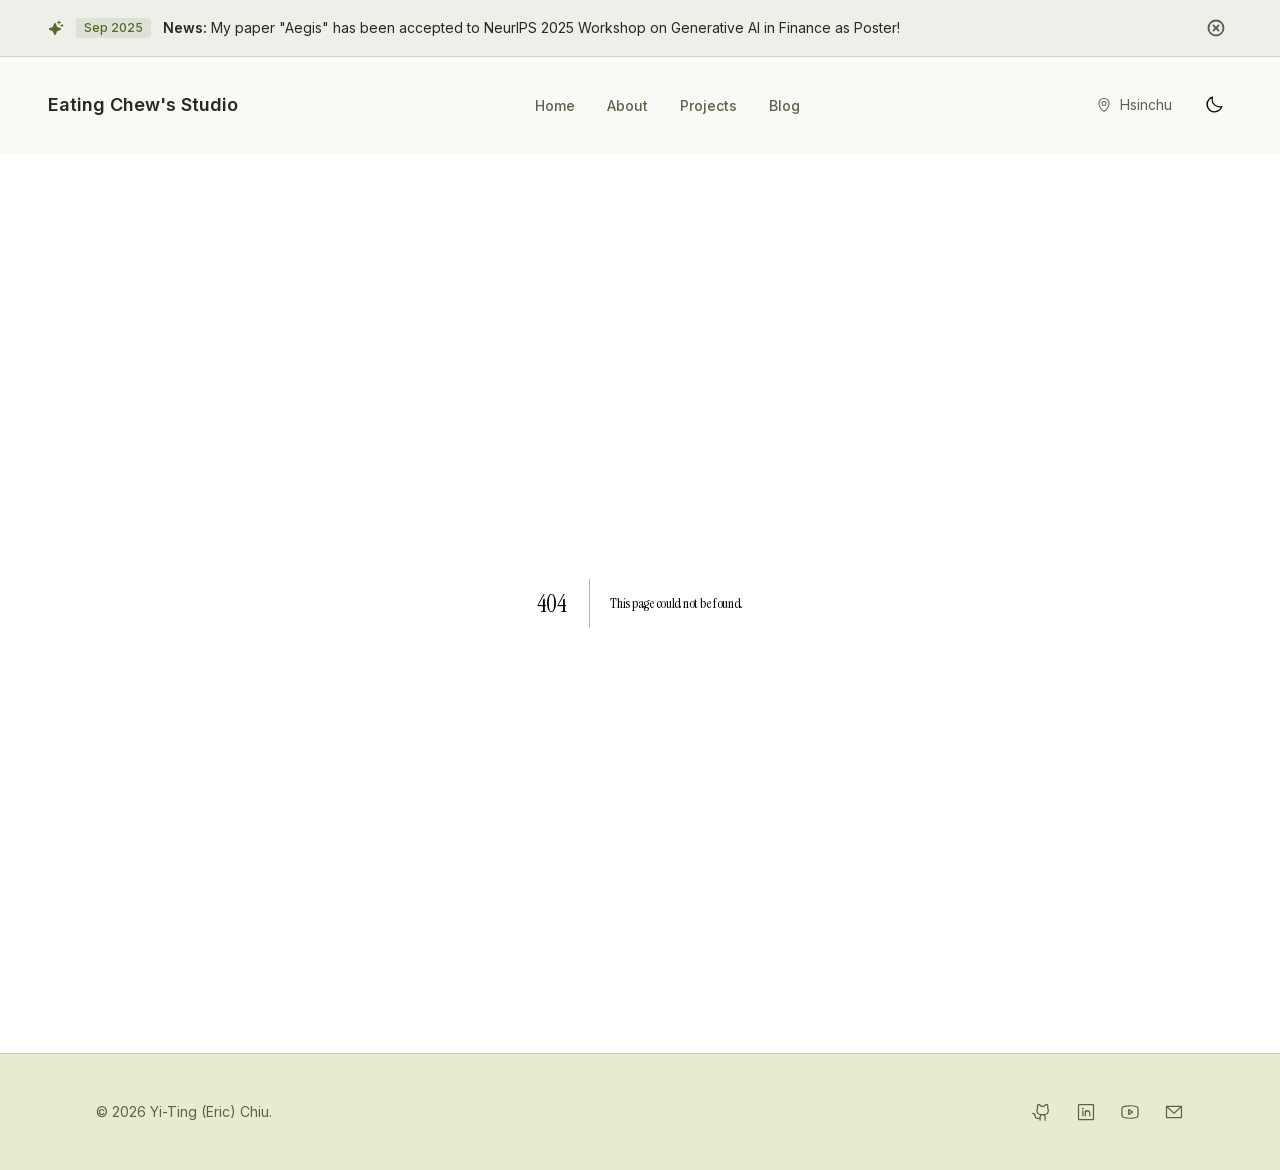
==== commit dbdcf8c0: "Publish olive and lime palette" ====
--- a/404/index.html
+++ b/404/index.html
@@ -1 +1 @@
-<!DOCTYPE html><!--BsCei3ZmpKaePX7KlCxSw--><html lang="en-us"><head><meta charSet="utf-8"/><meta name="viewport" content="width=device-width, initial-scale=1"/><link rel="stylesheet" href="/_next/static/chunks/d31cfa6018d09240.css" data-precedence="next"/><link rel="stylesheet" href="/_next/static/chunks/0ad001733a8b3181.css" data-precedence="next"/><link rel="stylesheet" href="/_next/static/chunks/634366b0471fd824.css" data-precedence="next"/><link rel="preload" as="script" fetchPriority="low" href="/_next/static/chunks/d6136dcb91aaf292.js"/><script src="/_next/static/chunks/c518a733bdcf3dee.js" async=""></script><script src="/_next/static/chunks/920501d033334f9d.js" async=""></script><script src="/_next/static/chunks/01bd51e4ce3f19a7.js" async=""></script><script src="/_next/static/chunks/turbopack-1a8b2591fd93608d.js" async=""></script><script src="/_next/static/chunks/88b43f653e63aaea.js" async=""></script><script src="/_next/static/chunks/247eb132b7f7b574.js" async=""></script><script src="/_next/static/chunks/bd1219ae1343edc7.js" async=""></script><script src="/_next/static/chunks/6a12a98e7468daf5.js" async=""></script><title>404: This page could not be found.</title><meta name="robots" content="noindex"/><meta name="next-size-adjust" content=""/><title>Yi-Ting (Eric) Chiu</title><meta name="description" content="AI Researcher &amp; Quantitative Trader | Building Human-Centric AI Systems"/><meta name="author" content="Yi-Ting (Eric) Chiu"/><meta name="creator" content="Yi-Ting (Eric) Chiu"/><meta property="og:title" content="Yi-Ting (Eric) Chiu"/><meta property="og:description" content="AI Researcher &amp; Quantitative Trader | Building Human-Centric AI Systems"/><meta property="og:url" content="https://eric0801.github.io/"/><meta property="og:site_name" content="Yi-Ting (Eric) Chiu"/><meta property="og:locale" content="en-US"/><meta property="og:type" content="website"/><meta name="twitter:card" content="summary_large_image"/><meta name="twitter:title" content="Yi-Ting (Eric) Chiu"/><meta name="twitter:description" content="AI Researcher &amp; Quantitative Trader | Building Human-Centric AI Systems"/><script src="/_next/static/chunks/a6dad97d9634a72d.js" noModule=""></script></head><body class="inter_5dbe1e89-module__i9oJOa__variable noto_sans_tc_b29a94d2-module__6k8MKa__variable instrument_serif_cb04ddb5-module__cX5SIa__variable jetbrains_mono_2a888507-module__iOZbPq__variable font-sans antialiased"><div hidden=""><!--$--><!--/$--></div><script>((a,b,c,d,e,f,g,h)=>{let i=document.documentElement,j=["light","dark"];function k(b){var c;(Array.isArray(a)?a:[a]).forEach(a=>{let c="class"===a,d=c&&f?e.map(a=>f[a]||a):e;c?(i.classList.remove(...d),i.classList.add(f&&f[b]?f[b]:b)):i.setAttribute(a,b)}),c=b,h&&j.includes(c)&&(i.style.colorScheme=c)}if(d)k(d);else try{let a=localStorage.getItem(b)||c,d=g&&"system"===a?window.matchMedia("(prefers-color-scheme: dark)").matches?"dark":"light":a;k(d)}catch(a){}})("class","theme","system",null,["light","dark"],null,true,true)</script><div class="min-h-screen flex flex-col"><nav class="fixed left-0 right-0 z-50 transition-all duration-500 border-transparent bg-background" style="top:var(--announcement-banner-height, 0px)"><div class="max-w-7xl mx-auto px-6 md:px-12"><div class="flex items-center justify-between h-24"><a class="group" href="/"><span class="text-lg font-semibold text-foreground group-hover:text-accent transition-colors duration-300">Eating Chew&#x27;s Studio</span></a><div class="hidden md:flex items-center gap-8"><a class="relative group py-2" href="/"><span class="text-sm font-medium transition-colors duration-300 text-muted-foreground group-hover:text-foreground">Home</span><span class="absolute bottom-0 left-0 w-0 h-px bg-accent group-hover:w-full transition-all duration-300"></span></a><a class="relative group py-2" href="/about/"><span class="text-sm font-medium transition-colors duration-300 text-muted-foreground group-hover:text-foreground">About</span><span class="absolute bottom-0 left-0 w-0 h-px bg-accent group-hover:w-full transition-all duration-300"></span></a><a class="relative group py-2" href="/projects/"><span class="text-sm font-medium transition-colors duration-300 text-muted-foreground group-hover:text-foreground">Projects</span><span class="absolute bottom-0 left-0 w-0 h-px bg-accent group-hover:w-full transition-all duration-300"></span></a><a class="relative group py-2" href="/blog/"><span class="text-sm font-medium transition-colors duration-300 text-muted-foreground group-hover:text-foreground">Blog</span><span class="absolute bottom-0 left-0 w-0 h-px bg-accent group-hover:w-full transition-all duration-300"></span></a></div><div class="flex items-center gap-6"><div class="hidden lg:flex items-center gap-2 text-sm text-muted-foreground"><svg xmlns="http://www.w3.org/2000/svg" width="1em" height="1em" fill="currentColor" viewBox="0 0 256 256" class="w-4 h-4"><path d="M128,64a40,40,0,1,0,40,40A40,40,0,0,0,128,64Zm0,64a24,24,0,1,1,24-24A24,24,0,0,1,128,128Zm0-112a88.1,88.1,0,0,0-88,88c0,31.4,14.51,64.68,42,96.25a254.19,254.19,0,0,0,41.45,38.3,8,8,0,0,0,9.18,0A254.19,254.19,0,0,0,174,200.25c27.45-31.57,42-64.85,42-96.25A88.1,88.1,0,0,0,128,16Zm0,206c-16.53-13-72-60.75-72-118a72,72,0,0,1,144,0C200,161.23,144.53,209,128,222Z"></path></svg><span>Hsinchu</span></div><button class="p-2 hover:text-accent transition-colors duration-300" aria-label="Toggle theme"><div class="w-5 h-5"></div></button><button class="md:hidden p-2 hover:text-accent transition-colors" aria-label="Toggle menu"><svg xmlns="http://www.w3.org/2000/svg" width="1em" height="1em" fill="currentColor" viewBox="0 0 256 256" class="w-5 h-5"><path d="M224,128a8,8,0,0,1-8,8H40a8,8,0,0,1,0-16H216A8,8,0,0,1,224,128ZM40,72H216a8,8,0,0,0,0-16H40a8,8,0,0,0,0,16ZM216,184H40a8,8,0,0,0,0,16H216a8,8,0,0,0,0-16Z"></path></svg></button></div></div></div></nav><main class="flex-1" style="padding-top:calc(var(--announcement-banner-height, 0px) + 6rem)"><div style="font-family:system-ui,&quot;Segoe UI&quot;,Roboto,Helvetica,Arial,sans-serif,&quot;Apple Color Emoji&quot;,&quot;Segoe UI Emoji&quot;;height:100vh;text-align:center;display:flex;flex-direction:column;align-items:center;justify-content:center"><div><style>body{color:#000;background:#fff;margin:0}.next-error-h1{border-right:1px solid rgba(0,0,0,.3)}@media (prefers-color-scheme:dark){body{color:#fff;background:#000}.next-error-h1{border-right:1px solid rgba(255,255,255,.3)}}</style><h1 class="next-error-h1" style="display:inline-block;margin:0 20px 0 0;padding:0 23px 0 0;font-size:24px;font-weight:500;vertical-align:top;line-height:49px">404</h1><div style="display:inline-block"><h2 style="font-size:14px;font-weight:400;line-height:49px;margin:0">This page could not be found.</h2></div></div></div><!--$--><!--/$--></main><footer class="border-t border-border bg-surface"><div class="max-w-6xl mx-auto px-4 sm:px-6 lg:px-8 py-12"><div class="flex flex-col md:flex-row items-center justify-between gap-6"><div class="text-sm text-muted-foreground">© <!-- -->2026<!-- --> <!-- -->Yi-Ting (Eric) Chiu<!-- -->.</div><div class="flex items-center space-x-6"><a class="text-muted-foreground hover:text-accent transition-colors" aria-label="GitHub" target="_blank" rel="noopener noreferrer" href="https://github.com/Eric0801"><svg xmlns="http://www.w3.org/2000/svg" width="1em" height="1em" fill="currentColor" viewBox="0 0 256 256" class="w-5 h-5"><path d="M208.31,75.68A59.78,59.78,0,0,0,202.93,28,8,8,0,0,0,196,24a59.75,59.75,0,0,0-48,24H124A59.75,59.75,0,0,0,76,24a8,8,0,0,0-6.93,4,59.78,59.78,0,0,0-5.38,47.68A58.14,58.14,0,0,0,56,104v8a56.06,56.06,0,0,0,48.44,55.47A39.8,39.8,0,0,0,96,192v8H72a24,24,0,0,1-24-24A40,40,0,0,0,8,136a8,8,0,0,0,0,16,24,24,0,0,1,24,24,40,40,0,0,0,40,40H96v16a8,8,0,0,0,16,0V192a24,24,0,0,1,48,0v40a8,8,0,0,0,16,0V192a39.8,39.8,0,0,0-8.44-24.53A56.06,56.06,0,0,0,216,112v-8A58.14,58.14,0,0,0,208.31,75.68ZM200,112a40,40,0,0,1-40,40H112a40,40,0,0,1-40-40v-8a41.74,41.74,0,0,1,6.9-22.48A8,8,0,0,0,80,73.83a43.81,43.81,0,0,1,.79-33.58,43.88,43.88,0,0,1,32.32,20.06A8,8,0,0,0,119.82,64h32.35a8,8,0,0,0,6.74-3.69,43.87,43.87,0,0,1,32.32-20.06A43.81,43.81,0,0,1,192,73.83a8.09,8.09,0,0,0,1,7.65A41.72,41.72,0,0,1,200,104Z"></path></svg></a><a class="text-muted-foreground hover:text-accent transition-colors" aria-label="LinkedIn" target="_blank" rel="noopener noreferrer" href="https://www.linkedin.com/in/ericchiu0801"><svg xmlns="http://www.w3.org/2000/svg" width="1em" height="1em" fill="currentColor" viewBox="0 0 256 256" class="w-5 h-5"><path d="M216,24H40A16,16,0,0,0,24,40V216a16,16,0,0,0,16,16H216a16,16,0,0,0,16-16V40A16,16,0,0,0,216,24Zm0,192H40V40H216V216ZM96,112v64a8,8,0,0,1-16,0V112a8,8,0,0,1,16,0Zm88,28v36a8,8,0,0,1-16,0V140a20,20,0,0,0-40,0v36a8,8,0,0,1-16,0V112a8,8,0,0,1,15.79-1.78A36,36,0,0,1,184,140ZM100,84A12,12,0,1,1,88,72,12,12,0,0,1,100,84Z"></path></svg></a><a class="text-muted-foreground hover:text-accent transition-colors" aria-label="YouTube" target="_blank" rel="noopener noreferrer" href="https://www.youtube.com/@ericchiu2593"><svg xmlns="http://www.w3.org/2000/svg" width="1em" height="1em" fill="currentColor" viewBox="0 0 256 256" class="w-5 h-5"><path d="M164.44,121.34l-48-32A8,8,0,0,0,104,96v64a8,8,0,0,0,12.44,6.66l48-32a8,8,0,0,0,0-13.32ZM120,145.05V111l25.58,17ZM234.33,69.52a24,24,0,0,0-14.49-16.4C185.56,39.88,131,40,128,40s-57.56-.12-91.84,13.12a24,24,0,0,0-14.49,16.4C19.08,79.5,16,97.74,16,128s3.08,48.5,5.67,58.48a24,24,0,0,0,14.49,16.41C69,215.56,120.4,216,127.34,216h1.32c6.94,0,58.37-.44,91.18-13.11a24,24,0,0,0,14.49-16.41c2.59-10,5.67-28.22,5.67-58.48S236.92,79.5,234.33,69.52Zm-15.49,113a8,8,0,0,1-4.77,5.49c-31.65,12.22-85.48,12-86,12H128c-.54,0-54.33.2-86-12a8,8,0,0,1-4.77-5.49C34.8,173.39,32,156.57,32,128s2.8-45.39,5.16-54.47A8,8,0,0,1,41.93,68c30.52-11.79,81.66-12,85.85-12h.27c.54,0,54.38-.18,86,12a8,8,0,0,1,4.77,5.49C221.2,82.61,224,99.43,224,128S221.2,173.39,218.84,182.47Z"></path></svg></a><a class="text-muted-foreground hover:text-accent transition-colors" aria-label="Email" target="_blank" rel="noopener noreferrer" href="mailto:ericchiu801@gmail.com"><svg xmlns="http://www.w3.org/2000/svg" width="1em" height="1em" fill="currentColor" viewBox="0 0 256 256" class="w-5 h-5"><path d="M224,48H32a8,8,0,0,0-8,8V192a16,16,0,0,0,16,16H216a16,16,0,0,0,16-16V56A8,8,0,0,0,224,48ZM203.43,64,128,133.15,52.57,64ZM216,192H40V74.19l82.59,75.71a8,8,0,0,0,10.82,0L216,74.19V192Z"></path></svg></a></div></div></div></footer></div><script src="/_next/static/chunks/d6136dcb91aaf292.js" id="_R_" async=""></script><script>(self.__next_f=self.__next_f||[]).push([0])</script><script>self.__next_f.push([1,"1:\"$Sreact.fragment\"\n2:I[89554,[\"/_next/static/chunks/88b43f653e63aaea.js\",\"/_next/static/chunks/247eb132b7f7b574.js\",\"/_next/static/chunks/bd1219ae1343edc7.js\",\"/_next/static/chunks/6a12a98e7468daf5.js\"],\"ThemeProvider\"]\n3:I[18003,[\"/_next/static/chunks/88b43f653e63aaea.js\",\"/_next/static/chunks/247eb132b7f7b574.js\",\"/_next/static/chunks/bd1219ae1343edc7.js\",\"/_next/static/chunks/6a12a98e7468daf5.js\"],\"SmoothScroll\"]\n4:I[17571,[\"/_next/static/chunks/88b43f653e63aaea.js\",\"/_next/static/chunks/247eb132b7f7b574.js\",\"/_next/static/chunks/bd1219ae1343edc7.js\",\"/_next/static/chunks/6a12a98e7468daf5.js\"],\"AnnouncementBanner\"]\n5:I[7988,[\"/_next/static/chunks/88b43f653e63aaea.js\",\"/_next/static/chunks/247eb132b7f7b574.js\",\"/_next/static/chunks/bd1219ae1343edc7.js\",\"/_next/static/chunks/6a12a98e7468daf5.js\"],\"Navbar\"]\n6:I[39756,[\"/_next/static/chunks/88b43f653e63aaea.js\",\"/_next/static/chunks/247eb132b7f7b574.js\",\"/_next/static/chunks/bd1219ae1343edc7.js\",\"/_next/static/chunks/6a12a98e7468daf5.js\"],\"default\"]\n7:I[37457,[\"/_next/static/chunks/88b43f653e63aaea.js\",\"/_next/static/chunks/247eb132b7f7b574.js\",\"/_next/static/chunks/bd1219ae1343edc7.js\",\"/_next/static/chunks/6a12a98e7468daf5.js\"],\"default\"]\n8:I[22016,[\"/_next/static/chunks/88b43f653e63aaea.js\",\"/_next/static/chunks/247eb132b7f7b574.js\",\"/_next/static/chunks/bd1219ae1343edc7.js\",\"/_next/static/chunks/6a12a98e7468daf5.js\"],\"\"]\nf:I[68027,[\"/_next/static/chunks/88b43f653e63aaea.js\",\"/_next/static/chunks/247eb132b7f7b574.js\",\"/_next/static/chunks/bd1219ae1343edc7.js\",\"/_next/static/chunks/6a12a98e7468daf5.js\"],\"default\"]\n:HL[\"/_next/static/chunks/d31cfa6018d09240.css\",\"style\"]\n:HL[\"/_next/static/chunks/0ad001733a8b3181.css\",\"style\"]\n:HL[\"/_next/static/chunks/634366b0471fd824.css\",\"style\"]\n"])</script><script>self.__next_f.push([1,"0:{\"P\":null,\"b\":\"BsCei3ZmpKaePX7KlCxSw\",\"c\":[\"\",\"_not-found\",\"\"],\"q\":\"\",\"i\":false,\"f\":[[[\"\",{\"children\":[\"/_not-found\",{\"children\":[\"__PAGE__\",{}]}]},\"$undefined\",\"$undefined\",true],[[\"$\",\"$1\",\"c\",{\"children\":[[[\"$\",\"link\",\"0\",{\"rel\":\"stylesheet\",\"href\":\"/_next/static/chunks/d31cfa6018d09240.css\",\"precedence\":\"next\",\"crossOrigin\":\"$undefined\",\"nonce\":\"$undefined\"}],[\"$\",\"link\",\"1\",{\"rel\":\"stylesheet\",\"href\":\"/_next/static/chunks/0ad001733a8b3181.css\",\"precedence\":\"next\",\"crossOrigin\":\"$undefined\",\"nonce\":\"$undefined\"}],[\"$\",\"link\",\"2\",{\"rel\":\"stylesheet\",\"href\":\"/_next/static/chunks/634366b0471fd824.css\",\"precedence\":\"next\",\"crossOrigin\":\"$undefined\",\"nonce\":\"$undefined\"}],[\"$\",\"script\",\"script-0\",{\"src\":\"/_next/static/chunks/88b43f653e63aaea.js\",\"async\":true,\"nonce\":\"$undefined\"}],[\"$\",\"script\",\"script-1\",{\"src\":\"/_next/static/chunks/247eb132b7f7b574.js\",\"async\":true,\"nonce\":\"$undefined\"}],[\"$\",\"script\",\"script-2\",{\"src\":\"/_next/static/chunks/bd1219ae1343edc7.js\",\"async\":true,\"nonce\":\"$undefined\"}],[\"$\",\"script\",\"script-3\",{\"src\":\"/_next/static/chunks/6a12a98e7468daf5.js\",\"async\":true,\"nonce\":\"$undefined\"}]],[\"$\",\"html\",null,{\"lang\":\"en-us\",\"suppressHydrationWarning\":true,\"children\":[\"$\",\"body\",null,{\"className\":\"inter_5dbe1e89-module__i9oJOa__variable noto_sans_tc_b29a94d2-module__6k8MKa__variable instrument_serif_cb04ddb5-module__cX5SIa__variable jetbrains_mono_2a888507-module__iOZbPq__variable font-sans antialiased\",\"children\":[\"$\",\"$L2\",null,{\"attribute\":\"class\",\"defaultTheme\":\"system\",\"enableSystem\":true,\"disableTransitionOnChange\":true,\"children\":[[\"$\",\"$L3\",null,{}],[\"$\",\"div\",null,{\"className\":\"min-h-screen flex flex-col\",\"children\":[[\"$\",\"$L4\",null,{}],[\"$\",\"$L5\",null,{}],[\"$\",\"main\",null,{\"className\":\"flex-1\",\"style\":{\"paddingTop\":\"calc(var(--announcement-banner-height, 0px) + 6rem)\"},\"children\":[\"$\",\"$L6\",null,{\"parallelRouterKey\":\"children\",\"error\":\"$undefined\",\"errorStyles\":\"$undefined\",\"errorScripts\":\"$undefined\",\"template\":[\"$\",\"$L7\",null,{}],\"templateStyles\":\"$undefined\",\"templateScripts\":\"$undefined\",\"notFound\":[[[\"$\",\"title\",null,{\"children\":\"404: This page could not be found.\"}],[\"$\",\"div\",null,{\"style\":{\"fontFamily\":\"system-ui,\\\"Segoe UI\\\",Roboto,Helvetica,Arial,sans-serif,\\\"Apple Color Emoji\\\",\\\"Segoe UI Emoji\\\"\",\"height\":\"100vh\",\"textAlign\":\"center\",\"display\":\"flex\",\"flexDirection\":\"column\",\"alignItems\":\"center\",\"justifyContent\":\"center\"},\"children\":[\"$\",\"div\",null,{\"children\":[[\"$\",\"style\",null,{\"dangerouslySetInnerHTML\":{\"__html\":\"body{color:#000;background:#fff;margin:0}.next-error-h1{border-right:1px solid rgba(0,0,0,.3)}@media (prefers-color-scheme:dark){body{color:#fff;background:#000}.next-error-h1{border-right:1px solid rgba(255,255,255,.3)}}\"}}],[\"$\",\"h1\",null,{\"className\":\"next-error-h1\",\"style\":{\"display\":\"inline-block\",\"margin\":\"0 20px 0 0\",\"padding\":\"0 23px 0 0\",\"fontSize\":24,\"fontWeight\":500,\"verticalAlign\":\"top\",\"lineHeight\":\"49px\"},\"children\":404}],[\"$\",\"div\",null,{\"style\":{\"display\":\"inline-block\"},\"children\":[\"$\",\"h2\",null,{\"style\":{\"fontSize\":14,\"fontWeight\":400,\"lineHeight\":\"49px\",\"margin\":0},\"children\":\"This page could not be found.\"}]}]]}]}]],[]],\"forbidden\":\"$undefined\",\"unauthorized\":\"$undefined\"}]}],[\"$\",\"footer\",null,{\"className\":\"border-t border-border bg-surface\",\"children\":[\"$\",\"div\",null,{\"className\":\"max-w-6xl mx-auto px-4 sm:px-6 lg:px-8 py-12\",\"children\":[\"$\",\"div\",null,{\"className\":\"flex flex-col md:flex-row items-center justify-between gap-6\",\"children\":[[\"$\",\"div\",null,{\"className\":\"text-sm text-muted-foreground\",\"children\":[\"© \",2026,\" \",\"Yi-Ting (Eric) Chiu\",\".\"]}],[\"$\",\"div\",null,{\"className\":\"flex items-center space-x-6\",\"children\":[[\"$\",\"$L8\",\"GitHub\",{\"href\":\"https://github.com/Eric0801\",\"className\":\"text-muted-foreground hover:text-accent transition-colors\",\"aria-label\":\"GitHub\",\"target\":\"_blank\",\"rel\":\"noopener noreferrer\",\"children\":[\"$\",\"svg\",null,{\"ref\":\"$undefined\",\"xmlns\":\"http://www.w3.org/2000/svg\",\"width\":\"1em\",\"height\":\"1em\",\"fill\":\"currentColor\",\"viewBox\":\"0 0 256 256\",\"transform\":\"$undefined\",\"className\":\"w-5 h-5\",\"children\":[false,\"$undefined\",[\"$\",\"path\",null,{\"d\":\"M208.31,75.68A59.78,59.78,0,0,0,202.93,28,8,8,0,0,0,196,24a59.75,59.75,0,0,0-48,24H124A59.75,59.75,0,0,0,76,24a8,8,0,0,0-6.93,4,59.78,59.78,0,0,0-5.38,47.68A58.14,58.14,0,0,0,56,104v8a56.06,56.06,0,0,0,48.44,55.47A39.8,39.8,0,0,0,96,192v8H72a24,24,0,0,1-24-24A40,40,0,0,0,8,136a8,8,0,0,0,0,16,24,24,0,0,1,24,24,40,40,0,0,0,40,40H96v16a8,8,0,0,0,16,0V192a24,24,0,0,1,48,0v40a8,8,0,0,0,16,0V192a39.8,39.8,0,0,0-8.44-24.53A56.06,56.06,0,0,0,216,112v-8A58.14,58.14,0,0,0,208.31,75.68ZM200,112a40,40,0,0,1-40,40H112a40,40,0,0,1-40-40v-8a41.74,41.74,0,0,1,6.9-22.48A8,8,0,0,0,80,73.83a43.81,43.81,0,0,1,.79-33.58,43.88,43.88,0,0,1,32.32,20.06A8,8,0,0,0,119.82,64h32.35a8,8,0,0,0,6.74-3.69,43.87,43.87,0,0,1,32.32-20.06A43.81,43.81,0,0,1,192,73.83a8.09,8.09,0,0,0,1,7.65A41.72,41.72,0,0,1,200,104Z\"}]]}]}],\"$L9\",\"$La\",\"$Lb\"]}]]}]}]}]]}]]}]}]}]]}],{\"children\":[\"$Lc\",{\"children\":[\"$Ld\",{},null,false,false]},null,false,false]},null,false,false],\"$Le\",false]],\"m\":\"$undefined\",\"G\":[\"$f\",\"$undefined\"],\"s\":false,\"S\":true}\n"])</script><script>self.__next_f.push([1,"10:I[97367,[\"/_next/static/chunks/88b43f653e63aaea.js\",\"/_next/static/chunks/247eb132b7f7b574.js\",\"/_next/static/chunks/bd1219ae1343edc7.js\",\"/_next/static/chunks/6a12a98e7468daf5.js\"],\"OutletBoundary\"]\n11:\"$Sreact.suspense\"\n13:I[97367,[\"/_next/static/chunks/88b43f653e63aaea.js\",\"/_next/static/chunks/247eb132b7f7b574.js\",\"/_next/static/chunks/bd1219ae1343edc7.js\",\"/_next/static/chunks/6a12a98e7468daf5.js\"],\"ViewportBoundary\"]\n15:I[97367,[\"/_next/static/chunks/88b43f653e63aaea.js\",\"/_next/static/chunks/247eb132b7f7b574.js\",\"/_next/static/chunks/bd1219ae1343edc7.js\",\"/_next/static/chunks/6a12a98e7468daf5.js\"],\"MetadataBoundary\"]\n9:[\"$\",\"$L8\",\"LinkedIn\",{\"href\":\"https://www.linkedin.com/in/ericchiu0801\",\"className\":\"text-muted-foreground hover:text-accent transition-colors\",\"aria-label\":\"LinkedIn\",\"target\":\"_blank\",\"rel\":\"noopener noreferrer\",\"children\":[\"$\",\"svg\",null,{\"ref\":\"$undefined\",\"xmlns\":\"http://www.w3.org/2000/svg\",\"width\":\"1em\",\"height\":\"1em\",\"fill\":\"currentColor\",\"viewBox\":\"0 0 256 256\",\"transform\":\"$undefined\",\"className\":\"w-5 h-5\",\"children\":[false,\"$undefined\",[\"$\",\"path\",null,{\"d\":\"M216,24H40A16,16,0,0,0,24,40V216a16,16,0,0,0,16,16H216a16,16,0,0,0,16-16V40A16,16,0,0,0,216,24Zm0,192H40V40H216V216ZM96,112v64a8,8,0,0,1-16,0V112a8,8,0,0,1,16,0Zm88,28v36a8,8,0,0,1-16,0V140a20,20,0,0,0-40,0v36a8,8,0,0,1-16,0V112a8,8,0,0,1,15.79-1.78A36,36,0,0,1,184,140ZM100,84A12,12,0,1,1,88,72,12,12,0,0,1,100,84Z\"}]]}]}]\na:[\"$\",\"$L8\",\"YouTube\",{\"href\":\"https://www.youtube.com/@ericchiu2593\",\"className\":\"text-muted-foreground hover:text-accent transition-colors\",\"aria-label\":\"YouTube\",\"target\":\"_blank\",\"rel\":\"noopener noreferrer\",\"children\":[\"$\",\"svg\",null,{\"ref\":\"$undefined\",\"xmlns\":\"http://www.w3.org/2000/svg\",\"width\":\"1em\",\"height\":\"1em\",\"fill\":\"currentColor\",\"viewBox\":\"0 0 256 256\",\"transform\":\"$undefined\",\"className\":\"w-5 h-5\",\"children\":[false,\"$undefined\",[\"$\",\"path\",null,{\"d\":\"M164.44,121.34l-48-32A8,8,0,0,0,104,96v64a8,8,0,0,0,12.44,6.66l48-32a8,8,0,0,0,0-13.32ZM120,145.05V111l25.58,17ZM234.33,69.52a24,24,0,0,0-14.49-16.4C185.56,39.88,131,40,128,40s-57.56-.12-91.84,13.12a24,24,0,0,0-14.49,16.4C19.08,79.5,16,97.74,16,128s3.08,48.5,5.67,58.48a24,24,0,0,0,14.49,16.41C69,215.56,120.4,216,127.34,216h1.32c6.94,0,58.37-.44,91.18-13.11a24,24,0,0,0,14.49-16.41c2.59-10,5.67-28.22,5.67-58.48S236.92,79.5,234.33,69.52Zm-15.49,113a8,8,0,0,1-4.77,5.49c-31.65,12.22-85.48,12-86,12H128c-.54,0-54.33.2-86-12a8,8,0,0,1-4.77-5.49C34.8,173.39,32,156.57,32,128s2.8-45.39,5.16-54.47A8,8,0,0,1,41.93,68c30.52-11.79,81.66-12,85.85-12h.27c.54,0,54.38-.18,86,12a8,8,0,0,1,4.77,5.49C221.2,82.61,224,99.43,224,128S221.2,173.39,218.84,182.47Z\"}]]}]}]\nb:[\"$\",\"$L8\",\"Email\",{\"href\":\"mailto:ericchiu801@gmail.com\",\"className\":\"text-muted-foreground hover:text-accent transition-colors\",\"aria-label\":\"Email\",\"target\":\"_blank\",\"rel\":\"noopener noreferrer\",\"children\":[\"$\",\"svg\",null,{\"ref\":\"$undefined\",\"xmlns\":\"http://www.w3.org/2000/svg\",\"width\":\"1em\",\"height\":\"1em\",\"fill\":\"currentColor\",\"viewBox\":\"0 0 256 256\",\"transform\":\"$undefined\",\"className\":\"w-5 h-5\",\"children\":[false,\"$undefined\",[\"$\",\"path\",null,{\"d\":\"M224,48H32a8,8,0,0,0-8,8V192a16,16,0,0,0,16,16H216a16,16,0,0,0,16-16V56A8,8,0,0,0,224,48ZM203.43,64,128,133.15,52.57,64ZM216,192H40V74.19l82.59,75.71a8,8,0,0,0,10.82,0L216,74.19V192Z\"}]]}]}]\nc:[\"$\",\"$1\",\"c\",{\"children\":[null,[\"$\",\"$L6\",null,{\"parallelRouterKey\":\"children\",\"error\":\"$undefined\",\"errorStyles\":\"$undefined\",\"errorScripts\":\"$undefined\",\"template\":[\"$\",\"$L7\",null,{}],\"templateStyles\":\"$undefined\",\"templateScripts\":\"$undefined\",\"notFound\":\"$undefined\",\"forbidden\":\"$undefined\",\"unauthorized\":\"$undefined\"}]]}]\n"])</script><script>self.__next_f.push([1,"d:[\"$\",\"$1\",\"c\",{\"children\":[[[\"$\",\"title\",null,{\"children\":\"404: This page could not be found.\"}],[\"$\",\"div\",null,{\"style\":\"$0:f:0:1:0:props:children:1:props:children:props:children:props:children:1:props:children:2:props:children:props:notFound:0:1:props:style\",\"children\":[\"$\",\"div\",null,{\"children\":[[\"$\",\"style\",null,{\"dangerouslySetInnerHTML\":{\"__html\":\"body{color:#000;background:#fff;margin:0}.next-error-h1{border-right:1px solid rgba(0,0,0,.3)}@media (prefers-color-scheme:dark){body{color:#fff;background:#000}.next-error-h1{border-right:1px solid rgba(255,255,255,.3)}}\"}}],[\"$\",\"h1\",null,{\"className\":\"next-error-h1\",\"style\":\"$0:f:0:1:0:props:children:1:props:children:props:children:props:children:1:props:children:2:props:children:props:notFound:0:1:props:children:props:children:1:props:style\",\"children\":404}],[\"$\",\"div\",null,{\"style\":\"$0:f:0:1:0:props:children:1:props:children:props:children:props:children:1:props:children:2:props:children:props:notFound:0:1:props:children:props:children:2:props:style\",\"children\":[\"$\",\"h2\",null,{\"style\":\"$0:f:0:1:0:props:children:1:props:children:props:children:props:children:1:props:children:2:props:children:props:notFound:0:1:props:children:props:children:2:props:children:props:style\",\"children\":\"This page could not be found.\"}]}]]}]}]],null,[\"$\",\"$L10\",null,{\"children\":[\"$\",\"$11\",null,{\"name\":\"Next.MetadataOutlet\",\"children\":\"$@12\"}]}]]}]\n"])</script><script>self.__next_f.push([1,"e:[\"$\",\"$1\",\"h\",{\"children\":[[\"$\",\"meta\",null,{\"name\":\"robots\",\"content\":\"noindex\"}],[\"$\",\"$L13\",null,{\"children\":\"$@14\"}],[\"$\",\"div\",null,{\"hidden\":true,\"children\":[\"$\",\"$L15\",null,{\"children\":[\"$\",\"$11\",null,{\"name\":\"Next.Metadata\",\"children\":\"$@16\"}]}]}],[\"$\",\"meta\",null,{\"name\":\"next-size-adjust\",\"content\":\"\"}]]}]\n"])</script><script>self.__next_f.push([1,"14:[[\"$\",\"meta\",\"0\",{\"charSet\":\"utf-8\"}],[\"$\",\"meta\",\"1\",{\"name\":\"viewport\",\"content\":\"width=device-width, initial-scale=1\"}]]\n"])</script><script>self.__next_f.push([1,"16:[[\"$\",\"title\",\"0\",{\"children\":\"Yi-Ting (Eric) Chiu\"}],[\"$\",\"meta\",\"1\",{\"name\":\"description\",\"content\":\"AI Researcher \u0026 Quantitative Trader | Building Human-Centric AI Systems\"}],[\"$\",\"meta\",\"2\",{\"name\":\"author\",\"content\":\"Yi-Ting (Eric) Chiu\"}],[\"$\",\"meta\",\"3\",{\"name\":\"creator\",\"content\":\"Yi-Ting (Eric) Chiu\"}],[\"$\",\"meta\",\"4\",{\"property\":\"og:title\",\"content\":\"Yi-Ting (Eric) Chiu\"}],[\"$\",\"meta\",\"5\",{\"property\":\"og:description\",\"content\":\"AI Researcher \u0026 Quantitative Trader | Building Human-Centric AI Systems\"}],[\"$\",\"meta\",\"6\",{\"property\":\"og:url\",\"content\":\"https://eric0801.github.io/\"}],[\"$\",\"meta\",\"7\",{\"property\":\"og:site_name\",\"content\":\"Yi-Ting (Eric) Chiu\"}],[\"$\",\"meta\",\"8\",{\"property\":\"og:locale\",\"content\":\"en-US\"}],[\"$\",\"meta\",\"9\",{\"property\":\"og:type\",\"content\":\"website\"}],[\"$\",\"meta\",\"10\",{\"name\":\"twitter:card\",\"content\":\"summary_large_image\"}],[\"$\",\"meta\",\"11\",{\"name\":\"twitter:title\",\"content\":\"Yi-Ting (Eric) Chiu\"}],[\"$\",\"meta\",\"12\",{\"name\":\"twitter:description\",\"content\":\"AI Researcher \u0026 Quantitative Trader | Building Human-Centric AI Systems\"}]]\n12:null\n"])</script></body></html>+<!DOCTYPE html><!--loA2RxmgXxolwkwd1bO2o--><html lang="en-us"><head><meta charSet="utf-8"/><meta name="viewport" content="width=device-width, initial-scale=1"/><link rel="stylesheet" href="/_next/static/chunks/d31cfa6018d09240.css" data-precedence="next"/><link rel="stylesheet" href="/_next/static/chunks/0ad001733a8b3181.css" data-precedence="next"/><link rel="stylesheet" href="/_next/static/chunks/74bb332770c432c4.css" data-precedence="next"/><link rel="preload" as="script" fetchPriority="low" href="/_next/static/chunks/d6136dcb91aaf292.js"/><script src="/_next/static/chunks/c518a733bdcf3dee.js" async=""></script><script src="/_next/static/chunks/920501d033334f9d.js" async=""></script><script src="/_next/static/chunks/01bd51e4ce3f19a7.js" async=""></script><script src="/_next/static/chunks/turbopack-1a8b2591fd93608d.js" async=""></script><script src="/_next/static/chunks/88b43f653e63aaea.js" async=""></script><script src="/_next/static/chunks/247eb132b7f7b574.js" async=""></script><script src="/_next/static/chunks/bd1219ae1343edc7.js" async=""></script><script src="/_next/static/chunks/6a12a98e7468daf5.js" async=""></script><title>404: This page could not be found.</title><meta name="robots" content="noindex"/><meta name="next-size-adjust" content=""/><title>Yi-Ting (Eric) Chiu</title><meta name="description" content="AI Researcher &amp; Quantitative Trader | Building Human-Centric AI Systems"/><meta name="author" content="Yi-Ting (Eric) Chiu"/><meta name="creator" content="Yi-Ting (Eric) Chiu"/><meta property="og:title" content="Yi-Ting (Eric) Chiu"/><meta property="og:description" content="AI Researcher &amp; Quantitative Trader | Building Human-Centric AI Systems"/><meta property="og:url" content="https://eric0801.github.io/"/><meta property="og:site_name" content="Yi-Ting (Eric) Chiu"/><meta property="og:locale" content="en-US"/><meta property="og:type" content="website"/><meta name="twitter:card" content="summary_large_image"/><meta name="twitter:title" content="Yi-Ting (Eric) Chiu"/><meta name="twitter:description" content="AI Researcher &amp; Quantitative Trader | Building Human-Centric AI Systems"/><script src="/_next/static/chunks/a6dad97d9634a72d.js" noModule=""></script></head><body class="inter_5dbe1e89-module__i9oJOa__variable noto_sans_tc_b29a94d2-module__6k8MKa__variable instrument_serif_cb04ddb5-module__cX5SIa__variable jetbrains_mono_2a888507-module__iOZbPq__variable font-sans antialiased"><div hidden=""><!--$--><!--/$--></div><script>((a,b,c,d,e,f,g,h)=>{let i=document.documentElement,j=["light","dark"];function k(b){var c;(Array.isArray(a)?a:[a]).forEach(a=>{let c="class"===a,d=c&&f?e.map(a=>f[a]||a):e;c?(i.classList.remove(...d),i.classList.add(f&&f[b]?f[b]:b)):i.setAttribute(a,b)}),c=b,h&&j.includes(c)&&(i.style.colorScheme=c)}if(d)k(d);else try{let a=localStorage.getItem(b)||c,d=g&&"system"===a?window.matchMedia("(prefers-color-scheme: dark)").matches?"dark":"light":a;k(d)}catch(a){}})("class","theme","system",null,["light","dark"],null,true,true)</script><div class="min-h-screen flex flex-col"><nav class="fixed left-0 right-0 z-50 transition-all duration-500 border-transparent bg-background" style="top:var(--announcement-banner-height, 0px)"><div class="max-w-7xl mx-auto px-6 md:px-12"><div class="flex items-center justify-between h-24"><a class="group" href="/"><span class="text-lg font-semibold text-foreground group-hover:text-accent transition-colors duration-300">Eating Chew&#x27;s Studio</span></a><div class="hidden md:flex items-center gap-8"><a class="relative group py-2" href="/"><span class="text-sm font-medium transition-colors duration-300 text-muted-foreground group-hover:text-foreground">Home</span><span class="absolute bottom-0 left-0 w-0 h-px bg-accent group-hover:w-full transition-all duration-300"></span></a><a class="relative group py-2" href="/about/"><span class="text-sm font-medium transition-colors duration-300 text-muted-foreground group-hover:text-foreground">About</span><span class="absolute bottom-0 left-0 w-0 h-px bg-accent group-hover:w-full transition-all duration-300"></span></a><a class="relative group py-2" href="/projects/"><span class="text-sm font-medium transition-colors duration-300 text-muted-foreground group-hover:text-foreground">Projects</span><span class="absolute bottom-0 left-0 w-0 h-px bg-accent group-hover:w-full transition-all duration-300"></span></a><a class="relative group py-2" href="/blog/"><span class="text-sm font-medium transition-colors duration-300 text-muted-foreground group-hover:text-foreground">Blog</span><span class="absolute bottom-0 left-0 w-0 h-px bg-accent group-hover:w-full transition-all duration-300"></span></a></div><div class="flex items-center gap-6"><div class="hidden lg:flex items-center gap-2 text-sm text-muted-foreground"><svg xmlns="http://www.w3.org/2000/svg" width="1em" height="1em" fill="currentColor" viewBox="0 0 256 256" class="w-4 h-4"><path d="M128,64a40,40,0,1,0,40,40A40,40,0,0,0,128,64Zm0,64a24,24,0,1,1,24-24A24,24,0,0,1,128,128Zm0-112a88.1,88.1,0,0,0-88,88c0,31.4,14.51,64.68,42,96.25a254.19,254.19,0,0,0,41.45,38.3,8,8,0,0,0,9.18,0A254.19,254.19,0,0,0,174,200.25c27.45-31.57,42-64.85,42-96.25A88.1,88.1,0,0,0,128,16Zm0,206c-16.53-13-72-60.75-72-118a72,72,0,0,1,144,0C200,161.23,144.53,209,128,222Z"></path></svg><span>Hsinchu</span></div><button class="p-2 hover:text-accent transition-colors duration-300" aria-label="Toggle theme"><div class="w-5 h-5"></div></button><button class="md:hidden p-2 hover:text-accent transition-colors" aria-label="Toggle menu"><svg xmlns="http://www.w3.org/2000/svg" width="1em" height="1em" fill="currentColor" viewBox="0 0 256 256" class="w-5 h-5"><path d="M224,128a8,8,0,0,1-8,8H40a8,8,0,0,1,0-16H216A8,8,0,0,1,224,128ZM40,72H216a8,8,0,0,0,0-16H40a8,8,0,0,0,0,16ZM216,184H40a8,8,0,0,0,0,16H216a8,8,0,0,0,0-16Z"></path></svg></button></div></div></div></nav><main class="flex-1" style="padding-top:calc(var(--announcement-banner-height, 0px) + 6rem)"><div style="font-family:system-ui,&quot;Segoe UI&quot;,Roboto,Helvetica,Arial,sans-serif,&quot;Apple Color Emoji&quot;,&quot;Segoe UI Emoji&quot;;height:100vh;text-align:center;display:flex;flex-direction:column;align-items:center;justify-content:center"><div><style>body{color:#000;background:#fff;margin:0}.next-error-h1{border-right:1px solid rgba(0,0,0,.3)}@media (prefers-color-scheme:dark){body{color:#fff;background:#000}.next-error-h1{border-right:1px solid rgba(255,255,255,.3)}}</style><h1 class="next-error-h1" style="display:inline-block;margin:0 20px 0 0;padding:0 23px 0 0;font-size:24px;font-weight:500;vertical-align:top;line-height:49px">404</h1><div style="display:inline-block"><h2 style="font-size:14px;font-weight:400;line-height:49px;margin:0">This page could not be found.</h2></div></div></div><!--$--><!--/$--></main><footer class="border-t border-border bg-surface"><div class="max-w-6xl mx-auto px-4 sm:px-6 lg:px-8 py-12"><div class="flex flex-col md:flex-row items-center justify-between gap-6"><div class="text-sm text-muted-foreground">© <!-- -->2026<!-- --> <!-- -->Yi-Ting (Eric) Chiu<!-- -->.</div><div class="flex items-center space-x-6"><a class="text-muted-foreground hover:text-accent transition-colors" aria-label="GitHub" target="_blank" rel="noopener noreferrer" href="https://github.com/Eric0801"><svg xmlns="http://www.w3.org/2000/svg" width="1em" height="1em" fill="currentColor" viewBox="0 0 256 256" class="w-5 h-5"><path d="M208.31,75.68A59.78,59.78,0,0,0,202.93,28,8,8,0,0,0,196,24a59.75,59.75,0,0,0-48,24H124A59.75,59.75,0,0,0,76,24a8,8,0,0,0-6.93,4,59.78,59.78,0,0,0-5.38,47.68A58.14,58.14,0,0,0,56,104v8a56.06,56.06,0,0,0,48.44,55.47A39.8,39.8,0,0,0,96,192v8H72a24,24,0,0,1-24-24A40,40,0,0,0,8,136a8,8,0,0,0,0,16,24,24,0,0,1,24,24,40,40,0,0,0,40,40H96v16a8,8,0,0,0,16,0V192a24,24,0,0,1,48,0v40a8,8,0,0,0,16,0V192a39.8,39.8,0,0,0-8.44-24.53A56.06,56.06,0,0,0,216,112v-8A58.14,58.14,0,0,0,208.31,75.68ZM200,112a40,40,0,0,1-40,40H112a40,40,0,0,1-40-40v-8a41.74,41.74,0,0,1,6.9-22.48A8,8,0,0,0,80,73.83a43.81,43.81,0,0,1,.79-33.58,43.88,43.88,0,0,1,32.32,20.06A8,8,0,0,0,119.82,64h32.35a8,8,0,0,0,6.74-3.69,43.87,43.87,0,0,1,32.32-20.06A43.81,43.81,0,0,1,192,73.83a8.09,8.09,0,0,0,1,7.65A41.72,41.72,0,0,1,200,104Z"></path></svg></a><a class="text-muted-foreground hover:text-accent transition-colors" aria-label="LinkedIn" target="_blank" rel="noopener noreferrer" href="https://www.linkedin.com/in/ericchiu0801"><svg xmlns="http://www.w3.org/2000/svg" width="1em" height="1em" fill="currentColor" viewBox="0 0 256 256" class="w-5 h-5"><path d="M216,24H40A16,16,0,0,0,24,40V216a16,16,0,0,0,16,16H216a16,16,0,0,0,16-16V40A16,16,0,0,0,216,24Zm0,192H40V40H216V216ZM96,112v64a8,8,0,0,1-16,0V112a8,8,0,0,1,16,0Zm88,28v36a8,8,0,0,1-16,0V140a20,20,0,0,0-40,0v36a8,8,0,0,1-16,0V112a8,8,0,0,1,15.79-1.78A36,36,0,0,1,184,140ZM100,84A12,12,0,1,1,88,72,12,12,0,0,1,100,84Z"></path></svg></a><a class="text-muted-foreground hover:text-accent transition-colors" aria-label="YouTube" target="_blank" rel="noopener noreferrer" href="https://www.youtube.com/@ericchiu2593"><svg xmlns="http://www.w3.org/2000/svg" width="1em" height="1em" fill="currentColor" viewBox="0 0 256 256" class="w-5 h-5"><path d="M164.44,121.34l-48-32A8,8,0,0,0,104,96v64a8,8,0,0,0,12.44,6.66l48-32a8,8,0,0,0,0-13.32ZM120,145.05V111l25.58,17ZM234.33,69.52a24,24,0,0,0-14.49-16.4C185.56,39.88,131,40,128,40s-57.56-.12-91.84,13.12a24,24,0,0,0-14.49,16.4C19.08,79.5,16,97.74,16,128s3.08,48.5,5.67,58.48a24,24,0,0,0,14.49,16.41C69,215.56,120.4,216,127.34,216h1.32c6.94,0,58.37-.44,91.18-13.11a24,24,0,0,0,14.49-16.41c2.59-10,5.67-28.22,5.67-58.48S236.92,79.5,234.33,69.52Zm-15.49,113a8,8,0,0,1-4.77,5.49c-31.65,12.22-85.48,12-86,12H128c-.54,0-54.33.2-86-12a8,8,0,0,1-4.77-5.49C34.8,173.39,32,156.57,32,128s2.8-45.39,5.16-54.47A8,8,0,0,1,41.93,68c30.52-11.79,81.66-12,85.85-12h.27c.54,0,54.38-.18,86,12a8,8,0,0,1,4.77,5.49C221.2,82.61,224,99.43,224,128S221.2,173.39,218.84,182.47Z"></path></svg></a><a class="text-muted-foreground hover:text-accent transition-colors" aria-label="Email" target="_blank" rel="noopener noreferrer" href="mailto:ericchiu801@gmail.com"><svg xmlns="http://www.w3.org/2000/svg" width="1em" height="1em" fill="currentColor" viewBox="0 0 256 256" class="w-5 h-5"><path d="M224,48H32a8,8,0,0,0-8,8V192a16,16,0,0,0,16,16H216a16,16,0,0,0,16-16V56A8,8,0,0,0,224,48ZM203.43,64,128,133.15,52.57,64ZM216,192H40V74.19l82.59,75.71a8,8,0,0,0,10.82,0L216,74.19V192Z"></path></svg></a></div></div></div></footer></div><script src="/_next/static/chunks/d6136dcb91aaf292.js" id="_R_" async=""></script><script>(self.__next_f=self.__next_f||[]).push([0])</script><script>self.__next_f.push([1,"1:\"$Sreact.fragment\"\n2:I[89554,[\"/_next/static/chunks/88b43f653e63aaea.js\",\"/_next/static/chunks/247eb132b7f7b574.js\",\"/_next/static/chunks/bd1219ae1343edc7.js\",\"/_next/static/chunks/6a12a98e7468daf5.js\"],\"ThemeProvider\"]\n3:I[18003,[\"/_next/static/chunks/88b43f653e63aaea.js\",\"/_next/static/chunks/247eb132b7f7b574.js\",\"/_next/static/chunks/bd1219ae1343edc7.js\",\"/_next/static/chunks/6a12a98e7468daf5.js\"],\"SmoothScroll\"]\n4:I[17571,[\"/_next/static/chunks/88b43f653e63aaea.js\",\"/_next/static/chunks/247eb132b7f7b574.js\",\"/_next/static/chunks/bd1219ae1343edc7.js\",\"/_next/static/chunks/6a12a98e7468daf5.js\"],\"AnnouncementBanner\"]\n5:I[7988,[\"/_next/static/chunks/88b43f653e63aaea.js\",\"/_next/static/chunks/247eb132b7f7b574.js\",\"/_next/static/chunks/bd1219ae1343edc7.js\",\"/_next/static/chunks/6a12a98e7468daf5.js\"],\"Navbar\"]\n6:I[39756,[\"/_next/static/chunks/88b43f653e63aaea.js\",\"/_next/static/chunks/247eb132b7f7b574.js\",\"/_next/static/chunks/bd1219ae1343edc7.js\",\"/_next/static/chunks/6a12a98e7468daf5.js\"],\"default\"]\n7:I[37457,[\"/_next/static/chunks/88b43f653e63aaea.js\",\"/_next/static/chunks/247eb132b7f7b574.js\",\"/_next/static/chunks/bd1219ae1343edc7.js\",\"/_next/static/chunks/6a12a98e7468daf5.js\"],\"default\"]\n8:I[22016,[\"/_next/static/chunks/88b43f653e63aaea.js\",\"/_next/static/chunks/247eb132b7f7b574.js\",\"/_next/static/chunks/bd1219ae1343edc7.js\",\"/_next/static/chunks/6a12a98e7468daf5.js\"],\"\"]\nf:I[68027,[\"/_next/static/chunks/88b43f653e63aaea.js\",\"/_next/static/chunks/247eb132b7f7b574.js\",\"/_next/static/chunks/bd1219ae1343edc7.js\",\"/_next/static/chunks/6a12a98e7468daf5.js\"],\"default\"]\n:HL[\"/_next/static/chunks/d31cfa6018d09240.css\",\"style\"]\n:HL[\"/_next/static/chunks/0ad001733a8b3181.css\",\"style\"]\n:HL[\"/_next/static/chunks/74bb332770c432c4.css\",\"style\"]\n"])</script><script>self.__next_f.push([1,"0:{\"P\":null,\"b\":\"loA2RxmgXxolwkwd1bO2o\",\"c\":[\"\",\"_not-found\",\"\"],\"q\":\"\",\"i\":false,\"f\":[[[\"\",{\"children\":[\"/_not-found\",{\"children\":[\"__PAGE__\",{}]}]},\"$undefined\",\"$undefined\",true],[[\"$\",\"$1\",\"c\",{\"children\":[[[\"$\",\"link\",\"0\",{\"rel\":\"stylesheet\",\"href\":\"/_next/static/chunks/d31cfa6018d09240.css\",\"precedence\":\"next\",\"crossOrigin\":\"$undefined\",\"nonce\":\"$undefined\"}],[\"$\",\"link\",\"1\",{\"rel\":\"stylesheet\",\"href\":\"/_next/static/chunks/0ad001733a8b3181.css\",\"precedence\":\"next\",\"crossOrigin\":\"$undefined\",\"nonce\":\"$undefined\"}],[\"$\",\"link\",\"2\",{\"rel\":\"stylesheet\",\"href\":\"/_next/static/chunks/74bb332770c432c4.css\",\"precedence\":\"next\",\"crossOrigin\":\"$undefined\",\"nonce\":\"$undefined\"}],[\"$\",\"script\",\"script-0\",{\"src\":\"/_next/static/chunks/88b43f653e63aaea.js\",\"async\":true,\"nonce\":\"$undefined\"}],[\"$\",\"script\",\"script-1\",{\"src\":\"/_next/static/chunks/247eb132b7f7b574.js\",\"async\":true,\"nonce\":\"$undefined\"}],[\"$\",\"script\",\"script-2\",{\"src\":\"/_next/static/chunks/bd1219ae1343edc7.js\",\"async\":true,\"nonce\":\"$undefined\"}],[\"$\",\"script\",\"script-3\",{\"src\":\"/_next/static/chunks/6a12a98e7468daf5.js\",\"async\":true,\"nonce\":\"$undefined\"}]],[\"$\",\"html\",null,{\"lang\":\"en-us\",\"suppressHydrationWarning\":true,\"children\":[\"$\",\"body\",null,{\"className\":\"inter_5dbe1e89-module__i9oJOa__variable noto_sans_tc_b29a94d2-module__6k8MKa__variable instrument_serif_cb04ddb5-module__cX5SIa__variable jetbrains_mono_2a888507-module__iOZbPq__variable font-sans antialiased\",\"children\":[\"$\",\"$L2\",null,{\"attribute\":\"class\",\"defaultTheme\":\"system\",\"enableSystem\":true,\"disableTransitionOnChange\":true,\"children\":[[\"$\",\"$L3\",null,{}],[\"$\",\"div\",null,{\"className\":\"min-h-screen flex flex-col\",\"children\":[[\"$\",\"$L4\",null,{}],[\"$\",\"$L5\",null,{}],[\"$\",\"main\",null,{\"className\":\"flex-1\",\"style\":{\"paddingTop\":\"calc(var(--announcement-banner-height, 0px) + 6rem)\"},\"children\":[\"$\",\"$L6\",null,{\"parallelRouterKey\":\"children\",\"error\":\"$undefined\",\"errorStyles\":\"$undefined\",\"errorScripts\":\"$undefined\",\"template\":[\"$\",\"$L7\",null,{}],\"templateStyles\":\"$undefined\",\"templateScripts\":\"$undefined\",\"notFound\":[[[\"$\",\"title\",null,{\"children\":\"404: This page could not be found.\"}],[\"$\",\"div\",null,{\"style\":{\"fontFamily\":\"system-ui,\\\"Segoe UI\\\",Roboto,Helvetica,Arial,sans-serif,\\\"Apple Color Emoji\\\",\\\"Segoe UI Emoji\\\"\",\"height\":\"100vh\",\"textAlign\":\"center\",\"display\":\"flex\",\"flexDirection\":\"column\",\"alignItems\":\"center\",\"justifyContent\":\"center\"},\"children\":[\"$\",\"div\",null,{\"children\":[[\"$\",\"style\",null,{\"dangerouslySetInnerHTML\":{\"__html\":\"body{color:#000;background:#fff;margin:0}.next-error-h1{border-right:1px solid rgba(0,0,0,.3)}@media (prefers-color-scheme:dark){body{color:#fff;background:#000}.next-error-h1{border-right:1px solid rgba(255,255,255,.3)}}\"}}],[\"$\",\"h1\",null,{\"className\":\"next-error-h1\",\"style\":{\"display\":\"inline-block\",\"margin\":\"0 20px 0 0\",\"padding\":\"0 23px 0 0\",\"fontSize\":24,\"fontWeight\":500,\"verticalAlign\":\"top\",\"lineHeight\":\"49px\"},\"children\":404}],[\"$\",\"div\",null,{\"style\":{\"display\":\"inline-block\"},\"children\":[\"$\",\"h2\",null,{\"style\":{\"fontSize\":14,\"fontWeight\":400,\"lineHeight\":\"49px\",\"margin\":0},\"children\":\"This page could not be found.\"}]}]]}]}]],[]],\"forbidden\":\"$undefined\",\"unauthorized\":\"$undefined\"}]}],[\"$\",\"footer\",null,{\"className\":\"border-t border-border bg-surface\",\"children\":[\"$\",\"div\",null,{\"className\":\"max-w-6xl mx-auto px-4 sm:px-6 lg:px-8 py-12\",\"children\":[\"$\",\"div\",null,{\"className\":\"flex flex-col md:flex-row items-center justify-between gap-6\",\"children\":[[\"$\",\"div\",null,{\"className\":\"text-sm text-muted-foreground\",\"children\":[\"© \",2026,\" \",\"Yi-Ting (Eric) Chiu\",\".\"]}],[\"$\",\"div\",null,{\"className\":\"flex items-center space-x-6\",\"children\":[[\"$\",\"$L8\",\"GitHub\",{\"href\":\"https://github.com/Eric0801\",\"className\":\"text-muted-foreground hover:text-accent transition-colors\",\"aria-label\":\"GitHub\",\"target\":\"_blank\",\"rel\":\"noopener noreferrer\",\"children\":[\"$\",\"svg\",null,{\"ref\":\"$undefined\",\"xmlns\":\"http://www.w3.org/2000/svg\",\"width\":\"1em\",\"height\":\"1em\",\"fill\":\"currentColor\",\"viewBox\":\"0 0 256 256\",\"transform\":\"$undefined\",\"className\":\"w-5 h-5\",\"children\":[false,\"$undefined\",[\"$\",\"path\",null,{\"d\":\"M208.31,75.68A59.78,59.78,0,0,0,202.93,28,8,8,0,0,0,196,24a59.75,59.75,0,0,0-48,24H124A59.75,59.75,0,0,0,76,24a8,8,0,0,0-6.93,4,59.78,59.78,0,0,0-5.38,47.68A58.14,58.14,0,0,0,56,104v8a56.06,56.06,0,0,0,48.44,55.47A39.8,39.8,0,0,0,96,192v8H72a24,24,0,0,1-24-24A40,40,0,0,0,8,136a8,8,0,0,0,0,16,24,24,0,0,1,24,24,40,40,0,0,0,40,40H96v16a8,8,0,0,0,16,0V192a24,24,0,0,1,48,0v40a8,8,0,0,0,16,0V192a39.8,39.8,0,0,0-8.44-24.53A56.06,56.06,0,0,0,216,112v-8A58.14,58.14,0,0,0,208.31,75.68ZM200,112a40,40,0,0,1-40,40H112a40,40,0,0,1-40-40v-8a41.74,41.74,0,0,1,6.9-22.48A8,8,0,0,0,80,73.83a43.81,43.81,0,0,1,.79-33.58,43.88,43.88,0,0,1,32.32,20.06A8,8,0,0,0,119.82,64h32.35a8,8,0,0,0,6.74-3.69,43.87,43.87,0,0,1,32.32-20.06A43.81,43.81,0,0,1,192,73.83a8.09,8.09,0,0,0,1,7.65A41.72,41.72,0,0,1,200,104Z\"}]]}]}],\"$L9\",\"$La\",\"$Lb\"]}]]}]}]}]]}]]}]}]}]]}],{\"children\":[\"$Lc\",{\"children\":[\"$Ld\",{},null,false,false]},null,false,false]},null,false,false],\"$Le\",false]],\"m\":\"$undefined\",\"G\":[\"$f\",\"$undefined\"],\"s\":false,\"S\":true}\n"])</script><script>self.__next_f.push([1,"10:I[97367,[\"/_next/static/chunks/88b43f653e63aaea.js\",\"/_next/static/chunks/247eb132b7f7b574.js\",\"/_next/static/chunks/bd1219ae1343edc7.js\",\"/_next/static/chunks/6a12a98e7468daf5.js\"],\"OutletBoundary\"]\n11:\"$Sreact.suspense\"\n13:I[97367,[\"/_next/static/chunks/88b43f653e63aaea.js\",\"/_next/static/chunks/247eb132b7f7b574.js\",\"/_next/static/chunks/bd1219ae1343edc7.js\",\"/_next/static/chunks/6a12a98e7468daf5.js\"],\"ViewportBoundary\"]\n15:I[97367,[\"/_next/static/chunks/88b43f653e63aaea.js\",\"/_next/static/chunks/247eb132b7f7b574.js\",\"/_next/static/chunks/bd1219ae1343edc7.js\",\"/_next/static/chunks/6a12a98e7468daf5.js\"],\"MetadataBoundary\"]\n9:[\"$\",\"$L8\",\"LinkedIn\",{\"href\":\"https://www.linkedin.com/in/ericchiu0801\",\"className\":\"text-muted-foreground hover:text-accent transition-colors\",\"aria-label\":\"LinkedIn\",\"target\":\"_blank\",\"rel\":\"noopener noreferrer\",\"children\":[\"$\",\"svg\",null,{\"ref\":\"$undefined\",\"xmlns\":\"http://www.w3.org/2000/svg\",\"width\":\"1em\",\"height\":\"1em\",\"fill\":\"currentColor\",\"viewBox\":\"0 0 256 256\",\"transform\":\"$undefined\",\"className\":\"w-5 h-5\",\"children\":[false,\"$undefined\",[\"$\",\"path\",null,{\"d\":\"M216,24H40A16,16,0,0,0,24,40V216a16,16,0,0,0,16,16H216a16,16,0,0,0,16-16V40A16,16,0,0,0,216,24Zm0,192H40V40H216V216ZM96,112v64a8,8,0,0,1-16,0V112a8,8,0,0,1,16,0Zm88,28v36a8,8,0,0,1-16,0V140a20,20,0,0,0-40,0v36a8,8,0,0,1-16,0V112a8,8,0,0,1,15.79-1.78A36,36,0,0,1,184,140ZM100,84A12,12,0,1,1,88,72,12,12,0,0,1,100,84Z\"}]]}]}]\na:[\"$\",\"$L8\",\"YouTube\",{\"href\":\"https://www.youtube.com/@ericchiu2593\",\"className\":\"text-muted-foreground hover:text-accent transition-colors\",\"aria-label\":\"YouTube\",\"target\":\"_blank\",\"rel\":\"noopener noreferrer\",\"children\":[\"$\",\"svg\",null,{\"ref\":\"$undefined\",\"xmlns\":\"http://www.w3.org/2000/svg\",\"width\":\"1em\",\"height\":\"1em\",\"fill\":\"currentColor\",\"viewBox\":\"0 0 256 256\",\"transform\":\"$undefined\",\"className\":\"w-5 h-5\",\"children\":[false,\"$undefined\",[\"$\",\"path\",null,{\"d\":\"M164.44,121.34l-48-32A8,8,0,0,0,104,96v64a8,8,0,0,0,12.44,6.66l48-32a8,8,0,0,0,0-13.32ZM120,145.05V111l25.58,17ZM234.33,69.52a24,24,0,0,0-14.49-16.4C185.56,39.88,131,40,128,40s-57.56-.12-91.84,13.12a24,24,0,0,0-14.49,16.4C19.08,79.5,16,97.74,16,128s3.08,48.5,5.67,58.48a24,24,0,0,0,14.49,16.41C69,215.56,120.4,216,127.34,216h1.32c6.94,0,58.37-.44,91.18-13.11a24,24,0,0,0,14.49-16.41c2.59-10,5.67-28.22,5.67-58.48S236.92,79.5,234.33,69.52Zm-15.49,113a8,8,0,0,1-4.77,5.49c-31.65,12.22-85.48,12-86,12H128c-.54,0-54.33.2-86-12a8,8,0,0,1-4.77-5.49C34.8,173.39,32,156.57,32,128s2.8-45.39,5.16-54.47A8,8,0,0,1,41.93,68c30.52-11.79,81.66-12,85.85-12h.27c.54,0,54.38-.18,86,12a8,8,0,0,1,4.77,5.49C221.2,82.61,224,99.43,224,128S221.2,173.39,218.84,182.47Z\"}]]}]}]\nb:[\"$\",\"$L8\",\"Email\",{\"href\":\"mailto:ericchiu801@gmail.com\",\"className\":\"text-muted-foreground hover:text-accent transition-colors\",\"aria-label\":\"Email\",\"target\":\"_blank\",\"rel\":\"noopener noreferrer\",\"children\":[\"$\",\"svg\",null,{\"ref\":\"$undefined\",\"xmlns\":\"http://www.w3.org/2000/svg\",\"width\":\"1em\",\"height\":\"1em\",\"fill\":\"currentColor\",\"viewBox\":\"0 0 256 256\",\"transform\":\"$undefined\",\"className\":\"w-5 h-5\",\"children\":[false,\"$undefined\",[\"$\",\"path\",null,{\"d\":\"M224,48H32a8,8,0,0,0-8,8V192a16,16,0,0,0,16,16H216a16,16,0,0,0,16-16V56A8,8,0,0,0,224,48ZM203.43,64,128,133.15,52.57,64ZM216,192H40V74.19l82.59,75.71a8,8,0,0,0,10.82,0L216,74.19V192Z\"}]]}]}]\nc:[\"$\",\"$1\",\"c\",{\"children\":[null,[\"$\",\"$L6\",null,{\"parallelRouterKey\":\"children\",\"error\":\"$undefined\",\"errorStyles\":\"$undefined\",\"errorScripts\":\"$undefined\",\"template\":[\"$\",\"$L7\",null,{}],\"templateStyles\":\"$undefined\",\"templateScripts\":\"$undefined\",\"notFound\":\"$undefined\",\"forbidden\":\"$undefined\",\"unauthorized\":\"$undefined\"}]]}]\n"])</script><script>self.__next_f.push([1,"d:[\"$\",\"$1\",\"c\",{\"children\":[[[\"$\",\"title\",null,{\"children\":\"404: This page could not be found.\"}],[\"$\",\"div\",null,{\"style\":\"$0:f:0:1:0:props:children:1:props:children:props:children:props:children:1:props:children:2:props:children:props:notFound:0:1:props:style\",\"children\":[\"$\",\"div\",null,{\"children\":[[\"$\",\"style\",null,{\"dangerouslySetInnerHTML\":{\"__html\":\"body{color:#000;background:#fff;margin:0}.next-error-h1{border-right:1px solid rgba(0,0,0,.3)}@media (prefers-color-scheme:dark){body{color:#fff;background:#000}.next-error-h1{border-right:1px solid rgba(255,255,255,.3)}}\"}}],[\"$\",\"h1\",null,{\"className\":\"next-error-h1\",\"style\":\"$0:f:0:1:0:props:children:1:props:children:props:children:props:children:1:props:children:2:props:children:props:notFound:0:1:props:children:props:children:1:props:style\",\"children\":404}],[\"$\",\"div\",null,{\"style\":\"$0:f:0:1:0:props:children:1:props:children:props:children:props:children:1:props:children:2:props:children:props:notFound:0:1:props:children:props:children:2:props:style\",\"children\":[\"$\",\"h2\",null,{\"style\":\"$0:f:0:1:0:props:children:1:props:children:props:children:props:children:1:props:children:2:props:children:props:notFound:0:1:props:children:props:children:2:props:children:props:style\",\"children\":\"This page could not be found.\"}]}]]}]}]],null,[\"$\",\"$L10\",null,{\"children\":[\"$\",\"$11\",null,{\"name\":\"Next.MetadataOutlet\",\"children\":\"$@12\"}]}]]}]\n"])</script><script>self.__next_f.push([1,"e:[\"$\",\"$1\",\"h\",{\"children\":[[\"$\",\"meta\",null,{\"name\":\"robots\",\"content\":\"noindex\"}],[\"$\",\"$L13\",null,{\"children\":\"$@14\"}],[\"$\",\"div\",null,{\"hidden\":true,\"children\":[\"$\",\"$L15\",null,{\"children\":[\"$\",\"$11\",null,{\"name\":\"Next.Metadata\",\"children\":\"$@16\"}]}]}],[\"$\",\"meta\",null,{\"name\":\"next-size-adjust\",\"content\":\"\"}]]}]\n"])</script><script>self.__next_f.push([1,"14:[[\"$\",\"meta\",\"0\",{\"charSet\":\"utf-8\"}],[\"$\",\"meta\",\"1\",{\"name\":\"viewport\",\"content\":\"width=device-width, initial-scale=1\"}]]\n"])</script><script>self.__next_f.push([1,"16:[[\"$\",\"title\",\"0\",{\"children\":\"Yi-Ting (Eric) Chiu\"}],[\"$\",\"meta\",\"1\",{\"name\":\"description\",\"content\":\"AI Researcher \u0026 Quantitative Trader | Building Human-Centric AI Systems\"}],[\"$\",\"meta\",\"2\",{\"name\":\"author\",\"content\":\"Yi-Ting (Eric) Chiu\"}],[\"$\",\"meta\",\"3\",{\"name\":\"creator\",\"content\":\"Yi-Ting (Eric) Chiu\"}],[\"$\",\"meta\",\"4\",{\"property\":\"og:title\",\"content\":\"Yi-Ting (Eric) Chiu\"}],[\"$\",\"meta\",\"5\",{\"property\":\"og:description\",\"content\":\"AI Researcher \u0026 Quantitative Trader | Building Human-Centric AI Systems\"}],[\"$\",\"meta\",\"6\",{\"property\":\"og:url\",\"content\":\"https://eric0801.github.io/\"}],[\"$\",\"meta\",\"7\",{\"property\":\"og:site_name\",\"content\":\"Yi-Ting (Eric) Chiu\"}],[\"$\",\"meta\",\"8\",{\"property\":\"og:locale\",\"content\":\"en-US\"}],[\"$\",\"meta\",\"9\",{\"property\":\"og:type\",\"content\":\"website\"}],[\"$\",\"meta\",\"10\",{\"name\":\"twitter:card\",\"content\":\"summary_large_image\"}],[\"$\",\"meta\",\"11\",{\"name\":\"twitter:title\",\"content\":\"Yi-Ting (Eric) Chiu\"}],[\"$\",\"meta\",\"12\",{\"name\":\"twitter:description\",\"content\":\"AI Researcher \u0026 Quantitative Trader | Building Human-Centric AI Systems\"}]]\n12:null\n"])</script></body></html>
--- a/_next/static/chunks/74bb332770c432c4.css
+++ b/_next/static/chunks/74bb332770c432c4.css
@@ -0,0 +1,4 @@
+@font-face{font-family:Instrument Serif;font-style:italic;font-weight:400;font-display:swap;src:url(../media/fc0a7394b875fa43-s.614a1c00.woff2)format("woff2");unicode-range:U+100-2BA,U+2BD-2C5,U+2C7-2CC,U+2CE-2D7,U+2DD-2FF,U+304,U+308,U+329,U+1D00-1DBF,U+1E00-1E9F,U+1EF2-1EFF,U+2020,U+20A0-20AB,U+20AD-20C0,U+2113,U+2C60-2C7F,U+A720-A7FF}@font-face{font-family:Instrument Serif;font-style:italic;font-weight:400;font-display:swap;src:url(../media/7ebf22b5a21034f8-s.p.d8bad3ab.woff2)format("woff2");unicode-range:U+??,U+131,U+152-153,U+2BB-2BC,U+2C6,U+2DA,U+2DC,U+304,U+308,U+329,U+2000-206F,U+20AC,U+2122,U+2191,U+2193,U+2212,U+2215,U+FEFF,U+FFFD}@font-face{font-family:Instrument Serif;font-style:normal;font-weight:400;font-display:swap;src:url(../media/ccf27e5a7366fb23-s.262b87c4.woff2)format("woff2");unicode-range:U+100-2BA,U+2BD-2C5,U+2C7-2CC,U+2CE-2D7,U+2DD-2FF,U+304,U+308,U+329,U+1D00-1DBF,U+1E00-1E9F,U+1EF2-1EFF,U+2020,U+20A0-20AB,U+20AD-20C0,U+2113,U+2C60-2C7F,U+A720-A7FF}@font-face{font-family:Instrument Serif;font-style:normal;font-weight:400;font-display:swap;src:url(../media/e41d5df559864f9e-s.p.380d09ea.woff2)format("woff2");unicode-range:U+??,U+131,U+152-153,U+2BB-2BC,U+2C6,U+2DA,U+2DC,U+304,U+308,U+329,U+2000-206F,U+20AC,U+2122,U+2191,U+2193,U+2212,U+2215,U+FEFF,U+FFFD}@font-face{font-family:Instrument Serif Fallback;src:local(Times New Roman);ascent-override:117.94%;descent-override:36.93%;line-gap-override:0.0%;size-adjust:83.94%}.instrument_serif_cb04ddb5-module__cX5SIa__className{font-family:Instrument Serif,Instrument Serif Fallback;font-weight:400}.instrument_serif_cb04ddb5-module__cX5SIa__variable{--font-serif:"Instrument Serif","Instrument Serif Fallback"}
+@font-face{font-family:JetBrains Mono;font-style:normal;font-weight:400;font-display:swap;src:url(../media/04c5164763c40239-s.690580e8.woff2)format("woff2");unicode-range:U+460-52F,U+1C80-1C8A,U+20B4,U+2DE0-2DFF,U+A640-A69F,U+FE2E-FE2F}@font-face{font-family:JetBrains Mono;font-style:normal;font-weight:400;font-display:swap;src:url(../media/26f284dcc38c84c0-s.303a03d6.woff2)format("woff2");unicode-range:U+301,U+400-45F,U+490-491,U+4B0-4B1,U+2116}@font-face{font-family:JetBrains Mono;font-style:normal;font-weight:400;font-display:swap;src:url(../media/7e7f32a39836f228-s.0b4edfe7.woff2)format("woff2");unicode-range:U+370-377,U+37A-37F,U+384-38A,U+38C,U+38E-3A1,U+3A3-3FF}@font-face{font-family:JetBrains Mono;font-style:normal;font-weight:400;font-display:swap;src:url(../media/fa39153a3fc630ba-s.bff0868b.woff2)format("woff2");unicode-range:U+102-103,U+110-111,U+128-129,U+168-169,U+1A0-1A1,U+1AF-1B0,U+300-301,U+303-304,U+308-309,U+323,U+329,U+1EA0-1EF9,U+20AB}@font-face{font-family:JetBrains Mono;font-style:normal;font-weight:400;font-display:swap;src:url(../media/6a5386fd6038edbe-s.719084df.woff2)format("woff2");unicode-range:U+100-2BA,U+2BD-2C5,U+2C7-2CC,U+2CE-2D7,U+2DD-2FF,U+304,U+308,U+329,U+1D00-1DBF,U+1E00-1E9F,U+1EF2-1EFF,U+2020,U+20A0-20AB,U+20AD-20C0,U+2113,U+2C60-2C7F,U+A720-A7FF}@font-face{font-family:JetBrains Mono;font-style:normal;font-weight:400;font-display:swap;src:url(../media/051742360c26797e-s.p.102b7f24.woff2)format("woff2");unicode-range:U+??,U+131,U+152-153,U+2BB-2BC,U+2C6,U+2DA,U+2DC,U+304,U+308,U+329,U+2000-206F,U+20AC,U+2122,U+2191,U+2193,U+2212,U+2215,U+FEFF,U+FFFD}@font-face{font-family:JetBrains Mono;font-style:normal;font-weight:500;font-display:swap;src:url(../media/04c5164763c40239-s.690580e8.woff2)format("woff2");unicode-range:U+460-52F,U+1C80-1C8A,U+20B4,U+2DE0-2DFF,U+A640-A69F,U+FE2E-FE2F}@font-face{font-family:JetBrains Mono;font-style:normal;font-weight:500;font-display:swap;src:url(../media/26f284dcc38c84c0-s.303a03d6.woff2)format("woff2");unicode-range:U+301,U+400-45F,U+490-491,U+4B0-4B1,U+2116}@font-face{font-family:JetBrains Mono;font-style:normal;font-weight:500;font-display:swap;src:url(../media/7e7f32a39836f228-s.0b4edfe7.woff2)format("woff2");unicode-range:U+370-377,U+37A-37F,U+384-38A,U+38C,U+38E-3A1,U+3A3-3FF}@font-face{font-family:JetBrains Mono;font-style:normal;font-weight:500;font-display:swap;src:url(../media/fa39153a3fc630ba-s.bff0868b.woff2)format("woff2");unicode-range:U+102-103,U+110-111,U+128-129,U+168-169,U+1A0-1A1,U+1AF-1B0,U+300-301,U+303-304,U+308-309,U+323,U+329,U+1EA0-1EF9,U+20AB}@font-face{font-family:JetBrains Mono;font-style:normal;font-weight:500;font-display:swap;src:url(../media/6a5386fd6038edbe-s.719084df.woff2)format("woff2");unicode-range:U+100-2BA,U+2BD-2C5,U+2C7-2CC,U+2CE-2D7,U+2DD-2FF,U+304,U+308,U+329,U+1D00-1DBF,U+1E00-1E9F,U+1EF2-1EFF,U+2020,U+20A0-20AB,U+20AD-20C0,U+2113,U+2C60-2C7F,U+A720-A7FF}@font-face{font-family:JetBrains Mono;font-style:normal;font-weight:500;font-display:swap;src:url(../media/051742360c26797e-s.p.102b7f24.woff2)format("woff2");unicode-range:U+??,U+131,U+152-153,U+2BB-2BC,U+2C6,U+2DA,U+2DC,U+304,U+308,U+329,U+2000-206F,U+20AC,U+2122,U+2191,U+2193,U+2212,U+2215,U+FEFF,U+FFFD}@font-face{font-family:JetBrains Mono Fallback;src:local(Arial);ascent-override:75.79%;descent-override:22.29%;line-gap-override:0.0%;size-adjust:134.59%}.jetbrains_mono_2a888507-module__iOZbPq__className{font-family:JetBrains Mono,JetBrains Mono Fallback;font-style:normal}.jetbrains_mono_2a888507-module__iOZbPq__variable{--font-mono:"JetBrains Mono","JetBrains Mono Fallback"}
+html.lenis,html.lenis body{height:auto}.lenis:not(.lenis-autoToggle).lenis-stopped{overflow:clip}.lenis [data-lenis-prevent],.lenis [data-lenis-prevent-wheel],.lenis [data-lenis-prevent-touch]{overscroll-behavior:contain}.lenis.lenis-smooth iframe{pointer-events:none}.lenis.lenis-autoToggle{transition-behavior:allow-discrete;transition-property:overflow;transition-duration:1ms}
+*,:before,:after,::backdrop{--tw-border-spacing-x:0;--tw-border-spacing-y:0;--tw-translate-x:0;--tw-translate-y:0;--tw-rotate:0;--tw-skew-x:0;--tw-skew-y:0;--tw-scale-x:1;--tw-scale-y:1;--tw-pan-x: ;--tw-pan-y: ;--tw-pinch-zoom: ;--tw-scroll-snap-strictness:proximity;--tw-gradient-from-position: ;--tw-gradient-via-position: ;--tw-gradient-to-position: ;--tw-ordinal: ;--tw-slashed-zero: ;--tw-numeric-figure: ;--tw-numeric-spacing: ;--tw-numeric-fraction: ;--tw-ring-inset: ;--tw-ring-offset-width:0px;--tw-ring-offset-color:#fff;--tw-ring-color:#3b82f680;--tw-ring-offset-shadow:0 0 #0000;--tw-ring-shadow:0 0 #0000;--tw-shadow:0 0 #0000;--tw-shadow-colored:0 0 #0000;--tw-blur: ;--tw-brightness: ;--tw-contrast: ;--tw-grayscale: ;--tw-hue-rotate: ;--tw-invert: ;--tw-saturate: ;--tw-sepia: ;--tw-drop-shadow: ;--tw-backdrop-blur: ;--tw-backdrop-brightness: ;--tw-backdrop-contrast: ;--tw-backdrop-grayscale: ;--tw-backdrop-hue-rotate: ;--tw-backdrop-invert: ;--tw-backdrop-opacity: ;--tw-backdrop-saturate: ;--tw-backdrop-sepia: ;--tw-contain-size: ;--tw-contain-layout: ;--tw-contain-paint: ;--tw-contain-style: }*,:before,:after{box-sizing:border-box;border:0 solid #e5e7eb}:before,:after{--tw-content:""}html,:host{-webkit-text-size-adjust:100%;tab-size:4;line-height:1.5;font-family:var(--font-inter),var(--font-noto-tc),system-ui,sans-serif;font-feature-settings:normal;font-variation-settings:normal;-webkit-tap-highlight-color:transparent}body{line-height:inherit;margin:0}hr{height:0;color:inherit;border-top-width:1px}abbr:where([title]){-webkit-text-decoration:underline dotted;text-decoration:underline dotted}h1,h2,h3,h4,h5,h6{font-size:inherit;font-weight:inherit}a{color:inherit;-webkit-text-decoration:inherit;text-decoration:inherit}b,strong{font-weight:bolder}code,kbd,samp,pre{font-family:var(--font-mono),ui-monospace,monospace;font-feature-settings:normal;font-variation-settings:normal;font-size:1em}small{font-size:80%}sub,sup{vertical-align:baseline;font-size:75%;line-height:0;position:relative}sub{bottom:-.25em}sup{top:-.5em}table{text-indent:0;border-color:inherit;border-collapse:collapse}button,input,optgroup,select,textarea{font-feature-settings:inherit;font-variation-settings:inherit;font-family:inherit;font-size:100%;font-weight:inherit;line-height:inherit;letter-spacing:inherit;color:inherit;margin:0;padding:0}button,select{text-transform:none}button,input:where([type=button]),input:where([type=reset]),input:where([type=submit]){-webkit-appearance:button;background-color:#0000;background-image:none}:-moz-focusring{outline:auto}:-moz-ui-invalid{box-shadow:none}progress{vertical-align:baseline}::-webkit-inner-spin-button{height:auto}::-webkit-outer-spin-button{height:auto}[type=search]{-webkit-appearance:textfield;outline-offset:-2px}::-webkit-search-decoration{-webkit-appearance:none}::-webkit-file-upload-button{-webkit-appearance:button;font:inherit}summary{display:list-item}blockquote,dl,dd,h1,h2,h3,h4,h5,h6,hr,figure,p,pre{margin:0}fieldset{margin:0;padding:0}legend{padding:0}ol,ul,menu{margin:0;padding:0;list-style:none}dialog{padding:0}textarea{resize:vertical}input::-moz-placeholder{opacity:1;color:#9ca3af}textarea::-moz-placeholder{opacity:1;color:#9ca3af}input::placeholder,textarea::placeholder{opacity:1;color:#9ca3af}button,[role=button]{cursor:pointer}:disabled{cursor:default}img,svg,video,canvas,audio,iframe,embed,object{vertical-align:middle;display:block}img,video{max-width:100%;height:auto}[hidden]:where(:not([hidden=until-found])){display:none}:root{--background:60 25% 97%;--foreground:76 20% 14%;--muted:70 25% 92%;--surface:74 46% 87%;--muted-foreground:74 12% 34%;--border:74 18% 76%;--accent:78 46% 28%;--accent-foreground:60 25% 98%;--hover-glow:78 46% 28%/.15;--announcement-banner-height:0px}.dark{--background:76 15% 8%;--foreground:65 25% 95%;--muted:76 15% 12%;--surface:76 18% 16%;--muted-foreground:70 15% 68%;--border:76 15% 26%;--accent:75 62% 64%;--accent-foreground:76 20% 10%;--hover-glow:75 62% 64%/.15}*{border-color:hsl(var(--border))}body{background-color:hsl(var(--background));color:hsl(var(--foreground));-webkit-font-smoothing:antialiased;-moz-osx-font-smoothing:grayscale;font-feature-settings:"rlig" 1,"calt" 1;font-optical-sizing:auto}html.lenis{height:auto}.lenis.lenis-smooth{scroll-behavior:auto}.lenis.lenis-smooth [data-lenis-prevent]{overscroll-behavior:contain}.lenis.lenis-stopped{overflow:hidden}.lenis.lenis-scrolling iframe{pointer-events:none}::selection{background-color:hsl(var(--accent)/.2)}h1,h2{font-family:var(--font-serif),Georgia,serif;letter-spacing:-.02em;font-weight:400}h1{font-size:3rem;line-height:1}@media (min-width:768px){h1{font-size:4.5rem;line-height:1}}h1{line-height:1.1}h2{font-size:1.875rem;line-height:2.25rem}@media (min-width:768px){h2{font-size:3rem;line-height:1}}h2{line-height:1.2}h3{font-family:var(--font-serif),Georgia,serif;letter-spacing:-.025em;font-size:1.5rem;font-weight:400;line-height:2rem}@media (min-width:768px){h3{font-size:1.875rem;line-height:2.25rem}}h3{letter-spacing:-.02em;line-height:1.3}h4,h5,h6{font-family:var(--font-inter),var(--font-noto-tc),system-ui,sans-serif;letter-spacing:-.02em;font-weight:600}code,kbd,samp,pre{font-family:var(--font-mono),ui-monospace,monospace}p{line-height:1.8}a{color:hsl(var(--foreground));transition-property:all;transition-duration:.3s;transition-timing-function:cubic-bezier(.4,0,.2,1);position:relative}a:hover{color:hsl(var(--accent))}a:after{content:"";background-color:hsl(var(--accent));width:0;height:1px;transition:width .3s ease-out;position:absolute;bottom:-2px;left:0}a:hover:after,.container{width:100%}@media (min-width:640px){.container{max-width:640px}}@media (min-width:768px){.container{max-width:768px}}@media (min-width:1024px){.container{max-width:1024px}}@media (min-width:1280px){.container{max-width:1280px}}@media (min-width:1536px){.container{max-width:1536px}}.visible{visibility:visible}.fixed{position:fixed}.absolute{position:absolute}.relative{position:relative}.bottom-0{bottom:0}.left-0{left:0}.right-0{right:0}.top-0{top:0}.z-10{z-index:10}.z-50{z-index:50}.z-\[60\]{z-index:60}.mx-2{margin-left:.5rem;margin-right:.5rem}.mx-auto{margin-left:auto;margin-right:auto}.mb-1{margin-bottom:.25rem}.mb-12{margin-bottom:3rem}.mb-2{margin-bottom:.5rem}.mb-24{margin-bottom:6rem}.mb-3{margin-bottom:.75rem}.mb-4{margin-bottom:1rem}.mb-6{margin-bottom:1.5rem}.mb-8{margin-bottom:2rem}.ml-1{margin-left:.25rem}.mr-1{margin-right:.25rem}.mr-2{margin-right:.5rem}.mt-12{margin-top:3rem}.mt-2{margin-top:.5rem}.mt-3{margin-top:.75rem}.mt-4{margin-top:1rem}.mt-5{margin-top:1.25rem}.mt-7{margin-top:1.75rem}.block{display:block}.inline-block{display:inline-block}.flex{display:flex}.inline-flex{display:inline-flex}.grid{display:grid}.hidden{display:none}.aspect-\[4\/5\]{aspect-ratio:4/5}.h-2\.5{height:.625rem}.h-24{height:6rem}.h-4{height:1rem}.h-5{height:1.25rem}.h-px{height:1px}.min-h-screen{min-height:100vh}.w-0{width:0}.w-2\.5{width:.625rem}.w-4{width:1rem}.w-5{width:1.25rem}.w-56{width:14rem}.w-full{width:100%}.min-w-0{min-width:0}.max-w-2xl{max-width:42rem}.max-w-3xl{max-width:48rem}.max-w-4xl{max-width:56rem}.max-w-6xl{max-width:72rem}.max-w-7xl{max-width:80rem}.max-w-none{max-width:none}.flex-1{flex:1}.flex-shrink-0{flex-shrink:0}.origin-\[70\%_100\%\]{transform-origin:70% 100%}.cursor-pointer{cursor:pointer}.select-none{-webkit-user-select:none;user-select:none}.scroll-mt-44{scroll-margin-top:11rem}.grid-cols-1{grid-template-columns:repeat(1,minmax(0,1fr))}.flex-col{flex-direction:column}.flex-wrap{flex-wrap:wrap}.items-start{align-items:flex-start}.items-end{align-items:flex-end}.items-center{align-items:center}.justify-center{justify-content:center}.justify-between{justify-content:space-between}.gap-10{gap:2.5rem}.gap-2{gap:.5rem}.gap-3{gap:.75rem}.gap-4{gap:1rem}.gap-6{gap:1.5rem}.gap-8{gap:2rem}.gap-x-6{-moz-column-gap:1.5rem;column-gap:1.5rem}.gap-x-8{-moz-column-gap:2rem;column-gap:2rem}.gap-x-\[0\.25em\]{-moz-column-gap:.25em;column-gap:.25em}.gap-y-3{row-gap:.75rem}.gap-y-4{row-gap:1rem}.space-x-6>:not([hidden])~:not([hidden]){--tw-space-x-reverse:0;margin-right:calc(1.5rem*var(--tw-space-x-reverse));margin-left:calc(1.5rem*calc(1 - var(--tw-space-x-reverse)))}.space-y-12>:not([hidden])~:not([hidden]){--tw-space-y-reverse:0;margin-top:calc(3rem*calc(1 - var(--tw-space-y-reverse)));margin-bottom:calc(3rem*var(--tw-space-y-reverse))}.space-y-2>:not([hidden])~:not([hidden]){--tw-space-y-reverse:0;margin-top:calc(.5rem*calc(1 - var(--tw-space-y-reverse)));margin-bottom:calc(.5rem*var(--tw-space-y-reverse))}.space-y-3>:not([hidden])~:not([hidden]){--tw-space-y-reverse:0;margin-top:calc(.75rem*calc(1 - var(--tw-space-y-reverse)));margin-bottom:calc(.75rem*var(--tw-space-y-reverse))}.space-y-4>:not([hidden])~:not([hidden]){--tw-space-y-reverse:0;margin-top:calc(1rem*calc(1 - var(--tw-space-y-reverse)));margin-bottom:calc(1rem*var(--tw-space-y-reverse))}.space-y-6>:not([hidden])~:not([hidden]){--tw-space-y-reverse:0;margin-top:calc(1.5rem*calc(1 - var(--tw-space-y-reverse)));margin-bottom:calc(1.5rem*var(--tw-space-y-reverse))}.space-y-8>:not([hidden])~:not([hidden]){--tw-space-y-reverse:0;margin-top:calc(2rem*calc(1 - var(--tw-space-y-reverse)));margin-bottom:calc(2rem*var(--tw-space-y-reverse))}.divide-y>:not([hidden])~:not([hidden]){--tw-divide-y-reverse:0;border-top-width:calc(1px*calc(1 - var(--tw-divide-y-reverse)));border-bottom-width:calc(1px*var(--tw-divide-y-reverse))}.divide-border>:not([hidden])~:not([hidden]){border-color:hsl(var(--border))}.overflow-hidden{overflow:hidden}.truncate{text-overflow:ellipsis;white-space:nowrap;overflow:hidden}.whitespace-nowrap{white-space:nowrap}.whitespace-pre-wrap{white-space:pre-wrap}.rounded{border-radius:.25rem}.rounded-full{border-radius:9999px}.rounded-lg{border-radius:.5rem}.border{border-width:1px}.border-y{border-top-width:1px;border-bottom-width:1px}.border-b{border-bottom-width:1px}.border-l-2{border-left-width:2px}.border-t{border-top-width:1px}.border-accent{border-color:hsl(var(--accent))}.border-accent\/20{border-color:hsl(var(--accent)/.2)}.border-border{border-color:hsl(var(--border))}.border-border\/40{border-color:hsl(var(--border)/.4)}.border-border\/50{border-color:hsl(var(--border)/.5)}.border-transparent{border-color:#0000}.bg-accent{background-color:hsl(var(--accent))}.bg-accent\/10{background-color:hsl(var(--accent)/.1)}.bg-background{background-color:hsl(var(--background))}.bg-background\/35{background-color:hsl(var(--background)/.35)}.bg-background\/95{background-color:hsl(var(--background)/.95)}.bg-gray-400{--tw-bg-opacity:1;background-color:rgb(156 163 175/var(--tw-bg-opacity,1))}.bg-green-500{--tw-bg-opacity:1;background-color:rgb(34 197 94/var(--tw-bg-opacity,1))}.bg-muted{background-color:hsl(var(--muted))}.bg-muted\/30{background-color:hsl(var(--muted)/.3)}.bg-red-500{--tw-bg-opacity:1;background-color:rgb(239 68 68/var(--tw-bg-opacity,1))}.bg-surface{background-color:hsl(var(--surface))}.bg-yellow-400{--tw-bg-opacity:1;background-color:rgb(250 204 21/var(--tw-bg-opacity,1))}.object-cover{-o-object-fit:cover;object-fit:cover}.object-\[16\%_center\]{-o-object-position:16% center;object-position:16% center}.p-1\.5{padding:.375rem}.p-2{padding:.5rem}.p-6{padding:1.5rem}.px-2{padding-left:.5rem;padding-right:.5rem}.px-3{padding-left:.75rem;padding-right:.75rem}.px-4{padding-left:1rem;padding-right:1rem}.px-5{padding-left:1.25rem;padding-right:1.25rem}.px-6{padding-left:1.5rem;padding-right:1.5rem}.py-0\.5{padding-top:.125rem;padding-bottom:.125rem}.py-1{padding-top:.25rem;padding-bottom:.25rem}.py-12{padding-top:3rem;padding-bottom:3rem}.py-2{padding-top:.5rem;padding-bottom:.5rem}.py-24{padding-top:6rem;padding-bottom:6rem}.py-3{padding-top:.75rem;padding-bottom:.75rem}.py-4{padding-top:1rem;padding-bottom:1rem}.py-5{padding-top:1.25rem;padding-bottom:1.25rem}.py-7{padding-top:1.75rem;padding-bottom:1.75rem}.py-8{padding-top:2rem;padding-bottom:2rem}.pb-1{padding-bottom:.25rem}.pb-12{padding-bottom:3rem}.pb-5{padding-bottom:1.25rem}.pl-4{padding-left:1rem}.pt-4{padding-top:1rem}.pt-5{padding-top:1.25rem}.pt-6{padding-top:1.5rem}.text-center{text-align:center}.font-sans{font-family:var(--font-inter),var(--font-noto-tc),system-ui,sans-serif}.font-serif{font-family:var(--font-serif),Georgia,serif}.text-2xl{font-size:1.5rem;line-height:2rem}.text-3xl{font-size:1.875rem;line-height:2.25rem}.text-4xl{font-size:2.25rem;line-height:2.5rem}.text-5xl{font-size:3rem;line-height:1}.text-base{font-size:1rem;line-height:1.5rem}.text-lg{font-size:1.125rem;line-height:1.75rem}.text-sm{font-size:.875rem;line-height:1.25rem}.text-xl{font-size:1.25rem;line-height:1.75rem}.text-xs{font-size:.75rem;line-height:1rem}.font-medium{font-weight:500}.font-normal{font-weight:400}.font-semibold{font-weight:600}.uppercase{text-transform:uppercase}.capitalize{text-transform:capitalize}.italic{font-style:italic}.leading-6{line-height:1.5rem}.leading-7{line-height:1.75rem}.leading-\[1\.05\]{line-height:1.05}.leading-relaxed{line-height:1.625}.leading-tight{line-height:1.25}.tracking-widest{letter-spacing:.1em}.text-accent{color:hsl(var(--accent))}.text-accent-foreground{color:hsl(var(--accent-foreground))}.text-foreground{color:hsl(var(--foreground))}.text-muted-foreground{color:hsl(var(--muted-foreground))}.underline{text-decoration-line:underline}.decoration-border{-webkit-text-decoration-color:hsl(var(--border));text-decoration-color:hsl(var(--border))}.underline-offset-4{text-underline-offset:4px}.antialiased{-webkit-font-smoothing:antialiased;-moz-osx-font-smoothing:grayscale}.shadow-lg{--tw-shadow:0 10px 15px -3px #0000001a,0 4px 6px -4px #0000001a;--tw-shadow-colored:0 10px 15px -3px var(--tw-shadow-color),0 4px 6px -4px var(--tw-shadow-color);box-shadow:var(--tw-ring-offset-shadow,0 0 #0000),var(--tw-ring-shadow,0 0 #0000),var(--tw-shadow)}.shadow-gray-400\/30{--tw-shadow-color:#9ca3af4d;--tw-shadow:var(--tw-shadow-colored)}.shadow-green-500\/50{--tw-shadow-color:#22c55e80;--tw-shadow:var(--tw-shadow-colored)}.shadow-red-500\/30{--tw-shadow-color:#ef44444d;--tw-shadow:var(--tw-shadow-colored)}.shadow-yellow-400\/50{--tw-shadow-color:#facc1580;--tw-shadow:var(--tw-shadow-colored)}.blur{--tw-blur:blur(8px);filter:var(--tw-blur)var(--tw-brightness)var(--tw-contrast)var(--tw-grayscale)var(--tw-hue-rotate)var(--tw-invert)var(--tw-saturate)var(--tw-sepia)var(--tw-drop-shadow)}.filter{filter:var(--tw-blur)var(--tw-brightness)var(--tw-contrast)var(--tw-grayscale)var(--tw-hue-rotate)var(--tw-invert)var(--tw-saturate)var(--tw-sepia)var(--tw-drop-shadow)}.backdrop-blur-2xl{--tw-backdrop-blur:blur(40px);-webkit-backdrop-filter:var(--tw-backdrop-blur)var(--tw-backdrop-brightness)var(--tw-backdrop-contrast)var(--tw-backdrop-grayscale)var(--tw-backdrop-hue-rotate)var(--tw-backdrop-invert)var(--tw-backdrop-opacity)var(--tw-backdrop-saturate)var(--tw-backdrop-sepia);backdrop-filter:var(--tw-backdrop-blur)var(--tw-backdrop-brightness)var(--tw-backdrop-contrast)var(--tw-backdrop-grayscale)var(--tw-backdrop-hue-rotate)var(--tw-backdrop-invert)var(--tw-backdrop-opacity)var(--tw-backdrop-saturate)var(--tw-backdrop-sepia)}.backdrop-blur-md{--tw-backdrop-blur:blur(12px);-webkit-backdrop-filter:var(--tw-backdrop-blur)var(--tw-backdrop-brightness)var(--tw-backdrop-contrast)var(--tw-backdrop-grayscale)var(--tw-backdrop-hue-rotate)var(--tw-backdrop-invert)var(--tw-backdrop-opacity)var(--tw-backdrop-saturate)var(--tw-backdrop-sepia);backdrop-filter:var(--tw-backdrop-blur)var(--tw-backdrop-brightness)var(--tw-backdrop-contrast)var(--tw-backdrop-grayscale)var(--tw-backdrop-hue-rotate)var(--tw-backdrop-invert)var(--tw-backdrop-opacity)var(--tw-backdrop-saturate)var(--tw-backdrop-sepia)}.backdrop-blur-sm{--tw-backdrop-blur:blur(4px);-webkit-backdrop-filter:var(--tw-backdrop-blur)var(--tw-backdrop-brightness)var(--tw-backdrop-contrast)var(--tw-backdrop-grayscale)var(--tw-backdrop-hue-rotate)var(--tw-backdrop-invert)var(--tw-backdrop-opacity)var(--tw-backdrop-saturate)var(--tw-backdrop-sepia);backdrop-filter:var(--tw-backdrop-blur)var(--tw-backdrop-brightness)var(--tw-backdrop-contrast)var(--tw-backdrop-grayscale)var(--tw-backdrop-hue-rotate)var(--tw-backdrop-invert)var(--tw-backdrop-opacity)var(--tw-backdrop-saturate)var(--tw-backdrop-sepia)}.backdrop-filter{-webkit-backdrop-filter:var(--tw-backdrop-blur)var(--tw-backdrop-brightness)var(--tw-backdrop-contrast)var(--tw-backdrop-grayscale)var(--tw-backdrop-hue-rotate)var(--tw-backdrop-invert)var(--tw-backdrop-opacity)var(--tw-backdrop-saturate)var(--tw-backdrop-sepia);backdrop-filter:var(--tw-backdrop-blur)var(--tw-backdrop-brightness)var(--tw-backdrop-contrast)var(--tw-backdrop-grayscale)var(--tw-backdrop-hue-rotate)var(--tw-backdrop-invert)var(--tw-backdrop-opacity)var(--tw-backdrop-saturate)var(--tw-backdrop-sepia)}.transition{transition-property:color,background-color,border-color,text-decoration-color,fill,stroke,opacity,box-shadow,transform,filter,-webkit-backdrop-filter,backdrop-filter;transition-duration:.15s;transition-timing-function:cubic-bezier(.4,0,.2,1)}.transition-all{transition-property:all;transition-duration:.15s;transition-timing-function:cubic-bezier(.4,0,.2,1)}.transition-colors{transition-property:color,background-color,border-color,text-decoration-color,fill,stroke;transition-duration:.15s;transition-timing-function:cubic-bezier(.4,0,.2,1)}.transition-opacity{transition-property:opacity;transition-duration:.15s;transition-timing-function:cubic-bezier(.4,0,.2,1)}.duration-300{transition-duration:.3s}.duration-500{transition-duration:.5s}.last\:border-0:last-child{border-width:0}.hover\:-translate-y-1:hover{--tw-translate-y:-.25rem;transform:translate(var(--tw-translate-x),var(--tw-translate-y))rotate(var(--tw-rotate))skewX(var(--tw-skew-x))skewY(var(--tw-skew-y))scaleX(var(--tw-scale-x))scaleY(var(--tw-scale-y))}.hover\:border-accent:hover{border-color:hsl(var(--accent))}.hover\:border-accent\/50:hover{border-color:hsl(var(--accent)/.5)}.hover\:bg-accent\/20:hover{background-color:hsl(var(--accent)/.2)}.hover\:bg-muted:hover{background-color:hsl(var(--muted))}.hover\:text-accent:hover{color:hsl(var(--accent))}.hover\:text-foreground:hover{color:hsl(var(--foreground))}.hover\:underline:hover{text-decoration-line:underline}.hover\:opacity-80:hover{opacity:.8}.hover\:opacity-90:hover{opacity:.9}.group:hover .group-hover\:w-full{width:100%}.group:hover .group-hover\:text-accent{color:hsl(var(--accent))}.group:hover .group-hover\:text-foreground{color:hsl(var(--foreground))}@supports ((-webkit-backdrop-filter:var(--tw)) or (backdrop-filter:var(--tw))){.supports-\[backdrop-filter\]\:bg-background\/25{background-color:hsl(var(--background)/.25)}}@media (min-width:640px){.sm\:grid-cols-\[100px_minmax\(0\,1fr\)\]{grid-template-columns:100px minmax(0,1fr)}.sm\:gap-6{gap:1.5rem}.sm\:px-6{padding-left:1.5rem;padding-right:1.5rem}}@media (min-width:768px){.md\:flex{display:flex}.md\:hidden{display:none}.md\:w-full{width:100%}.md\:grid-cols-2{grid-template-columns:repeat(2,minmax(0,1fr))}.md\:grid-cols-\[240px_minmax\(0\,1fr\)\]{grid-template-columns:240px minmax(0,1fr)}.md\:flex-row{flex-direction:row}.md\:gap-12{gap:3rem}.md\:px-12{padding-left:3rem;padding-right:3rem}.md\:py-16{padding-top:4rem;padding-bottom:4rem}.md\:text-2xl{font-size:1.5rem;line-height:2rem}.md\:text-5xl{font-size:3rem;line-height:1}.md\:text-6xl{font-size:3.75rem;line-height:1}}@media (min-width:1024px){.lg\:flex{display:flex}.lg\:grid-cols-\[280px_minmax\(0\,1fr\)\]{grid-template-columns:280px minmax(0,1fr)}.lg\:gap-20{gap:5rem}.lg\:px-8{padding-left:2rem;padding-right:2rem}.lg\:text-2xl{font-size:1.5rem;line-height:2rem}.lg\:text-7xl{font-size:4.5rem;line-height:1}.lg\:text-lg{font-size:1.125rem;line-height:1.75rem}.lg\:leading-8{line-height:2rem}}
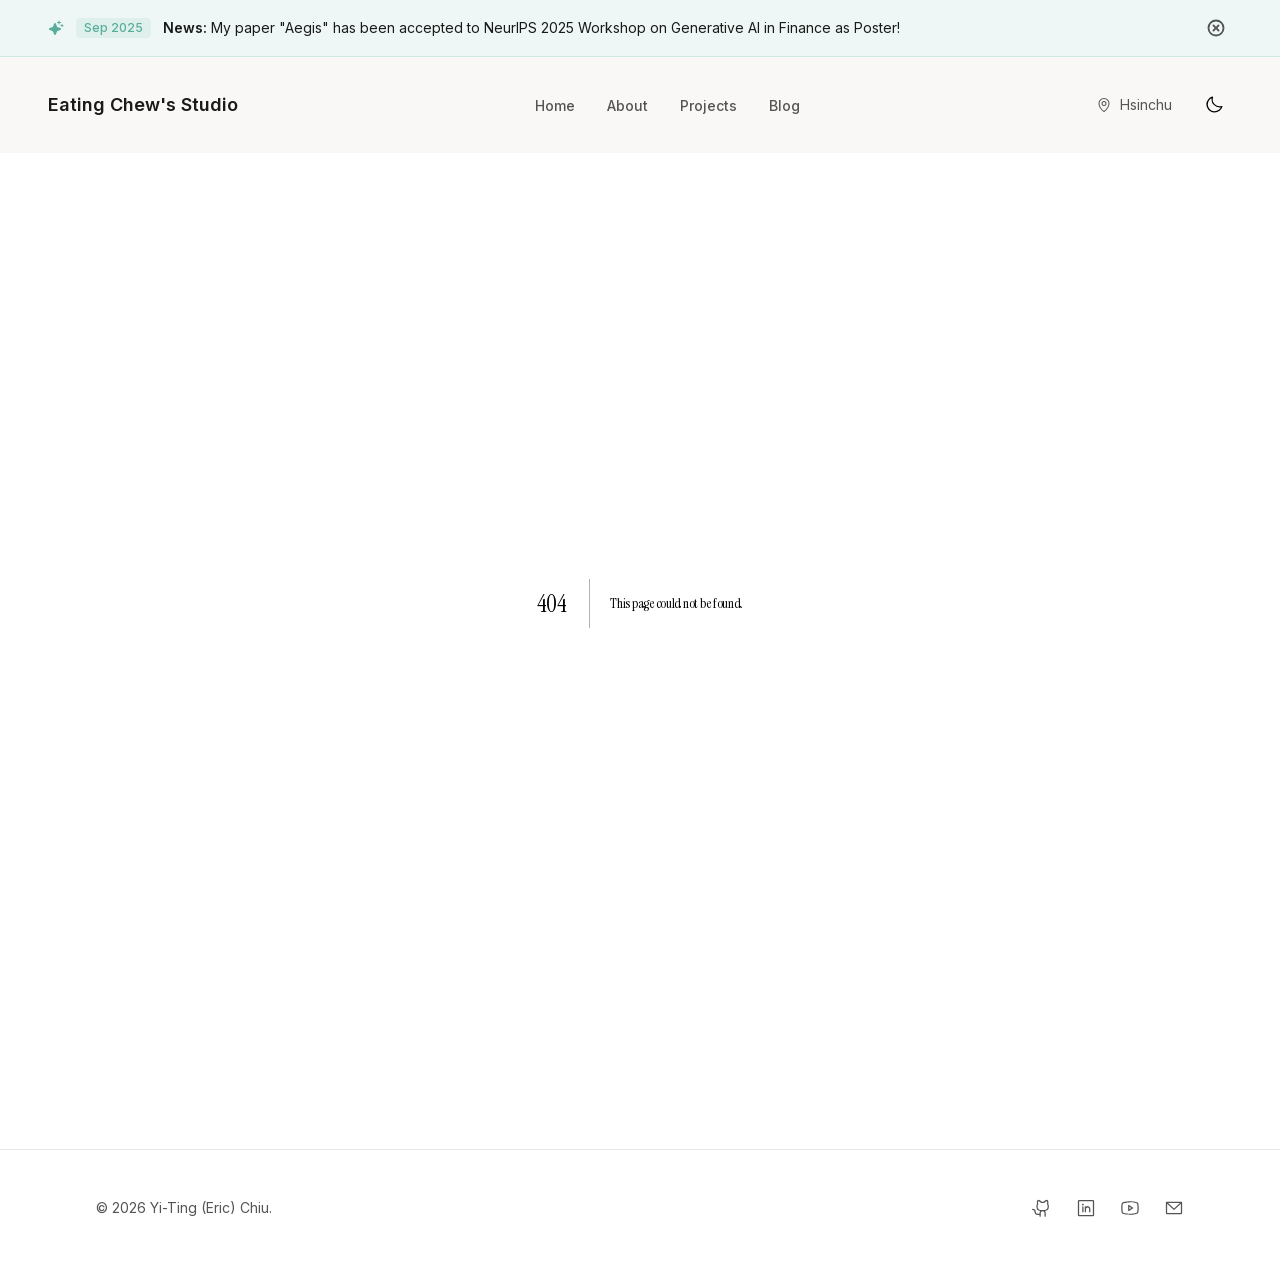
==== commit 76e89580: "Restore published research profile version from two updates ago" ====
--- a/404/index.html
+++ b/404/index.html
@@ -1 +1 @@
-<!DOCTYPE html><!--loA2RxmgXxolwkwd1bO2o--><html lang="en-us"><head><meta charSet="utf-8"/><meta name="viewport" content="width=device-width, initial-scale=1"/><link rel="stylesheet" href="/_next/static/chunks/d31cfa6018d09240.css" data-precedence="next"/><link rel="stylesheet" href="/_next/static/chunks/0ad001733a8b3181.css" data-precedence="next"/><link rel="stylesheet" href="/_next/static/chunks/74bb332770c432c4.css" data-precedence="next"/><link rel="preload" as="script" fetchPriority="low" href="/_next/static/chunks/d6136dcb91aaf292.js"/><script src="/_next/static/chunks/c518a733bdcf3dee.js" async=""></script><script src="/_next/static/chunks/920501d033334f9d.js" async=""></script><script src="/_next/static/chunks/01bd51e4ce3f19a7.js" async=""></script><script src="/_next/static/chunks/turbopack-1a8b2591fd93608d.js" async=""></script><script src="/_next/static/chunks/88b43f653e63aaea.js" async=""></script><script src="/_next/static/chunks/247eb132b7f7b574.js" async=""></script><script src="/_next/static/chunks/bd1219ae1343edc7.js" async=""></script><script src="/_next/static/chunks/6a12a98e7468daf5.js" async=""></script><title>404: This page could not be found.</title><meta name="robots" content="noindex"/><meta name="next-size-adjust" content=""/><title>Yi-Ting (Eric) Chiu</title><meta name="description" content="AI Researcher &amp; Quantitative Trader | Building Human-Centric AI Systems"/><meta name="author" content="Yi-Ting (Eric) Chiu"/><meta name="creator" content="Yi-Ting (Eric) Chiu"/><meta property="og:title" content="Yi-Ting (Eric) Chiu"/><meta property="og:description" content="AI Researcher &amp; Quantitative Trader | Building Human-Centric AI Systems"/><meta property="og:url" content="https://eric0801.github.io/"/><meta property="og:site_name" content="Yi-Ting (Eric) Chiu"/><meta property="og:locale" content="en-US"/><meta property="og:type" content="website"/><meta name="twitter:card" content="summary_large_image"/><meta name="twitter:title" content="Yi-Ting (Eric) Chiu"/><meta name="twitter:description" content="AI Researcher &amp; Quantitative Trader | Building Human-Centric AI Systems"/><script src="/_next/static/chunks/a6dad97d9634a72d.js" noModule=""></script></head><body class="inter_5dbe1e89-module__i9oJOa__variable noto_sans_tc_b29a94d2-module__6k8MKa__variable instrument_serif_cb04ddb5-module__cX5SIa__variable jetbrains_mono_2a888507-module__iOZbPq__variable font-sans antialiased"><div hidden=""><!--$--><!--/$--></div><script>((a,b,c,d,e,f,g,h)=>{let i=document.documentElement,j=["light","dark"];function k(b){var c;(Array.isArray(a)?a:[a]).forEach(a=>{let c="class"===a,d=c&&f?e.map(a=>f[a]||a):e;c?(i.classList.remove(...d),i.classList.add(f&&f[b]?f[b]:b)):i.setAttribute(a,b)}),c=b,h&&j.includes(c)&&(i.style.colorScheme=c)}if(d)k(d);else try{let a=localStorage.getItem(b)||c,d=g&&"system"===a?window.matchMedia("(prefers-color-scheme: dark)").matches?"dark":"light":a;k(d)}catch(a){}})("class","theme","system",null,["light","dark"],null,true,true)</script><div class="min-h-screen flex flex-col"><nav class="fixed left-0 right-0 z-50 transition-all duration-500 border-transparent bg-background" style="top:var(--announcement-banner-height, 0px)"><div class="max-w-7xl mx-auto px-6 md:px-12"><div class="flex items-center justify-between h-24"><a class="group" href="/"><span class="text-lg font-semibold text-foreground group-hover:text-accent transition-colors duration-300">Eating Chew&#x27;s Studio</span></a><div class="hidden md:flex items-center gap-8"><a class="relative group py-2" href="/"><span class="text-sm font-medium transition-colors duration-300 text-muted-foreground group-hover:text-foreground">Home</span><span class="absolute bottom-0 left-0 w-0 h-px bg-accent group-hover:w-full transition-all duration-300"></span></a><a class="relative group py-2" href="/about/"><span class="text-sm font-medium transition-colors duration-300 text-muted-foreground group-hover:text-foreground">About</span><span class="absolute bottom-0 left-0 w-0 h-px bg-accent group-hover:w-full transition-all duration-300"></span></a><a class="relative group py-2" href="/projects/"><span class="text-sm font-medium transition-colors duration-300 text-muted-foreground group-hover:text-foreground">Projects</span><span class="absolute bottom-0 left-0 w-0 h-px bg-accent group-hover:w-full transition-all duration-300"></span></a><a class="relative group py-2" href="/blog/"><span class="text-sm font-medium transition-colors duration-300 text-muted-foreground group-hover:text-foreground">Blog</span><span class="absolute bottom-0 left-0 w-0 h-px bg-accent group-hover:w-full transition-all duration-300"></span></a></div><div class="flex items-center gap-6"><div class="hidden lg:flex items-center gap-2 text-sm text-muted-foreground"><svg xmlns="http://www.w3.org/2000/svg" width="1em" height="1em" fill="currentColor" viewBox="0 0 256 256" class="w-4 h-4"><path d="M128,64a40,40,0,1,0,40,40A40,40,0,0,0,128,64Zm0,64a24,24,0,1,1,24-24A24,24,0,0,1,128,128Zm0-112a88.1,88.1,0,0,0-88,88c0,31.4,14.51,64.68,42,96.25a254.19,254.19,0,0,0,41.45,38.3,8,8,0,0,0,9.18,0A254.19,254.19,0,0,0,174,200.25c27.45-31.57,42-64.85,42-96.25A88.1,88.1,0,0,0,128,16Zm0,206c-16.53-13-72-60.75-72-118a72,72,0,0,1,144,0C200,161.23,144.53,209,128,222Z"></path></svg><span>Hsinchu</span></div><button class="p-2 hover:text-accent transition-colors duration-300" aria-label="Toggle theme"><div class="w-5 h-5"></div></button><button class="md:hidden p-2 hover:text-accent transition-colors" aria-label="Toggle menu"><svg xmlns="http://www.w3.org/2000/svg" width="1em" height="1em" fill="currentColor" viewBox="0 0 256 256" class="w-5 h-5"><path d="M224,128a8,8,0,0,1-8,8H40a8,8,0,0,1,0-16H216A8,8,0,0,1,224,128ZM40,72H216a8,8,0,0,0,0-16H40a8,8,0,0,0,0,16ZM216,184H40a8,8,0,0,0,0,16H216a8,8,0,0,0,0-16Z"></path></svg></button></div></div></div></nav><main class="flex-1" style="padding-top:calc(var(--announcement-banner-height, 0px) + 6rem)"><div style="font-family:system-ui,&quot;Segoe UI&quot;,Roboto,Helvetica,Arial,sans-serif,&quot;Apple Color Emoji&quot;,&quot;Segoe UI Emoji&quot;;height:100vh;text-align:center;display:flex;flex-direction:column;align-items:center;justify-content:center"><div><style>body{color:#000;background:#fff;margin:0}.next-error-h1{border-right:1px solid rgba(0,0,0,.3)}@media (prefers-color-scheme:dark){body{color:#fff;background:#000}.next-error-h1{border-right:1px solid rgba(255,255,255,.3)}}</style><h1 class="next-error-h1" style="display:inline-block;margin:0 20px 0 0;padding:0 23px 0 0;font-size:24px;font-weight:500;vertical-align:top;line-height:49px">404</h1><div style="display:inline-block"><h2 style="font-size:14px;font-weight:400;line-height:49px;margin:0">This page could not be found.</h2></div></div></div><!--$--><!--/$--></main><footer class="border-t border-border bg-surface"><div class="max-w-6xl mx-auto px-4 sm:px-6 lg:px-8 py-12"><div class="flex flex-col md:flex-row items-center justify-between gap-6"><div class="text-sm text-muted-foreground">© <!-- -->2026<!-- --> <!-- -->Yi-Ting (Eric) Chiu<!-- -->.</div><div class="flex items-center space-x-6"><a class="text-muted-foreground hover:text-accent transition-colors" aria-label="GitHub" target="_blank" rel="noopener noreferrer" href="https://github.com/Eric0801"><svg xmlns="http://www.w3.org/2000/svg" width="1em" height="1em" fill="currentColor" viewBox="0 0 256 256" class="w-5 h-5"><path d="M208.31,75.68A59.78,59.78,0,0,0,202.93,28,8,8,0,0,0,196,24a59.75,59.75,0,0,0-48,24H124A59.75,59.75,0,0,0,76,24a8,8,0,0,0-6.93,4,59.78,59.78,0,0,0-5.38,47.68A58.14,58.14,0,0,0,56,104v8a56.06,56.06,0,0,0,48.44,55.47A39.8,39.8,0,0,0,96,192v8H72a24,24,0,0,1-24-24A40,40,0,0,0,8,136a8,8,0,0,0,0,16,24,24,0,0,1,24,24,40,40,0,0,0,40,40H96v16a8,8,0,0,0,16,0V192a24,24,0,0,1,48,0v40a8,8,0,0,0,16,0V192a39.8,39.8,0,0,0-8.44-24.53A56.06,56.06,0,0,0,216,112v-8A58.14,58.14,0,0,0,208.31,75.68ZM200,112a40,40,0,0,1-40,40H112a40,40,0,0,1-40-40v-8a41.74,41.74,0,0,1,6.9-22.48A8,8,0,0,0,80,73.83a43.81,43.81,0,0,1,.79-33.58,43.88,43.88,0,0,1,32.32,20.06A8,8,0,0,0,119.82,64h32.35a8,8,0,0,0,6.74-3.69,43.87,43.87,0,0,1,32.32-20.06A43.81,43.81,0,0,1,192,73.83a8.09,8.09,0,0,0,1,7.65A41.72,41.72,0,0,1,200,104Z"></path></svg></a><a class="text-muted-foreground hover:text-accent transition-colors" aria-label="LinkedIn" target="_blank" rel="noopener noreferrer" href="https://www.linkedin.com/in/ericchiu0801"><svg xmlns="http://www.w3.org/2000/svg" width="1em" height="1em" fill="currentColor" viewBox="0 0 256 256" class="w-5 h-5"><path d="M216,24H40A16,16,0,0,0,24,40V216a16,16,0,0,0,16,16H216a16,16,0,0,0,16-16V40A16,16,0,0,0,216,24Zm0,192H40V40H216V216ZM96,112v64a8,8,0,0,1-16,0V112a8,8,0,0,1,16,0Zm88,28v36a8,8,0,0,1-16,0V140a20,20,0,0,0-40,0v36a8,8,0,0,1-16,0V112a8,8,0,0,1,15.79-1.78A36,36,0,0,1,184,140ZM100,84A12,12,0,1,1,88,72,12,12,0,0,1,100,84Z"></path></svg></a><a class="text-muted-foreground hover:text-accent transition-colors" aria-label="YouTube" target="_blank" rel="noopener noreferrer" href="https://www.youtube.com/@ericchiu2593"><svg xmlns="http://www.w3.org/2000/svg" width="1em" height="1em" fill="currentColor" viewBox="0 0 256 256" class="w-5 h-5"><path d="M164.44,121.34l-48-32A8,8,0,0,0,104,96v64a8,8,0,0,0,12.44,6.66l48-32a8,8,0,0,0,0-13.32ZM120,145.05V111l25.58,17ZM234.33,69.52a24,24,0,0,0-14.49-16.4C185.56,39.88,131,40,128,40s-57.56-.12-91.84,13.12a24,24,0,0,0-14.49,16.4C19.08,79.5,16,97.74,16,128s3.08,48.5,5.67,58.48a24,24,0,0,0,14.49,16.41C69,215.56,120.4,216,127.34,216h1.32c6.94,0,58.37-.44,91.18-13.11a24,24,0,0,0,14.49-16.41c2.59-10,5.67-28.22,5.67-58.48S236.92,79.5,234.33,69.52Zm-15.49,113a8,8,0,0,1-4.77,5.49c-31.65,12.22-85.48,12-86,12H128c-.54,0-54.33.2-86-12a8,8,0,0,1-4.77-5.49C34.8,173.39,32,156.57,32,128s2.8-45.39,5.16-54.47A8,8,0,0,1,41.93,68c30.52-11.79,81.66-12,85.85-12h.27c.54,0,54.38-.18,86,12a8,8,0,0,1,4.77,5.49C221.2,82.61,224,99.43,224,128S221.2,173.39,218.84,182.47Z"></path></svg></a><a class="text-muted-foreground hover:text-accent transition-colors" aria-label="Email" target="_blank" rel="noopener noreferrer" href="mailto:ericchiu801@gmail.com"><svg xmlns="http://www.w3.org/2000/svg" width="1em" height="1em" fill="currentColor" viewBox="0 0 256 256" class="w-5 h-5"><path d="M224,48H32a8,8,0,0,0-8,8V192a16,16,0,0,0,16,16H216a16,16,0,0,0,16-16V56A8,8,0,0,0,224,48ZM203.43,64,128,133.15,52.57,64ZM216,192H40V74.19l82.59,75.71a8,8,0,0,0,10.82,0L216,74.19V192Z"></path></svg></a></div></div></div></footer></div><script src="/_next/static/chunks/d6136dcb91aaf292.js" id="_R_" async=""></script><script>(self.__next_f=self.__next_f||[]).push([0])</script><script>self.__next_f.push([1,"1:\"$Sreact.fragment\"\n2:I[89554,[\"/_next/static/chunks/88b43f653e63aaea.js\",\"/_next/static/chunks/247eb132b7f7b574.js\",\"/_next/static/chunks/bd1219ae1343edc7.js\",\"/_next/static/chunks/6a12a98e7468daf5.js\"],\"ThemeProvider\"]\n3:I[18003,[\"/_next/static/chunks/88b43f653e63aaea.js\",\"/_next/static/chunks/247eb132b7f7b574.js\",\"/_next/static/chunks/bd1219ae1343edc7.js\",\"/_next/static/chunks/6a12a98e7468daf5.js\"],\"SmoothScroll\"]\n4:I[17571,[\"/_next/static/chunks/88b43f653e63aaea.js\",\"/_next/static/chunks/247eb132b7f7b574.js\",\"/_next/static/chunks/bd1219ae1343edc7.js\",\"/_next/static/chunks/6a12a98e7468daf5.js\"],\"AnnouncementBanner\"]\n5:I[7988,[\"/_next/static/chunks/88b43f653e63aaea.js\",\"/_next/static/chunks/247eb132b7f7b574.js\",\"/_next/static/chunks/bd1219ae1343edc7.js\",\"/_next/static/chunks/6a12a98e7468daf5.js\"],\"Navbar\"]\n6:I[39756,[\"/_next/static/chunks/88b43f653e63aaea.js\",\"/_next/static/chunks/247eb132b7f7b574.js\",\"/_next/static/chunks/bd1219ae1343edc7.js\",\"/_next/static/chunks/6a12a98e7468daf5.js\"],\"default\"]\n7:I[37457,[\"/_next/static/chunks/88b43f653e63aaea.js\",\"/_next/static/chunks/247eb132b7f7b574.js\",\"/_next/static/chunks/bd1219ae1343edc7.js\",\"/_next/static/chunks/6a12a98e7468daf5.js\"],\"default\"]\n8:I[22016,[\"/_next/static/chunks/88b43f653e63aaea.js\",\"/_next/static/chunks/247eb132b7f7b574.js\",\"/_next/static/chunks/bd1219ae1343edc7.js\",\"/_next/static/chunks/6a12a98e7468daf5.js\"],\"\"]\nf:I[68027,[\"/_next/static/chunks/88b43f653e63aaea.js\",\"/_next/static/chunks/247eb132b7f7b574.js\",\"/_next/static/chunks/bd1219ae1343edc7.js\",\"/_next/static/chunks/6a12a98e7468daf5.js\"],\"default\"]\n:HL[\"/_next/static/chunks/d31cfa6018d09240.css\",\"style\"]\n:HL[\"/_next/static/chunks/0ad001733a8b3181.css\",\"style\"]\n:HL[\"/_next/static/chunks/74bb332770c432c4.css\",\"style\"]\n"])</script><script>self.__next_f.push([1,"0:{\"P\":null,\"b\":\"loA2RxmgXxolwkwd1bO2o\",\"c\":[\"\",\"_not-found\",\"\"],\"q\":\"\",\"i\":false,\"f\":[[[\"\",{\"children\":[\"/_not-found\",{\"children\":[\"__PAGE__\",{}]}]},\"$undefined\",\"$undefined\",true],[[\"$\",\"$1\",\"c\",{\"children\":[[[\"$\",\"link\",\"0\",{\"rel\":\"stylesheet\",\"href\":\"/_next/static/chunks/d31cfa6018d09240.css\",\"precedence\":\"next\",\"crossOrigin\":\"$undefined\",\"nonce\":\"$undefined\"}],[\"$\",\"link\",\"1\",{\"rel\":\"stylesheet\",\"href\":\"/_next/static/chunks/0ad001733a8b3181.css\",\"precedence\":\"next\",\"crossOrigin\":\"$undefined\",\"nonce\":\"$undefined\"}],[\"$\",\"link\",\"2\",{\"rel\":\"stylesheet\",\"href\":\"/_next/static/chunks/74bb332770c432c4.css\",\"precedence\":\"next\",\"crossOrigin\":\"$undefined\",\"nonce\":\"$undefined\"}],[\"$\",\"script\",\"script-0\",{\"src\":\"/_next/static/chunks/88b43f653e63aaea.js\",\"async\":true,\"nonce\":\"$undefined\"}],[\"$\",\"script\",\"script-1\",{\"src\":\"/_next/static/chunks/247eb132b7f7b574.js\",\"async\":true,\"nonce\":\"$undefined\"}],[\"$\",\"script\",\"script-2\",{\"src\":\"/_next/static/chunks/bd1219ae1343edc7.js\",\"async\":true,\"nonce\":\"$undefined\"}],[\"$\",\"script\",\"script-3\",{\"src\":\"/_next/static/chunks/6a12a98e7468daf5.js\",\"async\":true,\"nonce\":\"$undefined\"}]],[\"$\",\"html\",null,{\"lang\":\"en-us\",\"suppressHydrationWarning\":true,\"children\":[\"$\",\"body\",null,{\"className\":\"inter_5dbe1e89-module__i9oJOa__variable noto_sans_tc_b29a94d2-module__6k8MKa__variable instrument_serif_cb04ddb5-module__cX5SIa__variable jetbrains_mono_2a888507-module__iOZbPq__variable font-sans antialiased\",\"children\":[\"$\",\"$L2\",null,{\"attribute\":\"class\",\"defaultTheme\":\"system\",\"enableSystem\":true,\"disableTransitionOnChange\":true,\"children\":[[\"$\",\"$L3\",null,{}],[\"$\",\"div\",null,{\"className\":\"min-h-screen flex flex-col\",\"children\":[[\"$\",\"$L4\",null,{}],[\"$\",\"$L5\",null,{}],[\"$\",\"main\",null,{\"className\":\"flex-1\",\"style\":{\"paddingTop\":\"calc(var(--announcement-banner-height, 0px) + 6rem)\"},\"children\":[\"$\",\"$L6\",null,{\"parallelRouterKey\":\"children\",\"error\":\"$undefined\",\"errorStyles\":\"$undefined\",\"errorScripts\":\"$undefined\",\"template\":[\"$\",\"$L7\",null,{}],\"templateStyles\":\"$undefined\",\"templateScripts\":\"$undefined\",\"notFound\":[[[\"$\",\"title\",null,{\"children\":\"404: This page could not be found.\"}],[\"$\",\"div\",null,{\"style\":{\"fontFamily\":\"system-ui,\\\"Segoe UI\\\",Roboto,Helvetica,Arial,sans-serif,\\\"Apple Color Emoji\\\",\\\"Segoe UI Emoji\\\"\",\"height\":\"100vh\",\"textAlign\":\"center\",\"display\":\"flex\",\"flexDirection\":\"column\",\"alignItems\":\"center\",\"justifyContent\":\"center\"},\"children\":[\"$\",\"div\",null,{\"children\":[[\"$\",\"style\",null,{\"dangerouslySetInnerHTML\":{\"__html\":\"body{color:#000;background:#fff;margin:0}.next-error-h1{border-right:1px solid rgba(0,0,0,.3)}@media (prefers-color-scheme:dark){body{color:#fff;background:#000}.next-error-h1{border-right:1px solid rgba(255,255,255,.3)}}\"}}],[\"$\",\"h1\",null,{\"className\":\"next-error-h1\",\"style\":{\"display\":\"inline-block\",\"margin\":\"0 20px 0 0\",\"padding\":\"0 23px 0 0\",\"fontSize\":24,\"fontWeight\":500,\"verticalAlign\":\"top\",\"lineHeight\":\"49px\"},\"children\":404}],[\"$\",\"div\",null,{\"style\":{\"display\":\"inline-block\"},\"children\":[\"$\",\"h2\",null,{\"style\":{\"fontSize\":14,\"fontWeight\":400,\"lineHeight\":\"49px\",\"margin\":0},\"children\":\"This page could not be found.\"}]}]]}]}]],[]],\"forbidden\":\"$undefined\",\"unauthorized\":\"$undefined\"}]}],[\"$\",\"footer\",null,{\"className\":\"border-t border-border bg-surface\",\"children\":[\"$\",\"div\",null,{\"className\":\"max-w-6xl mx-auto px-4 sm:px-6 lg:px-8 py-12\",\"children\":[\"$\",\"div\",null,{\"className\":\"flex flex-col md:flex-row items-center justify-between gap-6\",\"children\":[[\"$\",\"div\",null,{\"className\":\"text-sm text-muted-foreground\",\"children\":[\"© \",2026,\" \",\"Yi-Ting (Eric) Chiu\",\".\"]}],[\"$\",\"div\",null,{\"className\":\"flex items-center space-x-6\",\"children\":[[\"$\",\"$L8\",\"GitHub\",{\"href\":\"https://github.com/Eric0801\",\"className\":\"text-muted-foreground hover:text-accent transition-colors\",\"aria-label\":\"GitHub\",\"target\":\"_blank\",\"rel\":\"noopener noreferrer\",\"children\":[\"$\",\"svg\",null,{\"ref\":\"$undefined\",\"xmlns\":\"http://www.w3.org/2000/svg\",\"width\":\"1em\",\"height\":\"1em\",\"fill\":\"currentColor\",\"viewBox\":\"0 0 256 256\",\"transform\":\"$undefined\",\"className\":\"w-5 h-5\",\"children\":[false,\"$undefined\",[\"$\",\"path\",null,{\"d\":\"M208.31,75.68A59.78,59.78,0,0,0,202.93,28,8,8,0,0,0,196,24a59.75,59.75,0,0,0-48,24H124A59.75,59.75,0,0,0,76,24a8,8,0,0,0-6.93,4,59.78,59.78,0,0,0-5.38,47.68A58.14,58.14,0,0,0,56,104v8a56.06,56.06,0,0,0,48.44,55.47A39.8,39.8,0,0,0,96,192v8H72a24,24,0,0,1-24-24A40,40,0,0,0,8,136a8,8,0,0,0,0,16,24,24,0,0,1,24,24,40,40,0,0,0,40,40H96v16a8,8,0,0,0,16,0V192a24,24,0,0,1,48,0v40a8,8,0,0,0,16,0V192a39.8,39.8,0,0,0-8.44-24.53A56.06,56.06,0,0,0,216,112v-8A58.14,58.14,0,0,0,208.31,75.68ZM200,112a40,40,0,0,1-40,40H112a40,40,0,0,1-40-40v-8a41.74,41.74,0,0,1,6.9-22.48A8,8,0,0,0,80,73.83a43.81,43.81,0,0,1,.79-33.58,43.88,43.88,0,0,1,32.32,20.06A8,8,0,0,0,119.82,64h32.35a8,8,0,0,0,6.74-3.69,43.87,43.87,0,0,1,32.32-20.06A43.81,43.81,0,0,1,192,73.83a8.09,8.09,0,0,0,1,7.65A41.72,41.72,0,0,1,200,104Z\"}]]}]}],\"$L9\",\"$La\",\"$Lb\"]}]]}]}]}]]}]]}]}]}]]}],{\"children\":[\"$Lc\",{\"children\":[\"$Ld\",{},null,false,false]},null,false,false]},null,false,false],\"$Le\",false]],\"m\":\"$undefined\",\"G\":[\"$f\",\"$undefined\"],\"s\":false,\"S\":true}\n"])</script><script>self.__next_f.push([1,"10:I[97367,[\"/_next/static/chunks/88b43f653e63aaea.js\",\"/_next/static/chunks/247eb132b7f7b574.js\",\"/_next/static/chunks/bd1219ae1343edc7.js\",\"/_next/static/chunks/6a12a98e7468daf5.js\"],\"OutletBoundary\"]\n11:\"$Sreact.suspense\"\n13:I[97367,[\"/_next/static/chunks/88b43f653e63aaea.js\",\"/_next/static/chunks/247eb132b7f7b574.js\",\"/_next/static/chunks/bd1219ae1343edc7.js\",\"/_next/static/chunks/6a12a98e7468daf5.js\"],\"ViewportBoundary\"]\n15:I[97367,[\"/_next/static/chunks/88b43f653e63aaea.js\",\"/_next/static/chunks/247eb132b7f7b574.js\",\"/_next/static/chunks/bd1219ae1343edc7.js\",\"/_next/static/chunks/6a12a98e7468daf5.js\"],\"MetadataBoundary\"]\n9:[\"$\",\"$L8\",\"LinkedIn\",{\"href\":\"https://www.linkedin.com/in/ericchiu0801\",\"className\":\"text-muted-foreground hover:text-accent transition-colors\",\"aria-label\":\"LinkedIn\",\"target\":\"_blank\",\"rel\":\"noopener noreferrer\",\"children\":[\"$\",\"svg\",null,{\"ref\":\"$undefined\",\"xmlns\":\"http://www.w3.org/2000/svg\",\"width\":\"1em\",\"height\":\"1em\",\"fill\":\"currentColor\",\"viewBox\":\"0 0 256 256\",\"transform\":\"$undefined\",\"className\":\"w-5 h-5\",\"children\":[false,\"$undefined\",[\"$\",\"path\",null,{\"d\":\"M216,24H40A16,16,0,0,0,24,40V216a16,16,0,0,0,16,16H216a16,16,0,0,0,16-16V40A16,16,0,0,0,216,24Zm0,192H40V40H216V216ZM96,112v64a8,8,0,0,1-16,0V112a8,8,0,0,1,16,0Zm88,28v36a8,8,0,0,1-16,0V140a20,20,0,0,0-40,0v36a8,8,0,0,1-16,0V112a8,8,0,0,1,15.79-1.78A36,36,0,0,1,184,140ZM100,84A12,12,0,1,1,88,72,12,12,0,0,1,100,84Z\"}]]}]}]\na:[\"$\",\"$L8\",\"YouTube\",{\"href\":\"https://www.youtube.com/@ericchiu2593\",\"className\":\"text-muted-foreground hover:text-accent transition-colors\",\"aria-label\":\"YouTube\",\"target\":\"_blank\",\"rel\":\"noopener noreferrer\",\"children\":[\"$\",\"svg\",null,{\"ref\":\"$undefined\",\"xmlns\":\"http://www.w3.org/2000/svg\",\"width\":\"1em\",\"height\":\"1em\",\"fill\":\"currentColor\",\"viewBox\":\"0 0 256 256\",\"transform\":\"$undefined\",\"className\":\"w-5 h-5\",\"children\":[false,\"$undefined\",[\"$\",\"path\",null,{\"d\":\"M164.44,121.34l-48-32A8,8,0,0,0,104,96v64a8,8,0,0,0,12.44,6.66l48-32a8,8,0,0,0,0-13.32ZM120,145.05V111l25.58,17ZM234.33,69.52a24,24,0,0,0-14.49-16.4C185.56,39.88,131,40,128,40s-57.56-.12-91.84,13.12a24,24,0,0,0-14.49,16.4C19.08,79.5,16,97.74,16,128s3.08,48.5,5.67,58.48a24,24,0,0,0,14.49,16.41C69,215.56,120.4,216,127.34,216h1.32c6.94,0,58.37-.44,91.18-13.11a24,24,0,0,0,14.49-16.41c2.59-10,5.67-28.22,5.67-58.48S236.92,79.5,234.33,69.52Zm-15.49,113a8,8,0,0,1-4.77,5.49c-31.65,12.22-85.48,12-86,12H128c-.54,0-54.33.2-86-12a8,8,0,0,1-4.77-5.49C34.8,173.39,32,156.57,32,128s2.8-45.39,5.16-54.47A8,8,0,0,1,41.93,68c30.52-11.79,81.66-12,85.85-12h.27c.54,0,54.38-.18,86,12a8,8,0,0,1,4.77,5.49C221.2,82.61,224,99.43,224,128S221.2,173.39,218.84,182.47Z\"}]]}]}]\nb:[\"$\",\"$L8\",\"Email\",{\"href\":\"mailto:ericchiu801@gmail.com\",\"className\":\"text-muted-foreground hover:text-accent transition-colors\",\"aria-label\":\"Email\",\"target\":\"_blank\",\"rel\":\"noopener noreferrer\",\"children\":[\"$\",\"svg\",null,{\"ref\":\"$undefined\",\"xmlns\":\"http://www.w3.org/2000/svg\",\"width\":\"1em\",\"height\":\"1em\",\"fill\":\"currentColor\",\"viewBox\":\"0 0 256 256\",\"transform\":\"$undefined\",\"className\":\"w-5 h-5\",\"children\":[false,\"$undefined\",[\"$\",\"path\",null,{\"d\":\"M224,48H32a8,8,0,0,0-8,8V192a16,16,0,0,0,16,16H216a16,16,0,0,0,16-16V56A8,8,0,0,0,224,48ZM203.43,64,128,133.15,52.57,64ZM216,192H40V74.19l82.59,75.71a8,8,0,0,0,10.82,0L216,74.19V192Z\"}]]}]}]\nc:[\"$\",\"$1\",\"c\",{\"children\":[null,[\"$\",\"$L6\",null,{\"parallelRouterKey\":\"children\",\"error\":\"$undefined\",\"errorStyles\":\"$undefined\",\"errorScripts\":\"$undefined\",\"template\":[\"$\",\"$L7\",null,{}],\"templateStyles\":\"$undefined\",\"templateScripts\":\"$undefined\",\"notFound\":\"$undefined\",\"forbidden\":\"$undefined\",\"unauthorized\":\"$undefined\"}]]}]\n"])</script><script>self.__next_f.push([1,"d:[\"$\",\"$1\",\"c\",{\"children\":[[[\"$\",\"title\",null,{\"children\":\"404: This page could not be found.\"}],[\"$\",\"div\",null,{\"style\":\"$0:f:0:1:0:props:children:1:props:children:props:children:props:children:1:props:children:2:props:children:props:notFound:0:1:props:style\",\"children\":[\"$\",\"div\",null,{\"children\":[[\"$\",\"style\",null,{\"dangerouslySetInnerHTML\":{\"__html\":\"body{color:#000;background:#fff;margin:0}.next-error-h1{border-right:1px solid rgba(0,0,0,.3)}@media (prefers-color-scheme:dark){body{color:#fff;background:#000}.next-error-h1{border-right:1px solid rgba(255,255,255,.3)}}\"}}],[\"$\",\"h1\",null,{\"className\":\"next-error-h1\",\"style\":\"$0:f:0:1:0:props:children:1:props:children:props:children:props:children:1:props:children:2:props:children:props:notFound:0:1:props:children:props:children:1:props:style\",\"children\":404}],[\"$\",\"div\",null,{\"style\":\"$0:f:0:1:0:props:children:1:props:children:props:children:props:children:1:props:children:2:props:children:props:notFound:0:1:props:children:props:children:2:props:style\",\"children\":[\"$\",\"h2\",null,{\"style\":\"$0:f:0:1:0:props:children:1:props:children:props:children:props:children:1:props:children:2:props:children:props:notFound:0:1:props:children:props:children:2:props:children:props:style\",\"children\":\"This page could not be found.\"}]}]]}]}]],null,[\"$\",\"$L10\",null,{\"children\":[\"$\",\"$11\",null,{\"name\":\"Next.MetadataOutlet\",\"children\":\"$@12\"}]}]]}]\n"])</script><script>self.__next_f.push([1,"e:[\"$\",\"$1\",\"h\",{\"children\":[[\"$\",\"meta\",null,{\"name\":\"robots\",\"content\":\"noindex\"}],[\"$\",\"$L13\",null,{\"children\":\"$@14\"}],[\"$\",\"div\",null,{\"hidden\":true,\"children\":[\"$\",\"$L15\",null,{\"children\":[\"$\",\"$11\",null,{\"name\":\"Next.Metadata\",\"children\":\"$@16\"}]}]}],[\"$\",\"meta\",null,{\"name\":\"next-size-adjust\",\"content\":\"\"}]]}]\n"])</script><script>self.__next_f.push([1,"14:[[\"$\",\"meta\",\"0\",{\"charSet\":\"utf-8\"}],[\"$\",\"meta\",\"1\",{\"name\":\"viewport\",\"content\":\"width=device-width, initial-scale=1\"}]]\n"])</script><script>self.__next_f.push([1,"16:[[\"$\",\"title\",\"0\",{\"children\":\"Yi-Ting (Eric) Chiu\"}],[\"$\",\"meta\",\"1\",{\"name\":\"description\",\"content\":\"AI Researcher \u0026 Quantitative Trader | Building Human-Centric AI Systems\"}],[\"$\",\"meta\",\"2\",{\"name\":\"author\",\"content\":\"Yi-Ting (Eric) Chiu\"}],[\"$\",\"meta\",\"3\",{\"name\":\"creator\",\"content\":\"Yi-Ting (Eric) Chiu\"}],[\"$\",\"meta\",\"4\",{\"property\":\"og:title\",\"content\":\"Yi-Ting (Eric) Chiu\"}],[\"$\",\"meta\",\"5\",{\"property\":\"og:description\",\"content\":\"AI Researcher \u0026 Quantitative Trader | Building Human-Centric AI Systems\"}],[\"$\",\"meta\",\"6\",{\"property\":\"og:url\",\"content\":\"https://eric0801.github.io/\"}],[\"$\",\"meta\",\"7\",{\"property\":\"og:site_name\",\"content\":\"Yi-Ting (Eric) Chiu\"}],[\"$\",\"meta\",\"8\",{\"property\":\"og:locale\",\"content\":\"en-US\"}],[\"$\",\"meta\",\"9\",{\"property\":\"og:type\",\"content\":\"website\"}],[\"$\",\"meta\",\"10\",{\"name\":\"twitter:card\",\"content\":\"summary_large_image\"}],[\"$\",\"meta\",\"11\",{\"name\":\"twitter:title\",\"content\":\"Yi-Ting (Eric) Chiu\"}],[\"$\",\"meta\",\"12\",{\"name\":\"twitter:description\",\"content\":\"AI Researcher \u0026 Quantitative Trader | Building Human-Centric AI Systems\"}]]\n12:null\n"])</script></body></html>+<!DOCTYPE html><!--JmUyN5vVzLSlpmLlvEPR9--><html lang="en-us"><head><meta charSet="utf-8"/><meta name="viewport" content="width=device-width, initial-scale=1"/><link rel="stylesheet" href="/_next/static/chunks/d31cfa6018d09240.css" data-precedence="next"/><link rel="stylesheet" href="/_next/static/chunks/0ad001733a8b3181.css" data-precedence="next"/><link rel="stylesheet" href="/_next/static/chunks/eae42bafc2b88c2f.css" data-precedence="next"/><link rel="preload" as="script" fetchPriority="low" href="/_next/static/chunks/d6136dcb91aaf292.js"/><script src="/_next/static/chunks/c518a733bdcf3dee.js" async=""></script><script src="/_next/static/chunks/920501d033334f9d.js" async=""></script><script src="/_next/static/chunks/01bd51e4ce3f19a7.js" async=""></script><script src="/_next/static/chunks/turbopack-1a8b2591fd93608d.js" async=""></script><script src="/_next/static/chunks/88b43f653e63aaea.js" async=""></script><script src="/_next/static/chunks/247eb132b7f7b574.js" async=""></script><script src="/_next/static/chunks/bd1219ae1343edc7.js" async=""></script><script src="/_next/static/chunks/6a12a98e7468daf5.js" async=""></script><title>404: This page could not be found.</title><meta name="robots" content="noindex"/><meta name="next-size-adjust" content=""/><title>Yi-Ting (Eric) Chiu</title><meta name="description" content="AI Researcher &amp; Quantitative Trader | Building Human-Centric AI Systems"/><meta name="author" content="Yi-Ting (Eric) Chiu"/><meta name="creator" content="Yi-Ting (Eric) Chiu"/><meta property="og:title" content="Yi-Ting (Eric) Chiu"/><meta property="og:description" content="AI Researcher &amp; Quantitative Trader | Building Human-Centric AI Systems"/><meta property="og:url" content="https://eric0801.github.io/"/><meta property="og:site_name" content="Yi-Ting (Eric) Chiu"/><meta property="og:locale" content="en-US"/><meta property="og:type" content="website"/><meta name="twitter:card" content="summary_large_image"/><meta name="twitter:title" content="Yi-Ting (Eric) Chiu"/><meta name="twitter:description" content="AI Researcher &amp; Quantitative Trader | Building Human-Centric AI Systems"/><script src="/_next/static/chunks/a6dad97d9634a72d.js" noModule=""></script></head><body class="inter_5dbe1e89-module__i9oJOa__variable noto_sans_tc_b29a94d2-module__6k8MKa__variable instrument_serif_cb04ddb5-module__cX5SIa__variable jetbrains_mono_2a888507-module__iOZbPq__variable font-sans antialiased"><div hidden=""><!--$--><!--/$--></div><script>((a,b,c,d,e,f,g,h)=>{let i=document.documentElement,j=["light","dark"];function k(b){var c;(Array.isArray(a)?a:[a]).forEach(a=>{let c="class"===a,d=c&&f?e.map(a=>f[a]||a):e;c?(i.classList.remove(...d),i.classList.add(f&&f[b]?f[b]:b)):i.setAttribute(a,b)}),c=b,h&&j.includes(c)&&(i.style.colorScheme=c)}if(d)k(d);else try{let a=localStorage.getItem(b)||c,d=g&&"system"===a?window.matchMedia("(prefers-color-scheme: dark)").matches?"dark":"light":a;k(d)}catch(a){}})("class","theme","system",null,["light","dark"],null,true,true)</script><div class="min-h-screen flex flex-col"><nav class="fixed left-0 right-0 z-50 transition-all duration-500 border-transparent bg-background" style="top:var(--announcement-banner-height, 0px)"><div class="max-w-7xl mx-auto px-6 md:px-12"><div class="flex items-center justify-between h-24"><a class="group" href="/"><span class="text-lg font-semibold text-foreground group-hover:text-accent transition-colors duration-300">Eating Chew&#x27;s Studio</span></a><div class="hidden md:flex items-center gap-8"><a class="relative group py-2" href="/"><span class="text-sm font-medium transition-colors duration-300 text-muted-foreground group-hover:text-foreground">Home</span><span class="absolute bottom-0 left-0 w-0 h-px bg-accent group-hover:w-full transition-all duration-300"></span></a><a class="relative group py-2" href="/about/"><span class="text-sm font-medium transition-colors duration-300 text-muted-foreground group-hover:text-foreground">About</span><span class="absolute bottom-0 left-0 w-0 h-px bg-accent group-hover:w-full transition-all duration-300"></span></a><a class="relative group py-2" href="/projects/"><span class="text-sm font-medium transition-colors duration-300 text-muted-foreground group-hover:text-foreground">Projects</span><span class="absolute bottom-0 left-0 w-0 h-px bg-accent group-hover:w-full transition-all duration-300"></span></a><a class="relative group py-2" href="/blog/"><span class="text-sm font-medium transition-colors duration-300 text-muted-foreground group-hover:text-foreground">Blog</span><span class="absolute bottom-0 left-0 w-0 h-px bg-accent group-hover:w-full transition-all duration-300"></span></a></div><div class="flex items-center gap-6"><div class="hidden lg:flex items-center gap-2 text-sm text-muted-foreground"><svg xmlns="http://www.w3.org/2000/svg" width="1em" height="1em" fill="currentColor" viewBox="0 0 256 256" class="w-4 h-4"><path d="M128,64a40,40,0,1,0,40,40A40,40,0,0,0,128,64Zm0,64a24,24,0,1,1,24-24A24,24,0,0,1,128,128Zm0-112a88.1,88.1,0,0,0-88,88c0,31.4,14.51,64.68,42,96.25a254.19,254.19,0,0,0,41.45,38.3,8,8,0,0,0,9.18,0A254.19,254.19,0,0,0,174,200.25c27.45-31.57,42-64.85,42-96.25A88.1,88.1,0,0,0,128,16Zm0,206c-16.53-13-72-60.75-72-118a72,72,0,0,1,144,0C200,161.23,144.53,209,128,222Z"></path></svg><span>Hsinchu</span></div><button class="p-2 hover:text-accent transition-colors duration-300" aria-label="Toggle theme"><div class="w-5 h-5"></div></button><button class="md:hidden p-2 hover:text-accent transition-colors" aria-label="Toggle menu"><svg xmlns="http://www.w3.org/2000/svg" width="1em" height="1em" fill="currentColor" viewBox="0 0 256 256" class="w-5 h-5"><path d="M224,128a8,8,0,0,1-8,8H40a8,8,0,0,1,0-16H216A8,8,0,0,1,224,128ZM40,72H216a8,8,0,0,0,0-16H40a8,8,0,0,0,0,16ZM216,184H40a8,8,0,0,0,0,16H216a8,8,0,0,0,0-16Z"></path></svg></button></div></div></div></nav><main class="flex-1" style="padding-top:calc(var(--announcement-banner-height, 0px) + 6rem)"><div style="font-family:system-ui,&quot;Segoe UI&quot;,Roboto,Helvetica,Arial,sans-serif,&quot;Apple Color Emoji&quot;,&quot;Segoe UI Emoji&quot;;height:100vh;text-align:center;display:flex;flex-direction:column;align-items:center;justify-content:center"><div><style>body{color:#000;background:#fff;margin:0}.next-error-h1{border-right:1px solid rgba(0,0,0,.3)}@media (prefers-color-scheme:dark){body{color:#fff;background:#000}.next-error-h1{border-right:1px solid rgba(255,255,255,.3)}}</style><h1 class="next-error-h1" style="display:inline-block;margin:0 20px 0 0;padding:0 23px 0 0;font-size:24px;font-weight:500;vertical-align:top;line-height:49px">404</h1><div style="display:inline-block"><h2 style="font-size:14px;font-weight:400;line-height:49px;margin:0">This page could not be found.</h2></div></div></div><!--$--><!--/$--></main><footer class="border-t border-border mt-24"><div class="max-w-6xl mx-auto px-4 sm:px-6 lg:px-8 py-12"><div class="flex flex-col md:flex-row items-center justify-between gap-6"><div class="text-sm text-muted-foreground">© <!-- -->2026<!-- --> <!-- -->Yi-Ting (Eric) Chiu<!-- -->.</div><div class="flex items-center space-x-6"><a class="text-muted-foreground hover:text-accent transition-colors" aria-label="GitHub" target="_blank" rel="noopener noreferrer" href="https://github.com/Eric0801"><svg xmlns="http://www.w3.org/2000/svg" width="1em" height="1em" fill="currentColor" viewBox="0 0 256 256" class="w-5 h-5"><path d="M208.31,75.68A59.78,59.78,0,0,0,202.93,28,8,8,0,0,0,196,24a59.75,59.75,0,0,0-48,24H124A59.75,59.75,0,0,0,76,24a8,8,0,0,0-6.93,4,59.78,59.78,0,0,0-5.38,47.68A58.14,58.14,0,0,0,56,104v8a56.06,56.06,0,0,0,48.44,55.47A39.8,39.8,0,0,0,96,192v8H72a24,24,0,0,1-24-24A40,40,0,0,0,8,136a8,8,0,0,0,0,16,24,24,0,0,1,24,24,40,40,0,0,0,40,40H96v16a8,8,0,0,0,16,0V192a24,24,0,0,1,48,0v40a8,8,0,0,0,16,0V192a39.8,39.8,0,0,0-8.44-24.53A56.06,56.06,0,0,0,216,112v-8A58.14,58.14,0,0,0,208.31,75.68ZM200,112a40,40,0,0,1-40,40H112a40,40,0,0,1-40-40v-8a41.74,41.74,0,0,1,6.9-22.48A8,8,0,0,0,80,73.83a43.81,43.81,0,0,1,.79-33.58,43.88,43.88,0,0,1,32.32,20.06A8,8,0,0,0,119.82,64h32.35a8,8,0,0,0,6.74-3.69,43.87,43.87,0,0,1,32.32-20.06A43.81,43.81,0,0,1,192,73.83a8.09,8.09,0,0,0,1,7.65A41.72,41.72,0,0,1,200,104Z"></path></svg></a><a class="text-muted-foreground hover:text-accent transition-colors" aria-label="LinkedIn" target="_blank" rel="noopener noreferrer" href="https://www.linkedin.com/in/ericchiu0801"><svg xmlns="http://www.w3.org/2000/svg" width="1em" height="1em" fill="currentColor" viewBox="0 0 256 256" class="w-5 h-5"><path d="M216,24H40A16,16,0,0,0,24,40V216a16,16,0,0,0,16,16H216a16,16,0,0,0,16-16V40A16,16,0,0,0,216,24Zm0,192H40V40H216V216ZM96,112v64a8,8,0,0,1-16,0V112a8,8,0,0,1,16,0Zm88,28v36a8,8,0,0,1-16,0V140a20,20,0,0,0-40,0v36a8,8,0,0,1-16,0V112a8,8,0,0,1,15.79-1.78A36,36,0,0,1,184,140ZM100,84A12,12,0,1,1,88,72,12,12,0,0,1,100,84Z"></path></svg></a><a class="text-muted-foreground hover:text-accent transition-colors" aria-label="YouTube" target="_blank" rel="noopener noreferrer" href="https://www.youtube.com/@ericchiu2593"><svg xmlns="http://www.w3.org/2000/svg" width="1em" height="1em" fill="currentColor" viewBox="0 0 256 256" class="w-5 h-5"><path d="M164.44,121.34l-48-32A8,8,0,0,0,104,96v64a8,8,0,0,0,12.44,6.66l48-32a8,8,0,0,0,0-13.32ZM120,145.05V111l25.58,17ZM234.33,69.52a24,24,0,0,0-14.49-16.4C185.56,39.88,131,40,128,40s-57.56-.12-91.84,13.12a24,24,0,0,0-14.49,16.4C19.08,79.5,16,97.74,16,128s3.08,48.5,5.67,58.48a24,24,0,0,0,14.49,16.41C69,215.56,120.4,216,127.34,216h1.32c6.94,0,58.37-.44,91.18-13.11a24,24,0,0,0,14.49-16.41c2.59-10,5.67-28.22,5.67-58.48S236.92,79.5,234.33,69.52Zm-15.49,113a8,8,0,0,1-4.77,5.49c-31.65,12.22-85.48,12-86,12H128c-.54,0-54.33.2-86-12a8,8,0,0,1-4.77-5.49C34.8,173.39,32,156.57,32,128s2.8-45.39,5.16-54.47A8,8,0,0,1,41.93,68c30.52-11.79,81.66-12,85.85-12h.27c.54,0,54.38-.18,86,12a8,8,0,0,1,4.77,5.49C221.2,82.61,224,99.43,224,128S221.2,173.39,218.84,182.47Z"></path></svg></a><a class="text-muted-foreground hover:text-accent transition-colors" aria-label="Email" target="_blank" rel="noopener noreferrer" href="mailto:ericchiu801@gmail.com"><svg xmlns="http://www.w3.org/2000/svg" width="1em" height="1em" fill="currentColor" viewBox="0 0 256 256" class="w-5 h-5"><path d="M224,48H32a8,8,0,0,0-8,8V192a16,16,0,0,0,16,16H216a16,16,0,0,0,16-16V56A8,8,0,0,0,224,48ZM203.43,64,128,133.15,52.57,64ZM216,192H40V74.19l82.59,75.71a8,8,0,0,0,10.82,0L216,74.19V192Z"></path></svg></a></div></div></div></footer></div><script src="/_next/static/chunks/d6136dcb91aaf292.js" id="_R_" async=""></script><script>(self.__next_f=self.__next_f||[]).push([0])</script><script>self.__next_f.push([1,"1:\"$Sreact.fragment\"\n2:I[89554,[\"/_next/static/chunks/88b43f653e63aaea.js\",\"/_next/static/chunks/247eb132b7f7b574.js\",\"/_next/static/chunks/bd1219ae1343edc7.js\",\"/_next/static/chunks/6a12a98e7468daf5.js\"],\"ThemeProvider\"]\n3:I[18003,[\"/_next/static/chunks/88b43f653e63aaea.js\",\"/_next/static/chunks/247eb132b7f7b574.js\",\"/_next/static/chunks/bd1219ae1343edc7.js\",\"/_next/static/chunks/6a12a98e7468daf5.js\"],\"SmoothScroll\"]\n4:I[17571,[\"/_next/static/chunks/88b43f653e63aaea.js\",\"/_next/static/chunks/247eb132b7f7b574.js\",\"/_next/static/chunks/bd1219ae1343edc7.js\",\"/_next/static/chunks/6a12a98e7468daf5.js\"],\"AnnouncementBanner\"]\n5:I[7988,[\"/_next/static/chunks/88b43f653e63aaea.js\",\"/_next/static/chunks/247eb132b7f7b574.js\",\"/_next/static/chunks/bd1219ae1343edc7.js\",\"/_next/static/chunks/6a12a98e7468daf5.js\"],\"Navbar\"]\n6:I[39756,[\"/_next/static/chunks/88b43f653e63aaea.js\",\"/_next/static/chunks/247eb132b7f7b574.js\",\"/_next/static/chunks/bd1219ae1343edc7.js\",\"/_next/static/chunks/6a12a98e7468daf5.js\"],\"default\"]\n7:I[37457,[\"/_next/static/chunks/88b43f653e63aaea.js\",\"/_next/static/chunks/247eb132b7f7b574.js\",\"/_next/static/chunks/bd1219ae1343edc7.js\",\"/_next/static/chunks/6a12a98e7468daf5.js\"],\"default\"]\n8:I[22016,[\"/_next/static/chunks/88b43f653e63aaea.js\",\"/_next/static/chunks/247eb132b7f7b574.js\",\"/_next/static/chunks/bd1219ae1343edc7.js\",\"/_next/static/chunks/6a12a98e7468daf5.js\"],\"\"]\nf:I[68027,[\"/_next/static/chunks/88b43f653e63aaea.js\",\"/_next/static/chunks/247eb132b7f7b574.js\",\"/_next/static/chunks/bd1219ae1343edc7.js\",\"/_next/static/chunks/6a12a98e7468daf5.js\"],\"default\"]\n:HL[\"/_next/static/chunks/d31cfa6018d09240.css\",\"style\"]\n:HL[\"/_next/static/chunks/0ad001733a8b3181.css\",\"style\"]\n:HL[\"/_next/static/chunks/eae42bafc2b88c2f.css\",\"style\"]\n"])</script><script>self.__next_f.push([1,"0:{\"P\":null,\"b\":\"JmUyN5vVzLSlpmLlvEPR9\",\"c\":[\"\",\"_not-found\",\"\"],\"q\":\"\",\"i\":false,\"f\":[[[\"\",{\"children\":[\"/_not-found\",{\"children\":[\"__PAGE__\",{}]}]},\"$undefined\",\"$undefined\",true],[[\"$\",\"$1\",\"c\",{\"children\":[[[\"$\",\"link\",\"0\",{\"rel\":\"stylesheet\",\"href\":\"/_next/static/chunks/d31cfa6018d09240.css\",\"precedence\":\"next\",\"crossOrigin\":\"$undefined\",\"nonce\":\"$undefined\"}],[\"$\",\"link\",\"1\",{\"rel\":\"stylesheet\",\"href\":\"/_next/static/chunks/0ad001733a8b3181.css\",\"precedence\":\"next\",\"crossOrigin\":\"$undefined\",\"nonce\":\"$undefined\"}],[\"$\",\"link\",\"2\",{\"rel\":\"stylesheet\",\"href\":\"/_next/static/chunks/eae42bafc2b88c2f.css\",\"precedence\":\"next\",\"crossOrigin\":\"$undefined\",\"nonce\":\"$undefined\"}],[\"$\",\"script\",\"script-0\",{\"src\":\"/_next/static/chunks/88b43f653e63aaea.js\",\"async\":true,\"nonce\":\"$undefined\"}],[\"$\",\"script\",\"script-1\",{\"src\":\"/_next/static/chunks/247eb132b7f7b574.js\",\"async\":true,\"nonce\":\"$undefined\"}],[\"$\",\"script\",\"script-2\",{\"src\":\"/_next/static/chunks/bd1219ae1343edc7.js\",\"async\":true,\"nonce\":\"$undefined\"}],[\"$\",\"script\",\"script-3\",{\"src\":\"/_next/static/chunks/6a12a98e7468daf5.js\",\"async\":true,\"nonce\":\"$undefined\"}]],[\"$\",\"html\",null,{\"lang\":\"en-us\",\"suppressHydrationWarning\":true,\"children\":[\"$\",\"body\",null,{\"className\":\"inter_5dbe1e89-module__i9oJOa__variable noto_sans_tc_b29a94d2-module__6k8MKa__variable instrument_serif_cb04ddb5-module__cX5SIa__variable jetbrains_mono_2a888507-module__iOZbPq__variable font-sans antialiased\",\"children\":[\"$\",\"$L2\",null,{\"attribute\":\"class\",\"defaultTheme\":\"system\",\"enableSystem\":true,\"disableTransitionOnChange\":true,\"children\":[[\"$\",\"$L3\",null,{}],[\"$\",\"div\",null,{\"className\":\"min-h-screen flex flex-col\",\"children\":[[\"$\",\"$L4\",null,{}],[\"$\",\"$L5\",null,{}],[\"$\",\"main\",null,{\"className\":\"flex-1\",\"style\":{\"paddingTop\":\"calc(var(--announcement-banner-height, 0px) + 6rem)\"},\"children\":[\"$\",\"$L6\",null,{\"parallelRouterKey\":\"children\",\"error\":\"$undefined\",\"errorStyles\":\"$undefined\",\"errorScripts\":\"$undefined\",\"template\":[\"$\",\"$L7\",null,{}],\"templateStyles\":\"$undefined\",\"templateScripts\":\"$undefined\",\"notFound\":[[[\"$\",\"title\",null,{\"children\":\"404: This page could not be found.\"}],[\"$\",\"div\",null,{\"style\":{\"fontFamily\":\"system-ui,\\\"Segoe UI\\\",Roboto,Helvetica,Arial,sans-serif,\\\"Apple Color Emoji\\\",\\\"Segoe UI Emoji\\\"\",\"height\":\"100vh\",\"textAlign\":\"center\",\"display\":\"flex\",\"flexDirection\":\"column\",\"alignItems\":\"center\",\"justifyContent\":\"center\"},\"children\":[\"$\",\"div\",null,{\"children\":[[\"$\",\"style\",null,{\"dangerouslySetInnerHTML\":{\"__html\":\"body{color:#000;background:#fff;margin:0}.next-error-h1{border-right:1px solid rgba(0,0,0,.3)}@media (prefers-color-scheme:dark){body{color:#fff;background:#000}.next-error-h1{border-right:1px solid rgba(255,255,255,.3)}}\"}}],[\"$\",\"h1\",null,{\"className\":\"next-error-h1\",\"style\":{\"display\":\"inline-block\",\"margin\":\"0 20px 0 0\",\"padding\":\"0 23px 0 0\",\"fontSize\":24,\"fontWeight\":500,\"verticalAlign\":\"top\",\"lineHeight\":\"49px\"},\"children\":404}],[\"$\",\"div\",null,{\"style\":{\"display\":\"inline-block\"},\"children\":[\"$\",\"h2\",null,{\"style\":{\"fontSize\":14,\"fontWeight\":400,\"lineHeight\":\"49px\",\"margin\":0},\"children\":\"This page could not be found.\"}]}]]}]}]],[]],\"forbidden\":\"$undefined\",\"unauthorized\":\"$undefined\"}]}],[\"$\",\"footer\",null,{\"className\":\"border-t border-border mt-24\",\"children\":[\"$\",\"div\",null,{\"className\":\"max-w-6xl mx-auto px-4 sm:px-6 lg:px-8 py-12\",\"children\":[\"$\",\"div\",null,{\"className\":\"flex flex-col md:flex-row items-center justify-between gap-6\",\"children\":[[\"$\",\"div\",null,{\"className\":\"text-sm text-muted-foreground\",\"children\":[\"© \",2026,\" \",\"Yi-Ting (Eric) Chiu\",\".\"]}],[\"$\",\"div\",null,{\"className\":\"flex items-center space-x-6\",\"children\":[[\"$\",\"$L8\",\"GitHub\",{\"href\":\"https://github.com/Eric0801\",\"className\":\"text-muted-foreground hover:text-accent transition-colors\",\"aria-label\":\"GitHub\",\"target\":\"_blank\",\"rel\":\"noopener noreferrer\",\"children\":[\"$\",\"svg\",null,{\"ref\":\"$undefined\",\"xmlns\":\"http://www.w3.org/2000/svg\",\"width\":\"1em\",\"height\":\"1em\",\"fill\":\"currentColor\",\"viewBox\":\"0 0 256 256\",\"transform\":\"$undefined\",\"className\":\"w-5 h-5\",\"children\":[false,\"$undefined\",[\"$\",\"path\",null,{\"d\":\"M208.31,75.68A59.78,59.78,0,0,0,202.93,28,8,8,0,0,0,196,24a59.75,59.75,0,0,0-48,24H124A59.75,59.75,0,0,0,76,24a8,8,0,0,0-6.93,4,59.78,59.78,0,0,0-5.38,47.68A58.14,58.14,0,0,0,56,104v8a56.06,56.06,0,0,0,48.44,55.47A39.8,39.8,0,0,0,96,192v8H72a24,24,0,0,1-24-24A40,40,0,0,0,8,136a8,8,0,0,0,0,16,24,24,0,0,1,24,24,40,40,0,0,0,40,40H96v16a8,8,0,0,0,16,0V192a24,24,0,0,1,48,0v40a8,8,0,0,0,16,0V192a39.8,39.8,0,0,0-8.44-24.53A56.06,56.06,0,0,0,216,112v-8A58.14,58.14,0,0,0,208.31,75.68ZM200,112a40,40,0,0,1-40,40H112a40,40,0,0,1-40-40v-8a41.74,41.74,0,0,1,6.9-22.48A8,8,0,0,0,80,73.83a43.81,43.81,0,0,1,.79-33.58,43.88,43.88,0,0,1,32.32,20.06A8,8,0,0,0,119.82,64h32.35a8,8,0,0,0,6.74-3.69,43.87,43.87,0,0,1,32.32-20.06A43.81,43.81,0,0,1,192,73.83a8.09,8.09,0,0,0,1,7.65A41.72,41.72,0,0,1,200,104Z\"}]]}]}],\"$L9\",\"$La\",\"$Lb\"]}]]}]}]}]]}]]}]}]}]]}],{\"children\":[\"$Lc\",{\"children\":[\"$Ld\",{},null,false,false]},null,false,false]},null,false,false],\"$Le\",false]],\"m\":\"$undefined\",\"G\":[\"$f\",\"$undefined\"],\"s\":false,\"S\":true}\n"])</script><script>self.__next_f.push([1,"10:I[97367,[\"/_next/static/chunks/88b43f653e63aaea.js\",\"/_next/static/chunks/247eb132b7f7b574.js\",\"/_next/static/chunks/bd1219ae1343edc7.js\",\"/_next/static/chunks/6a12a98e7468daf5.js\"],\"OutletBoundary\"]\n11:\"$Sreact.suspense\"\n13:I[97367,[\"/_next/static/chunks/88b43f653e63aaea.js\",\"/_next/static/chunks/247eb132b7f7b574.js\",\"/_next/static/chunks/bd1219ae1343edc7.js\",\"/_next/static/chunks/6a12a98e7468daf5.js\"],\"ViewportBoundary\"]\n15:I[97367,[\"/_next/static/chunks/88b43f653e63aaea.js\",\"/_next/static/chunks/247eb132b7f7b574.js\",\"/_next/static/chunks/bd1219ae1343edc7.js\",\"/_next/static/chunks/6a12a98e7468daf5.js\"],\"MetadataBoundary\"]\n9:[\"$\",\"$L8\",\"LinkedIn\",{\"href\":\"https://www.linkedin.com/in/ericchiu0801\",\"className\":\"text-muted-foreground hover:text-accent transition-colors\",\"aria-label\":\"LinkedIn\",\"target\":\"_blank\",\"rel\":\"noopener noreferrer\",\"children\":[\"$\",\"svg\",null,{\"ref\":\"$undefined\",\"xmlns\":\"http://www.w3.org/2000/svg\",\"width\":\"1em\",\"height\":\"1em\",\"fill\":\"currentColor\",\"viewBox\":\"0 0 256 256\",\"transform\":\"$undefined\",\"className\":\"w-5 h-5\",\"children\":[false,\"$undefined\",[\"$\",\"path\",null,{\"d\":\"M216,24H40A16,16,0,0,0,24,40V216a16,16,0,0,0,16,16H216a16,16,0,0,0,16-16V40A16,16,0,0,0,216,24Zm0,192H40V40H216V216ZM96,112v64a8,8,0,0,1-16,0V112a8,8,0,0,1,16,0Zm88,28v36a8,8,0,0,1-16,0V140a20,20,0,0,0-40,0v36a8,8,0,0,1-16,0V112a8,8,0,0,1,15.79-1.78A36,36,0,0,1,184,140ZM100,84A12,12,0,1,1,88,72,12,12,0,0,1,100,84Z\"}]]}]}]\na:[\"$\",\"$L8\",\"YouTube\",{\"href\":\"https://www.youtube.com/@ericchiu2593\",\"className\":\"text-muted-foreground hover:text-accent transition-colors\",\"aria-label\":\"YouTube\",\"target\":\"_blank\",\"rel\":\"noopener noreferrer\",\"children\":[\"$\",\"svg\",null,{\"ref\":\"$undefined\",\"xmlns\":\"http://www.w3.org/2000/svg\",\"width\":\"1em\",\"height\":\"1em\",\"fill\":\"currentColor\",\"viewBox\":\"0 0 256 256\",\"transform\":\"$undefined\",\"className\":\"w-5 h-5\",\"children\":[false,\"$undefined\",[\"$\",\"path\",null,{\"d\":\"M164.44,121.34l-48-32A8,8,0,0,0,104,96v64a8,8,0,0,0,12.44,6.66l48-32a8,8,0,0,0,0-13.32ZM120,145.05V111l25.58,17ZM234.33,69.52a24,24,0,0,0-14.49-16.4C185.56,39.88,131,40,128,40s-57.56-.12-91.84,13.12a24,24,0,0,0-14.49,16.4C19.08,79.5,16,97.74,16,128s3.08,48.5,5.67,58.48a24,24,0,0,0,14.49,16.41C69,215.56,120.4,216,127.34,216h1.32c6.94,0,58.37-.44,91.18-13.11a24,24,0,0,0,14.49-16.41c2.59-10,5.67-28.22,5.67-58.48S236.92,79.5,234.33,69.52Zm-15.49,113a8,8,0,0,1-4.77,5.49c-31.65,12.22-85.48,12-86,12H128c-.54,0-54.33.2-86-12a8,8,0,0,1-4.77-5.49C34.8,173.39,32,156.57,32,128s2.8-45.39,5.16-54.47A8,8,0,0,1,41.93,68c30.52-11.79,81.66-12,85.85-12h.27c.54,0,54.38-.18,86,12a8,8,0,0,1,4.77,5.49C221.2,82.61,224,99.43,224,128S221.2,173.39,218.84,182.47Z\"}]]}]}]\nb:[\"$\",\"$L8\",\"Email\",{\"href\":\"mailto:ericchiu801@gmail.com\",\"className\":\"text-muted-foreground hover:text-accent transition-colors\",\"aria-label\":\"Email\",\"target\":\"_blank\",\"rel\":\"noopener noreferrer\",\"children\":[\"$\",\"svg\",null,{\"ref\":\"$undefined\",\"xmlns\":\"http://www.w3.org/2000/svg\",\"width\":\"1em\",\"height\":\"1em\",\"fill\":\"currentColor\",\"viewBox\":\"0 0 256 256\",\"transform\":\"$undefined\",\"className\":\"w-5 h-5\",\"children\":[false,\"$undefined\",[\"$\",\"path\",null,{\"d\":\"M224,48H32a8,8,0,0,0-8,8V192a16,16,0,0,0,16,16H216a16,16,0,0,0,16-16V56A8,8,0,0,0,224,48ZM203.43,64,128,133.15,52.57,64ZM216,192H40V74.19l82.59,75.71a8,8,0,0,0,10.82,0L216,74.19V192Z\"}]]}]}]\nc:[\"$\",\"$1\",\"c\",{\"children\":[null,[\"$\",\"$L6\",null,{\"parallelRouterKey\":\"children\",\"error\":\"$undefined\",\"errorStyles\":\"$undefined\",\"errorScripts\":\"$undefined\",\"template\":[\"$\",\"$L7\",null,{}],\"templateStyles\":\"$undefined\",\"templateScripts\":\"$undefined\",\"notFound\":\"$undefined\",\"forbidden\":\"$undefined\",\"unauthorized\":\"$undefined\"}]]}]\n"])</script><script>self.__next_f.push([1,"d:[\"$\",\"$1\",\"c\",{\"children\":[[[\"$\",\"title\",null,{\"children\":\"404: This page could not be found.\"}],[\"$\",\"div\",null,{\"style\":\"$0:f:0:1:0:props:children:1:props:children:props:children:props:children:1:props:children:2:props:children:props:notFound:0:1:props:style\",\"children\":[\"$\",\"div\",null,{\"children\":[[\"$\",\"style\",null,{\"dangerouslySetInnerHTML\":{\"__html\":\"body{color:#000;background:#fff;margin:0}.next-error-h1{border-right:1px solid rgba(0,0,0,.3)}@media (prefers-color-scheme:dark){body{color:#fff;background:#000}.next-error-h1{border-right:1px solid rgba(255,255,255,.3)}}\"}}],[\"$\",\"h1\",null,{\"className\":\"next-error-h1\",\"style\":\"$0:f:0:1:0:props:children:1:props:children:props:children:props:children:1:props:children:2:props:children:props:notFound:0:1:props:children:props:children:1:props:style\",\"children\":404}],[\"$\",\"div\",null,{\"style\":\"$0:f:0:1:0:props:children:1:props:children:props:children:props:children:1:props:children:2:props:children:props:notFound:0:1:props:children:props:children:2:props:style\",\"children\":[\"$\",\"h2\",null,{\"style\":\"$0:f:0:1:0:props:children:1:props:children:props:children:props:children:1:props:children:2:props:children:props:notFound:0:1:props:children:props:children:2:props:children:props:style\",\"children\":\"This page could not be found.\"}]}]]}]}]],null,[\"$\",\"$L10\",null,{\"children\":[\"$\",\"$11\",null,{\"name\":\"Next.MetadataOutlet\",\"children\":\"$@12\"}]}]]}]\n"])</script><script>self.__next_f.push([1,"e:[\"$\",\"$1\",\"h\",{\"children\":[[\"$\",\"meta\",null,{\"name\":\"robots\",\"content\":\"noindex\"}],[\"$\",\"$L13\",null,{\"children\":\"$@14\"}],[\"$\",\"div\",null,{\"hidden\":true,\"children\":[\"$\",\"$L15\",null,{\"children\":[\"$\",\"$11\",null,{\"name\":\"Next.Metadata\",\"children\":\"$@16\"}]}]}],[\"$\",\"meta\",null,{\"name\":\"next-size-adjust\",\"content\":\"\"}]]}]\n"])</script><script>self.__next_f.push([1,"14:[[\"$\",\"meta\",\"0\",{\"charSet\":\"utf-8\"}],[\"$\",\"meta\",\"1\",{\"name\":\"viewport\",\"content\":\"width=device-width, initial-scale=1\"}]]\n"])</script><script>self.__next_f.push([1,"16:[[\"$\",\"title\",\"0\",{\"children\":\"Yi-Ting (Eric) Chiu\"}],[\"$\",\"meta\",\"1\",{\"name\":\"description\",\"content\":\"AI Researcher \u0026 Quantitative Trader | Building Human-Centric AI Systems\"}],[\"$\",\"meta\",\"2\",{\"name\":\"author\",\"content\":\"Yi-Ting (Eric) Chiu\"}],[\"$\",\"meta\",\"3\",{\"name\":\"creator\",\"content\":\"Yi-Ting (Eric) Chiu\"}],[\"$\",\"meta\",\"4\",{\"property\":\"og:title\",\"content\":\"Yi-Ting (Eric) Chiu\"}],[\"$\",\"meta\",\"5\",{\"property\":\"og:description\",\"content\":\"AI Researcher \u0026 Quantitative Trader | Building Human-Centric AI Systems\"}],[\"$\",\"meta\",\"6\",{\"property\":\"og:url\",\"content\":\"https://eric0801.github.io/\"}],[\"$\",\"meta\",\"7\",{\"property\":\"og:site_name\",\"content\":\"Yi-Ting (Eric) Chiu\"}],[\"$\",\"meta\",\"8\",{\"property\":\"og:locale\",\"content\":\"en-US\"}],[\"$\",\"meta\",\"9\",{\"property\":\"og:type\",\"content\":\"website\"}],[\"$\",\"meta\",\"10\",{\"name\":\"twitter:card\",\"content\":\"summary_large_image\"}],[\"$\",\"meta\",\"11\",{\"name\":\"twitter:title\",\"content\":\"Yi-Ting (Eric) Chiu\"}],[\"$\",\"meta\",\"12\",{\"name\":\"twitter:description\",\"content\":\"AI Researcher \u0026 Quantitative Trader | Building Human-Centric AI Systems\"}]]\n12:null\n"])</script></body></html>
--- a/_next/static/chunks/eae42bafc2b88c2f.css
+++ b/_next/static/chunks/eae42bafc2b88c2f.css
@@ -0,0 +1,4 @@
+@font-face{font-family:Instrument Serif;font-style:italic;font-weight:400;font-display:swap;src:url(../media/fc0a7394b875fa43-s.614a1c00.woff2)format("woff2");unicode-range:U+100-2BA,U+2BD-2C5,U+2C7-2CC,U+2CE-2D7,U+2DD-2FF,U+304,U+308,U+329,U+1D00-1DBF,U+1E00-1E9F,U+1EF2-1EFF,U+2020,U+20A0-20AB,U+20AD-20C0,U+2113,U+2C60-2C7F,U+A720-A7FF}@font-face{font-family:Instrument Serif;font-style:italic;font-weight:400;font-display:swap;src:url(../media/7ebf22b5a21034f8-s.p.d8bad3ab.woff2)format("woff2");unicode-range:U+??,U+131,U+152-153,U+2BB-2BC,U+2C6,U+2DA,U+2DC,U+304,U+308,U+329,U+2000-206F,U+20AC,U+2122,U+2191,U+2193,U+2212,U+2215,U+FEFF,U+FFFD}@font-face{font-family:Instrument Serif;font-style:normal;font-weight:400;font-display:swap;src:url(../media/ccf27e5a7366fb23-s.262b87c4.woff2)format("woff2");unicode-range:U+100-2BA,U+2BD-2C5,U+2C7-2CC,U+2CE-2D7,U+2DD-2FF,U+304,U+308,U+329,U+1D00-1DBF,U+1E00-1E9F,U+1EF2-1EFF,U+2020,U+20A0-20AB,U+20AD-20C0,U+2113,U+2C60-2C7F,U+A720-A7FF}@font-face{font-family:Instrument Serif;font-style:normal;font-weight:400;font-display:swap;src:url(../media/e41d5df559864f9e-s.p.380d09ea.woff2)format("woff2");unicode-range:U+??,U+131,U+152-153,U+2BB-2BC,U+2C6,U+2DA,U+2DC,U+304,U+308,U+329,U+2000-206F,U+20AC,U+2122,U+2191,U+2193,U+2212,U+2215,U+FEFF,U+FFFD}@font-face{font-family:Instrument Serif Fallback;src:local(Times New Roman);ascent-override:117.94%;descent-override:36.93%;line-gap-override:0.0%;size-adjust:83.94%}.instrument_serif_cb04ddb5-module__cX5SIa__className{font-family:Instrument Serif,Instrument Serif Fallback;font-weight:400}.instrument_serif_cb04ddb5-module__cX5SIa__variable{--font-serif:"Instrument Serif","Instrument Serif Fallback"}
+@font-face{font-family:JetBrains Mono;font-style:normal;font-weight:400;font-display:swap;src:url(../media/04c5164763c40239-s.690580e8.woff2)format("woff2");unicode-range:U+460-52F,U+1C80-1C8A,U+20B4,U+2DE0-2DFF,U+A640-A69F,U+FE2E-FE2F}@font-face{font-family:JetBrains Mono;font-style:normal;font-weight:400;font-display:swap;src:url(../media/26f284dcc38c84c0-s.303a03d6.woff2)format("woff2");unicode-range:U+301,U+400-45F,U+490-491,U+4B0-4B1,U+2116}@font-face{font-family:JetBrains Mono;font-style:normal;font-weight:400;font-display:swap;src:url(../media/7e7f32a39836f228-s.0b4edfe7.woff2)format("woff2");unicode-range:U+370-377,U+37A-37F,U+384-38A,U+38C,U+38E-3A1,U+3A3-3FF}@font-face{font-family:JetBrains Mono;font-style:normal;font-weight:400;font-display:swap;src:url(../media/fa39153a3fc630ba-s.bff0868b.woff2)format("woff2");unicode-range:U+102-103,U+110-111,U+128-129,U+168-169,U+1A0-1A1,U+1AF-1B0,U+300-301,U+303-304,U+308-309,U+323,U+329,U+1EA0-1EF9,U+20AB}@font-face{font-family:JetBrains Mono;font-style:normal;font-weight:400;font-display:swap;src:url(../media/6a5386fd6038edbe-s.719084df.woff2)format("woff2");unicode-range:U+100-2BA,U+2BD-2C5,U+2C7-2CC,U+2CE-2D7,U+2DD-2FF,U+304,U+308,U+329,U+1D00-1DBF,U+1E00-1E9F,U+1EF2-1EFF,U+2020,U+20A0-20AB,U+20AD-20C0,U+2113,U+2C60-2C7F,U+A720-A7FF}@font-face{font-family:JetBrains Mono;font-style:normal;font-weight:400;font-display:swap;src:url(../media/051742360c26797e-s.p.102b7f24.woff2)format("woff2");unicode-range:U+??,U+131,U+152-153,U+2BB-2BC,U+2C6,U+2DA,U+2DC,U+304,U+308,U+329,U+2000-206F,U+20AC,U+2122,U+2191,U+2193,U+2212,U+2215,U+FEFF,U+FFFD}@font-face{font-family:JetBrains Mono;font-style:normal;font-weight:500;font-display:swap;src:url(../media/04c5164763c40239-s.690580e8.woff2)format("woff2");unicode-range:U+460-52F,U+1C80-1C8A,U+20B4,U+2DE0-2DFF,U+A640-A69F,U+FE2E-FE2F}@font-face{font-family:JetBrains Mono;font-style:normal;font-weight:500;font-display:swap;src:url(../media/26f284dcc38c84c0-s.303a03d6.woff2)format("woff2");unicode-range:U+301,U+400-45F,U+490-491,U+4B0-4B1,U+2116}@font-face{font-family:JetBrains Mono;font-style:normal;font-weight:500;font-display:swap;src:url(../media/7e7f32a39836f228-s.0b4edfe7.woff2)format("woff2");unicode-range:U+370-377,U+37A-37F,U+384-38A,U+38C,U+38E-3A1,U+3A3-3FF}@font-face{font-family:JetBrains Mono;font-style:normal;font-weight:500;font-display:swap;src:url(../media/fa39153a3fc630ba-s.bff0868b.woff2)format("woff2");unicode-range:U+102-103,U+110-111,U+128-129,U+168-169,U+1A0-1A1,U+1AF-1B0,U+300-301,U+303-304,U+308-309,U+323,U+329,U+1EA0-1EF9,U+20AB}@font-face{font-family:JetBrains Mono;font-style:normal;font-weight:500;font-display:swap;src:url(../media/6a5386fd6038edbe-s.719084df.woff2)format("woff2");unicode-range:U+100-2BA,U+2BD-2C5,U+2C7-2CC,U+2CE-2D7,U+2DD-2FF,U+304,U+308,U+329,U+1D00-1DBF,U+1E00-1E9F,U+1EF2-1EFF,U+2020,U+20A0-20AB,U+20AD-20C0,U+2113,U+2C60-2C7F,U+A720-A7FF}@font-face{font-family:JetBrains Mono;font-style:normal;font-weight:500;font-display:swap;src:url(../media/051742360c26797e-s.p.102b7f24.woff2)format("woff2");unicode-range:U+??,U+131,U+152-153,U+2BB-2BC,U+2C6,U+2DA,U+2DC,U+304,U+308,U+329,U+2000-206F,U+20AC,U+2122,U+2191,U+2193,U+2212,U+2215,U+FEFF,U+FFFD}@font-face{font-family:JetBrains Mono Fallback;src:local(Arial);ascent-override:75.79%;descent-override:22.29%;line-gap-override:0.0%;size-adjust:134.59%}.jetbrains_mono_2a888507-module__iOZbPq__className{font-family:JetBrains Mono,JetBrains Mono Fallback;font-style:normal}.jetbrains_mono_2a888507-module__iOZbPq__variable{--font-mono:"JetBrains Mono","JetBrains Mono Fallback"}
+html.lenis,html.lenis body{height:auto}.lenis:not(.lenis-autoToggle).lenis-stopped{overflow:clip}.lenis [data-lenis-prevent],.lenis [data-lenis-prevent-wheel],.lenis [data-lenis-prevent-touch]{overscroll-behavior:contain}.lenis.lenis-smooth iframe{pointer-events:none}.lenis.lenis-autoToggle{transition-behavior:allow-discrete;transition-property:overflow;transition-duration:1ms}
+*,:before,:after,::backdrop{--tw-border-spacing-x:0;--tw-border-spacing-y:0;--tw-translate-x:0;--tw-translate-y:0;--tw-rotate:0;--tw-skew-x:0;--tw-skew-y:0;--tw-scale-x:1;--tw-scale-y:1;--tw-pan-x: ;--tw-pan-y: ;--tw-pinch-zoom: ;--tw-scroll-snap-strictness:proximity;--tw-gradient-from-position: ;--tw-gradient-via-position: ;--tw-gradient-to-position: ;--tw-ordinal: ;--tw-slashed-zero: ;--tw-numeric-figure: ;--tw-numeric-spacing: ;--tw-numeric-fraction: ;--tw-ring-inset: ;--tw-ring-offset-width:0px;--tw-ring-offset-color:#fff;--tw-ring-color:#3b82f680;--tw-ring-offset-shadow:0 0 #0000;--tw-ring-shadow:0 0 #0000;--tw-shadow:0 0 #0000;--tw-shadow-colored:0 0 #0000;--tw-blur: ;--tw-brightness: ;--tw-contrast: ;--tw-grayscale: ;--tw-hue-rotate: ;--tw-invert: ;--tw-saturate: ;--tw-sepia: ;--tw-drop-shadow: ;--tw-backdrop-blur: ;--tw-backdrop-brightness: ;--tw-backdrop-contrast: ;--tw-backdrop-grayscale: ;--tw-backdrop-hue-rotate: ;--tw-backdrop-invert: ;--tw-backdrop-opacity: ;--tw-backdrop-saturate: ;--tw-backdrop-sepia: ;--tw-contain-size: ;--tw-contain-layout: ;--tw-contain-paint: ;--tw-contain-style: }*,:before,:after{box-sizing:border-box;border:0 solid #e5e7eb}:before,:after{--tw-content:""}html,:host{-webkit-text-size-adjust:100%;tab-size:4;line-height:1.5;font-family:var(--font-inter),var(--font-noto-tc),system-ui,sans-serif;font-feature-settings:normal;font-variation-settings:normal;-webkit-tap-highlight-color:transparent}body{line-height:inherit;margin:0}hr{height:0;color:inherit;border-top-width:1px}abbr:where([title]){-webkit-text-decoration:underline dotted;text-decoration:underline dotted}h1,h2,h3,h4,h5,h6{font-size:inherit;font-weight:inherit}a{color:inherit;-webkit-text-decoration:inherit;text-decoration:inherit}b,strong{font-weight:bolder}code,kbd,samp,pre{font-family:var(--font-mono),ui-monospace,monospace;font-feature-settings:normal;font-variation-settings:normal;font-size:1em}small{font-size:80%}sub,sup{vertical-align:baseline;font-size:75%;line-height:0;position:relative}sub{bottom:-.25em}sup{top:-.5em}table{text-indent:0;border-color:inherit;border-collapse:collapse}button,input,optgroup,select,textarea{font-feature-settings:inherit;font-variation-settings:inherit;font-family:inherit;font-size:100%;font-weight:inherit;line-height:inherit;letter-spacing:inherit;color:inherit;margin:0;padding:0}button,select{text-transform:none}button,input:where([type=button]),input:where([type=reset]),input:where([type=submit]){-webkit-appearance:button;background-color:#0000;background-image:none}:-moz-focusring{outline:auto}:-moz-ui-invalid{box-shadow:none}progress{vertical-align:baseline}::-webkit-inner-spin-button{height:auto}::-webkit-outer-spin-button{height:auto}[type=search]{-webkit-appearance:textfield;outline-offset:-2px}::-webkit-search-decoration{-webkit-appearance:none}::-webkit-file-upload-button{-webkit-appearance:button;font:inherit}summary{display:list-item}blockquote,dl,dd,h1,h2,h3,h4,h5,h6,hr,figure,p,pre{margin:0}fieldset{margin:0;padding:0}legend{padding:0}ol,ul,menu{margin:0;padding:0;list-style:none}dialog{padding:0}textarea{resize:vertical}input::-moz-placeholder{opacity:1;color:#9ca3af}textarea::-moz-placeholder{opacity:1;color:#9ca3af}input::placeholder,textarea::placeholder{opacity:1;color:#9ca3af}button,[role=button]{cursor:pointer}:disabled{cursor:default}img,svg,video,canvas,audio,iframe,embed,object{vertical-align:middle;display:block}img,video{max-width:100%;height:auto}[hidden]:where(:not([hidden=until-found])){display:none}:root{--background:40 20% 97%;--foreground:0 0% 10%;--muted:40 15% 93%;--muted-foreground:0 0% 33%;--border:0 0% 90%;--accent:167 35% 51%;--accent-foreground:0 0% 100%;--hover-glow:167 35% 51%/.2;--announcement-banner-height:0px}.dark{--background:0 0% 8%;--foreground:40 20% 97%;--muted:0 0% 12%;--muted-foreground:0 0% 60%;--border:0 0% 18%;--accent:167 35% 51%;--accent-foreground:0 0% 8%}*{border-color:hsl(var(--border))}body{background-color:hsl(var(--background));color:hsl(var(--foreground));-webkit-font-smoothing:antialiased;-moz-osx-font-smoothing:grayscale;font-feature-settings:"rlig" 1,"calt" 1;font-optical-sizing:auto}html.lenis{height:auto}.lenis.lenis-smooth{scroll-behavior:auto}.lenis.lenis-smooth [data-lenis-prevent]{overscroll-behavior:contain}.lenis.lenis-stopped{overflow:hidden}.lenis.lenis-scrolling iframe{pointer-events:none}::selection{background-color:hsl(var(--accent)/.2)}h1,h2{font-family:var(--font-serif),Georgia,serif;letter-spacing:-.02em;font-weight:400}h1{font-size:3rem;line-height:1}@media (min-width:768px){h1{font-size:4.5rem;line-height:1}}h1{line-height:1.1}h2{font-size:1.875rem;line-height:2.25rem}@media (min-width:768px){h2{font-size:3rem;line-height:1}}h2{line-height:1.2}h3{font-family:var(--font-serif),Georgia,serif;letter-spacing:-.025em;font-size:1.5rem;font-weight:400;line-height:2rem}@media (min-width:768px){h3{font-size:1.875rem;line-height:2.25rem}}h3{letter-spacing:-.02em;line-height:1.3}h4,h5,h6{font-family:var(--font-inter),var(--font-noto-tc),system-ui,sans-serif;letter-spacing:-.02em;font-weight:600}code,kbd,samp,pre{font-family:var(--font-mono),ui-monospace,monospace}p{line-height:1.8}a{color:hsl(var(--foreground));transition-property:all;transition-duration:.3s;transition-timing-function:cubic-bezier(.4,0,.2,1);position:relative}a:hover{color:hsl(var(--accent))}a:after{content:"";background-color:hsl(var(--accent));width:0;height:1px;transition:width .3s ease-out;position:absolute;bottom:-2px;left:0}a:hover:after,.container{width:100%}@media (min-width:640px){.container{max-width:640px}}@media (min-width:768px){.container{max-width:768px}}@media (min-width:1024px){.container{max-width:1024px}}@media (min-width:1280px){.container{max-width:1280px}}@media (min-width:1536px){.container{max-width:1536px}}.visible{visibility:visible}.fixed{position:fixed}.absolute{position:absolute}.relative{position:relative}.bottom-0{bottom:0}.left-0{left:0}.right-0{right:0}.top-0{top:0}.z-10{z-index:10}.z-50{z-index:50}.z-\[60\]{z-index:60}.mx-2{margin-left:.5rem;margin-right:.5rem}.mx-6{margin-left:1.5rem;margin-right:1.5rem}.mx-auto{margin-left:auto;margin-right:auto}.mb-1{margin-bottom:.25rem}.mb-12{margin-bottom:3rem}.mb-2{margin-bottom:.5rem}.mb-24{margin-bottom:6rem}.mb-3{margin-bottom:.75rem}.mb-4{margin-bottom:1rem}.mb-6{margin-bottom:1.5rem}.mb-8{margin-bottom:2rem}.ml-1{margin-left:.25rem}.mr-1{margin-right:.25rem}.mr-2{margin-right:.5rem}.mt-12{margin-top:3rem}.mt-2{margin-top:.5rem}.mt-24{margin-top:6rem}.mt-3{margin-top:.75rem}.mt-4{margin-top:1rem}.mt-5{margin-top:1.25rem}.mt-7{margin-top:1.75rem}.block{display:block}.inline-block{display:inline-block}.flex{display:flex}.inline-flex{display:inline-flex}.grid{display:grid}.hidden{display:none}.aspect-\[4\/5\]{aspect-ratio:4/5}.h-2\.5{height:.625rem}.h-24{height:6rem}.h-4{height:1rem}.h-5{height:1.25rem}.h-px{height:1px}.min-h-screen{min-height:100vh}.w-0{width:0}.w-2\.5{width:.625rem}.w-4{width:1rem}.w-5{width:1.25rem}.w-56{width:14rem}.w-full{width:100%}.min-w-0{min-width:0}.max-w-2xl{max-width:42rem}.max-w-3xl{max-width:48rem}.max-w-4xl{max-width:56rem}.max-w-6xl{max-width:72rem}.max-w-7xl{max-width:80rem}.max-w-none{max-width:none}.flex-1{flex:1}.flex-shrink-0{flex-shrink:0}.origin-\[70\%_100\%\]{transform-origin:70% 100%}.cursor-pointer{cursor:pointer}.select-none{-webkit-user-select:none;user-select:none}.scroll-mt-44{scroll-margin-top:11rem}.grid-cols-1{grid-template-columns:repeat(1,minmax(0,1fr))}.flex-col{flex-direction:column}.flex-wrap{flex-wrap:wrap}.items-start{align-items:flex-start}.items-end{align-items:flex-end}.items-center{align-items:center}.justify-center{justify-content:center}.justify-between{justify-content:space-between}.gap-10{gap:2.5rem}.gap-2{gap:.5rem}.gap-3{gap:.75rem}.gap-4{gap:1rem}.gap-6{gap:1.5rem}.gap-8{gap:2rem}.gap-x-6{-moz-column-gap:1.5rem;column-gap:1.5rem}.gap-x-8{-moz-column-gap:2rem;column-gap:2rem}.gap-x-\[0\.25em\]{-moz-column-gap:.25em;column-gap:.25em}.gap-y-3{row-gap:.75rem}.gap-y-4{row-gap:1rem}.space-x-6>:not([hidden])~:not([hidden]){--tw-space-x-reverse:0;margin-right:calc(1.5rem*var(--tw-space-x-reverse));margin-left:calc(1.5rem*calc(1 - var(--tw-space-x-reverse)))}.space-y-12>:not([hidden])~:not([hidden]){--tw-space-y-reverse:0;margin-top:calc(3rem*calc(1 - var(--tw-space-y-reverse)));margin-bottom:calc(3rem*var(--tw-space-y-reverse))}.space-y-2>:not([hidden])~:not([hidden]){--tw-space-y-reverse:0;margin-top:calc(.5rem*calc(1 - var(--tw-space-y-reverse)));margin-bottom:calc(.5rem*var(--tw-space-y-reverse))}.space-y-3>:not([hidden])~:not([hidden]){--tw-space-y-reverse:0;margin-top:calc(.75rem*calc(1 - var(--tw-space-y-reverse)));margin-bottom:calc(.75rem*var(--tw-space-y-reverse))}.space-y-4>:not([hidden])~:not([hidden]){--tw-space-y-reverse:0;margin-top:calc(1rem*calc(1 - var(--tw-space-y-reverse)));margin-bottom:calc(1rem*var(--tw-space-y-reverse))}.space-y-6>:not([hidden])~:not([hidden]){--tw-space-y-reverse:0;margin-top:calc(1.5rem*calc(1 - var(--tw-space-y-reverse)));margin-bottom:calc(1.5rem*var(--tw-space-y-reverse))}.space-y-8>:not([hidden])~:not([hidden]){--tw-space-y-reverse:0;margin-top:calc(2rem*calc(1 - var(--tw-space-y-reverse)));margin-bottom:calc(2rem*var(--tw-space-y-reverse))}.divide-y>:not([hidden])~:not([hidden]){--tw-divide-y-reverse:0;border-top-width:calc(1px*calc(1 - var(--tw-divide-y-reverse)));border-bottom-width:calc(1px*var(--tw-divide-y-reverse))}.divide-border>:not([hidden])~:not([hidden]){border-color:hsl(var(--border))}.overflow-hidden{overflow:hidden}.truncate{text-overflow:ellipsis;white-space:nowrap;overflow:hidden}.whitespace-nowrap{white-space:nowrap}.whitespace-pre-wrap{white-space:pre-wrap}.rounded{border-radius:.25rem}.rounded-full{border-radius:9999px}.rounded-lg{border-radius:.5rem}.border{border-width:1px}.border-y{border-top-width:1px;border-bottom-width:1px}.border-b{border-bottom-width:1px}.border-l-2{border-left-width:2px}.border-t{border-top-width:1px}.border-accent{border-color:hsl(var(--accent))}.border-accent\/20{border-color:hsl(var(--accent)/.2)}.border-border{border-color:hsl(var(--border))}.border-border\/40{border-color:hsl(var(--border)/.4)}.border-border\/50{border-color:hsl(var(--border)/.5)}.border-transparent{border-color:#0000}.bg-accent{background-color:hsl(var(--accent))}.bg-accent\/10{background-color:hsl(var(--accent)/.1)}.bg-background{background-color:hsl(var(--background))}.bg-background\/35{background-color:hsl(var(--background)/.35)}.bg-background\/95{background-color:hsl(var(--background)/.95)}.bg-foreground{background-color:hsl(var(--foreground))}.bg-gray-400{--tw-bg-opacity:1;background-color:rgb(156 163 175/var(--tw-bg-opacity,1))}.bg-green-500{--tw-bg-opacity:1;background-color:rgb(34 197 94/var(--tw-bg-opacity,1))}.bg-muted{background-color:hsl(var(--muted))}.bg-muted\/30{background-color:hsl(var(--muted)/.3)}.bg-red-500{--tw-bg-opacity:1;background-color:rgb(239 68 68/var(--tw-bg-opacity,1))}.bg-yellow-400{--tw-bg-opacity:1;background-color:rgb(250 204 21/var(--tw-bg-opacity,1))}.object-cover{-o-object-fit:cover;object-fit:cover}.object-\[16\%_center\]{-o-object-position:16% center;object-position:16% center}.p-1\.5{padding:.375rem}.p-2{padding:.5rem}.p-6{padding:1.5rem}.px-2{padding-left:.5rem;padding-right:.5rem}.px-3{padding-left:.75rem;padding-right:.75rem}.px-4{padding-left:1rem;padding-right:1rem}.px-5{padding-left:1.25rem;padding-right:1.25rem}.px-6{padding-left:1.5rem;padding-right:1.5rem}.py-0\.5{padding-top:.125rem;padding-bottom:.125rem}.py-1{padding-top:.25rem;padding-bottom:.25rem}.py-12{padding-top:3rem;padding-bottom:3rem}.py-2{padding-top:.5rem;padding-bottom:.5rem}.py-24{padding-top:6rem;padding-bottom:6rem}.py-3{padding-top:.75rem;padding-bottom:.75rem}.py-4{padding-top:1rem;padding-bottom:1rem}.py-5{padding-top:1.25rem;padding-bottom:1.25rem}.py-7{padding-top:1.75rem;padding-bottom:1.75rem}.py-8{padding-top:2rem;padding-bottom:2rem}.pb-1{padding-bottom:.25rem}.pb-12{padding-bottom:3rem}.pb-5{padding-bottom:1.25rem}.pl-4{padding-left:1rem}.pt-4{padding-top:1rem}.pt-5{padding-top:1.25rem}.pt-6{padding-top:1.5rem}.text-center{text-align:center}.font-sans{font-family:var(--font-inter),var(--font-noto-tc),system-ui,sans-serif}.font-serif{font-family:var(--font-serif),Georgia,serif}.text-2xl{font-size:1.5rem;line-height:2rem}.text-3xl{font-size:1.875rem;line-height:2.25rem}.text-4xl{font-size:2.25rem;line-height:2.5rem}.text-5xl{font-size:3rem;line-height:1}.text-base{font-size:1rem;line-height:1.5rem}.text-lg{font-size:1.125rem;line-height:1.75rem}.text-sm{font-size:.875rem;line-height:1.25rem}.text-xl{font-size:1.25rem;line-height:1.75rem}.text-xs{font-size:.75rem;line-height:1rem}.font-medium{font-weight:500}.font-normal{font-weight:400}.font-semibold{font-weight:600}.uppercase{text-transform:uppercase}.capitalize{text-transform:capitalize}.italic{font-style:italic}.leading-6{line-height:1.5rem}.leading-7{line-height:1.75rem}.leading-\[1\.05\]{line-height:1.05}.leading-relaxed{line-height:1.625}.leading-tight{line-height:1.25}.tracking-widest{letter-spacing:.1em}.text-\[\#2c7467\]{--tw-text-opacity:1;color:rgb(44 116 103/var(--tw-text-opacity,1))}.text-accent{color:hsl(var(--accent))}.text-accent-foreground{color:hsl(var(--accent-foreground))}.text-background{color:hsl(var(--background))}.text-foreground{color:hsl(var(--foreground))}.text-muted-foreground{color:hsl(var(--muted-foreground))}.underline{text-decoration-line:underline}.decoration-border{-webkit-text-decoration-color:hsl(var(--border));text-decoration-color:hsl(var(--border))}.underline-offset-4{text-underline-offset:4px}.antialiased{-webkit-font-smoothing:antialiased;-moz-osx-font-smoothing:grayscale}.shadow-lg{--tw-shadow:0 10px 15px -3px #0000001a,0 4px 6px -4px #0000001a;--tw-shadow-colored:0 10px 15px -3px var(--tw-shadow-color),0 4px 6px -4px var(--tw-shadow-color);box-shadow:var(--tw-ring-offset-shadow,0 0 #0000),var(--tw-ring-shadow,0 0 #0000),var(--tw-shadow)}.shadow-gray-400\/30{--tw-shadow-color:#9ca3af4d;--tw-shadow:var(--tw-shadow-colored)}.shadow-green-500\/50{--tw-shadow-color:#22c55e80;--tw-shadow:var(--tw-shadow-colored)}.shadow-red-500\/30{--tw-shadow-color:#ef44444d;--tw-shadow:var(--tw-shadow-colored)}.shadow-yellow-400\/50{--tw-shadow-color:#facc1580;--tw-shadow:var(--tw-shadow-colored)}.blur{--tw-blur:blur(8px);filter:var(--tw-blur)var(--tw-brightness)var(--tw-contrast)var(--tw-grayscale)var(--tw-hue-rotate)var(--tw-invert)var(--tw-saturate)var(--tw-sepia)var(--tw-drop-shadow)}.filter{filter:var(--tw-blur)var(--tw-brightness)var(--tw-contrast)var(--tw-grayscale)var(--tw-hue-rotate)var(--tw-invert)var(--tw-saturate)var(--tw-sepia)var(--tw-drop-shadow)}.backdrop-blur-2xl{--tw-backdrop-blur:blur(40px);-webkit-backdrop-filter:var(--tw-backdrop-blur)var(--tw-backdrop-brightness)var(--tw-backdrop-contrast)var(--tw-backdrop-grayscale)var(--tw-backdrop-hue-rotate)var(--tw-backdrop-invert)var(--tw-backdrop-opacity)var(--tw-backdrop-saturate)var(--tw-backdrop-sepia);backdrop-filter:var(--tw-backdrop-blur)var(--tw-backdrop-brightness)var(--tw-backdrop-contrast)var(--tw-backdrop-grayscale)var(--tw-backdrop-hue-rotate)var(--tw-backdrop-invert)var(--tw-backdrop-opacity)var(--tw-backdrop-saturate)var(--tw-backdrop-sepia)}.backdrop-blur-md{--tw-backdrop-blur:blur(12px);-webkit-backdrop-filter:var(--tw-backdrop-blur)var(--tw-backdrop-brightness)var(--tw-backdrop-contrast)var(--tw-backdrop-grayscale)var(--tw-backdrop-hue-rotate)var(--tw-backdrop-invert)var(--tw-backdrop-opacity)var(--tw-backdrop-saturate)var(--tw-backdrop-sepia);backdrop-filter:var(--tw-backdrop-blur)var(--tw-backdrop-brightness)var(--tw-backdrop-contrast)var(--tw-backdrop-grayscale)var(--tw-backdrop-hue-rotate)var(--tw-backdrop-invert)var(--tw-backdrop-opacity)var(--tw-backdrop-saturate)var(--tw-backdrop-sepia)}.backdrop-blur-sm{--tw-backdrop-blur:blur(4px);-webkit-backdrop-filter:var(--tw-backdrop-blur)var(--tw-backdrop-brightness)var(--tw-backdrop-contrast)var(--tw-backdrop-grayscale)var(--tw-backdrop-hue-rotate)var(--tw-backdrop-invert)var(--tw-backdrop-opacity)var(--tw-backdrop-saturate)var(--tw-backdrop-sepia);backdrop-filter:var(--tw-backdrop-blur)var(--tw-backdrop-brightness)var(--tw-backdrop-contrast)var(--tw-backdrop-grayscale)var(--tw-backdrop-hue-rotate)var(--tw-backdrop-invert)var(--tw-backdrop-opacity)var(--tw-backdrop-saturate)var(--tw-backdrop-sepia)}.backdrop-filter{-webkit-backdrop-filter:var(--tw-backdrop-blur)var(--tw-backdrop-brightness)var(--tw-backdrop-contrast)var(--tw-backdrop-grayscale)var(--tw-backdrop-hue-rotate)var(--tw-backdrop-invert)var(--tw-backdrop-opacity)var(--tw-backdrop-saturate)var(--tw-backdrop-sepia);backdrop-filter:var(--tw-backdrop-blur)var(--tw-backdrop-brightness)var(--tw-backdrop-contrast)var(--tw-backdrop-grayscale)var(--tw-backdrop-hue-rotate)var(--tw-backdrop-invert)var(--tw-backdrop-opacity)var(--tw-backdrop-saturate)var(--tw-backdrop-sepia)}.transition{transition-property:color,background-color,border-color,text-decoration-color,fill,stroke,opacity,box-shadow,transform,filter,-webkit-backdrop-filter,backdrop-filter;transition-duration:.15s;transition-timing-function:cubic-bezier(.4,0,.2,1)}.transition-all{transition-property:all;transition-duration:.15s;transition-timing-function:cubic-bezier(.4,0,.2,1)}.transition-colors{transition-property:color,background-color,border-color,text-decoration-color,fill,stroke;transition-duration:.15s;transition-timing-function:cubic-bezier(.4,0,.2,1)}.transition-opacity{transition-property:opacity;transition-duration:.15s;transition-timing-function:cubic-bezier(.4,0,.2,1)}.duration-300{transition-duration:.3s}.duration-500{transition-duration:.5s}.last\:border-0:last-child{border-width:0}.hover\:-translate-y-1:hover{--tw-translate-y:-.25rem;transform:translate(var(--tw-translate-x),var(--tw-translate-y))rotate(var(--tw-rotate))skewX(var(--tw-skew-x))skewY(var(--tw-skew-y))scaleX(var(--tw-scale-x))scaleY(var(--tw-scale-y))}.hover\:border-accent:hover{border-color:hsl(var(--accent))}.hover\:border-accent\/50:hover{border-color:hsl(var(--accent)/.5)}.hover\:bg-accent\/20:hover{background-color:hsl(var(--accent)/.2)}.hover\:bg-muted:hover{background-color:hsl(var(--muted))}.hover\:text-accent:hover{color:hsl(var(--accent))}.hover\:text-foreground:hover{color:hsl(var(--foreground))}.hover\:underline:hover{text-decoration-line:underline}.hover\:opacity-80:hover{opacity:.8}.hover\:opacity-90:hover{opacity:.9}.group:hover .group-hover\:w-full{width:100%}.group:hover .group-hover\:text-accent{color:hsl(var(--accent))}.group:hover .group-hover\:text-foreground{color:hsl(var(--foreground))}@supports ((-webkit-backdrop-filter:var(--tw)) or (backdrop-filter:var(--tw))){.supports-\[backdrop-filter\]\:bg-background\/25{background-color:hsl(var(--background)/.25)}}.dark\:text-accent:is(.dark *){color:hsl(var(--accent))}@media (min-width:640px){.sm\:grid-cols-\[100px_minmax\(0\,1fr\)\]{grid-template-columns:100px minmax(0,1fr)}.sm\:gap-6{gap:1.5rem}.sm\:px-6{padding-left:1.5rem;padding-right:1.5rem}}@media (min-width:768px){.md\:mx-12{margin-left:3rem;margin-right:3rem}.md\:flex{display:flex}.md\:hidden{display:none}.md\:w-full{width:100%}.md\:grid-cols-2{grid-template-columns:repeat(2,minmax(0,1fr))}.md\:grid-cols-\[240px_minmax\(0\,1fr\)\]{grid-template-columns:240px minmax(0,1fr)}.md\:flex-row{flex-direction:row}.md\:gap-12{gap:3rem}.md\:px-12{padding-left:3rem;padding-right:3rem}.md\:py-16{padding-top:4rem;padding-bottom:4rem}.md\:text-2xl{font-size:1.5rem;line-height:2rem}.md\:text-5xl{font-size:3rem;line-height:1}.md\:text-6xl{font-size:3.75rem;line-height:1}}@media (min-width:1024px){.lg\:flex{display:flex}.lg\:grid-cols-\[280px_minmax\(0\,1fr\)\]{grid-template-columns:280px minmax(0,1fr)}.lg\:gap-20{gap:5rem}.lg\:px-8{padding-left:2rem;padding-right:2rem}.lg\:text-2xl{font-size:1.5rem;line-height:2rem}.lg\:text-7xl{font-size:4.5rem;line-height:1}.lg\:text-lg{font-size:1.125rem;line-height:1.75rem}.lg\:leading-8{line-height:2rem}}
